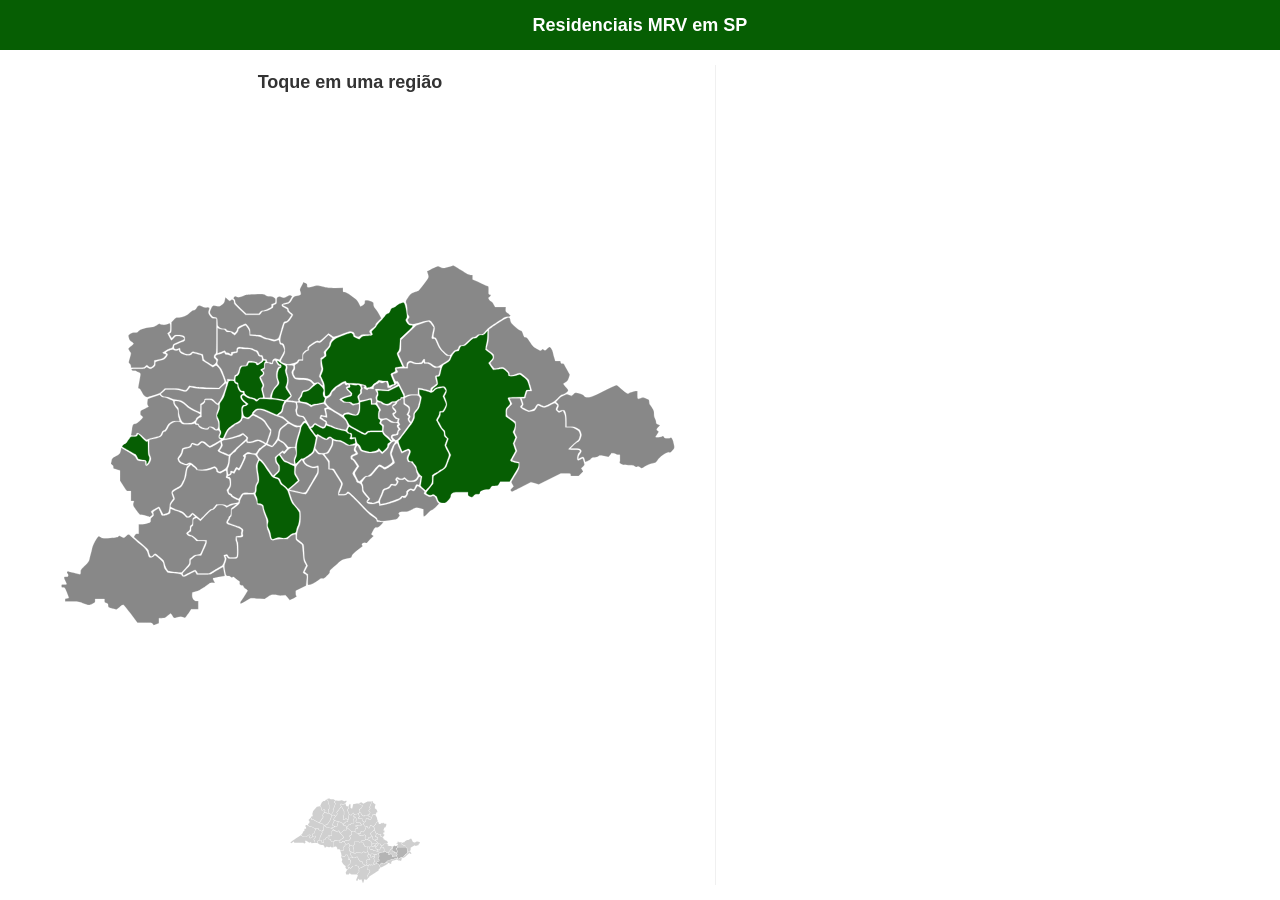
==== index.html @ 0317191c "Update index.html" ====
<!DOCTYPE html>
<html lang="pt-br">
<head>
    <meta charset="UTF-8">
    <meta name="viewport" content="width=device-width, initial-scale=1.0">
    <title>Dashboard MRV SP</title>
    <style>
        /* --- ESTILOS GERAIS --- */
        * { margin: 0; padding: 0; box-sizing: border-box; -webkit-tap-highlight-color: transparent; }
        html, body { height: 100%; font-family: 'Segoe UI', Arial, sans-serif; background: #ffffff; color: #333; }
        
        h1 { background: rgb(6, 94, 3); color: white; text-align: center; padding: 10px; font-size: 18px; height: 50px; display: flex; align-items: center; justify-content: center; }
        
        .container { display: flex; flex-direction: column; padding: 5px; gap: 5px; }
        
        .mapa-area { width: 100%; display: flex; flex-direction: column; order: 1; overflow: hidden; }
        .info { width: 100%; order: 2; padding: 10px; }

        /* Ajustes Mobile: Máxima Aproximação e Zoom */
        @media (max-width: 899px) {
            .container { padding: 0; gap: 0; }
            .titulo-mapa { margin-top: 5px; margin-bottom: 0 !important; font-size: 16px; }
            .caixa-maximizada { 
                transform: scale(1.25); 
                transform-origin: center top;
                margin-bottom: 40px; /* Compensa o scale para não sobrepor o próximo elemento */
            }
            .caixa-minimizada { margin-top: -10px !important; } /* Traz o mapa de baixo para cima */
        }

        /* Ajustes Desktop */
        @media (min-width: 900px) {
            body { overflow: hidden; }
            .container { flex-direction: row; gap: 30px; height: calc(100% - 50px); padding: 15px; }
            .mapa-area { flex: 1; height: 100%; order: 1; }
            .info { flex: 0 0 550px; height: 100%; overflow-y: auto; padding-left: 10px; border-left: 1px solid #f0f0f0; order: 2; }
        }

        .titulo-mapa { min-height: 35px; display: flex; align-items: center; justify-content: center; font-weight: bold; font-size: 18px; color: #333; text-align: center; z-index: 20; position: relative; }
        
        /* Caixas sem fundo e sem borda */
        .caixa-mapa { background: transparent; display: flex; align-items: center; justify-content: center; position: relative; width: 100%; border: none; }
        .caixa-maximizada { flex: 1; min-height: 320px; z-index: 1; }
        
        .caixa-minimizada { height: 90px; cursor: pointer; opacity: 0.4; filter: grayscale(1); overflow: hidden; z-index: 10; margin-top: 5px; }
        .caixa-minimizada:hover { opacity: 0.8; filter: grayscale(0.5); }
        
        svg { width: 100%; height: 100%; max-height: 65vh; display: block; }
        
        /* Efeito de HOVER em todos os paths */
        path { fill: #888888; stroke: #ffffff; stroke-width: 0.6; transition: fill 0.1s; cursor: default; }
        path:hover { fill: #555555; stroke: #000; }
        
        .com-mrv { fill: rgb(6, 94, 3) !important; cursor: pointer; }
        .com-mrv:hover { fill: rgb(255, 153, 0) !important; }
        
        /* Cor de Clique (Ativo) */
        .ativo { fill: rgb(255, 153, 0) !important; stroke: #000 !important; stroke-width: 1.5px !important; }

        /* --- INTERFACE DE INFO --- */
        #titulo-dinamico { margin-bottom: 12px; color: rgb(6, 94, 3); font-size: 20px; }
        .btRes { width: 100%; padding: 15px; border: 1px solid #eee; border-radius: 8px; cursor: pointer; text-align: left; background: #fafafa; margin-bottom: 8px; font-size: 14px; }
        .btRes-ativo { border-color: rgb(255, 153, 0); background: #fff !important; font-weight: bold; border-width: 2px; }
        
        #dica-corretor-box { background: #f0fdf4; border-radius: 8px; padding: 12px; margin-top: 10px; border-left: 5px solid rgb(6, 94, 3); display: none; font-size: 14px; margin-bottom: 15px; }
        #residencial-info { margin-top: 15px; padding: 15px; background: #fffcf5; border: 1px solid #ffeeba; border-left: 5px solid rgb(255, 153, 0); border-radius: 8px; display: none; margin-bottom: 30px; }
        
        .grid-tecnico { display: grid; grid-template-columns: 1fr 1fr; gap: 10px; margin-bottom: 15px; }
        .label { font-weight: bold; color: #333; font-size: 13px; }
        .detalhes-texto p { margin-bottom: 8px; font-size: 14px; line-height: 1.4; }
        
        .btn-acao { display: block; width: 100%; margin-top: 10px; padding: 15px; color: white; border: none; border-radius: 8px; font-weight: bold; cursor: pointer; text-align: center; font-size: 14px; text-decoration: none; }
        .btn-book { background: #16a34a; } .btn-video { background: #2563eb; }
    </style>
</head>
<body>

    <h1>Residenciais MRV em SP</h1>

    <div class="container">
        <div class="mapa-area" id="mapa-area-container">
            <div id="nome-regiao" class="titulo-mapa">Toque em uma região</div>
            
            <div id="container-gsp" class="caixa-mapa caixa-maximizada" onclick="trocarMapas(this)">
                <svg viewBox="80 -10 490 310" preserveAspectRatio="xMidYMid meet">
                    <g transform="translate(110.74, 10) scale(0.2645)">
<path
d="m 264.68517,1004.1541 c -2.66972,-3.394 -3.30162,-3.4932 -22.61075,-3.5483 l -19.86427,-0.057 -17.92017,-24.21796 c -9.85609,-13.31987 -19.09402,-24.6418 -20.52872,-25.15984 -1.87337,-0.67645 -4.99504,1.1338 -11.07633,6.42316 -7.13738,6.20789 -8.90883,7.12901 -11.27494,5.86271 -1.54393,-0.82629 -3.95698,-1.50234 -5.36231,-1.50234 -1.40533,0 -5.31849,-1.05534 -8.69592,-2.34519 -5.51733,-2.10709 -6.14079,-2.82543 -6.14079,-7.07528 0,-4.10446 -0.66365,-4.97006 -5.01765,-6.54449 -4.35387,-1.57438 -5.01765,-2.44008 -5.01765,-6.54406 v -4.72965 h -12.90252 -12.90253 v 5.03573 c 0,4.75085 -0.46633,5.24254 -8.243278,8.69147 -9.249406,4.10194 -9.315051,4.09674 -26.163454,-2.07861 -11.258203,-4.1264 -13.576992,-4.4669 -30.464295,-4.47343 l -18.278578,-0.007 v -4.30084 c 0,-3.9595 0.398227,-4.30084 5.017649,-4.30084 3.054973,0 5.020145,-0.70095 5.024031,-1.79202 0.0035,-0.98561 -2.415714,-7.75042 -5.376052,-15.03292 -5.230097,-12.86615 -5.514304,-13.24147 -10.04168,-13.26092 -4.216746,-0.0181 -4.659245,-0.4285 -4.659245,-4.32087 0,-4.20527 0.159291,-4.30085 7.16807,-4.30085 3.942438,0 7.168069,-0.3639 7.168069,-0.80866 0,-0.44477 -1.612815,-4.33465 -3.584035,-8.64417 -4.968598,-10.86247 -4.756452,-12.05137 2.150421,-12.05137 5.082256,0 5.734456,-0.38766 5.734456,-3.4085 0,-1.87467 -0.954133,-4.20036 -2.120296,-5.16819 -3.034551,-2.51845 -0.210865,-7.7347 3.255699,-6.01431 1.346747,0.66836 6.319389,2.02428 11.050315,3.01315 4.730926,0.98887 11.109913,2.69124 14.175526,3.78304 3.065612,1.09179 6.129962,1.64138 6.809666,1.2213 0.679703,-0.42008 1.235824,-3.34962 1.235824,-6.51009 0,-5.28704 0.902256,-6.6266 11.288948,-16.76036 10.062996,-9.81794 11.484491,-11.87032 13.089561,-18.89892 0.990338,-4.33668 2.610709,-10.78794 3.600823,-14.33614 0.990115,-3.54819 2.603894,-10.32202 3.586175,-15.05294 1.946539,-9.37505 15.13579,-33.62483 18.31063,-33.66596 1.01753,-0.0132 3.7595,1.38774 6.09326,3.11316 4.1731,3.08531 4.59234,3.10967 25.37786,1.47461 17.07967,-1.34355 21.48175,-2.13721 22.94371,-4.13655 1.69876,-2.3232 2.2043,-2.282 8.29237,0.67581 3.56582,1.73242 6.72759,3.14984 7.02614,3.14984 0.29855,0 3.2624,-2.27215 6.58635,-5.04923 6.27503,-5.24263 6.39861,-5.24232 12.30993,0.0316 14.25443,12.71737 22.24617,19.71245 26.35984,23.07247 14.9204,12.1869 18.83449,17.02597 21.41134,26.47129 2.43151,8.9126 2.69092,9.24927 7.44373,9.66066 3.74954,0.32455 5.73295,-0.43441 8.31344,-3.18122 l 3.38903,-3.60746 5.3848,4.26484 c 2.96164,2.34566 8.25578,7.00284 11.76476,10.34928 5.57041,5.31239 6.49175,7.05971 7.26087,13.77018 0.60516,5.27984 2.13027,9.29185 4.87202,12.81653 2.19512,2.82194 4.38382,5.70521 4.86378,6.40727 0.47996,0.70206 8.08872,1.89655 16.90839,2.65442 18.33872,1.57584 22.45416,2.77251 23.7677,6.91109 1.30946,4.12577 6.97586,3.62876 15.79581,-1.38549 6.90055,-3.92304 19.18677,-10.0013 20.21602,-10.0013 0.27377,0 1.49857,1.93538 2.72181,4.30084 l 2.22405,4.30084 h 19.23236 c 10.5778,0 19.60583,-0.60427 20.06228,-1.34283 0.45646,-0.73856 2.59118,-2.24925 4.74385,-3.35709 2.15268,-1.10785 9.34337,-5.3424 15.97934,-9.41013 6.63598,-4.06772 12.30032,-7.16094 12.58744,-6.87381 0.28713,0.28712 1.10943,3.99698 1.82736,8.24413 0.71791,4.24714 1.72415,9.70573 2.23608,12.1302 l 0.93076,4.40812 -12.67309,2.51323 c -6.97022,1.38228 -14.4472,2.8368 -16.61554,3.23227 -4.71414,0.85977 -4.67965,0.59401 -1.01067,7.78579 l 2.93177,5.74674 -6.41107,-0.33186 c -3.86346,-0.19999 -7.4422,0.48454 -9.00593,1.72261 -4.13833,3.27653 -4.90878,3.83766 -16.6732,12.14336 -7.92852,5.59756 -13.96586,8.61787 -20.78741,10.39941 l -9.61368,2.51073 -0.44826,6.21435 c -0.65945,9.14195 4.99856,17.37909 11.93751,17.37909 h 4.99731 v 11.46891 11.46891 h -9.91837 -9.91838 l -3.28889,5.37605 c -1.80891,2.95683 -3.95818,6.06773 -4.77617,6.91311 -0.81801,0.84537 -3.10009,3.91005 -5.07131,6.81041 -2.37937,3.50088 -4.30684,4.97991 -5.73446,4.40033 -8.07759,-3.27935 -12.03653,-3.57367 -18.70981,-1.39096 -9.82852,3.21475 -10.56709,2.99784 -14.26331,-4.18876 -1.8249,-3.5482 -3.9282,-6.45127 -4.67399,-6.45127 -0.7458,0 -4.5849,2.90307 -8.53134,6.45127 -6.78921,6.10408 -7.62992,6.45126 -15.62199,6.45126 h -8.44664 v 6.97692 6.97689 l -7.13674,2.9659 -7.13676,2.9659 z"
id="juquitiba"
class="regiao"
/>
<path
d="m 318.54992,859.60856 c -10.88773,-1.54888 -11.28658,-1.74769 -15.1919,-7.57247 -2.20583,-3.29 -4.83231,-9.85387 -5.83662,-14.58637 -1.13251,-5.33663 -2.99007,-9.59848 -4.89101,-11.22154 -15.71753,-13.42008 -19.39884,-16.23633 -21.22362,-16.23633 -1.1574,0 -3.61953,1.61282 -5.47139,3.58404 -5.13348,5.46434 -7.97637,4.62823 -10.61734,-3.12261 -1.25685,-3.68866 -2.33046,-8.04326 -2.38579,-9.67689 -0.0646,-1.90634 -4.55777,-6.7192 -12.54412,-13.43658 -6.84394,-5.75647 -15.93163,-13.54971 -20.19486,-17.3183 l -7.75135,-6.85197 2.68439,-4.54432 c 1.99223,-3.37257 3.71365,-4.54431 6.67614,-4.54431 h 3.99174 v -12.90252 -12.90253 h 7.60651 c 4.18358,0 11.60253,-1.34948 16.48656,-2.99884 8.82207,-2.97926 8.88005,-3.03478 8.88005,-8.50406 0,-4.51768 0.7956,-6.07174 4.43519,-8.66336 4.37873,-3.11793 4.77877,-5.07027 2.58847,-12.63275 -0.344,-1.18772 2.54802,-3.83755 7.24782,-6.64084 l 7.82022,-4.66453 4.0071,8.41303 c 2.2039,4.62716 4.00709,9.06708 4.00709,9.86647 0,1.79364 10.58959,1.92535 13.99719,0.17409 1.36915,-0.70364 4.26347,-1.98007 6.43181,-2.83649 3.5087,-1.38583 3.94244,-2.28715 3.94244,-8.19252 0,-5.76534 0.32896,-6.49712 2.50882,-5.58099 1.37986,0.57992 8.51814,3.16013 15.86285,5.73382 12.58142,4.40869 17.67091,7.61345 23.5475,14.82744 3.98176,4.88792 11.49509,4.15536 15.96541,-1.55665 l 3.61507,-4.6192 3.70367,3.47942 3.70369,3.47943 -3.63082,1.90237 c -3.26484,1.71062 -3.63079,2.76141 -3.63079,10.42521 0,7.50908 -0.42632,8.80219 -3.58404,10.8712 -2.86287,1.87582 -3.586,3.54117 -3.59383,8.27633 -0.009,5.16105 -0.65768,6.3692 -5.01764,9.33841 -2.75432,1.87573 -5.00786,4.04275 -5.00786,4.81558 0,3.18326 6.6016,8.21187 10.81201,8.23578 3.25664,0.0185 5.96384,1.65819 10.6922,6.47603 l 6.33144,6.45127 h 12.60403 c 10.22432,0 12.60403,0.40431 12.60403,2.14142 0,1.87743 -10.93463,27.91506 -14.15203,33.69892 -0.77199,1.38779 -3.89367,2.3069 -8.80229,2.59163 -6.24663,0.36235 -8.63648,1.32321 -13.37132,5.37605 -3.17089,2.71417 -6.29426,4.93485 -6.94082,4.93485 -0.64656,0 -1.17557,3.29242 -1.17557,7.31649 0,7.10697 -0.31294,7.66119 -10.92829,19.35379 l -10.92829,12.03729 -7.35029,-0.20137 c -4.04265,-0.11077 -12.38186,-0.91717 -18.53156,-1.79202 z"
id="saolourenco"
class="regiao"
/>
<path
d="m 347.91099,867.21938 c -1.71154,-2.74061 -0.92042,-3.96678 9.69045,-15.01931 11.31924,-11.79038 11.55414,-12.18147 11.55414,-19.23676 0,-3.96093 0.48384,-7.22001 1.07521,-7.24239 0.59137,-0.0224 3.9549,-2.60288 7.47453,-5.73445 5.64391,-5.02165 7.25159,-5.69676 13.61933,-5.7191 l 7.22001,-0.0253 3.41592,-7.50115 c 1.87876,-4.12562 5.26567,-11.42288 7.52648,-16.21612 2.2608,-4.79323 4.11055,-10.76065 4.11055,-13.26092 v -4.54596 h -11.95353 -11.95353 l -7.75866,-7.11632 c -5.17651,-4.74795 -9.03666,-7.13355 -11.5987,-7.16807 -2.11202,-0.0285 -4.91789,-1.1296 -6.23527,-2.44698 -2.23791,-2.23791 -2.17401,-2.5654 0.97281,-4.98577 1.85242,-1.4248 3.85189,-2.60488 4.44325,-2.62242 0.59137,-0.0175 1.07521,-2.91224 1.07521,-6.4327 0,-4.93358 0.65725,-6.75257 2.86723,-7.93531 2.40437,-1.28678 2.86723,-3.00174 2.86723,-10.62348 0,-8.78864 0.15018,-9.16173 4.5447,-11.29006 4.4101,-2.13587 4.71029,-2.068 10.13523,2.2916 l 5.59052,4.49266 14.96899,-15.37318 c 10.71174,-11.00098 15.93465,-15.37319 18.36436,-15.37319 2.28523,0 5.12375,-2.10927 8.68169,-6.45126 5.13905,-6.27153 5.5133,-6.45106 13.43362,-6.44414 6.43504,0.006 9.04798,0.72775 12.43291,3.43599 l 4.28561,3.42888 7.90011,-4.09329 c 4.34506,-2.25131 10.80318,-4.53015 14.35137,-5.06407 l 6.45126,-0.97079 -4.30084,3.84998 c -2.36546,2.11748 -6.07494,4.92459 -8.24328,6.23802 -3.64043,2.2051 -3.94244,3.08984 -3.94244,11.54951 0,8.07398 -0.42705,9.49739 -3.59769,11.99141 -1.97873,1.55647 -3.27777,3.34759 -2.88676,3.98027 0.39101,0.63267 -0.61754,2.83919 -2.24122,4.90337 -1.62369,2.06418 -3.1902,5.63393 -3.48113,7.93278 -0.52001,4.10888 -0.29849,4.25504 13.06887,8.62291 15.31145,5.00312 25.48816,9.48667 27.76805,12.23376 1.00376,1.20947 1.07914,3.05782 0.21713,5.32504 -0.72614,1.90992 -0.99871,5.15465 -0.60571,7.21052 0.67742,3.54369 0.31605,3.801 -6.95383,4.95139 l -7.66837,1.21345 -0.44602,6.1925 c -0.26142,3.62954 0.33194,7.12913 1.43362,8.45552 2.62152,3.15625 3.58608,38.33046 1.13219,41.28721 -1.22434,1.47525 -4.63828,2.11352 -11.30472,2.11352 -9.1327,0 -9.66405,-0.19194 -12.14149,-4.38591 -2.28829,-3.87377 -3.11955,-4.27272 -7.11876,-3.41656 -5.96039,1.276 -5.93899,1.23701 -3.66787,6.6813 2.26315,5.42518 2.1535,6.48508 -1.67319,16.17412 -1.60962,4.07549 -4.20973,7.84645 -6.02661,8.74045 -1.75756,0.86483 -10.27146,5.86456 -18.91978,11.11051 l -15.72421,9.53812 h -15.31529 -15.31528 l -2.96049,-5.01765 c -1.62827,-2.7597 -3.71798,-5.01764 -4.64381,-5.01764 -0.92582,0 -8.41755,3.54819 -16.64828,7.88487 -8.23073,4.33668 -15.08132,7.88488 -15.22354,7.88488 -0.14222,0 -1.09725,-1.34291 -2.12228,-2.98426 z"
id="embuguacu"
class="regiao"
/>
<path
d="m 693.44596,880.95574 c 0.36821,-8.27912 0.29149,-15.05615 -0.17049,-15.06007 -0.46197,-0.004 -2.61337,-1.45545 -4.78088,-3.22563 l -3.94092,-3.21851 4.25867,-8.3647 4.25867,-8.3647 -4.5715,-8.83867 c -4.3556,-8.42125 -4.60756,-9.80947 -5.33539,-29.39564 -0.73498,-19.77859 -0.89961,-20.66531 -4.34794,-23.41825 -1.97122,-1.57371 -5.84197,-4.73367 -8.60168,-7.02213 -2.75971,-2.28848 -5.50149,-4.16893 -6.09286,-4.17881 -0.59137,-0.01 -1.07028,-3.72744 -1.06426,-8.26124 0.011,-8.25083 3.44967,-21.66577 7.6253,-29.74749 3.13807,-6.07358 3.83453,-38.04819 0.91058,-41.8048 -1.12897,-1.45047 -6.04427,-7.17008 -10.92288,-12.71021 -7.96461,-9.0446 -9.39384,-11.67125 -13.99918,-25.72805 -5.79626,-17.69179 -5.63859,-17.01005 -3.64982,-15.78093 1.48183,0.91583 30.53878,7.26815 40.23834,8.79676 5.39355,0.85 5.92684,0.34766 13.47664,-12.69457 9.34415,-16.14198 17.86279,-30.49806 21.75204,-36.65776 4.30569,-6.81924 4.76981,-8.59784 4.76981,-18.27858 0,-5.89835 -0.54259,-10.72427 -1.20576,-10.72427 -0.66318,0 -4.10224,0.87171 -7.64237,1.93713 -5.70841,1.71798 -7.07225,1.65336 -12.05516,-0.57119 -3.09021,-1.37958 -7.60438,-3.3274 -10.03148,-4.32848 -4.18151,-1.72471 -9.20642,-8.1972 -9.20642,-11.85862 0,-0.92745 2.74179,-3.4243 6.09286,-5.54855 15.10273,-9.57366 20.41627,-14.04218 21.88513,-18.40473 l 1.52176,-4.51969 4.79055,5.87732 c 4.21073,5.16595 5.51021,5.87731 10.73657,5.87731 6.42835,0 6.29443,-0.10895 16.26013,13.2275 5.80842,7.77304 6.09286,8.62119 6.09286,18.16806 v 10.01438 l 5.93395,0.44083 c 5.78523,0.42979 6.11795,0.74624 13.27535,12.62655 4.03777,6.70215 9.45416,15.31588 12.03642,19.14163 4.68407,6.93969 4.8867,8.84294 1.70155,15.98191 -4.08162,9.1483 -5.70861,14.50985 -5.70861,18.81206 v 4.84257 h 10.52991 c 8.64289,0 10.9863,-0.50429 13.07658,-2.81403 2.2776,-2.51671 2.94483,-2.60667 6.31506,-0.85146 2.0726,1.07942 12.47758,11.19741 23.12217,22.48441 28.26929,29.97539 31.27408,32.81944 42.67719,40.39395 8.16556,5.42397 10.36652,7.6307 10.36652,10.3937 0,2.86706 0.72008,3.51062 3.94244,3.52353 2.16834,0.009 6.3922,0.42059 9.38633,0.91539 l 5.44389,0.8996 -6.87751,6.95287 c -5.66226,5.72431 -7.7842,6.95581 -12.00885,6.96949 -4.88465,0.0158 -5.36084,0.47331 -9.90459,9.5156 l -4.77324,9.49897 3.25598,2.45599 3.256,2.456 -3.82008,3.00488 c -2.10105,1.65269 -6.418,6.26772 -9.59324,10.25564 -4.97434,6.24752 -6.16163,7.04286 -8.58085,5.74814 -5.43618,-2.90937 -13.33134,2.36737 -9.83871,6.57573 0.99739,1.20178 1.56023,2.38144 1.25074,2.62147 -23.74985,18.42001 -28.52656,22.78092 -29.6339,27.05428 -1.28238,4.94887 -1.02815,4.83135 -18.23805,8.43039 -7.61083,1.59163 -10.17055,3.14612 -22.22102,13.49465 -7.49063,6.4327 -15.37955,13.19486 -17.53092,15.02703 -2.71484,2.31203 -3.68382,4.24722 -3.1671,6.32515 0.56315,2.26468 -1.33741,5.05092 -7.80281,11.43897 -7.60831,7.51732 -9.02486,8.34956 -12.89451,7.57563 -3.69993,-0.73998 -5.58452,0.14641 -12.65704,5.95304 -7.40908,6.08297 -19.99926,11.7162 -26.18551,11.7162 -1.44097,0 -1.70481,-3.35308 -1.18446,-15.05295 z"
id="saobernardo"
class="regiao"
/>
<path
d="m 720.39099,526.58834 c -1.97122,-2.89455 -4.35506,-6.03432 -5.29743,-6.97725 -1.19255,-1.19326 -1.32506,-3.18577 -0.43592,-6.55469 0.70261,-2.66215 2.40132,-10.37518 3.77491,-17.14007 l 2.49744,-12.2998 3.67294,1.9803 c 2.02011,1.08917 6.25344,3.53175 9.40739,5.42796 7.21183,4.33587 13.16789,4.49591 17.45435,0.46899 3.26044,-3.06302 3.34221,-3.06764 6.34475,-0.3584 2.58676,2.33408 2.92811,3.8515 2.28206,10.1447 -0.69015,6.72289 -2.21849,10.29147 -10.43274,24.3598 -2.83642,4.85786 -6.97742,6.19394 -19.23246,6.2053 -5.82634,0.005 -6.79844,-0.50381 -10.03529,-5.25684 z"
id="saocaetano"
class="regiao"
/>
<path
d="m 894.57507,718.96959 c -0.78848,-0.26303 -3.20771,-0.86951 -5.37605,-1.34774 -2.84102,-0.62661 -3.95557,-1.76305 -3.98944,-4.06784 -0.0348,-2.3709 -3.01395,-5.21133 -11.51544,-10.9794 -6.30764,-4.27961 -15.72405,-12.34369 -20.92536,-17.92018 -20.67784,-22.1694 -41.55169,-42.75892 -45.37327,-44.75523 -3.80739,-1.98889 -4.18922,-1.90268 -6.91372,1.56095 -2.55883,3.25304 -3.92198,3.66611 -12.0982,3.66611 -9.77261,0 -9.94444,-0.0861 -7.90365,-3.9619 2.0254,-3.84651 7.5515,-17.78419 8.87659,-22.3881 1.04031,-3.6145 0.0576,-5.84741 -7.8869,-17.92018 -4.99141,-7.58515 -10.57282,-16.53297 -12.40313,-19.88405 -3.1203,-5.71286 -3.71373,-6.09286 -9.51512,-6.09286 h -6.18727 v -10.90723 -10.90723 l -7.13094,-8.96156 c -3.92201,-4.92886 -6.71756,-9.37494 -6.21232,-9.88017 0.50523,-0.50524 2.90774,-0.92269 5.33891,-0.92767 3.47882,-0.007 4.98613,-0.99952 7.07686,-4.65925 10.01706,-17.53447 10.96278,-19.78403 10.96278,-26.0769 0,-6.12511 1.56897,-8.35558 3.58404,-5.09514 0.48731,0.78849 4.11071,1.43362 8.05199,1.43362 6.88127,0 12.55643,2.288 23.56257,9.4995 2.79241,1.82965 6.02045,2.19242 14.92318,1.67705 l 11.36003,-0.65762 -2.06863,4.95091 c -2.83447,6.78385 -2.59414,10.75709 0.79861,13.20244 4.24093,3.05669 3.60763,4.15204 -4.30085,7.43865 -6.82016,2.83433 -7.16806,3.24313 -7.16806,8.42253 0,4.46925 0.55074,5.5256 3.07696,5.90172 1.96839,0.29306 5.12764,3.70704 8.7689,9.47593 l 5.69194,9.01783 -5.66774,8.18554 c -3.11725,4.50205 -6.05878,9.27141 -6.53673,10.59859 -0.53528,1.48636 1.30181,5.77169 4.78371,11.15888 3.10899,4.81021 5.65271,9.96429 5.65271,11.45351 0,1.82101 1.63576,3.24753 4.99523,4.35625 7.48521,2.47034 10.77452,7.53981 10.77452,16.60563 0,7.23566 0.42207,8.09905 8.58287,17.55742 l 8.58287,9.94755 -2.66097,3.39505 c -3.91132,4.99034 -1.84368,9.19512 5.08445,10.3398 8.92927,1.47532 14.68155,1.08405 19.31895,-1.31402 5.44083,-2.81357 8.40109,-1.78257 8.40109,2.92596 0,1.99596 0.27514,3.62902 0.61142,3.62902 3.5367,0 30.49776,-6.16429 31.54605,-7.21258 0.764,-0.764 2.55908,-1.3891 3.98905,-1.3891 1.42998,0 3.72018,-0.59358 5.08933,-1.31906 1.36916,-0.72548 6.22255,-2.74539 10.78531,-4.48871 5.43523,-2.07666 8.94651,-4.41135 10.18259,-6.7705 1.21427,-2.31751 2.24753,-3.01696 2.89919,-1.96255 1.34557,2.17717 6.33494,2.08765 8.56764,-0.15372 4.02183,-4.03745 6.62863,-9.39853 5.72058,-11.76487 -0.66329,-1.72851 0.27888,-3.47683 3.07524,-5.70658 3.70754,-2.95628 4.3622,-3.04964 8.14663,-1.16172 5.48743,2.73749 7.02347,1.90562 10.93196,-5.92038 1.82049,-3.64516 3.74856,-6.62515 4.2846,-6.6222 1.93742,0.0107 9.69387,5.51773 15.10157,10.72206 4.0306,3.87905 5.097,5.74561 3.9424,6.90023 -2.8604,2.8604 -1.6721,4.53979 6.2274,8.80081 7.0368,3.79568 8.3144,4.04962 13.0546,2.59478 7.8509,-2.40947 10.2428,-0.45997 15.0275,12.24796 0.9762,2.59272 3.0169,5.3787 4.5348,6.19107 2.5082,1.34232 1.8691,2.31484 -7.0063,10.66121 -5.3713,5.0513 -10.8917,9.20042 -12.2673,9.22028 -1.3757,0.0199 -6.1609,3.90685 -10.6338,8.63778 -4.4729,4.73093 -8.9922,8.60168 -10.0429,8.60168 -1.4085,0 -1.9104,-2.62199 -1.9104,-9.97976 v -9.97975 l -7.4282,-2.20596 c -10.71838,-3.183 -13.10944,-2.84553 -24.99925,3.52849 -9.76637,5.23566 -11.63591,5.73446 -21.49339,5.73446 -7.82179,0 -11.4064,0.60983 -13.00987,2.2133 -1.99533,1.99533 -1.97942,2.47173 0.1615,4.83743 2.22765,2.46153 2.13131,2.924 -1.55477,7.46359 -2.16125,2.66171 -3.96747,4.95252 -4.01382,5.09071 -0.0464,0.13817 -6.76101,1.5897 -14.92144,3.22563 -13.16661,2.6395 -26.89391,3.64414 -31.01389,2.2698 z"
id="santoandre"
class="regiao"
/>
<path
d="m 675.78795,640.18654 c -0.61339,-0.61339 -18.22907,-4.57557 -28.36444,-6.37982 l -4.87082,-0.86709 10.08028,-8.98067 c 5.54415,-4.93937 11.76806,-10.30828 13.8309,-11.93091 2.06285,-1.62264 3.75063,-3.6723 3.75063,-4.55482 0,-0.88252 -2.60007,-5.98114 -5.77793,-11.33027 -5.59988,-9.42599 -5.74885,-10.00945 -4.83445,-18.93455 0.89207,-8.70708 1.3955,-9.70343 9.23908,-18.28506 l 8.2956,-9.0762 2.63171,4.82709 c 4.47421,8.20661 8.00564,11.12405 18.29095,15.11075 9.41748,3.65033 11.57216,3.79658 19.8227,1.34546 2.14715,-0.63788 2.50578,0.25029 2.48769,6.16094 -0.0116,3.79845 -0.81803,8.32303 -1.79202,10.05461 -0.97398,1.73159 -6.93189,11.89779 -13.23979,22.59155 -6.3079,10.69376 -12.96878,22.01825 -14.80195,25.16553 -2.9518,5.06779 -3.94936,5.72233 -8.72116,5.72233 -2.96346,0 -5.6756,-0.28749 -6.02698,-0.63887 z"
id="diadema"
class="regiao"
/>
<path
d="m 864.69567,667.56805 -6.94159,-1.65439 3.71596,-3.47553 c 2.04377,-1.91155 3.71595,-3.86459 3.71595,-4.34009 0,-0.47552 -1.89033,-3.10485 -4.20074,-5.84297 -14.51713,-17.20462 -14.43624,-17.06529 -14.43624,-24.86564 0,-4.39574 -0.90887,-8.72784 -2.22545,-10.60752 -2.08185,-2.97226 -1.94529,-3.57099 2.11636,-9.27907 7.82473,-10.99658 7.98219,-11.11946 14.2486,-11.11946 6.45253,0 8.88986,-2.08222 22.04162,-18.8302 3.32202,-4.23041 6.67184,-8.13394 7.44404,-8.6745 1.41282,-0.98903 8.43292,2.31067 12.00351,5.64209 1.05637,0.98561 2.93169,1.79202 4.16737,1.79202 2.71976,0 26.16883,-15.39986 27.08517,-17.78782 0.35736,-0.93125 -1.30376,-6.43045 -3.69136,-12.22045 -2.3876,-5.79 -4.3411,-11.57031 -4.3411,-12.84513 0,-1.27482 1.61282,-6.76437 3.58404,-12.199 1.97122,-5.43462 3.58403,-10.07576 3.58403,-10.31363 0,-0.23787 1.50545,-2.05689 3.34543,-4.04226 2.54852,-2.7499 3.74377,-3.21145 5.01765,-1.93757 0.91972,0.91972 1.67222,2.22372 1.67222,2.89777 0,0.67405 1.22343,3.93194 2.71873,7.23975 1.49529,3.30781 3.72032,8.43343 4.94449,11.39026 1.22418,2.95682 2.4657,5.37605 2.75893,5.37605 0.29324,0 4.3582,-1.87449 9.03324,-4.16554 6.99788,-3.42937 8.8434,-3.83707 10.44275,-2.30697 1.62787,1.5574 1.30263,3.28475 -2.00721,10.66005 -3.66359,8.16355 -3.81374,9.21398 -2.0716,14.49269 1.66512,5.04538 2.39551,5.6912 6.4364,5.6912 3.87324,0 5.56208,1.29279 11.23946,8.60361 4.59904,5.92226 6.6813,9.96119 6.6813,12.95964 0,2.39582 1.27173,6.84884 2.82608,9.8956 2.60789,5.11189 2.65649,5.87952 0.62941,9.94287 -3.59949,7.21536 -8.58673,10.20838 -17.01011,10.20838 -6.41672,0 -8.23171,-0.68324 -13.26916,-4.99511 -5.03174,-4.30698 -6.07896,-4.70197 -7.60166,-2.86723 -2.28808,2.75698 -10.63035,2.74294 -13.39583,-0.0225 -3.13007,-3.13007 -5.90846,-2.64203 -8.08222,1.41968 -1.66739,3.11555 -1.57707,3.93873 0.70935,6.46519 2.32202,2.56581 2.39403,3.31735 0.63312,6.60764 -1.81308,3.38777 -2.55476,3.63883 -8.47808,2.86988 -6.1732,-0.80139 -6.6446,-0.60567 -9.62323,3.99553 -2.37323,3.66602 -5.0515,5.44195 -11.05464,7.33017 -7.66674,2.41148 -7.99711,2.72924 -10.23029,9.83975 -1.26924,4.04129 -3.83058,10.57343 -5.69186,14.51587 -1.86128,3.94244 -3.67656,8.15576 -4.03395,9.36292 -0.51825,1.75051 -14.50209,7.53912 -16.8765,6.98602 -0.32495,-0.0757 -3.71452,-0.88209 -7.53239,-1.79202 z"
id="ribeiraopires"
class="regiao"
/>
<path
d="m 893.11002,667.68386 c -0.69348,-3.69658 0.0772,-6.83254 3.27776,-13.33689 2.30144,-4.67715 5.02485,-11.21494 6.05202,-14.52842 1.72135,-5.55281 2.46916,-6.21373 9.55096,-8.44123 5.77884,-1.81767 8.40437,-3.58329 10.59199,-7.12293 2.69023,-4.35288 3.25416,-4.60709 7.51159,-3.38608 6.71357,1.92543 7.17777,1.76534 10.71478,-3.69517 3.77333,-5.82533 4.0253,-8.30611 1.091,-10.74136 -1.17405,-0.97437 -1.74636,-2.39983 -1.27181,-3.16768 0.54523,-0.88219 1.43652,-0.8224 2.42136,0.16244 1.96139,1.96138 14.25724,2.04907 16.19084,0.11546 0.96835,-0.96834 2.80154,-0.0251 5.57259,2.86723 3.83011,3.99777 4.86654,4.31029 14.29442,4.31029 11.42822,0 14.58109,-1.51395 19.4039,-9.31742 3.01768,-4.88264 7.28338,-6.83352 7.05548,-3.2267 -0.062,0.98561 -0.9313,6.3079 -1.9311,11.82732 -1.3289,7.3358 -2.359,9.89187 -3.82922,9.50212 -1.10622,-0.29324 -3.04961,-0.82862 -4.31865,-1.18972 -1.60878,-0.45778 -3.0011,1.00575 -4.59883,4.83401 -3.7506,8.98667 -4.16107,9.31535 -9.36695,7.50057 -4.08795,-1.42506 -5.27254,-1.17242 -10.39403,2.21683 -4.93914,3.26857 -5.66606,4.38672 -4.99546,7.68405 1.18413,5.82234 -3.5418,10.83506 -9.07037,9.62078 -3.49324,-0.76724 -4.64845,-0.30365 -6.57673,2.63927 -1.28654,1.9635 -4.07068,4.24315 -6.187,5.06588 -22.56541,8.77247 -34.09925,12.40331 -43.55141,13.70994 l -6.73046,0.9304 z"
id="riograndedaserra"
class="regiao"
/>
<path
d="m 828.39849,599.59632 c -3.01617,-6.1038 -5.27219,-12.02063 -5.01338,-13.14851 0.25882,-1.12788 3.01486,-5.79733 6.12455,-10.37655 l 5.65398,-8.32585 -6.51647,-9.89137 c -3.58406,-5.44026 -7.79618,-10.22603 -9.36026,-10.63505 -1.67075,-0.43691 -2.84379,-1.95742 -2.84379,-3.68615 0,-2.24977 1.72722,-3.54699 7.33683,-5.51027 4.03526,-1.41228 7.6305,-3.31692 7.98943,-4.23255 0.35892,-0.91562 -1.04576,-4.23114 -3.12152,-7.36783 -3.61846,-5.46786 -3.68491,-5.91654 -1.61131,-10.87935 1.18953,-2.84696 2.76531,-5.17629 3.50172,-5.17629 0.73641,0 3.00421,3.51712 5.03955,7.81582 3.98579,8.41811 3.16015,7.95865 21.99924,12.24221 7.94809,1.80721 25.01276,0.10704 30.98008,-3.08658 2.49924,-1.33754 3.4786,-0.99258 6.21556,2.18933 1.78689,2.07737 3.76609,3.77704 4.39825,3.77704 0.63215,0 4.76568,-3.44724 9.18562,-7.66053 5.51987,-5.2618 8.33843,-9.18972 9.00128,-12.54412 1.28143,-6.48477 12.80953,-16.78753 15.90737,-14.21655 1.74114,1.44502 1.5284,2.47583 -1.43518,6.95411 -4.60376,6.95674 -10.73311,22.19806 -10.73311,26.68907 0,1.96889 1.62177,7.88843 3.60393,13.15455 3.45689,9.18412 3.50076,9.69116 1.07521,12.42804 -3.02629,3.41471 -16.80659,12.46939 -18.97715,12.46939 -0.84327,0 -4.08259,-1.68709 -7.19849,-3.7491 -3.79348,-2.51041 -6.74371,-3.46921 -8.92935,-2.90197 -1.79524,0.46593 -8.36264,7.04501 -14.59421,14.6202 -11.05998,13.44464 -14.92565,16.40231 -21.43782,16.40231 -1.90463,0 -5.77019,2.64663 -9.58357,6.56155 -10.45885,10.73738 -10.4016,10.74396 -16.65699,-1.915 z"
id="maua"
class="regiao"
/>
<path
d="m 1012.1314,628.60893 c -3.9424,-3.5141 -7.0027,-7.05358 -6.8006,-7.86552 0.202,-0.81194 0.9929,-5.88665 1.7574,-11.27714 0.7645,-5.39049 1.7291,-10.70061 2.1436,-11.80029 0.4528,-1.20118 -0.9446,-2.96312 -3.5002,-4.41332 -4.6882,-2.66036 -11.50288,-15.14189 -11.54786,-21.15061 -0.0158,-2.11497 -2.14514,-6.10099 -5.01765,-9.39292 -2.74458,-3.14534 -4.99015,-6.20969 -4.99015,-6.80967 0,-0.59998 -2.15439,-1.09088 -4.78753,-1.09088 -3.73908,0 -5.15188,-0.79967 -6.45126,-3.65149 -2.32052,-5.09298 -2.1506,-6.40748 2.0002,-15.47402 3.78801,-8.27411 3.5476,-11.08088 -1.29327,-15.09844 -1.67292,-1.3884 -3.79528,-0.90418 -10.70281,2.44188 l -8.6161,4.17369 -5.14521,-12.41323 c -4.90651,-11.83735 -6.40464,-18.74509 -4.07,-18.76635 0.59137,-0.005 2.68803,-2.37808 4.65925,-5.27263 1.97122,-2.89455 4.24985,-5.95449 5.06363,-6.79987 0.81378,-0.84537 6.28988,-7.9883 12.16911,-15.87318 5.87923,-7.88488 11.08433,-14.6587 11.56688,-15.05295 0.48255,-0.39424 3.01727,-4.58556 5.63271,-9.31404 3.62254,-6.54922 4.69912,-10.1351 4.5193,-15.05295 -0.21034,-5.75236 0.44717,-7.21938 6.03498,-13.46518 5.06168,-5.65771 6.73618,-8.97536 8.68308,-17.20337 5.2837,-22.33065 5.2266,-21.30897 1.4156,-25.32528 -2.6813,-2.82577 -3.4752,-5.22628 -3.4752,-10.50761 v -6.84513 l 4.6593,0.9391 c 12.2474,2.46855 23.4278,5.46949 24.6581,6.61848 2.8615,2.67238 7.5795,1.06217 12.9236,-4.41074 4.368,-4.47318 6.9472,-5.8629 12.1183,-6.52953 3.6131,-0.46578 7.9761,-1.13529 9.6956,-1.4878 2.2823,-0.46789 3.9958,0.58019 6.347,3.88216 l 3.2208,4.52308 -4.1331,7.64053 -4.1331,7.64054 3.3079,7.55096 c 7.0699,16.13879 6.9666,14.46653 1.526,24.70899 -4.5446,8.5558 -5.352,9.34066 -9.6202,9.35174 -4.2855,0.0111 -4.6642,0.3858 -4.7214,4.67134 -0.034,2.56258 -1.6427,7.23975 -3.5743,10.3937 -5.2872,8.63273 -5.5618,9.51523 -3.7402,12.02217 0.9247,1.27268 3.5642,6.18472 5.8656,10.91565 2.3013,4.73093 6.4858,10.8249 9.2989,13.54216 4.3293,4.18185 5.1147,5.9021 5.1147,11.20306 0,5.15505 0.7376,6.88322 4.1707,9.77199 l 4.1707,3.5094 -2.8581,7.50855 c -1.5719,4.12971 -3.1756,8.53916 -3.5639,9.7988 -0.3882,1.25963 2.3061,7.71089 5.9875,14.33613 7.4264,13.36506 7.3915,11.09544 0.4614,29.96608 -5.6432,15.3662 -7.1118,17.95537 -11.9939,21.1458 -2.7147,1.7741 -5.3105,3.22563 -5.7685,3.22563 -0.4579,0 -2.947,1.61282 -5.5314,3.58404 -2.5844,1.97122 -5.1357,3.58403 -5.6696,3.58403 -0.5338,0 -3.5373,1.69855 -6.6743,3.77455 l -5.7037,3.77453 v 10.24262 c 0,11.59058 -0.7864,13.14209 -14.3362,28.28627 l -3.584,4.00578 z"
id="suzano"
class="regiao com-mrv"
/>
<path
d="m 930.90478,491.72268 c -2.36925,-2.36926 -4.04875,-5.08469 -3.73221,-6.0343 0.31654,-0.94962 4.07874,-2.39805 8.36045,-3.21874 7.64564,-1.46548 7.79287,-1.58798 8.22858,-6.84665 0.28974,-3.49675 1.50825,-6.10014 3.51209,-7.50369 l 3.06842,-2.1492 -3.36276,-4.54839 c -3.24185,-4.38483 -3.26719,-4.61826 -0.70475,-6.49197 2.53307,-1.85222 2.54242,-2.13929 0.19894,-6.10648 -1.90437,-3.22384 -2.1334,-5.01951 -1.01532,-7.96029 1.89996,-4.99728 2.05534,-4.6822 -2.83926,-5.75724 -2.35566,-0.51739 -5.90612,-2.98787 -7.88991,-5.48996 l -3.6069,-4.54925 3.58907,-2.92108 c 4.91233,-3.99805 4.50769,-7.4862 -1.59324,-13.73412 l -5.18233,-5.30718 5.89913,-3.90386 c 3.24452,-2.14712 5.89913,-4.98706 5.89913,-6.31098 0,-2.42051 7.19524,-8.68077 9.97725,-8.68077 0.82041,0 1.49166,-0.96769 1.49166,-2.15043 0,-1.33803 1.35397,-2.15042 3.58404,-2.15042 3.40314,0 3.5859,0.41605 3.621,8.24328 l 0.037,8.24328 7.1311,4.8373 c 6.00377,4.07259 7.13026,5.54572 7.12574,9.31849 -0.003,2.46466 -1.33163,6.65665 -2.95263,9.31553 l -2.94728,4.83434 3.22037,3.42793 c 2.48477,2.64491 2.83175,3.81655 1.51902,5.12928 -2.644,2.644 -2.00612,7.18047 1.65258,11.75292 l 3.33968,4.17375 -17.32454,23.29637 c -19.19521,25.81187 -20.70697,26.83964 -28.30409,19.24253 z"
id="ferrazdevasconcelos"
class="regiao"
/>
<path
d="m 975.77111,441.82953 c -2.62475,-3.68612 -2.72924,-4.4762 -0.90986,-6.87966 2.8851,-3.81128 2.63021,-6.74122 -0.77124,-8.86546 -2.68835,-1.67891 -2.74473,-2.06941 -0.7168,-4.96468 1.28739,-1.83801 2.1857,-6.13429 2.16408,-10.34993 -0.036,-7.026 -0.21653,-7.32929 -7.16807,-12.04479 -6.997,-4.74633 -7.13103,-4.97548 -7.12769,-12.18571 l 0.003,-7.34842 7.54579,-3.94244 c 6.29272,-3.28775 9.34555,-3.94244 18.38368,-3.94244 9.48936,0 11.22752,0.41475 13.9693,3.33327 3.2073,3.41403 3.2643,7.68626 0.2231,16.73733 -0.6623,1.97121 -1.5836,5.89022 -2.0473,8.70891 -0.4637,2.81868 -1.96471,6.36687 -3.33557,7.88487 -9.0887,10.06421 -10.37437,12.38234 -10.37437,18.70542 0,4.00965 -1.28587,8.82242 -3.43658,12.86252 l -3.43657,6.45559 z"
id="poa"
class="regiao"
/>
<path
d="m 1057.1252,666.80557 c -1.8804,-1.48067 -4.2966,-5.67399 -5.3692,-9.31849 -1.0727,-3.64451 -2.4026,-6.62637 -2.9553,-6.62637 -0.5528,0 -2.3212,-1.22618 -3.9299,-2.72484 -2.5623,-2.38717 -3.6664,-2.5269 -8.909,-1.12757 -5.1083,1.36349 -6.7134,1.20466 -10.9649,-1.08493 -2.7393,-1.47523 -4.9806,-3.20679 -4.9806,-3.84792 0,-0.64112 4.491,-6.79226 9.9799,-13.6692 l 9.98,-12.50354 0.4137,-10.8204 c 0.3795,-9.92352 0.7109,-10.96583 3.9978,-12.57489 1.9712,-0.96498 9.6917,-5.80993 17.1567,-10.76658 12.3244,-8.18331 13.8211,-9.67128 16.275,-16.18016 1.4863,-3.94243 3.2186,-8.45832 3.8494,-10.03529 0.6308,-1.57698 2.5445,-6.50133 4.2525,-10.94299 l 3.1055,-8.07578 -6.6311,-13.20337 -6.6312,-13.20335 3.2768,-9.1367 3.2768,-9.13671 -4.6291,-4.77595 c -3.8011,-3.92179 -4.6313,-5.91754 -4.642,-11.15898 -0.011,-5.43443 -0.6808,-6.91071 -4.5068,-9.93394 -2.4968,-1.97297 -6.2532,-7.47255 -8.4531,-12.37579 -2.1777,-4.85365 -4.6656,-9.26123 -5.5286,-9.79459 -2.5162,-1.55511 -1.832,-4.948 2.0149,-9.9916 2.3125,-3.03175 3.5841,-6.55833 3.5841,-9.93965 0,-4.95617 0.253,-5.24092 4.6592,-5.24414 4.2124,-0.003 5.0698,-0.78904 8.94,-8.19529 5.2893,-10.12197 5.4638,-15.76158 0.8488,-27.421 l -3.6011,-9.09784 3.1782,-5.52233 c 3.8319,-6.65812 4.0086,-11.14791 0.6694,-17.01474 -2.887,-5.07247 -5.8119,-5.46874 -19.6259,-2.65891 -6.7289,1.3687 -9.7386,2.86862 -13.3472,6.65179 -4.202,4.40526 -4.6592,4.58282 -4.6592,1.80935 0,-2.0452 2.6673,-5.11355 7.9635,-9.16062 7.6769,-5.86629 7.9406,-6.29177 7.3261,-11.8198 -0.3506,-3.15395 -1.2778,-8.11846 -2.0604,-11.03225 -1.4055,-5.23239 -1.368,-5.30319 3.0377,-5.73446 4.2435,-0.41539 4.5834,-0.92536 6.9815,-10.47195 5.307,-21.12719 4.4996,-19.76503 15.3531,-25.90177 9.0625,-5.1241 10.2351,-6.32263 12.871,-13.1551 1.5951,-4.13454 5.0204,-10.39936 7.6117,-13.92182 3.8831,-5.27829 5.5363,-6.4143 9.4016,-6.46038 3.7517,-0.0447 5.0063,-0.84462 6.2713,-3.99835 4.0803,-10.17236 4.3031,-10.3937 10.4626,-10.3937 5.4203,0 6.7323,-0.85153 16.5668,-10.7521 9.5014,-9.56519 11.2731,-10.75211 16.0494,-10.75211 4.3032,0 6.0002,-0.85375 8.5488,-4.30084 2.7533,-3.72414 4.0888,-4.30084 9.9593,-4.30084 6.2087,0 7.2151,-0.513 11.9527,-6.09286 l 5.1731,-6.09286 -0.5255,14.33614 c -0.2891,7.88488 -1.3489,16.91664 -2.3552,20.07059 -1.0062,3.15395 -2.1163,8.63753 -2.4668,12.18572 l -0.6373,6.45126 10.1239,7.66798 c 12.7024,9.62095 13.3692,13.28819 4.1284,22.70391 l -5.9955,6.10899 6.3539,9.43393 6.3539,9.43394 7.1681,-0.7437 c 3.9424,-0.40904 10.1536,-1.29729 13.8026,-1.97388 6.475,-1.20057 6.8114,-1.07793 13.9778,5.09631 5.5911,4.81709 7.3431,7.28737 7.3431,10.3539 0,3.76314 0.4468,4.06751 6.8097,4.63841 4.1936,0.37627 10.0482,-0.39439 15.2397,-2.00606 4.6365,-1.43939 8.982,-2.61707 9.6568,-2.61707 0.6747,0 5.6283,3.53139 11.0079,7.84752 10.2232,8.20215 10.8793,9.46031 17.026,32.65208 0.5499,2.07475 -0.3043,2.50882 -4.9367,2.50882 -6.0354,0 -5.638,-0.60878 -10.2949,15.76975 l -1.019,3.58404 -22.4616,0.3948 c -16.5542,0.29098 -22.4599,0.85653 -22.4555,2.15042 0,0.9656 1.6116,4.92051 3.5741,8.78872 3.9255,7.73747 4.0743,7.20501 -4.6429,16.62025 -4.3462,4.6943 -4.6476,5.69013 -4.6592,15.39619 l -0.013,10.37725 8.9601,6.44136 c 16.987,12.21187 16.845,12.0589 16.845,18.13996 0,3.0738 -1.3923,8.5507 -3.094,12.17091 l -3.094,6.58219 3.6523,7.44693 3.6523,7.44693 -3.3996,8.35614 -3.3997,8.35613 3.4031,10.14657 3.403,10.14656 -5.7832,10.81937 c -3.1808,5.95065 -6.3366,11.43224 -7.013,12.18131 -0.6763,0.74906 -1.2297,2.46395 -1.2297,3.81087 0,1.88966 2.6192,3.04027 11.4689,5.03822 l 11.4689,2.58927 v 4.86967 c 0,3.34174 -2.3569,8.75558 -7.5115,17.25447 -4.1314,6.81166 -8.486,13.99764 -9.6769,15.96886 -1.191,1.97122 -3.4557,5.67661 -5.0326,8.23422 l -2.8673,4.65017 -12.9969,0.009 -12.9969,0.009 -3.223,5.73446 c -3.1979,5.68988 -3.2895,5.73445 -11.7812,5.73445 -8.2613,0 -8.6611,0.17414 -11.5188,5.01765 -2.6935,4.5651 -3.5619,5.02468 -9.6286,5.09561 -3.6674,0.0429 -9.5711,1.18649 -13.1193,2.54135 -5.2055,1.98769 -6.5389,3.21841 -6.9049,6.37331 -0.4216,3.63415 -0.9272,3.91082 -7.168,3.92291 -5.7375,0.0111 -7.2073,0.63692 -10.1015,4.30084 -3.8812,4.91343 -5.2008,5.14776 -11.4457,2.03242 -3.754,-1.87276 -4.5211,-3.08892 -4.5211,-7.16807 v -4.91265 h -19.4118 c -17.7195,0 -19.7817,0.27346 -23.6547,3.13683 -3.0626,2.26432 -4.2563,4.35782 -4.2915,7.52648 -0.035,3.18081 -1.9194,6.4623 -6.8416,11.91611 -6.5029,7.2051 -7.1047,7.52647 -14.0941,7.52647 -4.9733,0 -8.3912,-0.85833 -10.7201,-2.69212 z"
id="mogidascruzes"
class="regiao com-mrv"
/>
<path
d="m 1255.4157,636.23785 c -2.4922,-2.49215 -2.2019,-3.42265 2.6002,-8.33509 l 4.3205,-4.41982 -3.4448,-6.02331 c -3.2741,-5.72495 -3.3284,-6.21208 -1.0949,-9.83445 20.496,-33.24126 20.2701,-32.77193 20.2701,-42.10382 v -8.86717 l -9.5602,-2.35922 c -5.2582,-1.29757 -9.7835,-2.58242 -10.0563,-2.85521 -0.2728,-0.2728 1.2491,-3.65845 3.382,-7.52368 2.1328,-3.86522 5.2761,-9.557 6.9849,-12.64842 l 3.1071,-5.62072 -3.6487,-10.42863 -3.6488,-10.42864 3.6419,-8.44042 3.6419,-8.44042 -3.5636,-7.01191 c -3.332,-6.55637 -3.4348,-7.38691 -1.5811,-12.78417 1.1059,-3.22022 1.7956,-9.66179 1.5598,-14.56966 l -0.4226,-8.79739 -8.8959,-6.12686 c -14.8941,-10.25803 -15.3491,-10.84836 -15.3324,-19.89508 0.014,-7.64517 0.333,-8.32747 7.32,-15.66275 l 7.3052,-7.66938 -3.2985,-6.66676 c -1.8142,-3.66672 -3.5334,-7.15061 -3.8205,-7.74198 -0.2872,-0.59136 6.1638,-1.07521 14.3355,-1.07521 h 14.8576 l 2.9562,8.55236 c 2.8833,8.34165 2.8902,8.61203 0.2799,10.9743 -4.8305,4.37156 -3.2056,6.73694 8.6277,12.55931 8.776,4.31814 12.3024,5.35979 15.7697,4.65813 2.4563,-0.49706 6.4403,-1.30526 8.8535,-1.796 3.4108,-0.69361 5.3421,-2.58352 8.6749,-8.48887 l 4.2873,-7.59661 7.8247,3.58227 c 9.2181,4.2202 12.8088,3.80028 25.6917,-3.00462 12.5629,-6.63585 12.9926,-6.7164 17.0823,-3.2022 3.3068,2.84141 3.489,3.50935 1.833,6.71941 -3.492,6.76917 -3.6686,8.33633 -1.2369,10.97747 5.7071,6.19857 6.8471,6.5233 11.9595,3.40645 2.6378,-1.60817 5.1938,-2.92636 5.68,-2.9293 0.4863,-0.003 2.2604,3.3063 3.9425,7.35388 2.4829,5.97467 3.0583,10.29023 3.0583,22.93783 v 15.57857 h 9.4412 c 7.6845,0 11.1049,0.82804 18.3831,4.45027 7.6892,3.82678 9.2476,5.28295 11.1235,10.3937 1.9604,5.34092 1.9542,6.70678 -0.061,13.47336 -1.5228,5.11217 -3.1774,7.82399 -5.1533,8.44577 -3.1301,0.98499 -25.1314,21.73081 -25.1314,23.6973 0,0.65175 6.076,1.185 13.5021,1.185 7.4261,0 14.5225,0.39158 15.7697,0.87019 2.2725,0.87204 3.2574,6.29788 1.1432,6.29788 -4.1714,0 -8.4295,19.8604 -4.7462,22.13682 0.7136,0.44099 3.9313,-0.60407 7.1505,-2.32238 3.2192,-1.7183 6.2399,-2.73729 6.7128,-2.2644 0.7628,0.7628 1.9063,4.61516 4.4389,14.95439 0.5596,2.2843 -0.5187,4.26358 -4.0422,7.41971 l -4.8052,4.30437 2.6715,4.5459 2.6716,4.54592 -6.1957,6.31295 -6.1957,6.31296 h -11.1704 c -10.9594,0 -11.1704,-0.0677 -11.1704,-3.58404 0,-3.57093 -0.05,-3.58403 -13.591,-3.58403 h -13.5909 l -30.4927,15.10712 -30.4927,15.10712 -10.8068,-3.10102 -10.8067,-3.101 -25.5799,13.08212 c -14.069,7.19518 -26.0115,13.08215 -26.5389,13.08215 -0.5274,0 -1.7331,-0.77416 -2.6793,-1.72034 z"
id="biritibamirim"
class="regiao"
/>
<path
d="m 1611.695,570.56835 c -3.0038,-2.36278 -4.3587,-2.61075 -7.5777,-1.38687 -3.2546,1.23739 -4.4463,0.99577 -7.0217,-1.42364 -2.6968,-2.53358 -4.9972,-2.91396 -17.6219,-2.91396 -12.2114,0 -15.338,-0.4825 -19.6633,-3.0345 -4.1236,-2.43295 -4.9597,-3.64081 -4.2177,-6.09286 0.509,-1.68211 0.9275,-3.38092 0.9301,-3.77517 0,-0.39424 -0.072,-4.10372 -0.1651,-8.24328 l -0.1698,-7.52647 h -4.8421 c -2.6632,0 -5.6452,-0.96769 -6.6268,-2.15042 -1.8087,-2.17937 -12.901,-3.10359 -12.9043,-1.07521 -10e-4,0.59136 -1.5549,2.88113 -3.4532,5.08838 l -3.4515,4.01317 -12.4613,-2.33504 c -12.2635,-2.29797 -12.5117,-2.28772 -15.6346,0.64607 -2.3472,2.20509 -5.0543,2.98112 -10.3994,2.98112 -6.162,0 -7.7317,0.59601 -10.6597,4.04758 -1.8884,2.22617 -6.1225,5.10286 -9.4089,6.39265 l -5.9754,2.34508 -1.8221,-7.10946 c -2.0886,-8.14912 -3.9854,-8.8 -11.9502,-4.10062 l -5.0996,3.00882 v -4.18705 c 0,-2.4247 1.7934,-6.55738 4.2609,-9.81851 4.9616,-6.55739 5.3369,-9.30321 1.7191,-12.57731 -2.0256,-1.83309 -5.5189,-2.37262 -15.3624,-2.37262 h -12.7407 l 7.6031,-7.69868 c 4.1816,-4.23426 9.9419,-8.93035 12.8005,-10.43572 4.0171,-2.11542 5.7781,-4.35552 7.7536,-9.8631 1.4058,-3.91932 2.5586,-8.39472 2.5618,-9.94534 0.01,-3.90395 -4.4052,-15.10087 -5.952,-15.10087 -0.697,0 -3.8222,-1.61282 -6.9448,-3.58404 -4.8364,-3.05309 -7.3807,-3.58403 -17.1748,-3.58403 h -11.4974 v -15.60513 c 0,-10.59398 -0.7605,-17.95981 -2.3682,-22.93782 -2.3454,-7.26209 -2.4255,-7.3327 -8.315,-7.3327 -3.2707,0 -6.7281,0.78132 -7.683,1.73627 -1.3593,1.35928 -2.3496,1.12299 -4.5608,-1.08824 -2.5948,-2.59476 -2.6518,-3.15743 -0.7009,-6.91778 3.0841,-5.94459 2.6259,-9.45164 -1.7231,-13.18866 l -3.8468,-3.30545 6.2647,-6.89665 c 3.4455,-3.79315 7.5958,-7.50246 9.2228,-8.2429 16.1774,-7.36234 14.4887,-7.02597 21.613,-4.30518 l 6.5614,2.50582 4.8553,-4.70597 c 5.2087,-5.04844 4.8212,-5.02776 19.3047,-1.03025 5.1355,1.4174 8.7282,3.42541 10.5133,5.87594 2.3677,3.2503 3.7427,3.72296 10.8355,3.72474 7.5093,0.002 10.7582,-1.30905 42.9568,-17.33311 30.8302,-15.34301 35.1369,-17.11428 37.4769,-15.41338 1.454,1.05697 8.1148,6.59892 14.8016,12.31546 11.418,9.76109 15.0161,11.72511 17.2989,9.44238 1.8093,-1.8093 15.918,-6.21675 19.9005,-6.21675 h 3.9975 v 10.7521 c 0,11.99061 0.1222,12.09922 9.7806,8.69155 5.4069,-1.90767 6.4574,-1.82212 14.1579,1.15302 8.2512,3.18786 8.3214,3.2644 8.775,9.56348 0.2514,3.49245 0.8984,6.68306 1.4376,7.09026 0.5393,0.4072 3.3979,4.43991 6.3525,8.96158 4.6944,7.18416 5.372,9.3047 5.372,16.81032 0,6.06042 0.8426,9.97099 2.8619,13.28298 1.574,2.58164 2.8643,6.84245 2.8672,9.46847 0,4.20703 0.662,5.03252 5.5298,6.94463 l 5.5244,2.17005 -4.8076,4.66911 c -5.4585,5.30122 -6.1269,8.78517 -1.9404,10.11391 3.8397,1.21867 3.632,2.67275 -1.4336,10.0353 -2.3655,3.43808 -4.3009,6.61867 -4.3009,7.06797 0,1.79032 14.6378,0.68537 17.726,-1.33807 3.0753,-2.01502 3.4136,-1.92191 5.2094,1.43361 1.6764,3.13239 2.8814,3.58859 9.4786,3.58859 4.1569,0 7.9827,-0.68714 8.5018,-1.527 1.7691,-2.86249 6.1767,3.06837 7.8993,10.62939 4.2159,18.50417 4.3496,17.07413 -2.3501,25.14191 -3.3693,4.05725 -6.5311,6.72128 -7.0263,5.92005 -2.0076,-3.24837 -8.5261,-1.07989 -19.0557,6.33914 -6.9961,4.92939 -12.5375,10.16128 -15.0707,14.22892 -3.8329,6.15467 -4.4842,6.54234 -15.053,8.95988 -7.6576,1.75163 -13.4848,4.20359 -18.9938,7.9921 -4.371,3.00587 -8.6385,5.46522 -9.4836,5.46522 -0.845,0 -3.1824,-1.29474 -5.1941,-2.87721 z"
id="salesopolis"
class="regiao"
/>
<path
d="m 1295.2702,409.58399 c -5.1252,-2.50706 -9.5314,-4.67029 -9.7915,-4.80719 -0.2601,-0.1369 0.6322,-1.93562 1.983,-3.99717 2.3369,-3.56659 2.3143,-4.16326 -0.4675,-12.3101 l -2.9234,-8.56185 h 5.5997 c 4.5989,0 5.5997,-0.50034 5.5997,-2.79977 0,-1.53988 0.6004,-4.28166 1.3344,-6.09286 0.7339,-1.8112 1.7139,-5.06718 2.1777,-7.23552 0.7703,-3.60123 1.4092,-3.94244 7.3812,-3.94244 h 6.5378 l -1.0228,-4.65925 c -0.5626,-2.56258 -2.2108,-8.20744 -3.6627,-12.54412 -1.4519,-4.33668 -2.6557,-8.91514 -2.6751,-10.17434 -0.044,-2.89295 -3.1684,-6.3522 -12.219,-13.53082 -3.9414,-3.12615 -8.0195,-6.49033 -9.0625,-7.47594 -2.4352,-2.30121 -4.7816,-2.25995 -10.603,0.18641 -7.7921,3.27452 -14.7251,5.18964 -18.7874,5.18964 -3.3124,0 -3.8407,-0.59207 -3.8407,-4.30457 0,-3.22624 -1.4876,-5.65039 -5.9383,-9.67689 -10.9209,-9.87995 -10.2001,-9.66919 -23.9307,-6.99799 -10.7432,2.09003 -12.4298,2.12591 -13.4593,0.28631 -0.6473,-1.15673 -2.0121,-2.9414 -3.0328,-3.96593 -1.0207,-1.02453 -2.9842,-3.5882 -4.3632,-5.69705 -2.4852,-3.8003 -2.4621,-3.88436 2.6043,-9.49224 4.2813,-4.73892 5.1116,-6.71723 5.1116,-12.17888 0,-6.42259 -0.1513,-6.63091 -10.0353,-13.81994 -5.5194,-4.01449 -10.0353,-8.10034 -10.0353,-9.07967 0,-0.97934 1.2903,-6.29239 2.8672,-11.80679 2.0662,-7.22497 2.8673,-14.32397 2.8673,-25.40903 0,-15.21208 0.044,-15.41096 3.9424,-17.91348 2.1684,-1.39184 4.5876,-3.03354 5.3761,-3.64821 0.7885,-0.61468 10.3008,-6.90972 21.1386,-13.98899 23.0582,-15.06176 27.6232,-16.23767 29.0981,-7.49535 1.5861,9.40172 2.0519,10.11878 13.0083,20.02459 6.7558,6.10799 12.373,9.9894 15.1084,10.4397 3.8937,0.64097 4.6644,1.6648 7.2846,9.6769 2.6559,8.12163 3.3007,8.96008 6.8905,8.96008 3.4251,0 5.1124,1.79236 12.4832,13.26093 7.7507,12.05976 9.4037,13.74789 18.249,18.63698 11.0602,6.11325 11.945,6.29441 14.3927,2.94688 1.6689,-2.28232 2.0021,-2.28122 5.5115,0.0182 3.6742,2.4074 3.8225,2.3651 9.0742,-2.58847 2.9364,-2.76972 5.8137,-5.03586 6.3939,-5.03586 3.2353,0 8.1088,7.24313 9.6461,14.33614 0.9399,4.33668 2.8142,11.59435 4.1651,16.12815 l 2.4561,8.24328 h 7.5267 c 7.0729,0 7.5268,0.21617 7.5268,3.58404 0,3.00658 0.676,3.58403 4.1958,3.58403 3.1328,0 4.7067,0.99889 6.2122,3.94244 1.1089,2.16834 4.8745,9.10345 8.3679,15.41135 l 6.3517,11.46891 -2.629,8.24358 c -2.1812,6.83911 -3.7166,8.99183 -9.0124,12.63543 l -6.3833,4.39185 2.844,3.85113 c 1.5642,2.11812 4.7803,6.00746 7.1468,8.64299 4.1186,4.58664 4.2041,4.94254 1.9971,8.31087 -2.3071,3.52104 -12.0905,9.11829 -15.9378,9.11829 -1.1236,0 -6.2245,4.30697 -11.3354,9.57106 -7.1711,7.38598 -12.4487,11.16354 -23.1169,16.54639 -14.8386,7.48703 -13.7564,7.41455 -24.8328,1.66337 -6.6566,-3.45625 -9.0628,-2.51894 -13.241,5.15775 -3.443,6.32596 -4.7155,7.38086 -11.2401,9.31849 -4.0467,1.20172 -7.4018,2.14625 -7.4558,2.09891 -0.054,-0.0473 -4.2916,-2.13731 -9.4167,-4.64437 z"
id="guararema"
class="regiao"
/>
<path
d="m 961.23812,370.87592 c 0,-1.81353 -0.57562,-3.91019 -1.27915,-4.65925 -0.70354,-0.74906 -4.98873,-8.66648 -9.52265,-17.59426 -7.21416,-14.20546 -8.62434,-16.13675 -11.29346,-15.46684 -2.57264,0.64569 -3.64916,-0.51591 -6.87864,-7.4223 -5.55335,-11.87609 -5.5403,-11.98777 1.6523,-14.14242 8.54954,-2.56115 9.62073,-3.87207 6.74731,-8.25746 -1.29994,-1.98396 -2.36353,-4.27503 -2.36353,-5.09126 0,-0.93305 5.85501,-1.48405 15.76975,-1.48405 h 15.76975 v -5.93482 c 0,-8.81434 6.86118,-12.68669 13.53494,-7.63892 1.90141,1.43816 6.36936,2.10483 14.10634,2.10483 9.98982,0 11.64042,-0.37991 14.01442,-3.22563 2.3009,-2.75808 2.6979,-2.86198 2.7386,-0.71681 0.038,2.01417 1.3318,2.50882 6.5602,2.50882 5.3781,0 7.9026,1.02695 14.4928,5.89543 7.6317,5.63781 8.3534,5.86845 16.5154,5.27806 8.0402,-0.58157 8.4947,-0.44544 7.8382,2.34785 -0.3833,1.63087 -1.5382,6.6747 -2.5665,11.2085 -1.8087,7.97521 -2.0221,8.24328 -6.5612,8.24328 -5.5319,0 -5.7868,1.38996 -2.5405,13.85336 l 2.1511,8.2588 -3.9431,3.24777 c -2.1688,1.78628 -6.0354,4.71384 -8.5926,6.50569 -3.2564,2.28174 -4.6524,4.4019 -4.6593,7.07583 -0.01,3.50046 -0.3376,3.71764 -3.9522,2.61203 -8.1545,-2.49423 -19.8958,-5.4723 -25.0185,-6.34575 l -5.30631,-0.90474 -0.42816,9.01196 -0.42815,9.01196 -12.90958,0.1399 c -8.97131,0.0972 -14.30709,0.86257 -17.49058,2.50882 -5.88895,3.0453 -6.157,3.00488 -6.157,-0.92838 z"
id="itaquaquecetuba"
class="regiao"
/>
<path
d="m 960.09123,292.17051 c -0.94619,-0.94618 -1.72034,-2.19142 -1.72034,-2.7672 0,-0.97672 -5.02183,-12.39802 -11.77967,-26.79087 l -2.90645,-6.19016 3.75903,-3.92358 c 3.56446,-3.72049 3.75949,-4.69866 3.76809,-18.89808 l 0.009,-14.9745 20.90364,-20.07059 20.90364,-20.0706 15.28603,-5.32593 c 8.4073,-2.92926 16.6447,-5.34848 18.3053,-5.37605 2.0268,-0.0336 4.9945,2.59125 9.029,7.98604 l 6.0098,8.03616 -1.618,8.092 c -0.8899,4.45059 -2.2112,10.79689 -2.9362,14.10287 -1.9133,8.72482 -1.7904,9.04207 3.503,9.04207 4.7327,0 4.9212,0.24353 10.2656,13.26092 4.6327,11.28389 6.9543,14.81051 15.5719,23.65463 9.1029,9.34205 10.6849,10.3937 15.6361,10.3937 5.0246,0 5.4292,0.28343 4.605,3.22564 -1.9464,6.9489 -4.1025,9.18625 -14.7604,15.31642 -6.0781,3.49599 -12.5896,7.52803 -14.4701,8.96009 -5.6405,4.29562 -11.7819,3.32922 -19.8952,-3.13071 -6.0513,-4.81811 -8.2575,-5.73446 -13.8066,-5.73446 -6.5922,0 -6.6044,-0.009 -6.6044,-5.01764 0,-6.68279 -3.0071,-6.52 -6.6202,0.3584 -2.7116,5.16195 -3.1542,5.39331 -11.11407,5.80927 -6.10518,0.31904 -9.89179,-0.34217 -14.3675,-2.50882 -7.45102,-3.60698 -10.67157,-3.64075 -14.84909,-0.15573 -2.38064,1.986 -3.22563,4.22683 -3.22563,8.55399 0,4.69017 -0.51623,5.86306 -2.58051,5.86306 -1.41928,0 -3.35465,-0.77415 -4.30084,-1.72034 z"
id="aruja"
class="regiao"
/>
<path
d="m 1069.405,250.40953 c -8.8856,-9.03769 -10.7786,-11.96743 -15.6732,-24.25694 -3.7128,-9.32229 -6.3153,-13.98504 -7.8139,-13.99968 -5.6837,-0.0555 -6.2622,-1.95989 -3.8359,-12.62739 3.3555,-14.75336 3.0348,-17.14578 -3.5421,-26.41667 -5.4651,-7.70381 -6.2258,-8.24325 -11.6243,-8.24325 -3.177,0 -12.4544,2.25794 -20.6165,5.01765 -10.24212,3.46302 -17.41186,5.01398 -23.14083,5.00582 -8.2307,-0.0117 -8.3276,-0.0612 -11.47212,-5.85272 -3.15395,-5.80893 -3.15592,-5.8574 -0.3584,-8.86017 3.55918,-3.82034 3.5467,-6.11173 -0.0543,-9.97699 -2.36195,-2.53525 -2.86723,-5.05922 -2.86723,-14.32224 0,-6.75207 -0.85916,-13.30088 -2.15042,-16.39131 -3.07294,-7.35458 -2.88722,-8.10936 4.65924,-18.93507 6.10195,-8.753489 7.77813,-10.166492 16.12816,-13.595818 5.12517,-2.10489 10.07314,-3.822138 10.99549,-3.816109 0.92235,0.006 4.90731,-4.343639 8.85561,-9.665931 3.9482,-5.322291 10.1287,-13.534959 13.7343,-18.250372 7.1686,-9.374963 7.5757,-11.315883 4.3285,-20.640161 -1.202,-3.451699 -1.9991,-6.355364 -1.7712,-6.452587 0.228,-0.09722 4.6077,-2.202349 9.7329,-4.678057 21.5344,-10.402149 19.4182,-9.901698 26.4898,-6.26466 6.423,3.303442 8.7105,3.319024 19.7443,0.134493 2.9568,-0.853388 7.4727,-2.117 10.0353,-2.808026 2.5625,-0.691026 5.3404,-1.497433 6.173,-1.792017 0.8326,-0.294584 10.6416,5.431811 21.7979,12.725322 17.1272,11.197016 21.1867,13.260928 26.0833,13.260928 h 5.7991 v 6.197333 6.197332 l 10.3937,4.736435 c 5.7166,2.60504 14.9889,6.91263 20.6052,9.572421 5.6163,2.659792 10.9807,4.835985 11.9209,4.835985 1.2045,0 1.6134,3.282163 1.3842,11.110508 -0.2913,9.949315 -0.039,11.162509 2.4152,11.608065 4.9591,0.90036 5.1757,2.688496 0.7105,5.867944 -4.2989,3.061122 -4.3499,3.233342 -2.1922,7.405932 1.215,2.34955 3.78,4.86915 5.6999,5.5991 1.9678,0.74816 5.2215,4.465 7.4578,8.51944 l 3.967,7.19226 14.8029,0.0207 14.8028,0.0207 -0.3936,6.4004 c -0.3753,6.10217 -0.096,6.61267 5.9846,10.9562 3.508,2.50569 6.6314,4.77093 6.9408,5.03387 0.3095,0.26293 -0.2989,1.51628 -1.352,2.78521 -1.2831,1.54603 -3.3605,2.08218 -6.2972,1.62523 -4.1231,-0.64159 -13.644,3.49357 -14.8955,6.46955 -0.2629,0.62494 -1.1251,1.13627 -1.9162,1.13627 -0.791,0 -6.0595,3.10091 -11.7078,6.8909 -5.6483,3.79 -14.0118,9.37465 -18.5855,12.41035 -4.5738,3.0357 -11.3477,9.25248 -15.053,13.81507 -6.4978,8.00109 -6.9842,8.29851 -13.6987,8.37705 -5.6634,0.0662 -7.4876,0.74989 -9.781,3.66547 -2.0444,2.59911 -4.1933,3.58403 -7.8197,3.58403 -4.3391,0 -6.5173,1.51688 -16.4694,11.46891 -10.7233,10.72338 -11.8633,11.46892 -17.537,11.46892 -5.8362,0 -6.1526,0.23286 -8.2803,6.09286 -1.8895,5.2042 -2.8685,6.158 -6.7124,6.53947 -3.438,0.3412 -5.7773,2.10324 -9.9113,7.4654 -7.9024,10.24999 -11.1811,9.79226 -24.1192,-3.36727 z"
id="santaisabel"
class="regiao"
/>
<path
d="m 627.82203,283.26827 c -10.9685,-4.452 -11.19062,-5.43156 -3.99243,-17.60678 5.45386,-9.22482 6.24371,-11.62157 6.24371,-18.94611 0,-11.06475 -3.17626,-18.77077 -7.73691,-18.77077 -6.79266,0 -6.88744,-11.34303 -0.26726,-31.98613 2.6941,-8.40076 5.30546,-17.12765 5.80304,-19.39309 0.71782,-3.26822 2.09187,-4.47466 6.6526,-5.84109 4.8424,-1.45082 6.78639,-3.32743 12.33969,-11.91195 7.35143,-11.36415 7.62061,-9.74506 -2.92328,-17.58324 -2.5483,-1.89438 -3.83258,-4.18148 -3.83258,-6.82525 0,-3.39509 -1.15226,-4.54127 -7.88488,-7.84325 -4.33668,-2.12691 -7.88488,-4.33832 -7.88488,-4.91423 0,-0.57592 3.06435,-1.43162 6.80967,-1.90156 10.17547,-1.27674 13.50093,-3.58797 18.09918,-12.57912 4.37248,-8.549721 6.20596,-9.715968 18.53332,-11.788751 6.64892,-1.11798 7.28924,-2.532296 4.88678,-10.793729 -1.8155,-6.243053 -1.72342,-6.721752 2.85297,-14.832264 2.60097,-4.609551 4.72903,-8.964154 4.72903,-9.676894 0,-1.732246 0.6759,-1.65096 6.49731,0.781376 4.34971,1.817426 4.9716,2.71407 4.9716,7.16807 0,6.670702 0.24408,6.680471 22.39112,0.896206 4.99898,-1.305609 8.07724,-0.976313 20.0706,2.147043 12.373,3.222222 16.8425,3.665494 35.31183,3.502112 l 21.14581,-0.187056 v 5.817511 c 0,5.524208 0.21955,5.81751 4.35491,5.81751 3.1151,0 8.68274,3.065758 19.55678,10.768721 13.80564,9.779655 15.60744,11.590145 19.61746,19.712195 2.42857,4.91891 4.58204,9.19915 4.78551,9.51166 0.20346,0.31251 2.96354,-1.14818 6.13352,-3.24597 4.8973,-3.24087 5.7636,-4.5653 5.7636,-8.81147 0,-4.84712 0.16687,-4.99731 5.55222,-4.99731 3.05372,0 8.5373,1.32044 12.18571,2.93431 6.22972,2.7557 6.63351,3.26979 6.63351,8.44559 0,4.34959 1.2303,6.97953 5.83683,12.47703 3.21026,3.83117 8.02617,11.25951 10.70203,16.50742 l 4.86518,9.54165 -7.83479,7.11108 c -5.3533,4.85881 -7.8348,8.2046 -7.8348,10.56363 0,2.56805 -2.20363,5.05728 -8.60168,9.71646 -9.1915,6.69341 -9.9068,8.26228 -6.28638,13.78775 l 2.3153,3.53359 h -12.95741 c -11.71414,0 -13.36427,0.34235 -17.19776,3.56803 -3.99108,3.35826 -4.56639,3.45566 -9.78689,1.65702 -4.5311,-1.56112 -5.62413,-2.67364 -5.97036,-6.07683 -0.29165,-2.86674 -1.61022,-4.7247 -4.22824,-5.95788 -5.43903,-2.56197 -8.42843,-2.26574 -19.72558,1.95466 -31.81547,11.88566 -32.38424,12.05119 -35.59786,10.35992 -1.70693,-0.89831 -3.42608,-2.03548 -3.82032,-2.52701 -0.39424,-0.49155 -2.52593,-2.04561 -4.73709,-3.45348 l -4.02029,-2.55977 -12.7093,11.60276 c -7.16521,6.54138 -13.10922,10.95567 -13.62609,10.11935 -2.03572,-3.29387 -8.53824,-1.11166 -19.4306,6.52081 -10.4842,7.34648 -11.42287,8.40674 -11.42287,12.90253 0,3.6933 -0.61718,4.90865 -2.50882,4.94033 -1.37986,0.0231 -4.60549,1.9494 -7.16807,4.28064 -4.27025,3.88474 -4.65925,4.95844 -4.65925,12.86049 v 8.6219 h -6.35155 c -5.49181,0 -6.41356,0.43586 -6.80967,3.22004 -0.61386,4.31479 -7.95061,7.59618 -20.62956,9.22663 -8.76606,1.12728 -11.09142,0.91573 -17.20337,-1.56504 z"
id="mairipora"
class="regiao"
/>
<path
d="m 741.21991,372.38121 c -0.32191,-0.98561 -0.79707,-8.56584 -1.0559,-16.84496 -0.43386,-13.8775 -0.88163,-15.9179 -5.73427,-26.12968 l -5.26366,-11.07672 3.6776,-8.99387 c 3.25866,-7.96932 3.4958,-9.6826 2.08174,-15.0399 -0.87772,-3.32532 -1.99206,-9.45401 -2.4763,-13.61934 l -0.88045,-7.57329 6.57556,-4.61468 c 6.43459,-4.51574 6.55742,-4.74702 5.72942,-10.7879 -0.7947,-5.798 -0.45196,-6.61164 5.63866,-13.38587 4.22514,-4.69938 6.84684,-9.14256 7.52381,-12.75116 1.60559,-8.55852 10.57629,-16.58391 24.37781,-21.80894 28.52952,-10.8008 30.20496,-11.24718 34.19677,-9.11082 2.39022,1.2792 3.69964,3.19068 3.69964,5.40066 0,2.77871 1.51956,4.09269 8.09693,7.00152 l 8.09693,3.58084 4.53686,-4.3973 c 4.24144,-4.11097 5.44117,-4.4567 18.42493,-5.30957 14.78662,-0.9713 15.37944,-1.37255 12.23243,-8.27948 -1.52986,-3.35768 -1.15479,-4.07458 4.93725,-9.43702 3.62609,-3.19181 7.02838,-7.23184 7.56065,-8.97785 0.53228,-1.74601 5.61692,-8.01301 11.2992,-13.92667 5.68228,-5.91365 11.5367,-12.82497 13.00982,-15.35847 1.67924,-2.88797 4.23121,-4.94742 6.8409,-5.5206 3.29753,-0.72426 4.76633,-2.36719 7.06824,-7.90619 2.45262,-5.90169 3.63624,-7.129 7.59062,-7.87085 2.62692,-0.49281 6.78245,-3.04299 9.45978,-5.8053 3.94146,-4.06656 14.99637,-9.14869 19.90069,-9.14869 2.43741,0 6.0664,11.97714 7.94529,26.22275 1.85077,14.03238 1.84418,16.12062 -0.0576,18.22205 -2.61624,2.89092 -2.69182,4.79745 -0.35589,8.97677 3.47865,6.22381 7.35122,9.65858 11.00199,9.75821 10.2291,0.27913 9.68343,1.38934 -9.6188,19.57055 l -18.49831,17.42399 -0.94207,15.39686 c -0.92034,15.04185 -1.21109,16.00611 -7.33821,24.33764 -0.95579,1.29967 0.0825,5.10845 3.36494,12.34303 2.61101,5.75483 6.26393,13.79291 8.11759,17.8624 l 3.37031,7.39907 -10.31926,1.20261 c -9.78172,1.13997 -10.31259,1.38932 -10.19069,4.78665 0.0707,1.97122 0.39328,4.50231 0.71681,5.62466 0.3858,1.3384 -1.63179,2.88319 -5.86305,4.48916 -3.5482,1.34671 -6.64126,3.39623 -6.87347,4.5545 -0.23221,1.15828 1.86445,7.30675 4.65925,13.66326 2.79479,6.35652 5.08144,12.20794 5.08144,13.00317 0,0.79522 -2.09666,1.89417 -4.65924,2.44211 -2.56259,0.54795 -5.48124,1.65882 -6.48592,2.46862 -2.27956,1.83742 -2.35459,1.74161 -4.7804,-6.10429 l -1.99461,-6.45126 h -9.31849 c -5.12517,0 -10.84539,-0.55124 -12.7116,-1.22497 -2.63555,-0.95149 -4.07585,-0.52853 -6.45126,1.89448 -1.68199,1.71569 -5.1709,4.36388 -7.75314,5.88487 -2.58223,1.52098 -5.29485,4.34325 -6.02805,6.27169 -0.98417,2.58856 -2.75709,3.73472 -6.77393,4.3792 -2.99247,0.48012 -6.56983,1.09955 -7.94968,1.37651 -1.82478,0.36628 -2.50883,-0.42198 -2.50883,-2.89099 0,-2.72773 -1.05607,-3.65879 -5.37605,-4.73966 -2.95683,-0.73982 -7.31143,-1.87257 -9.67689,-2.51722 -3.93838,-1.07335 -8.03338,-1.37037 -32.61472,-2.36568 -6.98568,-0.28285 -8.24328,-0.74386 -8.24328,-3.0218 0,-2.26409 -0.73481,-2.54411 -4.65924,-1.77546 -2.56259,0.50191 -6.27207,2.1926 -8.24328,3.75708 -1.97122,1.56449 -6.16454,4.22279 -9.3185,5.90733 -7.68034,4.10208 -18.80625,15.35949 -21.46205,21.71573 -3.23976,7.75383 -12.6798,12.92167 -14.33677,7.84848 z"
id="guarulhos"
class="regiao com-mrv"
/>
<path
d="m 593.78995,282.78034 c -0.6379,-0.98561 -3.25067,-1.79202 -5.80614,-1.79202 -5.15365,0 -8.08699,-2.15107 -8.08699,-5.93034 0,-1.75502 -1.36141,-2.62224 -4.61369,-2.93891 -4.02251,-0.39167 -4.77556,-1.13812 -5.87687,-5.82529 -1.09061,-4.64163 -1.81506,-5.37605 -5.30303,-5.37605 -3.45995,0 -4.38927,-0.91492 -6.47397,-6.37362 -1.98167,-5.18893 -3.26945,-6.55442 -6.92823,-7.34632 -2.47178,-0.53499 -6.13752,-2.13359 -8.14609,-3.55246 -2.61172,-1.84493 -7.30783,-2.77881 -16.48656,-3.27857 -7.05903,-0.38434 -15.18038,-1.14062 -18.04744,-1.68062 -7.47345,-1.40759 -11.27372,1.02927 -11.27372,7.22908 0,4.2729 -0.47593,4.96721 -3.40484,4.96721 -1.87265,0 -5.47231,0.4135 -7.99923,0.91888 -3.57631,0.71526 -4.43997,1.50947 -3.89745,3.58404 0.84538,3.23274 -2.23721,3.56544 -4.76908,0.51473 -0.98158,-1.18273 -3.5976,-2.15042 -5.81338,-2.15042 -2.76962,0 -4.31311,-0.89609 -4.93872,-2.86723 -1.12406,-3.54158 -2.29882,-3.56808 -9.0172,-0.20343 -2.92542,1.46509 -7.09304,3.0902 -9.26138,3.61135 l -3.94244,0.94755 v -35.31573 -35.31574 l 3.5336,2.3153 c 1.94348,1.27342 6.38516,2.31531 9.87042,2.31531 5.1773,0 6.76652,0.6558 8.68517,3.58403 1.9151,2.92282 3.5104,3.58403 8.64709,3.58403 3.46431,0 6.51379,0.50715 6.77662,1.127 0.26283,0.61985 2.66961,2.66686 5.34839,4.54891 l 4.87053,3.4219 4.80637,-5.24465 c 3.00667,-3.28085 4.81349,-6.72876 4.8254,-9.20815 0.0165,-3.43937 1.25298,-4.57963 9.35024,-8.62274 5.13216,-2.56259 9.87071,-4.65925 10.5301,-4.65925 0.65939,0 3.54817,3.53827 6.41951,7.86283 3.99207,6.01248 5.22062,9.32462 5.22062,14.07458 v 6.21175 l 14.90996,1.54633 c 12.11998,1.25698 15.93791,2.24484 20.40339,5.27921 3.139,2.133 7.49472,3.73288 10.16291,3.73288 2.56821,0 8.0633,1.28993 12.21132,2.8665 8.97604,3.41161 12.32825,3.56166 17.66889,0.7909 5.08049,-2.63578 5.89157,-2.06831 7.07761,4.95179 0.79246,4.69055 1.54951,5.72695 4.18333,5.72695 1.93546,0 3.81192,1.28423 4.71313,3.22563 3.11229,6.70453 4.7216,11.3215 4.7216,13.54591 0,1.67472 -10.88092,22.42803 -13.55994,25.86306 -0.14712,0.18864 -2.93988,-0.70676 -6.20613,-1.98978 -5.47671,-2.15131 -6.21447,-2.15202 -9.48483,-0.009 -2.53604,1.66168 -3.67337,3.86199 -3.99262,7.72423 -0.28024,3.39027 -0.87816,4.73359 -1.60623,3.60865 z"
id="caieiras"
class="regiao"
/>
<path
d="m 594.89664,216.8935 c -3.12472,-1.18048 -8.90696,-2.59481 -12.8494,-3.14296 -3.94243,-0.54814 -9.89704,-2.73973 -13.23244,-4.87019 -3.91153,-2.49845 -8.03555,-3.87356 -11.61701,-3.87356 -3.05396,0 -9.51804,-0.41447 -14.36463,-0.92104 l -8.81198,-0.92103 v -7.21733 c 0,-5.96726 -0.91035,-8.53911 -5.25594,-14.84872 -2.89077,-4.19726 -6.27768,-7.58865 -7.52648,-7.53642 -1.24879,0.0522 -6.78641,2.47145 -12.30582,5.37605 -8.64147,4.54758 -10.10103,5.87844 -10.50851,9.58193 -0.5018,4.56079 -5.2673,10.7521 -8.27597,10.7521 -0.98897,0 -2.86568,-1.06756 -4.17047,-2.37235 -1.31081,-1.31081 -5.60982,-2.68343 -9.6075,-3.06755 -5.49483,-0.52799 -7.40289,-1.33669 -7.93255,-3.36211 -0.54884,-2.09876 -2.06367,-2.6669 -7.11081,-2.6669 -4.68931,0 -7.91199,-1.05984 -11.98791,-3.94244 -5.22847,-3.69771 -5.5764,-4.39851 -5.60511,-11.28971 -0.0168,-4.041 -0.42711,-9.32981 -0.91174,-11.75291 -0.79178,-3.95891 -1.47632,-4.44953 -6.75082,-4.83845 -5.01842,-0.37003 -6.4431,-1.26447 -9.82335,-6.16726 -4.91982,-7.1358 -4.92989,-7.99648 -0.21313,-18.2133 4.18275,-9.06011 4.93662,-9.38981 15.42902,-6.7478 5.86239,1.47617 6.58291,1.30135 13.29475,-3.22563 6.47601,-4.36793 7.26048,-5.51542 8.97279,-13.12519 l 1.87635,-8.3388 5.23636,5.11317 c 5.91521,5.77604 6.76255,6.01307 10.24131,2.86484 3.75049,-3.39414 8.4935,0.0278 8.4935,6.12779 0,4.97397 -0.2081,4.72393 19.73971,23.71761 l 11.66864,11.11051 h 19.61097 19.61097 l 3.39068,-3.94244 c 1.86487,-2.16834 3.39147,-4.42629 3.39243,-5.01765 9.6e-4,-0.59137 2.74353,-1.10764 6.09461,-1.14728 3.92965,-0.0465 9.40128,-1.74512 15.41135,-4.78439 8.18599,-4.13962 9.27036,-5.16331 8.92249,-8.42323 -0.32987,-3.09145 0.44789,-4.01605 4.65925,-5.5389 4.97726,-1.7998 5.05524,-1.95369 5.05524,-9.97681 0,-6.98017 0.48499,-8.46658 3.38185,-10.364677 2.95301,-1.934894 4.08918,-1.96378 8.96009,-0.227805 7.87591,2.806952 9.96214,2.606182 17.24039,-1.659164 5.47153,-3.206525 6.9766,-3.527808 10.0233,-2.139639 l 3.58503,1.633443 -4.72289,8.590902 c -2.59758,4.725 -5.60364,8.5909 -6.68014,8.5909 -1.07648,0 -5.44346,1.01347 -9.70437,2.25215 -6.37194,1.85237 -7.74712,2.81727 -7.74712,5.43581 0,2.43912 1.86633,4.09899 7.98048,7.09765 6.55721,3.21596 7.89746,4.48369 7.51496,7.10832 -0.34019,2.3344 1.15886,4.48548 5.56853,7.99056 l 6.03405,4.79624 -3.79378,5.95586 c -5.71525,8.97237 -9.15169,12.40479 -12.44363,12.42908 -5.55257,0.041 -5.37982,-0.29311 -12.96186,25.06629 -5.37707,17.98453 -6.53294,20.70392 -9.46777,22.2746 -6.7013,3.58642 -9.41194,3.91117 -15.00597,1.79783 z"
id="francodarocha"
class="regiao"
/>
<path
d="m 507.80918,131.48763 c -13.45384,-12.74738 -15.45359,-15.24212 -15.41135,-19.22605 0.0319,-3.00932 -0.94535,-5.2741 -2.85206,-6.60962 -2.82824,-1.98097 -2.83479,-2.11296 -0.26235,-5.28978 2.21786,-2.738948 3.12194,-2.999268 5.67359,-1.633664 1.66943,0.893451 4.6775,1.624454 6.6846,1.624454 3.81652,0 13.84829,-3.315797 18.76024,-6.200814 1.78708,-1.04964 11.95214,-1.865222 26.98304,-2.164953 23.45295,-0.467676 24.26075,-0.386098 29.38908,2.967951 3.98662,2.607341 6.68909,3.306834 11.07589,2.866818 4.17373,-0.418644 7.29262,0.297097 11.1105,2.549708 4.79469,2.82893 5.3079,3.71955 5.3079,9.21127 0,5.12359 -0.57417,6.34115 -3.65149,7.74327 -2.00832,0.91505 -4.66205,1.66373 -5.89717,1.66373 -1.68391,0 -2.08644,1.08497 -1.60912,4.33718 0.61037,4.15872 0.19888,4.54215 -10.00036,9.3185 -5.85032,2.73971 -12.41832,4.9813 -14.59557,4.9813 -2.71028,0 -4.99805,1.35627 -7.25471,4.30085 l -3.29607,4.30084 -17.34735,-0.0464 -17.34735,-0.0464 z"
id="franciscomorato"
class="regiao"
/>
<path
d="m 417.74561,281.1754 c -12.24595,-8.01137 -12.34515,-8.12452 -13.21641,-15.07603 -0.48282,-3.85225 -1.12138,-7.24762 -1.41903,-7.54527 -1.00246,-1.00246 -24.61,-7.61121 -27.297,-7.64159 -1.4635,-0.0165 -3.92954,1.58274 -5.48011,3.55396 -3.64391,4.63248 -12.80105,4.9308 -19.09765,0.62216 -2.36547,-1.61864 -5.75238,-3.5338 -7.52648,-4.25591 -2.37895,-0.96831 -3.22563,-2.49141 -3.22563,-5.80264 0,-3.70855 -0.43651,-4.31233 -2.50882,-3.47021 -11.0957,4.50889 -14.69455,3.48294 -14.69455,-4.1891 0,-4.2079 0.57951,-4.76264 7.52648,-7.2049 4.13956,-1.4553 8.1716,-3.07935 8.96008,-3.60901 0.78849,-0.52966 4.17541,-1.8276 7.52648,-2.88432 5.92967,-1.86985 6.09286,-2.08697 6.09286,-8.1063 0,-5.39909 -0.53744,-6.4629 -4.22965,-8.37222 -2.60287,-1.34599 -8.06773,-2.18723 -14.2087,-2.18723 -9.41698,0 -10.19142,0.25238 -13.74945,4.48086 -2.07371,2.46447 -3.99711,4.23857 -4.27422,3.94243 -0.2771,-0.29613 -1.93298,-3.10113 -3.67972,-6.23333 l -3.17588,-5.69491 3.02183,-2.00642 c 2.72006,-1.80606 3.0257,-3.38479 3.06061,-15.8093 l 0.0388,-13.80287 6.05407,-6.80073 c 5.99683,-6.73643 6.1354,-6.79931 14.65576,-6.65075 10.57094,0.1843 22.84342,-5.41644 31.47205,-14.36279 4.0039,-4.15132 6.85414,-5.87566 9.71219,-5.87566 3.26126,0 4.80033,-1.2502 7.94189,-6.45126 4.43283,-7.33886 6.23314,-7.73609 15.44235,-3.40724 4.64568,2.18372 7.98388,2.80431 11.81169,2.19587 7.46009,-1.18582 9.46301,0.33697 7.40663,5.63115 -2.92917,7.54118 -2.53763,10.68246 2.18803,17.55456 4.24311,6.17036 5.13192,6.73235 11.28404,7.13489 l 6.67813,0.43695 v 48.56772 c 0,46.72581 -0.10495,48.60103 -2.76759,49.44611 -1.60789,0.51033 -3.18332,2.77122 -3.75972,5.39555 -0.82888,3.77384 -0.37346,5.0493 2.76759,7.75113 6.04864,5.20282 4.70083,11.78673 -3.40834,16.64941 -3.42917,2.0563 -4.1172,1.80037 -15.9226,-5.92276 z"
id="cajamar"
class="regiao"
/>
<path
d="m 204.28998,291.27352 c 0,-2.39641 -1.37358,-5.34135 -3.36306,-7.21037 -3.67162,-3.44932 -3.79753,-2.13287 2.17326,-22.72389 1.4662,-5.05638 1.4041,-6.44491 -0.38473,-8.60168 -1.17324,-1.41457 -2.99882,-4.30506 -4.05685,-6.42329 -2.16806,-4.3406 -2.01141,-4.58607 7.4234,-11.63297 2.95683,-2.20847 5.37605,-4.90898 5.37605,-6.00113 0,-1.09216 -2.46042,-3.36857 -5.46761,-5.0587 -4.35347,-2.44679 -5.81411,-4.36851 -7.16807,-9.4308 -2.33541,-8.73182 -2.36491,-8.62903 3.64998,-12.71625 4.03192,-2.73976 7.18746,-3.63572 12.80491,-3.63572 6.48862,0 7.82204,-0.5108 10.29151,-3.94244 3.48828,-4.8474 19.38285,-10.01785 33.19854,-10.79938 7.56165,-0.42775 10.7459,-1.43082 16.88963,-5.32043 5.77654,-3.65714 7.96832,-4.39612 9.24681,-3.11763 2.3313,2.3313 16.83296,2.00613 21.17282,-0.47475 6.55385,-3.74652 7.16807,-2.98337 7.16807,8.90623 0,10.30721 -0.26361,11.26685 -3.88909,14.15771 l -3.88909,3.10105 4.82038,9.49692 c 2.65121,5.22331 5.29393,9.49693 5.87269,9.49693 0.57877,0 3.38364,-2.58051 6.23305,-5.73446 4.72107,-5.22566 5.81274,-5.73445 12.3039,-5.73445 8.31132,0 17.25573,3.75976 17.25573,7.25341 0,1.72965 -4.34841,4.20162 -15.21901,8.65167 -8.37045,3.42658 -15.41296,6.89457 -15.65001,7.70665 -0.23705,0.81208 -0.79259,3.14244 -1.23454,5.17859 -0.61485,2.83276 -2.242,4.15497 -6.9294,5.63078 -3.36923,1.06079 -7.09356,2.65244 -8.2763,3.537 -1.18273,0.88456 -4.56964,2.85201 -7.52647,4.37212 -2.95683,1.5201 -5.37605,3.22049 -5.37605,3.77864 0,0.55814 2.25794,1.83129 5.01765,2.82921 2.7597,0.99792 5.01765,2.19302 5.01765,2.65577 0,0.46276 -1.77838,2.97158 -3.95195,5.57516 -2.61709,3.13486 -5.88564,5.14706 -9.67689,5.95733 -3.14872,0.67295 -8.7893,1.95754 -12.53462,2.85464 l -6.80966,1.63108 v 6.28348 c 0,5.62788 -0.54728,6.65536 -5.24534,9.84778 -5.45071,3.70385 -8.01716,3.43794 -11.89307,-1.23225 -2.52961,-3.04799 -3.90804,-2.81678 -8.08017,1.35535 -3.43927,3.43928 -4.30518,3.58403 -21.43904,3.58403 h -17.85501 z"
id="piraporadobomjesus"
class="regiao"
/>
<path
d="m 243.66694,374.82894 c -3.0755,-1.51801 -5.80307,-5.06848 -9.31849,-12.12983 -3.49605,-7.02245 -5.77033,-9.9905 -7.66781,-10.00685 -2.91493,-0.0251 -2.90485,-0.34423 0.58971,-18.66022 4.28164,-22.44131 4.26632,-22.02817 0.91567,-24.69796 -1.70975,-1.36232 -4.19953,-2.49129 -5.53285,-2.50883 -1.33332,-0.0175 -2.82293,-0.677 -3.31024,-1.46549 -0.48732,-0.78849 -3.35944,-1.43361 -6.38249,-1.43361 -4.86357,0 -7.23685,-1.68396 -7.23685,-5.1349 0,-0.32976 8.28666,-0.59956 18.41479,-0.59956 16.5142,0 18.67916,-0.29212 20.97625,-2.83038 2.55034,-2.81809 2.57871,-2.81809 6.53636,0 5.22971,3.72389 7.48612,3.57507 14.31513,-0.94416 5.12616,-3.39234 5.70371,-4.37681 5.70371,-9.72232 0,-6.58871 -1.57239,-5.6867 19.15341,-10.98732 5.4727,-1.39964 7.85658,-3.00906 11.11051,-7.50098 4.91332,-6.78264 5.1482,-8.9507 1.1987,-11.06441 -2.93271,-1.56953 -2.93129,-1.58574 0.36476,-4.17842 1.8199,-1.43152 6.2091,-3.59041 9.75379,-4.79752 5.55377,-1.89128 6.75785,-1.91518 8.70821,-0.17286 2.66071,2.37691 8.95647,2.63972 12.88388,0.53783 2.28455,-1.22265 2.77298,-1.00927 2.77298,1.21142 0,6.17777 12.87938,13.17516 24.25017,13.17516 7.32431,0 8.68618,-0.44715 10.69377,-3.51113 2.27704,-3.4752 2.37778,-3.48965 9.84178,-1.4123 4.14766,1.15436 9.87744,2.73541 12.73285,3.51344 4.88842,1.33197 5.2474,1.83476 6.14588,8.60773 l 0.9542,7.19312 14.34951,9.34149 14.3495,9.34148 4.285,-3.05118 c 4.88739,-3.48013 5.73077,-3.08976 12.91096,5.97596 3.48729,4.40306 11.56553,23.47884 15.22004,35.94029 0.46852,1.59757 -2.11686,5.1248 -7.67792,10.47499 l -8.38427,8.06637 -27.95547,-0.71446 c -15.37551,-0.39295 -30.53598,-1.3279 -33.68993,-2.07767 -3.15395,-0.74978 -9.00695,-1.76215 -13.00666,-2.24972 l -7.27221,-0.88649 -4.51646,6.28905 c -4.4645,6.21671 -4.58696,6.27582 -10.64796,5.13905 -3.37234,-0.63249 -7.94761,-1.8427 -10.16728,-2.68936 -2.21967,-0.84665 -12.5214,-1.53937 -22.89274,-1.53937 h -18.85698 l -7.21315,6.92815 c -6.31487,6.06536 -9.23048,7.58289 -23.41233,12.18572 -18.41117,5.97548 -18.12739,5.93945 -23.98943,3.04605 z"
id="santanadeparnaiba"
class="regiao"
/>
<path
d="m 379.57434,411.43449 c -10.86624,-5.22493 -16.37157,-8.87915 -21.23457,-14.09465 -9.16275,-9.82692 -16.00963,-13.04591 -29.32538,-13.78704 -4.60272,-0.25617 -10.57028,-1.8035 -14.33614,-3.71721 -3.54819,-1.8031 -9.7902,-3.56811 -13.87113,-3.92224 -5.81784,-0.50486 -8.27462,-1.53605 -11.37872,-4.77603 -2.17737,-2.27269 -3.29804,-4.13216 -2.49037,-4.13216 0.80766,0 4.18116,-2.58051 7.49665,-5.73446 l 6.02816,-5.73445 16.06779,0.0109 c 11.91584,0.008 18.47571,0.74619 25.38629,2.85628 13.92313,4.25131 15.88018,3.92197 21.53396,-3.62376 2.84299,-3.79435 5.65879,-6.18579 6.77784,-5.75637 6.66673,2.55827 34.01149,5.07355 54.73191,5.03447 l 23.76052,-0.0448 8.60168,-7.81634 c 4.73093,-4.29898 9.15733,-7.82701 9.83645,-7.84006 4.11213,-0.079 -8.98528,37.90266 -16.56541,48.03862 -3.22824,4.31672 -6.26051,7.83032 -6.73836,7.808 -0.47784,-0.0223 -3.97369,-2.9254 -7.76853,-6.45127 -6.8868,-6.39867 -6.91965,-6.41066 -17.56177,-6.41066 -10.2575,0 -10.66205,0.12876 -10.66205,3.39353 0,2.37089 -1.72808,4.53711 -5.73446,7.18841 l -5.73446,3.79488 v 11.44857 c 0,6.29671 -0.48384,11.41998 -1.07521,11.38503 -0.59136,-0.0349 -7.67648,-3.2377 -15.74469,-7.11723 z"
id="barueri"
class="regiao"
/>
<path
d="m 237.29992,485.86622 c -11.69077,-10.80825 -16.53424,-12.50148 -18.0851,-6.32237 -0.80946,3.22516 -1.61728,3.58403 -8.0676,3.58403 -6.96331,0 -7.14192,-0.10419 -6.25262,-3.64745 0.5035,-2.0061 1.54144,-8.61865 2.30653,-14.69454 1.47948,-11.74908 3.38132,-14.63112 9.655,-14.63112 3.64954,0 20.40697,-14.75918 20.40697,-17.97352 0,-0.97203 -1.64805,-2.84717 -3.66234,-4.16698 -3.09747,-2.02954 -3.59499,-3.30389 -3.22563,-8.26215 0.47298,-6.34935 0.43112,-6.31179 13.33923,-11.97158 4.73093,-2.07436 8.82877,-3.99162 9.10632,-4.26059 0.27754,-0.26896 -0.48832,-1.90666 -1.70193,-3.63933 -1.61069,-2.29959 -1.98307,-5.13136 -1.37897,-10.48641 0.45517,-4.03486 1.02704,-7.5722 1.27083,-7.86075 0.24379,-0.28856 7.73363,-2.98326 16.6441,-5.98822 l 16.20084,-5.46357 3.15687,3.47939 c 2.10012,2.31469 4.708,3.4794 7.79065,3.4794 2.54859,0 7.25669,1.24127 10.46247,2.75839 3.20577,1.51712 8.2479,3.74214 11.20473,4.9445 4.64014,1.88685 5.37605,2.81538 5.37605,6.78318 0,4.28674 3.43006,10.14654 10.35032,17.68216 1.82868,1.99128 2.55221,5.11456 2.55221,11.01718 0,4.53092 0.55066,9.73156 1.22369,11.55699 0.67303,1.82543 1.65301,5.09306 2.17774,7.2614 l 0.95403,3.94244 h -9.26385 c -6.96662,0 -10.61733,0.78771 -14.72186,3.17653 -6.36147,3.70236 -7.47488,5.02125 -12.74918,15.10204 -2.92558,5.59168 -4.74543,7.52648 -7.07932,7.52648 -2.43729,0 -3.90001,1.75724 -6.52567,7.83969 -2.81506,6.52116 -4.11523,7.97964 -7.73059,8.67181 -12.28417,2.35186 -28.97124,7.02108 -30.86821,8.63726 -1.81587,1.54709 -3.81745,0.29093 -12.86571,-8.07429 z"
id="itapevi"
class="regiao"
/>
<path
d="m 346.38577,445.31596 c -4.28253,-4.55855 -10.20331,-22.47095 -10.20331,-30.86854 0,-4.45638 -0.86272,-7.70759 -2.53136,-9.53957 -6.09543,-6.69212 -8.93755,-11.28444 -8.93755,-14.4414 0,-2.98152 0.67002,-3.3907 5.55222,-3.3907 8.32459,0 18.27634,5.1117 26.51183,13.61775 5.42494,5.60316 10.75304,9.16941 20.26286,13.56251 19.19487,8.86715 19.35675,8.96278 19.3168,11.41117 -0.0203,1.24661 -2.60085,3.44867 -5.73446,4.89346 -3.2567,1.50155 -5.717,3.65109 -5.74306,5.01765 -0.0588,3.08528 -2.43194,6.02048 -8.06059,9.96987 -3.74441,2.62728 -6.47524,3.17299 -15.87826,3.17299 -10.10052,0 -11.70981,-0.37649 -14.55512,-3.40519 z"
id="jandira"
class="regiao"
/>
<path
d="m 437.73011,464.8231 c -0.26283,-0.60578 -2.16602,-2.40512 -4.22932,-3.99853 -4.40167,-3.39926 -15.60234,-3.23208 -15.60234,0.23288 0,1.37801 -1.78632,1.99984 -5.74496,1.99984 -7.20321,0 -20.06009,-6.61233 -20.06009,-10.31696 0,-1.77137 -1.08031,-2.58556 -3.43065,-2.58556 -4.86257,0 -5.50664,-3.25327 -1.93499,-9.7738 2.01991,-3.68763 4.71605,-6.22187 7.80935,-7.34042 l 4.72436,-1.70836 v -16.38058 -16.38059 l 4.9999,-3.23881 c 3.70058,-2.39714 5.00452,-4.26333 5.01765,-7.18125 0.0174,-3.86653 0.18553,-3.94243 8.73262,-3.94243 8.42534,0 8.99399,0.24276 17.11573,7.30684 4.62047,4.01876 9.08542,6.88375 9.92211,6.36665 2.68737,-1.66089 1.69334,10.47485 -1.34598,16.4324 -3.85758,7.56149 -3.8601,19.80645 -0.005,26.1288 3.35618,5.50463 3.87235,19.0265 0.87693,22.97247 -1.9446,2.56169 -5.98382,3.39221 -6.84496,1.40741 z"
id="carapicuiba"
class="regiao"
/>
<path
d="m 451.94678,489.30772 c -3.00859,-0.78622 -3.10389,-2.81071 -0.3584,-7.61345 2.63626,-4.61165 2.61806,-10.01326 -0.0456,-13.53493 -1.42417,-1.88292 -2.10483,-6.3245 -2.10483,-13.73477 0,-8.83758 -0.69077,-12.31351 -3.57804,-18.00457 -1.96792,-3.87895 -3.58073,-7.83993 -3.58403,-8.80217 -0.003,-0.96224 1.73651,-5.47812 3.86624,-10.0353 2.95796,-6.32939 3.77452,-10.03808 3.45838,-15.70732 -0.37391,-6.70518 0.13189,-8.15819 5.24005,-15.05295 3.10965,-4.19726 6.64599,-10.85701 7.85854,-14.79945 2.489,-8.09265 11.10393,-36.3267 11.92003,-39.06598 0.33328,-1.11864 3.1859,-1.79202 7.59154,-1.79202 6.23216,0 7.15753,0.39798 7.91163,3.40256 0.50359,2.00646 2.67704,4.15768 5.29712,5.24296 3.68595,1.52676 4.32402,2.46353 3.74416,5.49686 -0.43083,2.25371 0.66258,6.26039 2.8501,10.44394 2.92596,5.5958 4.32893,6.86495 7.99098,7.22873 5.70162,0.5664 6.66849,3.49948 1.87374,5.68412 -8.80038,4.00972 -4.96854,15.47495 8.32046,24.89562 3.28086,2.32583 1.90247,4.98506 -2.58397,4.98506 -6.2206,0 -8.47836,5.99431 -7.42404,19.71064 1.25519,16.32963 -1.43794,22.77864 -11.63432,27.85971 -6.63383,3.30578 -15.91514,9.22323 -17.57907,11.20782 -0.39424,0.47023 -2.87487,2.36306 -5.5125,4.2063 -4.3616,3.04798 -9.52588,11.94708 -14.45193,24.90356 -1.42865,3.75764 -3.35332,4.36798 -9.06625,2.87503 z"
id="osasco"
class="regiao com-mrv"
/>
<path
d="m 247.2984,557.83122 c 0,-6.24221 -0.2203,-6.36445 -14.56796,-8.0834 -8.01544,-0.9603 -8.15827,-1.06 -11.44896,-7.99113 -1.83274,-3.86029 -3.78509,-7.0187 -4.33855,-7.0187 -0.83017,0 -35.07416,-19.4673 -36.86018,-20.95457 -1.41731,-1.18023 4.52625,-7.71771 7.01657,-7.71771 1.73515,0 4.32784,-2.33571 6.7632,-6.09286 2.17215,-3.35107 4.34267,-6.41542 4.82337,-6.80967 0.48071,-0.39424 1.62203,-2.13772 2.53627,-3.87439 1.39212,-2.64444 3.09188,-3.22689 10.45926,-3.58404 7.04624,-0.34157 9.11198,-0.99707 10.37967,-3.29367 0.87048,-1.57698 1.76333,-3.1554 1.98413,-3.50761 0.22079,-0.35221 5.50627,4.4345 11.7455,10.63714 9.72641,9.66936 11.66236,11.01334 13.57629,9.42493 2.00125,-1.6609 2.23749,0.13111 2.28303,17.31833 0.0369,13.91296 0.61273,20.15391 2.09962,22.75496 3.05869,5.35061 2.57673,11.20637 -1.49405,18.15262 -2.00445,3.42035 -3.93983,6.21881 -4.30084,6.21881 -0.361,0 -0.65637,-2.51056 -0.65637,-5.57904 z"
id="vargemgrande"
class="regiao com-mrv"
/>
<path
d="m 245.43317,704.67714 c -6.15104,-1.83327 -12.32744,-3.03414 -13.72532,-2.66858 -2.4745,0.6471 -4.35027,-1.44711 -17.98294,-20.07711 -3.96181,-5.41407 -4.25881,-8.52069 -1.49707,-15.65939 0.79668,-2.0593 0.17248,-2.50882 -3.48364,-2.50882 h -4.45422 V 650.1439 636.52457 h -5.77688 c -5.74031,0 -5.83562,-0.0905 -15.05295,-14.29438 l -9.27606,-14.29439 v -14.27615 -14.27618 l -7.74712,-2.25215 c -4.26091,-1.23868 -8.45423,-2.25215 -9.31849,-2.25215 -0.86425,0 -1.57137,-2.14892 -1.57137,-4.77539 0,-3.64408 -0.86095,-5.23617 -3.63416,-6.72034 -2.42247,-1.29647 -3.33136,-2.69172 -2.72597,-4.18469 0.4995,-1.23186 1.2588,-4.70871 1.68733,-7.72634 0.81905,-5.7677 4.11312,-8.63189 16.57461,-14.41164 5.70131,-2.64431 7.91151,-6.34497 9.19399,-15.394 l 0.73504,-5.18634 18.83207,10.98837 c 13.38102,7.80772 19.46682,12.21371 21.02498,15.22163 5.00969,9.67086 4.68389,9.45607 15.85532,10.45313 l 10.62404,0.94821 0.44084,6.09286 c 0.33909,4.68672 1.02162,6.09286 2.95741,6.09286 3.64227,0 9.42701,-6.93329 11.61932,-13.92633 1.71357,-5.46595 1.60062,-6.74739 -1.18574,-13.45211 -2.60621,-6.27124 -3.07972,-10.24254 -3.07972,-25.82914 0,-17.94175 0.0835,-18.43623 3.22563,-19.10414 28.92074,-6.14751 30.87975,-7.02657 34.10252,-15.30274 1.83686,-4.71715 3.31057,-6.39298 5.90124,-6.71063 2.61557,-0.3207 4.71071,-2.75445 8.63913,-10.0353 4.18951,-7.76473 6.52269,-10.36049 12.14076,-13.50714 9.53409,-5.33998 20.07766,-5.51191 24.87478,-0.40562 3.15137,3.35448 4.27528,3.58404 17.54752,3.58404 7.79926,0 15.4379,-0.67295 16.97473,-1.49544 2.16298,-1.15759 2.98604,-0.99565 3.64318,0.71681 0.48777,1.27112 2.57088,2.21224 4.89666,2.21224 3.01433,0 4.16471,0.77052 4.50586,3.01798 0.73192,4.82173 11.26632,9.88455 20.56719,9.88455 6.89065,0 7.8464,-0.34925 7.8464,-2.86723 0,-4.42309 6.39123,-3.62662 12.90533,1.60825 4.32296,3.47402 6.57617,4.32768 10.0695,3.81497 3.57379,-0.52452 4.95958,0.0404 6.73081,2.74358 2.04148,3.1157 2.00637,3.82019 -0.41447,8.31541 -3.25481,6.04381 -1.65286,12.3643 3.43837,13.56618 2.76006,0.65156 0.68027,2.31801 -12.4287,9.95859 -8.65888,5.04685 -16.285,9.06085 -16.94693,8.92 -0.66192,-0.14086 -4.54734,-3.14297 -8.63427,-6.67137 -9.25923,-7.99383 -14.63188,-8.52072 -21.27083,-2.08599 -4.45804,4.3209 -4.47863,4.32505 -10.64219,2.15042 -8.68594,-3.06457 -9.86196,-2.80859 -12.49862,2.72052 -2.12938,4.46535 -3.27281,5.11991 -12.90741,7.38882 -8.98554,2.11606 -10.67439,2.99391 -11.25979,5.85273 -0.37881,1.84981 -1.04406,5.05774 -1.47838,7.12873 -0.43431,2.07099 -3.01481,6.67964 -5.73445,10.24145 -5.65136,7.40136 -5.64172,7.35509 -2.89999,13.91696 1.47667,3.53415 4.05259,5.91135 9.27083,8.55564 7.33167,3.71523 16.45892,4.84044 18.07344,2.22808 0.48731,-0.78848 1.65436,-1.40739 2.59343,-1.37535 0.93908,0.0321 -0.31475,1.80614 -2.78628,3.94244 -4.62081,3.99405 -4.68221,4.18524 -9.3048,28.97242 -0.95581,5.12517 -2.16436,9.64105 -2.68568,10.0353 -0.52132,0.39424 -2.76624,4.46721 -4.9887,9.05105 -3.77356,7.78294 -4.76427,8.69798 -14.97731,13.83298 -14.28881,7.18428 -15.77906,9.8296 -11.78889,20.92638 l 2.97551,8.275 -4.96528,6.76408 c -3.39761,4.62846 -4.9653,8.32532 -4.9653,11.70897 0,2.71968 -0.71353,8.49782 -1.58563,12.8403 -1.53868,7.66168 -1.78276,7.9661 -8.24328,10.2815 -3.66171,1.31233 -7.18347,2.38286 -7.82614,2.37896 -0.64268,-0.004 -3.40399,-4.84554 -6.13627,-10.7592 -2.73228,-5.91365 -5.43209,-10.72505 -5.99958,-10.692 -0.56749,0.0331 -4.25743,1.98397 -8.19986,4.33539 -3.94244,2.3514 -8.61961,5.0084 -10.39371,5.90447 -3.83498,1.93695 -4.02545,3.6899 -0.8877,8.16967 2.23562,3.1918 2.16313,3.48806 -1.6566,6.77026 -2.19699,1.88781 -4.05546,3.38853 -4.12994,3.33494 -0.0745,-0.0536 -5.16809,-1.5974 -11.31914,-3.43068 z"
id="cotia"
class="regiao"
/>
<path
d="m 467.35813,532.55623 c -3.94244,-1.85721 -7.99717,-3.41633 -9.01052,-3.46472 -1.01336,-0.0484 -3.41875,-1.12081 -5.34534,-2.38315 l -3.50287,-2.29517 4.41588,-6.41827 c 2.94225,-4.27641 4.1509,-7.45741 3.62183,-9.53215 -2.76481,-10.84214 -2.80911,-10.47367 1.45369,-12.09047 2.23657,-0.84829 7.67427,-1.91105 12.08377,-2.36169 4.40951,-0.45064 12.79615,-2.35318 18.63698,-4.22787 5.84084,-1.87468 12.55508,-3.86664 14.92054,-4.42657 2.36547,-0.55993 5.40932,-2.01693 6.76413,-3.23777 2.24699,-2.0248 2.89877,-1.85764 7.42297,1.90372 7.66832,6.37534 7.99212,5.70435 -10.63754,22.04359 -5.84361,5.12517 -12.02387,10.84333 -13.73391,12.70703 -5.35196,5.83288 -6.86307,7.32425 -12.5956,12.43101 -3.06712,2.73232 -5.97019,4.91415 -6.45126,4.84853 -0.48107,-0.0656 -4.10031,-1.63885 -8.04275,-3.49605 z"
id="taboaodaserra"
class="regiao"
/>
<path
d="m 446.21233,581.4852 c -1.37986,-1.04746 -2.50883,-3.21069 -2.50883,-4.80717 0,-2.53908 -6.65876,-8.64833 -8.60168,-7.89184 -17.45159,6.79486 -26.06983,8.92355 -36.19875,8.94103 -9.92792,0.0171 -11.11051,-0.26789 -11.11051,-2.67789 0,-1.48339 -2.41922,-4.52741 -5.37605,-6.76449 -2.95683,-2.23708 -6.98228,-5.53928 -8.94544,-7.33823 -4.08843,-3.74643 -8.11186,-4.10334 -12.11597,-1.07479 -3.87907,2.93399 -6.13771,2.66469 -14.53784,-1.73335 -4.78887,-2.50729 -7.85141,-5.21735 -8.83215,-7.81563 -0.82572,-2.1876 -1.08527,-4.16989 -0.57677,-4.4051 2.77769,-1.28483 8.62512,-11.42428 10.23923,-17.75486 l 1.85923,-7.29191 10.50635,-2.61626 c 9.75418,-2.42897 10.61887,-2.95722 12.07809,-7.37872 l 1.57176,-4.76245 5.08943,2.1265 c 7.83875,3.27524 12.19945,2.69977 16.47641,-2.17433 2.07566,-2.36547 4.9611,-4.2997 6.4121,-4.2983 1.451,0.001 6.18637,3.20509 10.52306,7.11932 4.33668,3.91423 9.17513,7.13478 10.7521,7.15678 1.57698,0.022 8.67337,-3.51931 15.76975,-7.86958 l 12.90253,-7.9096 1.32428,4.47964 c 1.07885,3.64943 0.68587,5.6483 -2.12048,10.78556 -1.89462,3.46826 -3.87306,6.30593 -4.39653,6.30593 -0.52348,0 -1.33984,1.01129 -1.81415,2.24731 -0.65359,1.70323 1.65212,3.39653 9.52352,6.99402 5.71223,2.61068 12.78649,5.59302 15.72057,6.62741 l 5.33469,1.8807 -0.88015,10.83747 c -1.2396,15.26341 -4.64925,21.82894 -14.55368,28.0242 -8.90671,5.57119 -9.88741,5.7917 -13.51412,3.03863 z"
id="embudasartes"
class="regiao"
/>
<path
d="m 391.27891,709.95527 c -5.75799,-5.10594 -15.03772,-12.37912 -16.54082,-12.96422 -0.65293,-0.25417 -3.21062,1.84249 -5.68376,4.65924 -2.47314,2.81675 -5.45649,5.12136 -6.62968,5.12136 -1.17318,0 -4.72871,-2.9001 -7.90116,-6.44466 -3.95012,-4.41344 -7.86243,-7.09891 -12.41297,-8.52046 -19.0153,-5.9402 -28.1492,-10.21628 -28.60686,-13.39242 -0.38296,-2.65766 3.79769,-10.63917 6.92307,-13.21726 0.47794,-0.39424 1.88953,-2.21048 3.13687,-4.03609 2.08341,-3.04926 2.05214,-3.90956 -0.38433,-10.57547 -1.45873,-3.9909 -2.97782,-7.58178 -3.37577,-7.97972 -1.9599,-1.95991 3.15508,-6.51478 13.1694,-11.72728 10.99299,-5.7219 11.14923,-5.88306 17.08761,-17.62598 3.29624,-6.5182 6.43372,-15.07691 6.97217,-19.01935 2.83855,-20.78322 2.88792,-20.93807 8.30729,-26.05092 4.79857,-4.52718 5.46134,-4.76446 7.52997,-2.69583 1.24755,1.24755 4.47038,3.9479 7.16184,6.00078 2.69145,2.05287 4.89355,4.56316 4.89355,5.57842 0,1.35074 3.94191,1.989 14.69455,2.37926 14.36891,0.52151 23.73623,-1.24749 33.07705,-6.24655 3.44418,-1.84326 8.13934,2.19124 8.13934,6.99405 0,2.59422 1.27409,3.96734 5.2053,5.6099 5.05558,2.11236 5.40881,2.0484 12.28098,-2.22357 3.89162,-2.41917 7.60469,-4.39848 8.25125,-4.39848 1.95723,0 3.22678,12.54536 1.58079,15.62091 -2.12076,3.96267 -2.07524,4.04186 3.35321,5.8334 5.39631,1.78094 6.55245,4.32089 6.58287,14.46201 0.0152,5.07147 -0.9777,7.88331 -4.45186,12.60744 l -4.47143,6.0802 2.3865,6.24897 c 1.68621,4.41526 3.41899,6.5081 5.90505,7.13206 1.93519,0.48571 3.51853,1.82921 3.51853,2.98557 0,2.1681 15.41617,10.74543 19.31291,10.74543 2.2949,0 2.9092,3.81998 1.07741,6.69982 -0.58848,0.92519 -5.25577,2.13136 -10.37173,2.68038 -5.11598,0.54901 -12.32597,2.48703 -16.0222,4.3067 -5.75079,2.83113 -6.96549,3.01323 -8.41883,1.26206 -1.2313,-1.48363 -5.10183,-2.04644 -14.07363,-2.04644 h -12.37524 l -5.01099,6.397 c -3.40741,4.34987 -6.11611,6.41435 -8.46436,6.45126 -2.454,0.0386 -7.23159,3.99556 -16.50923,13.6736 -7.18072,7.49063 -13.36822,13.60042 -13.74999,13.57731 -0.38178,-0.0231 -2.67348,-1.79722 -5.09267,-3.94243 z"
id="itapecericadaserra"
class="regiao"
/>
<path
d="m 507.05456,947.31739 c -1.36046,-1.36046 -0.003,-5.70212 2.59518,-8.30028 2.08897,-2.08898 17.20337,-25.98988 17.20337,-27.20426 0,-0.78503 -2.58051,-3.13504 -5.73446,-5.22223 -3.28767,-2.17568 -5.73445,-4.93698 -5.73445,-6.4716 0,-2.01133 -1.05658,-2.67672 -4.2504,-2.67672 -4.80437,0 -7.51766,-3.56405 -6.2893,-8.26131 0.60805,-2.32518 -0.28534,-3.53604 -4.01604,-5.44318 -2.63893,-1.34903 -6.51566,-4.35388 -8.61497,-6.67747 -3.31376,-3.6678 -4.22692,-4.00529 -6.92716,-2.56016 -2.50263,1.33937 -3.43737,1.23661 -4.78476,-0.52605 -0.92099,-1.20482 -4.20516,-2.38479 -7.29816,-2.62214 -6.36575,-0.48849 -6.48367,-0.71117 -9.49233,-17.92489 -1.67168,-9.56433 -1.57738,-10.94865 1.27959,-18.78417 3.36448,-9.22741 3.87383,-13.9586 1.65066,-15.33259 -2.17875,-1.34653 -1.71206,-3.58403 0.74754,-3.58403 1.19963,0 2.916,1.61282 3.81415,3.58403 1.54824,3.39803 2.24197,3.58404 13.3664,3.58404 16.40927,0 16.47864,-0.10338 16.47864,-24.556 0,-10.62192 -0.61211,-19.92546 -1.36023,-20.67452 -0.74813,-0.74906 -1.79827,-4.10372 -2.33365,-7.45479 l -0.97342,-6.09286 h 6.72874 c 9.51236,0 12.57637,-1.88711 10.77156,-6.63413 -0.93549,-2.46052 -0.91948,-5.47677 0.0474,-8.93396 1.37353,-4.91108 1.18446,-5.45033 -3.20152,-9.13117 -2.56369,-2.15152 -5.95151,-4.29903 -7.52848,-4.77224 -2.94328,-0.8832 -19.84396,-6.87508 -26.88026,-9.53 -4.64938,-1.75428 -4.86972,-3.45676 -1.07521,-8.30776 1.54191,-1.97122 2.81782,-4.64398 2.83535,-5.93948 0.0175,-1.29549 0.99957,-2.72678 2.1823,-3.18063 1.60375,-0.61542 2.15042,-3.17451 2.15042,-10.06658 v -9.24139 l 7.52647,-5.48942 c 13.12611,-9.57352 15.41087,-12.07124 15.41728,-16.85436 0.003,-2.44972 2.11979,-7.93933 4.745,-12.30715 l 4.73907,-7.88488 14.34517,-0.40564 14.34518,-0.40565 4.56446,8.8503 c 2.74423,5.32096 4.56445,10.99316 4.56445,14.22383 0,5.06967 0.30252,5.43029 5.34966,6.37714 8.58017,1.60965 9.93665,2.9088 10.82319,10.36575 0.44921,3.77846 3.12278,12.33391 5.94128,19.01211 4.3918,10.40604 5.12453,13.73099 5.12453,23.25374 0,8.68684 0.75316,12.76321 3.45146,18.68051 1.8983,4.16292 3.91985,10.71948 4.49234,14.57012 1.02355,6.88461 4.65063,12.35262 8.19382,12.35262 0.99082,0 4.05517,-0.74539 6.80967,-1.65642 2.7545,-0.91104 11.58859,-1.71745 19.63129,-1.79202 l 14.62311,-0.13559 5.44748,-5.19635 c 2.99613,-2.85799 7.16165,-5.59703 9.25675,-6.08675 2.09508,-0.48971 4.83687,-1.28473 6.09286,-1.76669 1.91776,-0.73592 2.2836,0.38157 2.2836,6.97532 0,7.4541 0.29841,8.09697 5.89392,12.6975 3.24164,2.66524 7.32754,5.73653 9.07976,6.82509 2.93571,1.82382 3.31597,3.71356 4.84317,24.06864 1.44449,19.25283 2.13033,22.93667 5.34087,28.6873 l 3.68355,6.59788 -4.38533,9.18065 c -2.41195,5.04934 -4.38534,9.6671 -4.38534,10.26167 0,0.59458 2.52458,2.66228 5.61016,4.59488 6.19569,3.88056 5.9886,2.40903 3.52068,25.01804 l -0.78245,7.16807 -14.20949,7.03883 -14.2095,7.03883 v 6.9389 c 0,3.8164 0.64513,6.93891 1.43362,6.93891 0.78848,0 1.43361,0.56522 1.43361,1.25603 0,1.58938 -20.05624,12.20969 -20.11128,10.64946 -0.0224,-0.63436 -2.55256,-3.9758 -5.62263,-7.4254 l -5.58194,-6.27202 -8.01433,1.00132 c -5.1246,0.64028 -9.93393,0.36781 -13.33806,-0.75566 -2.92804,-0.96632 -8.43471,-1.73057 -12.23705,-1.6983 -5.7533,0.0488 -8.35675,1.07115 -15.5152,6.09253 l -8.60185,6.03385 -13.19179,-0.75068 c -7.25548,-0.41287 -16.09486,-0.98177 -19.64305,-1.26423 -5.13037,-0.40841 -7.62539,0.26544 -12.18572,3.29112 -13.99002,9.28204 -20.45734,12.53642 -21.94897,11.04479 z"
id="parelheiros"
class="regiao"
/>
<path
d="m 594.10654,768.01306 c -1.35035,-1.03577 -2.62222,-4.95496 -3.12558,-9.63131 -0.46783,-4.34618 -2.81456,-11.89721 -5.22896,-16.82513 -4.12864,-8.42676 -4.28556,-9.35038 -2.73202,-16.08066 1.49898,-6.49393 1.31746,-7.95592 -2.00496,-16.14799 -8.37323,-20.64588 -9.71988,-24.65821 -9.71988,-28.96025 0,-5.31761 -5.5718,-9.43641 -12.76532,-9.43641 -4.36629,0 -4.43805,-0.11519 -4.43805,-7.12447 0,-4.4671 -1.06945,-9.02853 -2.86722,-12.22932 -3.12219,-5.5588 -3.68688,-10.07632 -1.43362,-11.46891 0.78849,-0.48732 1.43362,-4.75294 1.43362,-9.47916 0,-6.80377 0.74631,-9.69143 3.58403,-13.86751 4.21208,-6.19864 4.51317,-12.53205 1.4118,-29.69705 -3.18633,-17.63527 -2.4887,-25.50705 3.09223,-34.89137 1.11065,-1.86755 10.2888,7.92854 16.46609,17.57467 4.07943,6.37024 7.80567,11.90481 8.28052,12.29905 0.47486,0.39425 3.20141,4.29684 6.05901,8.67242 5.17342,7.92161 6.40811,8.6961 19.24561,12.07239 1.95741,0.5148 3.8314,3.23915 5.58768,8.1232 1.9292,5.36493 3.84312,7.97506 7.09014,9.6693 5.58758,2.91551 14.86783,12.50653 15.96774,16.50247 0.45744,1.66187 1.7014,5.27953 2.76436,8.03924 1.06296,2.7597 3.01541,8.70934 4.33879,13.22142 2.01512,6.87061 5.74539,13.64106 9.30273,16.88447 4.19553,3.82529 13.54972,15.92055 14.95553,19.33799 2.47617,6.01937 0.25232,31.17271 -3.36021,38.00656 -1.45885,2.75971 -3.09331,7.27559 -3.63215,10.0353 -1.80774,9.25858 -2.10755,9.65419 -8.03521,10.60205 -3.92656,0.62788 -7.74648,2.75601 -12.02347,6.69839 -7.23582,6.66974 -12.9034,8.09007 -23.34577,5.85058 -6.09588,-1.30733 -8.3103,-1.1172 -14.85688,1.27565 -4.23129,1.5466 -7.70237,2.79148 -7.7135,2.76641 -0.0111,-0.0251 -1.04482,-0.8315 -2.29708,-1.79202 z"
id="socorro"
class="regiao com-mrv"
/>
<path
d="m 492.27373,653.72993 c -4.55631,-2.3529 -8.37759,-5.38488 -8.79411,-6.97765 -0.40512,-1.5492 -2.21228,-3.03266 -4.0159,-3.29658 -2.09417,-0.30644 -3.76026,-1.93046 -4.61009,-4.49369 -1.09228,-3.29451 -0.66279,-5.0232 2.39653,-9.64616 3.13357,-4.73513 3.7273,-7.2508 3.7273,-15.79261 0,-11.94423 -1.57757,-15.70624 -6.58631,-15.70624 -4.67436,0 -3.22359,-2.32393 3.10031,-4.96622 3.30884,-1.38252 4.91962,-3.00666 4.91962,-4.96045 0,-2.52584 0.47984,-2.72245 3.67736,-1.50676 2.02255,0.76897 3.84358,1.39813 4.04673,1.39813 0.20315,0 1.83953,-2.94372 3.6364,-6.5416 3.02252,-6.05202 3.45234,-6.37391 5.74305,-4.30085 5.08337,4.60039 4.73712,5.09401 20.3554,-29.01897 1.55405,-3.39432 2.45428,-7.34127 2.0005,-8.771 -1.46738,-4.62329 5.88232,-6.43129 17.44834,-4.29222 9.293,1.71868 10.00964,2.13818 13.6549,7.99319 l 3.84717,6.1793 -3.656,8.26557 c -3.42409,7.74127 -3.55972,8.90212 -2.1382,18.30086 5.15669,34.09493 5.10129,31.6929 0.8965,38.86782 -2.81192,4.79819 -3.88504,8.71399 -4.05354,14.79136 -0.34721,12.52259 -1.6497,13.43366 -17.50559,12.24489 -15.73995,-1.18007 -17.70052,-0.38202 -23.00511,9.36427 -2.14466,3.94045 -4.60327,7.13343 -5.46356,7.09551 -0.8603,-0.0379 -5.19006,-1.94138 -9.6217,-4.2299 z"
id="mboimirim"
class="regiao"
/>
<path
d="m 471.85037,582.81968 c -0.73439,-6.24852 -0.35097,-8.9259 1.89905,-13.26093 1.75449,-3.3803 3.19735,-10.00855 3.82044,-17.55042 0.89482,-10.83086 1.47188,-12.63812 5.43004,-17.00612 2.43586,-2.68805 5.89193,-5.44841 7.68017,-6.13413 1.78823,-0.68571 3.80811,-2.70985 4.48861,-4.49809 0.6805,-1.78823 5.99123,-7.44272 11.80161,-12.56552 5.81038,-5.12281 11.85458,-10.48955 13.43156,-11.92609 2.78357,-2.53569 2.88059,-2.52536 3.32534,0.3541 0.40422,2.61711 1.46633,2.966 9.02934,2.966 5.63732,0 10.60257,-0.98144 14.5057,-2.86723 7.95558,-3.84371 10.41641,-3.60123 20.15585,1.98611 l 8.30867,4.76652 -3.97102,2.60191 c -2.18406,1.43105 -5.2382,3.78247 -6.78697,5.22537 -1.54877,1.4429 -3.33284,2.62346 -3.9646,2.62346 -0.63175,0 -3.52259,3.57542 -6.42408,7.94538 -5.81924,8.76441 -4.63088,8.4967 -20.70323,4.66402 -6.27543,-1.49646 -6.91914,-1.3502 -13.26093,3.01306 -7.14534,4.91612 -7.95146,6.45314 -4.42077,8.42901 1.92489,1.07722 1.15925,3.52313 -5.37606,17.17422 -7.21058,15.06162 -7.77034,15.80779 -10.40344,13.86806 -4.24861,-3.12984 -5.56937,-2.51595 -8.75192,4.06793 -1.82946,3.78466 -3.71743,5.86714 -5.01765,5.53458 -1.14652,-0.29324 -3.21355,-0.85233 -4.59341,-1.24241 -1.99073,-0.56278 -2.50882,0.18177 -2.50882,3.60542 0,3.89369 -2.01831,6.05504 -5.65433,6.05504 -0.61543,0 -1.53305,-3.52316 -2.03915,-7.82925 z"
id="campolimpo"
class="regiao"
/>
<path
d="m 583.37468,573.8975 c -7.6301,-11.23567 -15.37584,-21.41325 -17.21275,-22.61684 -4.50509,-2.95185 -9.0327,-7.86912 -11.39659,-12.37741 -1.79618,-3.42558 -1.57353,-4.27551 2.81662,-10.7521 2.62183,-3.86787 8.56665,-9.69172 13.21071,-12.94189 l 8.44374,-5.90939 6.42307,2.60366 c 3.53268,1.43201 7.53703,2.63971 8.89855,2.68376 2.15495,0.0697 11.71376,-10.40555 15.23216,-16.69258 1.03985,-1.85812 2.07144,-1.63179 7.13681,1.56584 3.2567,2.05586 6.52427,3.73793 7.26127,3.73793 1.23405,0 11.6195,13.12938 11.6195,14.68948 0,0.37731 -1.86588,3.03392 -4.1464,5.90357 -3.12279,3.92952 -4.35037,4.68601 -4.97265,3.06436 -1.48253,-3.86339 -1.71968,-3.72951 -17.2079,9.71427 l -6.97316,6.0527 0.79563,7.70978 c 0.63115,6.11583 1.70232,8.59623 5.18115,11.99743 3.63271,3.55164 4.3855,5.41792 4.3855,10.87225 0,6.12861 -0.54095,7.08806 -7.81117,13.85415 l -7.81118,7.26954 z"
id="santoamaro"
class="regiao"
/>
<path
d="m 636.12788,627.90274 c -0.99176,-1.58806 -4.87521,-5.09441 -8.62989,-7.79187 -5.18742,-3.7268 -7.43024,-6.58294 -9.34021,-11.89437 -2.01714,-5.6095 -3.44457,-7.32655 -7.2281,-8.69469 -2.59301,-0.93765 -5.79774,-1.70481 -7.12161,-1.70481 -3.90986,0 -2.83055,-2.05003 4.76103,-9.04307 7.06292,-6.50606 7.16807,-6.7284 7.16807,-15.15621 0,-7.48226 -0.5091,-9.06239 -4.06576,-12.61904 -2.73381,-2.73381 -4.34052,-6.1143 -4.90448,-10.31891 -0.73086,-5.44899 -0.36544,-6.69178 2.84149,-9.66386 2.02411,-1.87588 4.06984,-3.39534 4.54607,-3.37658 0.47623,0.0188 3.7133,4.21209 7.1935,9.31849 3.50982,5.14988 7.38676,9.28437 8.70603,9.28437 1.30812,0 6.52477,2.01068 11.59255,4.46817 5.06778,2.45749 10.57209,4.98645 12.23181,5.61991 2.78037,1.06116 2.96466,1.9781 2.34351,11.65999 -0.64823,10.10387 -0.4673,10.86119 4.70145,19.67987 l 5.37563,9.17163 -7.00232,6.63837 c -8.77911,8.3228 -19.44061,17.30999 -20.53485,17.30999 -0.4569,0 -1.64216,-1.29932 -2.63392,-2.88738 z"
id="cidadeademar"
class="regiao com-mrv"
/>
<path
d="m 641.5984,556.83722 c -5.09428,-2.58033 -9.71329,-4.41279 -10.26448,-4.07214 -0.55119,0.34065 -4.01021,-3.59603 -7.68672,-8.7482 l -6.68456,-9.36756 3.32971,-2.75219 c 2.865,-2.36809 3.55183,-2.46194 4.92136,-0.67247 2.42184,3.16446 3.71217,2.52808 9.16044,-4.5179 5.42154,-7.01139 11.97362,-10.60576 19.33297,-10.60576 4.50066,0 4.7019,0.26021 6.40384,8.28012 1.65722,7.80916 1.54669,8.74025 -1.94311,16.36975 -2.97908,6.51293 -3.52481,9.36976 -2.80002,14.6577 0.80104,5.84424 0.60229,6.5434 -1.80343,6.34412 -1.48703,-0.12317 -6.87173,-2.33514 -11.966,-4.91547 z"
id="jabaquara"
class="regiao"
/>
<path
d="m 659.66684,560.52261 c -2.32794,-7.27299 -2.22817,-10.37744 0.50574,-15.73634 2.46867,-4.83899 2.88531,-8.19519 2.71374,-21.86022 -0.21065,-16.77834 1.10027,-24.04591 8.15397,-45.2044 1.91128,-5.73314 3.47505,-12.21859 3.47505,-14.41212 0,-4.79739 7.87794,-16.02199 11.24497,-16.02199 1.95658,0 10.25924,11.12999 10.25924,13.75286 0,0.40341 4.51916,6.79899 10.04259,14.2124 l 10.04259,13.47893 -2.25655,11.89262 c -1.24111,6.54094 -3.32215,15.66984 -4.62455,20.28644 -2.31323,8.19973 -2.67233,8.60601 -15.53036,17.57071 -9.1697,6.39317 -13.92707,8.88345 -15.68327,8.20953 -1.88269,-0.72245 -4.43745,1.17558 -10.09115,7.49711 -5.27364,5.89658 -7.77708,7.81829 -8.25201,6.33447 z"
id="ipiranga"
class="regiao com-mrv"
/>
<path
d="m 634.18318,508.32765 c -2.74071,-3.59987 -8.23432,-8.20372 -12.71155,-10.65276 -8.76113,-4.79233 -8.53163,-3.94343 -5.56943,-20.6013 1.80689,-10.16104 2.64185,-11.30406 14.90784,-20.40819 3.14299,-2.3328 5.92957,-4.75203 6.1924,-5.37605 0.89454,-2.12386 6.01713,-1.14279 11.37794,2.17909 8.5638,5.30665 14.09906,7.07397 18.8722,6.02561 6.3227,-1.38869 6.31074,-1.28475 -3.37875,29.36829 -1.12159,3.54819 -2.85263,10.80587 -3.84676,16.12816 l -1.8075,9.67689 h -9.60485 -9.60485 z"
id="vilamariana"
class="regiao"
/>
<path
d="m 588.2241,508.68425 -6.48111,-2.80549 2.84312,-8.86662 c 1.56371,-4.87663 3.81942,-11.26945 5.01268,-14.20625 2.49313,-6.13599 3.41938,-16.57692 1.57189,-17.71873 -1.48291,-0.91649 -12.42219,-16.75624 -15.60315,-22.59291 -1.54574,-2.83625 -6.7717,-6.45643 -17.1771,-11.89912 -8.22549,-4.30245 -15.09074,-7.95794 -15.25611,-8.12331 -0.16537,-0.16537 1.84645,-2.71357 4.47072,-5.66265 7.62396,-8.56762 15.19066,-7.58247 43.76069,5.69746 5.91366,2.74879 15.74188,6.6449 21.84048,8.65803 7.78871,2.57102 13.03669,5.40788 17.6356,9.53315 l 6.54722,5.87292 -7.37304,5.73446 c -16.0564,12.488 -15.48568,11.64944 -18.01966,26.47656 -2.1733,12.71667 -2.79263,14.1783 -9.80548,23.14102 l -7.48565,9.56698 z"
id="pinheiros"
class="regiao"
/>
<path
d="m 576.21721,503.30667 c -0.73592,-0.7027 -4.36525,-2.94989 -8.06519,-4.99376 -7.77237,-4.2935 -17.43364,-4.92301 -22.38027,-1.45826 -1.77294,1.24182 -6.69151,2.61578 -10.93015,3.05325 -6.74018,0.69565 -7.78007,0.45745 -8.29246,-1.89945 -0.32221,-1.48217 0.0459,-4.15821 0.81797,-5.94678 1.14978,-2.66346 0.7763,-3.80845 -2.06392,-6.32738 -1.90725,-1.6915 -5.213,-4.67582 -7.34611,-6.63182 -3.84889,-3.5293 -3.90886,-3.53606 -7.88488,-0.8887 -7.11431,4.73693 -37.17551,13.91533 -43.37099,13.24219 l -4.07916,-0.4432 5.58374,-11.77475 c 4.78134,-10.0827 6.76973,-12.64346 13.83695,-17.81995 4.53927,-3.32485 8.60687,-6.56283 9.0391,-7.19551 0.43224,-0.63268 3.07048,-1.96803 5.86274,-2.96746 5.94848,-2.12911 14.11893,-8.69657 14.18437,-11.40147 0.0251,-1.03652 0.92855,-3.04903 2.00773,-4.47226 1.82647,-2.40878 2.331,-2.43356 7.29755,-0.3584 7.64529,3.1944 9.56773,2.83753 15.02056,-2.78837 2.67481,-2.75971 5.59835,-5.01765 6.49674,-5.01765 0.89839,0 7.70695,3.17845 15.13012,7.06321 10.30639,5.39364 14.17443,8.25424 16.36391,12.10193 1.57698,2.7713 5.92064,9.28501 9.65259,14.47492 l 6.78536,9.43619 -5.4521,16.43353 c -5.92361,17.85475 -6.23047,18.47413 -8.2142,16.57995 z"
id="butanta"
class="regiao"
/>
<path
d="m 519.38915,430.73055 c -2.71796,-1.47534 -4.11331,-3.60483 -4.65924,-7.11067 -0.42863,-2.75254 -1.12793,-7.24552 -1.55399,-9.98441 -0.89952,-5.7824 2.53363,-12.22358 6.51518,-12.22358 1.39894,0 4.06653,-1.2716 5.92798,-2.82577 l 3.38445,-2.82578 -5.01765,-3.94452 c -8.37967,-6.58752 -12.90252,-12.03743 -12.90252,-15.54718 0,-4.78746 5.09737,-6.06095 9.12287,-2.27919 3.36568,3.1619 11.30613,6.33933 19.71099,7.88752 2.84858,0.52471 6.33548,2.23165 7.74866,3.79321 3.39561,3.7521 5.22963,3.58243 9.40163,-0.86979 l 3.47553,-3.70897 19.35378,0.74072 c 10.64459,0.4074 22.90199,1.43929 27.23867,2.2931 4.33668,0.8538 10.94922,1.94903 14.69454,2.43384 3.74532,0.48481 6.80967,1.30811 6.80967,1.82956 0,0.52145 -1.29026,3.47884 -2.86723,6.57199 -1.57698,3.09315 -2.86723,6.86418 -2.86723,8.38008 0,3.95076 -3.12702,13.84094 -4.37615,13.84094 -0.5803,0 -3.15611,1.96265 -5.72403,4.36145 -4.48063,4.18553 -4.84816,4.27726 -9.1117,2.27422 -27.29287,-12.82242 -34.25305,-15.23736 -43.91607,-15.23736 -7.80386,0 -9.0419,0.44939 -14.28307,5.18447 -3.15622,2.85146 -5.73859,6.29599 -5.73859,7.65453 0,3.47292 -9.30035,11.54402 -13.22272,11.47504 -1.79511,-0.0316 -5.0098,-1.00512 -7.14376,-2.16345 z"
id="lapa"
class="regiao com-mrv"
/>
<path
d="m 650.1439,450.20477 c -6.21049,-3.2006 -13.73649,-8.59935 -17.81753,-12.78138 -5.64861,-5.78836 -8.31135,-7.42708 -13.27856,-8.17196 -3.41722,-0.51245 -6.4872,-1.37518 -6.82217,-1.91718 -0.33498,-0.54201 1.95598,-2.56423 5.09103,-4.49382 3.43956,-2.11703 6.00291,-4.92971 6.46368,-7.0924 3.02189,-14.18344 4.40548,-18.43987 7.2373,-22.26462 l 3.2166,-4.34446 12.85569,1.31161 c 11.30427,1.15332 12.95392,1.6776 13.6697,4.34445 1.31244,4.88982 0.97344,13.09124 -0.60642,14.6711 -0.99039,0.99039 -0.84216,4.19335 0.4611,9.96362 1.74817,7.7401 2.36221,8.65773 6.83565,10.21512 2.70322,0.94111 6.62532,1.74751 8.71578,1.79202 2.79205,0.0594 4.59941,1.43441 6.80967,5.18051 3.56943,6.04973 3.6174,6.36932 0.95603,6.36932 -1.12904,0 -3.52703,2.09666 -5.32887,4.65924 -1.80183,2.56259 -4.05763,5.46565 -5.01286,6.45126 -3.25651,3.36004 -12.27978,1.86201 -23.44582,-3.89243 z"
id="se"
class="regiao"
/>
<path
d="m 728.13774,456.33873 c -3.86647,-2.04403 -8.30246,-4.59418 -9.85776,-5.667 -4.40855,-3.04095 -7.54041,-2.32603 -10.30385,2.3521 -2.66966,4.51938 -7.12441,6.86235 -9.12602,4.79982 -0.64991,-0.66969 -4.37683,-7.34632 -8.28204,-14.83695 -6.8166,-13.07502 -7.32225,-13.65386 -12.65176,-14.4832 -10.197,-1.58679 -13.19235,-3.54612 -14.27938,-9.34051 -0.58682,-3.12801 -0.29417,-7.26095 0.71097,-10.0406 1.28408,-3.55107 1.3112,-6.19904 0.1092,-10.66294 -0.87952,-3.26626 -1.28636,-6.25142 -0.90411,-6.63367 0.38225,-0.38226 5.74695,0.0575 11.92154,0.97711 10.51946,1.56682 19.76325,5.09341 24.92669,9.50979 1.83725,1.57143 2.72329,1.57879 5.01765,0.0417 1.53252,-1.0267 6.65715,-2.67959 11.38808,-3.67308 4.73093,-0.99349 11.50475,-2.45142 15.05295,-3.23985 6.37011,-1.41548 6.51087,-1.36474 11.19073,4.03374 l 4.73947,5.46725 -4.02266,1.29822 c -5.32043,1.71705 -5.11873,1.28663 -3.54776,7.57064 0.75908,3.03642 1.76917,7.69807 2.24464,10.35921 0.93202,5.21641 0.58908,5.29289 -10.06408,2.24451 -2.4788,-0.7093 -3.34352,-0.0108 -4.65924,3.76346 -0.88856,2.54891 -1.61556,4.82116 -1.61556,5.04942 0,0.22827 3.79133,2.75518 8.42518,5.61535 l 8.42518,5.20032 -1.44409,5.68926 c -2.06278,8.12672 -4.89302,9.09997 -13.39397,4.6059 z"
id="mooca"
class="regiao"
/>
<path
d="m 792.78849,466.39247 c -14.17096,-3.12882 -25.47053,-6.37114 -28.22447,-8.09877 -1.82327,-1.1438 -6.70195,-3.17226 -10.84151,-4.50769 -6.67696,-2.15401 -7.52647,-2.87501 -7.52647,-6.38794 0,-3.05512 -1.14643,-4.57726 -5.01765,-6.66205 -2.75971,-1.4862 -5.01765,-3.15713 -5.01765,-3.71318 0,-0.55605 -1.29025,-1.42051 -2.86723,-1.92102 -3.43737,-1.09098 -3.84801,-5.01765 -0.52473,-5.01765 1.28837,0 4.84073,0.74849 7.89412,1.66331 3.05339,0.91482 5.80036,1.39866 6.10438,1.07521 0.55498,-0.59047 -0.80425,-9.62205 -2.70231,-17.9559 -0.93012,-4.08392 -0.66828,-4.53558 3.06587,-5.28848 3.33704,-0.67282 7.61817,1.3021 23.43663,10.81152 20.29541,12.20078 27.44177,18.55866 30.23342,26.89771 0.92387,2.7597 2.14829,5.66277 2.72094,6.45126 1.40426,1.93352 -3.93876,13.66257 -6.12834,13.45303 -0.95578,-0.0915 -3.02803,-0.45118 -4.605,-0.79936 z"
id="aricanduva"
class="regiao"
/>
<path
d="m 795.70906,502.34732 c -8.24191,-5.21576 -11.18825,-6.31691 -16.90207,-6.31691 -7.06705,0 -16.15525,-3.60356 -19.62147,-7.7801 -2.63916,-3.17999 -7.20708,-2.80004 -11.17721,0.9297 l -3.39017,3.1849 -6.73752,-3.48766 c -3.70564,-1.91822 -9.26897,-5.04317 -12.36296,-6.94434 -5.17955,-3.18271 -5.76437,-3.26667 -7.37839,-1.05936 -1.53777,2.10302 -2.66165,1.11258 -9.15484,-8.06787 l -7.40187,-10.4652 3.54589,-1.30839 c 1.95023,-0.71962 4.23292,-2.81628 5.07263,-4.65925 2.00704,-4.40496 3.13287,-4.26334 13.25112,1.6668 4.70872,2.75971 9.85941,5.01765 11.44598,5.01765 4.58123,0 8.43063,-2.7114 8.43063,-5.93828 0,-2.25612 0.60313,-2.72838 2.50882,-1.96443 1.37986,0.55316 5.28059,1.85832 8.66829,2.90035 3.38771,1.04204 7.02948,2.61666 8.09282,3.49915 2.04793,1.69963 28.33788,8.62557 32.85065,8.65433 1.4635,0.009 3.92954,1.62977 5.4801,3.60098 1.64197,2.08743 4.29166,3.58404 6.34539,3.58404 4.55147,0 6.7858,5.22628 3.96698,9.27907 -1.08175,1.5553 -1.96681,3.65196 -1.96681,4.65925 0,2.17278 5.49595,2.3962 10.65877,0.4333 3.12618,-1.18857 3.67737,-1.00055 3.67737,1.25441 0,1.4589 0.39012,4.60315 0.86693,6.98722 0.84343,4.21715 0.65282,4.39692 -7.03031,6.63046 -4.34348,1.26269 -8.76564,2.23534 -9.82702,2.16144 -1.06138,-0.0739 -6.42166,-2.97696 -11.91173,-6.45126 z"
id="vilaprudente"
class="regiao com-mrv"
/>
<path
d="m 844.39859,473.99246 c -3.15395,-1.75337 -12.6373,-6.89927 -21.07411,-11.43534 -14.56271,-7.82967 -15.51454,-8.62491 -18.79272,-15.70093 -1.8992,-4.09944 -5.41225,-9.66687 -7.80679,-12.37207 -3.50123,-3.95545 -4.05019,-5.40457 -2.80357,-7.40072 2.08435,-3.33758 10.47478,-4.22274 17.50407,-1.84661 3.15395,1.06613 9.10825,1.94781 13.23179,1.95929 7.29834,0.0203 7.57421,-0.12983 10.3937,-5.65648 2.25415,-4.41849 2.89749,-8.47145 2.90145,-18.27858 l 0.005,-12.60123 13.27004,-3.22563 c 7.29852,-1.7741 14.07006,-3.22563 15.04786,-3.22563 1.15131,0 1.77783,2.27346 1.77783,6.45126 v 6.45126 l 6.80966,0.0258 c 6.60989,0.025 6.95172,0.24291 11.65168,7.42761 3.95938,6.05261 4.54737,7.87365 3.22563,9.99009 -0.88901,1.42353 -1.61638,7.06939 -1.61638,12.54637 0,8.69906 0.36253,10.07321 2.86723,10.86817 3.22476,1.0235 3.64106,3.76022 1.25125,8.22562 -1.39901,2.61408 -1.00092,3.52146 2.96507,6.75834 4.09643,3.34334 4.53279,4.4168 4.1248,10.14721 l -0.45624,6.40833 -19.87167,0.24297 c -19.25326,0.23541 -19.99183,0.3581 -23.73307,3.94244 -4.52584,4.33603 -3.653,4.31207 -10.87259,0.2985 z"
id="itaquera"
class="regiao com-mrv"
/>
<path
d="m 859.45153,526.82542 c -3.54819,-1.03051 -8.85318,-2.27824 -11.78887,-2.77274 -4.82968,-0.81355 -5.5732,-1.56244 -7.81338,-7.86981 -1.56545,-4.40763 -3.89377,-7.80833 -6.33226,-9.24879 -2.91769,-1.72352 -4.35085,-4.28769 -5.88725,-10.53331 l -2.03076,-8.25524 -5.29778,0.47087 c -4.41124,0.39206 -5.25926,0.0322 -5.0676,-2.15043 0.73664,-8.38915 -0.14192,-10.50615 -4.36009,-10.50615 -2.80017,0 -4.87462,-1.12733 -6.42304,-3.49052 -2.10941,-3.21937 -2.08575,-3.9402 0.30457,-9.27914 1.5091,-3.3707 3.14408,-5.28147 3.91421,-4.57448 0.72742,0.66777 10.5339,6.14655 21.79218,12.17506 21.63705,11.58607 22.34526,11.71945 28.1531,5.30186 2.49429,-2.75616 4.25595,-3.00001 21.67264,-3.00001 h 18.95767 l 1.83296,4.42516 c 1.00813,2.43383 4.21643,5.92977 7.12956,7.76875 2.91313,1.83898 7.35673,5.94472 9.87466,9.12386 l 4.57805,5.78027 -4.36562,2.25754 c -3.63207,1.87822 -4.36562,3.12018 -4.36562,7.39137 0,4.31976 -1.15728,6.22033 -7.29826,11.98579 l -7.29826,6.85197 -4.8229,-5.21294 -4.82291,-5.21293 -2.22679,3.12644 c -1.48253,2.08149 -4.96571,3.69504 -10.42145,4.82765 -4.50707,0.93566 -8.85635,1.87948 -9.66508,2.09737 -0.80873,0.21789 -4.37348,-0.44697 -7.92168,-1.47747 z"
id="saomateus"
class="regiao com-mrv"
/>
<path
d="m 919.7635,490.20612 c -2.57429,-3.20336 -6.77119,-6.82126 -9.32644,-8.03978 -3.06548,-1.46182 -5.3115,-3.99159 -6.60251,-7.43663 -1.07612,-2.87164 -1.89451,-5.54372 -1.81863,-5.93796 0.0759,-0.39425 0.55587,-3.94244 1.06665,-7.88488 0.88979,-6.86775 0.74946,-7.26842 -3.34932,-9.56335 -3.94017,-2.2061 -4.1547,-2.722 -2.71646,-6.53235 1.22867,-3.25511 2.87282,-4.4413 7.71227,-5.56411 5.7561,-1.33548 6.56916,-1.12334 12.6737,3.30672 5.62494,4.08203 7.68574,4.73376 14.96835,4.73376 5.72818,0 9.01501,0.6864 10.21595,2.13345 1.43394,1.72779 1.33102,2.30215 -0.54127,3.02061 -3.26478,1.25282 -2.86857,6.25428 0.80525,10.16489 1.71442,1.82491 2.36883,3.31803 1.45425,3.31803 -0.91458,0 -2.37486,2.82759 -3.24508,6.28354 -1.55168,6.16229 -1.71918,6.30171 -8.67947,7.22503 -5.89915,0.78255 -7.33604,1.56956 -8.51181,4.66207 -1.0629,2.79565 -0.8705,4.55092 0.77395,7.06067 4.78585,7.30413 1.19136,6.6045 -4.87938,-0.94971 z"
id="cidadetiradentes"
class="regiao"
/>
<path
d="m 920.24577,440.20873 c -8.08583,-5.39085 -8.77502,-5.58641 -15.29655,-4.34049 -4.66371,0.89099 -7.95951,0.78972 -10.3937,-0.31938 -3.19186,-1.4543 -3.56448,-2.48088 -3.56448,-9.82011 0,-5.53642 0.69781,-8.77516 2.15042,-9.98072 3.10414,-2.57621 2.73448,-4.18864 -2.86723,-12.5067 -5.97375,-8.87051 -6.70561,-14.08511 -1.79201,-12.76832 1.77409,0.47544 4.3546,0.87324 5.73445,0.88401 1.37985,0.0108 2.50883,0.86517 2.50883,1.89868 0,1.05235 3.7432,3.00037 8.50778,4.42759 7.2905,2.18385 9.23831,2.28433 13.61346,0.70225 2.80812,-1.01543 5.47435,-3.00784 5.92496,-4.42759 0.60934,-1.91986 2.29027,-2.58135 6.55954,-2.58135 4.80221,0 5.42584,0.3144 3.81624,1.924 -1.0582,1.0582 -3.36222,2.69371 -5.12005,3.63447 -4.87229,2.60757 -4.33473,10.01753 1.1048,15.22893 5.24009,5.02032 5.32037,5.88454 0.65542,7.05537 -5.54011,1.39048 -5.6806,4.3698 -0.54338,11.52325 3.34994,4.66471 5.66521,6.50962 8.16924,6.50962 2.59744,0 3.27103,0.58207 2.6242,2.26767 -0.4786,1.24722 -0.87018,3.1826 -0.87018,4.30084 0,1.44311 -1.80727,2.03317 -6.22722,2.03317 -4.85939,0 -8.08707,-1.23998 -14.69454,-5.64519 z"
id="guaianases"
class="regiao"
/>
<path
d="m 905.35666,394.07747 c -1.95501,-0.78002 -4.53551,-2.29193 -5.73446,-3.3598 -1.19894,-1.06786 -4.92168,-2.67158 -8.27276,-3.56381 -5.86971,-1.56282 -6.09286,-1.83024 -6.09286,-7.30143 0,-3.12356 0.64513,-5.6792 1.43362,-5.6792 2.06884,0 1.76731,-11.97457 -0.35841,-14.23289 -1.48619,-1.5789 0.97608,-1.75499 14.42804,-1.03184 l 16.22005,0.87197 14.03709,-6.84879 14.03709,-6.84879 6.65842,13.14305 c 7.95552,15.70339 8.2349,17.81452 2.35757,17.81452 -3.3451,0 -4.30084,0.63716 -4.30084,2.86722 0,1.95364 -0.95574,2.86723 -2.99951,2.86723 -1.64973,0 -4.6398,1.29025 -6.6446,2.86723 -2.25509,1.77386 -5.81586,2.86723 -9.33766,2.86723 -3.9805,0 -6.9736,1.07792 -9.95195,3.58403 -4.44761,3.74242 -9.46115,4.38505 -15.47883,1.98407 z"
id="itaim"
class="regiao com-mrv"
/>
<path
d="m 870.92045,387.07575 c 0,-7.87475 -0.87041,-8.41972 -9.21671,-5.77074 -10.40894,3.30363 -23.02,5.64699 -24.17487,4.49212 -0.68278,-0.68279 -1.56953,-3.73877 -1.97054,-6.79107 -0.63071,-4.80064 -0.14186,-6.10821 3.62208,-9.68835 3.49685,-3.32609 4.19014,-4.94392 3.53098,-8.23972 -0.45873,-2.29366 -0.0659,-5.0099 0.89138,-6.16335 1.24655,-1.502 1.29505,-2.84066 0.1785,-4.92696 -2.35704,-4.40416 -1.85347,-5.92034 1.96632,-5.92034 4.11202,0 6.09874,2.44419 3.83046,4.71247 -2.58922,2.58922 -1.89611,3.7251 3.69969,6.06317 4.78143,1.99781 5.41621,1.99607 6.5433,-0.0179 0.98763,-1.76478 2.72529,-2.03442 8.32421,-1.2917 l 7.07604,0.93867 v -4.21593 c 0,-3.0092 1.21442,-5.1138 4.24279,-7.35276 2.33353,-1.72526 5.0042,-3.13684 5.93481,-3.13684 0.93061,0 2.48305,-1.08178 3.44985,-2.40397 1.51589,-2.07309 2.35599,-2.15621 6.10369,-0.60386 3.64071,1.50803 5.05603,1.43287 8.72272,-0.46325 2.40728,-1.24486 4.97577,-2.26337 5.70775,-2.26337 2.08374,0 4.76731,7.74343 4.27468,12.33454 -0.38066,3.54751 0.0993,4.21525 3.29671,4.58633 2.39247,0.27766 5.31107,-0.88578 8.09183,-3.22563 2.39227,-2.01297 5.76839,-3.65994 7.50249,-3.65994 1.97206,0 3.44051,-1.09985 3.92084,-2.93665 0.87236,-3.3359 5.41488,-3.26119 5.41488,0.089 0,1.25633 -5.58928,4.93467 -13.61933,8.96298 l -13.61933,6.83218 -16.98655,-1.55348 c -9.3426,-0.85442 -17.2969,-1.24313 -17.67622,-0.86381 -0.37932,0.37932 0.81277,3.30022 2.64909,6.4909 3.33775,5.79946 3.33793,5.80279 0.59609,10.89407 -2.30614,4.28225 -2.49179,5.91028 -1.16644,10.22868 2.30778,7.51942 -0.0753,12.03256 -6.35366,12.03256 h -4.78753 z"
id="saomiguel"
class="regiao"
/>
<path
d="m 815.82248,392.91648 c -2.14954,-2.37522 -4.44907,-2.98387 -11.42887,-3.02506 -7.07069,-0.0417 -9.54781,-0.71345 -12.98271,-3.52059 -2.33465,-1.90797 -3.94747,-3.678 -3.58404,-3.93339 2.78363,-1.95618 12.17015,-5.36082 18.98316,-6.88551 4.6638,-1.04371 8.19948,-2.61331 8.19948,-3.64 0,-0.99277 0.37258,-2.77595 0.82795,-3.96263 0.51009,-1.32928 -0.94796,-3.71338 -3.79793,-6.21011 -2.54424,-2.22889 -5.85021,-5.3357 -7.34662,-6.90402 -2.68594,-2.81504 -2.6628,-2.86652 1.81009,-4.02556 4.13183,-1.07066 4.45361,-1.56015 3.65398,-5.55832 -0.80908,-4.04536 -0.62771,-4.30251 2.34624,-3.32663 5.97218,1.95971 15.083,2.41793 17.91719,0.90112 5.13003,-2.74551 12.68872,7.50147 8.90049,12.06601 -0.9747,1.17445 -1.37231,3.87637 -0.91034,6.1862 0.65496,3.27483 -0.0311,4.91662 -3.40555,8.14954 -4.78289,4.5823 -5.02264,6.19793 -2.11666,14.26419 2.92717,8.12512 2.74879,8.83637 -2.46749,9.83803 -2.56258,0.49208 -6.29008,1.26943 -8.28332,1.72746 -2.58213,0.59334 -4.39775,-0.0221 -6.31505,-2.14073 z"
id="ermelimdomatarazzo"
class="regiao com-mrv"
/>
<path
d="m 774.9722,418.54357 c -17.31689,-10.06902 -24.02951,-15.11379 -29.29328,-22.01495 -3.23505,-4.24136 -3.61916,-5.74442 -2.66538,-10.42982 0.87813,-4.31376 2.16938,-5.99 6.09087,-7.90681 7.04878,-3.44543 8.26591,-4.77562 9.91408,-10.83498 0.88346,-3.24799 3.05954,-6.43252 5.5076,-8.05998 2.2259,-1.47977 5.05898,-4.45362 6.29574,-6.60855 1.25036,-2.17862 4.07977,-4.36559 6.3732,-4.92611 2.2685,-0.55442 6.50594,-2.90287 9.41653,-5.21877 5.79968,-4.61468 9.76096,-5.43255 9.76096,-2.0153 0,2.95124 3.84953,4.26467 6.36954,2.17325 1.61159,-1.3375 2.3411,-1.10937 3.52471,1.10223 1.29498,2.41969 0.92871,2.90157 -2.76725,3.64076 -6.46534,1.29307 -5.50829,5.70776 2.98411,13.76506 6.68541,6.34287 7.06436,7.05227 4.91525,9.20138 -1.28075,1.28075 -4.37921,2.3467 -6.88548,2.36878 -5.57819,0.0491 -23.19382,7.72701 -23.19382,10.10916 0,0.94816 1.263,2.43936 2.80668,3.31378 1.54368,0.87442 3.68642,2.39627 4.76165,3.38188 2.23574,2.04939 2.81586,2.13438 12.31498,1.80404 6.03164,-0.20976 7.60304,0.36034 11.55732,4.19299 4.00201,3.87889 5.10537,4.26874 8.78897,3.10541 2.31683,-0.73169 6.30909,-1.69205 8.87167,-2.13413 l 4.65925,-0.80377 v 8.52749 c 0,9.5517 -4.74447,21.50672 -8.53516,21.50672 -1.22615,0 -6.41989,-1.51256 -11.54165,-3.36125 -5.12175,-1.84869 -9.9574,-3.19178 -10.74589,-2.98463 -0.78849,0.20714 -3.75948,0.76373 -6.60221,1.23687 -3.20852,0.53402 -5.65502,1.94128 -6.45126,3.71087 -1.20691,2.68225 -2.16559,2.33723 -16.23173,-5.84162 z"
id="penha"
class="regiao"
/>
<path
d="m 696.59957,395.28178 c -4.38955,-3.09289 -8.1299,-4.34169 -14.82123,-4.94844 -7.62025,-0.69098 -9.18018,-1.31677 -10.49931,-4.21194 -1.31985,-2.89675 -0.98258,-3.99194 2.27711,-7.39432 2.10453,-2.19667 3.82643,-4.88052 3.82643,-5.96413 0,-1.0836 0.74657,-4.03481 1.65906,-6.55823 1.49633,-4.13804 2.36833,-4.67204 8.89051,-5.4445 6.4605,-0.76515 8.23233,-1.82595 16.61952,-9.95018 5.16344,-5.00155 11.20057,-9.85867 13.41585,-10.7936 3.82559,-1.61453 4.41932,-1.30832 11.82731,6.09967 7.93956,7.93956 9.18257,11.32525 6.20233,16.89387 -1.8979,3.54626 0.59795,13.73702 3.65134,14.90871 1.51481,0.58129 1.56559,1.83768 0.25383,6.28033 -0.90189,3.05451 -1.96598,5.87985 -2.36465,6.27851 -0.95277,0.95277 -21.3427,5.19469 -25.03156,5.20757 -1.57698,0.006 -4.48004,0.8478 -6.45126,1.87178 -3.21874,1.67202 -4.18246,1.44013 -9.45528,-2.2751 z"
id="vilamaria"
class="regiao com-mrv"
/>
<path
d="m 730.33562,341.80427 c -5.46202,-5.83929 -8.00154,-6.72912 -13.77066,-4.82514 -4.86153,1.60445 -5.30905,1.46797 -8.88989,-2.71117 -6.11992,-7.14248 -13.21861,-9.44175 -31.67533,-10.25967 l -16.43578,-0.72836 -3.27641,-4.87125 c -3.94112,-5.8595 -4.13398,-11.13387 -0.57631,-15.76089 1.93628,-2.5183 2.45605,-5.0284 1.95737,-9.45271 -0.6526,-5.78985 -0.46383,-6.13524 4.85824,-8.88886 3.38359,-1.75066 5.71541,-4.06821 5.99534,-5.95865 0.38008,-2.56675 1.41789,-3.0937 6.09286,-3.0937 h 5.63475 v -8.3714 c 0,-7.91124 0.31177,-8.65986 5.672,-13.61933 3.1196,-2.88636 6.6678,-5.24794 7.88488,-5.24794 1.53209,0 2.22597,-1.43339 2.25546,-4.65924 0.0384,-4.19615 1.11828,-5.3717 10.86521,-11.82731 5.95244,-3.94244 11.2676,-7.05654 11.81145,-6.92023 0.54386,0.13632 2.75267,0.69054 4.90846,1.23161 3.48392,0.87441 5.18283,-0.24551 15.28344,-10.07488 l 11.3638,-11.05864 5.47724,4.03459 c 3.01248,2.21902 5.7163,4.19221 6.00847,4.38487 0.29218,0.19265 -1.48192,2.89209 -3.94244,5.99875 -3.02815,3.82335 -4.47366,7.22639 -4.47366,10.53195 0,3.97689 -1.4638,6.39478 -7.88488,13.02418 -8.6656,8.94673 -8.44114,8.43137 -6.5477,15.03341 1.2737,4.44112 1.07004,4.81501 -4.2898,7.87541 l -5.62698,3.21294 -0.011,11.84676 c -0.006,6.51573 0.72101,13.01897 1.61573,14.45165 1.27956,2.0489 0.94474,4.41615 -1.56871,11.09106 -4.59498,12.20276 -4.87424,14.15866 -2.32376,16.27537 1.24613,1.0342 2.2657,2.42738 2.2657,3.09596 0,0.66857 1.66628,4.85846 3.70285,9.31085 4.2243,9.23527 3.04254,12.7056 -2.3599,6.93001 z"
id="tremembe"
class="regiao"
/>
<path
d="m 466.93525,331.52321 c -0.81815,-2.16834 -3.20028,-8.78088 -5.29362,-14.69454 -5.833,-16.47815 -6.15015,-17.0894 -13.06912,-25.18814 -6.43081,-7.52735 -6.4655,-7.62548 -4.73631,-13.39701 1.66055,-5.54243 1.56417,-5.95396 -2.0626,-8.80678 -2.0925,-1.64596 -3.80455,-4.13253 -3.80455,-5.52572 0,-2.59084 5.36616,-5.83554 9.74435,-5.892 1.34275,-0.0173 5.20658,-1.28652 8.58628,-2.82044 l 6.14491,-2.78896 1.59923,3.50993 c 1.22174,2.68142 2.36197,3.31849 4.83057,2.69892 1.86074,-0.46702 4.77364,0.19954 6.86751,1.5715 4.96889,3.25574 10.35003,2.38583 9.9433,-1.60744 -0.26757,-2.62692 0.66303,-3.1718 6.80966,-3.98718 6.9632,-0.9237 7.11958,-1.05201 7.11958,-5.84148 0,-6.37597 2.75593,-7.8657 11.26635,-6.09006 3.65961,0.76354 10.58185,1.27512 15.38277,1.13684 6.93061,-0.19963 10.14962,0.50396 15.62487,3.41518 3.79276,2.01663 7.60625,3.67271 8.47443,3.68018 0.86817,0.007 2.83819,2.87942 4.37782,6.3821 2.32926,5.29911 3.53293,6.44032 7.16807,6.79609 3.99543,0.39103 4.40088,0.91758 4.74487,6.16202 0.34244,5.22083 -0.1275,6.08757 -5.2467,9.67689 -6.39699,4.48523 -7.31515,4.73203 -7.31515,1.96629 0,-1.36226 -3.35828,-2.47563 -10.81066,-3.58403 -15.11738,-2.24843 -14.83917,-2.32325 -18.00931,4.84338 l -2.8537,6.45126 h -7.57554 c -8.4355,0 -9.07394,0.66826 -12.32688,12.90252 -2.25403,8.4774 -5.19699,12.90253 -8.5809,12.90253 -2.16493,0 -2.95582,1.39691 -3.73584,6.59848 l -0.9895,6.59847 -9.13364,-0.97813 -9.13363,-0.97812 v 4.41494 c 0,5.47807 -2.02801,5.71722 -4.00692,0.47251 z"
id="anhanguera"
class="regiao"
/>
<path
d="m 550.22588,382.38262 c -0.63347,-1.01467 -5.9902,-3.04296 -11.90386,-4.50732 -11.94112,-2.95688 -20.07059,-8.92538 -20.07059,-14.7354 0,-2.77202 -0.75047,-3.30281 -4.66969,-3.30281 -4.00762,0 -5.22716,-0.92294 -8.60168,-6.50969 -2.20949,-3.65797 -3.932,-8.61412 -3.932,-11.3135 0,-3.89335 -0.66117,-4.96974 -3.48849,-5.67936 -4.27914,-1.07399 -5.64643,-4.93886 -4.38617,-12.39826 0.7682,-4.54698 1.57428,-5.68134 4.05823,-5.71098 3.22993,-0.0385 8.04625,-8.0952 8.18613,-13.69361 0.0379,-1.51578 1.16988,-5.01391 2.51557,-7.77361 2.3208,-4.75942 2.86606,-5.03964 10.59481,-5.44496 7.88525,-0.41352 8.20078,-0.58695 9.78132,-5.37605 1.52524,-4.62152 2.04062,-4.94875 7.79412,-4.94875 10.1888,0 15.12097,1.46131 15.12097,4.48005 0,1.51938 1.00722,2.68802 2.31675,2.68802 2.71042,0 16.32023,-9.666 16.32023,-11.59101 0,-0.72133 1.61281,-1.31151 3.58403,-1.31151 4.05401,0 4.60914,1.66539 1.43361,4.30084 -1.4047,1.16581 -2.15042,4.35822 -2.15042,9.20603 0,7.18019 -0.16304,7.4803 -5.01764,9.23575 -5.97407,2.16025 -6.12837,2.95278 -1.43362,7.36327 4.75247,4.46471 4.53178,6.10488 -1.43361,10.65491 -2.75971,2.10493 -4.9807,4.92329 -4.93553,6.26301 0.0452,1.33973 2.22271,6.90709 4.83898,12.37191 4.68601,9.78804 4.7193,9.99781 2.23484,14.08316 -1.87667,3.08594 -2.22398,5.31237 -1.3573,8.70094 0.6406,2.5046 1.8559,7.20917 2.70069,10.4546 2.54339,9.77105 2.22677,10.58578 -4.11388,10.58578 -3.10742,0 -6.04642,0.64166 -6.53111,1.42591 -1.81441,2.93578 -6.24966,4.41286 -7.45469,2.48264 z"
id="pirituba"
class="regiao com-mrv"
/>
<path
d="m 574.16237,377.79471 c 0,-0.37365 -1.34434,-5.78468 -2.98741,-12.02451 -2.7749,-10.53814 -2.82589,-11.65749 -0.71681,-15.73601 3.08265,-5.96118 2.97628,-6.68453 -2.65898,-18.08109 l -4.92681,-9.96382 4.9282,-3.34879 c 5.84856,-3.9742 6.68556,-10.09819 1.97943,-14.48262 l -2.94877,-2.74719 3.66557,-0.92 c 3.32662,-0.83493 3.66558,-1.58978 3.66558,-8.16316 0,-3.98374 0.81042,-8.05358 1.80095,-9.0441 1.96181,-1.96182 12.02631,-1.41107 13.34989,0.73053 0.43347,0.70137 2.36287,1.27522 4.28755,1.27522 2.71531,0 3.49943,-0.7533 3.49943,-3.36185 0,-1.84901 1.22137,-4.46716 2.71415,-5.81811 2.60851,-2.36067 2.89159,-2.14614 7.27328,5.51226 3.56286,6.22722 5.31934,7.96854 8.03796,7.96854 1.91335,0 3.47882,0.64512 3.47882,1.43361 0,0.78849 -1.53635,1.43362 -3.4141,1.43362 -6.7442,0 -11.53823,21.57547 -7.5526,33.9904 3.77594,11.76175 3.63355,12.49205 -4.04143,20.72795 -6.78878,7.28493 -13.64031,21.72737 -13.6579,28.78966 -0.005,2.08449 -1.33984,2.50882 -7.89113,2.50882 -4.33668,0 -7.88487,-0.30571 -7.88487,-0.67936 z"
id="freguesiadoo"
class="regiao"
/>
<path
d="m 625.05566,384.27415 c -2.36546,-0.61017 -8.81672,-1.88561 -14.33614,-2.83431 -19.46986,-3.34655 -17.74376,-2.49394 -16.31823,-8.06036 0.69591,-2.71739 1.86025,-7.27746 2.58743,-10.1335 0.72717,-2.85603 3.20344,-7.21063 5.5028,-9.67689 13.28279,-14.24685 13.37976,-14.4855 9.55976,-23.52554 -3.3405,-7.9053 -3.29694,-19.83827 0.10186,-27.90405 1.86505,-4.42601 3.74412,-6.80617 5.37605,-6.80966 1.83064,-0.004 2.50882,-1.16797 2.50882,-4.30622 0,-3.28415 -0.65015,-4.30084 -2.7503,-4.30084 -2.37731,0 -8.71861,-7.7194 -8.71861,-10.61336 0,-1.48369 6.30582,2.18354 7.63684,4.4413 0.65206,1.10607 4.6841,3.61131 8.96008,5.56719 6.43217,2.94213 7.77452,4.18397 7.77452,7.1924 0,1.99995 -0.61502,4.78544 -1.36672,6.19 -1.387,2.59164 -0.60135,6.95458 3.63911,20.20888 2.38547,7.45623 1.55636,18.38352 -1.91769,25.27407 -2.25407,4.47079 -2.22035,4.57543 5.20493,16.15078 l 7.4737,11.65084 -6.87507,6.38803 c -7.29977,6.78265 -7.3932,6.81659 -14.04314,5.10124 z"
id="casaverde"
class="regiao com-mrv"
/>
<path
d="m 658.02878,387.7869 c -0.78849,-0.27286 -5.73906,-0.91314 -11.00128,-1.42285 l -9.56767,-0.92673 5.62523,-5.08206 c 3.09388,-2.79513 5.61448,-6.13596 5.60133,-7.42406 -0.0131,-1.2881 -2.92743,-7.16979 -6.4762,-13.07041 -3.81477,-6.3429 -6.08156,-11.61713 -5.54533,-12.90252 4.21074,-10.09361 4.33526,-21.19849 0.36939,-32.94209 -2.60534,-7.71481 -2.81579,-9.81874 -1.37947,-13.7908 0.93218,-2.57792 1.26978,-6.38086 0.75022,-8.45098 l -0.94467,-3.76384 9.13381,0.43132 c 8.8936,0.41998 9.14626,0.54049 9.60756,4.58239 0.29288,2.5662 -0.66499,5.69131 -2.50883,8.18523 -3.66288,4.95432 -3.73251,7.89657 -0.36489,15.41841 4.51108,10.07582 7.85181,11.66967 24.45968,11.66967 16.6677,0 24.18708,2.2929 29.41154,8.96852 l 3.39301,4.33547 -7.36154,7.50437 c -6.46104,6.58639 -8.22772,7.59624 -14.44243,8.25542 -7.93831,0.842 -10.31245,3.06596 -11.70874,10.96808 -0.49826,2.81984 -2.82405,7.15461 -5.16842,9.63282 -3.6277,3.8348 -4.02175,4.9557 -2.64591,7.52647 1.49528,2.79395 1.26315,3.01214 -3.09309,2.90746 -2.59033,-0.0623 -5.35481,-0.33643 -6.1433,-0.60929 z"
id="santana"
class="regiao"
/> 
          </g>
        </svg>
      </div>

      <div id="container-esp" class="caixa-mapa caixa-minimizada" onclick="trocarMapas(this)">
        <svg viewBox="540 -10 520 310" preserveAspectRatio="xMidYMid meet">
          <g transform="translate(592.4, 0) scale(0.2645)">
<path
d="m 804.97421,996.69903 c -9.23293,-0.52976 -9.37002,-0.59958 -14.92934,-7.60409 -3.08596,-3.88818 -6.64688,-7.06942 -7.91315,-7.06942 -1.26627,0 -4.85736,3.22563 -7.98021,7.16807 l -5.67791,7.16807 h -16.75933 -16.75933 l -0.93166,-4.65924 c -0.51241,-2.56259 -1.94907,-7.85398 -3.19258,-11.75864 l -2.26093,-7.0994 9.17154,-17.77566 c 5.04434,-9.77662 10.13922,-18.13786 11.32195,-18.58054 1.18274,-0.44268 4.08322,-2.15143 6.44554,-3.79722 2.36231,-1.64579 6.23306,-4.032 8.60168,-5.30269 3.4522,-1.85201 4.39815,-3.40066 4.76819,-7.80624 0.40907,-4.87011 4.40348,-10.67082 7.34803,-10.67082 0.50582,0 3.39819,3.25006 6.42749,7.22234 3.02931,3.97229 5.99241,7.03664 6.58466,6.80967 0.59226,-0.22697 9.34476,-8.36691 19.45,-18.08877 l 18.37316,-17.67609 10.29078,0.42947 10.29078,0.42947 8.20032,-6.75095 8.20032,-6.75095 8.81417,7.86297 c 8.02228,7.15655 9.4191,7.86355 15.5475,7.86942 l 6.73334,0.006 -3.40213,9.37962 -3.40214,9.37962 6.98086,5.31492 c 3.83947,2.92321 7.0176,6.01814 7.0625,6.87762 0.0449,0.85948 -1.19709,6.56249 -2.75998,12.67334 l -2.84163,11.11065 3.8848,5.09324 3.8848,5.09324 -3.16577,2.102 c -2.80167,1.86024 -7.27118,8.1547 -23.89393,33.65016 l -4.41573,6.7727 -29.38909,-0.24382 c -16.164,-0.1341 -33.5824,-0.48442 -38.70757,-0.77849 z"
id="apiai"
class="regiao"
/>
<path
d="m 952.17734,1103.3133 c -6.76641,-2.9518 -6.89946,-3.1323 -6.38728,-8.6643 0.41478,-4.48 -0.89506,-8.5609 -6.32696,-19.7122 -3.76752,-7.7344 -7.47348,-14.0625 -8.23546,-14.0625 -0.76199,0 -5.12722,2.2736 -9.70051,5.0525 l -8.31507,5.0526 -7.88488,-8.6695 c -4.33668,-4.7682 -8.56771,-8.6547 -9.40228,-8.6366 -0.83457,0.018 -5.24911,6.4842 -9.81008,14.3691 -4.56097,7.8848 -8.77688,14.3361 -9.36869,14.3361 -0.59181,0 -3.77394,-3.1996 -7.07141,-7.1102 l -5.99539,-7.1102 11.50543,-28.0702 c 6.32799,-15.4386 11.50544,-28.5987 11.50544,-29.2448 0,-0.646 -2.51904,-3.3192 -5.59788,-5.9404 l -5.59787,-4.7659 5.95628,-8.81956 c 3.27595,-4.85078 8.85934,-13.36338 12.40754,-18.9169 3.54819,-5.55351 8.22536,-11.17979 10.3937,-12.50283 4.85413,-2.96181 4.9009,-4.30021 0.3584,-10.25573 -4.15664,-5.44964 -4.38068,-8.00623 -1.43361,-16.35913 1.18273,-3.35222 2.15042,-7.47532 2.15042,-9.16245 0,-2.48688 2.91712,-4.46285 15.41135,-10.43917 8.47624,-4.05441 28.79362,-13.88263 45.14974,-21.84049 16.35611,-7.95786 30.42989,-14.46883 31.27506,-14.46883 0.84517,0 6.23757,2.17194 11.98307,4.82655 l 10.4465,4.82654 -1.8027,13.45203 c -2.7601,20.59642 -4.3652,37.20558 -3.6633,37.90752 0.3481,0.34802 5.2178,0.63276 10.8217,0.63276 h 10.1888 l 3.9084,10.50964 c 3.9706,10.67703 4.8111,15.29541 2.7838,15.29541 -0.6185,0 -2.344,2.09666 -3.8345,4.65924 -1.4904,2.56259 -3.1368,4.98181 -3.6585,5.37605 -2.1617,1.63342 -25.7892,36.40545 -25.7892,37.95325 0,0.9258 2.2579,4.8591 5.0176,8.7407 4.5148,6.3501 5.0134,7.9917 4.9754,16.3805 l -0.042,9.3231 -9.6377,10.4933 c -9.43622,10.274 -9.7275,10.458 -13.93548,8.8062 -14.8919,-5.8458 -22.93742,-8.3771 -23.6941,-7.4548 -0.47729,0.5818 -1.65543,4.606 -2.61808,8.9427 -1.62553,7.3229 -2.66261,11.5218 -7.64938,30.97 l -1.87576,7.3155 z"
id="registro"
class="regiao"
/>
<path
d="m 1021.414,1034.7108 c -0.032,-7.9365 -0.59,-9.6911 -4.8867,-15.3593 l -4.8508,-6.3992 4.5283,-6.4695 c 2.4906,-3.5582 5.6573,-7.73532 7.0371,-9.28245 1.3799,-1.54712 2.5088,-3.29035 2.5088,-3.87384 0,-0.58349 0.8348,-1.91338 1.8551,-2.95531 1.0203,-1.04193 5.9424,-7.66428 10.938,-14.71634 l 9.083,-12.82193 -3.1976,-8.68228 c -1.7586,-4.77526 -3.808,-10.77894 -4.5541,-13.34153 l -1.3566,-4.65924 h -10.8712 -10.8711 l 0.8794,-6.80967 c 0.4837,-3.74531 1.5342,-13.69988 2.3344,-22.12125 1.6965,-17.85273 2.3775,-19.9656 10.1023,-31.34087 4.4485,-6.5507 6.6235,-8.54168 9.3312,-8.54168 3.281,0 3.5306,0.50679 3.5306,7.16807 0,3.94244 0.3995,7.16807 0.8877,7.16807 0.4882,0 4.7369,-2.33831 9.4416,-5.19623 l 8.5539,-5.19624 4.1197,3.04582 c 5.2354,3.87072 7.3205,3.82614 17.8551,-0.38178 33.6176,-13.42812 44.2158,-16.64301 54.8652,-16.64301 6.0483,0 9.1656,0.71233 11.1691,2.55221 1.5286,1.40371 5.3597,4.46806 8.5136,6.80966 8.9831,6.66936 9.3185,7.20522 9.3185,14.88753 0,5.88662 1.188,9.39847 6.314,18.66567 3.4727,6.27816 5.7966,11.60929 5.1642,11.84696 -0.6324,0.23766 -5.7317,4.59798 -11.3317,9.6896 -10.0814,9.16619 -10.1818,9.32966 -10.1818,16.57608 v 7.31859 l -13.9777,9.01756 c -7.6878,4.95965 -17.2034,11.1302 -21.1458,13.71232 -15.7489,10.31479 -45.1148,29.31775 -56.6278,36.64431 -6.7021,4.2651 -12.4007,8.2547 -12.6636,8.8659 -0.2628,0.6111 -1.0791,1.1111 -1.814,1.1111 -0.7349,0 -4.8745,2.3493 -9.199,5.2207 -7.4378,4.9384 -7.8629,5.544 -7.8629,11.2029 0,5.5365 -0.4374,6.2158 -5.8699,9.1155 -3.2285,1.7233 -6.1315,3.1332 -6.4513,3.1332 -0.3197,0 -0.5975,-4.032 -0.6172,-8.9601 z"
id="miracatu"
class="regiao"
/>
<path
d="m 784.03672,911.95007 c -3.01377,-4.03683 -6.22257,-7.3397 -7.13066,-7.3397 -0.90809,0 -3.26064,1.26609 -5.22789,2.81352 -5.8915,4.63426 -7.96738,1.64704 -12.59971,-18.13122 -1.03265,-4.40903 -0.59588,-4.97006 12.73632,-16.35964 14.74003,-12.59228 13.89548,-11.18007 18.77934,-31.40167 0.66652,-2.75971 2.23933,-8.62254 3.49513,-13.02853 3.22449,-11.31314 3.03638,-12.19822 -4.16799,-19.61049 -6.45089,-6.63705 -6.45126,-6.63805 -6.45126,-17.1051 v -10.46766 h 35.75574 c 22.35334,0 36.08872,-0.53878 36.64409,-1.43739 0.4886,-0.79057 3.59102,-2.70723 6.89428,-4.25924 3.30325,-1.55202 7.99583,-4.12659 10.42795,-5.72127 l 4.42202,-2.89942 2.01428,3.93303 c 1.10785,2.16316 3.70325,6.86998 5.76756,10.45959 2.0643,3.58962 5.53442,9.71832 7.71138,13.61934 15.76654,28.25293 16.22173,28.86622 22.63506,30.49698 5.5299,1.40613 14.42237,3.32473 24.1133,5.2026 3.18706,0.61758 3.9626,1.87639 5.54071,8.99346 2.6687,12.0354 4.45286,17.59385 5.64731,17.59385 0.57866,0 2.30273,1.14097 3.83126,2.53548 1.52853,1.39451 7.61759,5.99492 13.53125,10.22314 5.91366,4.22821 11.33167,8.21496 12.04003,8.85942 1.03917,0.94546 -36.68546,20.13165 -69.33614,35.26333 l -6.40284,2.96734 -5.78288,-4.46285 c -3.1806,-2.45458 -5.93223,-4.51136 -6.11474,-4.57062 -0.18251,-0.0593 0.94646,-3.60504 2.50882,-7.87949 3.98917,-10.91388 3.84291,-11.39624 -3.45554,-11.39624 -6.51749,0 -5.98089,0.35108 -24.83914,-16.25132 l -3.17988,-2.7995 -9.4789,8.0918 -9.4789,8.09179 h -11.20574 c -10.8161,0 -11.35331,0.16201 -15.4496,4.65925 -2.33412,2.56258 -9.74973,10.05877 -16.47914,16.65819 l -12.23528,11.99895 z"
id="itapeva"
class="regiao"
/>
<path
d="m 736.58531,922.46795 c -13.1912,-17.40831 -12.73768,-16.28561 -9.98202,-24.71055 1.31416,-4.01781 2.38938,-7.94503 2.38938,-8.72717 0,-0.78215 -3.03112,-2.91887 -6.73583,-4.74828 -6.33968,-3.13059 -14.21,-9.83841 -19.07168,-16.25467 -1.18409,-1.56271 -7.261,-9.93768 -13.50426,-18.61104 -6.24325,-8.67337 -11.82596,-16.41488 -12.40602,-17.20337 -0.58006,-0.78849 -0.14371,-4.33668 0.96966,-7.88488 1.11338,-3.54819 2.62619,-8.38664 3.3618,-10.7521 3.69431,-11.87959 3.42435,-13.79651 -3.43222,-24.37144 l -6.50669,-10.03529 -0.01,-13.274 -0.01,-13.274 14.31009,7.18114 c 7.87056,3.94962 15.33179,7.18114 16.58052,7.18114 1.24874,0 7.0666,-2.21597 12.92858,-4.92437 l 10.65814,-4.92437 v -7.26135 -7.26135 h 10.76217 10.76217 l 7.158,15.21436 c 7.13746,15.17069 7.15801,15.25668 7.15801,29.95252 0,16.6874 -0.14811,16.47852 11.68426,16.47852 6.63967,0 7.60577,0.47681 13.56242,6.69372 3.52743,3.68155 6.09504,7.52364 5.7058,8.53798 -0.38924,1.01434 -2.70632,10.09828 -5.14907,20.18654 -3.32128,13.7165 -5.26546,19.06537 -7.70909,21.20951 -1.79725,1.57697 -8.21653,7.04473 -14.26506,12.15057 -6.16625,5.20521 -10.99733,10.41248 -10.99733,11.85367 0,1.41368 1.32425,7.51194 2.94279,13.55168 2.60839,9.73352 5.53451,14.58334 8.88452,14.7254 0.59137,0.0251 1.06811,1.81968 1.05943,3.98802 -0.013,3.25789 -1.48691,4.85289 -8.48829,9.1859 -13.72184,8.49215 -13.16995,8.58667 -22.61086,-3.87244 z"
id="itarare"
class="regiao"
/>
<path
d="m 1176.6386,897.62157 c -4.5499,-8.42855 -6.0867,-12.87551 -6.0684,-17.56035 0.024,-6.22586 0.084,-6.29941 7.8849,-9.67633 7.7577,-3.35833 7.8604,-3.48236 7.8604,-9.49461 0,-6.0441 0.065,-6.11997 8.2433,-9.68241 l 8.2433,-3.59058 3.2915,6.3512 c 2.4791,4.78343 3.9168,6.15277 5.8245,5.54731 5.9335,-1.88323 18.477,-5.18562 22.8473,-6.01513 2.6731,-0.50739 7.8061,-3.66729 11.8214,-7.27742 l 7.0968,-6.38065 9.6828,3.59861 c 5.3255,1.97924 11.1343,4.0155 12.9084,4.52503 3.914,1.12412 4.0357,2.70418 0.5917,7.67995 -1.4487,2.09294 -3.0446,4.94309 -3.5466,6.33366 -0.556,1.54063 -18.4085,11.20143 -45.699,24.72984 -24.6326,12.21084 -44.8096,22.20089 -44.838,22.20011 -0.028,-7.8e-4 -2.7932,-5.08048 -6.1443,-11.28823 z"
id="saovicente"
class="regiao"
/>
<path
d="m 1301.0046,855.94007 v -8.67425 h -7.8404 c -7.7098,0 -35.168,-7.95294 -35.168,-10.186 0,-0.56384 4.7501,-5.27648 10.5558,-10.47253 l 10.5557,-9.44737 h 10.8509 c 10.6262,0 10.9174,-0.0964 14.0682,-4.65924 1.7695,-2.56259 3.3846,-4.88633 3.5889,-5.16388 0.2044,-0.27754 1.8471,0.52886 3.6505,1.79202 4.6602,3.26417 5.7146,2.91889 10.3905,-3.40272 4.374,-5.91333 6.1317,-6.01959 11.4586,-0.69271 2.0154,2.01543 3.8414,1.38317 19.1072,-6.61618 9.2833,-4.8645 17.4916,-9.41124 18.2407,-10.10387 2.1637,-2.00061 4.7668,-1.4943 10.1093,1.96632 4.3141,2.79441 4.9806,3.99226 4.9853,8.96009 l 0.01,5.73446 -8.231,2.47114 c -4.5271,1.35913 -15.5612,4.54204 -24.5203,7.07314 -8.959,2.5311 -17.207,5.51981 -18.3288,6.64158 -3.0151,3.01516 -13.408,18.57371 -13.408,20.07237 0,0.71061 1.035,3.36673 2.3,5.90248 1.265,2.53575 2.0714,4.77665 1.792,4.97978 -0.2794,0.20313 -5.8302,3.09864 -12.3353,6.43448 l -11.8273,6.06515 z"
id="santos"
class="regiao"
/>
<path
d="m 1437.8253,818.52136 c -3.1847,-2.09937 -6.742,-2.77846 -14.5919,-2.7856 -10.2777,-0.009 -10.4126,-0.059 -13.6194,-5.00935 -3.1697,-4.89324 -3.4452,-5.00028 -12.9157,-5.01765 l -9.6769,-0.0177 v -6.12035 c 0,-5.97325 0.1992,-6.22981 8.2849,-10.67494 l 8.2848,-4.55459 4.2593,6.62363 c 2.3426,3.64299 4.6539,7.21145 5.1362,7.9299 0.4823,0.71845 8.2239,-3.52655 17.2034,-9.43332 14.8637,-9.77743 17.7393,-11.08935 32.0962,-14.64348 l 15.7697,-3.90388 17.9202,-18.20349 c 9.8561,-10.01191 20.5007,-20.05523 23.6546,-22.31848 3.154,-2.26325 6.0571,-4.47534 6.4513,-4.91575 0.3942,-0.44041 2.9747,-2.4861 5.7345,-4.54597 2.7597,-2.05988 6.6304,-7.01468 8.6016,-11.01068 3.6458,-7.39069 5.8863,-8.75977 23.1299,-14.13418 1.7064,-0.53185 4.9629,3.09888 11.9929,13.37135 5.3077,7.75579 9.9145,14.76975 10.2372,15.58658 0.589,1.49033 -10.0314,4.96612 -15.1741,4.96612 -1.8215,0 -3.8308,-2.17197 -5.968,-6.45127 -1.772,-3.54819 -3.928,-6.45126 -4.7911,-6.45126 -0.8631,0 -8.0064,6.19832 -15.874,13.77405 -7.8677,7.57572 -22.0464,20.23283 -31.5082,28.12691 -9.4619,7.89408 -19.0308,15.94104 -21.2644,17.88213 -2.7925,2.42686 -8.9498,4.70379 -19.7122,7.28944 l -15.6512,3.76018 v 12.59173 12.59172 l -5.376,3.34454 c -2.9569,1.8395 -6.0615,3.74624 -6.8991,4.2372 -0.8377,0.49097 -3.4182,-0.35661 -5.7345,-1.88349 z"
id="caraguatatuba"
class="regiao"
/>
<path
d="m 1409.8036,787.31406 c -2.6741,-4.40608 -7.1856,-13.14599 -10.0256,-19.422 l -5.1636,-11.41092 3.3716,-9.29545 c 3.8561,-10.63134 4.1488,-14.24502 1.4764,-18.23244 -1.0424,-1.55529 -2.7217,-4.89604 -3.7318,-7.42387 -1.7464,-4.37027 -1.5737,-4.91684 3.5139,-11.12567 5.7328,-6.99612 5.6271,-5.93847 2.2308,-22.31293 -0.741,-3.57234 -4.0268,-10.90586 -7.3019,-16.29673 -3.275,-5.39087 -5.4176,-10.33842 -4.7613,-10.99456 0.6564,-0.65614 6.2545,-5.01291 12.4404,-9.68172 l 11.2469,-8.48874 43.9472,-0.7184 c 40.4721,-0.66159 44.8623,-0.49295 55.5198,2.13262 l 11.5727,2.85101 2.5143,19.545 c 1.3828,10.74974 3.1102,23.46859 3.8387,28.26411 0.7284,4.79551 1.3244,11.65001 1.3244,15.23222 0,6.42437 -0.1514,6.63091 -11.1106,15.15937 -6.1107,4.75545 -18.7233,16.37652 -28.0278,25.82462 l -16.9174,17.17835 -12.7389,3.02759 c -17.2213,4.0929 -18.5721,4.6848 -34.4833,15.10999 l -13.8729,9.08963 z"
id="taubate"
class="regiao com-mrv"
/>
<path
d="m 1534.045,700.03623 c -0.8561,-9.45591 -1.8522,-17.84883 -5.1695,-43.55759 l -1.5874,-12.30225 -7.4127,-1.79337 c -4.077,-0.98635 -9.5094,-2.43548 -12.072,-3.22028 l -4.6592,-1.42691 V 627.0949 616.45398 h -12.9025 -12.9026 v -4.22229 c 0,-4.00512 -0.3424,-4.24477 -6.6576,-4.65925 l -6.6576,-0.43695 -2.4615,-7.88354 c -2.4478,-7.8398 -2.443,-7.90775 0.868,-12.2487 5.1253,-6.71963 13.7889,-10.69046 23.3246,-10.69046 h 8.1449 l 2.8301,-6.06997 c 2.5124,-5.38838 4.4399,-6.90924 17.1663,-13.54435 12.4348,-6.48311 15.4602,-7.48433 22.8117,-7.54937 7.6205,-0.0674 9.8343,-0.87044 21.9434,-7.95985 10.5866,-6.19804 14.7674,-7.88488 19.5426,-7.88488 h 6.0749 l 10.2815,20.48988 10.2816,20.48988 12.7432,3.16475 c 7.0088,1.74061 13.6436,3.1578 14.7439,3.1493 1.1004,-0.008 4.5813,-2.42773 7.7352,-5.37605 9.8451,-9.20321 9.9835,-9.26959 16.0237,-7.68018 3.0143,0.79319 9.6738,2.17616 14.799,3.07327 5.1252,0.89711 12.3828,2.34546 16.1282,3.21856 l 6.8096,1.58744 v 9.76428 9.76427 h -5.5934 -5.5935 l -3.5698,11.09328 c -3.1605,9.82163 -4.0394,11.20243 -7.6674,12.04549 -3.3397,0.77606 -20.6229,6.00928 -30.7012,9.29607 -1.486,0.48464 -3.1521,-0.98068 -4.9852,-4.38455 -3.1445,-5.83886 -4.4805,-6.13952 -11.0177,-2.47942 -2.5866,1.44818 -8.5736,4.75591 -13.3046,7.35051 -4.7309,2.59461 -14.8916,8.25162 -22.5794,12.57114 l -13.9777,7.85368 v 15.97755 15.97755 l -5.3761,5.86454 c -3.983,4.34499 -7.8083,6.67177 -14.7631,8.9799 -10.5021,3.48536 -15.7012,6.6084 -15.7012,9.43148 0,1.04147 -0.9127,2.65111 -2.0283,3.57698 -1.7036,1.41387 -2.1698,0.12216 -2.9112,-8.06774 z"
id="guaratinqueta"
class="regiao"
/>
<path
d="m 1379.1366,712.25306 c -18.7895,-5.47057 -17.9202,-4.81375 -17.9202,-13.54021 v -7.71095 h -10.7971 c -9.0192,0 -10.9303,-0.41312 -11.6057,-2.50882 -0.4448,-1.37986 -2.0786,-5.62736 -3.6307,-9.4389 l -2.8221,-6.93008 4.9649,-7.40606 c 3.7499,-5.59368 5.1505,-9.42543 5.7234,-15.65789 1.0794,-11.74196 5.6334,-19.00349 15.5447,-24.78633 l 8.1295,-4.74324 2.2526,5.62977 c 1.2389,3.09637 2.6418,5.62977 3.1175,5.62977 0.4757,0 4.3914,-1.93538 8.7016,-4.30084 4.3101,-2.36547 8.4115,-4.30085 9.1141,-4.30085 0.7026,0 5.5793,4.07536 10.837,9.05634 l 9.5594,9.05634 -13.0756,9.56108 c -7.1916,5.25859 -13.0757,10.22599 -13.0757,11.03866 0,0.81267 2.7999,6.14376 6.2219,11.84687 5.5032,9.17153 7.571,14.62878 10.0472,26.5165 0.4694,2.25355 -0.866,5.10002 -4.3717,9.3185 -2.7761,3.34059 -5.4598,6.19043 -5.9636,6.33297 -0.5039,0.14253 -5.432,-1.05565 -10.9514,-2.66263 z"
id="saojosedoscampos"
class="regiao com-mrv"
/>
<path
d="m 1338.7994,764.69083 c -3.0507,-2.13354 -3.0522,-2.16488 -0.3584,-7.74043 1.4877,-3.07901 2.7048,-6.30121 2.7048,-7.16044 0,-2.0044 -21.7896,-27.41005 -23.0789,-26.90885 -0.5335,0.20741 -4.6265,3.76402 -9.0955,7.90358 -7.7332,7.16304 -8.5025,7.52647 -15.9311,7.52647 h -7.8054 l 0.02,-11.82732 0.02,-11.82731 20.9202,-29.38908 c 11.5061,-16.164 21.9802,-31.15911 23.2758,-33.32246 1.652,-2.75854 3.5332,-3.93609 6.2981,-3.94244 3.5333,-0.008 3.9424,0.49919 3.9424,4.88911 0,2.694 -0.4839,5.11323 -1.0752,5.37606 -2.4313,1.08055 -8.9601,11.24747 -8.9601,13.95291 0,1.60283 0.9143,5.03279 2.0317,7.62212 1.1174,2.58934 2.8085,6.80455 3.7579,9.36713 l 1.7263,4.65925 h 10.5067 10.5066 l 0.4299,8.19027 c 0.4089,7.78795 0.6412,8.23951 4.7308,9.19261 2.3655,0.55128 9.3674,2.51051 15.5599,4.35385 11.2572,3.35098 11.2597,3.35279 15.3003,11.33394 l 4.0413,7.98242 -3.3392,9.93775 -3.3392,9.93775 -15.5451,0.72309 c -14.8517,0.69083 -15.9397,0.96264 -24.3881,6.09286 -4.8636,2.95337 -9.0569,5.33593 -9.3185,5.29457 -0.2616,-0.0414 -1.854,-1.03919 -3.5388,-2.21741 z"
id="jacarei"
class="regiao"
/>
<path
d="m 1159.1613,862.62424 c -8.4338,-6.82588 -10.0055,-7.53567 -18.1356,-8.19035 l -8.9016,-0.71681 3.0826,-9.2398 3.0827,-9.23981 13.9778,-5.61587 13.9777,-5.61587 v -11.19544 -11.19544 l -6.3989,-4.05478 c -8.3036,-5.26167 -8.3099,-8.09217 -0.052,-23.40856 3.5482,-6.58134 6.4513,-13.45896 6.4513,-15.2836 0,-1.82465 -1.6112,-9.51858 -3.5804,-17.09763 -1.9692,-7.57904 -3.2626,-14.29412 -2.8743,-14.92238 2.8299,-4.57888 26.8572,-12.84206 52.3304,-17.99683 9.856,-1.99448 21.267,-4.57491 25.3576,-5.73429 l 7.4375,-2.10795 9.2489,6.46545 c 8.8571,6.19152 9.6808,6.46544 19.4428,6.46544 h 10.1938 v 13.61934 13.61933 h 9.6319 9.6318 l 7.37,-7.27853 7.3701,-7.27852 9.52,11.11282 c 5.236,6.11205 9.52,11.89414 9.52,12.8491 0,0.95496 -0.9638,3.58413 -2.1416,5.8426 -3.045,5.83837 -2.7733,6.8817 2.9228,11.22632 3.4749,2.65043 5.6284,3.44071 6.8096,2.49898 0.9502,-0.75751 6.0184,-3.71551 11.2628,-6.57335 8.988,-4.89793 10.2869,-5.19606 22.6392,-5.19606 h 13.1042 l 4.9578,10.58675 c 2.7268,5.82271 4.9405,11.145 4.9194,11.82731 -0.021,0.68232 -3.408,2.93331 -7.5264,5.0022 l -7.4882,3.76163 -5.6927,-3.62451 -5.6927,-3.62451 -10.077,5.37099 c -5.5424,2.95404 -14.4193,7.60707 -19.7265,10.34007 l -9.6494,4.96909 -3.9553,-3.66753 c -2.1754,-2.01714 -4.3706,-3.66752 -4.8783,-3.66752 -0.5076,0 -3.2764,2.60493 -6.1528,5.78874 l -5.2298,5.78874 -4.4261,-2.56311 c -4.2706,-2.47302 -4.4832,-2.46947 -6.0476,0.10102 -5.5357,9.09592 -6.3028,9.52159 -17.1588,9.52159 h -10.3118 l -18.5171,16.66862 c -18.9254,17.0361 -23.1397,19.69818 -34.9191,22.0575 -3.7023,0.74152 -8.1097,1.74192 -9.7942,2.22308 -2.5513,0.72875 -3.6113,-0.22337 -6.347,-5.70104 -1.8063,-3.61673 -3.6536,-6.55153 -4.1052,-6.52174 -0.4516,0.0298 -5.0145,2.12644 -10.1396,4.65925 l -9.3185,4.60509 0.4463,5.79261 c 0.4443,5.76551 0.4106,5.80741 -7.1957,8.96008 -4.2032,1.74212 -7.9523,3.14368 -8.3313,3.11456 -0.379,-0.0291 -4.8444,-3.41603 -9.9231,-7.52647 z"
id="grandesaopaulo"
class="regiao com-mrv"
/>
<path
d="m 1406.1687,632.06791 c -12.6486,-11.71045 -12.5645,-11.5105 -6.0649,-14.42046 6.148,-2.75257 6.3804,-3.15306 7.5559,-13.02079 l 0.8111,-6.80966 h -11.4415 c -10.2167,0 -11.4415,-0.2867 -11.4415,-2.67832 0,-2.03264 1.9873,-3.24421 8.2433,-5.02575 12.5347,-3.56949 12.79,-3.85489 9.9404,-11.10941 -1.3255,-3.3744 -1.9271,-6.61351 -1.3368,-7.19802 0.5903,-0.5845 3.7696,-1.66607 7.0652,-2.40348 l 5.9918,-1.34075 1.238,5.20097 1.238,5.20097 7.8231,-0.11486 c 4.3027,-0.0632 12.6615,-0.61873 18.5752,-1.23457 10.2582,-1.06827 10.9013,-0.95889 14,2.38136 l 3.2479,3.50107 -2.8895,2.61494 c -3.5952,3.25357 -3.6322,6.65485 -0.172,15.78988 l 2.7152,7.16807 7.319,0.43333 c 7.3038,0.43242 7.3189,0.44351 7.3189,5.37605 v 4.94273 h 12.9025 12.9026 v 9.31849 9.31849 l -31.8979,0.009 c -17.5439,0.005 -37.1625,0.41845 -43.5969,0.91939 l -11.6989,0.9108 z"
id="pindamonhangaba"
class="regiao"
/>
<path
d="m 1256.2044,704.50002 -9.5192,-6.57246 -11.0553,2.28629 c -6.0804,1.25746 -11.2383,2.10332 -11.462,1.87967 -0.2236,-0.22364 1.4901,-3.45397 3.8083,-7.1785 3.8879,-6.24636 4.2149,-7.82155 4.2149,-20.29783 0,-13.39253 -0.042,-13.55615 -4.3008,-16.58841 -3.7834,-2.694 -4.3008,-3.91315 -4.3008,-10.13292 v -7.07045 l -10.3937,-0.0565 -10.3937,-0.0565 -4.642,-9.26202 -4.6419,-9.26203 h 9.1931 9.1931 l 11.0927,-12.18571 11.0928,-12.18572 h 14.0119 c 12.3257,0 15.4031,0.54456 25.5725,4.52514 6.3583,2.48883 11.5606,5.09697 11.5606,5.79587 0,0.6989 -2.9031,4.37435 -6.4513,8.16765 -3.5482,3.79331 -6.4513,7.31387 -6.4513,7.82346 0,0.5096 11.6123,0.92654 25.8051,0.92654 h 25.805 v 5.01765 c 0,5.73208 1.4607,6.13509 12.3227,3.40001 3.5333,-0.88969 6.7206,-1.32117 7.0829,-0.95884 0.3624,0.36234 -0.4687,3.34165 -1.8469,6.6207 -2.1773,5.18046 -3.093,5.96383 -6.9865,5.97649 -4.1927,0.0136 -5.7976,1.88177 -24.9529,29.04527 -28.6461,40.62218 -24.9436,36.7429 -35.1577,36.83623 -8.0302,0.0734 -9.3937,-0.41307 -18.1996,-6.49315 z"
id="bragancapaulista"
class="regiao"
/>
<path
d="m 1166.4962,710.95298 c -4.2083,-5.01261 -4.5521,-6.21724 -4.5521,-15.95067 v -10.52857 l 10.0353,-9.9584 10.0353,-9.9584 v -11.14896 -11.14895 h 19.3537 19.3538 l 0.04,7.52647 c 0.036,6.90992 0.444,7.82007 4.9782,11.11051 4.7769,3.46662 4.94,3.90058 4.9782,13.24626 0.037,9.02311 -0.3837,10.32239 -6.3577,19.64235 -5.4532,8.50759 -7.1983,10.17109 -11.8273,11.27442 -14.0863,3.35751 -28.9709,7.27821 -34.9264,9.19986 l -6.5584,2.11619 z"
id="jundiai"
class="regiao"
/>
<path
d="m 1041.2365,739.29279 c -10.0286,-9.35978 -11.6417,-11.66424 -17.669,-25.24223 l -6.6329,-14.9421 1.5409,-11.4493 c 2.7248,-20.24746 2.1252,-27.11978 -3.412,-39.10433 l -4.9528,-10.71964 10.2237,0.4199 10.2237,0.4199 4.0004,7.16807 c 2.8944,5.18633 4.0134,9.20392 4.0476,14.53183 0.044,6.88708 0.3024,7.41062 3.9896,8.0876 2.1684,0.39811 12.1185,2.80524 22.1114,5.34917 l 18.1689,4.62533 3.3328,6.28245 c 1.8331,3.45536 3.8859,6.28246 4.562,6.28246 0.676,0 3.0738,-1.55219 5.3284,-3.4493 l 4.0992,-3.44931 8.2934,2.62094 c 4.5614,1.44152 14.701,4.92908 22.5326,7.75015 7.8315,2.82106 14.7666,5.1292 15.4113,5.1292 2.1674,0 1.1989,-3.22353 -3.0362,-10.10655 -5.7633,-9.36641 -5.7889,-10.39036 -0.3741,-14.95624 l 4.736,-3.9935 9.3336,2.5265 9.3336,2.52649 -3.6759,3.83682 c -3.3539,3.50078 -3.6759,4.89997 -3.6759,15.97585 0,11.36737 0.2729,12.47008 4.2926,17.34662 l 4.2925,5.20759 -4.8147,2.84077 c -2.6482,1.56242 -6.999,3.5705 -9.6686,4.46239 -18.8662,6.30301 -44.7293,14.47445 -45.8125,14.47445 -0.717,0 -5.8327,-2.90306 -11.3683,-6.45126 l -10.0646,-6.45126 h -13.4644 -13.4644 l -1.5739,4.51477 c -0.8656,2.48312 -1.603,5.87003 -1.6385,7.52647 -0.036,1.65644 -0.842,4.74369 -1.792,6.86056 l -1.7274,3.84886 z"
id="itu"
class="regiao"
/>
<path
d="m 1099.3568,857.64377 -5.9596,-3.96253 3.8091,-9.91485 c 3.0795,-8.01553 4.9763,-10.74257 9.902,-14.23578 3.3511,-2.37652 6.0929,-5.11188 6.0929,-6.07858 0,-0.9667 -3.8708,-8.31403 -8.6017,-16.3274 -4.7309,-8.01337 -8.6017,-15.1498 -8.6017,-15.85873 0,-0.70893 2.4193,-5.01097 5.3761,-9.56008 5.1386,-7.90584 5.4077,-8.92785 6.0928,-23.14154 l 0.7168,-14.87042 22.9379,-7.65976 c 12.6158,-4.21287 23.3289,-7.68192 23.807,-7.709 0.8485,-0.0481 4.6892,13.57252 7.0606,25.03901 1.0659,5.15422 0.5043,7.1125 -5.5498,19.35378 -8.8679,17.93051 -8.6837,21.93265 1.284,27.89337 l 7.0881,4.23873 v 8.11062 8.11062 l -6.8097,2.44125 c -3.7453,1.34268 -10.3474,3.87702 -14.6714,5.63187 l -7.8617,3.19062 -3.6072,11.02062 -3.6072,11.02063 -10.0353,3.103 c -5.5194,1.70664 -10.6804,3.33341 -11.4689,3.61504 -0.7885,0.28163 -4.1154,-1.27109 -7.3931,-3.45049 z"
id="saoroque"
class="regiao"
/>
<path
d="m 1056.2215,759.45696 c 0.6403,-11.23622 1.6954,-17.6921 4.8034,-29.38908 0.3218,-1.21077 3.6315,-1.79202 10.2041,-1.79202 9.1911,0 10.3801,0.40244 21.5492,7.29405 l 11.8213,7.29405 v 12.05974 c 0,8.68985 -0.5007,12.06089 -1.792,12.06386 -0.9856,0.002 -5.7293,-1.66706 -10.5415,-3.70961 l -8.7496,-3.71373 -10.2605,6.57684 c -5.6433,3.61726 -11.9546,6.57683 -14.0252,6.57683 h -3.7647 z"
id="sorocaba"
class="regiao"
/>
<path
d="m 1009.7047,878.55116 -9.5947,-4.4445 5.0486,-10.02525 5.0487,-10.02525 -5.8326,-5.94293 -5.83253,-5.94294 5.14013,-5.1401 5.1401,-5.1401 -4.4111,-10.49856 c -2.426,-5.77421 -4.262,-10.60387 -4.0799,-10.73259 0.1821,-0.12872 6.5554,-2.67232 14.163,-5.65244 l 13.8318,-5.41841 4.9405,3.76827 c 2.7172,2.07255 5.8897,3.76827 7.0499,3.76827 2.3263,0 8.9821,-10.75544 7.8198,-12.63621 -0.4009,-0.64866 -5.861,-5.00598 -12.1336,-9.68293 -11.39,-8.4926 -11.4094,-8.51835 -15.0298,-19.97247 -1.9939,-6.3079 -4.0045,-12.82126 -4.468,-14.47412 -0.633,-2.25709 0.8559,-4.79984 5.981,-10.21439 l 6.8238,-7.20918 11.8398,10.74898 11.8398,10.74898 v 10.57591 10.57592 l 6.0929,-0.0136 c 4.6333,-0.0104 8.2621,-1.38982 15.1489,-5.75871 l 9.0561,-5.7451 6.5113,2.21064 c 3.5812,1.21585 8.0208,3.00159 9.8659,3.96831 l 3.3546,1.75766 -5.6611,8.90379 c -5.7084,8.97825 -6.7818,12.45212 -4.3182,13.97471 0.7386,0.45646 2.2472,2.59119 3.3524,4.74386 1.9651,3.8273 8.5537,15.63236 11.6624,20.89585 1.2547,2.12447 0.9976,3.03018 -1.3047,4.59681 -1.5769,1.07307 -3.9681,2.78554 -5.3136,3.80548 -3.0422,2.30611 -12.6587,24.60752 -11.3872,26.40765 0.5121,0.72495 2.7052,2.44703 4.8735,3.82684 2.1684,1.37982 3.9425,3.05356 3.9425,3.71943 0,0.66587 -5.9302,3.48114 -13.1782,6.25615 l -13.1782,5.04547 -5.4059,-3.57747 -5.4059,-3.57748 -7.2425,4.45635 c -3.9834,2.451 -7.5554,4.45635 -7.9378,4.45635 -0.3824,0 -0.6953,-2.25794 -0.6953,-5.01764 v -5.01765 h -6.9643 -6.9643 l -5.3092,8.60168 c -2.9201,4.73093 -5.7536,8.57682 -6.2967,8.54643 -0.543,-0.0304 -5.305,-2.05528 -10.5821,-4.49975 z"
id="votorantim"
class="regiao"
/>
<path
d="m 981.87009,875.42615 c -2.27998,-1.60757 -9.96575,-7.27206 -17.0795,-12.58776 l -12.93408,-9.66491 -2.62994,-11.64905 c -2.99786,-13.27867 -2.57124,-12.9386 -20.73562,-16.52874 -16.84217,-3.32882 -17.42932,-3.49572 -17.42932,-4.95456 0,-0.75076 -2.90306,-6.27535 -6.45126,-12.27687 -3.54819,-6.00151 -6.45126,-11.12728 -6.45126,-11.3906 0,-0.48016 -18.63154,-32.47532 -19.53256,-33.54245 -0.26386,-0.31251 -3.05954,1.13902 -6.21261,3.22563 -3.15307,2.0866 -6.04685,3.79383 -6.43062,3.79383 -0.38377,0 -3.74953,1.93537 -7.47948,4.30084 -6.28442,3.98546 -7.76088,4.30084 -20.13441,4.30084 -10.98764,0 -13.71231,-0.44437 -15.38305,-2.50883 -1.1167,-1.37985 -6.75524,-8.53726 -12.53009,-15.90536 -5.77486,-7.3681 -12.26353,-15.43217 -14.41927,-17.92017 -3.53803,-4.08333 -3.92177,-5.60508 -3.94244,-15.63415 l -0.0229,-11.1105 h 13.45899 c 12.65185,0 14.38079,0.38094 28.83032,6.35227 l 15.37134,6.35228 9.71911,-7.06908 9.71911,-7.06909 h 22.91758 c 21.32857,0 23.47948,0.2485 31.02171,3.58404 4.45728,1.97122 9.37631,3.58403 10.93118,3.58403 1.55485,0 8.88343,-4.19332 16.28572,-9.31849 7.40228,-5.12517 13.89829,-9.31849 14.43556,-9.31849 0.53728,0 3.78985,1.93538 7.22793,4.30084 3.43807,2.36547 7.50363,4.30085 9.03456,4.30085 1.53093,0 9.14141,-1.61282 16.91218,-3.58404 7.77073,-1.97122 14.83663,-3.58403 15.70183,-3.58403 1.4355,0 5.7421,8.27445 11.2865,21.68516 l 2.1493,5.1986 -7.1132,7.30263 c -4.351,4.46693 -7.1055,8.57183 -7.0933,10.57115 0.011,1.79769 2.1093,9.37482 4.663,16.83809 l 4.6431,13.56956 11.1227,8.35758 c 9.6367,7.24106 10.928,8.72133 9.6654,11.08043 -2.3256,4.34545 -4.3015,4.81413 -7.6408,1.8124 -5.5549,-4.9934 -6.546,-4.94217 -21.4198,1.10727 -18.04454,7.33901 -18.73625,7.91872 -16.20639,13.5822 5.59509,12.52552 6.55119,14.88939 6.55119,16.19631 0,0.78476 -2.3404,3.48181 -5.20103,5.99344 l -5.20108,4.5666 6.04545,6.15986 6.04546,6.15985 -4.6027,9.54341 c -3.65865,7.58593 -5.70155,10.07429 -9.95991,12.13171 -5.23422,2.5289 -5.45237,2.52121 -9.5026,-0.33453 z"
id="itapetinga"
class="regiao"
/>
<path
d="m 842.60657,721.37952 -4.65924,-2.22278 v -21.80138 c 0,-20.71545 -0.28512,-22.92219 -5.72407,-44.3034 -3.14824,-12.37612 -6.08685,-23.08901 -6.53024,-23.80643 -0.44339,-0.71743 3.81355,-6.83541 9.45987,-13.59552 l 10.26604,-12.2911 -0.21595,-17.8239 -0.21595,-17.8239 h 20.21729 c 21.90725,0 21.46253,-0.12265 38.45718,10.60561 l 5.78785,3.6537 8.03788,-3.67987 8.03789,-3.67987 9.61322,3.92836 c 5.28727,2.1606 12.35501,5.18163 15.70608,6.7134 l 6.09286,2.78504 v 8.18315 8.18315 l 7.81599,4.94989 c 7.78117,4.92784 7.81629,4.98263 7.88488,12.30082 0.0732,7.81216 0.5769,8.54964 9.07258,13.2837 4.02661,2.24375 7.92612,3.02 15.1711,3.02 h 9.75147 l 5.3263,12.26365 c 5.1647,11.89141 5.3007,12.64206 4.4812,24.72984 -1.499,22.11006 -1.962,24.25675 -5.4499,25.26729 -1.7382,0.50359 -9.2678,2.50489 -16.73244,4.44732 l -13.5721,3.5317 -7.55164,-5.01401 c -4.15341,-2.75771 -8.04542,-5.01102 -8.64891,-5.00736 -0.6035,0.004 -7.51662,4.52196 -15.36248,10.04067 -15.25218,10.72823 -15.01692,10.67763 -25.78685,5.5454 -4.88148,-2.3262 -9.14897,-2.68759 -31.5395,-2.67097 -28.45558,0.0212 -24.82711,-0.90004 -38.04076,9.65767 -4.57687,3.65692 -4.78092,3.66846 -11.14965,0.63013 z"
id="botucatu"
class="regiao"
/>
<path
d="m 1135.8237,693.07599 c -1.2728,-1.27286 -32.8412,-12.10939 -35.2764,-12.10939 -1.2178,0 -3.6529,1.3515 -5.4111,3.00333 l -3.1969,3.00332 -3.3077,-5.74719 -3.3077,-5.74719 -21.9017,-5.36548 -21.9017,-5.36547 v -7.02612 c 0,-4.86146 -1.125,-9.0411 -3.6514,-13.56642 -2.0083,-3.59717 -3.4598,-6.7156 -3.2256,-6.92984 1.4174,-1.2968 31.1716,-7.86904 35.6251,-7.86904 4.8781,0 5.7475,0.61654 9.2163,6.53562 2.6118,4.45675 4.3652,6.13436 5.5123,5.27413 0.9252,-0.69382 4.5852,-3.53459 8.1334,-6.31281 l 6.4513,-5.05132 12.1857,2.88454 c 6.7021,1.5865 12.4642,3.10872 12.8045,3.38271 0.3404,0.27398 -1.5372,2.72263 -4.1724,5.44143 l -4.7912,4.94328 3.4832,7.57937 c 5.6691,12.33547 5.8348,12.50008 13.5119,13.42055 11.449,1.37274 11.8932,1.75669 6.7173,5.80739 -5.5493,4.34302 -5.6711,5.9794 -1.0599,14.23899 3.2377,5.79912 3.3231,6.36875 0.9558,6.36875 -1.43,0 -2.9568,-0.35692 -3.3931,-0.79314 z"
id="capivari"
class="regiao"
/>
<path
d="m 828.62884,715.37334 c -0.48732,-0.78849 -1.76234,-1.43362 -2.83338,-1.43362 -1.07105,0 -6.67783,-2.78454 -12.45952,-6.18787 -5.78168,-3.40333 -15.67317,-8.94984 -21.98107,-12.32558 -16.55783,-8.86109 -16.22155,-8.341 -12.46699,-19.28117 1.73168,-5.04582 3.1485,-9.86137 3.1485,-10.70123 0,-0.83986 -2.31955,-5.48473 -5.15455,-10.32192 l -5.15455,-8.79491 3.72094,-8.57976 c 2.04651,-4.71887 3.72094,-9.10359 3.72094,-9.74381 0,-0.64022 0.9701,-3.48583 2.15579,-6.32358 1.8886,-4.52006 2.55492,-5.00176 5.37605,-3.88651 1.77114,0.70018 8.70383,2.67276 15.40598,4.38353 17.56618,4.48388 21.01369,6.21976 21.8735,11.01366 0.39959,2.22794 3.06048,13.07214 5.91308,24.09821 5.41979,20.949 5.78142,24.89197 4.25506,46.39541 -0.65908,9.28507 -1.47284,13.12276 -2.78262,13.12276 -1.01813,0 -2.24985,-0.64513 -2.73716,-1.43361 z"
id="avare"
class="regiao"
/>
<path
d="m 768.77545,800.36335 -3.94243,-0.59723 v -14.19844 c 0,-12.24196 -0.51645,-15.34016 -3.74797,-22.48419 -2.06139,-4.55717 -5.27828,-11.67268 -7.14864,-15.81224 l -3.40067,-7.52648 h -12.92195 -12.92196 v 7.00473 c 0,7.69645 1.25163,6.56274 -15.64663,14.17263 l -6.32814,2.84978 -8.72481,-4.25512 c -4.79864,-2.34033 -11.79931,-5.64977 -15.55704,-7.35434 l -6.83224,-3.09919 0.18534,-10.7521 c 0.18079,-10.48834 -1.29862,-15.875 -10.04023,-36.55716 -3.16445,-7.48691 -4.43611,-10.99941 -4.43611,-12.25317 0,-0.80082 8.31477,-1.36616 20.09286,-1.36616 h 20.09285 l 5.55611,-11.36973 5.5561,-11.36974 -2.66939,-9.77607 c -1.46817,-5.37684 -2.68818,-11.11515 -2.71114,-12.7518 -0.0651,-4.6372 5.79843,-9.20999 11.80956,-9.20999 h 5.21525 l 0.42681,-8.73058 0.42681,-8.73059 11.63777,-4.02684 c 15.87618,-5.49339 18.37955,-6.97901 24.74947,-14.68749 l 5.52437,-6.68525 4.77543,6.73584 c 2.62649,3.7047 5.15602,7.05839 5.62118,7.45264 0.46515,0.39424 2.21077,2.91852 3.87915,5.6095 3.12057,5.03328 3.13327,4.85634 -1.08973,15.1779 -0.64521,1.57697 -2.79104,7.00623 -4.76851,12.06501 l -3.59541,9.19779 4.94702,8.44079 c 2.72086,4.64244 4.94701,9.4894 4.94701,10.77102 0,2.63053 -2.57648,11.2969 -4.47682,15.05847 -3.01819,5.97426 -1.52676,7.37817 21.33814,20.086 l 22.56306,12.54006 -13.97773,0.004 -13.97774,0.004 0.013,12.54412 0.013,12.54413 12.9622,16.48656 c 7.12921,9.0676 14.21547,17.93809 15.74723,19.71219 l 2.78504,3.22563 h -20.0611 -20.06112 v 11.46891 11.46891 l -3.94244,-0.2148 c -2.16834,-0.11814 -5.71653,-0.48356 -7.88488,-0.81202 z"
id="piraju"
class="regiao"
/>
<path
d="m 653.83399,681.32501 c -0.50687,-2.16834 -1.62277,-5.71654 -2.47976,-7.88488 l -1.55818,-3.94244 H 634.20023 618.6044 v -9.21609 c 0,-5.40574 -0.7409,-10.00012 -1.79202,-11.11243 -0.98561,-1.04299 -4.31041,-5.02814 -7.38845,-8.8559 -5.03979,-6.26733 -6.03794,-6.87497 -10.0353,-6.10916 -5.14959,0.98656 -17.63171,4.46024 -21.28382,5.92313 -2.34731,0.94024 -2.50883,-1.19572 -2.50883,-33.17771 v -34.18264 l 6.68523,-9.69596 c 5.41653,-7.8559 7.38901,-9.6793 10.3937,-9.60816 2.03966,0.0483 13.70793,2.16169 25.92949,4.69644 l 22.22101,4.60863 0.42177,7.93203 0.42177,7.93203 11.04714,1.75758 c 6.07593,0.96667 13.93957,2.32523 17.47476,3.01901 3.53519,0.69378 6.88766,0.97709 7.44994,0.62959 0.56228,-0.34751 3.14105,-4.4858 5.73061,-9.19621 2.58956,-4.71041 5.18489,-8.56438 5.76739,-8.56438 1.12618,0 10.34269,4.99331 14.2124,7.69997 1.27269,0.89019 6.01875,5.03602 10.54678,9.21295 l 8.23279,7.59443 -1.71064,6.74171 c -0.94086,3.70794 -2.07222,12.70913 -2.51415,20.00264 l -0.80348,13.26093 -4.44861,0.042 c -2.8809,0.0272 -6.09055,1.53573 -9.10786,4.28063 -4.90788,4.4648 -5.459,6.37474 -3.38707,11.73805 0.69969,1.8112 2.03219,6.61221 2.9611,10.66893 1.63595,7.14443 1.528,7.69543 -3.44061,17.56177 l -5.12955,10.18593 h -19.89716 -19.89715 z"
id="ourinhos"
class="regiao"
/>
<path
d="m 452.30519,638.47558 c 0,-6.00738 -0.75361,-7.50905 -7.79122,-15.52498 l -7.79121,-8.87432 -11.92098,-1.59619 c -6.55654,-0.87791 -17.8633,-2.36826 -25.12614,-3.31189 -8.2167,-1.06756 -14.17397,-2.60431 -15.76975,-4.068 -1.41053,-1.29377 -5.14457,-4.26817 -8.29788,-6.60978 -3.15331,-2.3416 -6.98443,-5.38643 -8.5136,-6.76628 -1.52918,-1.37986 -3.32989,-2.50883 -4.00159,-2.50883 -0.6717,0 -1.0339,-5.20394 -0.80488,-11.56432 0.47792,-13.27348 -0.9293,-11.7744 20.09754,-21.40944 13.07882,-5.99304 26.35192,-7.8928 27.54026,-3.94179 0.29644,0.98561 2.28982,8.40456 4.42973,16.48656 l 3.89074,14.69454 h 13.44545 13.44546 v -20.00219 -20.00218 l 8.87879,-0.42682 8.87879,-0.42681 4.79206,-8.60168 c 2.63564,-4.73093 6.18768,-11.34347 7.89344,-14.69454 l 3.10138,-6.09286 h 8.75709 8.7571 l 4.22094,-10.3937 c 3.86799,-9.52461 4.59604,-10.43021 8.70691,-10.83022 l 4.48598,-0.43652 -1.29949,6.88778 c -0.71472,3.78828 -1.89198,12.37135 -2.61613,19.0735 -0.72414,6.70214 -1.75612,14.28238 -2.29325,16.84496 l -0.97662,4.65925 h 10.31359 10.31361 l 6.65338,14.29347 6.65341,14.29347 6.50843,0.78584 c 3.57963,0.43221 10.86304,1.47769 16.18533,2.32329 l 9.67689,1.53744 v 34.8531 34.8531 l -4.51476,1.57385 c -2.48314,0.86563 -8.80007,1.57387 -14.03766,1.57387 -9.39264,0 -9.60946,-0.0882 -15.85431,-6.45127 -3.48229,-3.54819 -6.78431,-6.45126 -7.33782,-6.45126 -0.55352,0 -4.27098,2.58051 -8.26102,5.73446 -3.99005,3.15395 -8.16629,5.73445 -9.28054,5.73445 -1.11425,0 -8.22622,-2.5805 -15.80439,-5.73445 -7.57818,-3.15395 -14.45465,-5.73446 -15.28106,-5.73446 -0.82641,0 -4.60618,2.90307 -8.39948,6.45126 -6.32552,5.91679 -7.50817,6.45127 -14.27472,6.45127 h -7.3778 z"
id="assis"
class="regiao"
/>
<path
d="m 183.5291,589.76388 -7.14153,-4.84941 H 117.42071 58.453858 L 55.97376,577.0296 c -1.364053,-4.33669 -2.926662,-7.88488 -3.472462,-7.88488 -0.545801,0 -8.229655,4.51588 -17.07523,10.0353 -8.845576,5.51941 -16.637873,10.03529 -17.316214,10.03529 -1.3946,0 -9.5290976,-11.27067 -8.6459284,-11.97928 0.3142545,-0.25214 8.3128864,-6.14316 17.7747384,-13.09116 9.461852,-6.948 21.719251,-16.00935 27.238664,-20.13635 5.519414,-4.127 27.89868,-18.87389 49.731702,-32.77089 l 39.69641,-25.26725 9.58032,6.82203 c 5.26917,3.75212 12.56572,8.90883 16.21454,11.45936 l 6.63421,4.63732 19.82932,0.0219 19.82933,0.0219 6.69252,-5.37606 c 3.68091,-2.95683 7.01511,-5.70228 7.40935,-6.10101 0.39425,-0.39873 3.29731,-2.63715 6.45126,-4.97427 3.15395,-2.33712 6.98507,-5.3978 8.51361,-6.80151 1.52853,-1.40371 4.81918,-2.55221 7.31255,-2.55221 5.13486,0 13.92294,2.72353 13.247,4.1054 -0.24543,0.50174 -3.47741,6.90331 -7.1822,14.2257 l -6.73598,13.31345 3.89143,5.62753 c 2.39511,3.46365 5.05117,5.64845 6.90754,5.68193 1.65888,0.0299 9.40039,-3.09774 17.20337,-6.95038 7.80298,-3.85263 19.99338,-9.73469 27.08976,-13.07124 7.09639,-3.33655 15.30604,-7.28588 18.24367,-8.77629 l 5.34113,-2.70983 2.90215,5.68866 c 1.59618,3.12877 2.90214,6.10569 2.90214,6.61539 0,0.50969 -4.46585,5.53512 -9.92409,11.16762 -9.09227,9.3825 -10.11367,11.05948 -12.18572,20.00676 -1.2439,5.37122 -2.25665,10.53223 -2.25059,11.46891 0.006,0.93668 2.55787,3.15732 5.67063,4.93476 4.57449,2.6121 5.82783,4.26128 6.53704,8.60169 0.4826,2.95348 1.76955,9.54155 2.8599,14.64015 1.09035,5.0986 1.85319,9.36388 1.69521,9.4784 -0.158,0.11453 -10.3274,0.62333 -22.59868,1.13067 l -22.31141,0.92244 -3.22696,-5.7416 c -3.82271,-6.80159 -5.6481,-7.03652 -17.44093,-2.24467 l -8.60599,3.49693 -18.4636,-12.81542 c -18.31451,-12.71192 -18.53422,-12.81542 -27.20588,-12.81542 -5.33551,0 -8.74225,0.60688 -8.74225,1.55736 0,0.85655 1.39151,6.34638 3.09225,12.19964 1.70072,5.85325 2.82969,10.83724 2.50882,11.07552 -0.32088,0.23829 -3.80905,2.73682 -7.75149,5.5523 l -7.16807,5.11905 z"
id="mirantedoparanapanema"
class="regiao"
/>
<path
d="m 330.61334,580.25523 c -0.81065,-4.13956 -2.20423,-11.41199 -3.09683,-16.16093 -1.39502,-7.42192 -2.30976,-9.0847 -6.51379,-11.84051 -5.43361,-3.56181 -5.81065,-5.6636 -2.95702,-16.48355 1.44247,-5.4693 3.96078,-9.02057 12.47507,-17.59207 l 10.66776,-10.73944 -4.1124,-7.85458 c -2.62562,-5.01487 -5.03085,-7.85458 -6.65282,-7.85458 -1.39722,0 -9.06472,3.22563 -17.03889,7.16807 -7.97416,3.94244 -14.81597,7.16807 -15.20401,7.16807 -1.00636,0 -0.85006,-20.81022 0.22343,-29.74749 l 0.90404,-7.52647 8.04359,-0.0171 8.04359,-0.0171 6.9785,-17.54463 c 3.83818,-9.64954 7.7884,-19.48 8.77826,-21.84547 0.98987,-2.36546 3.33311,-8.41374 5.20722,-13.44061 3.1108,-8.34406 3.96911,-9.38147 9.85872,-11.91594 3.54819,-1.52689 8.32447,-3.70398 10.61396,-4.83796 2.28948,-1.13399 6.6146,-2.0618 9.61139,-2.0618 h 5.44869 l 0.42391,9.45525 0.4239,9.45525 7.88488,3.29162 c 32.31909,13.49192 36.41867,15.7044 39.59647,21.36957 l 3.10951,5.54345 -5.69656,12.35799 c -3.13311,6.79689 -7.01006,15.26105 -8.61545,18.80925 -6.87486,15.1947 -14.28105,31.02224 -15.70897,33.57117 -0.84684,1.51166 -1.88117,10.65502 -2.29851,20.31857 l -0.7588,17.57009 -15.53258,6.9201 -15.53258,6.9201 -0.0334,12.54412 -0.0334,12.54412 H 345.6037 332.08718 Z"
id="presidenteprudente"
class="regiao"
/>
<path
d="m 258.85872,518.78526 -3.14559,-4.25462 5.99435,-11.75895 c 3.29689,-6.4674 6.56458,-12.3718 7.26154,-13.12086 3.3131,-3.56079 1.1173,-6.09454 -7.31284,-8.43832 -4.71902,-1.31201 -9.72479,-2.38547 -11.12394,-2.38547 -1.39915,0 -8.03462,4.35461 -14.7455,9.6769 -24.28631,19.26107 -20.42351,17.56177 -39.92073,17.56177 h -17.21697 l -15.4934,-10.84677 c -8.52138,-5.96572 -15.49341,-11.40688 -15.49341,-12.09147 0,-0.68458 2.58051,-4.06868 5.73446,-7.52022 19.23088,-21.04538 17.91656,-19.05459 17.96571,-27.21247 l 0.0455,-7.55851 9.98976,-6.8908 9.98977,-6.89079 v -12.8214 -12.82139 h 10.7521 10.7521 v -10.49405 c 0,-9.98102 -0.25291,-10.78953 -5.17326,-16.53785 l -5.17326,-6.0438 3.19764,-8.55039 c 3.38527,-9.05213 4.50791,-9.7112 12.31101,-7.22737 2.286,0.72767 6.41589,1.69463 9.17753,2.14881 2.90763,0.47819 10.56787,4.74884 18.19861,10.14588 l 13.17745,9.32011 11.19047,0.005 c 8.30496,0.004 12.29947,0.68073 15.49132,2.62455 2.36546,1.44056 7.35934,4.32517 11.09752,6.41025 3.73816,2.08508 14.16953,8.02446 23.18082,13.19862 18.91392,10.86013 18.03183,7.532 8.35451,31.52174 -3.18072,7.88488 -7.8903,19.6304 -10.46574,26.10116 l -4.6826,11.76502 -8.72461,0.4207 -8.72461,0.4207 -0.41994,20.7874 -0.41995,20.7874 -13.75965,6.45126 c -19.65353,9.21463 -18.28812,8.95749 -21.8662,4.11787 z"
id="santoanastacio"
class="regiao"
/>
<path
d="m 407.14635,427.0709 c -5.51942,-2.32118 -11.97195,-5.12761 -14.33897,-6.23651 -2.36701,-1.1089 -7.36673,-3.32918 -11.1105,-4.93394 l -6.80684,-2.91776 v -9.36943 -9.36944 h -8.10445 c -6.02636,0 -10.4385,1.10279 -17.20719,4.30084 -5.00651,2.36547 -9.69285,4.30085 -10.41408,4.30085 -0.72123,0 -6.22166,-2.90307 -12.22318,-6.45127 -6.00152,-3.54819 -11.16327,-6.45126 -11.47056,-6.45126 -0.30728,0 -7.22381,-3.98258 -15.37006,-8.85018 -14.56953,-8.70568 -15.0227,-8.86367 -27.7559,-9.67689 -12.24691,-0.78216 -13.36723,-1.13451 -20.7874,-6.53776 -4.31357,-3.14107 -9.39283,-7.12095 -11.28725,-8.84418 -3.71422,-3.37859 -3.7754,-1.89588 0.80092,-19.41077 0.4199,-1.60707 2.40849,-2.57532 5.8887,-2.86722 4.52501,-0.37955 5.38803,-1.03798 6.21493,-4.74159 0.52813,-2.36546 1.98921,-8.0946 3.24684,-12.73141 l 2.28661,-8.43058 -7.0172,-10.08826 -7.0172,-10.08827 12.35142,-13.37907 c 6.79327,-7.35849 12.95257,-13.37907 13.68732,-13.37907 0.73474,0 3.50871,1.34287 6.16436,2.98415 4.7229,2.91891 4.82846,3.19915 4.82846,12.81792 0,5.40857 0.52439,10.15785 1.1653,10.55396 0.64092,0.39611 5.04867,-0.62211 9.79502,-2.26271 l 8.62972,-2.98291 10.63398,5.77201 c 5.84869,3.1746 15.79499,8.52636 22.10289,11.8928 6.3079,3.36644 15.0171,8.02863 19.35379,10.36042 27.20765,14.62932 34.83379,18.06882 46.59245,21.0139 16.99873,4.25751 25.42338,7.25984 27.51334,9.80505 0.93955,1.14422 4.43942,5.07298 7.77747,8.73057 12.6428,13.85303 11.81844,10.8875 6.98051,25.11143 -5.00256,14.70798 -4.98274,14.38719 -1.69732,27.47218 l 2.53421,10.0931 -11.76649,9.61909 c -6.47156,5.2905 -12.30015,9.56812 -12.95241,9.50581 -0.65227,-0.0623 -5.70183,-2.01242 -11.22124,-4.3336 z"
id="adamantina"
class="regiao"
/>
<path
d="m 372.73961,316.34305 c -6.3079,-3.39468 -17.27504,-9.28054 -24.37143,-13.07968 -7.09639,-3.79913 -17.09585,-9.18465 -22.22102,-11.96781 -25.88716,-14.0577 -24.06512,-13.39451 -30.61845,-11.14449 -3.26628,1.12144 -7.06767,2.48274 -8.44753,3.02512 -2.24304,0.88166 -2.50882,-0.0676 -2.50882,-8.9603 0,-9.40176 -0.21589,-10.05783 -3.94244,-11.9807 -7.80587,-4.02776 -8.13999,-5.0363 -4.00573,-12.0909 3.53269,-6.02808 4.15144,-6.42993 9.90049,-6.42993 4.60565,0 6.84343,-0.81787 8.9888,-3.28526 4.71244,-5.41978 4.85822,-6.11791 2.79451,-13.38278 -2.59316,-9.12874 -4.28941,-18.09075 -3.76443,-19.88911 0.23018,-0.78849 0.95746,-3.36899 1.61618,-5.73446 0.65872,-2.36546 2.23363,-7.84903 3.4998,-12.18571 1.26617,-4.33669 3.12864,-10.9306 4.13883,-14.65315 1.8516,-6.82313 3.31789,-8.71113 24.24851,-31.2225 24.22588,-26.0555 25.0712,-26.8193 30.68782,-27.72864 5.94213,-0.96203 14.04541,-2.71315 26.3647,-5.69738 l 8.05893,-1.95221 8.78603,11.10953 8.78602,11.10954 v 12.8553 c 0,14.27313 0.0414,14.3463 10.27625,18.17248 l 6.69221,2.5018 9.53924,-5.15212 9.53922,-5.15211 5.63118,4.52533 c 3.09713,2.48893 5.63116,4.92546 5.63116,5.4145 0,0.48904 -3.22563,4.06629 -7.16807,7.94945 -7.88401,7.76547 -8.53393,9.63284 -4.36806,12.55073 2.67681,1.87491 2.17218,2.95488 -11.46891,24.5448 -7.84791,12.42098 -14.26892,23.03451 -14.26892,23.58562 0,0.55111 3.55809,3.78091 7.90684,7.17734 4.84157,3.78132 7.51715,6.83076 6.90163,7.866 -0.55287,0.92986 -2.108,3.30348 -3.45582,5.2747 -1.34782,1.97122 -9.37201,14.22861 -17.83151,27.23866 -21.50913,33.07931 -28.26521,43.01213 -29.23705,42.98446 -0.46269,-0.0132 -6.00225,-2.80142 -12.31016,-6.19612 z"
id="andradina"
class="regiao"
/>
<path
d="m 481.73761,195.68001 c -3.13011,-4.33212 -6.15758,-7.87659 -6.72772,-7.87659 -0.57013,0 -3.36328,1.37277 -6.207,3.05062 -5.82192,3.43501 -3.95666,4.23514 -16.48203,-7.07014 l -5.00197,-4.51474 7.5108,-7.60526 c 4.13094,-4.1829 7.51079,-8.31388 7.51079,-9.17996 0,-0.86609 -3.49453,-4.2131 -7.76563,-7.43781 l -7.76563,-5.86311 -9.87966,5.43064 -9.87966,5.43064 -6.79427,-2.9654 -6.79427,-2.96541 0.26438,-12.49623 c 0.26394,-12.47484 -0.58714,-15.44785 -6.12224,-21.38634 -1.03992,-1.11572 -3.96883,-4.69345 -6.50868,-7.95053 l -4.61791,-5.92196 5.47204,-13.39643 c 3.00962,-7.368036 6.79495,-16.299497 8.41185,-19.847691 1.61689,-3.548194 3.89371,-8.756333 5.05958,-11.573641 1.45818,-3.523641 5.19593,-7.304042 11.97582,-12.112465 5.42082,-3.844548 10.07108,-7.506897 10.33391,-8.138551 0.26283,-0.631655 4.45615,-1.174709 9.31849,-1.206789 l 8.84062,-0.05833 10.0353,-9.25562 c 8.62051,-7.950759 10.79321,-9.256261 15.41135,-9.260164 4.89408,-0.0041 5.382,0.348902 5.44243,3.937896 0.048,2.851987 1.61577,5.132021 5.66808,8.24328 5.50144,4.223874 5.60287,4.471145 5.66807,13.817168 0.0504,7.220853 1.30727,12.926683 5.21072,23.654629 2.82939,7.776067 5.79241,16.396245 6.58449,19.155952 0.79208,2.759707 2.02532,5.630518 2.74054,6.379582 0.71521,0.749063 1.29923,11.071084 1.29782,22.937824 l -0.003,21.57589 -6.55431,4.14089 c -5.4311,3.43127 -6.41324,4.70294 -5.73114,7.42065 0.45274,1.80387 1.48835,9.2948 2.30134,16.64652 0.813,7.3517 1.85954,16.64642 2.32564,20.65492 l 0.84747,7.28819 -8.41925,2.49301 c -4.63059,1.37117 -9.06438,2.76493 -9.85287,3.09724 -0.78849,0.33231 -3.99461,-2.94027 -7.12473,-7.27238 z"
id="jales"
class="regiao"
/>
<path
d="m 524.43269,206.38762 c -7.24489,-4.73033 -13.52522,-9.71793 -13.9563,-11.08357 -0.43108,-1.36564 -1.45894,-8.61168 -2.28414,-16.10231 -0.8252,-7.49063 -1.88227,-16.90435 -2.34905,-20.91937 -0.83656,-7.19568 -0.77359,-7.34645 4.40505,-10.54702 l 5.25374,-3.24699 -0.4928,-26.72694 -0.49279,-26.726937 -6.23952,-16.48656 c -4.82784,-12.756504 -6.37515,-18.969072 -6.839,-27.459071 -0.59911,-10.965531 -0.60352,-10.975887 -6.94592,-16.27636 -5.38355,-4.499155 -6.34643,-6.099728 -6.34643,-10.549602 0,-5.21137 0.0587,-5.2622 8.96009,-7.755221 16.49725,-4.6204171 16.96473,-4.6036387 29.92061,1.073894 11.53225,5.053672 12.63165,5.257673 27.49414,5.101699 l 15.48154,-0.16247 10.68191,6.657743 c 10.25408,6.391085 10.68191,6.876609 10.68191,12.122208 0,5.271741 -0.30336,5.607715 -8.60168,9.526217 -4.73092,2.233964 -8.60168,4.497831 -8.60168,5.030816 0,0.532985 4.44164,4.916562 9.87031,9.741282 11.54142,10.257402 11.50295,6.445016 0.39834,39.471132 -5.58498,16.61023 -9.04466,24.27762 -15.20091,33.68846 -4.38365,6.70111 -7.97025,12.82963 -7.97023,13.61892 3e-5,0.7893 2.25797,3.23668 5.01765,5.43864 4.32666,3.45224 5.01761,4.84694 5.01761,10.12818 0,5.58807 -0.43958,6.33423 -5.01765,8.51737 -4.74065,2.26067 -5.01765,2.78617 -5.01765,9.51937 0,6.82675 -0.46747,7.66787 -11.11051,19.99086 -6.11077,7.07534 -11.43307,12.89845 -11.82731,12.94024 -0.39424,0.0418 -6.64444,-3.79429 -13.88933,-8.52461 z"
id="fernandopolis"
class="regiao"
/>
<path
d="m 586.78129,229.10293 -7.99013,-8.87698 -12.7081,2.43523 c -15.99411,3.06493 -15.24632,3.11109 -20.44325,-1.26183 l -4.3711,-3.67806 11.42918,-13.11189 c 10.79445,-12.38371 11.42918,-13.48526 11.42918,-19.83498 0,-6.16388 0.41735,-6.96932 5.01765,-9.68357 4.77574,-2.81775 5.01765,-3.34392 5.01765,-10.91392 0,-7.1277 -0.47337,-8.37638 -4.55947,-12.02732 l -4.55947,-4.07388 7.97674,-12.75087 c 4.38721,-7.01298 8.70065,-15.00881 9.58543,-17.76852 0.88478,-2.75971 4.50802,-13.76086 8.05164,-24.447015 3.54362,-10.686152 6.44295,-20.457662 6.44295,-21.714465 0,-1.256805 -3.97277,-5.905465 -8.82839,-10.330355 -4.85561,-4.424891 -8.56508,-8.264211 -8.24328,-8.531821 0.32181,-0.267611 3.64946,-1.989274 7.39478,-3.825918 6.67762,-3.274601 6.80966,-3.469408 6.80966,-10.046534 v -6.707183 l 11.11051,2.176613 c 15.93705,3.122161 31.37869,2.878854 52.68531,-0.830141 10.25034,-1.78435 20.2498,-3.503002 22.22102,-3.819227 2.51007,-0.402668 7.25712,1.737124 15.84189,7.140935 l 12.25786,7.715889 11.39677,-2.95085 c 19.09814,-4.944888 18.58861,-4.94567 20.65027,0.03166 1.7521,4.229894 1.52199,4.799917 -5.86535,14.52977 -4.9385,6.504487 -12.83839,14.118851 -22.0841,21.285919 l -14.3951,11.158764 -6.20398,-2.634832 c -11.55709,-4.908311 -16.60826,-7.145787 -19.10528,-8.462917 -4.52495,-2.386818 -7.61778,-1.377674 -13.15402,4.291953 -3.58388,3.670227 -5.08956,6.268311 -4.36185,7.526473 0.61123,1.056785 4.18649,6.201536 7.94503,11.432782 l 6.83369,9.51136 -3.1212,4.34358 c -3.69226,5.1383 -43.75497,56.49311 -51.50566,66.02307 -2.95683,3.63562 -5.37605,7.76093 -5.37605,9.16736 0,1.40645 2.34331,6.08645 5.20737,10.40004 l 5.20738,7.84288 -5.8488,7.54642 c -3.21684,4.15052 -8.44492,10.44948 -11.61795,13.99767 -3.17304,3.5482 -5.78746,6.93511 -5.80984,7.52648 -0.0982,2.59591 -2.89959,0.48622 -10.35959,-7.80177 z"
id="votuporanga"
class="regiao"
/>
<path
d="m 682.97455,328.89239 c -13.99935,-13.99934 -9.29651,-12.05913 -60.78612,-25.07802 -15.76975,-3.9873 -31.30762,-7.96067 -34.5286,-8.82972 -4.60594,-1.24271 -6.94239,-3.13517 -10.94295,-8.86341 l -5.08661,-7.28334 13.22293,-18.89213 c 7.27261,-10.39067 19.13204,-26.02658 26.35429,-34.74646 7.22225,-8.71989 13.13136,-16.47922 13.13136,-17.24297 0,-0.76374 -2.56561,-5.05115 -5.70136,-9.52759 -3.13576,-4.47643 -5.25915,-8.8545 -4.71866,-9.72904 0.80552,-1.30335 23.32017,-30.40002 29.53569,-38.17025 0.94608,-1.18273 3.64464,-4.7304 5.99678,-7.88371 2.35215,-3.15331 5.24433,-6.81395 6.42706,-8.13477 1.18273,-1.32081 5.05349,-6.29512 8.60168,-11.05402 3.5482,-4.7589 6.87066,-8.67849 7.38324,-8.7102 0.78183,-0.0484 15.79212,25.5031 30.44673,51.82834 3.59485,6.45772 3.74484,7.633 3.74484,29.34401 v 22.61685 l -7.39061,7.48356 c -7.26929,7.36072 -7.35209,7.54234 -5.04453,11.06412 4.08532,6.23499 8.13429,13.83585 8.13429,15.26995 0,0.76117 -2.25794,6.27224 -5.01764,12.24681 -2.75971,5.97457 -5.01765,11.6582 -5.01765,12.63029 0,0.97209 4.99973,3.85544 11.11051,6.40744 l 11.1105,4.63999 8.31578,-8.95383 8.31578,-8.95385 11.75482,6.2026 c 16.92318,8.92976 16.28011,7.71007 11.48796,21.78922 l -4.08964,12.01515 -10.33458,0.71681 c -7.24731,0.50266 -11.30753,1.52844 -13.59151,3.43373 -3.64378,3.03965 -25.14663,22.08133 -28.08916,24.87413 -1.04193,0.98891 -2.01423,1.79803 -2.16066,1.79803 -0.14644,0 -5.80472,-5.53847 -12.57396,-12.30772 z"
id="josebonifacio"
class="regiao"
/>
<path
d="m 703.54602,280.14669 c -6.88437,-3.23638 -9.34804,-6.46504 -6.34803,-8.31916 0.64815,-0.40056 2.93512,-5.20578 5.08217,-10.67824 l 3.90372,-9.94991 -2.95863,-5.26759 c -1.62724,-2.89717 -4.01351,-6.87755 -5.30282,-8.84528 -2.29821,-3.50752 -2.21331,-3.7106 4.32772,-10.35148 l 6.67192,-6.77379 v -24.50612 -24.50613 l -6.25278,-11.28498 c -3.43904,-6.20673 -9.24517,-16.33801 -12.90253,-22.51394 -3.65735,-6.17593 -6.64974,-11.42668 -6.64974,-11.66834 0,-1.37649 -11.79788,-20.02779 -17.58191,-27.795292 -3.73424,-5.014788 -6.78952,-9.571256 -6.78952,-10.125484 0,-0.554228 1.7741,-2.69854 3.94244,-4.76514 l 3.94243,-3.757454 15.57921,6.399799 c 8.56856,3.519889 16.63263,6.064855 17.92017,5.655479 1.28753,-0.409377 3.95379,-2.202974 5.92501,-3.985772 7.83145,-7.08288 19.96121,-15.330361 20.72622,-14.092546 0.73571,1.190405 1.42667,4.215834 5.09205,22.29589 0.66242,3.267541 2.45114,6.56918 4.18134,7.71799 1.66302,1.10421 5.09561,3.81665 7.62797,6.02764 l 4.60429,4.01999 6.84672,-3.72645 c 3.76569,-2.04955 7.21336,-3.35982 7.66147,-2.9117 0.44812,0.44812 1.74923,5.55213 2.89136,11.34226 1.14214,5.79013 2.31977,11.63768 2.61697,12.99457 0.39579,1.80706 -2.48905,4.21442 -10.78343,8.99862 -6.22808,3.59235 -11.32377,7.17405 -11.32377,7.95934 0,0.78529 1.88493,6.09024 4.18874,11.78879 2.3038,5.69854 7.17704,18.1025 10.82941,27.56435 3.65237,9.46186 7.52283,19.21551 8.60102,21.67478 1.65048,3.76464 1.65538,5.80406 0.031,12.90253 -1.06117,4.63711 -2.6782,13.26956 -3.59341,19.18322 -0.91521,5.91365 -2.21726,13.65517 -2.89343,17.20336 -0.67617,3.5482 -1.60772,9.35433 -2.07011,12.90253 -1.36307,10.45972 -2.03066,10.77115 -11.62898,5.42502 -4.66501,-2.59835 -10.94973,-6.01091 -13.96605,-7.58347 l -5.4842,-2.8592 -8.36372,8.96009 c -4.60005,4.92804 -8.90598,8.92169 -9.56874,8.87477 -0.66276,-0.0469 -4.59194,-1.67752 -8.7315,-3.62355 z"
id="saojosedoriopreto"
class="regiao"
/>
<path
d="m 437.57952,347.15574 c -9.23276,-10.48675 -12.18016,-12.9199 -17.20336,-14.20174 -3.33396,-0.85077 -11.54532,-2.94853 -18.24746,-4.66168 -6.70215,-1.71315 -12.41132,-3.33728 -12.68705,-3.60918 -0.27573,-0.27191 2.71773,-5.21474 6.65214,-10.98409 8.05984,-11.81882 35.10034,-53.04034 41.1238,-62.6906 l 3.94805,-6.32525 -4.2996,-3.71005 c -2.36478,-2.04053 -6.05992,-5.00389 -8.21141,-6.58525 l -3.91182,-2.8752 13.21172,-20.77943 c 7.26645,-11.42868 13.46824,-21.04848 13.78175,-21.37732 0.31351,-0.32884 3.11993,1.45127 6.2365,3.95581 l 5.66648,4.55371 5.28435,-2.96804 c 2.90639,-1.63243 5.72501,-2.44485 6.26359,-1.8054 0.53858,0.63946 3.08362,3.90444 5.65564,7.25551 2.57202,3.35108 5.48123,6.09286 6.46492,6.09286 0.98369,0 6.08794,-1.34953 11.3428,-2.99896 l 9.55428,-2.99896 12.78146,8.06483 c 18.61594,11.74626 27.39631,19.05597 26.44079,22.0121 -0.43429,1.34357 -2.29711,6.31361 -4.1396,11.04453 -9.45376,24.27416 -18.32514,47.71093 -19.27876,50.93132 -1.87916,6.34601 -28.86239,45.97218 -32.15763,47.22503 -1.72013,0.65399 -11.98501,5.44782 -22.81085,10.65294 -10.82584,5.20512 -19.82639,9.45791 -20.00122,9.45063 -0.17483,-0.007 -5.33161,-5.70794 -11.45951,-12.66812 z"
id="aracatuba"
class="regiao"
/>
<path
d="m 534.73799,390.4802 c -22.72446,-2.46642 -43.65948,-5.21583 -46.59246,-6.11902 -1.97122,-0.60702 -10.81183,-5.84543 -19.64581,-11.64091 l -16.06178,-10.53721 5.30968,-2.56319 c 2.92032,-1.40976 11.76093,-5.52307 19.64581,-9.1407 7.88488,-3.61763 15.7437,-7.27084 17.46406,-8.11824 3.30617,-1.62854 27.56823,-37.58409 31.50873,-46.69487 2.97654,-6.88201 3.29271,-7.69721 11.25281,-29.01387 6.36815,-17.05352 13.7767,-35.99822 14.48606,-37.04287 0.36527,-0.53792 9.3739,-2.66183 18.95686,-4.46933 6.20056,-1.16953 6.23987,-1.15007 13.95864,6.90875 4.25732,4.44488 7.74916,8.58901 7.75967,9.20919 0.0105,0.62019 -5.16671,8.53481 -11.5049,17.58805 -6.33819,9.05324 -11.90446,17.45193 -12.36948,18.66376 -0.4888,1.2738 1.36539,5.41342 4.39515,9.8125 5.97367,8.6735 6.27712,6.57544 -4.16387,28.78963 -15.27116,32.49083 -17.91261,38.33923 -17.91261,39.66001 0,1.20912 6.76236,4.61327 27.56008,13.87365 2.93649,1.3075 5.35571,2.75711 5.37605,3.22135 0.0828,1.88888 -38.82526,18.6101 -42.56983,18.29492 -1.40361,-0.11815 -4.4874,-0.42487 -6.85286,-0.6816 z"
id="birigui"
class="regiao"
/>
<path
d="m 602.11784,374.1232 c -11.70853,-2.90627 -14.1039,-3.80605 -29.81057,-11.19786 -6.47033,-3.04503 -13.16988,-5.98219 -14.88789,-6.527 l -3.12366,-0.99058 3.42968,-6.74542 c 1.88632,-3.70998 6.23249,-12.87412 9.65816,-20.36476 3.42566,-7.49063 8.03931,-17.5667 10.25255,-22.39125 l 4.02408,-8.77193 5.21118,1.26355 c 2.86614,0.69495 8.11424,1.91062 11.66243,2.70149 3.5482,0.79087 12.2574,2.96572 19.35379,4.833 14.24647,3.74869 13.7308,2.97544 10.13483,15.19707 -1.04399,3.5482 -2.61647,9.03177 -3.49441,12.18572 -0.87794,3.15395 -3.24045,11.21803 -5.25002,17.92018 -3.21004,10.70589 -6.38671,21.92717 -6.9405,24.51668 -0.10139,0.47413 -4.70024,-0.25887 -10.21965,-1.62889 z"
id="penapolis"
class="regiao"
/>
<path
d="m 654.14654,454.96923 -5.31586,-2.20588 -0.4186,-10.2244 -0.4186,-10.2244 -5.73445,-3.24202 c -3.15395,-1.78312 -6.06974,-3.25265 -6.47954,-3.26562 -0.74891,-0.0237 -10.4847,11.87979 -12.86052,15.72396 -1.09494,1.77165 -1.63423,1.74511 -3.86865,-0.19038 -1.42799,-1.23695 -6.97069,-4.62033 -12.31711,-7.51861 -22.58814,-12.24496 -31.62276,-18.02606 -40.5679,-25.95872 -0.88912,-0.78849 -4.91122,-4.01412 -8.93799,-7.16807 -4.02677,-3.15396 -7.34727,-6.23427 -7.37889,-6.84515 -0.0316,-0.61089 1.39404,-1.66783 3.16813,-2.34877 1.7741,-0.68093 7.59639,-3.24547 12.93843,-5.69897 5.34204,-2.4535 9.93719,-4.4609 10.21146,-4.4609 0.27427,0 3.64503,-1.42276 7.49057,-3.16168 3.84555,-1.73892 7.59197,-2.99043 8.32538,-2.78114 0.73341,0.2093 4.2816,0.99258 7.88487,1.74063 3.60328,0.74806 8.22412,1.73284 10.26854,2.18839 4.04,0.90024 4.66417,-0.10643 8.5292,-13.75596 1.00471,-3.54819 2.93983,-9.99945 4.30026,-14.33613 1.36044,-4.33669 4.56757,-15.14255 7.12697,-24.01304 2.55941,-8.87048 5.37627,-16.1414 6.2597,-16.15759 0.88344,-0.0162 8.92517,2.06635 17.87052,4.62787 l 16.26428,4.65731 11.97754,12.5604 c 6.58765,6.90821 14.62155,17.08756 17.85311,22.62077 6.37765,10.92004 6.01585,10.77647 17.7787,7.05466 7.95642,-2.51744 8.86817,-1.8783 15.28414,10.71411 l 6.129,12.02919 -2.47502,13.41745 c -1.36126,7.3796 -2.81093,15.191 -3.2215,17.35866 -0.70623,3.72868 -1.0689,3.89491 -6.7257,3.08251 -3.28857,-0.47228 -8.42595,-1.47169 -11.4164,-2.2209 -5.87582,-1.47211 -3.69012,-2.91558 -34.70401,22.91902 -1.57697,1.31362 -6.09199,4.96793 -10.03337,8.12068 -3.94138,3.15276 -8.0195,6.5387 -9.06249,7.52431 -1.04299,0.98561 -2.01154,1.75877 -2.15234,1.71814 -0.1408,-0.0406 -2.64814,-1.06651 -5.57186,-2.27973 z"
id="lins"
class="regiao"
/>
<path
d="m 419.94896,576.67119 c -0.90285,-4.08494 -3.22849,-12.41373 -6.40492,-22.93782 l -1.83897,-6.09286 h -9.16604 -9.16604 l 1.01694,-16.07136 c 0.94679,-14.96251 1.45517,-17.01491 7.36852,-29.74748 3.49336,-7.52187 7.66051,-16.5792 9.26034,-20.1274 1.59983,-3.54819 5.33742,-11.61227 8.30575,-17.92017 7.39186,-15.70819 7.61184,-16.77188 4.88037,-23.59848 l -2.39269,-5.97994 3.98827,-3.13096 c 10.82334,-8.49679 20.76846,-17.09835 20.75331,-17.94959 -0.009,-0.52312 -1.26577,-6.03793 -2.79214,-12.25513 l -2.77521,-11.304 3.58022,-10.91702 c 1.96912,-6.00436 3.83713,-11.68866 4.15112,-12.63178 0.46988,-1.41135 12.77868,5.53853 21.50757,12.14375 0.78849,0.59666 4.65924,3.11272 8.60168,5.59125 7.24603,4.55543 16.19632,6.14498 56.76557,10.0814 7.30324,0.70864 9.1735,1.69445 20.85572,10.99303 7.05817,5.61803 12.84224,10.85972 12.85351,11.64821 0.0113,0.78849 -4.85793,4.65924 -10.82043,8.60168 l -10.8409,7.16807 -0.38859,28.27763 -0.38859,28.27762 -22.45577,0.39465 -22.45577,0.39466 -4.17674,10.32895 -4.17674,10.32895 -8.81925,0.42315 -8.81924,0.42316 -8.38893,15.41135 -8.38893,15.41134 h -8.45604 -8.45603 v 19.35379 19.35379 H 431.5451 c -10.5328,0 -10.74039,-0.0706 -11.59614,-3.94244 z"
id="tupa"
class="regiao"
/>
<path
d="m 571.29514,568.37438 c -1.18273,-0.24076 -8.02617,-1.21403 -15.20764,-2.16281 l -13.05722,-1.72506 -6.73212,-14.15746 -6.73211,-14.15745 h -9.44191 -9.44192 l 0.92662,-7.52647 c 0.50963,-4.13956 1.73914,-13.97774 2.73222,-21.86262 l 1.80562,-14.33613 16.82213,-0.4039 16.82212,-0.4039 v -28.49056 -28.49056 l 6.80967,-3.95855 c 3.74531,-2.17721 8.80594,-5.46414 11.24583,-7.3043 2.43988,-1.84015 5.12836,-3.34574 5.9744,-3.34574 0.84603,0 6.26871,2.79531 12.0504,6.2118 5.78168,3.41649 14.38291,8.33387 19.11384,10.92752 4.73092,2.59364 10.6417,5.94464 13.13506,7.44666 l 4.53337,2.73096 6.81911,-8.67963 c 3.7505,-4.7738 7.19406,-8.48018 7.65234,-8.23642 0.45828,0.24377 2.60733,1.33248 4.77567,2.41935 3.75311,1.88123 3.94244,2.4721 3.94244,12.30336 v 10.32721 l 6.49255,2.47953 c 5.0713,1.93675 8.75772,5.19608 16.84031,14.88931 5.69126,6.82538 10.67241,12.73235 11.06922,13.12659 0.39681,0.39425 3.17076,3.76516 6.16435,7.49092 2.9936,3.72576 6.24261,7.59651 7.22004,8.60168 0.97744,1.00517 3.65402,4.31183 5.94799,7.34814 3.70057,4.89811 3.90475,5.66947 1.81083,6.8413 -1.29803,0.7264 -3.19829,2.12127 -4.22283,3.09971 -1.02453,0.97843 -3.67945,2.94234 -5.89983,4.36425 -2.22039,1.4219 -5.12345,3.48727 -6.45127,4.58971 -1.32781,1.10244 -9.51059,7.04201 -18.18396,13.19904 -8.67336,6.15704 -17.80297,12.70564 -20.28802,14.55246 l -4.51827,3.35786 -25.84748,-5.18303 c -14.21611,-2.85066 -26.4874,-5.18303 -27.26954,-5.18303 -0.78214,0 -4.42422,4.51589 -8.09352,10.0353 -3.6693,5.51942 -6.78319,9.96046 -6.91976,9.869 -0.13657,-0.0915 -1.216,-0.36329 -2.39873,-0.60404 z"
id="marilia"
class="regiao"
/>
<path
d="m 663.76324,579.12894 c -3.15395,-0.64771 -8.79881,-1.58584 -12.54413,-2.08474 l -6.80966,-0.9071 v -6.95812 c 0,-6.74274 0.23299,-7.12767 7.52647,-12.43485 4.13956,-3.01218 8.1716,-6.01455 8.96009,-6.67194 0.78849,-0.65737 7.95456,-5.82803 15.9246,-11.49034 27.50567,-19.5414 30.66785,-22.05884 30.66785,-24.41495 0,-0.92358 -1.47315,-3.28545 -3.27366,-5.24861 -1.80052,-1.96317 -11.84443,-13.88172 -22.31982,-26.48569 l -19.04615,-22.9163 3.32443,-2.67561 c 1.82844,-1.47159 6.2275,-5.10534 9.77569,-8.07498 3.5482,-2.96965 11.28971,-9.40229 17.20337,-14.29476 5.91366,-4.89247 12.20855,-10.1389 13.98864,-11.65874 3.9209,-3.34765 6.6856,-3.42839 17.89888,-0.52274 4.75572,1.23233 9.11199,1.71618 9.68061,1.07521 0.56862,-0.64096 1.82669,-5.35871 2.79571,-10.48388 3.28621,-17.38077 4.83372,-24.37143 5.39507,-24.37143 0.53938,0 36.65818,28.27567 45.686,35.76538 7.8762,6.5343 15.31348,12.24973 16.57618,12.73855 1.49746,0.57971 1.62495,34.76778 0.13725,36.80425 -0.57929,0.79297 -3.63377,3.33938 -6.78772,5.65867 -3.15395,2.3193 -6.05702,4.58224 -6.45126,5.02877 -0.39424,0.44653 -4.11775,3.36569 -8.27448,6.48703 -5.02511,3.77342 -7.2829,6.39123 -6.73768,7.81205 0.451,1.17529 4.39997,7.46207 8.7755,13.97062 l 7.95548,11.83373 -11.25311,13.29051 c -19.63926,23.19499 -17.40272,21.46717 -25.6118,19.78614 -3.93004,-0.80477 -10.96914,-2.13626 -15.64245,-2.95882 -4.67331,-0.82258 -9.0149,-1.81572 -9.64799,-2.20699 -0.63309,-0.39127 -7.03182,3.32296 -14.21941,8.25381 l -13.06834,8.96524 -7.41228,-3.88084 c -4.07675,-2.13445 -8.07442,-3.88082 -8.8837,-3.88082 -0.80929,0 -3.92441,4.19332 -6.92251,9.31849 -5.85267,10.00498 -6.1469,10.1377 -17.36567,7.8338 z"
id="bauru"
class="regiao"
/>
<path
d="m 987.75998,635.32049 c -0.78849,-0.76984 -3.69156,-2.64011 -6.45126,-4.15615 -4.70673,-2.58563 -5.04421,-3.25728 -5.44626,-10.83896 l -0.42861,-8.08251 -7.77401,-4.70411 -7.77401,-4.70411 -0.0511,-8.60169 -0.0511,-8.60168 -15.73933,-6.4964 -15.73932,-6.4964 6.35567,-9.47408 6.35567,-9.47408 6.88524,1.33138 c 3.78689,0.73226 9.60085,2.02807 12.91991,2.87957 6.91,1.77276 11.43623,0.99041 15.49807,-2.67881 1.56129,-1.41036 5.56666,-4.3384 8.90083,-6.50674 5.35385,-3.48182 7.42613,-3.94244 17.73683,-3.94244 12.4297,0 13.8331,0.5446 39.2801,15.24328 3.9423,2.27723 8.8841,5.01806 10.9816,6.09074 2.7261,1.3942 4.7127,4.45582 6.967,10.73715 1.7344,4.83276 3.9597,10.72221 4.9451,13.08767 5.0619,12.15108 5.0046,11.49986 1.3989,15.90963 -2.734,3.3439 -3.4122,5.87579 -3.4537,12.89382 l -0.052,8.73286 -11.8273,4.09529 c -10.902,3.77491 -13.79,4.1368 -36.9157,4.62589 -15.1446,0.3203 -25.65636,-0.0242 -26.52177,-0.86912 z"
id="piracicaba"
class="regiao"
/>
<path
d="m 806.13047,620.62079 c -22.2841,-6.07044 -21.60812,-5.6451 -31.53134,-19.84033 -4.97712,-7.11981 -10.017,-12.93131 -11.19973,-12.91444 -1.18273,0.0169 -4.72787,3.29568 -7.87809,7.28626 -6.24028,7.90493 -9.66159,10.09856 -21.98498,14.09605 -4.47023,1.45006 -9.20863,3.07 -10.52978,3.59987 -2.20464,0.88421 -2.24653,0.33548 -0.50964,-6.6755 3.39313,-13.69645 3.66861,-16.78997 1.6017,-17.98656 -3.02991,-1.75413 -17.02889,-14.8088 -16.42967,-15.32142 0.29498,-0.25234 5.79469,-4.05488 12.22157,-8.45008 10.64921,-7.28277 12.11092,-7.88279 16.48656,-6.76768 15.30746,3.90107 28.83507,5.96207 30.61529,4.6644 0.79339,-0.57834 4.98671,-5.24484 9.31849,-10.37001 4.33177,-5.12517 8.65228,-10.1409 9.60113,-11.14606 4.82275,-5.10902 11.89416,-14.40516 11.89416,-15.63618 0,-0.76928 -3.84065,-6.90324 -8.53477,-13.63102 l -8.53477,-12.23232 6.9578,-5.57512 c 3.82678,-3.06631 10.24793,-8.1429 14.26922,-11.2813 l 7.31143,-5.70618 0.0826,-12.9308 c 0.0454,-7.11194 0.53908,-15.50424 1.09697,-18.64956 0.99106,-5.58739 1.21787,-5.77368 9.87317,-8.10953 4.87235,-1.31492 9.43595,-2.74746 10.14133,-3.18341 1.9005,-1.17458 20.27201,5.57828 22.25582,8.18061 0.93991,1.23296 4.28943,5.47258 7.44338,9.42136 l 5.73446,7.17962 9.56604,0.0575 9.56604,0.0575 6.28798,7.52647 c 3.4584,4.13956 9.64349,12.13005 13.74466,17.75665 11.04964,15.15953 10.41754,14.91345 20.33762,7.91763 l 8.47007,-5.97325 4.72136,2.85497 c 10.47436,6.33375 10.92931,6.34018 19.64075,0.27752 12.30184,-8.56135 14.07488,-9.29881 17.13654,-7.12757 7.77162,5.51141 15.97015,13.3297 15.97015,15.22947 0,1.19369 -0.84979,3.18882 -1.88842,4.43364 -1.03863,1.24482 -4.25603,6.32778 -7.1498,11.29547 l -5.26137,9.03216 5.10739,10.14193 c 2.80907,5.57806 4.57495,10.59465 3.92417,11.14797 -0.65077,0.55333 -4.68867,3.51793 -8.9731,6.58801 -8.51906,6.10448 -10.41304,6.31172 -24.67337,2.69976 -12.83694,-3.25142 -13.05467,-3.16096 -20.76512,8.62634 -6.92982,10.59394 -14.38263,16.56278 -20.68062,16.56278 -1.47075,0 -6.73209,-2.57437 -11.69183,-5.72083 l -9.01771,-5.72084 -23.29622,-0.0136 -23.29623,-0.0136 -0.007,17.56177 -0.007,17.56177 -10.13283,11.82732 c -5.57306,6.50502 -10.56979,11.76909 -11.10385,11.69794 -0.53406,-0.0711 -7.86965,-2.00862 -16.30131,-4.3055 z"
id="jau"
class="regiao"
/>
<path
d="m 1081.5349,632.57387 c -2.9863,-4.62791 -4.3031,-5.42855 -9.5533,-5.80862 l -6.0897,-0.44083 v -7.03576 c 0,-8.62278 4.1215,-13.91504 17.7531,-22.79637 l 9.1482,-5.96031 9.1288,1.59014 c 5.0208,0.87458 11.8706,1.95248 15.2216,2.39534 3.3511,0.44286 6.0929,1.51402 6.0929,2.38036 0,0.86634 -1.6692,5.94345 -3.7094,11.28247 l -3.7093,9.7073 h -9.1067 -9.1066 l -0.4449,5.20388 c -0.3482,4.07249 -1.7186,6.2525 -6.303,10.02703 l -5.858,4.82316 z"
id="americana"
class="regiao"
/>
<path
d="m 1111.4092,630.35168 c -9.8142,-2.60638 -11.1105,-3.33837 -11.1105,-6.27375 0,-3.13588 0.5275,-3.32311 9.3635,-3.32311 6.2323,0 9.5532,-0.59925 9.931,-1.79202 0.3121,-0.98561 2.3231,-6.65692 4.4687,-12.60292 3.6392,-10.08494 4.381,-11.07878 11.0462,-14.80012 l 7.1451,-3.98921 5.5227,5.39286 c 4.7702,4.65792 5.2585,5.69802 3.5835,7.63205 -1.0667,1.23155 -6.5783,9.17429 -12.248,17.65054 -11.6316,17.38926 -10.186,16.75753 -27.7022,12.10568 z"
id="sumare"
class="regiao"
/>
<path
d="m 1156.9107,670.30253 c -5.5281,-1.76647 -13.5424,-3.67492 -17.8097,-4.24099 -10.4481,-1.38598 -11.8585,-2.3469 -15.8018,-10.76604 l -3.3955,-7.24954 7.1044,-7.55271 c 3.9074,-4.15399 12.0756,-15.13295 18.1516,-24.39768 l 11.0473,-16.84496 h 9.1335 9.1335 l 8.4296,13.26018 c 4.6362,7.2931 10.225,16.64743 12.4194,20.7874 l 3.9899,7.52722 h -9.3659 -9.366 v 11.17797 c 0,11.04985 -0.062,11.2388 -5.4364,16.48656 -2.9901,2.91973 -6.0545,5.24464 -6.8097,5.16647 -0.7553,-0.0782 -5.8961,-1.58741 -11.4242,-3.35388 z"
id="campinas"
class="regiao"
/>
<path
d="m 1068.2684,587.96309 c -2.2254,-6.01342 -5.0005,-13.55001 -6.167,-16.74798 -1.5194,-4.16575 -3.6182,-6.60482 -7.4016,-8.60169 -2.9045,-1.53295 -11.09,-6.04739 -18.1901,-10.03208 -7.1002,-3.9847 -14.0383,-7.67392 -15.4182,-8.19829 -1.3799,-0.52437 -2.5088,-1.61604 -2.5088,-2.42594 0,-1.42772 9.6861,-23.11758 10.8382,-24.26965 0.3148,-0.31483 3.2966,1.23036 6.6262,3.43377 l 6.0538,4.0062 4.8414,-5.58842 c 2.6628,-3.07364 6.2417,-7.35667 7.9531,-9.51786 2.7727,-3.50138 4.0532,-3.93084 11.7547,-3.94243 l 8.643,-0.013 2.7497,17.87879 2.7496,17.87879 9.3947,3.92553 c 16.4161,6.85935 26.2689,12.38942 39.1298,21.96229 15.6292,11.63333 16.0195,13.60281 4.0828,20.59875 -9.1812,5.38097 -7.5807,5.32929 -27.0287,0.87274 -10.926,-2.50369 -15.9572,-1.77656 -23.1045,3.33921 -10.6489,7.62205 -10.4704,7.6763 -14.9981,-4.55872 z"
id="limeira"
class="regiao"
/>
<path
d="m 1185.2316,609.28591 -7.4134,-11.46891 h -10.5058 c -10.4806,0 -10.5203,-0.0148 -16.5388,-6.14713 -4.8665,-4.95868 -6.0329,-7.16017 -6.0329,-11.38702 0,-5.37925 -2.1547,-7.51565 -23.5237,-23.32385 l -3.8758,-2.86723 4.0437,-8.29101 4.0437,-8.29101 5.6462,5.78219 c 3.1053,3.1802 6.4162,5.78218 7.3575,5.78218 1.8769,0 12.0429,-24.92548 12.0429,-29.52752 0,-2.2972 -3.0469,-4.09767 -15.4114,-9.10691 -8.4762,-3.43399 -15.889,-6.65542 -16.4728,-7.15873 -1.0163,-0.8762 0.2837,-4.90107 7.6133,-23.57092 2.9935,-7.62503 4.001,-8.75485 10.4862,-11.75948 l 7.1745,-3.32399 4.8504,5.66662 4.8504,5.66663 h 16.3749 c 17.926,0 18.4996,0.33435 14.3473,8.36401 -1.1151,2.15643 -2.4501,6.17333 -2.9666,8.92645 l -0.9391,5.00567 15.3325,7.84731 c 8.7937,4.50069 17.7012,10.2632 20.8868,13.51217 4.817,4.91288 5.5543,6.53648 5.5543,12.23114 v 6.5663 l 6.8096,1.95731 c 10.1067,2.90495 14.2428,5.34629 17.0184,10.0451 2.0064,3.39647 4.8291,4.98247 14.4215,8.10283 12.2581,3.9875 13.4592,5.26308 10.1349,10.76321 -1.603,2.65221 -1.1932,3.48748 3.8853,7.91935 l 5.6773,4.95442 -4.2437,3.69048 c -12.2688,10.66947 -11.9153,10.53781 -28.2896,10.53781 -10.6659,0 -15.7364,0.56286 -17.0681,1.89465 -1.0419,1.04205 -6.0302,6.52563 -11.0852,12.18572 l -9.1908,10.29107 h -8.7903 -8.7903 z"
id="mogimirim"
class="regiao"
/>
<path
d="m 1198.3234,503.6661 -14.5139,-7.87364 2.8625,-8.12431 c 1.5743,-4.46837 3.4285,-8.73717 4.1202,-9.48623 2.8702,-3.10792 0.4228,-3.65527 -16.304,-3.6464 l -17.5618,0.009 -4.6592,-5.3697 c -2.5626,-2.95333 -4.6593,-5.86058 -4.6593,-6.46056 0,-2.06194 -6.6374,-1.08707 -12.7692,1.87549 -5.8253,2.8145 -6.2795,2.83983 -8.8709,0.49461 -1.9687,-1.78161 -2.7313,-4.40747 -2.7313,-9.40445 0,-6.34355 -0.4249,-7.20794 -4.9999,-10.17151 -4.5578,-2.95241 -5.0015,-3.84585 -5.0177,-10.10364 -0.017,-6.58651 -0.2774,-7.02242 -6.4237,-10.7521 -3.5232,-2.138 -6.4263,-4.54102 -6.4512,-5.34003 -0.025,-0.79901 2.2534,-4.86612 5.0629,-9.03801 l 5.1082,-7.58525 -3.7283,-6.01494 c -2.0506,-3.30822 -5.8966,-9.55185 -8.5467,-13.87474 l -4.8183,-7.85981 5.9213,-7.19314 c 3.2567,-3.95623 6.9421,-8.16083 8.1899,-9.34356 6.6273,-6.28209 14.3622,-18.23194 18.5902,-28.72061 l 4.7662,-11.82385 10.1513,-4.71799 c 5.5832,-2.59489 10.5743,-4.27825 11.0914,-3.7408 4.0521,4.21187 6.9447,12.64534 6.9447,20.24724 v 8.43074 l 8.9601,0.50519 c 8.667,0.48868 9.3352,0.26705 20.429,-6.77578 6.3079,-4.00454 12.1954,-7.71147 13.0834,-8.23761 0.9275,-0.54957 3.298,1.47277 5.571,4.7527 2.1761,3.14013 4.6753,5.71458 5.5536,5.72099 0.8784,0.006 4.2215,-3.00126 7.4291,-6.68374 l 5.832,-6.6954 3.2946,8.11735 3.2946,8.11736 h 12.736 12.736 v 10.5933 c 0,9.69654 -0.4927,11.48661 -5.8206,21.1458 -3.2014,5.80388 -6.1797,11.68148 -6.6185,13.06133 -0.591,1.85851 -2.341,2.50883 -6.7511,2.50883 -5.9221,0 -5.9659,0.0395 -8.3469,7.52647 -1.3164,4.13956 -4.3597,13.01004 -6.7628,19.71219 -2.4031,6.70214 -4.3779,12.66956 -4.3885,13.26093 -0.011,0.59136 3.2065,1.07521 7.1489,1.07521 h 7.1681 v 12.90252 12.90253 h -7.1681 -7.1681 v 10.7521 10.75211 h 4.8543 c 4.1116,0 5.2083,0.74598 7.1681,4.8759 1.2726,2.68175 2.3138,5.46422 2.3138,6.18325 0,1.93758 -17.6828,26.64902 -19.3538,27.04676 -0.7885,0.18766 -7.9649,-3.20192 -15.9476,-7.5324 z"
id="saojoaodaboavista"
class="regiao"
/>
<path
d="m 1097.1297,545.18508 -13.9212,-6.56262 -0.7764,-6.60149 c -0.4271,-3.63081 -1.7089,-11.94359 -2.8485,-18.47285 -1.966,-11.26383 -2.5717,-12.51108 -11.8346,-24.37143 -5.3693,-6.87504 -11.6297,-15.00444 -13.9119,-18.06534 l -4.1495,-5.56526 7.7438,-7.36068 c 4.259,-4.04837 14.195,-13.15627 22.0799,-20.23978 7.8848,-7.08351 14.5511,-13.36295 14.814,-13.95432 0.6316,-1.42113 5.9734,-1.39217 5.9734,0.0324 0,0.60918 2.2579,2.32358 5.0176,3.80978 4.7419,2.55367 5.0177,3.11072 5.0177,10.13556 0,7.02484 0.2757,7.58188 5.0176,10.13555 4.5801,2.46652 5.0177,3.25959 5.0177,9.09344 0,4.56882 0.8798,7.32775 3.0854,9.67552 l 3.0854,3.28427 -5.0635,12.57789 c -7.6115,18.90749 -8.7121,21.94922 -8.11,22.41262 0.3033,0.23337 8.0922,3.51347 17.3088,7.28911 l 16.7574,6.86479 -4.4259,12.37712 c -2.4342,6.80741 -4.6663,12.65944 -4.9601,13.00451 -0.2939,0.34507 -3.4191,-2.20387 -6.9451,-5.66431 -5.999,-5.88757 -6.5338,-6.12345 -8.3262,-3.67224 -1.0534,1.44071 -3.1355,5.76375 -4.6268,9.60675 -1.6543,4.26298 -3.5666,6.94953 -4.9047,6.89046 -1.2063,-0.0533 -8.4577,-3.05001 -16.1143,-6.65945 z"
id="pirassununga"
class="regiao"
/>
<path
d="m 990.42152,540.16844 c -0.75013,-1.01553 -3.13225,-5.45302 -5.29359,-9.86107 l -3.92971,-8.01466 7.22332,-12.27271 c 3.97282,-6.75 7.22331,-13.16077 7.22331,-14.24616 0,-1.08539 -1.15117,-2.92322 -2.55817,-4.08407 -1.40699,-1.16084 -6.18705,-5.17497 -10.62235,-8.92029 -4.4353,-3.74531 -8.82354,-6.80966 -9.75166,-6.80966 -0.92811,0 -6.35352,3.22563 -12.05646,7.16806 -5.70293,3.94244 -10.89802,7.16807 -11.54464,7.16807 -0.64662,0 -4.33272,-1.94255 -8.19133,-4.31678 l -7.01567,-4.31678 -8.52886,6.01471 c -4.69087,3.3081 -8.74413,5.73449 -9.00724,5.392 -0.26311,-0.3425 -4.52493,-6.06047 -9.47071,-12.7066 l -8.99233,-12.08388 3.35247,-2.57879 c 4.31519,-3.31932 4.51419,-3.30265 11.23735,0.9415 3.12261,1.97121 6.23655,3.58403 6.91987,3.58403 0.68331,0 3.01834,-7.25767 5.18895,-16.12816 2.17061,-8.87048 4.39464,-16.60824 4.94228,-17.19501 0.54765,-0.58677 6.3406,1.18732 12.87323,3.94244 6.53262,2.75511 13.00377,5.00929 14.38033,5.00929 1.37656,0 7.1966,-5.32229 12.93343,-11.82731 8.42338,-9.55132 11.25306,-14.03434 14.70458,-23.29623 2.35069,-6.3079 6.47903,-17.30708 9.17407,-24.44262 2.69505,-7.13554 4.90009,-13.63616 4.90009,-14.44583 0,-0.90173 2.76992,-0.59641 7.14892,0.788 l 7.1489,2.26011 0.058,7.16806 0.058,7.16807 8.9215,3.96005 c 10.7193,4.75801 11.3689,4.79159 13.3069,0.68801 8.3532,-17.68736 18.4885,-34.71729 20.5175,-34.47482 1.2847,0.15352 8.3369,3.54044 15.6715,7.52648 7.3346,3.98603 13.8347,7.24734 14.4446,7.24734 1.9874,0 6.8176,6.2343 13.6298,17.59179 l 6.6821,11.14052 -5.6294,8.28969 c -4.5067,6.63637 -32.9253,34.1436 -51.4228,49.77367 -1.7741,1.49908 -3.2199,3.38864 -3.2129,4.19902 0.01,0.81037 6.1754,9.53748 13.7077,19.39358 l 13.6949,17.92017 -9.0484,1.02511 c -8.5733,0.97129 -9.3872,1.40504 -15.4997,8.26028 -3.5482,3.97933 -7.1079,7.22751 -7.9105,7.21816 -0.8026,-0.009 -3.9171,-1.68715 -6.9212,-3.72847 -3.004,-2.04131 -5.6701,-3.49284 -5.9245,-3.22563 -0.2544,0.26722 -3.3533,6.93711 -6.8864,14.82199 l -6.4239,14.33614 -11.4184,0.41281 c -8.05745,0.29131 -11.81973,-0.13065 -12.78218,-1.43362 z"
id="saocarlos"
class="regiao"
/>
<path
d="m 910.78577,461.69998 -6.72712,-3.59841 -3.40057,3.19466 c -4.4185,4.15097 -5.45275,4.04079 -10.38385,-1.10617 -3.68064,-3.84176 -5.04824,-4.30451 -12.81233,-4.33522 l -8.69188,-0.0344 -8.24328,-9.93875 -8.24328,-9.93875 v -12.70661 -12.7066 l 6.6689,-5.99254 c 7.33325,-6.58952 8.17398,-6.83055 13.4017,-3.84211 6.09162,3.48228 8.11805,2.56288 13.42919,-6.09286 3.91166,-6.37496 4.66886,-8.62311 3.3409,-9.91912 -0.94443,-0.92171 -7.84584,-4.73799 -15.33648,-8.48062 -7.49063,-3.74263 -13.82562,-6.95803 -14.07774,-7.14533 -0.25213,-0.18729 0.92228,-3.04692 2.60979,-6.35472 2.20224,-4.31676 3.74779,-5.80904 5.47606,-5.28733 1.32432,0.39976 7.89143,2.48822 14.59358,4.64101 16.6269,5.34072 21.35003,5.69812 36.81993,2.78619 l 13.35655,-2.51414 v -7.47583 -7.47583 l 10.62836,-3.0882 c 5.8456,-1.69851 11.39225,-3.0882 12.3259,-3.0882 0.93364,0 4.84879,3.38691 8.70032,7.52647 6.30962,6.78147 7.00528,8.19501 7.0279,14.28033 l 0.0251,6.75385 12.07977,0.41422 12.07976,0.41421 -2.64324,7.16807 c -1.45378,3.94244 -4.34968,11.68396 -6.43533,17.20337 -2.08566,5.51941 -5.13311,13.86348 -6.77213,18.54236 -2.29119,6.54064 -5.28932,10.91223 -12.97043,18.91222 l -9.99039,10.40515 -7.25305,-2.85888 c -3.98917,-1.57239 -10.01141,-4.11547 -13.38275,-5.65129 -3.37134,-1.53582 -6.78536,-2.79241 -7.58672,-2.79241 -0.80135,0 -2.15854,2.74179 -3.01598,6.09286 -0.85743,3.35108 -2.17255,7.96323 -2.92248,10.24923 -0.74994,2.286 -1.39262,5.51163 -1.42818,7.16807 -0.0356,1.65643 -0.84197,4.64492 -1.79202,6.64108 l -1.72735,3.62937 z"
id="araraquara"
class="regiao"
/>
<path
d="m 1021.8083,389.42047 c -5.9062,-2.89581 -6.0929,-3.19799 -6.0929,-9.86482 0,-7.41805 0.2212,-7.2091 -11.5706,-10.93353 -2.8157,-0.88933 -11.04109,-1.61696 -18.27862,-1.61696 h -13.15915 v -6.8343 c 0,-6.06925 -0.73497,-7.67447 -6.5658,-14.33998 l -6.56581,-7.5057 3.29453,-5.3722 c 1.81199,-2.95471 4.43666,-6.6149 5.8326,-8.13375 1.39594,-1.51885 2.86224,-3.78289 3.25843,-5.03119 0.3962,-1.2483 4.8143,-4.84326 9.81801,-7.98881 l 9.09766,-5.71918 2.68428,-17.45377 c 2.34141,-15.22437 3.05795,-17.54108 5.60973,-18.13733 1.60904,-0.37596 6.72674,-1.73131 11.37274,-3.01189 4.646,-1.28058 8.5557,-2.15133 8.6882,-1.935 0.1325,0.21632 2.3659,3.78023 4.9631,7.91979 l 4.7222,7.52647 h 14.2656 14.2655 l 3.5052,-7.92575 c 1.9278,-4.35916 3.5051,-8.54844 3.5051,-9.3095 0,-1.47096 9.8753,-23.95882 18.0485,-41.09964 l 4.9154,-10.30883 7.5135,2.9269 c 10.461,4.07514 17.1468,6.57078 19.863,7.4143 1.2729,0.3953 5.4663,6.0311 9.3185,12.524 3.8523,6.4929 8.0193,13.48183 9.2599,15.53097 2.1653,3.57627 4.6029,14.03801 6.3109,27.08454 0.4432,3.38551 1.43,7.25626 2.1929,8.60168 0.7629,1.34542 2.94,6.08046 4.8379,10.52231 l 3.4507,8.07611 -11.3594,5.18054 c -6.3055,2.87563 -11.7169,6.29867 -12.1629,7.69365 -0.9873,3.08806 -2.4234,6.66357 -5.415,13.48187 -1.2631,2.87887 -2.2965,5.79377 -2.2965,6.47754 0,1.35688 -7.5405,10.78494 -19.1234,23.91073 -4.0692,4.61115 -7.7957,9.02486 -8.2811,9.80825 -0.5091,0.82161 -8.5448,-2.57442 -18.9899,-8.02552 -9.959,-5.19741 -18.6895,-9.44984 -19.4011,-9.44984 -0.7116,0 -3.2307,3.70948 -5.598,8.24328 -12.7671,24.45148 -15.9076,29.76163 -17.6864,29.90469 -1.0751,0.0864 -4.6964,-1.18711 -8.0475,-2.83013 z"
id="ribeiraopreto"
class="regiao"
/>
<path
d="m 806.16888,434.70732 c -0.26283,-0.61122 -7.83218,-6.9012 -16.82079,-13.97774 -8.9886,-7.07653 -22.92682,-18.06021 -30.9738,-24.40818 l -14.63088,-11.54174 6.86764,-6.99399 c 3.77721,-3.8467 8.35153,-9.94262 10.16516,-13.5465 1.81364,-3.60387 4.46138,-8.58409 5.88387,-11.06714 l 2.58635,-4.51464 6.75338,1.84509 c 3.71436,1.01479 7.81439,2.28291 9.11118,2.81804 1.80376,0.74434 4.33029,-1.9043 10.7521,-11.27178 l 8.39431,-12.24475 16.84496,-0.0364 16.84497,-0.0364 v -16.94192 c 0,-12.34515 -0.77047,-19.83292 -2.83967,-27.59707 -2.81747,-10.57192 -2.81776,-10.67351 -0.0368,-13.00556 11.92421,-9.99939 11.66397,-9.6766 10.12285,-12.55619 -0.82123,-1.5345 -2.30379,-3.66412 -3.29456,-4.73249 -0.99077,-1.06837 -3.27225,-4.02175 -5.06995,-6.56305 l -3.26855,-4.62056 h 6.28514 6.28515 l 10.24433,14.63437 10.24433,14.63437 v 10.45387 10.45388 h -4.30084 c -5.3543,0 -5.43032,1.65152 -0.69281,15.05295 1.95115,5.51941 3.55036,11.16426 3.55379,12.54412 0.006,2.29221 2.1427,2.50882 24.75106,2.50882 h 24.74482 l 7.51149,12.85101 c 5.04203,8.62613 7.51151,14.44354 7.51151,17.69507 v 4.84406 l -13.43844,2.52955 c -7.39114,1.39125 -14.97138,2.09391 -16.84497,1.56147 -1.87359,-0.53244 -10.66881,-3.28515 -19.54495,-6.11714 -8.87613,-2.83199 -16.30068,-4.88489 -16.499,-4.562 -1.53177,2.49398 -8.26073,16.53187 -8.24298,17.19646 0.0123,0.4618 6.79624,4.30776 15.07536,8.54659 8.27912,4.23882 15.05294,8.27728 15.05294,8.97435 0,0.99506 -3.37255,6.50213 -6.64433,10.84956 -0.22263,0.29583 -3.0509,-0.5209 -6.28503,-1.81494 -6.65456,-2.66264 -7.195,-2.46483 -16.29936,5.96586 l -6.61162,6.12237 v 13.34235 13.34234 l -8.50539,-2.78865 c -8.5023,-2.78764 -8.50903,-2.78755 -18.50113,0.24747 -10.50596,3.19108 -15.44463,3.7764 -16.24084,1.9248 z"
id="taquaritinga"
class="regiao"
/>
<path
d="m 928.50415,340.84171 c -2.2882,-4.46057 -6.43857,-11.56906 -9.3413,-15.99918 l -2.43286,-3.71302 h -23.65231 c -26.7812,0 -23.47604,1.58306 -28.43493,-13.61933 -3.10718,-9.52561 -2.96345,-10.7521 1.26005,-10.7521 3.5585,0 3.58403,-0.0923 3.58403,-12.95199 V 270.8541 l -10.3937,-14.95008 -10.3937,-14.95009 -7.52647,-0.0534 c -4.13956,-0.0294 -7.52648,-0.54003 -7.52648,-1.13482 0,-2.17251 7.21591,-20.90345 8.77791,-22.78554 0.88466,-1.06594 3.26474,-1.93808 5.28907,-1.93808 3.78799,0 13.2173,-1.58028 31.56573,-5.29017 5.78003,-1.16867 10.61848,-1.90801 10.7521,-1.64298 4.60111,9.12633 16.7295,34.37848 16.7295,34.83198 0,0.34572 -4.19332,3.62087 -9.31849,7.27811 -5.12517,3.65725 -9.31849,7.52372 -9.31849,8.59217 0,1.06845 1.35398,4.23746 3.00884,7.04223 l 3.00883,5.0996 h 24.94664 24.94663 v 13.27857 13.27857 l 12.18572,9.19934 c 6.70215,5.05964 12.18572,9.75157 12.18572,10.4265 0,1.54248 -4.19609,8.13024 -7.49865,11.7727 -1.37712,1.51885 -2.84575,3.83876 -3.26362,5.15536 -0.41787,1.31659 -3.4896,3.23125 -6.82606,4.25481 -3.33646,1.02355 -8.83063,2.73568 -12.20926,3.80473 -7.98873,2.52776 -8.16139,2.50585 -10.10445,-1.2819 z"
id="jaboticabal"
class="regiao"
/>
<path
d="m 735.92897,370.46103 c -3.75748,-7.37468 -7.0156,-12.05755 -8.38909,-12.05755 -1.23511,0 -6.02119,0.9834 -10.63574,2.18534 -4.61455,1.20194 -8.53881,2.00835 -8.72057,1.79202 -0.18175,-0.21634 -1.39982,-2.32871 -2.70681,-4.69417 -1.30698,-2.36546 -3.51704,-6.19807 -4.91123,-8.5169 l -2.53489,-4.21606 12.25538,-10.81743 c 6.74046,-5.94958 14.51333,-12.91725 17.27304,-15.4837 4.67757,-4.35001 5.70523,-4.66711 15.1627,-4.6787 l 10.14506,-0.0124 4.8144,-13.97773 c 2.64792,-7.68776 5.26247,-16.8808 5.81011,-20.429 0.54764,-3.54819 2.74589,-16.12816 4.88499,-27.95547 2.13911,-11.82731 4.23441,-24.56856 4.65623,-28.31387 0.42182,-3.74532 1.10532,-6.80967 1.51889,-6.80967 0.41356,0 5.785,2.90307 11.93652,6.45126 6.15152,3.5482 11.8041,6.45126 12.56129,6.45126 0.75719,0 5.78697,-5.32229 11.1773,-11.82731 5.39033,-6.50502 11.67191,-13.91689 13.95906,-16.47081 l 4.15846,-4.6435 4.91956,9.4293 4.91957,9.4293 -3.82148,10.98395 c -5.99477,17.23058 -6.03293,16.36292 1.16314,26.44731 l 6.49604,9.10337 -6.3665,4.92 c -5.74991,4.44352 -6.30846,5.40595 -5.7674,9.93765 0.3295,2.75971 1.41867,7.59816 2.42038,10.75211 1.00171,3.15395 2.0733,13.31469 2.3813,22.57942 l 0.56001,16.84496 h -16.5386 -16.53859 l -8.03648,11.46891 c -4.42006,6.3079 -8.22422,11.46891 -8.4537,11.46891 -0.22947,0 -3.15995,-0.96769 -6.51216,-2.15042 -10.2085,-3.60177 -11.97295,-3.02736 -16.51411,5.37605 -8.55275,15.82689 -9.7728,17.72759 -15.10153,23.52647 l -5.4811,5.96469 z"
id="catanduva"
class="regiao"
/>
<path
d="m 958.64087,303.82622 -13.1725,-10.1112 v -12.0978 -12.09781 h -24.22669 -24.22669 l -2.84317,-5.45474 -2.84317,-5.45475 9.78079,-6.37257 c 5.37944,-3.50491 9.81936,-7.04179 9.8665,-7.85973 0.0471,-0.81794 -3.97781,-9.68842 -8.94432,-19.71219 -4.9665,-10.02376 -8.67598,-18.23958 -8.24328,-18.25736 0.43271,-0.0178 4.33493,-3.22886 8.67161,-7.13574 4.33668,-3.90687 8.53,-7.09671 9.31849,-7.08853 0.78849,0.008 4.65925,1.81459 8.60168,4.01424 l 7.16807,3.99935 0.41906,8.55731 0.41906,8.5573 8.16118,4.9579 c 4.48865,2.72685 8.81595,5.21592 9.61624,5.53127 0.80028,0.31535 1.77762,1.01361 2.17187,1.55169 0.95032,1.29704 18.50922,11.49469 19.78899,11.49282 0.54913,-8e-4 2.80972,-3.22644 5.02355,-7.16807 l 4.02513,-7.16661 h 19.9879 c 16.14293,0 19.98793,0.38472 19.98793,1.99995 0,4.79404 8.8201,9.83043 38.2792,21.85795 l 8.8901,3.62964 -2.9664,7.40203 c -1.6315,4.07112 -3.5657,9.4987 -4.2982,12.06128 l -1.3319,4.65925 h -12.1803 -12.1803 l -5.3141,-8.64165 c -4.3186,-7.02273 -5.8512,-8.48174 -8.1813,-7.78809 -7.0984,2.11314 -13.3574,3.81722 -18.92266,5.15187 -5.82233,1.39631 -6.04763,1.66413 -6.85831,8.15282 -3.42153,27.38593 -3.61907,28.12099 -8.39174,31.22528 -13.28064,8.63811 -10.30846,8.92227 -25.05232,-2.39511 z"
id="sertaozinho"
class="regiao"
/>
<path
d="m 1056.5734,247.29768 c -3.9424,-1.8761 -12.9742,-5.98615 -20.0705,-9.13345 -14.0152,-6.21587 -17.8993,-10.21925 -17.9127,-18.4629 l -0.01,-4.65924 h 11.2394 11.2395 l 1.8312,-6.09286 c 1.0072,-3.35108 2.7232,-8.94957 3.8135,-12.44111 3.2871,-10.52696 2.8281,-11.70053 -8.053,-20.58986 -5.5194,-4.50908 -10.0333,-8.67927 -10.0308,-9.26709 0,-0.58782 5.1635,-6.15575 11.4689,-12.37317 6.3054,-6.21743 11.4644,-11.83296 11.4644,-12.47896 0,-0.646 -1.4515,-2.6843 -3.2256,-4.52956 -1.7741,-1.84526 -4.4533,-4.77617 -5.9537,-6.51314 -2.997,-3.46945 -3.2063,-2.58536 5.0748,-21.42766 1.469,-3.34247 2.6709,-6.47061 2.6709,-6.9514 0,-0.4808 1.0334,-3.229618 2.2966,-6.108488 1.2631,-2.87887 2.8581,-6.524562 3.5445,-8.101537 5.901,-13.55833 7.0614,-18.632294 7.0614,-30.875772 V 44.442031 h 10.0353 10.0353 v 7.754388 7.754388 l 17.1955,13.873934 c 9.4575,7.630662 17.5434,14.436966 17.9687,15.125118 0.4253,0.688152 0.13,2.406398 -0.6563,3.818326 -6.3874,11.469795 -7.6916,16.043225 -8.342,29.252445 l -0.6787,13.78279 12.2901,8.43823 12.2901,8.43823 5.5914,17.20337 5.5915,17.20336 -7.1477,0.71681 c -7.0282,0.70482 -7.1936,0.83389 -9.8882,7.71583 -1.5072,3.84945 -4.008,9.78147 -5.5573,13.18228 -1.5492,3.40079 -2.8167,6.82569 -2.8167,7.61091 0,3.17925 -3.2068,2.79439 -16.6024,-1.99252 -7.7145,-2.75676 -14.8603,-5.01229 -15.8795,-5.01229 -1.7831,0 -3.0899,2.46243 -12.1727,22.93782 -2.2735,5.12517 -4.7686,10.4387 -5.5446,11.80786 -0.776,1.36916 -1.411,3.46582 -1.411,4.65925 0,2.92331 -2.261,2.62576 -10.7521,-1.41488 z"
id="franca"
class="regiao"
/>
<path
d="m 785.81308,218.21624 -11.27626,-6.75819 -12.01259,-30.8221 -12.01259,-30.8221 3.21825,-2.4446 c 1.77004,-1.34453 6.66363,-4.24787 10.87465,-6.45186 4.21102,-2.20399 7.85581,-4.32983 8.09952,-4.72407 0.24371,-0.39424 -1.05005,-7.80182 -2.87503,-16.46129 l -3.31814,-15.74448 8.20445,-13.996688 8.20446,-13.996683 4.57594,4.721175 4.57594,4.721174 v 22.522232 22.52223 l 8.85574,4.28978 c 4.87066,2.35938 9.60347,4.28978 10.51737,4.28978 1.58442,0 2.76022,-4.15657 9.53017,-33.68993 1.6267,-7.096387 3.74327,-15.483028 4.70347,-18.636979 1.96947,-6.469095 -0.0437,-5.890255 32.33949,-9.298382 8.27912,-0.871325 19.42257,-2.208583 24.76322,-2.971684 l 9.71028,-1.387458 27.20527,13.823594 c 14.96292,7.602976 27.20529,14.002009 27.20529,14.220069 0,0.21806 -3.19615,7.10511 -7.10255,15.30457 l -7.10255,14.90809 -15.83527,11.26553 c -8.70941,6.19605 -15.83527,12.00164 -15.83527,12.90132 0,0.89968 2.25794,3.82427 5.01765,6.49908 4.82455,4.67615 5.01764,5.2627 5.01764,15.24208 v 10.37879 l -10.48738,8.56955 c -11.4529,9.35851 -10.74036,9.14129 -50.18461,15.29903 -3.01282,0.47034 -6.23845,1.13946 -7.16807,1.48695 -0.95371,0.35649 -4.18368,-4.05298 -7.41251,-10.11936 -3.14727,-5.91313 -6.4976,-10.75115 -7.44518,-10.75115 -0.94759,0 -2.63622,1.30398 -3.75253,2.89774 -1.11631,1.59375 -4.22194,5.30322 -6.90141,8.24328 -2.67947,2.94005 -8.00977,9.05502 -11.84512,13.58882 -3.83535,4.53381 -7.37884,8.22012 -7.87443,8.1918 -0.49558,-0.0283 -5.97537,-3.09266 -12.17731,-6.80966 z"
id="barretos"
class="regiao"
/>
<path
d="m 963.38854,234.45791 c -1.57697,-0.97291 -9.47977,-5.83907 -17.56177,-10.81368 l -14.69454,-9.04477 v -8.11638 c 0,-8.72386 -0.11793,-8.85358 -15.05295,-16.55911 -2.46737,-1.27301 -2.92607,-3.17175 -3.2892,-13.61515 -0.37688,-10.83891 -0.82343,-12.55488 -4.17848,-16.05679 l -3.75649,-3.92094 4.12567,-3.25922 c 2.26912,-1.79257 8.98788,-6.73779 14.93058,-10.98938 5.94269,-4.25159 11.43502,-8.76747 12.20516,-10.0353 3.81658,-6.28294 15.13405,-31.89075 14.52778,-32.871719 -0.38192,-0.61797 -12.02477,-6.850535 -25.87299,-13.850142 -13.84822,-6.999607 -25.17814,-13.094407 -25.17758,-13.544 5.5e-4,-0.449593 7.35792,-3.813118 16.34972,-7.474499 l 16.34872,-6.657058 12.9594,9.165883 c 7.12766,5.041234 13.67149,9.165882 14.54184,9.165882 0.87034,0 5.11218,-2.257942 9.42629,-5.017649 4.31412,-2.759707 8.10236,-5.017649 8.41832,-5.017649 0.31596,0 7.07159,-3.930288 15.01252,-8.733973 14.16096,-8.566337 14.70656,-8.757969 28.42836,-9.984155 7.6947,-0.687599 19.6352,-1.273194 26.5345,-1.301323 l 12.5441,-0.05114 -0.022,11.110508 c -0.019,9.804396 -1.6744,18.124316 -4.4925,22.579419 -1.091,1.724697 -19.8574,47.610915 -19.8574,48.553765 0,0.36318 2.5633,3.45737 5.6962,6.87598 3.1328,3.41861 5.7133,6.55335 5.7344,6.96609 0.021,0.41274 -5.1227,5.88118 -11.4306,12.15208 -6.3079,6.27091 -11.4689,12.10685 -11.4689,12.96877 0,1.59801 0.9367,2.49055 13.8956,13.24098 l 7.4003,6.13914 -2.8243,10.34742 c -1.5533,5.69107 -3.1628,11.47638 -3.5765,12.85623 -0.6286,2.09686 -2.5018,2.50883 -11.4076,2.50883 h -10.6555 v 5.73445 5.73446 h -21.24026 -21.24022 l -3.1989,5.69168 c -3.92607,6.98549 -4.48605,7.34046 -8.08118,5.12246 z"
id="saojoaquimdabarra"
class="regiao"
/>
                        </g>
                </svg>
            </div>
        </div>

        <div class="info" id="painel-info">
            <h2 id="titulo-dinamico"></h2>
            <div id="btRes-container"></div>
            <div id="dica-corretor-box"></div>
            <div id="residencial-info"></div>
        </div>
    </div>

    <script>
        const LINK_PLANILHA = "https://docs.google.com/spreadsheets/d/e/2PACX-1vTqmzCyl1ScBsPr6d4wtq3tADya58_T9DVkhcUSDgmbwNwyZoc4tPrOMUrt8kB7UJH6tiHr_KVxfS2W/pub?output=csv";
        
        let dadosGerais = [];
        let pathSelecionado = null;

        const DICIONARIO_NOMES = {
            "juquitiba": "Juquitiba", "saolourenco": "São Lourenço", "embuguacu": "Embuguaçu",
            "saobernardo": "São Bernardo do Campo", "diadema": "Diadema", "santoandre": "Santo Andre",
            "saocaetano": "São Caetãno", "maua": "Mauá", "ribeiraopires": "Ribeirao Pires",
            "riograndedaserra": "Rio Grande da Serra", "suzano": "Suzano", "ferrazdevasconcelos": "Ferraz de Vasconcelos",
            "poa": "Poa", "mogidascruzes": "Mogi das Cruzes", "biritibamirim": "Biritiba Mirim",
            "guararema": "Guararema", "salesopolis": "Salesopolis", "santaisabel": "Santa Isabel",
            "aruja": "Aruja", "guarulhos": "Guarulhos", "mairipora": "Mairipora",
            "caieiras": "Caieiras", "franciscomorato": "Francisco Morato", "francodarocha": "Franco da Rocha",
            "piraporadobomjesus": "Pirapora do Bom Jesus", "cajamar": "Cajamar", "santanadeparnaiba": "Santana de Parnaiba",
            "barueri": "Barueri", "itapevi": "Itapevi", "jandira": "Jandira",
            "carapicuiba": "Carapicuiba", "osasco": "Osasco", "vargemgrande": "Vargem Grande Paulista",
            "cotia": "Cotia", "embudasartes": "Embu das Artes", "taboaodaserra": "Taboao da Serra",
            "itapecericadaserra": "Itapecerica da Serra", "socorro": "Socorro", "parelheiros": "Parelheiros",
            "campolimpo": "Campo Limpo", "mboimirim": "M Boi Mirim", "cidadeademar": "Cidade Ademar",
            "santoamaro": "Santo Amaro", "ipiranga": "Ipiranga", "jabaquara": "Jabaquara",
            "pinheiros": "Pinheiros", "vilamariana": "Vila Mariana", "lapa": "Lapa",
            "butanta": "Butanta", "mooca": "Mooca", "sé": "Sé", "vilaprudente": "Vila Prudente",
            "aricanduva": "Aricanduva", "saomateus": "São Mateus", "itaquera": "Itaquera",
            "guaianases": "Guaianases", "cidadetiradentes": "Cidade Tiradentes", "saomiguel": "São Miguel",
            "itaim": "Itaim", "penha": "Penha", "ermelimdomatarazzo": "Ermelimdo Matarazzo",
            "tremembe": "Tremembe", "vilamaria": "Vila Maria", "anhanguera": "Anhanguera",
            "pirituba": "Pirituba", "casaverde": "Casa Verde", "freguesiadoo": "Freguesia do Ó",
            "santana": "Santana", "itaquaquecetuba": "Itaquaquecetuba", "miracatu": "Miracatu",
            "registro": "Registro", "apiai": "Apiai", "itarare": "Itarare", "itapeva": "Itapeva",
            "caraguatatuba": "Caraguatatuba", "santos": "Santos", "saovicente": "São Vicente",
            "guaratinqueta": "Guaratinqueta", "taubate": "Taubate", "saojosedoscampos": "São Jose dos Campos",
            "jacarei": "Jacarei", "grandesaopaulo": "Grande São Paulo", "bragancapaulista": "Braganca Paulista",
            "pindamonhangaba": "Pindamonhangaba", "sorocaba": "Sorocaba", "jundiai": "Jundiai",
            "itu": "Itu", "saoroque": "Saoroque", "itapetinga": "Itapetinga", "votorantim": "Votorantim",
            "capivari": "Capivari", "botucatu": "Botucatu", "piraju": "Piraju", "avare": "Avare",
            "assis": "Assis", "ourinhos": "Ourinhos", "presidenteprudente": "Presidente Prudente",
            "mirantedoparanapanema": "Mirante do Paranapanema", "adamantina": "Adamantina",
            "santoanastacio": "Santo Anastacio", "jales": "Jales", "andradina": "Andradina",
            "fernandopolis": "Fernandopolis", "votuporanga": "Votuporanga", "saojosedoriopreto": "São Jose do Rio Preto",
            "josebonifacio": "Jose Bonifacio", "birigui": "Birigui", "aracatuba": "Aracatuba",
            "lins": "Lins", "penapolis": "Penapolis", "marilia": "Marilia", "tupa": "Tupã",
            "jau": "Jau", "piracicaba": "Piracicaba", "campinas": "Campinas", "sumare": "Sumare",
            "americana": "Americana", "mogimirim": "Mogi Mirim", "limeira": "Limeira",
            "saocarlos": "São Carlos", "pirassununga": "Pirassununga", "saojoaodaboavista": "São João da Boa Vista",
            "ribeiraopreto": "Ribeirao Preto", "araraquara": "Araraquara", "jaboticabal": "Jaboticabal",
            "taquaritinga": "Taquaritinga", "catanduva": "Catanduva", "franca": "Franca",
            "sertaozinho": "Sertãozinho", "saojoaquimdabarra": "São Joaquim da Barra", "barretos": "Barretos",
            "bauru": "Bauru"
        };

        function obterNomeFormatado(idPath) {
            if (!idPath) return "Toque em uma região";
            const idLimpo = idPath.toLowerCase().trim();
            return DICIONARIO_NOMES[idLimpo] || idLimpo.toUpperCase();
        }

        async function carregarDados() {
            try {
                const resposta = await fetch(LINK_PLANILHA + "&cb=" + new Date().getTime());
                const texto = await resposta.text();
                const linhas = texto.split(/\r?\n/).filter(l => l.trim() !== "");
                const sep = linhas[0].includes(';') ? ';' : ',';
                
                dadosGerais = linhas.slice(1).map(linha => {
                    const col = parseCSVLine(linha, sep);
                    const get = (idx) => col[idx] ? col[idx].replace(/^["']|["']$/g, '').trim() : '';
                    return {
                        id: get(0).toLowerCase(),
                        nome: get(2), estoque: get(3),
                        endereco: get(4) + ", " + get(5),
                        previsao: get(7), valor: get(8),
                        plantas: `de ${get(9)} até ${get(10)}`,
                        obra: get(11), local: get(12),
                        mobilidade: get(13), cultura: get(14), comercio: get(15), saude: get(16),
                        dica: get(17), book: get(18), video1: get(19)
                    };
                }).filter(item => item.id !== "");
            } catch (e) { console.error("Erro no carregamento:", e); }
        }

        function parseCSVLine(line, sep) {
            const result = []; let cur = ''; let inQuotes = false;
            for (let i = 0; i < line.length; i++) {
                const char = line[i];
                if (char === '"') inQuotes = !inQuotes;
                else if (char === sep && !inQuotes) { result.push(cur.trim()); cur = ''; }
                else cur += char;
            }
            result.push(cur.trim()); return result;
        }

        function resetInterface() {
            document.getElementById("btRes-container").innerHTML = "";
            document.getElementById("titulo-dinamico").textContent = "";
            document.getElementById("residencial-info").style.display = "none";
            document.getElementById("dica-corretor-box").style.display = "none";
        }

        function gerarBotoes(idPath) {
            resetInterface();
            const container = document.getElementById("btRes-container");
            const titulo = document.getElementById("titulo-dinamico");
            
            titulo.textContent = "MRV em " + obterNomeFormatado(idPath);
            const filtrados = dadosGerais.filter(d => d.id === idPath.toLowerCase());
            
            if(filtrados.length === 0) {
                container.innerHTML = "<p style='color:#999; font-style:italic;'>Nenhum residencial cadastrado.</p>";
                return;
            }

            filtrados.forEach(res => {
                const btn = document.createElement("button");
                btn.className = "btRes";
                btn.innerHTML = `<strong>${res.nome}</strong> - restam ${res.estoque} unidades`;
                btn.onclick = () => {
                    document.querySelectorAll(".btRes").forEach(b => b.classList.remove("btRes-ativo"));
                    btn.classList.add("btRes-ativo");
                    abrirFicha(res);
                };
                container.appendChild(btn);
            });

            if(window.innerWidth < 900) {
                setTimeout(() => {
                    document.getElementById("painel-info").scrollIntoView({ behavior: 'smooth', block: 'start' });
                }, 150);
            }
        }

        function abrirFicha(res) {
            const infoBox = document.getElementById("residencial-info");
            const dicaBox = document.getElementById("dica-corretor-box");
            infoBox.style.display = "block";
            
            if (res.dica) {
                dicaBox.innerHTML = `💡 <strong>Dica do Corretor:</strong> ${res.dica}`;
                dicaBox.style.display = "block";
            } else { dicaBox.style.display = "none"; }

            infoBox.innerHTML = `
                <h3 style="color:rgb(6,94,3); margin-bottom:10px;">${res.nome}</h3>
                <p style="margin-bottom:10px;">📍 ${res.endereco}</p>
                <div class="grid-tecnico">
                    <div><span class="label">💰 Preço:</span><br>${res.valor}</div>
                    <div><span class="label">🔑 Entrega:</span><br>${res.previsao}</div>
                    <div><span class="label">📐 Plantas:</span><br>${res.plantas}</div>
                    <div><span class="label">🏗️ Obra:</span><br>${res.obra}</div>
                </div>
                <div class="detalhes-texto">
                    <p><span class="label">📍 Localização:</span> ${res.local}</p>
                    <p><span class="label">🚲 Mobilidade:</span> ${res.mobilidade}</p>
                    <p><span class="label">🎭 Cultura/Lazer:</span> ${res.cultura}</p>
                    <p><span class="label">🛒 Comércio:</span> ${res.comercio}</p>
                    <p><span class="label">🏥 Saúde:</span> ${res.saude}</p>
                </div>
                <div style="margin-top:20px;">
                    ${res.book ? `<button class="btn-acao btn-book" onclick="copiarLink('${res.book}', this)">📋 Link do Book PDF</button>` : ''}
                    ${res.video1 ? `<button class="btn-acao btn-video" onclick="copiarLink('${res.video1}', this)">🎥 Vídeo Decorado</button>` : ''}
                </div>`;
            
            if(window.innerWidth < 900) {
                setTimeout(() => {
                    infoBox.scrollIntoView({ behavior: 'smooth', block: 'start' });
                }, 150);
            }
        }

        function copiarLink(url, btn) {
            navigator.clipboard.writeText(url).then(() => {
                const txt = btn.innerHTML; btn.innerHTML = "✅ Copiado!";
                setTimeout(() => btn.innerHTML = txt, 2000);
            });
        }

        function configurarEventos() {
            const display = document.getElementById("nome-regiao");
            document.querySelectorAll("path").forEach(p => {
                p.onclick = (e) => {
                    if (p.closest(".caixa-minimizada")) return;

                    if (p.id === "grandesaopaulo") {
                        e.stopPropagation();
                        trocarMapas(document.getElementById("container-gsp"));
                        return;
                    }

                    if (!p.classList.contains("com-mrv")) {
                        e.stopPropagation();
                        display.textContent = obterNomeFormatado(p.id);
                        if(pathSelecionado) pathSelecionado.classList.remove("ativo");
                        pathSelecionado = null;
                        resetInterface();
                        return;
                    }

                    e.stopPropagation();
                    display.textContent = obterNomeFormatado(p.id);
                    
                    if (pathSelecionado === p) {
                        p.classList.remove("ativo");
                        pathSelecionado = null;
                        resetInterface();
                    } else {
                        if (pathSelecionado) pathSelecionado.classList.remove("ativo");
                        pathSelecionado = p;
                        p.classList.add("ativo");
                        gerarBotoes(p.id);
                    }
                };
                
                // Hover universal
                p.onmouseenter = () => {
                    if (!p.closest(".caixa-minimizada")) {
                        display.textContent = obterNomeFormatado(p.id);
                    }
                };
            });
        }

        function trocarMapas(el) {
            if (!el.classList.contains("caixa-minimizada")) return;
            const container = document.getElementById("mapa-area-container");
            const atualMax = document.querySelector(".caixa-maximizada");
            
            el.classList.replace("caixa-minimizada", "caixa-maximizada");
            atualMax.classList.replace("caixa-maximizada", "caixa-minimizada");
            
            container.insertBefore(el, document.getElementById("nome-regiao").nextSibling);
            
            pathSelecionado = null;
            document.querySelectorAll("path").forEach(path => path.classList.remove("ativo"));
            document.getElementById("nome-regiao").textContent = "Toque em uma região";
            resetInterface(); 
            window.scrollTo({ top: 0, behavior: 'smooth' });
        }

        window.onload = async () => { await carregarDados(); configurarEventos(); };
    </script>
</body>
</html>
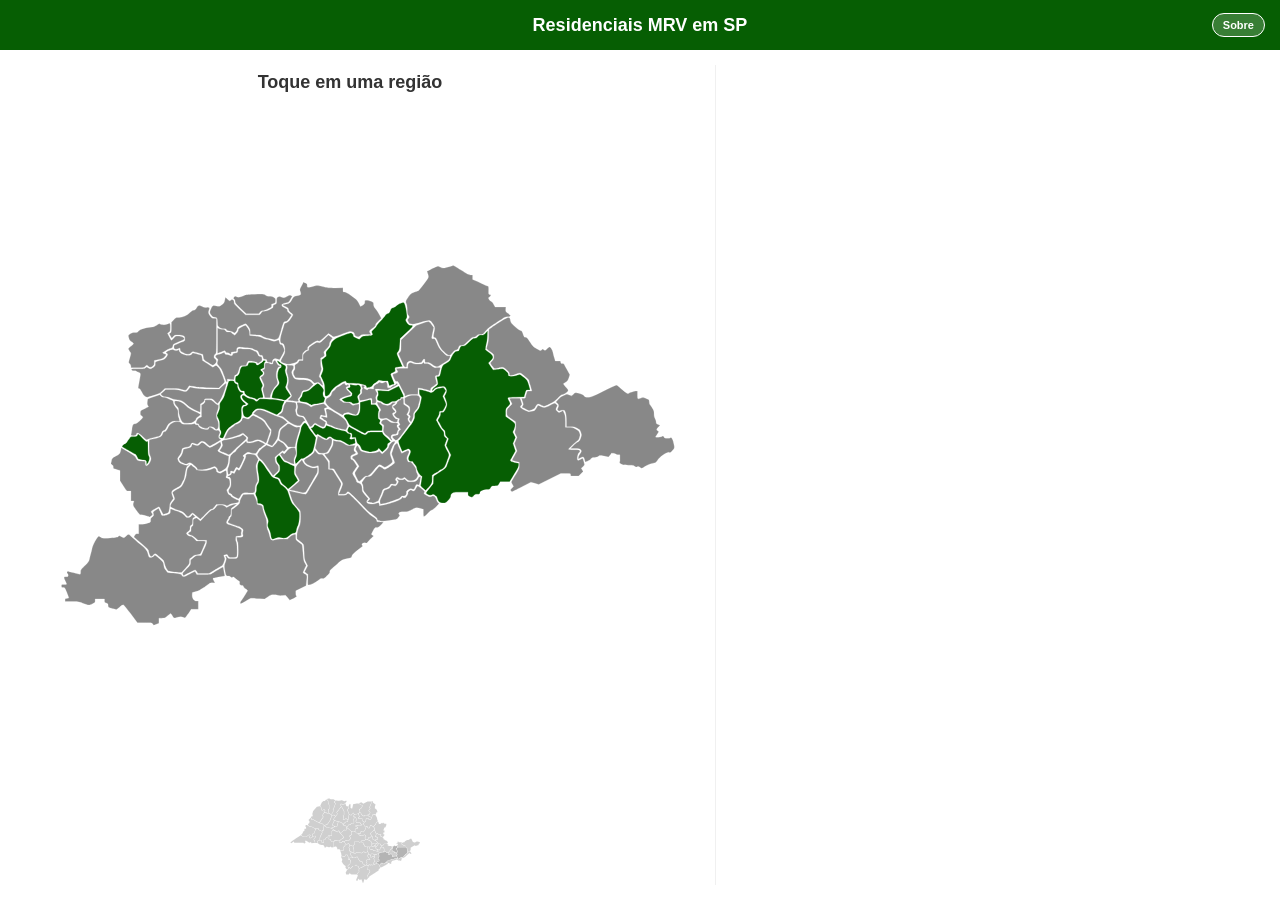
==== commit b341dd51: "Update index.html" ====
--- a/index.html
+++ b/index.html
@@ -6,30 +6,60 @@
     <meta name="viewport" content="width=device-width, initial-scale=1.0">
     <title>Dashboard MRV SP</title>
     <style>
-        /* --- ESTILOS GERAIS --- */
+        /* --- ESTILOS GERAIS (MANTIDOS) --- */
         * { margin: 0; padding: 0; box-sizing: border-box; -webkit-tap-highlight-color: transparent; }
         html, body { height: 100%; font-family: 'Segoe UI', Arial, sans-serif; background: #ffffff; color: #333; }
         
-        h1 { background: rgb(6, 94, 3); color: white; text-align: center; padding: 10px; font-size: 18px; height: 50px; display: flex; align-items: center; justify-content: center; }
-        
+        header { 
+            background: rgb(6, 94, 3); 
+            color: white; 
+            display: grid;
+            grid-template-columns: 80px 1fr 80px; 
+            align-items: center; 
+            padding: 0 15px; 
+            height: 50px; 
+            position: sticky;
+            top: 0;
+            z-index: 100;
+        }
+        header h1 { 
+            grid-column: 2; 
+            text-align: center; 
+            font-size: 18px; 
+            font-weight: bold; 
+        }
+        .btn-sobre { 
+            grid-column: 3;
+            justify-self: end;
+            background: rgba(255,255,255,0.2); 
+            border: 1px solid white; 
+            color: white; 
+            padding: 5px 10px; 
+            border-radius: 20px; 
+            font-size: 11px; 
+            cursor: pointer; 
+            font-weight: bold;
+            white-space: nowrap;
+        }
+
         .container { display: flex; flex-direction: column; padding: 5px; gap: 5px; }
-        
         .mapa-area { width: 100%; display: flex; flex-direction: column; order: 1; overflow: hidden; }
         .info { width: 100%; order: 2; padding: 10px; }
 
-        /* Ajustes Mobile: Máxima Aproximação e Zoom */
         @media (max-width: 899px) {
             .container { padding: 0; gap: 0; }
+            header { grid-template-columns: 50px 1fr 50px; padding: 0 10px; }
+            header h1 { font-size: 16px; }
+            .btn-sobre { font-size: 10px; padding: 4px 8px; }
             .titulo-mapa { margin-top: 5px; margin-bottom: 0 !important; font-size: 16px; }
             .caixa-maximizada { 
                 transform: scale(1.25); 
                 transform-origin: center top;
-                margin-bottom: 40px; /* Compensa o scale para não sobrepor o próximo elemento */
+                margin-bottom: 40px; 
             }
-            .caixa-minimizada { margin-top: -10px !important; } /* Traz o mapa de baixo para cima */
-        }
-
-        /* Ajustes Desktop */
+            .caixa-minimizada { margin-top: -10px !important; }
+        }
+
         @media (min-width: 900px) {
             body { overflow: hidden; }
             .container { flex-direction: row; gap: 30px; height: calc(100% - 50px); padding: 15px; }
@@ -38,45 +68,95 @@
         }
 
         .titulo-mapa { min-height: 35px; display: flex; align-items: center; justify-content: center; font-weight: bold; font-size: 18px; color: #333; text-align: center; z-index: 20; position: relative; }
-        
-        /* Caixas sem fundo e sem borda */
         .caixa-mapa { background: transparent; display: flex; align-items: center; justify-content: center; position: relative; width: 100%; border: none; }
         .caixa-maximizada { flex: 1; min-height: 320px; z-index: 1; }
-        
         .caixa-minimizada { height: 90px; cursor: pointer; opacity: 0.4; filter: grayscale(1); overflow: hidden; z-index: 10; margin-top: 5px; }
-        .caixa-minimizada:hover { opacity: 0.8; filter: grayscale(0.5); }
         
         svg { width: 100%; height: 100%; max-height: 65vh; display: block; }
+        path { fill: #888888; stroke: #ffffff; stroke-width: 0.6; transition: fill 0.1s; cursor: default; outline: none; }
         
-        /* Efeito de HOVER em todos os paths */
-        path { fill: #888888; stroke: #ffffff; stroke-width: 0.6; transition: fill 0.1s; cursor: default; }
-        path:hover { fill: #555555; stroke: #000; }
+        @media (min-width: 900px) {
+            path:hover { fill: #555555; stroke: #000; }
+            .com-mrv:hover { fill: rgb(255, 153, 0) !important; }
+        }
         
         .com-mrv { fill: rgb(6, 94, 3) !important; cursor: pointer; }
-        .com-mrv:hover { fill: rgb(255, 153, 0) !important; }
-        
-        /* Cor de Clique (Ativo) */
         .ativo { fill: rgb(255, 153, 0) !important; stroke: #000 !important; stroke-width: 1.5px !important; }
+
+        /* --- ESTILOS DE ESTOQUE --- */
+        .estoque-alerta { color: #dc2626 !important; font-weight: bold; }
+        .estoque-vendido { text-decoration: line-through !important; color: #dc2626 !important; font-style: italic; font-weight: bold; }
+
+        /* --- MODAL --- */
+        .modal-overlay { 
+            position: fixed; top: 0; left: 0; width: 100%; height: 100%; 
+            background: rgba(0,0,0,0.6); display: none; align-items: center; 
+            justify-content: center; z-index: 200; padding: 20px;
+        }
+        .modal-box { 
+            background: white; padding: 30px 25px 25px 25px; border-radius: 12px; 
+            max-width: 500px; width: 100%; position: relative; box-shadow: 0 10px 25px rgba(0,0,0,0.2); 
+        }
+        .modal-box p { font-size: 15px; line-height: 1.6; color: #444; margin-bottom: 15px; }
+        .modal-box .contato-link { 
+            display: inline-block; background: #25d366; color: white; 
+            text-decoration: none; padding: 12px 15px; border-radius: 8px; 
+            font-weight: bold; margin-top: 10px; width: 100%; text-align: center;
+        }
+        .btn-fechar-modal { 
+            position: absolute; top: 5px; right: 12px; font-size: 28px; 
+            cursor: pointer; color: #888; border: none; background: none; 
+        }
 
         /* --- INTERFACE DE INFO --- */
         #titulo-dinamico { margin-bottom: 12px; color: rgb(6, 94, 3); font-size: 20px; }
-        .btRes { width: 100%; padding: 15px; border: 1px solid #eee; border-radius: 8px; cursor: pointer; text-align: left; background: #fafafa; margin-bottom: 8px; font-size: 14px; }
-        .btRes-ativo { border-color: rgb(255, 153, 0); background: #fff !important; font-weight: bold; border-width: 2px; }
+        
+        /* BOTÕES DE RESIDENCIAIS COM HOVER */
+        .btRes { 
+            width: 100%; padding: 15px; border: 1px solid #eee; border-radius: 8px; 
+            cursor: pointer; text-align: left; background: #fafafa; margin-bottom: 8px; 
+            font-size: 14px; transition: all 0.2s;
+        }
+        .btRes:hover { 
+            background: #f0f0f0; 
+            border-color: #ccc;
+            transform: translateX(3px);
+        }
+        .btRes-ativo { 
+            border-color: rgb(255, 153, 0) !important; 
+            background: #fff !important; 
+            font-weight: bold; 
+            border-width: 2px !important; 
+        }
         
         #dica-corretor-box { background: #f0fdf4; border-radius: 8px; padding: 12px; margin-top: 10px; border-left: 5px solid rgb(6, 94, 3); display: none; font-size: 14px; margin-bottom: 15px; }
+        #obs-box { background: #fff1f2; border-left: 5px solid #dc2626; border-radius: 8px; padding: 12px; margin-top: 10px; font-size: 14px; display: none; color: #7f1d1d; margin-bottom: 15px; }
+
         #residencial-info { margin-top: 15px; padding: 15px; background: #fffcf5; border: 1px solid #ffeeba; border-left: 5px solid rgb(255, 153, 0); border-radius: 8px; display: none; margin-bottom: 30px; }
-        
         .grid-tecnico { display: grid; grid-template-columns: 1fr 1fr; gap: 10px; margin-bottom: 15px; }
         .label { font-weight: bold; color: #333; font-size: 13px; }
         .detalhes-texto p { margin-bottom: 8px; font-size: 14px; line-height: 1.4; }
-        
         .btn-acao { display: block; width: 100%; margin-top: 10px; padding: 15px; color: white; border: none; border-radius: 8px; font-weight: bold; cursor: pointer; text-align: center; font-size: 14px; text-decoration: none; }
         .btn-book { background: #16a34a; } .btn-video { background: #2563eb; }
     </style>
 </head>
 <body>
 
-    <h1>Residenciais MRV em SP</h1>
+    <header>
+        <h1>Residenciais MRV em SP</h1>
+        <button class="btn-sobre" onclick="toggleModal(true)">Sobre</button>
+    </header>
+
+    <div id="modalSobre" class="modal-overlay">
+        <div class="modal-box">
+            <button class="btn-fechar-modal" onclick="toggleModal(false)">&times;</button>
+            <p>Este dashboard foi desenvolvido para agilizar o acesso a informações básicas sobre os residenciais MRV de SP, auxiliando no atendimento rápido aos leads.</p>
+            <p>As informações mostradas podem estar desatualizadas ou apresentar divergências.</p>
+            <a href="https://wa.me/5511992617026?text=Olá Carlos, tenho uma sugestão/correção para o Dashboard MRV" target="_blank" class="contato-link">
+                Carlos Custódio - (11) 99261-7026
+            </a>
+        </div>
+    </div>
 
     <div class="container">
         <div class="mapa-area" id="mapa-area-container">
@@ -387,7 +467,7 @@
 />
 <path
 d="m 815.82248,392.91648 c -2.14954,-2.37522 -4.44907,-2.98387 -11.42887,-3.02506 -7.07069,-0.0417 -9.54781,-0.71345 -12.98271,-3.52059 -2.33465,-1.90797 -3.94747,-3.678 -3.58404,-3.93339 2.78363,-1.95618 12.17015,-5.36082 18.98316,-6.88551 4.6638,-1.04371 8.19948,-2.61331 8.19948,-3.64 0,-0.99277 0.37258,-2.77595 0.82795,-3.96263 0.51009,-1.32928 -0.94796,-3.71338 -3.79793,-6.21011 -2.54424,-2.22889 -5.85021,-5.3357 -7.34662,-6.90402 -2.68594,-2.81504 -2.6628,-2.86652 1.81009,-4.02556 4.13183,-1.07066 4.45361,-1.56015 3.65398,-5.55832 -0.80908,-4.04536 -0.62771,-4.30251 2.34624,-3.32663 5.97218,1.95971 15.083,2.41793 17.91719,0.90112 5.13003,-2.74551 12.68872,7.50147 8.90049,12.06601 -0.9747,1.17445 -1.37231,3.87637 -0.91034,6.1862 0.65496,3.27483 -0.0311,4.91662 -3.40555,8.14954 -4.78289,4.5823 -5.02264,6.19793 -2.11666,14.26419 2.92717,8.12512 2.74879,8.83637 -2.46749,9.83803 -2.56258,0.49208 -6.29008,1.26943 -8.28332,1.72746 -2.58213,0.59334 -4.39775,-0.0221 -6.31505,-2.14073 z"
-id="ermelimdomatarazzo"
+id="ermelinomatarazzo"
 class="regiao com-mrv"
 />
 <path
@@ -752,7 +832,7 @@
 id="saojoaquimdabarra"
 class="regiao"
 />
-                        </g>
+                    </g>
                 </svg>
             </div>
         </div>
@@ -761,6 +841,7 @@
             <h2 id="titulo-dinamico"></h2>
             <div id="btRes-container"></div>
             <div id="dica-corretor-box"></div>
+            <div id="obs-box"></div>
             <div id="residencial-info"></div>
         </div>
     </div>
@@ -791,7 +872,7 @@
             "butanta": "Butanta", "mooca": "Mooca", "sé": "Sé", "vilaprudente": "Vila Prudente",
             "aricanduva": "Aricanduva", "saomateus": "São Mateus", "itaquera": "Itaquera",
             "guaianases": "Guaianases", "cidadetiradentes": "Cidade Tiradentes", "saomiguel": "São Miguel",
-            "itaim": "Itaim", "penha": "Penha", "ermelimdomatarazzo": "Ermelimdo Matarazzo",
+            "itaim": "Itaim", "penha": "Penha", "ermelinomatarazzo": "Ermelino Matarazzo",
             "tremembe": "Tremembe", "vilamaria": "Vila Maria", "anhanguera": "Anhanguera",
             "pirituba": "Pirituba", "casaverde": "Casa Verde", "freguesiadoo": "Freguesia do Ó",
             "santana": "Santana", "itaquaquecetuba": "Itaquaquecetuba", "miracatu": "Miracatu",
@@ -817,6 +898,10 @@
             "bauru": "Bauru"
         };
 
+        function toggleModal(show) {
+            document.getElementById("modalSobre").style.display = show ? 'flex' : 'none';
+        }
+
         function obterNomeFormatado(idPath) {
             if (!idPath) return "Toque em uma região";
             const idLimpo = idPath.toLowerCase().trim();
@@ -835,13 +920,13 @@
                     const get = (idx) => col[idx] ? col[idx].replace(/^["']|["']$/g, '').trim() : '';
                     return {
                         id: get(0).toLowerCase(),
-                        nome: get(2), estoque: get(3),
+                        nome: get(2), estoque: parseInt(get(3)) || 0,
                         endereco: get(4) + ", " + get(5),
                         previsao: get(7), valor: get(8),
                         plantas: `de ${get(9)} até ${get(10)}`,
                         obra: get(11), local: get(12),
                         mobilidade: get(13), cultura: get(14), comercio: get(15), saude: get(16),
-                        dica: get(17), book: get(18), video1: get(19)
+                        dica: get(17), obs: get(18), book: get(19), video1: get(20)
                     };
                 }).filter(item => item.id !== "");
             } catch (e) { console.error("Erro no carregamento:", e); }
@@ -863,6 +948,14 @@
             document.getElementById("titulo-dinamico").textContent = "";
             document.getElementById("residencial-info").style.display = "none";
             document.getElementById("dica-corretor-box").style.display = "none";
+            document.getElementById("obs-box").style.display = "none";
+        }
+
+        // Função auxiliar para gerar o texto do estoque
+        function formatarEstoque(qtd) {
+            if (qtd === 0) return `<span class="estoque-vendido">VENDIDO</span>`;
+            if (qtd <= 5) return `<span class="estoque-alerta">restam ${qtd} unidades</span>`;
+            return `<span>restam ${qtd} unidades</span>`;
         }
 
         function gerarBotoes(idPath) {
@@ -881,7 +974,10 @@
             filtrados.forEach(res => {
                 const btn = document.createElement("button");
                 btn.className = "btRes";
-                btn.innerHTML = `<strong>${res.nome}</strong> - restam ${res.estoque} unidades`;
+                
+                const statusHtml = formatarEstoque(res.estoque);
+                btn.innerHTML = `<strong>${res.nome}</strong> - ${statusHtml}`;
+                
                 btn.onclick = () => {
                     document.querySelectorAll(".btRes").forEach(b => b.classList.remove("btRes-ativo"));
                     btn.classList.add("btRes-ativo");
@@ -900,6 +996,7 @@
         function abrirFicha(res) {
             const infoBox = document.getElementById("residencial-info");
             const dicaBox = document.getElementById("dica-corretor-box");
+            const obsBox = document.getElementById("obs-box");
             infoBox.style.display = "block";
             
             if (res.dica) {
@@ -907,25 +1004,33 @@
                 dicaBox.style.display = "block";
             } else { dicaBox.style.display = "none"; }
 
+            if (res.obs) {
+                obsBox.innerHTML = `⚠️ <strong>Obs:</strong> ${res.obs}`;
+                obsBox.style.display = "block";
+            } else { obsBox.style.display = "none"; }
+
+            // Título da ficha sincronizado com o texto do botão (incluindo o status do estoque)
+            const statusHtml = formatarEstoque(res.estoque);
+
             infoBox.innerHTML = `
-                <h3 style="color:rgb(6,94,3); margin-bottom:10px;">${res.nome}</h3>
+                <h3 style="color:rgb(6,94,3); margin-bottom:10px;">${res.nome} - ${statusHtml}</h3>
                 <p style="margin-bottom:10px;">📍 ${res.endereco}</p>
                 <div class="grid-tecnico">
                     <div><span class="label">💰 Preço:</span><br>${res.valor}</div>
                     <div><span class="label">🔑 Entrega:</span><br>${res.previsao}</div>
                     <div><span class="label">📐 Plantas:</span><br>${res.plantas}</div>
-                    <div><span class="label">🏗️ Obra:</span><br>${res.obra}</div>
+                    <div><span class="label">🏗️ Obra:</span><br>${res.obra}%</div>
                 </div>
                 <div class="detalhes-texto">
                     <p><span class="label">📍 Localização:</span> ${res.local}</p>
-                    <p><span class="label">🚲 Mobilidade:</span> ${res.mobilidade}</p>
+                    <p><span class="label">🚜 Mobilidade:</span> ${res.mobilidade}</p>
                     <p><span class="label">🎭 Cultura/Lazer:</span> ${res.cultura}</p>
                     <p><span class="label">🛒 Comércio:</span> ${res.comercio}</p>
-                    <p><span class="label">🏥 Saúde:</span> ${res.saude}</p>
+                    <p><span class="label">🏥 Saúde/Educação:</span> ${res.saude}</p>
                 </div>
                 <div style="margin-top:20px;">
-                    ${res.book ? `<button class="btn-acao btn-book" onclick="copiarLink('${res.book}', this)">📋 Link do Book PDF</button>` : ''}
-                    ${res.video1 ? `<button class="btn-acao btn-video" onclick="copiarLink('${res.video1}', this)">🎥 Vídeo Decorado</button>` : ''}
+                    ${res.book ? `<a href="${res.book}" target="_blank" class="btn-acao btn-book" style="text-decoration:none">📄 Link do Book PDF</a>` : ''}
+                    ${res.video1 ? `<a href="${res.video1}" target="_blank" class="btn-acao btn-video" style="text-decoration:none">🎥 Vídeo do Empreendimento</a>` : ''}
                 </div>`;
             
             if(window.innerWidth < 900) {
@@ -935,25 +1040,16 @@
             }
         }
 
-        function copiarLink(url, btn) {
-            navigator.clipboard.writeText(url).then(() => {
-                const txt = btn.innerHTML; btn.innerHTML = "✅ Copiado!";
-                setTimeout(() => btn.innerHTML = txt, 2000);
-            });
-        }
-
         function configurarEventos() {
             const display = document.getElementById("nome-regiao");
             document.querySelectorAll("path").forEach(p => {
                 p.onclick = (e) => {
                     if (p.closest(".caixa-minimizada")) return;
-
                     if (p.id === "grandesaopaulo") {
                         e.stopPropagation();
                         trocarMapas(document.getElementById("container-gsp"));
                         return;
                     }
-
                     if (!p.classList.contains("com-mrv")) {
                         e.stopPropagation();
                         display.textContent = obterNomeFormatado(p.id);
@@ -962,10 +1058,8 @@
                         resetInterface();
                         return;
                     }
-
                     e.stopPropagation();
                     display.textContent = obterNomeFormatado(p.id);
-                    
                     if (pathSelecionado === p) {
                         p.classList.remove("ativo");
                         pathSelecionado = null;
@@ -977,10 +1071,8 @@
                         gerarBotoes(p.id);
                     }
                 };
-                
-                // Hover universal
                 p.onmouseenter = () => {
-                    if (!p.closest(".caixa-minimizada")) {
+                    if (window.innerWidth >= 900 && !p.closest(".caixa-minimizada")) {
                         display.textContent = obterNomeFormatado(p.id);
                     }
                 };
@@ -991,12 +1083,9 @@
             if (!el.classList.contains("caixa-minimizada")) return;
             const container = document.getElementById("mapa-area-container");
             const atualMax = document.querySelector(".caixa-maximizada");
-            
             el.classList.replace("caixa-minimizada", "caixa-maximizada");
             atualMax.classList.replace("caixa-maximizada", "caixa-minimizada");
-            
             container.insertBefore(el, document.getElementById("nome-regiao").nextSibling);
-            
             pathSelecionado = null;
             document.querySelectorAll("path").forEach(path => path.classList.remove("ativo"));
             document.getElementById("nome-regiao").textContent = "Toque em uma região";
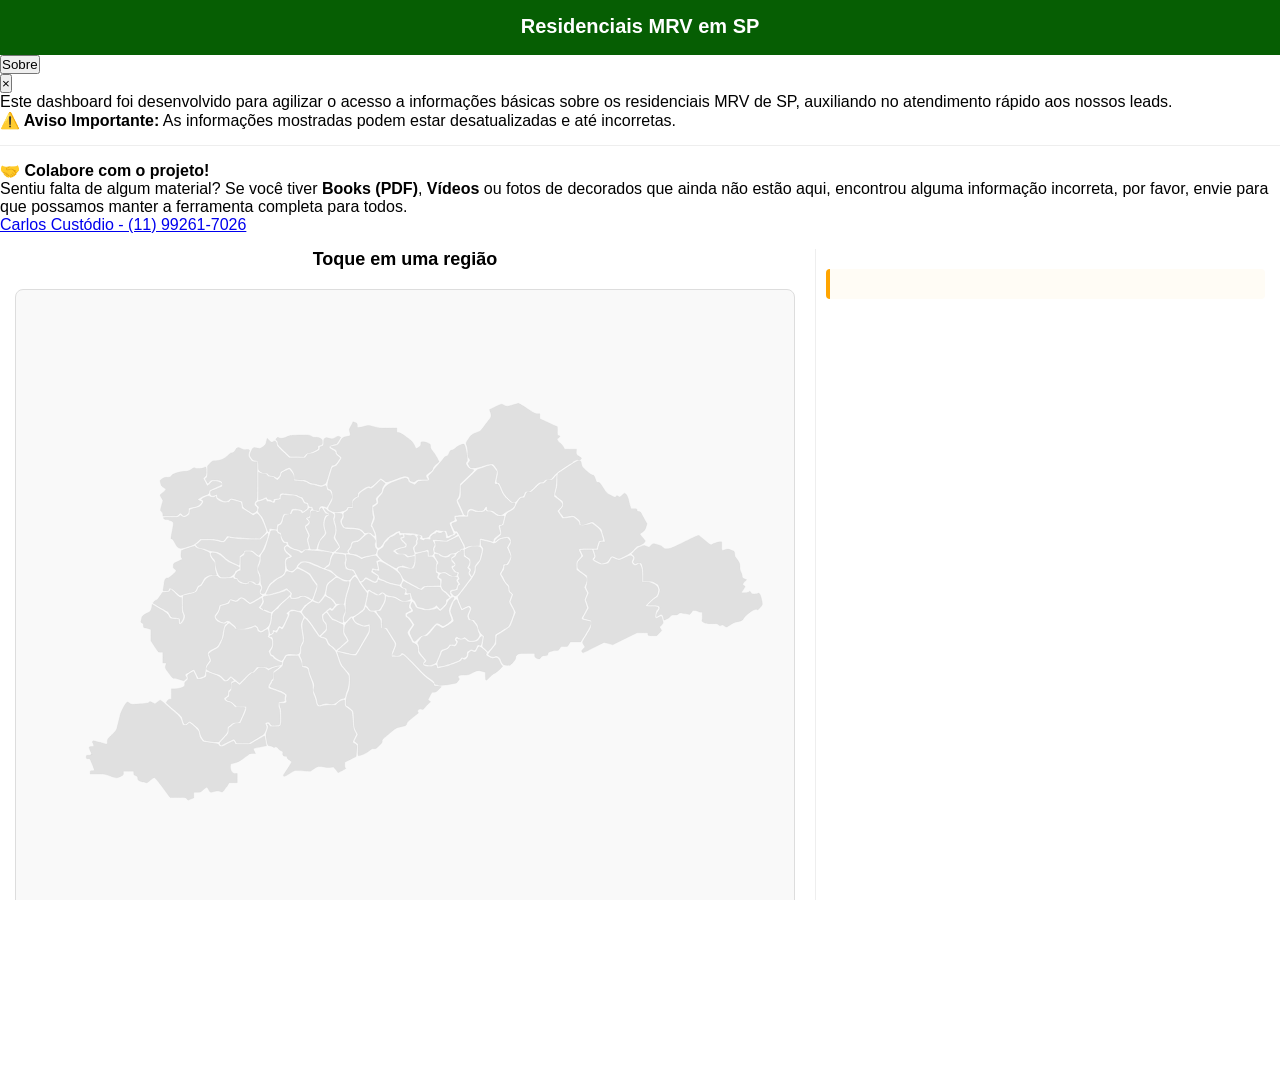
==== commit bcff09c7: "Update index.html" ====
--- a/index.html
+++ b/index.html
@@ -1,3 +1,4 @@
+
 
 <!DOCTYPE html>
 <html lang="pt-br">
@@ -5,140 +6,7 @@
     <meta charset="UTF-8">
     <meta name="viewport" content="width=device-width, initial-scale=1.0">
     <title>Dashboard MRV SP</title>
-    <style>
-        /* --- ESTILOS GERAIS (MANTIDOS) --- */
-        * { margin: 0; padding: 0; box-sizing: border-box; -webkit-tap-highlight-color: transparent; }
-        html, body { height: 100%; font-family: 'Segoe UI', Arial, sans-serif; background: #ffffff; color: #333; }
-        
-        header { 
-            background: rgb(6, 94, 3); 
-            color: white; 
-            display: grid;
-            grid-template-columns: 80px 1fr 80px; 
-            align-items: center; 
-            padding: 0 15px; 
-            height: 50px; 
-            position: sticky;
-            top: 0;
-            z-index: 100;
-        }
-        header h1 { 
-            grid-column: 2; 
-            text-align: center; 
-            font-size: 18px; 
-            font-weight: bold; 
-        }
-        .btn-sobre { 
-            grid-column: 3;
-            justify-self: end;
-            background: rgba(255,255,255,0.2); 
-            border: 1px solid white; 
-            color: white; 
-            padding: 5px 10px; 
-            border-radius: 20px; 
-            font-size: 11px; 
-            cursor: pointer; 
-            font-weight: bold;
-            white-space: nowrap;
-        }
-
-        .container { display: flex; flex-direction: column; padding: 5px; gap: 5px; }
-        .mapa-area { width: 100%; display: flex; flex-direction: column; order: 1; overflow: hidden; }
-        .info { width: 100%; order: 2; padding: 10px; }
-
-        @media (max-width: 899px) {
-            .container { padding: 0; gap: 0; }
-            header { grid-template-columns: 50px 1fr 50px; padding: 0 10px; }
-            header h1 { font-size: 16px; }
-            .btn-sobre { font-size: 10px; padding: 4px 8px; }
-            .titulo-mapa { margin-top: 5px; margin-bottom: 0 !important; font-size: 16px; }
-            .caixa-maximizada { 
-                transform: scale(1.25); 
-                transform-origin: center top;
-                margin-bottom: 40px; 
-            }
-            .caixa-minimizada { margin-top: -10px !important; }
-        }
-
-        @media (min-width: 900px) {
-            body { overflow: hidden; }
-            .container { flex-direction: row; gap: 30px; height: calc(100% - 50px); padding: 15px; }
-            .mapa-area { flex: 1; height: 100%; order: 1; }
-            .info { flex: 0 0 550px; height: 100%; overflow-y: auto; padding-left: 10px; border-left: 1px solid #f0f0f0; order: 2; }
-        }
-
-        .titulo-mapa { min-height: 35px; display: flex; align-items: center; justify-content: center; font-weight: bold; font-size: 18px; color: #333; text-align: center; z-index: 20; position: relative; }
-        .caixa-mapa { background: transparent; display: flex; align-items: center; justify-content: center; position: relative; width: 100%; border: none; }
-        .caixa-maximizada { flex: 1; min-height: 320px; z-index: 1; }
-        .caixa-minimizada { height: 90px; cursor: pointer; opacity: 0.4; filter: grayscale(1); overflow: hidden; z-index: 10; margin-top: 5px; }
-        
-        svg { width: 100%; height: 100%; max-height: 65vh; display: block; }
-        path { fill: #888888; stroke: #ffffff; stroke-width: 0.6; transition: fill 0.1s; cursor: default; outline: none; }
-        
-        @media (min-width: 900px) {
-            path:hover { fill: #555555; stroke: #000; }
-            .com-mrv:hover { fill: rgb(255, 153, 0) !important; }
-        }
-        
-        .com-mrv { fill: rgb(6, 94, 3) !important; cursor: pointer; }
-        .ativo { fill: rgb(255, 153, 0) !important; stroke: #000 !important; stroke-width: 1.5px !important; }
-
-        /* --- ESTILOS DE ESTOQUE --- */
-        .estoque-alerta { color: #dc2626 !important; font-weight: bold; }
-        .estoque-vendido { text-decoration: line-through !important; color: #dc2626 !important; font-style: italic; font-weight: bold; }
-
-        /* --- MODAL --- */
-        .modal-overlay { 
-            position: fixed; top: 0; left: 0; width: 100%; height: 100%; 
-            background: rgba(0,0,0,0.6); display: none; align-items: center; 
-            justify-content: center; z-index: 200; padding: 20px;
-        }
-        .modal-box { 
-            background: white; padding: 30px 25px 25px 25px; border-radius: 12px; 
-            max-width: 500px; width: 100%; position: relative; box-shadow: 0 10px 25px rgba(0,0,0,0.2); 
-        }
-        .modal-box p { font-size: 15px; line-height: 1.6; color: #444; margin-bottom: 15px; }
-        .modal-box .contato-link { 
-            display: inline-block; background: #25d366; color: white; 
-            text-decoration: none; padding: 12px 15px; border-radius: 8px; 
-            font-weight: bold; margin-top: 10px; width: 100%; text-align: center;
-        }
-        .btn-fechar-modal { 
-            position: absolute; top: 5px; right: 12px; font-size: 28px; 
-            cursor: pointer; color: #888; border: none; background: none; 
-        }
-
-        /* --- INTERFACE DE INFO --- */
-        #titulo-dinamico { margin-bottom: 12px; color: rgb(6, 94, 3); font-size: 20px; }
-        
-        /* BOTÕES DE RESIDENCIAIS COM HOVER */
-        .btRes { 
-            width: 100%; padding: 15px; border: 1px solid #eee; border-radius: 8px; 
-            cursor: pointer; text-align: left; background: #fafafa; margin-bottom: 8px; 
-            font-size: 14px; transition: all 0.2s;
-        }
-        .btRes:hover { 
-            background: #f0f0f0; 
-            border-color: #ccc;
-            transform: translateX(3px);
-        }
-        .btRes-ativo { 
-            border-color: rgb(255, 153, 0) !important; 
-            background: #fff !important; 
-            font-weight: bold; 
-            border-width: 2px !important; 
-        }
-        
-        #dica-corretor-box { background: #f0fdf4; border-radius: 8px; padding: 12px; margin-top: 10px; border-left: 5px solid rgb(6, 94, 3); display: none; font-size: 14px; margin-bottom: 15px; }
-        #obs-box { background: #fff1f2; border-left: 5px solid #dc2626; border-radius: 8px; padding: 12px; margin-top: 10px; font-size: 14px; display: none; color: #7f1d1d; margin-bottom: 15px; }
-
-        #residencial-info { margin-top: 15px; padding: 15px; background: #fffcf5; border: 1px solid #ffeeba; border-left: 5px solid rgb(255, 153, 0); border-radius: 8px; display: none; margin-bottom: 30px; }
-        .grid-tecnico { display: grid; grid-template-columns: 1fr 1fr; gap: 10px; margin-bottom: 15px; }
-        .label { font-weight: bold; color: #333; font-size: 13px; }
-        .detalhes-texto p { margin-bottom: 8px; font-size: 14px; line-height: 1.4; }
-        .btn-acao { display: block; width: 100%; margin-top: 10px; padding: 15px; color: white; border: none; border-radius: 8px; font-weight: bold; cursor: pointer; text-align: center; font-size: 14px; text-decoration: none; }
-        .btn-book { background: #16a34a; } .btn-video { background: #2563eb; }
-    </style>
+    <link rel="stylesheet" href="style.css">
 </head>
 <body>
 
@@ -150,10 +18,17 @@
     <div id="modalSobre" class="modal-overlay">
         <div class="modal-box">
             <button class="btn-fechar-modal" onclick="toggleModal(false)">&times;</button>
-            <p>Este dashboard foi desenvolvido para agilizar o acesso a informações básicas sobre os residenciais MRV de SP, auxiliando no atendimento rápido aos leads.</p>
-            <p>As informações mostradas podem estar desatualizadas ou apresentar divergências.</p>
+            <p>Este dashboard foi desenvolvido para agilizar o acesso a informações básicas sobre os residenciais MRV de SP, auxiliando no atendimento rápido aos nossos leads.</p>
+                
+                <p><strong>⚠️ Aviso Importante:</strong> As informações mostradas podem estar desatualizadas e até incorretas.</p>
+                
+                <hr style="margin: 15px 0; border: 0; border-top: 1px solid #eee;">
+                
+                <p><strong>🤝 Colabore com o projeto!</strong><br>
+                Sentiu falta de algum material? Se você tiver <strong>Books (PDF)</strong>, <strong>Vídeos</strong> ou fotos de decorados que ainda não estão aqui, encontrou alguma informação incorreta, por favor, envie para que possamos manter a ferramenta completa para todos.</p>
             <a href="https://wa.me/5511992617026?text=Olá Carlos, tenho uma sugestão/correção para o Dashboard MRV" target="_blank" class="contato-link">
                 Carlos Custódio - (11) 99261-7026
+            
             </a>
         </div>
     </div>
@@ -168,409 +43,409 @@
 <path
 d="m 264.68517,1004.1541 c -2.66972,-3.394 -3.30162,-3.4932 -22.61075,-3.5483 l -19.86427,-0.057 -17.92017,-24.21796 c -9.85609,-13.31987 -19.09402,-24.6418 -20.52872,-25.15984 -1.87337,-0.67645 -4.99504,1.1338 -11.07633,6.42316 -7.13738,6.20789 -8.90883,7.12901 -11.27494,5.86271 -1.54393,-0.82629 -3.95698,-1.50234 -5.36231,-1.50234 -1.40533,0 -5.31849,-1.05534 -8.69592,-2.34519 -5.51733,-2.10709 -6.14079,-2.82543 -6.14079,-7.07528 0,-4.10446 -0.66365,-4.97006 -5.01765,-6.54449 -4.35387,-1.57438 -5.01765,-2.44008 -5.01765,-6.54406 v -4.72965 h -12.90252 -12.90253 v 5.03573 c 0,4.75085 -0.46633,5.24254 -8.243278,8.69147 -9.249406,4.10194 -9.315051,4.09674 -26.163454,-2.07861 -11.258203,-4.1264 -13.576992,-4.4669 -30.464295,-4.47343 l -18.278578,-0.007 v -4.30084 c 0,-3.9595 0.398227,-4.30084 5.017649,-4.30084 3.054973,0 5.020145,-0.70095 5.024031,-1.79202 0.0035,-0.98561 -2.415714,-7.75042 -5.376052,-15.03292 -5.230097,-12.86615 -5.514304,-13.24147 -10.04168,-13.26092 -4.216746,-0.0181 -4.659245,-0.4285 -4.659245,-4.32087 0,-4.20527 0.159291,-4.30085 7.16807,-4.30085 3.942438,0 7.168069,-0.3639 7.168069,-0.80866 0,-0.44477 -1.612815,-4.33465 -3.584035,-8.64417 -4.968598,-10.86247 -4.756452,-12.05137 2.150421,-12.05137 5.082256,0 5.734456,-0.38766 5.734456,-3.4085 0,-1.87467 -0.954133,-4.20036 -2.120296,-5.16819 -3.034551,-2.51845 -0.210865,-7.7347 3.255699,-6.01431 1.346747,0.66836 6.319389,2.02428 11.050315,3.01315 4.730926,0.98887 11.109913,2.69124 14.175526,3.78304 3.065612,1.09179 6.129962,1.64138 6.809666,1.2213 0.679703,-0.42008 1.235824,-3.34962 1.235824,-6.51009 0,-5.28704 0.902256,-6.6266 11.288948,-16.76036 10.062996,-9.81794 11.484491,-11.87032 13.089561,-18.89892 0.990338,-4.33668 2.610709,-10.78794 3.600823,-14.33614 0.990115,-3.54819 2.603894,-10.32202 3.586175,-15.05294 1.946539,-9.37505 15.13579,-33.62483 18.31063,-33.66596 1.01753,-0.0132 3.7595,1.38774 6.09326,3.11316 4.1731,3.08531 4.59234,3.10967 25.37786,1.47461 17.07967,-1.34355 21.48175,-2.13721 22.94371,-4.13655 1.69876,-2.3232 2.2043,-2.282 8.29237,0.67581 3.56582,1.73242 6.72759,3.14984 7.02614,3.14984 0.29855,0 3.2624,-2.27215 6.58635,-5.04923 6.27503,-5.24263 6.39861,-5.24232 12.30993,0.0316 14.25443,12.71737 22.24617,19.71245 26.35984,23.07247 14.9204,12.1869 18.83449,17.02597 21.41134,26.47129 2.43151,8.9126 2.69092,9.24927 7.44373,9.66066 3.74954,0.32455 5.73295,-0.43441 8.31344,-3.18122 l 3.38903,-3.60746 5.3848,4.26484 c 2.96164,2.34566 8.25578,7.00284 11.76476,10.34928 5.57041,5.31239 6.49175,7.05971 7.26087,13.77018 0.60516,5.27984 2.13027,9.29185 4.87202,12.81653 2.19512,2.82194 4.38382,5.70521 4.86378,6.40727 0.47996,0.70206 8.08872,1.89655 16.90839,2.65442 18.33872,1.57584 22.45416,2.77251 23.7677,6.91109 1.30946,4.12577 6.97586,3.62876 15.79581,-1.38549 6.90055,-3.92304 19.18677,-10.0013 20.21602,-10.0013 0.27377,0 1.49857,1.93538 2.72181,4.30084 l 2.22405,4.30084 h 19.23236 c 10.5778,0 19.60583,-0.60427 20.06228,-1.34283 0.45646,-0.73856 2.59118,-2.24925 4.74385,-3.35709 2.15268,-1.10785 9.34337,-5.3424 15.97934,-9.41013 6.63598,-4.06772 12.30032,-7.16094 12.58744,-6.87381 0.28713,0.28712 1.10943,3.99698 1.82736,8.24413 0.71791,4.24714 1.72415,9.70573 2.23608,12.1302 l 0.93076,4.40812 -12.67309,2.51323 c -6.97022,1.38228 -14.4472,2.8368 -16.61554,3.23227 -4.71414,0.85977 -4.67965,0.59401 -1.01067,7.78579 l 2.93177,5.74674 -6.41107,-0.33186 c -3.86346,-0.19999 -7.4422,0.48454 -9.00593,1.72261 -4.13833,3.27653 -4.90878,3.83766 -16.6732,12.14336 -7.92852,5.59756 -13.96586,8.61787 -20.78741,10.39941 l -9.61368,2.51073 -0.44826,6.21435 c -0.65945,9.14195 4.99856,17.37909 11.93751,17.37909 h 4.99731 v 11.46891 11.46891 h -9.91837 -9.91838 l -3.28889,5.37605 c -1.80891,2.95683 -3.95818,6.06773 -4.77617,6.91311 -0.81801,0.84537 -3.10009,3.91005 -5.07131,6.81041 -2.37937,3.50088 -4.30684,4.97991 -5.73446,4.40033 -8.07759,-3.27935 -12.03653,-3.57367 -18.70981,-1.39096 -9.82852,3.21475 -10.56709,2.99784 -14.26331,-4.18876 -1.8249,-3.5482 -3.9282,-6.45127 -4.67399,-6.45127 -0.7458,0 -4.5849,2.90307 -8.53134,6.45127 -6.78921,6.10408 -7.62992,6.45126 -15.62199,6.45126 h -8.44664 v 6.97692 6.97689 l -7.13674,2.9659 -7.13676,2.9659 z"
 id="juquitiba"
-class="regiao"
+class="semmrv"
 />
 <path
 d="m 318.54992,859.60856 c -10.88773,-1.54888 -11.28658,-1.74769 -15.1919,-7.57247 -2.20583,-3.29 -4.83231,-9.85387 -5.83662,-14.58637 -1.13251,-5.33663 -2.99007,-9.59848 -4.89101,-11.22154 -15.71753,-13.42008 -19.39884,-16.23633 -21.22362,-16.23633 -1.1574,0 -3.61953,1.61282 -5.47139,3.58404 -5.13348,5.46434 -7.97637,4.62823 -10.61734,-3.12261 -1.25685,-3.68866 -2.33046,-8.04326 -2.38579,-9.67689 -0.0646,-1.90634 -4.55777,-6.7192 -12.54412,-13.43658 -6.84394,-5.75647 -15.93163,-13.54971 -20.19486,-17.3183 l -7.75135,-6.85197 2.68439,-4.54432 c 1.99223,-3.37257 3.71365,-4.54431 6.67614,-4.54431 h 3.99174 v -12.90252 -12.90253 h 7.60651 c 4.18358,0 11.60253,-1.34948 16.48656,-2.99884 8.82207,-2.97926 8.88005,-3.03478 8.88005,-8.50406 0,-4.51768 0.7956,-6.07174 4.43519,-8.66336 4.37873,-3.11793 4.77877,-5.07027 2.58847,-12.63275 -0.344,-1.18772 2.54802,-3.83755 7.24782,-6.64084 l 7.82022,-4.66453 4.0071,8.41303 c 2.2039,4.62716 4.00709,9.06708 4.00709,9.86647 0,1.79364 10.58959,1.92535 13.99719,0.17409 1.36915,-0.70364 4.26347,-1.98007 6.43181,-2.83649 3.5087,-1.38583 3.94244,-2.28715 3.94244,-8.19252 0,-5.76534 0.32896,-6.49712 2.50882,-5.58099 1.37986,0.57992 8.51814,3.16013 15.86285,5.73382 12.58142,4.40869 17.67091,7.61345 23.5475,14.82744 3.98176,4.88792 11.49509,4.15536 15.96541,-1.55665 l 3.61507,-4.6192 3.70367,3.47942 3.70369,3.47943 -3.63082,1.90237 c -3.26484,1.71062 -3.63079,2.76141 -3.63079,10.42521 0,7.50908 -0.42632,8.80219 -3.58404,10.8712 -2.86287,1.87582 -3.586,3.54117 -3.59383,8.27633 -0.009,5.16105 -0.65768,6.3692 -5.01764,9.33841 -2.75432,1.87573 -5.00786,4.04275 -5.00786,4.81558 0,3.18326 6.6016,8.21187 10.81201,8.23578 3.25664,0.0185 5.96384,1.65819 10.6922,6.47603 l 6.33144,6.45127 h 12.60403 c 10.22432,0 12.60403,0.40431 12.60403,2.14142 0,1.87743 -10.93463,27.91506 -14.15203,33.69892 -0.77199,1.38779 -3.89367,2.3069 -8.80229,2.59163 -6.24663,0.36235 -8.63648,1.32321 -13.37132,5.37605 -3.17089,2.71417 -6.29426,4.93485 -6.94082,4.93485 -0.64656,0 -1.17557,3.29242 -1.17557,7.31649 0,7.10697 -0.31294,7.66119 -10.92829,19.35379 l -10.92829,12.03729 -7.35029,-0.20137 c -4.04265,-0.11077 -12.38186,-0.91717 -18.53156,-1.79202 z"
 id="saolourenco"
-class="regiao"
+class="semmrv"
 />
 <path
 d="m 347.91099,867.21938 c -1.71154,-2.74061 -0.92042,-3.96678 9.69045,-15.01931 11.31924,-11.79038 11.55414,-12.18147 11.55414,-19.23676 0,-3.96093 0.48384,-7.22001 1.07521,-7.24239 0.59137,-0.0224 3.9549,-2.60288 7.47453,-5.73445 5.64391,-5.02165 7.25159,-5.69676 13.61933,-5.7191 l 7.22001,-0.0253 3.41592,-7.50115 c 1.87876,-4.12562 5.26567,-11.42288 7.52648,-16.21612 2.2608,-4.79323 4.11055,-10.76065 4.11055,-13.26092 v -4.54596 h -11.95353 -11.95353 l -7.75866,-7.11632 c -5.17651,-4.74795 -9.03666,-7.13355 -11.5987,-7.16807 -2.11202,-0.0285 -4.91789,-1.1296 -6.23527,-2.44698 -2.23791,-2.23791 -2.17401,-2.5654 0.97281,-4.98577 1.85242,-1.4248 3.85189,-2.60488 4.44325,-2.62242 0.59137,-0.0175 1.07521,-2.91224 1.07521,-6.4327 0,-4.93358 0.65725,-6.75257 2.86723,-7.93531 2.40437,-1.28678 2.86723,-3.00174 2.86723,-10.62348 0,-8.78864 0.15018,-9.16173 4.5447,-11.29006 4.4101,-2.13587 4.71029,-2.068 10.13523,2.2916 l 5.59052,4.49266 14.96899,-15.37318 c 10.71174,-11.00098 15.93465,-15.37319 18.36436,-15.37319 2.28523,0 5.12375,-2.10927 8.68169,-6.45126 5.13905,-6.27153 5.5133,-6.45106 13.43362,-6.44414 6.43504,0.006 9.04798,0.72775 12.43291,3.43599 l 4.28561,3.42888 7.90011,-4.09329 c 4.34506,-2.25131 10.80318,-4.53015 14.35137,-5.06407 l 6.45126,-0.97079 -4.30084,3.84998 c -2.36546,2.11748 -6.07494,4.92459 -8.24328,6.23802 -3.64043,2.2051 -3.94244,3.08984 -3.94244,11.54951 0,8.07398 -0.42705,9.49739 -3.59769,11.99141 -1.97873,1.55647 -3.27777,3.34759 -2.88676,3.98027 0.39101,0.63267 -0.61754,2.83919 -2.24122,4.90337 -1.62369,2.06418 -3.1902,5.63393 -3.48113,7.93278 -0.52001,4.10888 -0.29849,4.25504 13.06887,8.62291 15.31145,5.00312 25.48816,9.48667 27.76805,12.23376 1.00376,1.20947 1.07914,3.05782 0.21713,5.32504 -0.72614,1.90992 -0.99871,5.15465 -0.60571,7.21052 0.67742,3.54369 0.31605,3.801 -6.95383,4.95139 l -7.66837,1.21345 -0.44602,6.1925 c -0.26142,3.62954 0.33194,7.12913 1.43362,8.45552 2.62152,3.15625 3.58608,38.33046 1.13219,41.28721 -1.22434,1.47525 -4.63828,2.11352 -11.30472,2.11352 -9.1327,0 -9.66405,-0.19194 -12.14149,-4.38591 -2.28829,-3.87377 -3.11955,-4.27272 -7.11876,-3.41656 -5.96039,1.276 -5.93899,1.23701 -3.66787,6.6813 2.26315,5.42518 2.1535,6.48508 -1.67319,16.17412 -1.60962,4.07549 -4.20973,7.84645 -6.02661,8.74045 -1.75756,0.86483 -10.27146,5.86456 -18.91978,11.11051 l -15.72421,9.53812 h -15.31529 -15.31528 l -2.96049,-5.01765 c -1.62827,-2.7597 -3.71798,-5.01764 -4.64381,-5.01764 -0.92582,0 -8.41755,3.54819 -16.64828,7.88487 -8.23073,4.33668 -15.08132,7.88488 -15.22354,7.88488 -0.14222,0 -1.09725,-1.34291 -2.12228,-2.98426 z"
 id="embuguacu"
-class="regiao"
+class="semmrv"
 />
 <path
 d="m 693.44596,880.95574 c 0.36821,-8.27912 0.29149,-15.05615 -0.17049,-15.06007 -0.46197,-0.004 -2.61337,-1.45545 -4.78088,-3.22563 l -3.94092,-3.21851 4.25867,-8.3647 4.25867,-8.3647 -4.5715,-8.83867 c -4.3556,-8.42125 -4.60756,-9.80947 -5.33539,-29.39564 -0.73498,-19.77859 -0.89961,-20.66531 -4.34794,-23.41825 -1.97122,-1.57371 -5.84197,-4.73367 -8.60168,-7.02213 -2.75971,-2.28848 -5.50149,-4.16893 -6.09286,-4.17881 -0.59137,-0.01 -1.07028,-3.72744 -1.06426,-8.26124 0.011,-8.25083 3.44967,-21.66577 7.6253,-29.74749 3.13807,-6.07358 3.83453,-38.04819 0.91058,-41.8048 -1.12897,-1.45047 -6.04427,-7.17008 -10.92288,-12.71021 -7.96461,-9.0446 -9.39384,-11.67125 -13.99918,-25.72805 -5.79626,-17.69179 -5.63859,-17.01005 -3.64982,-15.78093 1.48183,0.91583 30.53878,7.26815 40.23834,8.79676 5.39355,0.85 5.92684,0.34766 13.47664,-12.69457 9.34415,-16.14198 17.86279,-30.49806 21.75204,-36.65776 4.30569,-6.81924 4.76981,-8.59784 4.76981,-18.27858 0,-5.89835 -0.54259,-10.72427 -1.20576,-10.72427 -0.66318,0 -4.10224,0.87171 -7.64237,1.93713 -5.70841,1.71798 -7.07225,1.65336 -12.05516,-0.57119 -3.09021,-1.37958 -7.60438,-3.3274 -10.03148,-4.32848 -4.18151,-1.72471 -9.20642,-8.1972 -9.20642,-11.85862 0,-0.92745 2.74179,-3.4243 6.09286,-5.54855 15.10273,-9.57366 20.41627,-14.04218 21.88513,-18.40473 l 1.52176,-4.51969 4.79055,5.87732 c 4.21073,5.16595 5.51021,5.87731 10.73657,5.87731 6.42835,0 6.29443,-0.10895 16.26013,13.2275 5.80842,7.77304 6.09286,8.62119 6.09286,18.16806 v 10.01438 l 5.93395,0.44083 c 5.78523,0.42979 6.11795,0.74624 13.27535,12.62655 4.03777,6.70215 9.45416,15.31588 12.03642,19.14163 4.68407,6.93969 4.8867,8.84294 1.70155,15.98191 -4.08162,9.1483 -5.70861,14.50985 -5.70861,18.81206 v 4.84257 h 10.52991 c 8.64289,0 10.9863,-0.50429 13.07658,-2.81403 2.2776,-2.51671 2.94483,-2.60667 6.31506,-0.85146 2.0726,1.07942 12.47758,11.19741 23.12217,22.48441 28.26929,29.97539 31.27408,32.81944 42.67719,40.39395 8.16556,5.42397 10.36652,7.6307 10.36652,10.3937 0,2.86706 0.72008,3.51062 3.94244,3.52353 2.16834,0.009 6.3922,0.42059 9.38633,0.91539 l 5.44389,0.8996 -6.87751,6.95287 c -5.66226,5.72431 -7.7842,6.95581 -12.00885,6.96949 -4.88465,0.0158 -5.36084,0.47331 -9.90459,9.5156 l -4.77324,9.49897 3.25598,2.45599 3.256,2.456 -3.82008,3.00488 c -2.10105,1.65269 -6.418,6.26772 -9.59324,10.25564 -4.97434,6.24752 -6.16163,7.04286 -8.58085,5.74814 -5.43618,-2.90937 -13.33134,2.36737 -9.83871,6.57573 0.99739,1.20178 1.56023,2.38144 1.25074,2.62147 -23.74985,18.42001 -28.52656,22.78092 -29.6339,27.05428 -1.28238,4.94887 -1.02815,4.83135 -18.23805,8.43039 -7.61083,1.59163 -10.17055,3.14612 -22.22102,13.49465 -7.49063,6.4327 -15.37955,13.19486 -17.53092,15.02703 -2.71484,2.31203 -3.68382,4.24722 -3.1671,6.32515 0.56315,2.26468 -1.33741,5.05092 -7.80281,11.43897 -7.60831,7.51732 -9.02486,8.34956 -12.89451,7.57563 -3.69993,-0.73998 -5.58452,0.14641 -12.65704,5.95304 -7.40908,6.08297 -19.99926,11.7162 -26.18551,11.7162 -1.44097,0 -1.70481,-3.35308 -1.18446,-15.05295 z"
 id="saobernardo"
-class="regiao"
+class="semmrv"
 />
 <path
 d="m 720.39099,526.58834 c -1.97122,-2.89455 -4.35506,-6.03432 -5.29743,-6.97725 -1.19255,-1.19326 -1.32506,-3.18577 -0.43592,-6.55469 0.70261,-2.66215 2.40132,-10.37518 3.77491,-17.14007 l 2.49744,-12.2998 3.67294,1.9803 c 2.02011,1.08917 6.25344,3.53175 9.40739,5.42796 7.21183,4.33587 13.16789,4.49591 17.45435,0.46899 3.26044,-3.06302 3.34221,-3.06764 6.34475,-0.3584 2.58676,2.33408 2.92811,3.8515 2.28206,10.1447 -0.69015,6.72289 -2.21849,10.29147 -10.43274,24.3598 -2.83642,4.85786 -6.97742,6.19394 -19.23246,6.2053 -5.82634,0.005 -6.79844,-0.50381 -10.03529,-5.25684 z"
 id="saocaetano"
-class="regiao"
+class="semmrv"
 />
 <path
 d="m 894.57507,718.96959 c -0.78848,-0.26303 -3.20771,-0.86951 -5.37605,-1.34774 -2.84102,-0.62661 -3.95557,-1.76305 -3.98944,-4.06784 -0.0348,-2.3709 -3.01395,-5.21133 -11.51544,-10.9794 -6.30764,-4.27961 -15.72405,-12.34369 -20.92536,-17.92018 -20.67784,-22.1694 -41.55169,-42.75892 -45.37327,-44.75523 -3.80739,-1.98889 -4.18922,-1.90268 -6.91372,1.56095 -2.55883,3.25304 -3.92198,3.66611 -12.0982,3.66611 -9.77261,0 -9.94444,-0.0861 -7.90365,-3.9619 2.0254,-3.84651 7.5515,-17.78419 8.87659,-22.3881 1.04031,-3.6145 0.0576,-5.84741 -7.8869,-17.92018 -4.99141,-7.58515 -10.57282,-16.53297 -12.40313,-19.88405 -3.1203,-5.71286 -3.71373,-6.09286 -9.51512,-6.09286 h -6.18727 v -10.90723 -10.90723 l -7.13094,-8.96156 c -3.92201,-4.92886 -6.71756,-9.37494 -6.21232,-9.88017 0.50523,-0.50524 2.90774,-0.92269 5.33891,-0.92767 3.47882,-0.007 4.98613,-0.99952 7.07686,-4.65925 10.01706,-17.53447 10.96278,-19.78403 10.96278,-26.0769 0,-6.12511 1.56897,-8.35558 3.58404,-5.09514 0.48731,0.78849 4.11071,1.43362 8.05199,1.43362 6.88127,0 12.55643,2.288 23.56257,9.4995 2.79241,1.82965 6.02045,2.19242 14.92318,1.67705 l 11.36003,-0.65762 -2.06863,4.95091 c -2.83447,6.78385 -2.59414,10.75709 0.79861,13.20244 4.24093,3.05669 3.60763,4.15204 -4.30085,7.43865 -6.82016,2.83433 -7.16806,3.24313 -7.16806,8.42253 0,4.46925 0.55074,5.5256 3.07696,5.90172 1.96839,0.29306 5.12764,3.70704 8.7689,9.47593 l 5.69194,9.01783 -5.66774,8.18554 c -3.11725,4.50205 -6.05878,9.27141 -6.53673,10.59859 -0.53528,1.48636 1.30181,5.77169 4.78371,11.15888 3.10899,4.81021 5.65271,9.96429 5.65271,11.45351 0,1.82101 1.63576,3.24753 4.99523,4.35625 7.48521,2.47034 10.77452,7.53981 10.77452,16.60563 0,7.23566 0.42207,8.09905 8.58287,17.55742 l 8.58287,9.94755 -2.66097,3.39505 c -3.91132,4.99034 -1.84368,9.19512 5.08445,10.3398 8.92927,1.47532 14.68155,1.08405 19.31895,-1.31402 5.44083,-2.81357 8.40109,-1.78257 8.40109,2.92596 0,1.99596 0.27514,3.62902 0.61142,3.62902 3.5367,0 30.49776,-6.16429 31.54605,-7.21258 0.764,-0.764 2.55908,-1.3891 3.98905,-1.3891 1.42998,0 3.72018,-0.59358 5.08933,-1.31906 1.36916,-0.72548 6.22255,-2.74539 10.78531,-4.48871 5.43523,-2.07666 8.94651,-4.41135 10.18259,-6.7705 1.21427,-2.31751 2.24753,-3.01696 2.89919,-1.96255 1.34557,2.17717 6.33494,2.08765 8.56764,-0.15372 4.02183,-4.03745 6.62863,-9.39853 5.72058,-11.76487 -0.66329,-1.72851 0.27888,-3.47683 3.07524,-5.70658 3.70754,-2.95628 4.3622,-3.04964 8.14663,-1.16172 5.48743,2.73749 7.02347,1.90562 10.93196,-5.92038 1.82049,-3.64516 3.74856,-6.62515 4.2846,-6.6222 1.93742,0.0107 9.69387,5.51773 15.10157,10.72206 4.0306,3.87905 5.097,5.74561 3.9424,6.90023 -2.8604,2.8604 -1.6721,4.53979 6.2274,8.80081 7.0368,3.79568 8.3144,4.04962 13.0546,2.59478 7.8509,-2.40947 10.2428,-0.45997 15.0275,12.24796 0.9762,2.59272 3.0169,5.3787 4.5348,6.19107 2.5082,1.34232 1.8691,2.31484 -7.0063,10.66121 -5.3713,5.0513 -10.8917,9.20042 -12.2673,9.22028 -1.3757,0.0199 -6.1609,3.90685 -10.6338,8.63778 -4.4729,4.73093 -8.9922,8.60168 -10.0429,8.60168 -1.4085,0 -1.9104,-2.62199 -1.9104,-9.97976 v -9.97975 l -7.4282,-2.20596 c -10.71838,-3.183 -13.10944,-2.84553 -24.99925,3.52849 -9.76637,5.23566 -11.63591,5.73446 -21.49339,5.73446 -7.82179,0 -11.4064,0.60983 -13.00987,2.2133 -1.99533,1.99533 -1.97942,2.47173 0.1615,4.83743 2.22765,2.46153 2.13131,2.924 -1.55477,7.46359 -2.16125,2.66171 -3.96747,4.95252 -4.01382,5.09071 -0.0464,0.13817 -6.76101,1.5897 -14.92144,3.22563 -13.16661,2.6395 -26.89391,3.64414 -31.01389,2.2698 z"
 id="santoandre"
-class="regiao"
+class="semmrv"
 />
 <path
 d="m 675.78795,640.18654 c -0.61339,-0.61339 -18.22907,-4.57557 -28.36444,-6.37982 l -4.87082,-0.86709 10.08028,-8.98067 c 5.54415,-4.93937 11.76806,-10.30828 13.8309,-11.93091 2.06285,-1.62264 3.75063,-3.6723 3.75063,-4.55482 0,-0.88252 -2.60007,-5.98114 -5.77793,-11.33027 -5.59988,-9.42599 -5.74885,-10.00945 -4.83445,-18.93455 0.89207,-8.70708 1.3955,-9.70343 9.23908,-18.28506 l 8.2956,-9.0762 2.63171,4.82709 c 4.47421,8.20661 8.00564,11.12405 18.29095,15.11075 9.41748,3.65033 11.57216,3.79658 19.8227,1.34546 2.14715,-0.63788 2.50578,0.25029 2.48769,6.16094 -0.0116,3.79845 -0.81803,8.32303 -1.79202,10.05461 -0.97398,1.73159 -6.93189,11.89779 -13.23979,22.59155 -6.3079,10.69376 -12.96878,22.01825 -14.80195,25.16553 -2.9518,5.06779 -3.94936,5.72233 -8.72116,5.72233 -2.96346,0 -5.6756,-0.28749 -6.02698,-0.63887 z"
 id="diadema"
-class="regiao"
+class="semmrv"
 />
 <path
 d="m 864.69567,667.56805 -6.94159,-1.65439 3.71596,-3.47553 c 2.04377,-1.91155 3.71595,-3.86459 3.71595,-4.34009 0,-0.47552 -1.89033,-3.10485 -4.20074,-5.84297 -14.51713,-17.20462 -14.43624,-17.06529 -14.43624,-24.86564 0,-4.39574 -0.90887,-8.72784 -2.22545,-10.60752 -2.08185,-2.97226 -1.94529,-3.57099 2.11636,-9.27907 7.82473,-10.99658 7.98219,-11.11946 14.2486,-11.11946 6.45253,0 8.88986,-2.08222 22.04162,-18.8302 3.32202,-4.23041 6.67184,-8.13394 7.44404,-8.6745 1.41282,-0.98903 8.43292,2.31067 12.00351,5.64209 1.05637,0.98561 2.93169,1.79202 4.16737,1.79202 2.71976,0 26.16883,-15.39986 27.08517,-17.78782 0.35736,-0.93125 -1.30376,-6.43045 -3.69136,-12.22045 -2.3876,-5.79 -4.3411,-11.57031 -4.3411,-12.84513 0,-1.27482 1.61282,-6.76437 3.58404,-12.199 1.97122,-5.43462 3.58403,-10.07576 3.58403,-10.31363 0,-0.23787 1.50545,-2.05689 3.34543,-4.04226 2.54852,-2.7499 3.74377,-3.21145 5.01765,-1.93757 0.91972,0.91972 1.67222,2.22372 1.67222,2.89777 0,0.67405 1.22343,3.93194 2.71873,7.23975 1.49529,3.30781 3.72032,8.43343 4.94449,11.39026 1.22418,2.95682 2.4657,5.37605 2.75893,5.37605 0.29324,0 4.3582,-1.87449 9.03324,-4.16554 6.99788,-3.42937 8.8434,-3.83707 10.44275,-2.30697 1.62787,1.5574 1.30263,3.28475 -2.00721,10.66005 -3.66359,8.16355 -3.81374,9.21398 -2.0716,14.49269 1.66512,5.04538 2.39551,5.6912 6.4364,5.6912 3.87324,0 5.56208,1.29279 11.23946,8.60361 4.59904,5.92226 6.6813,9.96119 6.6813,12.95964 0,2.39582 1.27173,6.84884 2.82608,9.8956 2.60789,5.11189 2.65649,5.87952 0.62941,9.94287 -3.59949,7.21536 -8.58673,10.20838 -17.01011,10.20838 -6.41672,0 -8.23171,-0.68324 -13.26916,-4.99511 -5.03174,-4.30698 -6.07896,-4.70197 -7.60166,-2.86723 -2.28808,2.75698 -10.63035,2.74294 -13.39583,-0.0225 -3.13007,-3.13007 -5.90846,-2.64203 -8.08222,1.41968 -1.66739,3.11555 -1.57707,3.93873 0.70935,6.46519 2.32202,2.56581 2.39403,3.31735 0.63312,6.60764 -1.81308,3.38777 -2.55476,3.63883 -8.47808,2.86988 -6.1732,-0.80139 -6.6446,-0.60567 -9.62323,3.99553 -2.37323,3.66602 -5.0515,5.44195 -11.05464,7.33017 -7.66674,2.41148 -7.99711,2.72924 -10.23029,9.83975 -1.26924,4.04129 -3.83058,10.57343 -5.69186,14.51587 -1.86128,3.94244 -3.67656,8.15576 -4.03395,9.36292 -0.51825,1.75051 -14.50209,7.53912 -16.8765,6.98602 -0.32495,-0.0757 -3.71452,-0.88209 -7.53239,-1.79202 z"
 id="ribeiraopires"
-class="regiao"
+class="semmrv"
 />
 <path
 d="m 893.11002,667.68386 c -0.69348,-3.69658 0.0772,-6.83254 3.27776,-13.33689 2.30144,-4.67715 5.02485,-11.21494 6.05202,-14.52842 1.72135,-5.55281 2.46916,-6.21373 9.55096,-8.44123 5.77884,-1.81767 8.40437,-3.58329 10.59199,-7.12293 2.69023,-4.35288 3.25416,-4.60709 7.51159,-3.38608 6.71357,1.92543 7.17777,1.76534 10.71478,-3.69517 3.77333,-5.82533 4.0253,-8.30611 1.091,-10.74136 -1.17405,-0.97437 -1.74636,-2.39983 -1.27181,-3.16768 0.54523,-0.88219 1.43652,-0.8224 2.42136,0.16244 1.96139,1.96138 14.25724,2.04907 16.19084,0.11546 0.96835,-0.96834 2.80154,-0.0251 5.57259,2.86723 3.83011,3.99777 4.86654,4.31029 14.29442,4.31029 11.42822,0 14.58109,-1.51395 19.4039,-9.31742 3.01768,-4.88264 7.28338,-6.83352 7.05548,-3.2267 -0.062,0.98561 -0.9313,6.3079 -1.9311,11.82732 -1.3289,7.3358 -2.359,9.89187 -3.82922,9.50212 -1.10622,-0.29324 -3.04961,-0.82862 -4.31865,-1.18972 -1.60878,-0.45778 -3.0011,1.00575 -4.59883,4.83401 -3.7506,8.98667 -4.16107,9.31535 -9.36695,7.50057 -4.08795,-1.42506 -5.27254,-1.17242 -10.39403,2.21683 -4.93914,3.26857 -5.66606,4.38672 -4.99546,7.68405 1.18413,5.82234 -3.5418,10.83506 -9.07037,9.62078 -3.49324,-0.76724 -4.64845,-0.30365 -6.57673,2.63927 -1.28654,1.9635 -4.07068,4.24315 -6.187,5.06588 -22.56541,8.77247 -34.09925,12.40331 -43.55141,13.70994 l -6.73046,0.9304 z"
 id="riograndedaserra"
-class="regiao"
+class="semmrv"
 />
 <path
 d="m 828.39849,599.59632 c -3.01617,-6.1038 -5.27219,-12.02063 -5.01338,-13.14851 0.25882,-1.12788 3.01486,-5.79733 6.12455,-10.37655 l 5.65398,-8.32585 -6.51647,-9.89137 c -3.58406,-5.44026 -7.79618,-10.22603 -9.36026,-10.63505 -1.67075,-0.43691 -2.84379,-1.95742 -2.84379,-3.68615 0,-2.24977 1.72722,-3.54699 7.33683,-5.51027 4.03526,-1.41228 7.6305,-3.31692 7.98943,-4.23255 0.35892,-0.91562 -1.04576,-4.23114 -3.12152,-7.36783 -3.61846,-5.46786 -3.68491,-5.91654 -1.61131,-10.87935 1.18953,-2.84696 2.76531,-5.17629 3.50172,-5.17629 0.73641,0 3.00421,3.51712 5.03955,7.81582 3.98579,8.41811 3.16015,7.95865 21.99924,12.24221 7.94809,1.80721 25.01276,0.10704 30.98008,-3.08658 2.49924,-1.33754 3.4786,-0.99258 6.21556,2.18933 1.78689,2.07737 3.76609,3.77704 4.39825,3.77704 0.63215,0 4.76568,-3.44724 9.18562,-7.66053 5.51987,-5.2618 8.33843,-9.18972 9.00128,-12.54412 1.28143,-6.48477 12.80953,-16.78753 15.90737,-14.21655 1.74114,1.44502 1.5284,2.47583 -1.43518,6.95411 -4.60376,6.95674 -10.73311,22.19806 -10.73311,26.68907 0,1.96889 1.62177,7.88843 3.60393,13.15455 3.45689,9.18412 3.50076,9.69116 1.07521,12.42804 -3.02629,3.41471 -16.80659,12.46939 -18.97715,12.46939 -0.84327,0 -4.08259,-1.68709 -7.19849,-3.7491 -3.79348,-2.51041 -6.74371,-3.46921 -8.92935,-2.90197 -1.79524,0.46593 -8.36264,7.04501 -14.59421,14.6202 -11.05998,13.44464 -14.92565,16.40231 -21.43782,16.40231 -1.90463,0 -5.77019,2.64663 -9.58357,6.56155 -10.45885,10.73738 -10.4016,10.74396 -16.65699,-1.915 z"
 id="maua"
-class="regiao"
+class="semmrv"
 />
 <path
 d="m 1012.1314,628.60893 c -3.9424,-3.5141 -7.0027,-7.05358 -6.8006,-7.86552 0.202,-0.81194 0.9929,-5.88665 1.7574,-11.27714 0.7645,-5.39049 1.7291,-10.70061 2.1436,-11.80029 0.4528,-1.20118 -0.9446,-2.96312 -3.5002,-4.41332 -4.6882,-2.66036 -11.50288,-15.14189 -11.54786,-21.15061 -0.0158,-2.11497 -2.14514,-6.10099 -5.01765,-9.39292 -2.74458,-3.14534 -4.99015,-6.20969 -4.99015,-6.80967 0,-0.59998 -2.15439,-1.09088 -4.78753,-1.09088 -3.73908,0 -5.15188,-0.79967 -6.45126,-3.65149 -2.32052,-5.09298 -2.1506,-6.40748 2.0002,-15.47402 3.78801,-8.27411 3.5476,-11.08088 -1.29327,-15.09844 -1.67292,-1.3884 -3.79528,-0.90418 -10.70281,2.44188 l -8.6161,4.17369 -5.14521,-12.41323 c -4.90651,-11.83735 -6.40464,-18.74509 -4.07,-18.76635 0.59137,-0.005 2.68803,-2.37808 4.65925,-5.27263 1.97122,-2.89455 4.24985,-5.95449 5.06363,-6.79987 0.81378,-0.84537 6.28988,-7.9883 12.16911,-15.87318 5.87923,-7.88488 11.08433,-14.6587 11.56688,-15.05295 0.48255,-0.39424 3.01727,-4.58556 5.63271,-9.31404 3.62254,-6.54922 4.69912,-10.1351 4.5193,-15.05295 -0.21034,-5.75236 0.44717,-7.21938 6.03498,-13.46518 5.06168,-5.65771 6.73618,-8.97536 8.68308,-17.20337 5.2837,-22.33065 5.2266,-21.30897 1.4156,-25.32528 -2.6813,-2.82577 -3.4752,-5.22628 -3.4752,-10.50761 v -6.84513 l 4.6593,0.9391 c 12.2474,2.46855 23.4278,5.46949 24.6581,6.61848 2.8615,2.67238 7.5795,1.06217 12.9236,-4.41074 4.368,-4.47318 6.9472,-5.8629 12.1183,-6.52953 3.6131,-0.46578 7.9761,-1.13529 9.6956,-1.4878 2.2823,-0.46789 3.9958,0.58019 6.347,3.88216 l 3.2208,4.52308 -4.1331,7.64053 -4.1331,7.64054 3.3079,7.55096 c 7.0699,16.13879 6.9666,14.46653 1.526,24.70899 -4.5446,8.5558 -5.352,9.34066 -9.6202,9.35174 -4.2855,0.0111 -4.6642,0.3858 -4.7214,4.67134 -0.034,2.56258 -1.6427,7.23975 -3.5743,10.3937 -5.2872,8.63273 -5.5618,9.51523 -3.7402,12.02217 0.9247,1.27268 3.5642,6.18472 5.8656,10.91565 2.3013,4.73093 6.4858,10.8249 9.2989,13.54216 4.3293,4.18185 5.1147,5.9021 5.1147,11.20306 0,5.15505 0.7376,6.88322 4.1707,9.77199 l 4.1707,3.5094 -2.8581,7.50855 c -1.5719,4.12971 -3.1756,8.53916 -3.5639,9.7988 -0.3882,1.25963 2.3061,7.71089 5.9875,14.33613 7.4264,13.36506 7.3915,11.09544 0.4614,29.96608 -5.6432,15.3662 -7.1118,17.95537 -11.9939,21.1458 -2.7147,1.7741 -5.3105,3.22563 -5.7685,3.22563 -0.4579,0 -2.947,1.61282 -5.5314,3.58404 -2.5844,1.97122 -5.1357,3.58403 -5.6696,3.58403 -0.5338,0 -3.5373,1.69855 -6.6743,3.77455 l -5.7037,3.77453 v 10.24262 c 0,11.59058 -0.7864,13.14209 -14.3362,28.28627 l -3.584,4.00578 z"
 id="suzano"
-class="regiao com-mrv"
+class="commrv"
 />
 <path
 d="m 930.90478,491.72268 c -2.36925,-2.36926 -4.04875,-5.08469 -3.73221,-6.0343 0.31654,-0.94962 4.07874,-2.39805 8.36045,-3.21874 7.64564,-1.46548 7.79287,-1.58798 8.22858,-6.84665 0.28974,-3.49675 1.50825,-6.10014 3.51209,-7.50369 l 3.06842,-2.1492 -3.36276,-4.54839 c -3.24185,-4.38483 -3.26719,-4.61826 -0.70475,-6.49197 2.53307,-1.85222 2.54242,-2.13929 0.19894,-6.10648 -1.90437,-3.22384 -2.1334,-5.01951 -1.01532,-7.96029 1.89996,-4.99728 2.05534,-4.6822 -2.83926,-5.75724 -2.35566,-0.51739 -5.90612,-2.98787 -7.88991,-5.48996 l -3.6069,-4.54925 3.58907,-2.92108 c 4.91233,-3.99805 4.50769,-7.4862 -1.59324,-13.73412 l -5.18233,-5.30718 5.89913,-3.90386 c 3.24452,-2.14712 5.89913,-4.98706 5.89913,-6.31098 0,-2.42051 7.19524,-8.68077 9.97725,-8.68077 0.82041,0 1.49166,-0.96769 1.49166,-2.15043 0,-1.33803 1.35397,-2.15042 3.58404,-2.15042 3.40314,0 3.5859,0.41605 3.621,8.24328 l 0.037,8.24328 7.1311,4.8373 c 6.00377,4.07259 7.13026,5.54572 7.12574,9.31849 -0.003,2.46466 -1.33163,6.65665 -2.95263,9.31553 l -2.94728,4.83434 3.22037,3.42793 c 2.48477,2.64491 2.83175,3.81655 1.51902,5.12928 -2.644,2.644 -2.00612,7.18047 1.65258,11.75292 l 3.33968,4.17375 -17.32454,23.29637 c -19.19521,25.81187 -20.70697,26.83964 -28.30409,19.24253 z"
 id="ferrazdevasconcelos"
-class="regiao"
+class="semmrv"
 />
 <path
 d="m 975.77111,441.82953 c -2.62475,-3.68612 -2.72924,-4.4762 -0.90986,-6.87966 2.8851,-3.81128 2.63021,-6.74122 -0.77124,-8.86546 -2.68835,-1.67891 -2.74473,-2.06941 -0.7168,-4.96468 1.28739,-1.83801 2.1857,-6.13429 2.16408,-10.34993 -0.036,-7.026 -0.21653,-7.32929 -7.16807,-12.04479 -6.997,-4.74633 -7.13103,-4.97548 -7.12769,-12.18571 l 0.003,-7.34842 7.54579,-3.94244 c 6.29272,-3.28775 9.34555,-3.94244 18.38368,-3.94244 9.48936,0 11.22752,0.41475 13.9693,3.33327 3.2073,3.41403 3.2643,7.68626 0.2231,16.73733 -0.6623,1.97121 -1.5836,5.89022 -2.0473,8.70891 -0.4637,2.81868 -1.96471,6.36687 -3.33557,7.88487 -9.0887,10.06421 -10.37437,12.38234 -10.37437,18.70542 0,4.00965 -1.28587,8.82242 -3.43658,12.86252 l -3.43657,6.45559 z"
 id="poa"
-class="regiao"
+class="semmrv"
 />
 <path
 d="m 1057.1252,666.80557 c -1.8804,-1.48067 -4.2966,-5.67399 -5.3692,-9.31849 -1.0727,-3.64451 -2.4026,-6.62637 -2.9553,-6.62637 -0.5528,0 -2.3212,-1.22618 -3.9299,-2.72484 -2.5623,-2.38717 -3.6664,-2.5269 -8.909,-1.12757 -5.1083,1.36349 -6.7134,1.20466 -10.9649,-1.08493 -2.7393,-1.47523 -4.9806,-3.20679 -4.9806,-3.84792 0,-0.64112 4.491,-6.79226 9.9799,-13.6692 l 9.98,-12.50354 0.4137,-10.8204 c 0.3795,-9.92352 0.7109,-10.96583 3.9978,-12.57489 1.9712,-0.96498 9.6917,-5.80993 17.1567,-10.76658 12.3244,-8.18331 13.8211,-9.67128 16.275,-16.18016 1.4863,-3.94243 3.2186,-8.45832 3.8494,-10.03529 0.6308,-1.57698 2.5445,-6.50133 4.2525,-10.94299 l 3.1055,-8.07578 -6.6311,-13.20337 -6.6312,-13.20335 3.2768,-9.1367 3.2768,-9.13671 -4.6291,-4.77595 c -3.8011,-3.92179 -4.6313,-5.91754 -4.642,-11.15898 -0.011,-5.43443 -0.6808,-6.91071 -4.5068,-9.93394 -2.4968,-1.97297 -6.2532,-7.47255 -8.4531,-12.37579 -2.1777,-4.85365 -4.6656,-9.26123 -5.5286,-9.79459 -2.5162,-1.55511 -1.832,-4.948 2.0149,-9.9916 2.3125,-3.03175 3.5841,-6.55833 3.5841,-9.93965 0,-4.95617 0.253,-5.24092 4.6592,-5.24414 4.2124,-0.003 5.0698,-0.78904 8.94,-8.19529 5.2893,-10.12197 5.4638,-15.76158 0.8488,-27.421 l -3.6011,-9.09784 3.1782,-5.52233 c 3.8319,-6.65812 4.0086,-11.14791 0.6694,-17.01474 -2.887,-5.07247 -5.8119,-5.46874 -19.6259,-2.65891 -6.7289,1.3687 -9.7386,2.86862 -13.3472,6.65179 -4.202,4.40526 -4.6592,4.58282 -4.6592,1.80935 0,-2.0452 2.6673,-5.11355 7.9635,-9.16062 7.6769,-5.86629 7.9406,-6.29177 7.3261,-11.8198 -0.3506,-3.15395 -1.2778,-8.11846 -2.0604,-11.03225 -1.4055,-5.23239 -1.368,-5.30319 3.0377,-5.73446 4.2435,-0.41539 4.5834,-0.92536 6.9815,-10.47195 5.307,-21.12719 4.4996,-19.76503 15.3531,-25.90177 9.0625,-5.1241 10.2351,-6.32263 12.871,-13.1551 1.5951,-4.13454 5.0204,-10.39936 7.6117,-13.92182 3.8831,-5.27829 5.5363,-6.4143 9.4016,-6.46038 3.7517,-0.0447 5.0063,-0.84462 6.2713,-3.99835 4.0803,-10.17236 4.3031,-10.3937 10.4626,-10.3937 5.4203,0 6.7323,-0.85153 16.5668,-10.7521 9.5014,-9.56519 11.2731,-10.75211 16.0494,-10.75211 4.3032,0 6.0002,-0.85375 8.5488,-4.30084 2.7533,-3.72414 4.0888,-4.30084 9.9593,-4.30084 6.2087,0 7.2151,-0.513 11.9527,-6.09286 l 5.1731,-6.09286 -0.5255,14.33614 c -0.2891,7.88488 -1.3489,16.91664 -2.3552,20.07059 -1.0062,3.15395 -2.1163,8.63753 -2.4668,12.18572 l -0.6373,6.45126 10.1239,7.66798 c 12.7024,9.62095 13.3692,13.28819 4.1284,22.70391 l -5.9955,6.10899 6.3539,9.43393 6.3539,9.43394 7.1681,-0.7437 c 3.9424,-0.40904 10.1536,-1.29729 13.8026,-1.97388 6.475,-1.20057 6.8114,-1.07793 13.9778,5.09631 5.5911,4.81709 7.3431,7.28737 7.3431,10.3539 0,3.76314 0.4468,4.06751 6.8097,4.63841 4.1936,0.37627 10.0482,-0.39439 15.2397,-2.00606 4.6365,-1.43939 8.982,-2.61707 9.6568,-2.61707 0.6747,0 5.6283,3.53139 11.0079,7.84752 10.2232,8.20215 10.8793,9.46031 17.026,32.65208 0.5499,2.07475 -0.3043,2.50882 -4.9367,2.50882 -6.0354,0 -5.638,-0.60878 -10.2949,15.76975 l -1.019,3.58404 -22.4616,0.3948 c -16.5542,0.29098 -22.4599,0.85653 -22.4555,2.15042 0,0.9656 1.6116,4.92051 3.5741,8.78872 3.9255,7.73747 4.0743,7.20501 -4.6429,16.62025 -4.3462,4.6943 -4.6476,5.69013 -4.6592,15.39619 l -0.013,10.37725 8.9601,6.44136 c 16.987,12.21187 16.845,12.0589 16.845,18.13996 0,3.0738 -1.3923,8.5507 -3.094,12.17091 l -3.094,6.58219 3.6523,7.44693 3.6523,7.44693 -3.3996,8.35614 -3.3997,8.35613 3.4031,10.14657 3.403,10.14656 -5.7832,10.81937 c -3.1808,5.95065 -6.3366,11.43224 -7.013,12.18131 -0.6763,0.74906 -1.2297,2.46395 -1.2297,3.81087 0,1.88966 2.6192,3.04027 11.4689,5.03822 l 11.4689,2.58927 v 4.86967 c 0,3.34174 -2.3569,8.75558 -7.5115,17.25447 -4.1314,6.81166 -8.486,13.99764 -9.6769,15.96886 -1.191,1.97122 -3.4557,5.67661 -5.0326,8.23422 l -2.8673,4.65017 -12.9969,0.009 -12.9969,0.009 -3.223,5.73446 c -3.1979,5.68988 -3.2895,5.73445 -11.7812,5.73445 -8.2613,0 -8.6611,0.17414 -11.5188,5.01765 -2.6935,4.5651 -3.5619,5.02468 -9.6286,5.09561 -3.6674,0.0429 -9.5711,1.18649 -13.1193,2.54135 -5.2055,1.98769 -6.5389,3.21841 -6.9049,6.37331 -0.4216,3.63415 -0.9272,3.91082 -7.168,3.92291 -5.7375,0.0111 -7.2073,0.63692 -10.1015,4.30084 -3.8812,4.91343 -5.2008,5.14776 -11.4457,2.03242 -3.754,-1.87276 -4.5211,-3.08892 -4.5211,-7.16807 v -4.91265 h -19.4118 c -17.7195,0 -19.7817,0.27346 -23.6547,3.13683 -3.0626,2.26432 -4.2563,4.35782 -4.2915,7.52648 -0.035,3.18081 -1.9194,6.4623 -6.8416,11.91611 -6.5029,7.2051 -7.1047,7.52647 -14.0941,7.52647 -4.9733,0 -8.3912,-0.85833 -10.7201,-2.69212 z"
 id="mogidascruzes"
-class="regiao com-mrv"
+class="commrv"
 />
 <path
 d="m 1255.4157,636.23785 c -2.4922,-2.49215 -2.2019,-3.42265 2.6002,-8.33509 l 4.3205,-4.41982 -3.4448,-6.02331 c -3.2741,-5.72495 -3.3284,-6.21208 -1.0949,-9.83445 20.496,-33.24126 20.2701,-32.77193 20.2701,-42.10382 v -8.86717 l -9.5602,-2.35922 c -5.2582,-1.29757 -9.7835,-2.58242 -10.0563,-2.85521 -0.2728,-0.2728 1.2491,-3.65845 3.382,-7.52368 2.1328,-3.86522 5.2761,-9.557 6.9849,-12.64842 l 3.1071,-5.62072 -3.6487,-10.42863 -3.6488,-10.42864 3.6419,-8.44042 3.6419,-8.44042 -3.5636,-7.01191 c -3.332,-6.55637 -3.4348,-7.38691 -1.5811,-12.78417 1.1059,-3.22022 1.7956,-9.66179 1.5598,-14.56966 l -0.4226,-8.79739 -8.8959,-6.12686 c -14.8941,-10.25803 -15.3491,-10.84836 -15.3324,-19.89508 0.014,-7.64517 0.333,-8.32747 7.32,-15.66275 l 7.3052,-7.66938 -3.2985,-6.66676 c -1.8142,-3.66672 -3.5334,-7.15061 -3.8205,-7.74198 -0.2872,-0.59136 6.1638,-1.07521 14.3355,-1.07521 h 14.8576 l 2.9562,8.55236 c 2.8833,8.34165 2.8902,8.61203 0.2799,10.9743 -4.8305,4.37156 -3.2056,6.73694 8.6277,12.55931 8.776,4.31814 12.3024,5.35979 15.7697,4.65813 2.4563,-0.49706 6.4403,-1.30526 8.8535,-1.796 3.4108,-0.69361 5.3421,-2.58352 8.6749,-8.48887 l 4.2873,-7.59661 7.8247,3.58227 c 9.2181,4.2202 12.8088,3.80028 25.6917,-3.00462 12.5629,-6.63585 12.9926,-6.7164 17.0823,-3.2022 3.3068,2.84141 3.489,3.50935 1.833,6.71941 -3.492,6.76917 -3.6686,8.33633 -1.2369,10.97747 5.7071,6.19857 6.8471,6.5233 11.9595,3.40645 2.6378,-1.60817 5.1938,-2.92636 5.68,-2.9293 0.4863,-0.003 2.2604,3.3063 3.9425,7.35388 2.4829,5.97467 3.0583,10.29023 3.0583,22.93783 v 15.57857 h 9.4412 c 7.6845,0 11.1049,0.82804 18.3831,4.45027 7.6892,3.82678 9.2476,5.28295 11.1235,10.3937 1.9604,5.34092 1.9542,6.70678 -0.061,13.47336 -1.5228,5.11217 -3.1774,7.82399 -5.1533,8.44577 -3.1301,0.98499 -25.1314,21.73081 -25.1314,23.6973 0,0.65175 6.076,1.185 13.5021,1.185 7.4261,0 14.5225,0.39158 15.7697,0.87019 2.2725,0.87204 3.2574,6.29788 1.1432,6.29788 -4.1714,0 -8.4295,19.8604 -4.7462,22.13682 0.7136,0.44099 3.9313,-0.60407 7.1505,-2.32238 3.2192,-1.7183 6.2399,-2.73729 6.7128,-2.2644 0.7628,0.7628 1.9063,4.61516 4.4389,14.95439 0.5596,2.2843 -0.5187,4.26358 -4.0422,7.41971 l -4.8052,4.30437 2.6715,4.5459 2.6716,4.54592 -6.1957,6.31295 -6.1957,6.31296 h -11.1704 c -10.9594,0 -11.1704,-0.0677 -11.1704,-3.58404 0,-3.57093 -0.05,-3.58403 -13.591,-3.58403 h -13.5909 l -30.4927,15.10712 -30.4927,15.10712 -10.8068,-3.10102 -10.8067,-3.101 -25.5799,13.08212 c -14.069,7.19518 -26.0115,13.08215 -26.5389,13.08215 -0.5274,0 -1.7331,-0.77416 -2.6793,-1.72034 z"
 id="biritibamirim"
-class="regiao"
+class="semmrv"
 />
 <path
 d="m 1611.695,570.56835 c -3.0038,-2.36278 -4.3587,-2.61075 -7.5777,-1.38687 -3.2546,1.23739 -4.4463,0.99577 -7.0217,-1.42364 -2.6968,-2.53358 -4.9972,-2.91396 -17.6219,-2.91396 -12.2114,0 -15.338,-0.4825 -19.6633,-3.0345 -4.1236,-2.43295 -4.9597,-3.64081 -4.2177,-6.09286 0.509,-1.68211 0.9275,-3.38092 0.9301,-3.77517 0,-0.39424 -0.072,-4.10372 -0.1651,-8.24328 l -0.1698,-7.52647 h -4.8421 c -2.6632,0 -5.6452,-0.96769 -6.6268,-2.15042 -1.8087,-2.17937 -12.901,-3.10359 -12.9043,-1.07521 -10e-4,0.59136 -1.5549,2.88113 -3.4532,5.08838 l -3.4515,4.01317 -12.4613,-2.33504 c -12.2635,-2.29797 -12.5117,-2.28772 -15.6346,0.64607 -2.3472,2.20509 -5.0543,2.98112 -10.3994,2.98112 -6.162,0 -7.7317,0.59601 -10.6597,4.04758 -1.8884,2.22617 -6.1225,5.10286 -9.4089,6.39265 l -5.9754,2.34508 -1.8221,-7.10946 c -2.0886,-8.14912 -3.9854,-8.8 -11.9502,-4.10062 l -5.0996,3.00882 v -4.18705 c 0,-2.4247 1.7934,-6.55738 4.2609,-9.81851 4.9616,-6.55739 5.3369,-9.30321 1.7191,-12.57731 -2.0256,-1.83309 -5.5189,-2.37262 -15.3624,-2.37262 h -12.7407 l 7.6031,-7.69868 c 4.1816,-4.23426 9.9419,-8.93035 12.8005,-10.43572 4.0171,-2.11542 5.7781,-4.35552 7.7536,-9.8631 1.4058,-3.91932 2.5586,-8.39472 2.5618,-9.94534 0.01,-3.90395 -4.4052,-15.10087 -5.952,-15.10087 -0.697,0 -3.8222,-1.61282 -6.9448,-3.58404 -4.8364,-3.05309 -7.3807,-3.58403 -17.1748,-3.58403 h -11.4974 v -15.60513 c 0,-10.59398 -0.7605,-17.95981 -2.3682,-22.93782 -2.3454,-7.26209 -2.4255,-7.3327 -8.315,-7.3327 -3.2707,0 -6.7281,0.78132 -7.683,1.73627 -1.3593,1.35928 -2.3496,1.12299 -4.5608,-1.08824 -2.5948,-2.59476 -2.6518,-3.15743 -0.7009,-6.91778 3.0841,-5.94459 2.6259,-9.45164 -1.7231,-13.18866 l -3.8468,-3.30545 6.2647,-6.89665 c 3.4455,-3.79315 7.5958,-7.50246 9.2228,-8.2429 16.1774,-7.36234 14.4887,-7.02597 21.613,-4.30518 l 6.5614,2.50582 4.8553,-4.70597 c 5.2087,-5.04844 4.8212,-5.02776 19.3047,-1.03025 5.1355,1.4174 8.7282,3.42541 10.5133,5.87594 2.3677,3.2503 3.7427,3.72296 10.8355,3.72474 7.5093,0.002 10.7582,-1.30905 42.9568,-17.33311 30.8302,-15.34301 35.1369,-17.11428 37.4769,-15.41338 1.454,1.05697 8.1148,6.59892 14.8016,12.31546 11.418,9.76109 15.0161,11.72511 17.2989,9.44238 1.8093,-1.8093 15.918,-6.21675 19.9005,-6.21675 h 3.9975 v 10.7521 c 0,11.99061 0.1222,12.09922 9.7806,8.69155 5.4069,-1.90767 6.4574,-1.82212 14.1579,1.15302 8.2512,3.18786 8.3214,3.2644 8.775,9.56348 0.2514,3.49245 0.8984,6.68306 1.4376,7.09026 0.5393,0.4072 3.3979,4.43991 6.3525,8.96158 4.6944,7.18416 5.372,9.3047 5.372,16.81032 0,6.06042 0.8426,9.97099 2.8619,13.28298 1.574,2.58164 2.8643,6.84245 2.8672,9.46847 0,4.20703 0.662,5.03252 5.5298,6.94463 l 5.5244,2.17005 -4.8076,4.66911 c -5.4585,5.30122 -6.1269,8.78517 -1.9404,10.11391 3.8397,1.21867 3.632,2.67275 -1.4336,10.0353 -2.3655,3.43808 -4.3009,6.61867 -4.3009,7.06797 0,1.79032 14.6378,0.68537 17.726,-1.33807 3.0753,-2.01502 3.4136,-1.92191 5.2094,1.43361 1.6764,3.13239 2.8814,3.58859 9.4786,3.58859 4.1569,0 7.9827,-0.68714 8.5018,-1.527 1.7691,-2.86249 6.1767,3.06837 7.8993,10.62939 4.2159,18.50417 4.3496,17.07413 -2.3501,25.14191 -3.3693,4.05725 -6.5311,6.72128 -7.0263,5.92005 -2.0076,-3.24837 -8.5261,-1.07989 -19.0557,6.33914 -6.9961,4.92939 -12.5375,10.16128 -15.0707,14.22892 -3.8329,6.15467 -4.4842,6.54234 -15.053,8.95988 -7.6576,1.75163 -13.4848,4.20359 -18.9938,7.9921 -4.371,3.00587 -8.6385,5.46522 -9.4836,5.46522 -0.845,0 -3.1824,-1.29474 -5.1941,-2.87721 z"
 id="salesopolis"
-class="regiao"
+class="semmrv"
 />
 <path
 d="m 1295.2702,409.58399 c -5.1252,-2.50706 -9.5314,-4.67029 -9.7915,-4.80719 -0.2601,-0.1369 0.6322,-1.93562 1.983,-3.99717 2.3369,-3.56659 2.3143,-4.16326 -0.4675,-12.3101 l -2.9234,-8.56185 h 5.5997 c 4.5989,0 5.5997,-0.50034 5.5997,-2.79977 0,-1.53988 0.6004,-4.28166 1.3344,-6.09286 0.7339,-1.8112 1.7139,-5.06718 2.1777,-7.23552 0.7703,-3.60123 1.4092,-3.94244 7.3812,-3.94244 h 6.5378 l -1.0228,-4.65925 c -0.5626,-2.56258 -2.2108,-8.20744 -3.6627,-12.54412 -1.4519,-4.33668 -2.6557,-8.91514 -2.6751,-10.17434 -0.044,-2.89295 -3.1684,-6.3522 -12.219,-13.53082 -3.9414,-3.12615 -8.0195,-6.49033 -9.0625,-7.47594 -2.4352,-2.30121 -4.7816,-2.25995 -10.603,0.18641 -7.7921,3.27452 -14.7251,5.18964 -18.7874,5.18964 -3.3124,0 -3.8407,-0.59207 -3.8407,-4.30457 0,-3.22624 -1.4876,-5.65039 -5.9383,-9.67689 -10.9209,-9.87995 -10.2001,-9.66919 -23.9307,-6.99799 -10.7432,2.09003 -12.4298,2.12591 -13.4593,0.28631 -0.6473,-1.15673 -2.0121,-2.9414 -3.0328,-3.96593 -1.0207,-1.02453 -2.9842,-3.5882 -4.3632,-5.69705 -2.4852,-3.8003 -2.4621,-3.88436 2.6043,-9.49224 4.2813,-4.73892 5.1116,-6.71723 5.1116,-12.17888 0,-6.42259 -0.1513,-6.63091 -10.0353,-13.81994 -5.5194,-4.01449 -10.0353,-8.10034 -10.0353,-9.07967 0,-0.97934 1.2903,-6.29239 2.8672,-11.80679 2.0662,-7.22497 2.8673,-14.32397 2.8673,-25.40903 0,-15.21208 0.044,-15.41096 3.9424,-17.91348 2.1684,-1.39184 4.5876,-3.03354 5.3761,-3.64821 0.7885,-0.61468 10.3008,-6.90972 21.1386,-13.98899 23.0582,-15.06176 27.6232,-16.23767 29.0981,-7.49535 1.5861,9.40172 2.0519,10.11878 13.0083,20.02459 6.7558,6.10799 12.373,9.9894 15.1084,10.4397 3.8937,0.64097 4.6644,1.6648 7.2846,9.6769 2.6559,8.12163 3.3007,8.96008 6.8905,8.96008 3.4251,0 5.1124,1.79236 12.4832,13.26093 7.7507,12.05976 9.4037,13.74789 18.249,18.63698 11.0602,6.11325 11.945,6.29441 14.3927,2.94688 1.6689,-2.28232 2.0021,-2.28122 5.5115,0.0182 3.6742,2.4074 3.8225,2.3651 9.0742,-2.58847 2.9364,-2.76972 5.8137,-5.03586 6.3939,-5.03586 3.2353,0 8.1088,7.24313 9.6461,14.33614 0.9399,4.33668 2.8142,11.59435 4.1651,16.12815 l 2.4561,8.24328 h 7.5267 c 7.0729,0 7.5268,0.21617 7.5268,3.58404 0,3.00658 0.676,3.58403 4.1958,3.58403 3.1328,0 4.7067,0.99889 6.2122,3.94244 1.1089,2.16834 4.8745,9.10345 8.3679,15.41135 l 6.3517,11.46891 -2.629,8.24358 c -2.1812,6.83911 -3.7166,8.99183 -9.0124,12.63543 l -6.3833,4.39185 2.844,3.85113 c 1.5642,2.11812 4.7803,6.00746 7.1468,8.64299 4.1186,4.58664 4.2041,4.94254 1.9971,8.31087 -2.3071,3.52104 -12.0905,9.11829 -15.9378,9.11829 -1.1236,0 -6.2245,4.30697 -11.3354,9.57106 -7.1711,7.38598 -12.4487,11.16354 -23.1169,16.54639 -14.8386,7.48703 -13.7564,7.41455 -24.8328,1.66337 -6.6566,-3.45625 -9.0628,-2.51894 -13.241,5.15775 -3.443,6.32596 -4.7155,7.38086 -11.2401,9.31849 -4.0467,1.20172 -7.4018,2.14625 -7.4558,2.09891 -0.054,-0.0473 -4.2916,-2.13731 -9.4167,-4.64437 z"
 id="guararema"
-class="regiao"
+class="semmrv"
 />
 <path
 d="m 961.23812,370.87592 c 0,-1.81353 -0.57562,-3.91019 -1.27915,-4.65925 -0.70354,-0.74906 -4.98873,-8.66648 -9.52265,-17.59426 -7.21416,-14.20546 -8.62434,-16.13675 -11.29346,-15.46684 -2.57264,0.64569 -3.64916,-0.51591 -6.87864,-7.4223 -5.55335,-11.87609 -5.5403,-11.98777 1.6523,-14.14242 8.54954,-2.56115 9.62073,-3.87207 6.74731,-8.25746 -1.29994,-1.98396 -2.36353,-4.27503 -2.36353,-5.09126 0,-0.93305 5.85501,-1.48405 15.76975,-1.48405 h 15.76975 v -5.93482 c 0,-8.81434 6.86118,-12.68669 13.53494,-7.63892 1.90141,1.43816 6.36936,2.10483 14.10634,2.10483 9.98982,0 11.64042,-0.37991 14.01442,-3.22563 2.3009,-2.75808 2.6979,-2.86198 2.7386,-0.71681 0.038,2.01417 1.3318,2.50882 6.5602,2.50882 5.3781,0 7.9026,1.02695 14.4928,5.89543 7.6317,5.63781 8.3534,5.86845 16.5154,5.27806 8.0402,-0.58157 8.4947,-0.44544 7.8382,2.34785 -0.3833,1.63087 -1.5382,6.6747 -2.5665,11.2085 -1.8087,7.97521 -2.0221,8.24328 -6.5612,8.24328 -5.5319,0 -5.7868,1.38996 -2.5405,13.85336 l 2.1511,8.2588 -3.9431,3.24777 c -2.1688,1.78628 -6.0354,4.71384 -8.5926,6.50569 -3.2564,2.28174 -4.6524,4.4019 -4.6593,7.07583 -0.01,3.50046 -0.3376,3.71764 -3.9522,2.61203 -8.1545,-2.49423 -19.8958,-5.4723 -25.0185,-6.34575 l -5.30631,-0.90474 -0.42816,9.01196 -0.42815,9.01196 -12.90958,0.1399 c -8.97131,0.0972 -14.30709,0.86257 -17.49058,2.50882 -5.88895,3.0453 -6.157,3.00488 -6.157,-0.92838 z"
 id="itaquaquecetuba"
-class="regiao"
+class="semmrv"
 />
 <path
 d="m 960.09123,292.17051 c -0.94619,-0.94618 -1.72034,-2.19142 -1.72034,-2.7672 0,-0.97672 -5.02183,-12.39802 -11.77967,-26.79087 l -2.90645,-6.19016 3.75903,-3.92358 c 3.56446,-3.72049 3.75949,-4.69866 3.76809,-18.89808 l 0.009,-14.9745 20.90364,-20.07059 20.90364,-20.0706 15.28603,-5.32593 c 8.4073,-2.92926 16.6447,-5.34848 18.3053,-5.37605 2.0268,-0.0336 4.9945,2.59125 9.029,7.98604 l 6.0098,8.03616 -1.618,8.092 c -0.8899,4.45059 -2.2112,10.79689 -2.9362,14.10287 -1.9133,8.72482 -1.7904,9.04207 3.503,9.04207 4.7327,0 4.9212,0.24353 10.2656,13.26092 4.6327,11.28389 6.9543,14.81051 15.5719,23.65463 9.1029,9.34205 10.6849,10.3937 15.6361,10.3937 5.0246,0 5.4292,0.28343 4.605,3.22564 -1.9464,6.9489 -4.1025,9.18625 -14.7604,15.31642 -6.0781,3.49599 -12.5896,7.52803 -14.4701,8.96009 -5.6405,4.29562 -11.7819,3.32922 -19.8952,-3.13071 -6.0513,-4.81811 -8.2575,-5.73446 -13.8066,-5.73446 -6.5922,0 -6.6044,-0.009 -6.6044,-5.01764 0,-6.68279 -3.0071,-6.52 -6.6202,0.3584 -2.7116,5.16195 -3.1542,5.39331 -11.11407,5.80927 -6.10518,0.31904 -9.89179,-0.34217 -14.3675,-2.50882 -7.45102,-3.60698 -10.67157,-3.64075 -14.84909,-0.15573 -2.38064,1.986 -3.22563,4.22683 -3.22563,8.55399 0,4.69017 -0.51623,5.86306 -2.58051,5.86306 -1.41928,0 -3.35465,-0.77415 -4.30084,-1.72034 z"
 id="aruja"
-class="regiao"
+class="semmrv"
 />
 <path
 d="m 1069.405,250.40953 c -8.8856,-9.03769 -10.7786,-11.96743 -15.6732,-24.25694 -3.7128,-9.32229 -6.3153,-13.98504 -7.8139,-13.99968 -5.6837,-0.0555 -6.2622,-1.95989 -3.8359,-12.62739 3.3555,-14.75336 3.0348,-17.14578 -3.5421,-26.41667 -5.4651,-7.70381 -6.2258,-8.24325 -11.6243,-8.24325 -3.177,0 -12.4544,2.25794 -20.6165,5.01765 -10.24212,3.46302 -17.41186,5.01398 -23.14083,5.00582 -8.2307,-0.0117 -8.3276,-0.0612 -11.47212,-5.85272 -3.15395,-5.80893 -3.15592,-5.8574 -0.3584,-8.86017 3.55918,-3.82034 3.5467,-6.11173 -0.0543,-9.97699 -2.36195,-2.53525 -2.86723,-5.05922 -2.86723,-14.32224 0,-6.75207 -0.85916,-13.30088 -2.15042,-16.39131 -3.07294,-7.35458 -2.88722,-8.10936 4.65924,-18.93507 6.10195,-8.753489 7.77813,-10.166492 16.12816,-13.595818 5.12517,-2.10489 10.07314,-3.822138 10.99549,-3.816109 0.92235,0.006 4.90731,-4.343639 8.85561,-9.665931 3.9482,-5.322291 10.1287,-13.534959 13.7343,-18.250372 7.1686,-9.374963 7.5757,-11.315883 4.3285,-20.640161 -1.202,-3.451699 -1.9991,-6.355364 -1.7712,-6.452587 0.228,-0.09722 4.6077,-2.202349 9.7329,-4.678057 21.5344,-10.402149 19.4182,-9.901698 26.4898,-6.26466 6.423,3.303442 8.7105,3.319024 19.7443,0.134493 2.9568,-0.853388 7.4727,-2.117 10.0353,-2.808026 2.5625,-0.691026 5.3404,-1.497433 6.173,-1.792017 0.8326,-0.294584 10.6416,5.431811 21.7979,12.725322 17.1272,11.197016 21.1867,13.260928 26.0833,13.260928 h 5.7991 v 6.197333 6.197332 l 10.3937,4.736435 c 5.7166,2.60504 14.9889,6.91263 20.6052,9.572421 5.6163,2.659792 10.9807,4.835985 11.9209,4.835985 1.2045,0 1.6134,3.282163 1.3842,11.110508 -0.2913,9.949315 -0.039,11.162509 2.4152,11.608065 4.9591,0.90036 5.1757,2.688496 0.7105,5.867944 -4.2989,3.061122 -4.3499,3.233342 -2.1922,7.405932 1.215,2.34955 3.78,4.86915 5.6999,5.5991 1.9678,0.74816 5.2215,4.465 7.4578,8.51944 l 3.967,7.19226 14.8029,0.0207 14.8028,0.0207 -0.3936,6.4004 c -0.3753,6.10217 -0.096,6.61267 5.9846,10.9562 3.508,2.50569 6.6314,4.77093 6.9408,5.03387 0.3095,0.26293 -0.2989,1.51628 -1.352,2.78521 -1.2831,1.54603 -3.3605,2.08218 -6.2972,1.62523 -4.1231,-0.64159 -13.644,3.49357 -14.8955,6.46955 -0.2629,0.62494 -1.1251,1.13627 -1.9162,1.13627 -0.791,0 -6.0595,3.10091 -11.7078,6.8909 -5.6483,3.79 -14.0118,9.37465 -18.5855,12.41035 -4.5738,3.0357 -11.3477,9.25248 -15.053,13.81507 -6.4978,8.00109 -6.9842,8.29851 -13.6987,8.37705 -5.6634,0.0662 -7.4876,0.74989 -9.781,3.66547 -2.0444,2.59911 -4.1933,3.58403 -7.8197,3.58403 -4.3391,0 -6.5173,1.51688 -16.4694,11.46891 -10.7233,10.72338 -11.8633,11.46892 -17.537,11.46892 -5.8362,0 -6.1526,0.23286 -8.2803,6.09286 -1.8895,5.2042 -2.8685,6.158 -6.7124,6.53947 -3.438,0.3412 -5.7773,2.10324 -9.9113,7.4654 -7.9024,10.24999 -11.1811,9.79226 -24.1192,-3.36727 z"
 id="santaisabel"
-class="regiao"
+class="semmrv"
 />
 <path
 d="m 627.82203,283.26827 c -10.9685,-4.452 -11.19062,-5.43156 -3.99243,-17.60678 5.45386,-9.22482 6.24371,-11.62157 6.24371,-18.94611 0,-11.06475 -3.17626,-18.77077 -7.73691,-18.77077 -6.79266,0 -6.88744,-11.34303 -0.26726,-31.98613 2.6941,-8.40076 5.30546,-17.12765 5.80304,-19.39309 0.71782,-3.26822 2.09187,-4.47466 6.6526,-5.84109 4.8424,-1.45082 6.78639,-3.32743 12.33969,-11.91195 7.35143,-11.36415 7.62061,-9.74506 -2.92328,-17.58324 -2.5483,-1.89438 -3.83258,-4.18148 -3.83258,-6.82525 0,-3.39509 -1.15226,-4.54127 -7.88488,-7.84325 -4.33668,-2.12691 -7.88488,-4.33832 -7.88488,-4.91423 0,-0.57592 3.06435,-1.43162 6.80967,-1.90156 10.17547,-1.27674 13.50093,-3.58797 18.09918,-12.57912 4.37248,-8.549721 6.20596,-9.715968 18.53332,-11.788751 6.64892,-1.11798 7.28924,-2.532296 4.88678,-10.793729 -1.8155,-6.243053 -1.72342,-6.721752 2.85297,-14.832264 2.60097,-4.609551 4.72903,-8.964154 4.72903,-9.676894 0,-1.732246 0.6759,-1.65096 6.49731,0.781376 4.34971,1.817426 4.9716,2.71407 4.9716,7.16807 0,6.670702 0.24408,6.680471 22.39112,0.896206 4.99898,-1.305609 8.07724,-0.976313 20.0706,2.147043 12.373,3.222222 16.8425,3.665494 35.31183,3.502112 l 21.14581,-0.187056 v 5.817511 c 0,5.524208 0.21955,5.81751 4.35491,5.81751 3.1151,0 8.68274,3.065758 19.55678,10.768721 13.80564,9.779655 15.60744,11.590145 19.61746,19.712195 2.42857,4.91891 4.58204,9.19915 4.78551,9.51166 0.20346,0.31251 2.96354,-1.14818 6.13352,-3.24597 4.8973,-3.24087 5.7636,-4.5653 5.7636,-8.81147 0,-4.84712 0.16687,-4.99731 5.55222,-4.99731 3.05372,0 8.5373,1.32044 12.18571,2.93431 6.22972,2.7557 6.63351,3.26979 6.63351,8.44559 0,4.34959 1.2303,6.97953 5.83683,12.47703 3.21026,3.83117 8.02617,11.25951 10.70203,16.50742 l 4.86518,9.54165 -7.83479,7.11108 c -5.3533,4.85881 -7.8348,8.2046 -7.8348,10.56363 0,2.56805 -2.20363,5.05728 -8.60168,9.71646 -9.1915,6.69341 -9.9068,8.26228 -6.28638,13.78775 l 2.3153,3.53359 h -12.95741 c -11.71414,0 -13.36427,0.34235 -17.19776,3.56803 -3.99108,3.35826 -4.56639,3.45566 -9.78689,1.65702 -4.5311,-1.56112 -5.62413,-2.67364 -5.97036,-6.07683 -0.29165,-2.86674 -1.61022,-4.7247 -4.22824,-5.95788 -5.43903,-2.56197 -8.42843,-2.26574 -19.72558,1.95466 -31.81547,11.88566 -32.38424,12.05119 -35.59786,10.35992 -1.70693,-0.89831 -3.42608,-2.03548 -3.82032,-2.52701 -0.39424,-0.49155 -2.52593,-2.04561 -4.73709,-3.45348 l -4.02029,-2.55977 -12.7093,11.60276 c -7.16521,6.54138 -13.10922,10.95567 -13.62609,10.11935 -2.03572,-3.29387 -8.53824,-1.11166 -19.4306,6.52081 -10.4842,7.34648 -11.42287,8.40674 -11.42287,12.90253 0,3.6933 -0.61718,4.90865 -2.50882,4.94033 -1.37986,0.0231 -4.60549,1.9494 -7.16807,4.28064 -4.27025,3.88474 -4.65925,4.95844 -4.65925,12.86049 v 8.6219 h -6.35155 c -5.49181,0 -6.41356,0.43586 -6.80967,3.22004 -0.61386,4.31479 -7.95061,7.59618 -20.62956,9.22663 -8.76606,1.12728 -11.09142,0.91573 -17.20337,-1.56504 z"
 id="mairipora"
-class="regiao"
+class="semmrv"
 />
 <path
 d="m 741.21991,372.38121 c -0.32191,-0.98561 -0.79707,-8.56584 -1.0559,-16.84496 -0.43386,-13.8775 -0.88163,-15.9179 -5.73427,-26.12968 l -5.26366,-11.07672 3.6776,-8.99387 c 3.25866,-7.96932 3.4958,-9.6826 2.08174,-15.0399 -0.87772,-3.32532 -1.99206,-9.45401 -2.4763,-13.61934 l -0.88045,-7.57329 6.57556,-4.61468 c 6.43459,-4.51574 6.55742,-4.74702 5.72942,-10.7879 -0.7947,-5.798 -0.45196,-6.61164 5.63866,-13.38587 4.22514,-4.69938 6.84684,-9.14256 7.52381,-12.75116 1.60559,-8.55852 10.57629,-16.58391 24.37781,-21.80894 28.52952,-10.8008 30.20496,-11.24718 34.19677,-9.11082 2.39022,1.2792 3.69964,3.19068 3.69964,5.40066 0,2.77871 1.51956,4.09269 8.09693,7.00152 l 8.09693,3.58084 4.53686,-4.3973 c 4.24144,-4.11097 5.44117,-4.4567 18.42493,-5.30957 14.78662,-0.9713 15.37944,-1.37255 12.23243,-8.27948 -1.52986,-3.35768 -1.15479,-4.07458 4.93725,-9.43702 3.62609,-3.19181 7.02838,-7.23184 7.56065,-8.97785 0.53228,-1.74601 5.61692,-8.01301 11.2992,-13.92667 5.68228,-5.91365 11.5367,-12.82497 13.00982,-15.35847 1.67924,-2.88797 4.23121,-4.94742 6.8409,-5.5206 3.29753,-0.72426 4.76633,-2.36719 7.06824,-7.90619 2.45262,-5.90169 3.63624,-7.129 7.59062,-7.87085 2.62692,-0.49281 6.78245,-3.04299 9.45978,-5.8053 3.94146,-4.06656 14.99637,-9.14869 19.90069,-9.14869 2.43741,0 6.0664,11.97714 7.94529,26.22275 1.85077,14.03238 1.84418,16.12062 -0.0576,18.22205 -2.61624,2.89092 -2.69182,4.79745 -0.35589,8.97677 3.47865,6.22381 7.35122,9.65858 11.00199,9.75821 10.2291,0.27913 9.68343,1.38934 -9.6188,19.57055 l -18.49831,17.42399 -0.94207,15.39686 c -0.92034,15.04185 -1.21109,16.00611 -7.33821,24.33764 -0.95579,1.29967 0.0825,5.10845 3.36494,12.34303 2.61101,5.75483 6.26393,13.79291 8.11759,17.8624 l 3.37031,7.39907 -10.31926,1.20261 c -9.78172,1.13997 -10.31259,1.38932 -10.19069,4.78665 0.0707,1.97122 0.39328,4.50231 0.71681,5.62466 0.3858,1.3384 -1.63179,2.88319 -5.86305,4.48916 -3.5482,1.34671 -6.64126,3.39623 -6.87347,4.5545 -0.23221,1.15828 1.86445,7.30675 4.65925,13.66326 2.79479,6.35652 5.08144,12.20794 5.08144,13.00317 0,0.79522 -2.09666,1.89417 -4.65924,2.44211 -2.56259,0.54795 -5.48124,1.65882 -6.48592,2.46862 -2.27956,1.83742 -2.35459,1.74161 -4.7804,-6.10429 l -1.99461,-6.45126 h -9.31849 c -5.12517,0 -10.84539,-0.55124 -12.7116,-1.22497 -2.63555,-0.95149 -4.07585,-0.52853 -6.45126,1.89448 -1.68199,1.71569 -5.1709,4.36388 -7.75314,5.88487 -2.58223,1.52098 -5.29485,4.34325 -6.02805,6.27169 -0.98417,2.58856 -2.75709,3.73472 -6.77393,4.3792 -2.99247,0.48012 -6.56983,1.09955 -7.94968,1.37651 -1.82478,0.36628 -2.50883,-0.42198 -2.50883,-2.89099 0,-2.72773 -1.05607,-3.65879 -5.37605,-4.73966 -2.95683,-0.73982 -7.31143,-1.87257 -9.67689,-2.51722 -3.93838,-1.07335 -8.03338,-1.37037 -32.61472,-2.36568 -6.98568,-0.28285 -8.24328,-0.74386 -8.24328,-3.0218 0,-2.26409 -0.73481,-2.54411 -4.65924,-1.77546 -2.56259,0.50191 -6.27207,2.1926 -8.24328,3.75708 -1.97122,1.56449 -6.16454,4.22279 -9.3185,5.90733 -7.68034,4.10208 -18.80625,15.35949 -21.46205,21.71573 -3.23976,7.75383 -12.6798,12.92167 -14.33677,7.84848 z"
 id="guarulhos"
-class="regiao com-mrv"
+class="commrv"
 />
 <path
 d="m 593.78995,282.78034 c -0.6379,-0.98561 -3.25067,-1.79202 -5.80614,-1.79202 -5.15365,0 -8.08699,-2.15107 -8.08699,-5.93034 0,-1.75502 -1.36141,-2.62224 -4.61369,-2.93891 -4.02251,-0.39167 -4.77556,-1.13812 -5.87687,-5.82529 -1.09061,-4.64163 -1.81506,-5.37605 -5.30303,-5.37605 -3.45995,0 -4.38927,-0.91492 -6.47397,-6.37362 -1.98167,-5.18893 -3.26945,-6.55442 -6.92823,-7.34632 -2.47178,-0.53499 -6.13752,-2.13359 -8.14609,-3.55246 -2.61172,-1.84493 -7.30783,-2.77881 -16.48656,-3.27857 -7.05903,-0.38434 -15.18038,-1.14062 -18.04744,-1.68062 -7.47345,-1.40759 -11.27372,1.02927 -11.27372,7.22908 0,4.2729 -0.47593,4.96721 -3.40484,4.96721 -1.87265,0 -5.47231,0.4135 -7.99923,0.91888 -3.57631,0.71526 -4.43997,1.50947 -3.89745,3.58404 0.84538,3.23274 -2.23721,3.56544 -4.76908,0.51473 -0.98158,-1.18273 -3.5976,-2.15042 -5.81338,-2.15042 -2.76962,0 -4.31311,-0.89609 -4.93872,-2.86723 -1.12406,-3.54158 -2.29882,-3.56808 -9.0172,-0.20343 -2.92542,1.46509 -7.09304,3.0902 -9.26138,3.61135 l -3.94244,0.94755 v -35.31573 -35.31574 l 3.5336,2.3153 c 1.94348,1.27342 6.38516,2.31531 9.87042,2.31531 5.1773,0 6.76652,0.6558 8.68517,3.58403 1.9151,2.92282 3.5104,3.58403 8.64709,3.58403 3.46431,0 6.51379,0.50715 6.77662,1.127 0.26283,0.61985 2.66961,2.66686 5.34839,4.54891 l 4.87053,3.4219 4.80637,-5.24465 c 3.00667,-3.28085 4.81349,-6.72876 4.8254,-9.20815 0.0165,-3.43937 1.25298,-4.57963 9.35024,-8.62274 5.13216,-2.56259 9.87071,-4.65925 10.5301,-4.65925 0.65939,0 3.54817,3.53827 6.41951,7.86283 3.99207,6.01248 5.22062,9.32462 5.22062,14.07458 v 6.21175 l 14.90996,1.54633 c 12.11998,1.25698 15.93791,2.24484 20.40339,5.27921 3.139,2.133 7.49472,3.73288 10.16291,3.73288 2.56821,0 8.0633,1.28993 12.21132,2.8665 8.97604,3.41161 12.32825,3.56166 17.66889,0.7909 5.08049,-2.63578 5.89157,-2.06831 7.07761,4.95179 0.79246,4.69055 1.54951,5.72695 4.18333,5.72695 1.93546,0 3.81192,1.28423 4.71313,3.22563 3.11229,6.70453 4.7216,11.3215 4.7216,13.54591 0,1.67472 -10.88092,22.42803 -13.55994,25.86306 -0.14712,0.18864 -2.93988,-0.70676 -6.20613,-1.98978 -5.47671,-2.15131 -6.21447,-2.15202 -9.48483,-0.009 -2.53604,1.66168 -3.67337,3.86199 -3.99262,7.72423 -0.28024,3.39027 -0.87816,4.73359 -1.60623,3.60865 z"
 id="caieiras"
-class="regiao"
+class="semmrv"
 />
 <path
 d="m 594.89664,216.8935 c -3.12472,-1.18048 -8.90696,-2.59481 -12.8494,-3.14296 -3.94243,-0.54814 -9.89704,-2.73973 -13.23244,-4.87019 -3.91153,-2.49845 -8.03555,-3.87356 -11.61701,-3.87356 -3.05396,0 -9.51804,-0.41447 -14.36463,-0.92104 l -8.81198,-0.92103 v -7.21733 c 0,-5.96726 -0.91035,-8.53911 -5.25594,-14.84872 -2.89077,-4.19726 -6.27768,-7.58865 -7.52648,-7.53642 -1.24879,0.0522 -6.78641,2.47145 -12.30582,5.37605 -8.64147,4.54758 -10.10103,5.87844 -10.50851,9.58193 -0.5018,4.56079 -5.2673,10.7521 -8.27597,10.7521 -0.98897,0 -2.86568,-1.06756 -4.17047,-2.37235 -1.31081,-1.31081 -5.60982,-2.68343 -9.6075,-3.06755 -5.49483,-0.52799 -7.40289,-1.33669 -7.93255,-3.36211 -0.54884,-2.09876 -2.06367,-2.6669 -7.11081,-2.6669 -4.68931,0 -7.91199,-1.05984 -11.98791,-3.94244 -5.22847,-3.69771 -5.5764,-4.39851 -5.60511,-11.28971 -0.0168,-4.041 -0.42711,-9.32981 -0.91174,-11.75291 -0.79178,-3.95891 -1.47632,-4.44953 -6.75082,-4.83845 -5.01842,-0.37003 -6.4431,-1.26447 -9.82335,-6.16726 -4.91982,-7.1358 -4.92989,-7.99648 -0.21313,-18.2133 4.18275,-9.06011 4.93662,-9.38981 15.42902,-6.7478 5.86239,1.47617 6.58291,1.30135 13.29475,-3.22563 6.47601,-4.36793 7.26048,-5.51542 8.97279,-13.12519 l 1.87635,-8.3388 5.23636,5.11317 c 5.91521,5.77604 6.76255,6.01307 10.24131,2.86484 3.75049,-3.39414 8.4935,0.0278 8.4935,6.12779 0,4.97397 -0.2081,4.72393 19.73971,23.71761 l 11.66864,11.11051 h 19.61097 19.61097 l 3.39068,-3.94244 c 1.86487,-2.16834 3.39147,-4.42629 3.39243,-5.01765 9.6e-4,-0.59137 2.74353,-1.10764 6.09461,-1.14728 3.92965,-0.0465 9.40128,-1.74512 15.41135,-4.78439 8.18599,-4.13962 9.27036,-5.16331 8.92249,-8.42323 -0.32987,-3.09145 0.44789,-4.01605 4.65925,-5.5389 4.97726,-1.7998 5.05524,-1.95369 5.05524,-9.97681 0,-6.98017 0.48499,-8.46658 3.38185,-10.364677 2.95301,-1.934894 4.08918,-1.96378 8.96009,-0.227805 7.87591,2.806952 9.96214,2.606182 17.24039,-1.659164 5.47153,-3.206525 6.9766,-3.527808 10.0233,-2.139639 l 3.58503,1.633443 -4.72289,8.590902 c -2.59758,4.725 -5.60364,8.5909 -6.68014,8.5909 -1.07648,0 -5.44346,1.01347 -9.70437,2.25215 -6.37194,1.85237 -7.74712,2.81727 -7.74712,5.43581 0,2.43912 1.86633,4.09899 7.98048,7.09765 6.55721,3.21596 7.89746,4.48369 7.51496,7.10832 -0.34019,2.3344 1.15886,4.48548 5.56853,7.99056 l 6.03405,4.79624 -3.79378,5.95586 c -5.71525,8.97237 -9.15169,12.40479 -12.44363,12.42908 -5.55257,0.041 -5.37982,-0.29311 -12.96186,25.06629 -5.37707,17.98453 -6.53294,20.70392 -9.46777,22.2746 -6.7013,3.58642 -9.41194,3.91117 -15.00597,1.79783 z"
 id="francodarocha"
-class="regiao"
+class="semmrv"
 />
 <path
 d="m 507.80918,131.48763 c -13.45384,-12.74738 -15.45359,-15.24212 -15.41135,-19.22605 0.0319,-3.00932 -0.94535,-5.2741 -2.85206,-6.60962 -2.82824,-1.98097 -2.83479,-2.11296 -0.26235,-5.28978 2.21786,-2.738948 3.12194,-2.999268 5.67359,-1.633664 1.66943,0.893451 4.6775,1.624454 6.6846,1.624454 3.81652,0 13.84829,-3.315797 18.76024,-6.200814 1.78708,-1.04964 11.95214,-1.865222 26.98304,-2.164953 23.45295,-0.467676 24.26075,-0.386098 29.38908,2.967951 3.98662,2.607341 6.68909,3.306834 11.07589,2.866818 4.17373,-0.418644 7.29262,0.297097 11.1105,2.549708 4.79469,2.82893 5.3079,3.71955 5.3079,9.21127 0,5.12359 -0.57417,6.34115 -3.65149,7.74327 -2.00832,0.91505 -4.66205,1.66373 -5.89717,1.66373 -1.68391,0 -2.08644,1.08497 -1.60912,4.33718 0.61037,4.15872 0.19888,4.54215 -10.00036,9.3185 -5.85032,2.73971 -12.41832,4.9813 -14.59557,4.9813 -2.71028,0 -4.99805,1.35627 -7.25471,4.30085 l -3.29607,4.30084 -17.34735,-0.0464 -17.34735,-0.0464 z"
 id="franciscomorato"
-class="regiao"
+class="semmrv"
 />
 <path
 d="m 417.74561,281.1754 c -12.24595,-8.01137 -12.34515,-8.12452 -13.21641,-15.07603 -0.48282,-3.85225 -1.12138,-7.24762 -1.41903,-7.54527 -1.00246,-1.00246 -24.61,-7.61121 -27.297,-7.64159 -1.4635,-0.0165 -3.92954,1.58274 -5.48011,3.55396 -3.64391,4.63248 -12.80105,4.9308 -19.09765,0.62216 -2.36547,-1.61864 -5.75238,-3.5338 -7.52648,-4.25591 -2.37895,-0.96831 -3.22563,-2.49141 -3.22563,-5.80264 0,-3.70855 -0.43651,-4.31233 -2.50882,-3.47021 -11.0957,4.50889 -14.69455,3.48294 -14.69455,-4.1891 0,-4.2079 0.57951,-4.76264 7.52648,-7.2049 4.13956,-1.4553 8.1716,-3.07935 8.96008,-3.60901 0.78849,-0.52966 4.17541,-1.8276 7.52648,-2.88432 5.92967,-1.86985 6.09286,-2.08697 6.09286,-8.1063 0,-5.39909 -0.53744,-6.4629 -4.22965,-8.37222 -2.60287,-1.34599 -8.06773,-2.18723 -14.2087,-2.18723 -9.41698,0 -10.19142,0.25238 -13.74945,4.48086 -2.07371,2.46447 -3.99711,4.23857 -4.27422,3.94243 -0.2771,-0.29613 -1.93298,-3.10113 -3.67972,-6.23333 l -3.17588,-5.69491 3.02183,-2.00642 c 2.72006,-1.80606 3.0257,-3.38479 3.06061,-15.8093 l 0.0388,-13.80287 6.05407,-6.80073 c 5.99683,-6.73643 6.1354,-6.79931 14.65576,-6.65075 10.57094,0.1843 22.84342,-5.41644 31.47205,-14.36279 4.0039,-4.15132 6.85414,-5.87566 9.71219,-5.87566 3.26126,0 4.80033,-1.2502 7.94189,-6.45126 4.43283,-7.33886 6.23314,-7.73609 15.44235,-3.40724 4.64568,2.18372 7.98388,2.80431 11.81169,2.19587 7.46009,-1.18582 9.46301,0.33697 7.40663,5.63115 -2.92917,7.54118 -2.53763,10.68246 2.18803,17.55456 4.24311,6.17036 5.13192,6.73235 11.28404,7.13489 l 6.67813,0.43695 v 48.56772 c 0,46.72581 -0.10495,48.60103 -2.76759,49.44611 -1.60789,0.51033 -3.18332,2.77122 -3.75972,5.39555 -0.82888,3.77384 -0.37346,5.0493 2.76759,7.75113 6.04864,5.20282 4.70083,11.78673 -3.40834,16.64941 -3.42917,2.0563 -4.1172,1.80037 -15.9226,-5.92276 z"
 id="cajamar"
-class="regiao"
+class="semmrv"
 />
 <path
 d="m 204.28998,291.27352 c 0,-2.39641 -1.37358,-5.34135 -3.36306,-7.21037 -3.67162,-3.44932 -3.79753,-2.13287 2.17326,-22.72389 1.4662,-5.05638 1.4041,-6.44491 -0.38473,-8.60168 -1.17324,-1.41457 -2.99882,-4.30506 -4.05685,-6.42329 -2.16806,-4.3406 -2.01141,-4.58607 7.4234,-11.63297 2.95683,-2.20847 5.37605,-4.90898 5.37605,-6.00113 0,-1.09216 -2.46042,-3.36857 -5.46761,-5.0587 -4.35347,-2.44679 -5.81411,-4.36851 -7.16807,-9.4308 -2.33541,-8.73182 -2.36491,-8.62903 3.64998,-12.71625 4.03192,-2.73976 7.18746,-3.63572 12.80491,-3.63572 6.48862,0 7.82204,-0.5108 10.29151,-3.94244 3.48828,-4.8474 19.38285,-10.01785 33.19854,-10.79938 7.56165,-0.42775 10.7459,-1.43082 16.88963,-5.32043 5.77654,-3.65714 7.96832,-4.39612 9.24681,-3.11763 2.3313,2.3313 16.83296,2.00613 21.17282,-0.47475 6.55385,-3.74652 7.16807,-2.98337 7.16807,8.90623 0,10.30721 -0.26361,11.26685 -3.88909,14.15771 l -3.88909,3.10105 4.82038,9.49692 c 2.65121,5.22331 5.29393,9.49693 5.87269,9.49693 0.57877,0 3.38364,-2.58051 6.23305,-5.73446 4.72107,-5.22566 5.81274,-5.73445 12.3039,-5.73445 8.31132,0 17.25573,3.75976 17.25573,7.25341 0,1.72965 -4.34841,4.20162 -15.21901,8.65167 -8.37045,3.42658 -15.41296,6.89457 -15.65001,7.70665 -0.23705,0.81208 -0.79259,3.14244 -1.23454,5.17859 -0.61485,2.83276 -2.242,4.15497 -6.9294,5.63078 -3.36923,1.06079 -7.09356,2.65244 -8.2763,3.537 -1.18273,0.88456 -4.56964,2.85201 -7.52647,4.37212 -2.95683,1.5201 -5.37605,3.22049 -5.37605,3.77864 0,0.55814 2.25794,1.83129 5.01765,2.82921 2.7597,0.99792 5.01765,2.19302 5.01765,2.65577 0,0.46276 -1.77838,2.97158 -3.95195,5.57516 -2.61709,3.13486 -5.88564,5.14706 -9.67689,5.95733 -3.14872,0.67295 -8.7893,1.95754 -12.53462,2.85464 l -6.80966,1.63108 v 6.28348 c 0,5.62788 -0.54728,6.65536 -5.24534,9.84778 -5.45071,3.70385 -8.01716,3.43794 -11.89307,-1.23225 -2.52961,-3.04799 -3.90804,-2.81678 -8.08017,1.35535 -3.43927,3.43928 -4.30518,3.58403 -21.43904,3.58403 h -17.85501 z"
 id="piraporadobomjesus"
-class="regiao"
+class="semmrv"
 />
 <path
 d="m 243.66694,374.82894 c -3.0755,-1.51801 -5.80307,-5.06848 -9.31849,-12.12983 -3.49605,-7.02245 -5.77033,-9.9905 -7.66781,-10.00685 -2.91493,-0.0251 -2.90485,-0.34423 0.58971,-18.66022 4.28164,-22.44131 4.26632,-22.02817 0.91567,-24.69796 -1.70975,-1.36232 -4.19953,-2.49129 -5.53285,-2.50883 -1.33332,-0.0175 -2.82293,-0.677 -3.31024,-1.46549 -0.48732,-0.78849 -3.35944,-1.43361 -6.38249,-1.43361 -4.86357,0 -7.23685,-1.68396 -7.23685,-5.1349 0,-0.32976 8.28666,-0.59956 18.41479,-0.59956 16.5142,0 18.67916,-0.29212 20.97625,-2.83038 2.55034,-2.81809 2.57871,-2.81809 6.53636,0 5.22971,3.72389 7.48612,3.57507 14.31513,-0.94416 5.12616,-3.39234 5.70371,-4.37681 5.70371,-9.72232 0,-6.58871 -1.57239,-5.6867 19.15341,-10.98732 5.4727,-1.39964 7.85658,-3.00906 11.11051,-7.50098 4.91332,-6.78264 5.1482,-8.9507 1.1987,-11.06441 -2.93271,-1.56953 -2.93129,-1.58574 0.36476,-4.17842 1.8199,-1.43152 6.2091,-3.59041 9.75379,-4.79752 5.55377,-1.89128 6.75785,-1.91518 8.70821,-0.17286 2.66071,2.37691 8.95647,2.63972 12.88388,0.53783 2.28455,-1.22265 2.77298,-1.00927 2.77298,1.21142 0,6.17777 12.87938,13.17516 24.25017,13.17516 7.32431,0 8.68618,-0.44715 10.69377,-3.51113 2.27704,-3.4752 2.37778,-3.48965 9.84178,-1.4123 4.14766,1.15436 9.87744,2.73541 12.73285,3.51344 4.88842,1.33197 5.2474,1.83476 6.14588,8.60773 l 0.9542,7.19312 14.34951,9.34149 14.3495,9.34148 4.285,-3.05118 c 4.88739,-3.48013 5.73077,-3.08976 12.91096,5.97596 3.48729,4.40306 11.56553,23.47884 15.22004,35.94029 0.46852,1.59757 -2.11686,5.1248 -7.67792,10.47499 l -8.38427,8.06637 -27.95547,-0.71446 c -15.37551,-0.39295 -30.53598,-1.3279 -33.68993,-2.07767 -3.15395,-0.74978 -9.00695,-1.76215 -13.00666,-2.24972 l -7.27221,-0.88649 -4.51646,6.28905 c -4.4645,6.21671 -4.58696,6.27582 -10.64796,5.13905 -3.37234,-0.63249 -7.94761,-1.8427 -10.16728,-2.68936 -2.21967,-0.84665 -12.5214,-1.53937 -22.89274,-1.53937 h -18.85698 l -7.21315,6.92815 c -6.31487,6.06536 -9.23048,7.58289 -23.41233,12.18572 -18.41117,5.97548 -18.12739,5.93945 -23.98943,3.04605 z"
 id="santanadeparnaiba"
-class="regiao"
+class="semmrv"
 />
 <path
 d="m 379.57434,411.43449 c -10.86624,-5.22493 -16.37157,-8.87915 -21.23457,-14.09465 -9.16275,-9.82692 -16.00963,-13.04591 -29.32538,-13.78704 -4.60272,-0.25617 -10.57028,-1.8035 -14.33614,-3.71721 -3.54819,-1.8031 -9.7902,-3.56811 -13.87113,-3.92224 -5.81784,-0.50486 -8.27462,-1.53605 -11.37872,-4.77603 -2.17737,-2.27269 -3.29804,-4.13216 -2.49037,-4.13216 0.80766,0 4.18116,-2.58051 7.49665,-5.73446 l 6.02816,-5.73445 16.06779,0.0109 c 11.91584,0.008 18.47571,0.74619 25.38629,2.85628 13.92313,4.25131 15.88018,3.92197 21.53396,-3.62376 2.84299,-3.79435 5.65879,-6.18579 6.77784,-5.75637 6.66673,2.55827 34.01149,5.07355 54.73191,5.03447 l 23.76052,-0.0448 8.60168,-7.81634 c 4.73093,-4.29898 9.15733,-7.82701 9.83645,-7.84006 4.11213,-0.079 -8.98528,37.90266 -16.56541,48.03862 -3.22824,4.31672 -6.26051,7.83032 -6.73836,7.808 -0.47784,-0.0223 -3.97369,-2.9254 -7.76853,-6.45127 -6.8868,-6.39867 -6.91965,-6.41066 -17.56177,-6.41066 -10.2575,0 -10.66205,0.12876 -10.66205,3.39353 0,2.37089 -1.72808,4.53711 -5.73446,7.18841 l -5.73446,3.79488 v 11.44857 c 0,6.29671 -0.48384,11.41998 -1.07521,11.38503 -0.59136,-0.0349 -7.67648,-3.2377 -15.74469,-7.11723 z"
 id="barueri"
-class="regiao"
+class="semmrv"
 />
 <path
 d="m 237.29992,485.86622 c -11.69077,-10.80825 -16.53424,-12.50148 -18.0851,-6.32237 -0.80946,3.22516 -1.61728,3.58403 -8.0676,3.58403 -6.96331,0 -7.14192,-0.10419 -6.25262,-3.64745 0.5035,-2.0061 1.54144,-8.61865 2.30653,-14.69454 1.47948,-11.74908 3.38132,-14.63112 9.655,-14.63112 3.64954,0 20.40697,-14.75918 20.40697,-17.97352 0,-0.97203 -1.64805,-2.84717 -3.66234,-4.16698 -3.09747,-2.02954 -3.59499,-3.30389 -3.22563,-8.26215 0.47298,-6.34935 0.43112,-6.31179 13.33923,-11.97158 4.73093,-2.07436 8.82877,-3.99162 9.10632,-4.26059 0.27754,-0.26896 -0.48832,-1.90666 -1.70193,-3.63933 -1.61069,-2.29959 -1.98307,-5.13136 -1.37897,-10.48641 0.45517,-4.03486 1.02704,-7.5722 1.27083,-7.86075 0.24379,-0.28856 7.73363,-2.98326 16.6441,-5.98822 l 16.20084,-5.46357 3.15687,3.47939 c 2.10012,2.31469 4.708,3.4794 7.79065,3.4794 2.54859,0 7.25669,1.24127 10.46247,2.75839 3.20577,1.51712 8.2479,3.74214 11.20473,4.9445 4.64014,1.88685 5.37605,2.81538 5.37605,6.78318 0,4.28674 3.43006,10.14654 10.35032,17.68216 1.82868,1.99128 2.55221,5.11456 2.55221,11.01718 0,4.53092 0.55066,9.73156 1.22369,11.55699 0.67303,1.82543 1.65301,5.09306 2.17774,7.2614 l 0.95403,3.94244 h -9.26385 c -6.96662,0 -10.61733,0.78771 -14.72186,3.17653 -6.36147,3.70236 -7.47488,5.02125 -12.74918,15.10204 -2.92558,5.59168 -4.74543,7.52648 -7.07932,7.52648 -2.43729,0 -3.90001,1.75724 -6.52567,7.83969 -2.81506,6.52116 -4.11523,7.97964 -7.73059,8.67181 -12.28417,2.35186 -28.97124,7.02108 -30.86821,8.63726 -1.81587,1.54709 -3.81745,0.29093 -12.86571,-8.07429 z"
 id="itapevi"
-class="regiao"
+class="semmrv"
 />
 <path
 d="m 346.38577,445.31596 c -4.28253,-4.55855 -10.20331,-22.47095 -10.20331,-30.86854 0,-4.45638 -0.86272,-7.70759 -2.53136,-9.53957 -6.09543,-6.69212 -8.93755,-11.28444 -8.93755,-14.4414 0,-2.98152 0.67002,-3.3907 5.55222,-3.3907 8.32459,0 18.27634,5.1117 26.51183,13.61775 5.42494,5.60316 10.75304,9.16941 20.26286,13.56251 19.19487,8.86715 19.35675,8.96278 19.3168,11.41117 -0.0203,1.24661 -2.60085,3.44867 -5.73446,4.89346 -3.2567,1.50155 -5.717,3.65109 -5.74306,5.01765 -0.0588,3.08528 -2.43194,6.02048 -8.06059,9.96987 -3.74441,2.62728 -6.47524,3.17299 -15.87826,3.17299 -10.10052,0 -11.70981,-0.37649 -14.55512,-3.40519 z"
 id="jandira"
-class="regiao"
+class="semmrv"
 />
 <path
 d="m 437.73011,464.8231 c -0.26283,-0.60578 -2.16602,-2.40512 -4.22932,-3.99853 -4.40167,-3.39926 -15.60234,-3.23208 -15.60234,0.23288 0,1.37801 -1.78632,1.99984 -5.74496,1.99984 -7.20321,0 -20.06009,-6.61233 -20.06009,-10.31696 0,-1.77137 -1.08031,-2.58556 -3.43065,-2.58556 -4.86257,0 -5.50664,-3.25327 -1.93499,-9.7738 2.01991,-3.68763 4.71605,-6.22187 7.80935,-7.34042 l 4.72436,-1.70836 v -16.38058 -16.38059 l 4.9999,-3.23881 c 3.70058,-2.39714 5.00452,-4.26333 5.01765,-7.18125 0.0174,-3.86653 0.18553,-3.94243 8.73262,-3.94243 8.42534,0 8.99399,0.24276 17.11573,7.30684 4.62047,4.01876 9.08542,6.88375 9.92211,6.36665 2.68737,-1.66089 1.69334,10.47485 -1.34598,16.4324 -3.85758,7.56149 -3.8601,19.80645 -0.005,26.1288 3.35618,5.50463 3.87235,19.0265 0.87693,22.97247 -1.9446,2.56169 -5.98382,3.39221 -6.84496,1.40741 z"
 id="carapicuiba"
-class="regiao"
+class="semmrv"
 />
 <path
 d="m 451.94678,489.30772 c -3.00859,-0.78622 -3.10389,-2.81071 -0.3584,-7.61345 2.63626,-4.61165 2.61806,-10.01326 -0.0456,-13.53493 -1.42417,-1.88292 -2.10483,-6.3245 -2.10483,-13.73477 0,-8.83758 -0.69077,-12.31351 -3.57804,-18.00457 -1.96792,-3.87895 -3.58073,-7.83993 -3.58403,-8.80217 -0.003,-0.96224 1.73651,-5.47812 3.86624,-10.0353 2.95796,-6.32939 3.77452,-10.03808 3.45838,-15.70732 -0.37391,-6.70518 0.13189,-8.15819 5.24005,-15.05295 3.10965,-4.19726 6.64599,-10.85701 7.85854,-14.79945 2.489,-8.09265 11.10393,-36.3267 11.92003,-39.06598 0.33328,-1.11864 3.1859,-1.79202 7.59154,-1.79202 6.23216,0 7.15753,0.39798 7.91163,3.40256 0.50359,2.00646 2.67704,4.15768 5.29712,5.24296 3.68595,1.52676 4.32402,2.46353 3.74416,5.49686 -0.43083,2.25371 0.66258,6.26039 2.8501,10.44394 2.92596,5.5958 4.32893,6.86495 7.99098,7.22873 5.70162,0.5664 6.66849,3.49948 1.87374,5.68412 -8.80038,4.00972 -4.96854,15.47495 8.32046,24.89562 3.28086,2.32583 1.90247,4.98506 -2.58397,4.98506 -6.2206,0 -8.47836,5.99431 -7.42404,19.71064 1.25519,16.32963 -1.43794,22.77864 -11.63432,27.85971 -6.63383,3.30578 -15.91514,9.22323 -17.57907,11.20782 -0.39424,0.47023 -2.87487,2.36306 -5.5125,4.2063 -4.3616,3.04798 -9.52588,11.94708 -14.45193,24.90356 -1.42865,3.75764 -3.35332,4.36798 -9.06625,2.87503 z"
 id="osasco"
-class="regiao com-mrv"
+class="commrv"
 />
 <path
 d="m 247.2984,557.83122 c 0,-6.24221 -0.2203,-6.36445 -14.56796,-8.0834 -8.01544,-0.9603 -8.15827,-1.06 -11.44896,-7.99113 -1.83274,-3.86029 -3.78509,-7.0187 -4.33855,-7.0187 -0.83017,0 -35.07416,-19.4673 -36.86018,-20.95457 -1.41731,-1.18023 4.52625,-7.71771 7.01657,-7.71771 1.73515,0 4.32784,-2.33571 6.7632,-6.09286 2.17215,-3.35107 4.34267,-6.41542 4.82337,-6.80967 0.48071,-0.39424 1.62203,-2.13772 2.53627,-3.87439 1.39212,-2.64444 3.09188,-3.22689 10.45926,-3.58404 7.04624,-0.34157 9.11198,-0.99707 10.37967,-3.29367 0.87048,-1.57698 1.76333,-3.1554 1.98413,-3.50761 0.22079,-0.35221 5.50627,4.4345 11.7455,10.63714 9.72641,9.66936 11.66236,11.01334 13.57629,9.42493 2.00125,-1.6609 2.23749,0.13111 2.28303,17.31833 0.0369,13.91296 0.61273,20.15391 2.09962,22.75496 3.05869,5.35061 2.57673,11.20637 -1.49405,18.15262 -2.00445,3.42035 -3.93983,6.21881 -4.30084,6.21881 -0.361,0 -0.65637,-2.51056 -0.65637,-5.57904 z"
 id="vargemgrande"
-class="regiao com-mrv"
+class="commrv"
 />
 <path
 d="m 245.43317,704.67714 c -6.15104,-1.83327 -12.32744,-3.03414 -13.72532,-2.66858 -2.4745,0.6471 -4.35027,-1.44711 -17.98294,-20.07711 -3.96181,-5.41407 -4.25881,-8.52069 -1.49707,-15.65939 0.79668,-2.0593 0.17248,-2.50882 -3.48364,-2.50882 h -4.45422 V 650.1439 636.52457 h -5.77688 c -5.74031,0 -5.83562,-0.0905 -15.05295,-14.29438 l -9.27606,-14.29439 v -14.27615 -14.27618 l -7.74712,-2.25215 c -4.26091,-1.23868 -8.45423,-2.25215 -9.31849,-2.25215 -0.86425,0 -1.57137,-2.14892 -1.57137,-4.77539 0,-3.64408 -0.86095,-5.23617 -3.63416,-6.72034 -2.42247,-1.29647 -3.33136,-2.69172 -2.72597,-4.18469 0.4995,-1.23186 1.2588,-4.70871 1.68733,-7.72634 0.81905,-5.7677 4.11312,-8.63189 16.57461,-14.41164 5.70131,-2.64431 7.91151,-6.34497 9.19399,-15.394 l 0.73504,-5.18634 18.83207,10.98837 c 13.38102,7.80772 19.46682,12.21371 21.02498,15.22163 5.00969,9.67086 4.68389,9.45607 15.85532,10.45313 l 10.62404,0.94821 0.44084,6.09286 c 0.33909,4.68672 1.02162,6.09286 2.95741,6.09286 3.64227,0 9.42701,-6.93329 11.61932,-13.92633 1.71357,-5.46595 1.60062,-6.74739 -1.18574,-13.45211 -2.60621,-6.27124 -3.07972,-10.24254 -3.07972,-25.82914 0,-17.94175 0.0835,-18.43623 3.22563,-19.10414 28.92074,-6.14751 30.87975,-7.02657 34.10252,-15.30274 1.83686,-4.71715 3.31057,-6.39298 5.90124,-6.71063 2.61557,-0.3207 4.71071,-2.75445 8.63913,-10.0353 4.18951,-7.76473 6.52269,-10.36049 12.14076,-13.50714 9.53409,-5.33998 20.07766,-5.51191 24.87478,-0.40562 3.15137,3.35448 4.27528,3.58404 17.54752,3.58404 7.79926,0 15.4379,-0.67295 16.97473,-1.49544 2.16298,-1.15759 2.98604,-0.99565 3.64318,0.71681 0.48777,1.27112 2.57088,2.21224 4.89666,2.21224 3.01433,0 4.16471,0.77052 4.50586,3.01798 0.73192,4.82173 11.26632,9.88455 20.56719,9.88455 6.89065,0 7.8464,-0.34925 7.8464,-2.86723 0,-4.42309 6.39123,-3.62662 12.90533,1.60825 4.32296,3.47402 6.57617,4.32768 10.0695,3.81497 3.57379,-0.52452 4.95958,0.0404 6.73081,2.74358 2.04148,3.1157 2.00637,3.82019 -0.41447,8.31541 -3.25481,6.04381 -1.65286,12.3643 3.43837,13.56618 2.76006,0.65156 0.68027,2.31801 -12.4287,9.95859 -8.65888,5.04685 -16.285,9.06085 -16.94693,8.92 -0.66192,-0.14086 -4.54734,-3.14297 -8.63427,-6.67137 -9.25923,-7.99383 -14.63188,-8.52072 -21.27083,-2.08599 -4.45804,4.3209 -4.47863,4.32505 -10.64219,2.15042 -8.68594,-3.06457 -9.86196,-2.80859 -12.49862,2.72052 -2.12938,4.46535 -3.27281,5.11991 -12.90741,7.38882 -8.98554,2.11606 -10.67439,2.99391 -11.25979,5.85273 -0.37881,1.84981 -1.04406,5.05774 -1.47838,7.12873 -0.43431,2.07099 -3.01481,6.67964 -5.73445,10.24145 -5.65136,7.40136 -5.64172,7.35509 -2.89999,13.91696 1.47667,3.53415 4.05259,5.91135 9.27083,8.55564 7.33167,3.71523 16.45892,4.84044 18.07344,2.22808 0.48731,-0.78848 1.65436,-1.40739 2.59343,-1.37535 0.93908,0.0321 -0.31475,1.80614 -2.78628,3.94244 -4.62081,3.99405 -4.68221,4.18524 -9.3048,28.97242 -0.95581,5.12517 -2.16436,9.64105 -2.68568,10.0353 -0.52132,0.39424 -2.76624,4.46721 -4.9887,9.05105 -3.77356,7.78294 -4.76427,8.69798 -14.97731,13.83298 -14.28881,7.18428 -15.77906,9.8296 -11.78889,20.92638 l 2.97551,8.275 -4.96528,6.76408 c -3.39761,4.62846 -4.9653,8.32532 -4.9653,11.70897 0,2.71968 -0.71353,8.49782 -1.58563,12.8403 -1.53868,7.66168 -1.78276,7.9661 -8.24328,10.2815 -3.66171,1.31233 -7.18347,2.38286 -7.82614,2.37896 -0.64268,-0.004 -3.40399,-4.84554 -6.13627,-10.7592 -2.73228,-5.91365 -5.43209,-10.72505 -5.99958,-10.692 -0.56749,0.0331 -4.25743,1.98397 -8.19986,4.33539 -3.94244,2.3514 -8.61961,5.0084 -10.39371,5.90447 -3.83498,1.93695 -4.02545,3.6899 -0.8877,8.16967 2.23562,3.1918 2.16313,3.48806 -1.6566,6.77026 -2.19699,1.88781 -4.05546,3.38853 -4.12994,3.33494 -0.0745,-0.0536 -5.16809,-1.5974 -11.31914,-3.43068 z"
 id="cotia"
-class="regiao"
+class="semmrv"
 />
 <path
 d="m 467.35813,532.55623 c -3.94244,-1.85721 -7.99717,-3.41633 -9.01052,-3.46472 -1.01336,-0.0484 -3.41875,-1.12081 -5.34534,-2.38315 l -3.50287,-2.29517 4.41588,-6.41827 c 2.94225,-4.27641 4.1509,-7.45741 3.62183,-9.53215 -2.76481,-10.84214 -2.80911,-10.47367 1.45369,-12.09047 2.23657,-0.84829 7.67427,-1.91105 12.08377,-2.36169 4.40951,-0.45064 12.79615,-2.35318 18.63698,-4.22787 5.84084,-1.87468 12.55508,-3.86664 14.92054,-4.42657 2.36547,-0.55993 5.40932,-2.01693 6.76413,-3.23777 2.24699,-2.0248 2.89877,-1.85764 7.42297,1.90372 7.66832,6.37534 7.99212,5.70435 -10.63754,22.04359 -5.84361,5.12517 -12.02387,10.84333 -13.73391,12.70703 -5.35196,5.83288 -6.86307,7.32425 -12.5956,12.43101 -3.06712,2.73232 -5.97019,4.91415 -6.45126,4.84853 -0.48107,-0.0656 -4.10031,-1.63885 -8.04275,-3.49605 z"
 id="taboaodaserra"
-class="regiao"
+class="semmrv"
 />
 <path
 d="m 446.21233,581.4852 c -1.37986,-1.04746 -2.50883,-3.21069 -2.50883,-4.80717 0,-2.53908 -6.65876,-8.64833 -8.60168,-7.89184 -17.45159,6.79486 -26.06983,8.92355 -36.19875,8.94103 -9.92792,0.0171 -11.11051,-0.26789 -11.11051,-2.67789 0,-1.48339 -2.41922,-4.52741 -5.37605,-6.76449 -2.95683,-2.23708 -6.98228,-5.53928 -8.94544,-7.33823 -4.08843,-3.74643 -8.11186,-4.10334 -12.11597,-1.07479 -3.87907,2.93399 -6.13771,2.66469 -14.53784,-1.73335 -4.78887,-2.50729 -7.85141,-5.21735 -8.83215,-7.81563 -0.82572,-2.1876 -1.08527,-4.16989 -0.57677,-4.4051 2.77769,-1.28483 8.62512,-11.42428 10.23923,-17.75486 l 1.85923,-7.29191 10.50635,-2.61626 c 9.75418,-2.42897 10.61887,-2.95722 12.07809,-7.37872 l 1.57176,-4.76245 5.08943,2.1265 c 7.83875,3.27524 12.19945,2.69977 16.47641,-2.17433 2.07566,-2.36547 4.9611,-4.2997 6.4121,-4.2983 1.451,0.001 6.18637,3.20509 10.52306,7.11932 4.33668,3.91423 9.17513,7.13478 10.7521,7.15678 1.57698,0.022 8.67337,-3.51931 15.76975,-7.86958 l 12.90253,-7.9096 1.32428,4.47964 c 1.07885,3.64943 0.68587,5.6483 -2.12048,10.78556 -1.89462,3.46826 -3.87306,6.30593 -4.39653,6.30593 -0.52348,0 -1.33984,1.01129 -1.81415,2.24731 -0.65359,1.70323 1.65212,3.39653 9.52352,6.99402 5.71223,2.61068 12.78649,5.59302 15.72057,6.62741 l 5.33469,1.8807 -0.88015,10.83747 c -1.2396,15.26341 -4.64925,21.82894 -14.55368,28.0242 -8.90671,5.57119 -9.88741,5.7917 -13.51412,3.03863 z"
 id="embudasartes"
-class="regiao"
+class="semmrv"
 />
 <path
 d="m 391.27891,709.95527 c -5.75799,-5.10594 -15.03772,-12.37912 -16.54082,-12.96422 -0.65293,-0.25417 -3.21062,1.84249 -5.68376,4.65924 -2.47314,2.81675 -5.45649,5.12136 -6.62968,5.12136 -1.17318,0 -4.72871,-2.9001 -7.90116,-6.44466 -3.95012,-4.41344 -7.86243,-7.09891 -12.41297,-8.52046 -19.0153,-5.9402 -28.1492,-10.21628 -28.60686,-13.39242 -0.38296,-2.65766 3.79769,-10.63917 6.92307,-13.21726 0.47794,-0.39424 1.88953,-2.21048 3.13687,-4.03609 2.08341,-3.04926 2.05214,-3.90956 -0.38433,-10.57547 -1.45873,-3.9909 -2.97782,-7.58178 -3.37577,-7.97972 -1.9599,-1.95991 3.15508,-6.51478 13.1694,-11.72728 10.99299,-5.7219 11.14923,-5.88306 17.08761,-17.62598 3.29624,-6.5182 6.43372,-15.07691 6.97217,-19.01935 2.83855,-20.78322 2.88792,-20.93807 8.30729,-26.05092 4.79857,-4.52718 5.46134,-4.76446 7.52997,-2.69583 1.24755,1.24755 4.47038,3.9479 7.16184,6.00078 2.69145,2.05287 4.89355,4.56316 4.89355,5.57842 0,1.35074 3.94191,1.989 14.69455,2.37926 14.36891,0.52151 23.73623,-1.24749 33.07705,-6.24655 3.44418,-1.84326 8.13934,2.19124 8.13934,6.99405 0,2.59422 1.27409,3.96734 5.2053,5.6099 5.05558,2.11236 5.40881,2.0484 12.28098,-2.22357 3.89162,-2.41917 7.60469,-4.39848 8.25125,-4.39848 1.95723,0 3.22678,12.54536 1.58079,15.62091 -2.12076,3.96267 -2.07524,4.04186 3.35321,5.8334 5.39631,1.78094 6.55245,4.32089 6.58287,14.46201 0.0152,5.07147 -0.9777,7.88331 -4.45186,12.60744 l -4.47143,6.0802 2.3865,6.24897 c 1.68621,4.41526 3.41899,6.5081 5.90505,7.13206 1.93519,0.48571 3.51853,1.82921 3.51853,2.98557 0,2.1681 15.41617,10.74543 19.31291,10.74543 2.2949,0 2.9092,3.81998 1.07741,6.69982 -0.58848,0.92519 -5.25577,2.13136 -10.37173,2.68038 -5.11598,0.54901 -12.32597,2.48703 -16.0222,4.3067 -5.75079,2.83113 -6.96549,3.01323 -8.41883,1.26206 -1.2313,-1.48363 -5.10183,-2.04644 -14.07363,-2.04644 h -12.37524 l -5.01099,6.397 c -3.40741,4.34987 -6.11611,6.41435 -8.46436,6.45126 -2.454,0.0386 -7.23159,3.99556 -16.50923,13.6736 -7.18072,7.49063 -13.36822,13.60042 -13.74999,13.57731 -0.38178,-0.0231 -2.67348,-1.79722 -5.09267,-3.94243 z"
 id="itapecericadaserra"
-class="regiao"
+class="semmrv"
 />
 <path
 d="m 507.05456,947.31739 c -1.36046,-1.36046 -0.003,-5.70212 2.59518,-8.30028 2.08897,-2.08898 17.20337,-25.98988 17.20337,-27.20426 0,-0.78503 -2.58051,-3.13504 -5.73446,-5.22223 -3.28767,-2.17568 -5.73445,-4.93698 -5.73445,-6.4716 0,-2.01133 -1.05658,-2.67672 -4.2504,-2.67672 -4.80437,0 -7.51766,-3.56405 -6.2893,-8.26131 0.60805,-2.32518 -0.28534,-3.53604 -4.01604,-5.44318 -2.63893,-1.34903 -6.51566,-4.35388 -8.61497,-6.67747 -3.31376,-3.6678 -4.22692,-4.00529 -6.92716,-2.56016 -2.50263,1.33937 -3.43737,1.23661 -4.78476,-0.52605 -0.92099,-1.20482 -4.20516,-2.38479 -7.29816,-2.62214 -6.36575,-0.48849 -6.48367,-0.71117 -9.49233,-17.92489 -1.67168,-9.56433 -1.57738,-10.94865 1.27959,-18.78417 3.36448,-9.22741 3.87383,-13.9586 1.65066,-15.33259 -2.17875,-1.34653 -1.71206,-3.58403 0.74754,-3.58403 1.19963,0 2.916,1.61282 3.81415,3.58403 1.54824,3.39803 2.24197,3.58404 13.3664,3.58404 16.40927,0 16.47864,-0.10338 16.47864,-24.556 0,-10.62192 -0.61211,-19.92546 -1.36023,-20.67452 -0.74813,-0.74906 -1.79827,-4.10372 -2.33365,-7.45479 l -0.97342,-6.09286 h 6.72874 c 9.51236,0 12.57637,-1.88711 10.77156,-6.63413 -0.93549,-2.46052 -0.91948,-5.47677 0.0474,-8.93396 1.37353,-4.91108 1.18446,-5.45033 -3.20152,-9.13117 -2.56369,-2.15152 -5.95151,-4.29903 -7.52848,-4.77224 -2.94328,-0.8832 -19.84396,-6.87508 -26.88026,-9.53 -4.64938,-1.75428 -4.86972,-3.45676 -1.07521,-8.30776 1.54191,-1.97122 2.81782,-4.64398 2.83535,-5.93948 0.0175,-1.29549 0.99957,-2.72678 2.1823,-3.18063 1.60375,-0.61542 2.15042,-3.17451 2.15042,-10.06658 v -9.24139 l 7.52647,-5.48942 c 13.12611,-9.57352 15.41087,-12.07124 15.41728,-16.85436 0.003,-2.44972 2.11979,-7.93933 4.745,-12.30715 l 4.73907,-7.88488 14.34517,-0.40564 14.34518,-0.40565 4.56446,8.8503 c 2.74423,5.32096 4.56445,10.99316 4.56445,14.22383 0,5.06967 0.30252,5.43029 5.34966,6.37714 8.58017,1.60965 9.93665,2.9088 10.82319,10.36575 0.44921,3.77846 3.12278,12.33391 5.94128,19.01211 4.3918,10.40604 5.12453,13.73099 5.12453,23.25374 0,8.68684 0.75316,12.76321 3.45146,18.68051 1.8983,4.16292 3.91985,10.71948 4.49234,14.57012 1.02355,6.88461 4.65063,12.35262 8.19382,12.35262 0.99082,0 4.05517,-0.74539 6.80967,-1.65642 2.7545,-0.91104 11.58859,-1.71745 19.63129,-1.79202 l 14.62311,-0.13559 5.44748,-5.19635 c 2.99613,-2.85799 7.16165,-5.59703 9.25675,-6.08675 2.09508,-0.48971 4.83687,-1.28473 6.09286,-1.76669 1.91776,-0.73592 2.2836,0.38157 2.2836,6.97532 0,7.4541 0.29841,8.09697 5.89392,12.6975 3.24164,2.66524 7.32754,5.73653 9.07976,6.82509 2.93571,1.82382 3.31597,3.71356 4.84317,24.06864 1.44449,19.25283 2.13033,22.93667 5.34087,28.6873 l 3.68355,6.59788 -4.38533,9.18065 c -2.41195,5.04934 -4.38534,9.6671 -4.38534,10.26167 0,0.59458 2.52458,2.66228 5.61016,4.59488 6.19569,3.88056 5.9886,2.40903 3.52068,25.01804 l -0.78245,7.16807 -14.20949,7.03883 -14.2095,7.03883 v 6.9389 c 0,3.8164 0.64513,6.93891 1.43362,6.93891 0.78848,0 1.43361,0.56522 1.43361,1.25603 0,1.58938 -20.05624,12.20969 -20.11128,10.64946 -0.0224,-0.63436 -2.55256,-3.9758 -5.62263,-7.4254 l -5.58194,-6.27202 -8.01433,1.00132 c -5.1246,0.64028 -9.93393,0.36781 -13.33806,-0.75566 -2.92804,-0.96632 -8.43471,-1.73057 -12.23705,-1.6983 -5.7533,0.0488 -8.35675,1.07115 -15.5152,6.09253 l -8.60185,6.03385 -13.19179,-0.75068 c -7.25548,-0.41287 -16.09486,-0.98177 -19.64305,-1.26423 -5.13037,-0.40841 -7.62539,0.26544 -12.18572,3.29112 -13.99002,9.28204 -20.45734,12.53642 -21.94897,11.04479 z"
 id="parelheiros"
-class="regiao"
+class="semmrv"
 />
 <path
 d="m 594.10654,768.01306 c -1.35035,-1.03577 -2.62222,-4.95496 -3.12558,-9.63131 -0.46783,-4.34618 -2.81456,-11.89721 -5.22896,-16.82513 -4.12864,-8.42676 -4.28556,-9.35038 -2.73202,-16.08066 1.49898,-6.49393 1.31746,-7.95592 -2.00496,-16.14799 -8.37323,-20.64588 -9.71988,-24.65821 -9.71988,-28.96025 0,-5.31761 -5.5718,-9.43641 -12.76532,-9.43641 -4.36629,0 -4.43805,-0.11519 -4.43805,-7.12447 0,-4.4671 -1.06945,-9.02853 -2.86722,-12.22932 -3.12219,-5.5588 -3.68688,-10.07632 -1.43362,-11.46891 0.78849,-0.48732 1.43362,-4.75294 1.43362,-9.47916 0,-6.80377 0.74631,-9.69143 3.58403,-13.86751 4.21208,-6.19864 4.51317,-12.53205 1.4118,-29.69705 -3.18633,-17.63527 -2.4887,-25.50705 3.09223,-34.89137 1.11065,-1.86755 10.2888,7.92854 16.46609,17.57467 4.07943,6.37024 7.80567,11.90481 8.28052,12.29905 0.47486,0.39425 3.20141,4.29684 6.05901,8.67242 5.17342,7.92161 6.40811,8.6961 19.24561,12.07239 1.95741,0.5148 3.8314,3.23915 5.58768,8.1232 1.9292,5.36493 3.84312,7.97506 7.09014,9.6693 5.58758,2.91551 14.86783,12.50653 15.96774,16.50247 0.45744,1.66187 1.7014,5.27953 2.76436,8.03924 1.06296,2.7597 3.01541,8.70934 4.33879,13.22142 2.01512,6.87061 5.74539,13.64106 9.30273,16.88447 4.19553,3.82529 13.54972,15.92055 14.95553,19.33799 2.47617,6.01937 0.25232,31.17271 -3.36021,38.00656 -1.45885,2.75971 -3.09331,7.27559 -3.63215,10.0353 -1.80774,9.25858 -2.10755,9.65419 -8.03521,10.60205 -3.92656,0.62788 -7.74648,2.75601 -12.02347,6.69839 -7.23582,6.66974 -12.9034,8.09007 -23.34577,5.85058 -6.09588,-1.30733 -8.3103,-1.1172 -14.85688,1.27565 -4.23129,1.5466 -7.70237,2.79148 -7.7135,2.76641 -0.0111,-0.0251 -1.04482,-0.8315 -2.29708,-1.79202 z"
-id="socorro"
-class="regiao com-mrv"
+id="interlagos"
+class="commrv"
 />
 <path
 d="m 492.27373,653.72993 c -4.55631,-2.3529 -8.37759,-5.38488 -8.79411,-6.97765 -0.40512,-1.5492 -2.21228,-3.03266 -4.0159,-3.29658 -2.09417,-0.30644 -3.76026,-1.93046 -4.61009,-4.49369 -1.09228,-3.29451 -0.66279,-5.0232 2.39653,-9.64616 3.13357,-4.73513 3.7273,-7.2508 3.7273,-15.79261 0,-11.94423 -1.57757,-15.70624 -6.58631,-15.70624 -4.67436,0 -3.22359,-2.32393 3.10031,-4.96622 3.30884,-1.38252 4.91962,-3.00666 4.91962,-4.96045 0,-2.52584 0.47984,-2.72245 3.67736,-1.50676 2.02255,0.76897 3.84358,1.39813 4.04673,1.39813 0.20315,0 1.83953,-2.94372 3.6364,-6.5416 3.02252,-6.05202 3.45234,-6.37391 5.74305,-4.30085 5.08337,4.60039 4.73712,5.09401 20.3554,-29.01897 1.55405,-3.39432 2.45428,-7.34127 2.0005,-8.771 -1.46738,-4.62329 5.88232,-6.43129 17.44834,-4.29222 9.293,1.71868 10.00964,2.13818 13.6549,7.99319 l 3.84717,6.1793 -3.656,8.26557 c -3.42409,7.74127 -3.55972,8.90212 -2.1382,18.30086 5.15669,34.09493 5.10129,31.6929 0.8965,38.86782 -2.81192,4.79819 -3.88504,8.71399 -4.05354,14.79136 -0.34721,12.52259 -1.6497,13.43366 -17.50559,12.24489 -15.73995,-1.18007 -17.70052,-0.38202 -23.00511,9.36427 -2.14466,3.94045 -4.60327,7.13343 -5.46356,7.09551 -0.8603,-0.0379 -5.19006,-1.94138 -9.6217,-4.2299 z"
 id="mboimirim"
-class="regiao"
+class="semmrv"
 />
 <path
 d="m 471.85037,582.81968 c -0.73439,-6.24852 -0.35097,-8.9259 1.89905,-13.26093 1.75449,-3.3803 3.19735,-10.00855 3.82044,-17.55042 0.89482,-10.83086 1.47188,-12.63812 5.43004,-17.00612 2.43586,-2.68805 5.89193,-5.44841 7.68017,-6.13413 1.78823,-0.68571 3.80811,-2.70985 4.48861,-4.49809 0.6805,-1.78823 5.99123,-7.44272 11.80161,-12.56552 5.81038,-5.12281 11.85458,-10.48955 13.43156,-11.92609 2.78357,-2.53569 2.88059,-2.52536 3.32534,0.3541 0.40422,2.61711 1.46633,2.966 9.02934,2.966 5.63732,0 10.60257,-0.98144 14.5057,-2.86723 7.95558,-3.84371 10.41641,-3.60123 20.15585,1.98611 l 8.30867,4.76652 -3.97102,2.60191 c -2.18406,1.43105 -5.2382,3.78247 -6.78697,5.22537 -1.54877,1.4429 -3.33284,2.62346 -3.9646,2.62346 -0.63175,0 -3.52259,3.57542 -6.42408,7.94538 -5.81924,8.76441 -4.63088,8.4967 -20.70323,4.66402 -6.27543,-1.49646 -6.91914,-1.3502 -13.26093,3.01306 -7.14534,4.91612 -7.95146,6.45314 -4.42077,8.42901 1.92489,1.07722 1.15925,3.52313 -5.37606,17.17422 -7.21058,15.06162 -7.77034,15.80779 -10.40344,13.86806 -4.24861,-3.12984 -5.56937,-2.51595 -8.75192,4.06793 -1.82946,3.78466 -3.71743,5.86714 -5.01765,5.53458 -1.14652,-0.29324 -3.21355,-0.85233 -4.59341,-1.24241 -1.99073,-0.56278 -2.50882,0.18177 -2.50882,3.60542 0,3.89369 -2.01831,6.05504 -5.65433,6.05504 -0.61543,0 -1.53305,-3.52316 -2.03915,-7.82925 z"
 id="campolimpo"
-class="regiao"
+class="semmrv"
 />
 <path
 d="m 583.37468,573.8975 c -7.6301,-11.23567 -15.37584,-21.41325 -17.21275,-22.61684 -4.50509,-2.95185 -9.0327,-7.86912 -11.39659,-12.37741 -1.79618,-3.42558 -1.57353,-4.27551 2.81662,-10.7521 2.62183,-3.86787 8.56665,-9.69172 13.21071,-12.94189 l 8.44374,-5.90939 6.42307,2.60366 c 3.53268,1.43201 7.53703,2.63971 8.89855,2.68376 2.15495,0.0697 11.71376,-10.40555 15.23216,-16.69258 1.03985,-1.85812 2.07144,-1.63179 7.13681,1.56584 3.2567,2.05586 6.52427,3.73793 7.26127,3.73793 1.23405,0 11.6195,13.12938 11.6195,14.68948 0,0.37731 -1.86588,3.03392 -4.1464,5.90357 -3.12279,3.92952 -4.35037,4.68601 -4.97265,3.06436 -1.48253,-3.86339 -1.71968,-3.72951 -17.2079,9.71427 l -6.97316,6.0527 0.79563,7.70978 c 0.63115,6.11583 1.70232,8.59623 5.18115,11.99743 3.63271,3.55164 4.3855,5.41792 4.3855,10.87225 0,6.12861 -0.54095,7.08806 -7.81117,13.85415 l -7.81118,7.26954 z"
 id="santoamaro"
-class="regiao"
+class="semmrv"
 />
 <path
 d="m 636.12788,627.90274 c -0.99176,-1.58806 -4.87521,-5.09441 -8.62989,-7.79187 -5.18742,-3.7268 -7.43024,-6.58294 -9.34021,-11.89437 -2.01714,-5.6095 -3.44457,-7.32655 -7.2281,-8.69469 -2.59301,-0.93765 -5.79774,-1.70481 -7.12161,-1.70481 -3.90986,0 -2.83055,-2.05003 4.76103,-9.04307 7.06292,-6.50606 7.16807,-6.7284 7.16807,-15.15621 0,-7.48226 -0.5091,-9.06239 -4.06576,-12.61904 -2.73381,-2.73381 -4.34052,-6.1143 -4.90448,-10.31891 -0.73086,-5.44899 -0.36544,-6.69178 2.84149,-9.66386 2.02411,-1.87588 4.06984,-3.39534 4.54607,-3.37658 0.47623,0.0188 3.7133,4.21209 7.1935,9.31849 3.50982,5.14988 7.38676,9.28437 8.70603,9.28437 1.30812,0 6.52477,2.01068 11.59255,4.46817 5.06778,2.45749 10.57209,4.98645 12.23181,5.61991 2.78037,1.06116 2.96466,1.9781 2.34351,11.65999 -0.64823,10.10387 -0.4673,10.86119 4.70145,19.67987 l 5.37563,9.17163 -7.00232,6.63837 c -8.77911,8.3228 -19.44061,17.30999 -20.53485,17.30999 -0.4569,0 -1.64216,-1.29932 -2.63392,-2.88738 z"
 id="cidadeademar"
-class="regiao com-mrv"
+class="commrv"
 />
 <path
 d="m 641.5984,556.83722 c -5.09428,-2.58033 -9.71329,-4.41279 -10.26448,-4.07214 -0.55119,0.34065 -4.01021,-3.59603 -7.68672,-8.7482 l -6.68456,-9.36756 3.32971,-2.75219 c 2.865,-2.36809 3.55183,-2.46194 4.92136,-0.67247 2.42184,3.16446 3.71217,2.52808 9.16044,-4.5179 5.42154,-7.01139 11.97362,-10.60576 19.33297,-10.60576 4.50066,0 4.7019,0.26021 6.40384,8.28012 1.65722,7.80916 1.54669,8.74025 -1.94311,16.36975 -2.97908,6.51293 -3.52481,9.36976 -2.80002,14.6577 0.80104,5.84424 0.60229,6.5434 -1.80343,6.34412 -1.48703,-0.12317 -6.87173,-2.33514 -11.966,-4.91547 z"
 id="jabaquara"
-class="regiao"
+class="semmrv"
 />
 <path
 d="m 659.66684,560.52261 c -2.32794,-7.27299 -2.22817,-10.37744 0.50574,-15.73634 2.46867,-4.83899 2.88531,-8.19519 2.71374,-21.86022 -0.21065,-16.77834 1.10027,-24.04591 8.15397,-45.2044 1.91128,-5.73314 3.47505,-12.21859 3.47505,-14.41212 0,-4.79739 7.87794,-16.02199 11.24497,-16.02199 1.95658,0 10.25924,11.12999 10.25924,13.75286 0,0.40341 4.51916,6.79899 10.04259,14.2124 l 10.04259,13.47893 -2.25655,11.89262 c -1.24111,6.54094 -3.32215,15.66984 -4.62455,20.28644 -2.31323,8.19973 -2.67233,8.60601 -15.53036,17.57071 -9.1697,6.39317 -13.92707,8.88345 -15.68327,8.20953 -1.88269,-0.72245 -4.43745,1.17558 -10.09115,7.49711 -5.27364,5.89658 -7.77708,7.81829 -8.25201,6.33447 z"
 id="ipiranga"
-class="regiao com-mrv"
+class="commrv"
 />
 <path
 d="m 634.18318,508.32765 c -2.74071,-3.59987 -8.23432,-8.20372 -12.71155,-10.65276 -8.76113,-4.79233 -8.53163,-3.94343 -5.56943,-20.6013 1.80689,-10.16104 2.64185,-11.30406 14.90784,-20.40819 3.14299,-2.3328 5.92957,-4.75203 6.1924,-5.37605 0.89454,-2.12386 6.01713,-1.14279 11.37794,2.17909 8.5638,5.30665 14.09906,7.07397 18.8722,6.02561 6.3227,-1.38869 6.31074,-1.28475 -3.37875,29.36829 -1.12159,3.54819 -2.85263,10.80587 -3.84676,16.12816 l -1.8075,9.67689 h -9.60485 -9.60485 z"
 id="vilamariana"
-class="regiao"
+class="semmrv"
 />
 <path
 d="m 588.2241,508.68425 -6.48111,-2.80549 2.84312,-8.86662 c 1.56371,-4.87663 3.81942,-11.26945 5.01268,-14.20625 2.49313,-6.13599 3.41938,-16.57692 1.57189,-17.71873 -1.48291,-0.91649 -12.42219,-16.75624 -15.60315,-22.59291 -1.54574,-2.83625 -6.7717,-6.45643 -17.1771,-11.89912 -8.22549,-4.30245 -15.09074,-7.95794 -15.25611,-8.12331 -0.16537,-0.16537 1.84645,-2.71357 4.47072,-5.66265 7.62396,-8.56762 15.19066,-7.58247 43.76069,5.69746 5.91366,2.74879 15.74188,6.6449 21.84048,8.65803 7.78871,2.57102 13.03669,5.40788 17.6356,9.53315 l 6.54722,5.87292 -7.37304,5.73446 c -16.0564,12.488 -15.48568,11.64944 -18.01966,26.47656 -2.1733,12.71667 -2.79263,14.1783 -9.80548,23.14102 l -7.48565,9.56698 z"
 id="pinheiros"
-class="regiao"
+class="semmrv"
 />
 <path
 d="m 576.21721,503.30667 c -0.73592,-0.7027 -4.36525,-2.94989 -8.06519,-4.99376 -7.77237,-4.2935 -17.43364,-4.92301 -22.38027,-1.45826 -1.77294,1.24182 -6.69151,2.61578 -10.93015,3.05325 -6.74018,0.69565 -7.78007,0.45745 -8.29246,-1.89945 -0.32221,-1.48217 0.0459,-4.15821 0.81797,-5.94678 1.14978,-2.66346 0.7763,-3.80845 -2.06392,-6.32738 -1.90725,-1.6915 -5.213,-4.67582 -7.34611,-6.63182 -3.84889,-3.5293 -3.90886,-3.53606 -7.88488,-0.8887 -7.11431,4.73693 -37.17551,13.91533 -43.37099,13.24219 l -4.07916,-0.4432 5.58374,-11.77475 c 4.78134,-10.0827 6.76973,-12.64346 13.83695,-17.81995 4.53927,-3.32485 8.60687,-6.56283 9.0391,-7.19551 0.43224,-0.63268 3.07048,-1.96803 5.86274,-2.96746 5.94848,-2.12911 14.11893,-8.69657 14.18437,-11.40147 0.0251,-1.03652 0.92855,-3.04903 2.00773,-4.47226 1.82647,-2.40878 2.331,-2.43356 7.29755,-0.3584 7.64529,3.1944 9.56773,2.83753 15.02056,-2.78837 2.67481,-2.75971 5.59835,-5.01765 6.49674,-5.01765 0.89839,0 7.70695,3.17845 15.13012,7.06321 10.30639,5.39364 14.17443,8.25424 16.36391,12.10193 1.57698,2.7713 5.92064,9.28501 9.65259,14.47492 l 6.78536,9.43619 -5.4521,16.43353 c -5.92361,17.85475 -6.23047,18.47413 -8.2142,16.57995 z"
 id="butanta"
-class="regiao"
+class="semmrv"
 />
 <path
 d="m 519.38915,430.73055 c -2.71796,-1.47534 -4.11331,-3.60483 -4.65924,-7.11067 -0.42863,-2.75254 -1.12793,-7.24552 -1.55399,-9.98441 -0.89952,-5.7824 2.53363,-12.22358 6.51518,-12.22358 1.39894,0 4.06653,-1.2716 5.92798,-2.82577 l 3.38445,-2.82578 -5.01765,-3.94452 c -8.37967,-6.58752 -12.90252,-12.03743 -12.90252,-15.54718 0,-4.78746 5.09737,-6.06095 9.12287,-2.27919 3.36568,3.1619 11.30613,6.33933 19.71099,7.88752 2.84858,0.52471 6.33548,2.23165 7.74866,3.79321 3.39561,3.7521 5.22963,3.58243 9.40163,-0.86979 l 3.47553,-3.70897 19.35378,0.74072 c 10.64459,0.4074 22.90199,1.43929 27.23867,2.2931 4.33668,0.8538 10.94922,1.94903 14.69454,2.43384 3.74532,0.48481 6.80967,1.30811 6.80967,1.82956 0,0.52145 -1.29026,3.47884 -2.86723,6.57199 -1.57698,3.09315 -2.86723,6.86418 -2.86723,8.38008 0,3.95076 -3.12702,13.84094 -4.37615,13.84094 -0.5803,0 -3.15611,1.96265 -5.72403,4.36145 -4.48063,4.18553 -4.84816,4.27726 -9.1117,2.27422 -27.29287,-12.82242 -34.25305,-15.23736 -43.91607,-15.23736 -7.80386,0 -9.0419,0.44939 -14.28307,5.18447 -3.15622,2.85146 -5.73859,6.29599 -5.73859,7.65453 0,3.47292 -9.30035,11.54402 -13.22272,11.47504 -1.79511,-0.0316 -5.0098,-1.00512 -7.14376,-2.16345 z"
 id="lapa"
-class="regiao com-mrv"
+class="commrv"
 />
 <path
 d="m 650.1439,450.20477 c -6.21049,-3.2006 -13.73649,-8.59935 -17.81753,-12.78138 -5.64861,-5.78836 -8.31135,-7.42708 -13.27856,-8.17196 -3.41722,-0.51245 -6.4872,-1.37518 -6.82217,-1.91718 -0.33498,-0.54201 1.95598,-2.56423 5.09103,-4.49382 3.43956,-2.11703 6.00291,-4.92971 6.46368,-7.0924 3.02189,-14.18344 4.40548,-18.43987 7.2373,-22.26462 l 3.2166,-4.34446 12.85569,1.31161 c 11.30427,1.15332 12.95392,1.6776 13.6697,4.34445 1.31244,4.88982 0.97344,13.09124 -0.60642,14.6711 -0.99039,0.99039 -0.84216,4.19335 0.4611,9.96362 1.74817,7.7401 2.36221,8.65773 6.83565,10.21512 2.70322,0.94111 6.62532,1.74751 8.71578,1.79202 2.79205,0.0594 4.59941,1.43441 6.80967,5.18051 3.56943,6.04973 3.6174,6.36932 0.95603,6.36932 -1.12904,0 -3.52703,2.09666 -5.32887,4.65924 -1.80183,2.56259 -4.05763,5.46565 -5.01286,6.45126 -3.25651,3.36004 -12.27978,1.86201 -23.44582,-3.89243 z"
 id="se"
-class="regiao"
+class="semmrv"
 />
 <path
 d="m 728.13774,456.33873 c -3.86647,-2.04403 -8.30246,-4.59418 -9.85776,-5.667 -4.40855,-3.04095 -7.54041,-2.32603 -10.30385,2.3521 -2.66966,4.51938 -7.12441,6.86235 -9.12602,4.79982 -0.64991,-0.66969 -4.37683,-7.34632 -8.28204,-14.83695 -6.8166,-13.07502 -7.32225,-13.65386 -12.65176,-14.4832 -10.197,-1.58679 -13.19235,-3.54612 -14.27938,-9.34051 -0.58682,-3.12801 -0.29417,-7.26095 0.71097,-10.0406 1.28408,-3.55107 1.3112,-6.19904 0.1092,-10.66294 -0.87952,-3.26626 -1.28636,-6.25142 -0.90411,-6.63367 0.38225,-0.38226 5.74695,0.0575 11.92154,0.97711 10.51946,1.56682 19.76325,5.09341 24.92669,9.50979 1.83725,1.57143 2.72329,1.57879 5.01765,0.0417 1.53252,-1.0267 6.65715,-2.67959 11.38808,-3.67308 4.73093,-0.99349 11.50475,-2.45142 15.05295,-3.23985 6.37011,-1.41548 6.51087,-1.36474 11.19073,4.03374 l 4.73947,5.46725 -4.02266,1.29822 c -5.32043,1.71705 -5.11873,1.28663 -3.54776,7.57064 0.75908,3.03642 1.76917,7.69807 2.24464,10.35921 0.93202,5.21641 0.58908,5.29289 -10.06408,2.24451 -2.4788,-0.7093 -3.34352,-0.0108 -4.65924,3.76346 -0.88856,2.54891 -1.61556,4.82116 -1.61556,5.04942 0,0.22827 3.79133,2.75518 8.42518,5.61535 l 8.42518,5.20032 -1.44409,5.68926 c -2.06278,8.12672 -4.89302,9.09997 -13.39397,4.6059 z"
 id="mooca"
-class="regiao"
+class="semmrv"
 />
 <path
 d="m 792.78849,466.39247 c -14.17096,-3.12882 -25.47053,-6.37114 -28.22447,-8.09877 -1.82327,-1.1438 -6.70195,-3.17226 -10.84151,-4.50769 -6.67696,-2.15401 -7.52647,-2.87501 -7.52647,-6.38794 0,-3.05512 -1.14643,-4.57726 -5.01765,-6.66205 -2.75971,-1.4862 -5.01765,-3.15713 -5.01765,-3.71318 0,-0.55605 -1.29025,-1.42051 -2.86723,-1.92102 -3.43737,-1.09098 -3.84801,-5.01765 -0.52473,-5.01765 1.28837,0 4.84073,0.74849 7.89412,1.66331 3.05339,0.91482 5.80036,1.39866 6.10438,1.07521 0.55498,-0.59047 -0.80425,-9.62205 -2.70231,-17.9559 -0.93012,-4.08392 -0.66828,-4.53558 3.06587,-5.28848 3.33704,-0.67282 7.61817,1.3021 23.43663,10.81152 20.29541,12.20078 27.44177,18.55866 30.23342,26.89771 0.92387,2.7597 2.14829,5.66277 2.72094,6.45126 1.40426,1.93352 -3.93876,13.66257 -6.12834,13.45303 -0.95578,-0.0915 -3.02803,-0.45118 -4.605,-0.79936 z"
 id="aricanduva"
-class="regiao"
+class="semmrv"
 />
 <path
 d="m 795.70906,502.34732 c -8.24191,-5.21576 -11.18825,-6.31691 -16.90207,-6.31691 -7.06705,0 -16.15525,-3.60356 -19.62147,-7.7801 -2.63916,-3.17999 -7.20708,-2.80004 -11.17721,0.9297 l -3.39017,3.1849 -6.73752,-3.48766 c -3.70564,-1.91822 -9.26897,-5.04317 -12.36296,-6.94434 -5.17955,-3.18271 -5.76437,-3.26667 -7.37839,-1.05936 -1.53777,2.10302 -2.66165,1.11258 -9.15484,-8.06787 l -7.40187,-10.4652 3.54589,-1.30839 c 1.95023,-0.71962 4.23292,-2.81628 5.07263,-4.65925 2.00704,-4.40496 3.13287,-4.26334 13.25112,1.6668 4.70872,2.75971 9.85941,5.01765 11.44598,5.01765 4.58123,0 8.43063,-2.7114 8.43063,-5.93828 0,-2.25612 0.60313,-2.72838 2.50882,-1.96443 1.37986,0.55316 5.28059,1.85832 8.66829,2.90035 3.38771,1.04204 7.02948,2.61666 8.09282,3.49915 2.04793,1.69963 28.33788,8.62557 32.85065,8.65433 1.4635,0.009 3.92954,1.62977 5.4801,3.60098 1.64197,2.08743 4.29166,3.58404 6.34539,3.58404 4.55147,0 6.7858,5.22628 3.96698,9.27907 -1.08175,1.5553 -1.96681,3.65196 -1.96681,4.65925 0,2.17278 5.49595,2.3962 10.65877,0.4333 3.12618,-1.18857 3.67737,-1.00055 3.67737,1.25441 0,1.4589 0.39012,4.60315 0.86693,6.98722 0.84343,4.21715 0.65282,4.39692 -7.03031,6.63046 -4.34348,1.26269 -8.76564,2.23534 -9.82702,2.16144 -1.06138,-0.0739 -6.42166,-2.97696 -11.91173,-6.45126 z"
 id="vilaprudente"
-class="regiao com-mrv"
+class="commrv"
 />
 <path
 d="m 844.39859,473.99246 c -3.15395,-1.75337 -12.6373,-6.89927 -21.07411,-11.43534 -14.56271,-7.82967 -15.51454,-8.62491 -18.79272,-15.70093 -1.8992,-4.09944 -5.41225,-9.66687 -7.80679,-12.37207 -3.50123,-3.95545 -4.05019,-5.40457 -2.80357,-7.40072 2.08435,-3.33758 10.47478,-4.22274 17.50407,-1.84661 3.15395,1.06613 9.10825,1.94781 13.23179,1.95929 7.29834,0.0203 7.57421,-0.12983 10.3937,-5.65648 2.25415,-4.41849 2.89749,-8.47145 2.90145,-18.27858 l 0.005,-12.60123 13.27004,-3.22563 c 7.29852,-1.7741 14.07006,-3.22563 15.04786,-3.22563 1.15131,0 1.77783,2.27346 1.77783,6.45126 v 6.45126 l 6.80966,0.0258 c 6.60989,0.025 6.95172,0.24291 11.65168,7.42761 3.95938,6.05261 4.54737,7.87365 3.22563,9.99009 -0.88901,1.42353 -1.61638,7.06939 -1.61638,12.54637 0,8.69906 0.36253,10.07321 2.86723,10.86817 3.22476,1.0235 3.64106,3.76022 1.25125,8.22562 -1.39901,2.61408 -1.00092,3.52146 2.96507,6.75834 4.09643,3.34334 4.53279,4.4168 4.1248,10.14721 l -0.45624,6.40833 -19.87167,0.24297 c -19.25326,0.23541 -19.99183,0.3581 -23.73307,3.94244 -4.52584,4.33603 -3.653,4.31207 -10.87259,0.2985 z"
 id="itaquera"
-class="regiao com-mrv"
+class="commrv"
 />
 <path
 d="m 859.45153,526.82542 c -3.54819,-1.03051 -8.85318,-2.27824 -11.78887,-2.77274 -4.82968,-0.81355 -5.5732,-1.56244 -7.81338,-7.86981 -1.56545,-4.40763 -3.89377,-7.80833 -6.33226,-9.24879 -2.91769,-1.72352 -4.35085,-4.28769 -5.88725,-10.53331 l -2.03076,-8.25524 -5.29778,0.47087 c -4.41124,0.39206 -5.25926,0.0322 -5.0676,-2.15043 0.73664,-8.38915 -0.14192,-10.50615 -4.36009,-10.50615 -2.80017,0 -4.87462,-1.12733 -6.42304,-3.49052 -2.10941,-3.21937 -2.08575,-3.9402 0.30457,-9.27914 1.5091,-3.3707 3.14408,-5.28147 3.91421,-4.57448 0.72742,0.66777 10.5339,6.14655 21.79218,12.17506 21.63705,11.58607 22.34526,11.71945 28.1531,5.30186 2.49429,-2.75616 4.25595,-3.00001 21.67264,-3.00001 h 18.95767 l 1.83296,4.42516 c 1.00813,2.43383 4.21643,5.92977 7.12956,7.76875 2.91313,1.83898 7.35673,5.94472 9.87466,9.12386 l 4.57805,5.78027 -4.36562,2.25754 c -3.63207,1.87822 -4.36562,3.12018 -4.36562,7.39137 0,4.31976 -1.15728,6.22033 -7.29826,11.98579 l -7.29826,6.85197 -4.8229,-5.21294 -4.82291,-5.21293 -2.22679,3.12644 c -1.48253,2.08149 -4.96571,3.69504 -10.42145,4.82765 -4.50707,0.93566 -8.85635,1.87948 -9.66508,2.09737 -0.80873,0.21789 -4.37348,-0.44697 -7.92168,-1.47747 z"
 id="saomateus"
-class="regiao com-mrv"
+class="commrv"
 />
 <path
 d="m 919.7635,490.20612 c -2.57429,-3.20336 -6.77119,-6.82126 -9.32644,-8.03978 -3.06548,-1.46182 -5.3115,-3.99159 -6.60251,-7.43663 -1.07612,-2.87164 -1.89451,-5.54372 -1.81863,-5.93796 0.0759,-0.39425 0.55587,-3.94244 1.06665,-7.88488 0.88979,-6.86775 0.74946,-7.26842 -3.34932,-9.56335 -3.94017,-2.2061 -4.1547,-2.722 -2.71646,-6.53235 1.22867,-3.25511 2.87282,-4.4413 7.71227,-5.56411 5.7561,-1.33548 6.56916,-1.12334 12.6737,3.30672 5.62494,4.08203 7.68574,4.73376 14.96835,4.73376 5.72818,0 9.01501,0.6864 10.21595,2.13345 1.43394,1.72779 1.33102,2.30215 -0.54127,3.02061 -3.26478,1.25282 -2.86857,6.25428 0.80525,10.16489 1.71442,1.82491 2.36883,3.31803 1.45425,3.31803 -0.91458,0 -2.37486,2.82759 -3.24508,6.28354 -1.55168,6.16229 -1.71918,6.30171 -8.67947,7.22503 -5.89915,0.78255 -7.33604,1.56956 -8.51181,4.66207 -1.0629,2.79565 -0.8705,4.55092 0.77395,7.06067 4.78585,7.30413 1.19136,6.6045 -4.87938,-0.94971 z"
 id="cidadetiradentes"
-class="regiao"
+class="semmrv"
 />
 <path
 d="m 920.24577,440.20873 c -8.08583,-5.39085 -8.77502,-5.58641 -15.29655,-4.34049 -4.66371,0.89099 -7.95951,0.78972 -10.3937,-0.31938 -3.19186,-1.4543 -3.56448,-2.48088 -3.56448,-9.82011 0,-5.53642 0.69781,-8.77516 2.15042,-9.98072 3.10414,-2.57621 2.73448,-4.18864 -2.86723,-12.5067 -5.97375,-8.87051 -6.70561,-14.08511 -1.79201,-12.76832 1.77409,0.47544 4.3546,0.87324 5.73445,0.88401 1.37985,0.0108 2.50883,0.86517 2.50883,1.89868 0,1.05235 3.7432,3.00037 8.50778,4.42759 7.2905,2.18385 9.23831,2.28433 13.61346,0.70225 2.80812,-1.01543 5.47435,-3.00784 5.92496,-4.42759 0.60934,-1.91986 2.29027,-2.58135 6.55954,-2.58135 4.80221,0 5.42584,0.3144 3.81624,1.924 -1.0582,1.0582 -3.36222,2.69371 -5.12005,3.63447 -4.87229,2.60757 -4.33473,10.01753 1.1048,15.22893 5.24009,5.02032 5.32037,5.88454 0.65542,7.05537 -5.54011,1.39048 -5.6806,4.3698 -0.54338,11.52325 3.34994,4.66471 5.66521,6.50962 8.16924,6.50962 2.59744,0 3.27103,0.58207 2.6242,2.26767 -0.4786,1.24722 -0.87018,3.1826 -0.87018,4.30084 0,1.44311 -1.80727,2.03317 -6.22722,2.03317 -4.85939,0 -8.08707,-1.23998 -14.69454,-5.64519 z"
 id="guaianases"
-class="regiao"
+class="semmrv"
 />
 <path
 d="m 905.35666,394.07747 c -1.95501,-0.78002 -4.53551,-2.29193 -5.73446,-3.3598 -1.19894,-1.06786 -4.92168,-2.67158 -8.27276,-3.56381 -5.86971,-1.56282 -6.09286,-1.83024 -6.09286,-7.30143 0,-3.12356 0.64513,-5.6792 1.43362,-5.6792 2.06884,0 1.76731,-11.97457 -0.35841,-14.23289 -1.48619,-1.5789 0.97608,-1.75499 14.42804,-1.03184 l 16.22005,0.87197 14.03709,-6.84879 14.03709,-6.84879 6.65842,13.14305 c 7.95552,15.70339 8.2349,17.81452 2.35757,17.81452 -3.3451,0 -4.30084,0.63716 -4.30084,2.86722 0,1.95364 -0.95574,2.86723 -2.99951,2.86723 -1.64973,0 -4.6398,1.29025 -6.6446,2.86723 -2.25509,1.77386 -5.81586,2.86723 -9.33766,2.86723 -3.9805,0 -6.9736,1.07792 -9.95195,3.58403 -4.44761,3.74242 -9.46115,4.38505 -15.47883,1.98407 z"
 id="itaim"
-class="regiao com-mrv"
+class="commrv"
 />
 <path
 d="m 870.92045,387.07575 c 0,-7.87475 -0.87041,-8.41972 -9.21671,-5.77074 -10.40894,3.30363 -23.02,5.64699 -24.17487,4.49212 -0.68278,-0.68279 -1.56953,-3.73877 -1.97054,-6.79107 -0.63071,-4.80064 -0.14186,-6.10821 3.62208,-9.68835 3.49685,-3.32609 4.19014,-4.94392 3.53098,-8.23972 -0.45873,-2.29366 -0.0659,-5.0099 0.89138,-6.16335 1.24655,-1.502 1.29505,-2.84066 0.1785,-4.92696 -2.35704,-4.40416 -1.85347,-5.92034 1.96632,-5.92034 4.11202,0 6.09874,2.44419 3.83046,4.71247 -2.58922,2.58922 -1.89611,3.7251 3.69969,6.06317 4.78143,1.99781 5.41621,1.99607 6.5433,-0.0179 0.98763,-1.76478 2.72529,-2.03442 8.32421,-1.2917 l 7.07604,0.93867 v -4.21593 c 0,-3.0092 1.21442,-5.1138 4.24279,-7.35276 2.33353,-1.72526 5.0042,-3.13684 5.93481,-3.13684 0.93061,0 2.48305,-1.08178 3.44985,-2.40397 1.51589,-2.07309 2.35599,-2.15621 6.10369,-0.60386 3.64071,1.50803 5.05603,1.43287 8.72272,-0.46325 2.40728,-1.24486 4.97577,-2.26337 5.70775,-2.26337 2.08374,0 4.76731,7.74343 4.27468,12.33454 -0.38066,3.54751 0.0993,4.21525 3.29671,4.58633 2.39247,0.27766 5.31107,-0.88578 8.09183,-3.22563 2.39227,-2.01297 5.76839,-3.65994 7.50249,-3.65994 1.97206,0 3.44051,-1.09985 3.92084,-2.93665 0.87236,-3.3359 5.41488,-3.26119 5.41488,0.089 0,1.25633 -5.58928,4.93467 -13.61933,8.96298 l -13.61933,6.83218 -16.98655,-1.55348 c -9.3426,-0.85442 -17.2969,-1.24313 -17.67622,-0.86381 -0.37932,0.37932 0.81277,3.30022 2.64909,6.4909 3.33775,5.79946 3.33793,5.80279 0.59609,10.89407 -2.30614,4.28225 -2.49179,5.91028 -1.16644,10.22868 2.30778,7.51942 -0.0753,12.03256 -6.35366,12.03256 h -4.78753 z"
 id="saomiguel"
-class="regiao"
+class="semmrv"
 />
 <path
 d="m 815.82248,392.91648 c -2.14954,-2.37522 -4.44907,-2.98387 -11.42887,-3.02506 -7.07069,-0.0417 -9.54781,-0.71345 -12.98271,-3.52059 -2.33465,-1.90797 -3.94747,-3.678 -3.58404,-3.93339 2.78363,-1.95618 12.17015,-5.36082 18.98316,-6.88551 4.6638,-1.04371 8.19948,-2.61331 8.19948,-3.64 0,-0.99277 0.37258,-2.77595 0.82795,-3.96263 0.51009,-1.32928 -0.94796,-3.71338 -3.79793,-6.21011 -2.54424,-2.22889 -5.85021,-5.3357 -7.34662,-6.90402 -2.68594,-2.81504 -2.6628,-2.86652 1.81009,-4.02556 4.13183,-1.07066 4.45361,-1.56015 3.65398,-5.55832 -0.80908,-4.04536 -0.62771,-4.30251 2.34624,-3.32663 5.97218,1.95971 15.083,2.41793 17.91719,0.90112 5.13003,-2.74551 12.68872,7.50147 8.90049,12.06601 -0.9747,1.17445 -1.37231,3.87637 -0.91034,6.1862 0.65496,3.27483 -0.0311,4.91662 -3.40555,8.14954 -4.78289,4.5823 -5.02264,6.19793 -2.11666,14.26419 2.92717,8.12512 2.74879,8.83637 -2.46749,9.83803 -2.56258,0.49208 -6.29008,1.26943 -8.28332,1.72746 -2.58213,0.59334 -4.39775,-0.0221 -6.31505,-2.14073 z"
 id="ermelinomatarazzo"
-class="regiao com-mrv"
+class="commrv"
 />
 <path
 d="m 774.9722,418.54357 c -17.31689,-10.06902 -24.02951,-15.11379 -29.29328,-22.01495 -3.23505,-4.24136 -3.61916,-5.74442 -2.66538,-10.42982 0.87813,-4.31376 2.16938,-5.99 6.09087,-7.90681 7.04878,-3.44543 8.26591,-4.77562 9.91408,-10.83498 0.88346,-3.24799 3.05954,-6.43252 5.5076,-8.05998 2.2259,-1.47977 5.05898,-4.45362 6.29574,-6.60855 1.25036,-2.17862 4.07977,-4.36559 6.3732,-4.92611 2.2685,-0.55442 6.50594,-2.90287 9.41653,-5.21877 5.79968,-4.61468 9.76096,-5.43255 9.76096,-2.0153 0,2.95124 3.84953,4.26467 6.36954,2.17325 1.61159,-1.3375 2.3411,-1.10937 3.52471,1.10223 1.29498,2.41969 0.92871,2.90157 -2.76725,3.64076 -6.46534,1.29307 -5.50829,5.70776 2.98411,13.76506 6.68541,6.34287 7.06436,7.05227 4.91525,9.20138 -1.28075,1.28075 -4.37921,2.3467 -6.88548,2.36878 -5.57819,0.0491 -23.19382,7.72701 -23.19382,10.10916 0,0.94816 1.263,2.43936 2.80668,3.31378 1.54368,0.87442 3.68642,2.39627 4.76165,3.38188 2.23574,2.04939 2.81586,2.13438 12.31498,1.80404 6.03164,-0.20976 7.60304,0.36034 11.55732,4.19299 4.00201,3.87889 5.10537,4.26874 8.78897,3.10541 2.31683,-0.73169 6.30909,-1.69205 8.87167,-2.13413 l 4.65925,-0.80377 v 8.52749 c 0,9.5517 -4.74447,21.50672 -8.53516,21.50672 -1.22615,0 -6.41989,-1.51256 -11.54165,-3.36125 -5.12175,-1.84869 -9.9574,-3.19178 -10.74589,-2.98463 -0.78849,0.20714 -3.75948,0.76373 -6.60221,1.23687 -3.20852,0.53402 -5.65502,1.94128 -6.45126,3.71087 -1.20691,2.68225 -2.16559,2.33723 -16.23173,-5.84162 z"
 id="penha"
-class="regiao"
+class="semmrv"
 />
 <path
 d="m 696.59957,395.28178 c -4.38955,-3.09289 -8.1299,-4.34169 -14.82123,-4.94844 -7.62025,-0.69098 -9.18018,-1.31677 -10.49931,-4.21194 -1.31985,-2.89675 -0.98258,-3.99194 2.27711,-7.39432 2.10453,-2.19667 3.82643,-4.88052 3.82643,-5.96413 0,-1.0836 0.74657,-4.03481 1.65906,-6.55823 1.49633,-4.13804 2.36833,-4.67204 8.89051,-5.4445 6.4605,-0.76515 8.23233,-1.82595 16.61952,-9.95018 5.16344,-5.00155 11.20057,-9.85867 13.41585,-10.7936 3.82559,-1.61453 4.41932,-1.30832 11.82731,6.09967 7.93956,7.93956 9.18257,11.32525 6.20233,16.89387 -1.8979,3.54626 0.59795,13.73702 3.65134,14.90871 1.51481,0.58129 1.56559,1.83768 0.25383,6.28033 -0.90189,3.05451 -1.96598,5.87985 -2.36465,6.27851 -0.95277,0.95277 -21.3427,5.19469 -25.03156,5.20757 -1.57698,0.006 -4.48004,0.8478 -6.45126,1.87178 -3.21874,1.67202 -4.18246,1.44013 -9.45528,-2.2751 z"
 id="vilamaria"
-class="regiao com-mrv"
+class="commrv"
 />
 <path
 d="m 730.33562,341.80427 c -5.46202,-5.83929 -8.00154,-6.72912 -13.77066,-4.82514 -4.86153,1.60445 -5.30905,1.46797 -8.88989,-2.71117 -6.11992,-7.14248 -13.21861,-9.44175 -31.67533,-10.25967 l -16.43578,-0.72836 -3.27641,-4.87125 c -3.94112,-5.8595 -4.13398,-11.13387 -0.57631,-15.76089 1.93628,-2.5183 2.45605,-5.0284 1.95737,-9.45271 -0.6526,-5.78985 -0.46383,-6.13524 4.85824,-8.88886 3.38359,-1.75066 5.71541,-4.06821 5.99534,-5.95865 0.38008,-2.56675 1.41789,-3.0937 6.09286,-3.0937 h 5.63475 v -8.3714 c 0,-7.91124 0.31177,-8.65986 5.672,-13.61933 3.1196,-2.88636 6.6678,-5.24794 7.88488,-5.24794 1.53209,0 2.22597,-1.43339 2.25546,-4.65924 0.0384,-4.19615 1.11828,-5.3717 10.86521,-11.82731 5.95244,-3.94244 11.2676,-7.05654 11.81145,-6.92023 0.54386,0.13632 2.75267,0.69054 4.90846,1.23161 3.48392,0.87441 5.18283,-0.24551 15.28344,-10.07488 l 11.3638,-11.05864 5.47724,4.03459 c 3.01248,2.21902 5.7163,4.19221 6.00847,4.38487 0.29218,0.19265 -1.48192,2.89209 -3.94244,5.99875 -3.02815,3.82335 -4.47366,7.22639 -4.47366,10.53195 0,3.97689 -1.4638,6.39478 -7.88488,13.02418 -8.6656,8.94673 -8.44114,8.43137 -6.5477,15.03341 1.2737,4.44112 1.07004,4.81501 -4.2898,7.87541 l -5.62698,3.21294 -0.011,11.84676 c -0.006,6.51573 0.72101,13.01897 1.61573,14.45165 1.27956,2.0489 0.94474,4.41615 -1.56871,11.09106 -4.59498,12.20276 -4.87424,14.15866 -2.32376,16.27537 1.24613,1.0342 2.2657,2.42738 2.2657,3.09596 0,0.66857 1.66628,4.85846 3.70285,9.31085 4.2243,9.23527 3.04254,12.7056 -2.3599,6.93001 z"
 id="tremembe"
-class="regiao"
+class="semmrv"
 />
 <path
 d="m 466.93525,331.52321 c -0.81815,-2.16834 -3.20028,-8.78088 -5.29362,-14.69454 -5.833,-16.47815 -6.15015,-17.0894 -13.06912,-25.18814 -6.43081,-7.52735 -6.4655,-7.62548 -4.73631,-13.39701 1.66055,-5.54243 1.56417,-5.95396 -2.0626,-8.80678 -2.0925,-1.64596 -3.80455,-4.13253 -3.80455,-5.52572 0,-2.59084 5.36616,-5.83554 9.74435,-5.892 1.34275,-0.0173 5.20658,-1.28652 8.58628,-2.82044 l 6.14491,-2.78896 1.59923,3.50993 c 1.22174,2.68142 2.36197,3.31849 4.83057,2.69892 1.86074,-0.46702 4.77364,0.19954 6.86751,1.5715 4.96889,3.25574 10.35003,2.38583 9.9433,-1.60744 -0.26757,-2.62692 0.66303,-3.1718 6.80966,-3.98718 6.9632,-0.9237 7.11958,-1.05201 7.11958,-5.84148 0,-6.37597 2.75593,-7.8657 11.26635,-6.09006 3.65961,0.76354 10.58185,1.27512 15.38277,1.13684 6.93061,-0.19963 10.14962,0.50396 15.62487,3.41518 3.79276,2.01663 7.60625,3.67271 8.47443,3.68018 0.86817,0.007 2.83819,2.87942 4.37782,6.3821 2.32926,5.29911 3.53293,6.44032 7.16807,6.79609 3.99543,0.39103 4.40088,0.91758 4.74487,6.16202 0.34244,5.22083 -0.1275,6.08757 -5.2467,9.67689 -6.39699,4.48523 -7.31515,4.73203 -7.31515,1.96629 0,-1.36226 -3.35828,-2.47563 -10.81066,-3.58403 -15.11738,-2.24843 -14.83917,-2.32325 -18.00931,4.84338 l -2.8537,6.45126 h -7.57554 c -8.4355,0 -9.07394,0.66826 -12.32688,12.90252 -2.25403,8.4774 -5.19699,12.90253 -8.5809,12.90253 -2.16493,0 -2.95582,1.39691 -3.73584,6.59848 l -0.9895,6.59847 -9.13364,-0.97813 -9.13363,-0.97812 v 4.41494 c 0,5.47807 -2.02801,5.71722 -4.00692,0.47251 z"
 id="anhanguera"
-class="regiao"
+class="semmrv"
 />
 <path
 d="m 550.22588,382.38262 c -0.63347,-1.01467 -5.9902,-3.04296 -11.90386,-4.50732 -11.94112,-2.95688 -20.07059,-8.92538 -20.07059,-14.7354 0,-2.77202 -0.75047,-3.30281 -4.66969,-3.30281 -4.00762,0 -5.22716,-0.92294 -8.60168,-6.50969 -2.20949,-3.65797 -3.932,-8.61412 -3.932,-11.3135 0,-3.89335 -0.66117,-4.96974 -3.48849,-5.67936 -4.27914,-1.07399 -5.64643,-4.93886 -4.38617,-12.39826 0.7682,-4.54698 1.57428,-5.68134 4.05823,-5.71098 3.22993,-0.0385 8.04625,-8.0952 8.18613,-13.69361 0.0379,-1.51578 1.16988,-5.01391 2.51557,-7.77361 2.3208,-4.75942 2.86606,-5.03964 10.59481,-5.44496 7.88525,-0.41352 8.20078,-0.58695 9.78132,-5.37605 1.52524,-4.62152 2.04062,-4.94875 7.79412,-4.94875 10.1888,0 15.12097,1.46131 15.12097,4.48005 0,1.51938 1.00722,2.68802 2.31675,2.68802 2.71042,0 16.32023,-9.666 16.32023,-11.59101 0,-0.72133 1.61281,-1.31151 3.58403,-1.31151 4.05401,0 4.60914,1.66539 1.43361,4.30084 -1.4047,1.16581 -2.15042,4.35822 -2.15042,9.20603 0,7.18019 -0.16304,7.4803 -5.01764,9.23575 -5.97407,2.16025 -6.12837,2.95278 -1.43362,7.36327 4.75247,4.46471 4.53178,6.10488 -1.43361,10.65491 -2.75971,2.10493 -4.9807,4.92329 -4.93553,6.26301 0.0452,1.33973 2.22271,6.90709 4.83898,12.37191 4.68601,9.78804 4.7193,9.99781 2.23484,14.08316 -1.87667,3.08594 -2.22398,5.31237 -1.3573,8.70094 0.6406,2.5046 1.8559,7.20917 2.70069,10.4546 2.54339,9.77105 2.22677,10.58578 -4.11388,10.58578 -3.10742,0 -6.04642,0.64166 -6.53111,1.42591 -1.81441,2.93578 -6.24966,4.41286 -7.45469,2.48264 z"
 id="pirituba"
-class="regiao com-mrv"
+class="commrv"
 />
 <path
 d="m 574.16237,377.79471 c 0,-0.37365 -1.34434,-5.78468 -2.98741,-12.02451 -2.7749,-10.53814 -2.82589,-11.65749 -0.71681,-15.73601 3.08265,-5.96118 2.97628,-6.68453 -2.65898,-18.08109 l -4.92681,-9.96382 4.9282,-3.34879 c 5.84856,-3.9742 6.68556,-10.09819 1.97943,-14.48262 l -2.94877,-2.74719 3.66557,-0.92 c 3.32662,-0.83493 3.66558,-1.58978 3.66558,-8.16316 0,-3.98374 0.81042,-8.05358 1.80095,-9.0441 1.96181,-1.96182 12.02631,-1.41107 13.34989,0.73053 0.43347,0.70137 2.36287,1.27522 4.28755,1.27522 2.71531,0 3.49943,-0.7533 3.49943,-3.36185 0,-1.84901 1.22137,-4.46716 2.71415,-5.81811 2.60851,-2.36067 2.89159,-2.14614 7.27328,5.51226 3.56286,6.22722 5.31934,7.96854 8.03796,7.96854 1.91335,0 3.47882,0.64512 3.47882,1.43361 0,0.78849 -1.53635,1.43362 -3.4141,1.43362 -6.7442,0 -11.53823,21.57547 -7.5526,33.9904 3.77594,11.76175 3.63355,12.49205 -4.04143,20.72795 -6.78878,7.28493 -13.64031,21.72737 -13.6579,28.78966 -0.005,2.08449 -1.33984,2.50882 -7.89113,2.50882 -4.33668,0 -7.88487,-0.30571 -7.88487,-0.67936 z"
 id="freguesiadoo"
-class="regiao"
+class="semmrv"
 />
 <path
 d="m 625.05566,384.27415 c -2.36546,-0.61017 -8.81672,-1.88561 -14.33614,-2.83431 -19.46986,-3.34655 -17.74376,-2.49394 -16.31823,-8.06036 0.69591,-2.71739 1.86025,-7.27746 2.58743,-10.1335 0.72717,-2.85603 3.20344,-7.21063 5.5028,-9.67689 13.28279,-14.24685 13.37976,-14.4855 9.55976,-23.52554 -3.3405,-7.9053 -3.29694,-19.83827 0.10186,-27.90405 1.86505,-4.42601 3.74412,-6.80617 5.37605,-6.80966 1.83064,-0.004 2.50882,-1.16797 2.50882,-4.30622 0,-3.28415 -0.65015,-4.30084 -2.7503,-4.30084 -2.37731,0 -8.71861,-7.7194 -8.71861,-10.61336 0,-1.48369 6.30582,2.18354 7.63684,4.4413 0.65206,1.10607 4.6841,3.61131 8.96008,5.56719 6.43217,2.94213 7.77452,4.18397 7.77452,7.1924 0,1.99995 -0.61502,4.78544 -1.36672,6.19 -1.387,2.59164 -0.60135,6.95458 3.63911,20.20888 2.38547,7.45623 1.55636,18.38352 -1.91769,25.27407 -2.25407,4.47079 -2.22035,4.57543 5.20493,16.15078 l 7.4737,11.65084 -6.87507,6.38803 c -7.29977,6.78265 -7.3932,6.81659 -14.04314,5.10124 z"
 id="casaverde"
-class="regiao com-mrv"
+class="commrv"
 />
 <path
 d="m 658.02878,387.7869 c -0.78849,-0.27286 -5.73906,-0.91314 -11.00128,-1.42285 l -9.56767,-0.92673 5.62523,-5.08206 c 3.09388,-2.79513 5.61448,-6.13596 5.60133,-7.42406 -0.0131,-1.2881 -2.92743,-7.16979 -6.4762,-13.07041 -3.81477,-6.3429 -6.08156,-11.61713 -5.54533,-12.90252 4.21074,-10.09361 4.33526,-21.19849 0.36939,-32.94209 -2.60534,-7.71481 -2.81579,-9.81874 -1.37947,-13.7908 0.93218,-2.57792 1.26978,-6.38086 0.75022,-8.45098 l -0.94467,-3.76384 9.13381,0.43132 c 8.8936,0.41998 9.14626,0.54049 9.60756,4.58239 0.29288,2.5662 -0.66499,5.69131 -2.50883,8.18523 -3.66288,4.95432 -3.73251,7.89657 -0.36489,15.41841 4.51108,10.07582 7.85181,11.66967 24.45968,11.66967 16.6677,0 24.18708,2.2929 29.41154,8.96852 l 3.39301,4.33547 -7.36154,7.50437 c -6.46104,6.58639 -8.22772,7.59624 -14.44243,8.25542 -7.93831,0.842 -10.31245,3.06596 -11.70874,10.96808 -0.49826,2.81984 -2.82405,7.15461 -5.16842,9.63282 -3.6277,3.8348 -4.02175,4.9557 -2.64591,7.52647 1.49528,2.79395 1.26315,3.01214 -3.09309,2.90746 -2.59033,-0.0623 -5.35481,-0.33643 -6.1433,-0.60929 z"
 id="santana"
-class="regiao"
+class="semmrv"
 /> 
-          </g>
-        </svg>
-      </div>
+                    </g>
+                </svg>
+            </div>
 
-      <div id="container-esp" class="caixa-mapa caixa-minimizada" onclick="trocarMapas(this)">
-        <svg viewBox="540 -10 520 310" preserveAspectRatio="xMidYMid meet">
-          <g transform="translate(592.4, 0) scale(0.2645)">
+            <div id="container-esp" class="caixa-mapa caixa-minimizada" onclick="trocarMapas(this)">
+                <svg viewBox="540 -10 520 310" preserveAspectRatio="xMidYMid meet">
+                    <g transform="translate(592.4, 0) scale(0.2645)">
 <path
 d="m 804.97421,996.69903 c -9.23293,-0.52976 -9.37002,-0.59958 -14.92934,-7.60409 -3.08596,-3.88818 -6.64688,-7.06942 -7.91315,-7.06942 -1.26627,0 -4.85736,3.22563 -7.98021,7.16807 l -5.67791,7.16807 h -16.75933 -16.75933 l -0.93166,-4.65924 c -0.51241,-2.56259 -1.94907,-7.85398 -3.19258,-11.75864 l -2.26093,-7.0994 9.17154,-17.77566 c 5.04434,-9.77662 10.13922,-18.13786 11.32195,-18.58054 1.18274,-0.44268 4.08322,-2.15143 6.44554,-3.79722 2.36231,-1.64579 6.23306,-4.032 8.60168,-5.30269 3.4522,-1.85201 4.39815,-3.40066 4.76819,-7.80624 0.40907,-4.87011 4.40348,-10.67082 7.34803,-10.67082 0.50582,0 3.39819,3.25006 6.42749,7.22234 3.02931,3.97229 5.99241,7.03664 6.58466,6.80967 0.59226,-0.22697 9.34476,-8.36691 19.45,-18.08877 l 18.37316,-17.67609 10.29078,0.42947 10.29078,0.42947 8.20032,-6.75095 8.20032,-6.75095 8.81417,7.86297 c 8.02228,7.15655 9.4191,7.86355 15.5475,7.86942 l 6.73334,0.006 -3.40213,9.37962 -3.40214,9.37962 6.98086,5.31492 c 3.83947,2.92321 7.0176,6.01814 7.0625,6.87762 0.0449,0.85948 -1.19709,6.56249 -2.75998,12.67334 l -2.84163,11.11065 3.8848,5.09324 3.8848,5.09324 -3.16577,2.102 c -2.80167,1.86024 -7.27118,8.1547 -23.89393,33.65016 l -4.41573,6.7727 -29.38909,-0.24382 c -16.164,-0.1341 -33.5824,-0.48442 -38.70757,-0.77849 z"
 id="apiai"
-class="regiao"
+class="semmrv"
 />
 <path
 d="m 952.17734,1103.3133 c -6.76641,-2.9518 -6.89946,-3.1323 -6.38728,-8.6643 0.41478,-4.48 -0.89506,-8.5609 -6.32696,-19.7122 -3.76752,-7.7344 -7.47348,-14.0625 -8.23546,-14.0625 -0.76199,0 -5.12722,2.2736 -9.70051,5.0525 l -8.31507,5.0526 -7.88488,-8.6695 c -4.33668,-4.7682 -8.56771,-8.6547 -9.40228,-8.6366 -0.83457,0.018 -5.24911,6.4842 -9.81008,14.3691 -4.56097,7.8848 -8.77688,14.3361 -9.36869,14.3361 -0.59181,0 -3.77394,-3.1996 -7.07141,-7.1102 l -5.99539,-7.1102 11.50543,-28.0702 c 6.32799,-15.4386 11.50544,-28.5987 11.50544,-29.2448 0,-0.646 -2.51904,-3.3192 -5.59788,-5.9404 l -5.59787,-4.7659 5.95628,-8.81956 c 3.27595,-4.85078 8.85934,-13.36338 12.40754,-18.9169 3.54819,-5.55351 8.22536,-11.17979 10.3937,-12.50283 4.85413,-2.96181 4.9009,-4.30021 0.3584,-10.25573 -4.15664,-5.44964 -4.38068,-8.00623 -1.43361,-16.35913 1.18273,-3.35222 2.15042,-7.47532 2.15042,-9.16245 0,-2.48688 2.91712,-4.46285 15.41135,-10.43917 8.47624,-4.05441 28.79362,-13.88263 45.14974,-21.84049 16.35611,-7.95786 30.42989,-14.46883 31.27506,-14.46883 0.84517,0 6.23757,2.17194 11.98307,4.82655 l 10.4465,4.82654 -1.8027,13.45203 c -2.7601,20.59642 -4.3652,37.20558 -3.6633,37.90752 0.3481,0.34802 5.2178,0.63276 10.8217,0.63276 h 10.1888 l 3.9084,10.50964 c 3.9706,10.67703 4.8111,15.29541 2.7838,15.29541 -0.6185,0 -2.344,2.09666 -3.8345,4.65924 -1.4904,2.56259 -3.1368,4.98181 -3.6585,5.37605 -2.1617,1.63342 -25.7892,36.40545 -25.7892,37.95325 0,0.9258 2.2579,4.8591 5.0176,8.7407 4.5148,6.3501 5.0134,7.9917 4.9754,16.3805 l -0.042,9.3231 -9.6377,10.4933 c -9.43622,10.274 -9.7275,10.458 -13.93548,8.8062 -14.8919,-5.8458 -22.93742,-8.3771 -23.6941,-7.4548 -0.47729,0.5818 -1.65543,4.606 -2.61808,8.9427 -1.62553,7.3229 -2.66261,11.5218 -7.64938,30.97 l -1.87576,7.3155 z"
 id="registro"
-class="regiao"
+class="semmrv"
 />
 <path
 d="m 1021.414,1034.7108 c -0.032,-7.9365 -0.59,-9.6911 -4.8867,-15.3593 l -4.8508,-6.3992 4.5283,-6.4695 c 2.4906,-3.5582 5.6573,-7.73532 7.0371,-9.28245 1.3799,-1.54712 2.5088,-3.29035 2.5088,-3.87384 0,-0.58349 0.8348,-1.91338 1.8551,-2.95531 1.0203,-1.04193 5.9424,-7.66428 10.938,-14.71634 l 9.083,-12.82193 -3.1976,-8.68228 c -1.7586,-4.77526 -3.808,-10.77894 -4.5541,-13.34153 l -1.3566,-4.65924 h -10.8712 -10.8711 l 0.8794,-6.80967 c 0.4837,-3.74531 1.5342,-13.69988 2.3344,-22.12125 1.6965,-17.85273 2.3775,-19.9656 10.1023,-31.34087 4.4485,-6.5507 6.6235,-8.54168 9.3312,-8.54168 3.281,0 3.5306,0.50679 3.5306,7.16807 0,3.94244 0.3995,7.16807 0.8877,7.16807 0.4882,0 4.7369,-2.33831 9.4416,-5.19623 l 8.5539,-5.19624 4.1197,3.04582 c 5.2354,3.87072 7.3205,3.82614 17.8551,-0.38178 33.6176,-13.42812 44.2158,-16.64301 54.8652,-16.64301 6.0483,0 9.1656,0.71233 11.1691,2.55221 1.5286,1.40371 5.3597,4.46806 8.5136,6.80966 8.9831,6.66936 9.3185,7.20522 9.3185,14.88753 0,5.88662 1.188,9.39847 6.314,18.66567 3.4727,6.27816 5.7966,11.60929 5.1642,11.84696 -0.6324,0.23766 -5.7317,4.59798 -11.3317,9.6896 -10.0814,9.16619 -10.1818,9.32966 -10.1818,16.57608 v 7.31859 l -13.9777,9.01756 c -7.6878,4.95965 -17.2034,11.1302 -21.1458,13.71232 -15.7489,10.31479 -45.1148,29.31775 -56.6278,36.64431 -6.7021,4.2651 -12.4007,8.2547 -12.6636,8.8659 -0.2628,0.6111 -1.0791,1.1111 -1.814,1.1111 -0.7349,0 -4.8745,2.3493 -9.199,5.2207 -7.4378,4.9384 -7.8629,5.544 -7.8629,11.2029 0,5.5365 -0.4374,6.2158 -5.8699,9.1155 -3.2285,1.7233 -6.1315,3.1332 -6.4513,3.1332 -0.3197,0 -0.5975,-4.032 -0.6172,-8.9601 z"
 id="miracatu"
-class="regiao"
+class="semmrv"
 />
 <path
 d="m 784.03672,911.95007 c -3.01377,-4.03683 -6.22257,-7.3397 -7.13066,-7.3397 -0.90809,0 -3.26064,1.26609 -5.22789,2.81352 -5.8915,4.63426 -7.96738,1.64704 -12.59971,-18.13122 -1.03265,-4.40903 -0.59588,-4.97006 12.73632,-16.35964 14.74003,-12.59228 13.89548,-11.18007 18.77934,-31.40167 0.66652,-2.75971 2.23933,-8.62254 3.49513,-13.02853 3.22449,-11.31314 3.03638,-12.19822 -4.16799,-19.61049 -6.45089,-6.63705 -6.45126,-6.63805 -6.45126,-17.1051 v -10.46766 h 35.75574 c 22.35334,0 36.08872,-0.53878 36.64409,-1.43739 0.4886,-0.79057 3.59102,-2.70723 6.89428,-4.25924 3.30325,-1.55202 7.99583,-4.12659 10.42795,-5.72127 l 4.42202,-2.89942 2.01428,3.93303 c 1.10785,2.16316 3.70325,6.86998 5.76756,10.45959 2.0643,3.58962 5.53442,9.71832 7.71138,13.61934 15.76654,28.25293 16.22173,28.86622 22.63506,30.49698 5.5299,1.40613 14.42237,3.32473 24.1133,5.2026 3.18706,0.61758 3.9626,1.87639 5.54071,8.99346 2.6687,12.0354 4.45286,17.59385 5.64731,17.59385 0.57866,0 2.30273,1.14097 3.83126,2.53548 1.52853,1.39451 7.61759,5.99492 13.53125,10.22314 5.91366,4.22821 11.33167,8.21496 12.04003,8.85942 1.03917,0.94546 -36.68546,20.13165 -69.33614,35.26333 l -6.40284,2.96734 -5.78288,-4.46285 c -3.1806,-2.45458 -5.93223,-4.51136 -6.11474,-4.57062 -0.18251,-0.0593 0.94646,-3.60504 2.50882,-7.87949 3.98917,-10.91388 3.84291,-11.39624 -3.45554,-11.39624 -6.51749,0 -5.98089,0.35108 -24.83914,-16.25132 l -3.17988,-2.7995 -9.4789,8.0918 -9.4789,8.09179 h -11.20574 c -10.8161,0 -11.35331,0.16201 -15.4496,4.65925 -2.33412,2.56258 -9.74973,10.05877 -16.47914,16.65819 l -12.23528,11.99895 z"
 id="itapeva"
-class="regiao"
+class="semmrv"
 />
 <path
 d="m 736.58531,922.46795 c -13.1912,-17.40831 -12.73768,-16.28561 -9.98202,-24.71055 1.31416,-4.01781 2.38938,-7.94503 2.38938,-8.72717 0,-0.78215 -3.03112,-2.91887 -6.73583,-4.74828 -6.33968,-3.13059 -14.21,-9.83841 -19.07168,-16.25467 -1.18409,-1.56271 -7.261,-9.93768 -13.50426,-18.61104 -6.24325,-8.67337 -11.82596,-16.41488 -12.40602,-17.20337 -0.58006,-0.78849 -0.14371,-4.33668 0.96966,-7.88488 1.11338,-3.54819 2.62619,-8.38664 3.3618,-10.7521 3.69431,-11.87959 3.42435,-13.79651 -3.43222,-24.37144 l -6.50669,-10.03529 -0.01,-13.274 -0.01,-13.274 14.31009,7.18114 c 7.87056,3.94962 15.33179,7.18114 16.58052,7.18114 1.24874,0 7.0666,-2.21597 12.92858,-4.92437 l 10.65814,-4.92437 v -7.26135 -7.26135 h 10.76217 10.76217 l 7.158,15.21436 c 7.13746,15.17069 7.15801,15.25668 7.15801,29.95252 0,16.6874 -0.14811,16.47852 11.68426,16.47852 6.63967,0 7.60577,0.47681 13.56242,6.69372 3.52743,3.68155 6.09504,7.52364 5.7058,8.53798 -0.38924,1.01434 -2.70632,10.09828 -5.14907,20.18654 -3.32128,13.7165 -5.26546,19.06537 -7.70909,21.20951 -1.79725,1.57697 -8.21653,7.04473 -14.26506,12.15057 -6.16625,5.20521 -10.99733,10.41248 -10.99733,11.85367 0,1.41368 1.32425,7.51194 2.94279,13.55168 2.60839,9.73352 5.53451,14.58334 8.88452,14.7254 0.59137,0.0251 1.06811,1.81968 1.05943,3.98802 -0.013,3.25789 -1.48691,4.85289 -8.48829,9.1859 -13.72184,8.49215 -13.16995,8.58667 -22.61086,-3.87244 z"
 id="itarare"
-class="regiao"
+class="semmrv"
 />
 <path
 d="m 1176.6386,897.62157 c -4.5499,-8.42855 -6.0867,-12.87551 -6.0684,-17.56035 0.024,-6.22586 0.084,-6.29941 7.8849,-9.67633 7.7577,-3.35833 7.8604,-3.48236 7.8604,-9.49461 0,-6.0441 0.065,-6.11997 8.2433,-9.68241 l 8.2433,-3.59058 3.2915,6.3512 c 2.4791,4.78343 3.9168,6.15277 5.8245,5.54731 5.9335,-1.88323 18.477,-5.18562 22.8473,-6.01513 2.6731,-0.50739 7.8061,-3.66729 11.8214,-7.27742 l 7.0968,-6.38065 9.6828,3.59861 c 5.3255,1.97924 11.1343,4.0155 12.9084,4.52503 3.914,1.12412 4.0357,2.70418 0.5917,7.67995 -1.4487,2.09294 -3.0446,4.94309 -3.5466,6.33366 -0.556,1.54063 -18.4085,11.20143 -45.699,24.72984 -24.6326,12.21084 -44.8096,22.20089 -44.838,22.20011 -0.028,-7.8e-4 -2.7932,-5.08048 -6.1443,-11.28823 z"
 id="saovicente"
-class="regiao"
+class="semmrv"
 />
 <path
 d="m 1301.0046,855.94007 v -8.67425 h -7.8404 c -7.7098,0 -35.168,-7.95294 -35.168,-10.186 0,-0.56384 4.7501,-5.27648 10.5558,-10.47253 l 10.5557,-9.44737 h 10.8509 c 10.6262,0 10.9174,-0.0964 14.0682,-4.65924 1.7695,-2.56259 3.3846,-4.88633 3.5889,-5.16388 0.2044,-0.27754 1.8471,0.52886 3.6505,1.79202 4.6602,3.26417 5.7146,2.91889 10.3905,-3.40272 4.374,-5.91333 6.1317,-6.01959 11.4586,-0.69271 2.0154,2.01543 3.8414,1.38317 19.1072,-6.61618 9.2833,-4.8645 17.4916,-9.41124 18.2407,-10.10387 2.1637,-2.00061 4.7668,-1.4943 10.1093,1.96632 4.3141,2.79441 4.9806,3.99226 4.9853,8.96009 l 0.01,5.73446 -8.231,2.47114 c -4.5271,1.35913 -15.5612,4.54204 -24.5203,7.07314 -8.959,2.5311 -17.207,5.51981 -18.3288,6.64158 -3.0151,3.01516 -13.408,18.57371 -13.408,20.07237 0,0.71061 1.035,3.36673 2.3,5.90248 1.265,2.53575 2.0714,4.77665 1.792,4.97978 -0.2794,0.20313 -5.8302,3.09864 -12.3353,6.43448 l -11.8273,6.06515 z"
 id="santos"
-class="regiao"
+class="semmrv"
 />
 <path
 d="m 1437.8253,818.52136 c -3.1847,-2.09937 -6.742,-2.77846 -14.5919,-2.7856 -10.2777,-0.009 -10.4126,-0.059 -13.6194,-5.00935 -3.1697,-4.89324 -3.4452,-5.00028 -12.9157,-5.01765 l -9.6769,-0.0177 v -6.12035 c 0,-5.97325 0.1992,-6.22981 8.2849,-10.67494 l 8.2848,-4.55459 4.2593,6.62363 c 2.3426,3.64299 4.6539,7.21145 5.1362,7.9299 0.4823,0.71845 8.2239,-3.52655 17.2034,-9.43332 14.8637,-9.77743 17.7393,-11.08935 32.0962,-14.64348 l 15.7697,-3.90388 17.9202,-18.20349 c 9.8561,-10.01191 20.5007,-20.05523 23.6546,-22.31848 3.154,-2.26325 6.0571,-4.47534 6.4513,-4.91575 0.3942,-0.44041 2.9747,-2.4861 5.7345,-4.54597 2.7597,-2.05988 6.6304,-7.01468 8.6016,-11.01068 3.6458,-7.39069 5.8863,-8.75977 23.1299,-14.13418 1.7064,-0.53185 4.9629,3.09888 11.9929,13.37135 5.3077,7.75579 9.9145,14.76975 10.2372,15.58658 0.589,1.49033 -10.0314,4.96612 -15.1741,4.96612 -1.8215,0 -3.8308,-2.17197 -5.968,-6.45127 -1.772,-3.54819 -3.928,-6.45126 -4.7911,-6.45126 -0.8631,0 -8.0064,6.19832 -15.874,13.77405 -7.8677,7.57572 -22.0464,20.23283 -31.5082,28.12691 -9.4619,7.89408 -19.0308,15.94104 -21.2644,17.88213 -2.7925,2.42686 -8.9498,4.70379 -19.7122,7.28944 l -15.6512,3.76018 v 12.59173 12.59172 l -5.376,3.34454 c -2.9569,1.8395 -6.0615,3.74624 -6.8991,4.2372 -0.8377,0.49097 -3.4182,-0.35661 -5.7345,-1.88349 z"
 id="caraguatatuba"
-class="regiao"
+class="semmrv"
 />
 <path
 d="m 1409.8036,787.31406 c -2.6741,-4.40608 -7.1856,-13.14599 -10.0256,-19.422 l -5.1636,-11.41092 3.3716,-9.29545 c 3.8561,-10.63134 4.1488,-14.24502 1.4764,-18.23244 -1.0424,-1.55529 -2.7217,-4.89604 -3.7318,-7.42387 -1.7464,-4.37027 -1.5737,-4.91684 3.5139,-11.12567 5.7328,-6.99612 5.6271,-5.93847 2.2308,-22.31293 -0.741,-3.57234 -4.0268,-10.90586 -7.3019,-16.29673 -3.275,-5.39087 -5.4176,-10.33842 -4.7613,-10.99456 0.6564,-0.65614 6.2545,-5.01291 12.4404,-9.68172 l 11.2469,-8.48874 43.9472,-0.7184 c 40.4721,-0.66159 44.8623,-0.49295 55.5198,2.13262 l 11.5727,2.85101 2.5143,19.545 c 1.3828,10.74974 3.1102,23.46859 3.8387,28.26411 0.7284,4.79551 1.3244,11.65001 1.3244,15.23222 0,6.42437 -0.1514,6.63091 -11.1106,15.15937 -6.1107,4.75545 -18.7233,16.37652 -28.0278,25.82462 l -16.9174,17.17835 -12.7389,3.02759 c -17.2213,4.0929 -18.5721,4.6848 -34.4833,15.10999 l -13.8729,9.08963 z"
 id="taubate"
-class="regiao com-mrv"
+class="commrv"
 />
 <path
 d="m 1534.045,700.03623 c -0.8561,-9.45591 -1.8522,-17.84883 -5.1695,-43.55759 l -1.5874,-12.30225 -7.4127,-1.79337 c -4.077,-0.98635 -9.5094,-2.43548 -12.072,-3.22028 l -4.6592,-1.42691 V 627.0949 616.45398 h -12.9025 -12.9026 v -4.22229 c 0,-4.00512 -0.3424,-4.24477 -6.6576,-4.65925 l -6.6576,-0.43695 -2.4615,-7.88354 c -2.4478,-7.8398 -2.443,-7.90775 0.868,-12.2487 5.1253,-6.71963 13.7889,-10.69046 23.3246,-10.69046 h 8.1449 l 2.8301,-6.06997 c 2.5124,-5.38838 4.4399,-6.90924 17.1663,-13.54435 12.4348,-6.48311 15.4602,-7.48433 22.8117,-7.54937 7.6205,-0.0674 9.8343,-0.87044 21.9434,-7.95985 10.5866,-6.19804 14.7674,-7.88488 19.5426,-7.88488 h 6.0749 l 10.2815,20.48988 10.2816,20.48988 12.7432,3.16475 c 7.0088,1.74061 13.6436,3.1578 14.7439,3.1493 1.1004,-0.008 4.5813,-2.42773 7.7352,-5.37605 9.8451,-9.20321 9.9835,-9.26959 16.0237,-7.68018 3.0143,0.79319 9.6738,2.17616 14.799,3.07327 5.1252,0.89711 12.3828,2.34546 16.1282,3.21856 l 6.8096,1.58744 v 9.76428 9.76427 h -5.5934 -5.5935 l -3.5698,11.09328 c -3.1605,9.82163 -4.0394,11.20243 -7.6674,12.04549 -3.3397,0.77606 -20.6229,6.00928 -30.7012,9.29607 -1.486,0.48464 -3.1521,-0.98068 -4.9852,-4.38455 -3.1445,-5.83886 -4.4805,-6.13952 -11.0177,-2.47942 -2.5866,1.44818 -8.5736,4.75591 -13.3046,7.35051 -4.7309,2.59461 -14.8916,8.25162 -22.5794,12.57114 l -13.9777,7.85368 v 15.97755 15.97755 l -5.3761,5.86454 c -3.983,4.34499 -7.8083,6.67177 -14.7631,8.9799 -10.5021,3.48536 -15.7012,6.6084 -15.7012,9.43148 0,1.04147 -0.9127,2.65111 -2.0283,3.57698 -1.7036,1.41387 -2.1698,0.12216 -2.9112,-8.06774 z"
 id="guaratinqueta"
-class="regiao"
+class="semmrv"
 />
 <path
 d="m 1379.1366,712.25306 c -18.7895,-5.47057 -17.9202,-4.81375 -17.9202,-13.54021 v -7.71095 h -10.7971 c -9.0192,0 -10.9303,-0.41312 -11.6057,-2.50882 -0.4448,-1.37986 -2.0786,-5.62736 -3.6307,-9.4389 l -2.8221,-6.93008 4.9649,-7.40606 c 3.7499,-5.59368 5.1505,-9.42543 5.7234,-15.65789 1.0794,-11.74196 5.6334,-19.00349 15.5447,-24.78633 l 8.1295,-4.74324 2.2526,5.62977 c 1.2389,3.09637 2.6418,5.62977 3.1175,5.62977 0.4757,0 4.3914,-1.93538 8.7016,-4.30084 4.3101,-2.36547 8.4115,-4.30085 9.1141,-4.30085 0.7026,0 5.5793,4.07536 10.837,9.05634 l 9.5594,9.05634 -13.0756,9.56108 c -7.1916,5.25859 -13.0757,10.22599 -13.0757,11.03866 0,0.81267 2.7999,6.14376 6.2219,11.84687 5.5032,9.17153 7.571,14.62878 10.0472,26.5165 0.4694,2.25355 -0.866,5.10002 -4.3717,9.3185 -2.7761,3.34059 -5.4598,6.19043 -5.9636,6.33297 -0.5039,0.14253 -5.432,-1.05565 -10.9514,-2.66263 z"
 id="saojosedoscampos"
-class="regiao com-mrv"
+class="commrv"
 />
 <path
 d="m 1338.7994,764.69083 c -3.0507,-2.13354 -3.0522,-2.16488 -0.3584,-7.74043 1.4877,-3.07901 2.7048,-6.30121 2.7048,-7.16044 0,-2.0044 -21.7896,-27.41005 -23.0789,-26.90885 -0.5335,0.20741 -4.6265,3.76402 -9.0955,7.90358 -7.7332,7.16304 -8.5025,7.52647 -15.9311,7.52647 h -7.8054 l 0.02,-11.82732 0.02,-11.82731 20.9202,-29.38908 c 11.5061,-16.164 21.9802,-31.15911 23.2758,-33.32246 1.652,-2.75854 3.5332,-3.93609 6.2981,-3.94244 3.5333,-0.008 3.9424,0.49919 3.9424,4.88911 0,2.694 -0.4839,5.11323 -1.0752,5.37606 -2.4313,1.08055 -8.9601,11.24747 -8.9601,13.95291 0,1.60283 0.9143,5.03279 2.0317,7.62212 1.1174,2.58934 2.8085,6.80455 3.7579,9.36713 l 1.7263,4.65925 h 10.5067 10.5066 l 0.4299,8.19027 c 0.4089,7.78795 0.6412,8.23951 4.7308,9.19261 2.3655,0.55128 9.3674,2.51051 15.5599,4.35385 11.2572,3.35098 11.2597,3.35279 15.3003,11.33394 l 4.0413,7.98242 -3.3392,9.93775 -3.3392,9.93775 -15.5451,0.72309 c -14.8517,0.69083 -15.9397,0.96264 -24.3881,6.09286 -4.8636,2.95337 -9.0569,5.33593 -9.3185,5.29457 -0.2616,-0.0414 -1.854,-1.03919 -3.5388,-2.21741 z"
@@ -580,207 +455,207 @@
 <path
 d="m 1159.1613,862.62424 c -8.4338,-6.82588 -10.0055,-7.53567 -18.1356,-8.19035 l -8.9016,-0.71681 3.0826,-9.2398 3.0827,-9.23981 13.9778,-5.61587 13.9777,-5.61587 v -11.19544 -11.19544 l -6.3989,-4.05478 c -8.3036,-5.26167 -8.3099,-8.09217 -0.052,-23.40856 3.5482,-6.58134 6.4513,-13.45896 6.4513,-15.2836 0,-1.82465 -1.6112,-9.51858 -3.5804,-17.09763 -1.9692,-7.57904 -3.2626,-14.29412 -2.8743,-14.92238 2.8299,-4.57888 26.8572,-12.84206 52.3304,-17.99683 9.856,-1.99448 21.267,-4.57491 25.3576,-5.73429 l 7.4375,-2.10795 9.2489,6.46545 c 8.8571,6.19152 9.6808,6.46544 19.4428,6.46544 h 10.1938 v 13.61934 13.61933 h 9.6319 9.6318 l 7.37,-7.27853 7.3701,-7.27852 9.52,11.11282 c 5.236,6.11205 9.52,11.89414 9.52,12.8491 0,0.95496 -0.9638,3.58413 -2.1416,5.8426 -3.045,5.83837 -2.7733,6.8817 2.9228,11.22632 3.4749,2.65043 5.6284,3.44071 6.8096,2.49898 0.9502,-0.75751 6.0184,-3.71551 11.2628,-6.57335 8.988,-4.89793 10.2869,-5.19606 22.6392,-5.19606 h 13.1042 l 4.9578,10.58675 c 2.7268,5.82271 4.9405,11.145 4.9194,11.82731 -0.021,0.68232 -3.408,2.93331 -7.5264,5.0022 l -7.4882,3.76163 -5.6927,-3.62451 -5.6927,-3.62451 -10.077,5.37099 c -5.5424,2.95404 -14.4193,7.60707 -19.7265,10.34007 l -9.6494,4.96909 -3.9553,-3.66753 c -2.1754,-2.01714 -4.3706,-3.66752 -4.8783,-3.66752 -0.5076,0 -3.2764,2.60493 -6.1528,5.78874 l -5.2298,5.78874 -4.4261,-2.56311 c -4.2706,-2.47302 -4.4832,-2.46947 -6.0476,0.10102 -5.5357,9.09592 -6.3028,9.52159 -17.1588,9.52159 h -10.3118 l -18.5171,16.66862 c -18.9254,17.0361 -23.1397,19.69818 -34.9191,22.0575 -3.7023,0.74152 -8.1097,1.74192 -9.7942,2.22308 -2.5513,0.72875 -3.6113,-0.22337 -6.347,-5.70104 -1.8063,-3.61673 -3.6536,-6.55153 -4.1052,-6.52174 -0.4516,0.0298 -5.0145,2.12644 -10.1396,4.65925 l -9.3185,4.60509 0.4463,5.79261 c 0.4443,5.76551 0.4106,5.80741 -7.1957,8.96008 -4.2032,1.74212 -7.9523,3.14368 -8.3313,3.11456 -0.379,-0.0291 -4.8444,-3.41603 -9.9231,-7.52647 z"
 id="grandesaopaulo"
-class="regiao com-mrv"
+class="commrv"
 />
 <path
 d="m 1406.1687,632.06791 c -12.6486,-11.71045 -12.5645,-11.5105 -6.0649,-14.42046 6.148,-2.75257 6.3804,-3.15306 7.5559,-13.02079 l 0.8111,-6.80966 h -11.4415 c -10.2167,0 -11.4415,-0.2867 -11.4415,-2.67832 0,-2.03264 1.9873,-3.24421 8.2433,-5.02575 12.5347,-3.56949 12.79,-3.85489 9.9404,-11.10941 -1.3255,-3.3744 -1.9271,-6.61351 -1.3368,-7.19802 0.5903,-0.5845 3.7696,-1.66607 7.0652,-2.40348 l 5.9918,-1.34075 1.238,5.20097 1.238,5.20097 7.8231,-0.11486 c 4.3027,-0.0632 12.6615,-0.61873 18.5752,-1.23457 10.2582,-1.06827 10.9013,-0.95889 14,2.38136 l 3.2479,3.50107 -2.8895,2.61494 c -3.5952,3.25357 -3.6322,6.65485 -0.172,15.78988 l 2.7152,7.16807 7.319,0.43333 c 7.3038,0.43242 7.3189,0.44351 7.3189,5.37605 v 4.94273 h 12.9025 12.9026 v 9.31849 9.31849 l -31.8979,0.009 c -17.5439,0.005 -37.1625,0.41845 -43.5969,0.91939 l -11.6989,0.9108 z"
 id="pindamonhangaba"
-class="regiao"
+class="semmrv"
 />
 <path
 d="m 1256.2044,704.50002 -9.5192,-6.57246 -11.0553,2.28629 c -6.0804,1.25746 -11.2383,2.10332 -11.462,1.87967 -0.2236,-0.22364 1.4901,-3.45397 3.8083,-7.1785 3.8879,-6.24636 4.2149,-7.82155 4.2149,-20.29783 0,-13.39253 -0.042,-13.55615 -4.3008,-16.58841 -3.7834,-2.694 -4.3008,-3.91315 -4.3008,-10.13292 v -7.07045 l -10.3937,-0.0565 -10.3937,-0.0565 -4.642,-9.26202 -4.6419,-9.26203 h 9.1931 9.1931 l 11.0927,-12.18571 11.0928,-12.18572 h 14.0119 c 12.3257,0 15.4031,0.54456 25.5725,4.52514 6.3583,2.48883 11.5606,5.09697 11.5606,5.79587 0,0.6989 -2.9031,4.37435 -6.4513,8.16765 -3.5482,3.79331 -6.4513,7.31387 -6.4513,7.82346 0,0.5096 11.6123,0.92654 25.8051,0.92654 h 25.805 v 5.01765 c 0,5.73208 1.4607,6.13509 12.3227,3.40001 3.5333,-0.88969 6.7206,-1.32117 7.0829,-0.95884 0.3624,0.36234 -0.4687,3.34165 -1.8469,6.6207 -2.1773,5.18046 -3.093,5.96383 -6.9865,5.97649 -4.1927,0.0136 -5.7976,1.88177 -24.9529,29.04527 -28.6461,40.62218 -24.9436,36.7429 -35.1577,36.83623 -8.0302,0.0734 -9.3937,-0.41307 -18.1996,-6.49315 z"
 id="bragancapaulista"
-class="regiao"
+class="semmrv"
 />
 <path
 d="m 1166.4962,710.95298 c -4.2083,-5.01261 -4.5521,-6.21724 -4.5521,-15.95067 v -10.52857 l 10.0353,-9.9584 10.0353,-9.9584 v -11.14896 -11.14895 h 19.3537 19.3538 l 0.04,7.52647 c 0.036,6.90992 0.444,7.82007 4.9782,11.11051 4.7769,3.46662 4.94,3.90058 4.9782,13.24626 0.037,9.02311 -0.3837,10.32239 -6.3577,19.64235 -5.4532,8.50759 -7.1983,10.17109 -11.8273,11.27442 -14.0863,3.35751 -28.9709,7.27821 -34.9264,9.19986 l -6.5584,2.11619 z"
 id="jundiai"
-class="regiao"
+class="semmrv"
 />
 <path
 d="m 1041.2365,739.29279 c -10.0286,-9.35978 -11.6417,-11.66424 -17.669,-25.24223 l -6.6329,-14.9421 1.5409,-11.4493 c 2.7248,-20.24746 2.1252,-27.11978 -3.412,-39.10433 l -4.9528,-10.71964 10.2237,0.4199 10.2237,0.4199 4.0004,7.16807 c 2.8944,5.18633 4.0134,9.20392 4.0476,14.53183 0.044,6.88708 0.3024,7.41062 3.9896,8.0876 2.1684,0.39811 12.1185,2.80524 22.1114,5.34917 l 18.1689,4.62533 3.3328,6.28245 c 1.8331,3.45536 3.8859,6.28246 4.562,6.28246 0.676,0 3.0738,-1.55219 5.3284,-3.4493 l 4.0992,-3.44931 8.2934,2.62094 c 4.5614,1.44152 14.701,4.92908 22.5326,7.75015 7.8315,2.82106 14.7666,5.1292 15.4113,5.1292 2.1674,0 1.1989,-3.22353 -3.0362,-10.10655 -5.7633,-9.36641 -5.7889,-10.39036 -0.3741,-14.95624 l 4.736,-3.9935 9.3336,2.5265 9.3336,2.52649 -3.6759,3.83682 c -3.3539,3.50078 -3.6759,4.89997 -3.6759,15.97585 0,11.36737 0.2729,12.47008 4.2926,17.34662 l 4.2925,5.20759 -4.8147,2.84077 c -2.6482,1.56242 -6.999,3.5705 -9.6686,4.46239 -18.8662,6.30301 -44.7293,14.47445 -45.8125,14.47445 -0.717,0 -5.8327,-2.90306 -11.3683,-6.45126 l -10.0646,-6.45126 h -13.4644 -13.4644 l -1.5739,4.51477 c -0.8656,2.48312 -1.603,5.87003 -1.6385,7.52647 -0.036,1.65644 -0.842,4.74369 -1.792,6.86056 l -1.7274,3.84886 z"
 id="itu"
-class="regiao"
+class="semmrv"
 />
 <path
 d="m 1099.3568,857.64377 -5.9596,-3.96253 3.8091,-9.91485 c 3.0795,-8.01553 4.9763,-10.74257 9.902,-14.23578 3.3511,-2.37652 6.0929,-5.11188 6.0929,-6.07858 0,-0.9667 -3.8708,-8.31403 -8.6017,-16.3274 -4.7309,-8.01337 -8.6017,-15.1498 -8.6017,-15.85873 0,-0.70893 2.4193,-5.01097 5.3761,-9.56008 5.1386,-7.90584 5.4077,-8.92785 6.0928,-23.14154 l 0.7168,-14.87042 22.9379,-7.65976 c 12.6158,-4.21287 23.3289,-7.68192 23.807,-7.709 0.8485,-0.0481 4.6892,13.57252 7.0606,25.03901 1.0659,5.15422 0.5043,7.1125 -5.5498,19.35378 -8.8679,17.93051 -8.6837,21.93265 1.284,27.89337 l 7.0881,4.23873 v 8.11062 8.11062 l -6.8097,2.44125 c -3.7453,1.34268 -10.3474,3.87702 -14.6714,5.63187 l -7.8617,3.19062 -3.6072,11.02062 -3.6072,11.02063 -10.0353,3.103 c -5.5194,1.70664 -10.6804,3.33341 -11.4689,3.61504 -0.7885,0.28163 -4.1154,-1.27109 -7.3931,-3.45049 z"
 id="saoroque"
-class="regiao"
+class="semmrv"
 />
 <path
 d="m 1056.2215,759.45696 c 0.6403,-11.23622 1.6954,-17.6921 4.8034,-29.38908 0.3218,-1.21077 3.6315,-1.79202 10.2041,-1.79202 9.1911,0 10.3801,0.40244 21.5492,7.29405 l 11.8213,7.29405 v 12.05974 c 0,8.68985 -0.5007,12.06089 -1.792,12.06386 -0.9856,0.002 -5.7293,-1.66706 -10.5415,-3.70961 l -8.7496,-3.71373 -10.2605,6.57684 c -5.6433,3.61726 -11.9546,6.57683 -14.0252,6.57683 h -3.7647 z"
 id="sorocaba"
-class="regiao"
+class="semmrv"
 />
 <path
 d="m 1009.7047,878.55116 -9.5947,-4.4445 5.0486,-10.02525 5.0487,-10.02525 -5.8326,-5.94293 -5.83253,-5.94294 5.14013,-5.1401 5.1401,-5.1401 -4.4111,-10.49856 c -2.426,-5.77421 -4.262,-10.60387 -4.0799,-10.73259 0.1821,-0.12872 6.5554,-2.67232 14.163,-5.65244 l 13.8318,-5.41841 4.9405,3.76827 c 2.7172,2.07255 5.8897,3.76827 7.0499,3.76827 2.3263,0 8.9821,-10.75544 7.8198,-12.63621 -0.4009,-0.64866 -5.861,-5.00598 -12.1336,-9.68293 -11.39,-8.4926 -11.4094,-8.51835 -15.0298,-19.97247 -1.9939,-6.3079 -4.0045,-12.82126 -4.468,-14.47412 -0.633,-2.25709 0.8559,-4.79984 5.981,-10.21439 l 6.8238,-7.20918 11.8398,10.74898 11.8398,10.74898 v 10.57591 10.57592 l 6.0929,-0.0136 c 4.6333,-0.0104 8.2621,-1.38982 15.1489,-5.75871 l 9.0561,-5.7451 6.5113,2.21064 c 3.5812,1.21585 8.0208,3.00159 9.8659,3.96831 l 3.3546,1.75766 -5.6611,8.90379 c -5.7084,8.97825 -6.7818,12.45212 -4.3182,13.97471 0.7386,0.45646 2.2472,2.59119 3.3524,4.74386 1.9651,3.8273 8.5537,15.63236 11.6624,20.89585 1.2547,2.12447 0.9976,3.03018 -1.3047,4.59681 -1.5769,1.07307 -3.9681,2.78554 -5.3136,3.80548 -3.0422,2.30611 -12.6587,24.60752 -11.3872,26.40765 0.5121,0.72495 2.7052,2.44703 4.8735,3.82684 2.1684,1.37982 3.9425,3.05356 3.9425,3.71943 0,0.66587 -5.9302,3.48114 -13.1782,6.25615 l -13.1782,5.04547 -5.4059,-3.57747 -5.4059,-3.57748 -7.2425,4.45635 c -3.9834,2.451 -7.5554,4.45635 -7.9378,4.45635 -0.3824,0 -0.6953,-2.25794 -0.6953,-5.01764 v -5.01765 h -6.9643 -6.9643 l -5.3092,8.60168 c -2.9201,4.73093 -5.7536,8.57682 -6.2967,8.54643 -0.543,-0.0304 -5.305,-2.05528 -10.5821,-4.49975 z"
 id="votorantim"
-class="regiao"
+class="semmrv"
 />
 <path
 d="m 981.87009,875.42615 c -2.27998,-1.60757 -9.96575,-7.27206 -17.0795,-12.58776 l -12.93408,-9.66491 -2.62994,-11.64905 c -2.99786,-13.27867 -2.57124,-12.9386 -20.73562,-16.52874 -16.84217,-3.32882 -17.42932,-3.49572 -17.42932,-4.95456 0,-0.75076 -2.90306,-6.27535 -6.45126,-12.27687 -3.54819,-6.00151 -6.45126,-11.12728 -6.45126,-11.3906 0,-0.48016 -18.63154,-32.47532 -19.53256,-33.54245 -0.26386,-0.31251 -3.05954,1.13902 -6.21261,3.22563 -3.15307,2.0866 -6.04685,3.79383 -6.43062,3.79383 -0.38377,0 -3.74953,1.93537 -7.47948,4.30084 -6.28442,3.98546 -7.76088,4.30084 -20.13441,4.30084 -10.98764,0 -13.71231,-0.44437 -15.38305,-2.50883 -1.1167,-1.37985 -6.75524,-8.53726 -12.53009,-15.90536 -5.77486,-7.3681 -12.26353,-15.43217 -14.41927,-17.92017 -3.53803,-4.08333 -3.92177,-5.60508 -3.94244,-15.63415 l -0.0229,-11.1105 h 13.45899 c 12.65185,0 14.38079,0.38094 28.83032,6.35227 l 15.37134,6.35228 9.71911,-7.06908 9.71911,-7.06909 h 22.91758 c 21.32857,0 23.47948,0.2485 31.02171,3.58404 4.45728,1.97122 9.37631,3.58403 10.93118,3.58403 1.55485,0 8.88343,-4.19332 16.28572,-9.31849 7.40228,-5.12517 13.89829,-9.31849 14.43556,-9.31849 0.53728,0 3.78985,1.93538 7.22793,4.30084 3.43807,2.36547 7.50363,4.30085 9.03456,4.30085 1.53093,0 9.14141,-1.61282 16.91218,-3.58404 7.77073,-1.97122 14.83663,-3.58403 15.70183,-3.58403 1.4355,0 5.7421,8.27445 11.2865,21.68516 l 2.1493,5.1986 -7.1132,7.30263 c -4.351,4.46693 -7.1055,8.57183 -7.0933,10.57115 0.011,1.79769 2.1093,9.37482 4.663,16.83809 l 4.6431,13.56956 11.1227,8.35758 c 9.6367,7.24106 10.928,8.72133 9.6654,11.08043 -2.3256,4.34545 -4.3015,4.81413 -7.6408,1.8124 -5.5549,-4.9934 -6.546,-4.94217 -21.4198,1.10727 -18.04454,7.33901 -18.73625,7.91872 -16.20639,13.5822 5.59509,12.52552 6.55119,14.88939 6.55119,16.19631 0,0.78476 -2.3404,3.48181 -5.20103,5.99344 l -5.20108,4.5666 6.04545,6.15986 6.04546,6.15985 -4.6027,9.54341 c -3.65865,7.58593 -5.70155,10.07429 -9.95991,12.13171 -5.23422,2.5289 -5.45237,2.52121 -9.5026,-0.33453 z"
 id="itapetinga"
-class="regiao"
+class="semmrv"
 />
 <path
 d="m 842.60657,721.37952 -4.65924,-2.22278 v -21.80138 c 0,-20.71545 -0.28512,-22.92219 -5.72407,-44.3034 -3.14824,-12.37612 -6.08685,-23.08901 -6.53024,-23.80643 -0.44339,-0.71743 3.81355,-6.83541 9.45987,-13.59552 l 10.26604,-12.2911 -0.21595,-17.8239 -0.21595,-17.8239 h 20.21729 c 21.90725,0 21.46253,-0.12265 38.45718,10.60561 l 5.78785,3.6537 8.03788,-3.67987 8.03789,-3.67987 9.61322,3.92836 c 5.28727,2.1606 12.35501,5.18163 15.70608,6.7134 l 6.09286,2.78504 v 8.18315 8.18315 l 7.81599,4.94989 c 7.78117,4.92784 7.81629,4.98263 7.88488,12.30082 0.0732,7.81216 0.5769,8.54964 9.07258,13.2837 4.02661,2.24375 7.92612,3.02 15.1711,3.02 h 9.75147 l 5.3263,12.26365 c 5.1647,11.89141 5.3007,12.64206 4.4812,24.72984 -1.499,22.11006 -1.962,24.25675 -5.4499,25.26729 -1.7382,0.50359 -9.2678,2.50489 -16.73244,4.44732 l -13.5721,3.5317 -7.55164,-5.01401 c -4.15341,-2.75771 -8.04542,-5.01102 -8.64891,-5.00736 -0.6035,0.004 -7.51662,4.52196 -15.36248,10.04067 -15.25218,10.72823 -15.01692,10.67763 -25.78685,5.5454 -4.88148,-2.3262 -9.14897,-2.68759 -31.5395,-2.67097 -28.45558,0.0212 -24.82711,-0.90004 -38.04076,9.65767 -4.57687,3.65692 -4.78092,3.66846 -11.14965,0.63013 z"
 id="botucatu"
-class="regiao"
+class="semmrv"
 />
 <path
 d="m 1135.8237,693.07599 c -1.2728,-1.27286 -32.8412,-12.10939 -35.2764,-12.10939 -1.2178,0 -3.6529,1.3515 -5.4111,3.00333 l -3.1969,3.00332 -3.3077,-5.74719 -3.3077,-5.74719 -21.9017,-5.36548 -21.9017,-5.36547 v -7.02612 c 0,-4.86146 -1.125,-9.0411 -3.6514,-13.56642 -2.0083,-3.59717 -3.4598,-6.7156 -3.2256,-6.92984 1.4174,-1.2968 31.1716,-7.86904 35.6251,-7.86904 4.8781,0 5.7475,0.61654 9.2163,6.53562 2.6118,4.45675 4.3652,6.13436 5.5123,5.27413 0.9252,-0.69382 4.5852,-3.53459 8.1334,-6.31281 l 6.4513,-5.05132 12.1857,2.88454 c 6.7021,1.5865 12.4642,3.10872 12.8045,3.38271 0.3404,0.27398 -1.5372,2.72263 -4.1724,5.44143 l -4.7912,4.94328 3.4832,7.57937 c 5.6691,12.33547 5.8348,12.50008 13.5119,13.42055 11.449,1.37274 11.8932,1.75669 6.7173,5.80739 -5.5493,4.34302 -5.6711,5.9794 -1.0599,14.23899 3.2377,5.79912 3.3231,6.36875 0.9558,6.36875 -1.43,0 -2.9568,-0.35692 -3.3931,-0.79314 z"
 id="capivari"
-class="regiao"
+class="semmrv"
 />
 <path
 d="m 828.62884,715.37334 c -0.48732,-0.78849 -1.76234,-1.43362 -2.83338,-1.43362 -1.07105,0 -6.67783,-2.78454 -12.45952,-6.18787 -5.78168,-3.40333 -15.67317,-8.94984 -21.98107,-12.32558 -16.55783,-8.86109 -16.22155,-8.341 -12.46699,-19.28117 1.73168,-5.04582 3.1485,-9.86137 3.1485,-10.70123 0,-0.83986 -2.31955,-5.48473 -5.15455,-10.32192 l -5.15455,-8.79491 3.72094,-8.57976 c 2.04651,-4.71887 3.72094,-9.10359 3.72094,-9.74381 0,-0.64022 0.9701,-3.48583 2.15579,-6.32358 1.8886,-4.52006 2.55492,-5.00176 5.37605,-3.88651 1.77114,0.70018 8.70383,2.67276 15.40598,4.38353 17.56618,4.48388 21.01369,6.21976 21.8735,11.01366 0.39959,2.22794 3.06048,13.07214 5.91308,24.09821 5.41979,20.949 5.78142,24.89197 4.25506,46.39541 -0.65908,9.28507 -1.47284,13.12276 -2.78262,13.12276 -1.01813,0 -2.24985,-0.64513 -2.73716,-1.43361 z"
 id="avare"
-class="regiao"
+class="semmrv"
 />
 <path
 d="m 768.77545,800.36335 -3.94243,-0.59723 v -14.19844 c 0,-12.24196 -0.51645,-15.34016 -3.74797,-22.48419 -2.06139,-4.55717 -5.27828,-11.67268 -7.14864,-15.81224 l -3.40067,-7.52648 h -12.92195 -12.92196 v 7.00473 c 0,7.69645 1.25163,6.56274 -15.64663,14.17263 l -6.32814,2.84978 -8.72481,-4.25512 c -4.79864,-2.34033 -11.79931,-5.64977 -15.55704,-7.35434 l -6.83224,-3.09919 0.18534,-10.7521 c 0.18079,-10.48834 -1.29862,-15.875 -10.04023,-36.55716 -3.16445,-7.48691 -4.43611,-10.99941 -4.43611,-12.25317 0,-0.80082 8.31477,-1.36616 20.09286,-1.36616 h 20.09285 l 5.55611,-11.36973 5.5561,-11.36974 -2.66939,-9.77607 c -1.46817,-5.37684 -2.68818,-11.11515 -2.71114,-12.7518 -0.0651,-4.6372 5.79843,-9.20999 11.80956,-9.20999 h 5.21525 l 0.42681,-8.73058 0.42681,-8.73059 11.63777,-4.02684 c 15.87618,-5.49339 18.37955,-6.97901 24.74947,-14.68749 l 5.52437,-6.68525 4.77543,6.73584 c 2.62649,3.7047 5.15602,7.05839 5.62118,7.45264 0.46515,0.39424 2.21077,2.91852 3.87915,5.6095 3.12057,5.03328 3.13327,4.85634 -1.08973,15.1779 -0.64521,1.57697 -2.79104,7.00623 -4.76851,12.06501 l -3.59541,9.19779 4.94702,8.44079 c 2.72086,4.64244 4.94701,9.4894 4.94701,10.77102 0,2.63053 -2.57648,11.2969 -4.47682,15.05847 -3.01819,5.97426 -1.52676,7.37817 21.33814,20.086 l 22.56306,12.54006 -13.97773,0.004 -13.97774,0.004 0.013,12.54412 0.013,12.54413 12.9622,16.48656 c 7.12921,9.0676 14.21547,17.93809 15.74723,19.71219 l 2.78504,3.22563 h -20.0611 -20.06112 v 11.46891 11.46891 l -3.94244,-0.2148 c -2.16834,-0.11814 -5.71653,-0.48356 -7.88488,-0.81202 z"
 id="piraju"
-class="regiao"
+class="semmrv"
 />
 <path
 d="m 653.83399,681.32501 c -0.50687,-2.16834 -1.62277,-5.71654 -2.47976,-7.88488 l -1.55818,-3.94244 H 634.20023 618.6044 v -9.21609 c 0,-5.40574 -0.7409,-10.00012 -1.79202,-11.11243 -0.98561,-1.04299 -4.31041,-5.02814 -7.38845,-8.8559 -5.03979,-6.26733 -6.03794,-6.87497 -10.0353,-6.10916 -5.14959,0.98656 -17.63171,4.46024 -21.28382,5.92313 -2.34731,0.94024 -2.50883,-1.19572 -2.50883,-33.17771 v -34.18264 l 6.68523,-9.69596 c 5.41653,-7.8559 7.38901,-9.6793 10.3937,-9.60816 2.03966,0.0483 13.70793,2.16169 25.92949,4.69644 l 22.22101,4.60863 0.42177,7.93203 0.42177,7.93203 11.04714,1.75758 c 6.07593,0.96667 13.93957,2.32523 17.47476,3.01901 3.53519,0.69378 6.88766,0.97709 7.44994,0.62959 0.56228,-0.34751 3.14105,-4.4858 5.73061,-9.19621 2.58956,-4.71041 5.18489,-8.56438 5.76739,-8.56438 1.12618,0 10.34269,4.99331 14.2124,7.69997 1.27269,0.89019 6.01875,5.03602 10.54678,9.21295 l 8.23279,7.59443 -1.71064,6.74171 c -0.94086,3.70794 -2.07222,12.70913 -2.51415,20.00264 l -0.80348,13.26093 -4.44861,0.042 c -2.8809,0.0272 -6.09055,1.53573 -9.10786,4.28063 -4.90788,4.4648 -5.459,6.37474 -3.38707,11.73805 0.69969,1.8112 2.03219,6.61221 2.9611,10.66893 1.63595,7.14443 1.528,7.69543 -3.44061,17.56177 l -5.12955,10.18593 h -19.89716 -19.89715 z"
 id="ourinhos"
-class="regiao"
+class="semmrv"
 />
 <path
 d="m 452.30519,638.47558 c 0,-6.00738 -0.75361,-7.50905 -7.79122,-15.52498 l -7.79121,-8.87432 -11.92098,-1.59619 c -6.55654,-0.87791 -17.8633,-2.36826 -25.12614,-3.31189 -8.2167,-1.06756 -14.17397,-2.60431 -15.76975,-4.068 -1.41053,-1.29377 -5.14457,-4.26817 -8.29788,-6.60978 -3.15331,-2.3416 -6.98443,-5.38643 -8.5136,-6.76628 -1.52918,-1.37986 -3.32989,-2.50883 -4.00159,-2.50883 -0.6717,0 -1.0339,-5.20394 -0.80488,-11.56432 0.47792,-13.27348 -0.9293,-11.7744 20.09754,-21.40944 13.07882,-5.99304 26.35192,-7.8928 27.54026,-3.94179 0.29644,0.98561 2.28982,8.40456 4.42973,16.48656 l 3.89074,14.69454 h 13.44545 13.44546 v -20.00219 -20.00218 l 8.87879,-0.42682 8.87879,-0.42681 4.79206,-8.60168 c 2.63564,-4.73093 6.18768,-11.34347 7.89344,-14.69454 l 3.10138,-6.09286 h 8.75709 8.7571 l 4.22094,-10.3937 c 3.86799,-9.52461 4.59604,-10.43021 8.70691,-10.83022 l 4.48598,-0.43652 -1.29949,6.88778 c -0.71472,3.78828 -1.89198,12.37135 -2.61613,19.0735 -0.72414,6.70214 -1.75612,14.28238 -2.29325,16.84496 l -0.97662,4.65925 h 10.31359 10.31361 l 6.65338,14.29347 6.65341,14.29347 6.50843,0.78584 c 3.57963,0.43221 10.86304,1.47769 16.18533,2.32329 l 9.67689,1.53744 v 34.8531 34.8531 l -4.51476,1.57385 c -2.48314,0.86563 -8.80007,1.57387 -14.03766,1.57387 -9.39264,0 -9.60946,-0.0882 -15.85431,-6.45127 -3.48229,-3.54819 -6.78431,-6.45126 -7.33782,-6.45126 -0.55352,0 -4.27098,2.58051 -8.26102,5.73446 -3.99005,3.15395 -8.16629,5.73445 -9.28054,5.73445 -1.11425,0 -8.22622,-2.5805 -15.80439,-5.73445 -7.57818,-3.15395 -14.45465,-5.73446 -15.28106,-5.73446 -0.82641,0 -4.60618,2.90307 -8.39948,6.45126 -6.32552,5.91679 -7.50817,6.45127 -14.27472,6.45127 h -7.3778 z"
 id="assis"
-class="regiao"
+class="semmrv"
 />
 <path
 d="m 183.5291,589.76388 -7.14153,-4.84941 H 117.42071 58.453858 L 55.97376,577.0296 c -1.364053,-4.33669 -2.926662,-7.88488 -3.472462,-7.88488 -0.545801,0 -8.229655,4.51588 -17.07523,10.0353 -8.845576,5.51941 -16.637873,10.03529 -17.316214,10.03529 -1.3946,0 -9.5290976,-11.27067 -8.6459284,-11.97928 0.3142545,-0.25214 8.3128864,-6.14316 17.7747384,-13.09116 9.461852,-6.948 21.719251,-16.00935 27.238664,-20.13635 5.519414,-4.127 27.89868,-18.87389 49.731702,-32.77089 l 39.69641,-25.26725 9.58032,6.82203 c 5.26917,3.75212 12.56572,8.90883 16.21454,11.45936 l 6.63421,4.63732 19.82932,0.0219 19.82933,0.0219 6.69252,-5.37606 c 3.68091,-2.95683 7.01511,-5.70228 7.40935,-6.10101 0.39425,-0.39873 3.29731,-2.63715 6.45126,-4.97427 3.15395,-2.33712 6.98507,-5.3978 8.51361,-6.80151 1.52853,-1.40371 4.81918,-2.55221 7.31255,-2.55221 5.13486,0 13.92294,2.72353 13.247,4.1054 -0.24543,0.50174 -3.47741,6.90331 -7.1822,14.2257 l -6.73598,13.31345 3.89143,5.62753 c 2.39511,3.46365 5.05117,5.64845 6.90754,5.68193 1.65888,0.0299 9.40039,-3.09774 17.20337,-6.95038 7.80298,-3.85263 19.99338,-9.73469 27.08976,-13.07124 7.09639,-3.33655 15.30604,-7.28588 18.24367,-8.77629 l 5.34113,-2.70983 2.90215,5.68866 c 1.59618,3.12877 2.90214,6.10569 2.90214,6.61539 0,0.50969 -4.46585,5.53512 -9.92409,11.16762 -9.09227,9.3825 -10.11367,11.05948 -12.18572,20.00676 -1.2439,5.37122 -2.25665,10.53223 -2.25059,11.46891 0.006,0.93668 2.55787,3.15732 5.67063,4.93476 4.57449,2.6121 5.82783,4.26128 6.53704,8.60169 0.4826,2.95348 1.76955,9.54155 2.8599,14.64015 1.09035,5.0986 1.85319,9.36388 1.69521,9.4784 -0.158,0.11453 -10.3274,0.62333 -22.59868,1.13067 l -22.31141,0.92244 -3.22696,-5.7416 c -3.82271,-6.80159 -5.6481,-7.03652 -17.44093,-2.24467 l -8.60599,3.49693 -18.4636,-12.81542 c -18.31451,-12.71192 -18.53422,-12.81542 -27.20588,-12.81542 -5.33551,0 -8.74225,0.60688 -8.74225,1.55736 0,0.85655 1.39151,6.34638 3.09225,12.19964 1.70072,5.85325 2.82969,10.83724 2.50882,11.07552 -0.32088,0.23829 -3.80905,2.73682 -7.75149,5.5523 l -7.16807,5.11905 z"
 id="mirantedoparanapanema"
-class="regiao"
+class="semmrv"
 />
 <path
 d="m 330.61334,580.25523 c -0.81065,-4.13956 -2.20423,-11.41199 -3.09683,-16.16093 -1.39502,-7.42192 -2.30976,-9.0847 -6.51379,-11.84051 -5.43361,-3.56181 -5.81065,-5.6636 -2.95702,-16.48355 1.44247,-5.4693 3.96078,-9.02057 12.47507,-17.59207 l 10.66776,-10.73944 -4.1124,-7.85458 c -2.62562,-5.01487 -5.03085,-7.85458 -6.65282,-7.85458 -1.39722,0 -9.06472,3.22563 -17.03889,7.16807 -7.97416,3.94244 -14.81597,7.16807 -15.20401,7.16807 -1.00636,0 -0.85006,-20.81022 0.22343,-29.74749 l 0.90404,-7.52647 8.04359,-0.0171 8.04359,-0.0171 6.9785,-17.54463 c 3.83818,-9.64954 7.7884,-19.48 8.77826,-21.84547 0.98987,-2.36546 3.33311,-8.41374 5.20722,-13.44061 3.1108,-8.34406 3.96911,-9.38147 9.85872,-11.91594 3.54819,-1.52689 8.32447,-3.70398 10.61396,-4.83796 2.28948,-1.13399 6.6146,-2.0618 9.61139,-2.0618 h 5.44869 l 0.42391,9.45525 0.4239,9.45525 7.88488,3.29162 c 32.31909,13.49192 36.41867,15.7044 39.59647,21.36957 l 3.10951,5.54345 -5.69656,12.35799 c -3.13311,6.79689 -7.01006,15.26105 -8.61545,18.80925 -6.87486,15.1947 -14.28105,31.02224 -15.70897,33.57117 -0.84684,1.51166 -1.88117,10.65502 -2.29851,20.31857 l -0.7588,17.57009 -15.53258,6.9201 -15.53258,6.9201 -0.0334,12.54412 -0.0334,12.54412 H 345.6037 332.08718 Z"
 id="presidenteprudente"
-class="regiao"
+class="semmrv"
 />
 <path
 d="m 258.85872,518.78526 -3.14559,-4.25462 5.99435,-11.75895 c 3.29689,-6.4674 6.56458,-12.3718 7.26154,-13.12086 3.3131,-3.56079 1.1173,-6.09454 -7.31284,-8.43832 -4.71902,-1.31201 -9.72479,-2.38547 -11.12394,-2.38547 -1.39915,0 -8.03462,4.35461 -14.7455,9.6769 -24.28631,19.26107 -20.42351,17.56177 -39.92073,17.56177 h -17.21697 l -15.4934,-10.84677 c -8.52138,-5.96572 -15.49341,-11.40688 -15.49341,-12.09147 0,-0.68458 2.58051,-4.06868 5.73446,-7.52022 19.23088,-21.04538 17.91656,-19.05459 17.96571,-27.21247 l 0.0455,-7.55851 9.98976,-6.8908 9.98977,-6.89079 v -12.8214 -12.82139 h 10.7521 10.7521 v -10.49405 c 0,-9.98102 -0.25291,-10.78953 -5.17326,-16.53785 l -5.17326,-6.0438 3.19764,-8.55039 c 3.38527,-9.05213 4.50791,-9.7112 12.31101,-7.22737 2.286,0.72767 6.41589,1.69463 9.17753,2.14881 2.90763,0.47819 10.56787,4.74884 18.19861,10.14588 l 13.17745,9.32011 11.19047,0.005 c 8.30496,0.004 12.29947,0.68073 15.49132,2.62455 2.36546,1.44056 7.35934,4.32517 11.09752,6.41025 3.73816,2.08508 14.16953,8.02446 23.18082,13.19862 18.91392,10.86013 18.03183,7.532 8.35451,31.52174 -3.18072,7.88488 -7.8903,19.6304 -10.46574,26.10116 l -4.6826,11.76502 -8.72461,0.4207 -8.72461,0.4207 -0.41994,20.7874 -0.41995,20.7874 -13.75965,6.45126 c -19.65353,9.21463 -18.28812,8.95749 -21.8662,4.11787 z"
 id="santoanastacio"
-class="regiao"
+class="semmrv"
 />
 <path
 d="m 407.14635,427.0709 c -5.51942,-2.32118 -11.97195,-5.12761 -14.33897,-6.23651 -2.36701,-1.1089 -7.36673,-3.32918 -11.1105,-4.93394 l -6.80684,-2.91776 v -9.36943 -9.36944 h -8.10445 c -6.02636,0 -10.4385,1.10279 -17.20719,4.30084 -5.00651,2.36547 -9.69285,4.30085 -10.41408,4.30085 -0.72123,0 -6.22166,-2.90307 -12.22318,-6.45127 -6.00152,-3.54819 -11.16327,-6.45126 -11.47056,-6.45126 -0.30728,0 -7.22381,-3.98258 -15.37006,-8.85018 -14.56953,-8.70568 -15.0227,-8.86367 -27.7559,-9.67689 -12.24691,-0.78216 -13.36723,-1.13451 -20.7874,-6.53776 -4.31357,-3.14107 -9.39283,-7.12095 -11.28725,-8.84418 -3.71422,-3.37859 -3.7754,-1.89588 0.80092,-19.41077 0.4199,-1.60707 2.40849,-2.57532 5.8887,-2.86722 4.52501,-0.37955 5.38803,-1.03798 6.21493,-4.74159 0.52813,-2.36546 1.98921,-8.0946 3.24684,-12.73141 l 2.28661,-8.43058 -7.0172,-10.08826 -7.0172,-10.08827 12.35142,-13.37907 c 6.79327,-7.35849 12.95257,-13.37907 13.68732,-13.37907 0.73474,0 3.50871,1.34287 6.16436,2.98415 4.7229,2.91891 4.82846,3.19915 4.82846,12.81792 0,5.40857 0.52439,10.15785 1.1653,10.55396 0.64092,0.39611 5.04867,-0.62211 9.79502,-2.26271 l 8.62972,-2.98291 10.63398,5.77201 c 5.84869,3.1746 15.79499,8.52636 22.10289,11.8928 6.3079,3.36644 15.0171,8.02863 19.35379,10.36042 27.20765,14.62932 34.83379,18.06882 46.59245,21.0139 16.99873,4.25751 25.42338,7.25984 27.51334,9.80505 0.93955,1.14422 4.43942,5.07298 7.77747,8.73057 12.6428,13.85303 11.81844,10.8875 6.98051,25.11143 -5.00256,14.70798 -4.98274,14.38719 -1.69732,27.47218 l 2.53421,10.0931 -11.76649,9.61909 c -6.47156,5.2905 -12.30015,9.56812 -12.95241,9.50581 -0.65227,-0.0623 -5.70183,-2.01242 -11.22124,-4.3336 z"
 id="adamantina"
-class="regiao"
+class="semmrv"
 />
 <path
 d="m 372.73961,316.34305 c -6.3079,-3.39468 -17.27504,-9.28054 -24.37143,-13.07968 -7.09639,-3.79913 -17.09585,-9.18465 -22.22102,-11.96781 -25.88716,-14.0577 -24.06512,-13.39451 -30.61845,-11.14449 -3.26628,1.12144 -7.06767,2.48274 -8.44753,3.02512 -2.24304,0.88166 -2.50882,-0.0676 -2.50882,-8.9603 0,-9.40176 -0.21589,-10.05783 -3.94244,-11.9807 -7.80587,-4.02776 -8.13999,-5.0363 -4.00573,-12.0909 3.53269,-6.02808 4.15144,-6.42993 9.90049,-6.42993 4.60565,0 6.84343,-0.81787 8.9888,-3.28526 4.71244,-5.41978 4.85822,-6.11791 2.79451,-13.38278 -2.59316,-9.12874 -4.28941,-18.09075 -3.76443,-19.88911 0.23018,-0.78849 0.95746,-3.36899 1.61618,-5.73446 0.65872,-2.36546 2.23363,-7.84903 3.4998,-12.18571 1.26617,-4.33669 3.12864,-10.9306 4.13883,-14.65315 1.8516,-6.82313 3.31789,-8.71113 24.24851,-31.2225 24.22588,-26.0555 25.0712,-26.8193 30.68782,-27.72864 5.94213,-0.96203 14.04541,-2.71315 26.3647,-5.69738 l 8.05893,-1.95221 8.78603,11.10953 8.78602,11.10954 v 12.8553 c 0,14.27313 0.0414,14.3463 10.27625,18.17248 l 6.69221,2.5018 9.53924,-5.15212 9.53922,-5.15211 5.63118,4.52533 c 3.09713,2.48893 5.63116,4.92546 5.63116,5.4145 0,0.48904 -3.22563,4.06629 -7.16807,7.94945 -7.88401,7.76547 -8.53393,9.63284 -4.36806,12.55073 2.67681,1.87491 2.17218,2.95488 -11.46891,24.5448 -7.84791,12.42098 -14.26892,23.03451 -14.26892,23.58562 0,0.55111 3.55809,3.78091 7.90684,7.17734 4.84157,3.78132 7.51715,6.83076 6.90163,7.866 -0.55287,0.92986 -2.108,3.30348 -3.45582,5.2747 -1.34782,1.97122 -9.37201,14.22861 -17.83151,27.23866 -21.50913,33.07931 -28.26521,43.01213 -29.23705,42.98446 -0.46269,-0.0132 -6.00225,-2.80142 -12.31016,-6.19612 z"
 id="andradina"
-class="regiao"
+class="semmrv"
 />
 <path
 d="m 481.73761,195.68001 c -3.13011,-4.33212 -6.15758,-7.87659 -6.72772,-7.87659 -0.57013,0 -3.36328,1.37277 -6.207,3.05062 -5.82192,3.43501 -3.95666,4.23514 -16.48203,-7.07014 l -5.00197,-4.51474 7.5108,-7.60526 c 4.13094,-4.1829 7.51079,-8.31388 7.51079,-9.17996 0,-0.86609 -3.49453,-4.2131 -7.76563,-7.43781 l -7.76563,-5.86311 -9.87966,5.43064 -9.87966,5.43064 -6.79427,-2.9654 -6.79427,-2.96541 0.26438,-12.49623 c 0.26394,-12.47484 -0.58714,-15.44785 -6.12224,-21.38634 -1.03992,-1.11572 -3.96883,-4.69345 -6.50868,-7.95053 l -4.61791,-5.92196 5.47204,-13.39643 c 3.00962,-7.368036 6.79495,-16.299497 8.41185,-19.847691 1.61689,-3.548194 3.89371,-8.756333 5.05958,-11.573641 1.45818,-3.523641 5.19593,-7.304042 11.97582,-12.112465 5.42082,-3.844548 10.07108,-7.506897 10.33391,-8.138551 0.26283,-0.631655 4.45615,-1.174709 9.31849,-1.206789 l 8.84062,-0.05833 10.0353,-9.25562 c 8.62051,-7.950759 10.79321,-9.256261 15.41135,-9.260164 4.89408,-0.0041 5.382,0.348902 5.44243,3.937896 0.048,2.851987 1.61577,5.132021 5.66808,8.24328 5.50144,4.223874 5.60287,4.471145 5.66807,13.817168 0.0504,7.220853 1.30727,12.926683 5.21072,23.654629 2.82939,7.776067 5.79241,16.396245 6.58449,19.155952 0.79208,2.759707 2.02532,5.630518 2.74054,6.379582 0.71521,0.749063 1.29923,11.071084 1.29782,22.937824 l -0.003,21.57589 -6.55431,4.14089 c -5.4311,3.43127 -6.41324,4.70294 -5.73114,7.42065 0.45274,1.80387 1.48835,9.2948 2.30134,16.64652 0.813,7.3517 1.85954,16.64642 2.32564,20.65492 l 0.84747,7.28819 -8.41925,2.49301 c -4.63059,1.37117 -9.06438,2.76493 -9.85287,3.09724 -0.78849,0.33231 -3.99461,-2.94027 -7.12473,-7.27238 z"
 id="jales"
-class="regiao"
+class="semmrv"
 />
 <path
 d="m 524.43269,206.38762 c -7.24489,-4.73033 -13.52522,-9.71793 -13.9563,-11.08357 -0.43108,-1.36564 -1.45894,-8.61168 -2.28414,-16.10231 -0.8252,-7.49063 -1.88227,-16.90435 -2.34905,-20.91937 -0.83656,-7.19568 -0.77359,-7.34645 4.40505,-10.54702 l 5.25374,-3.24699 -0.4928,-26.72694 -0.49279,-26.726937 -6.23952,-16.48656 c -4.82784,-12.756504 -6.37515,-18.969072 -6.839,-27.459071 -0.59911,-10.965531 -0.60352,-10.975887 -6.94592,-16.27636 -5.38355,-4.499155 -6.34643,-6.099728 -6.34643,-10.549602 0,-5.21137 0.0587,-5.2622 8.96009,-7.755221 16.49725,-4.6204171 16.96473,-4.6036387 29.92061,1.073894 11.53225,5.053672 12.63165,5.257673 27.49414,5.101699 l 15.48154,-0.16247 10.68191,6.657743 c 10.25408,6.391085 10.68191,6.876609 10.68191,12.122208 0,5.271741 -0.30336,5.607715 -8.60168,9.526217 -4.73092,2.233964 -8.60168,4.497831 -8.60168,5.030816 0,0.532985 4.44164,4.916562 9.87031,9.741282 11.54142,10.257402 11.50295,6.445016 0.39834,39.471132 -5.58498,16.61023 -9.04466,24.27762 -15.20091,33.68846 -4.38365,6.70111 -7.97025,12.82963 -7.97023,13.61892 3e-5,0.7893 2.25797,3.23668 5.01765,5.43864 4.32666,3.45224 5.01761,4.84694 5.01761,10.12818 0,5.58807 -0.43958,6.33423 -5.01765,8.51737 -4.74065,2.26067 -5.01765,2.78617 -5.01765,9.51937 0,6.82675 -0.46747,7.66787 -11.11051,19.99086 -6.11077,7.07534 -11.43307,12.89845 -11.82731,12.94024 -0.39424,0.0418 -6.64444,-3.79429 -13.88933,-8.52461 z"
 id="fernandopolis"
-class="regiao"
+class="semmrv"
 />
 <path
 d="m 586.78129,229.10293 -7.99013,-8.87698 -12.7081,2.43523 c -15.99411,3.06493 -15.24632,3.11109 -20.44325,-1.26183 l -4.3711,-3.67806 11.42918,-13.11189 c 10.79445,-12.38371 11.42918,-13.48526 11.42918,-19.83498 0,-6.16388 0.41735,-6.96932 5.01765,-9.68357 4.77574,-2.81775 5.01765,-3.34392 5.01765,-10.91392 0,-7.1277 -0.47337,-8.37638 -4.55947,-12.02732 l -4.55947,-4.07388 7.97674,-12.75087 c 4.38721,-7.01298 8.70065,-15.00881 9.58543,-17.76852 0.88478,-2.75971 4.50802,-13.76086 8.05164,-24.447015 3.54362,-10.686152 6.44295,-20.457662 6.44295,-21.714465 0,-1.256805 -3.97277,-5.905465 -8.82839,-10.330355 -4.85561,-4.424891 -8.56508,-8.264211 -8.24328,-8.531821 0.32181,-0.267611 3.64946,-1.989274 7.39478,-3.825918 6.67762,-3.274601 6.80966,-3.469408 6.80966,-10.046534 v -6.707183 l 11.11051,2.176613 c 15.93705,3.122161 31.37869,2.878854 52.68531,-0.830141 10.25034,-1.78435 20.2498,-3.503002 22.22102,-3.819227 2.51007,-0.402668 7.25712,1.737124 15.84189,7.140935 l 12.25786,7.715889 11.39677,-2.95085 c 19.09814,-4.944888 18.58861,-4.94567 20.65027,0.03166 1.7521,4.229894 1.52199,4.799917 -5.86535,14.52977 -4.9385,6.504487 -12.83839,14.118851 -22.0841,21.285919 l -14.3951,11.158764 -6.20398,-2.634832 c -11.55709,-4.908311 -16.60826,-7.145787 -19.10528,-8.462917 -4.52495,-2.386818 -7.61778,-1.377674 -13.15402,4.291953 -3.58388,3.670227 -5.08956,6.268311 -4.36185,7.526473 0.61123,1.056785 4.18649,6.201536 7.94503,11.432782 l 6.83369,9.51136 -3.1212,4.34358 c -3.69226,5.1383 -43.75497,56.49311 -51.50566,66.02307 -2.95683,3.63562 -5.37605,7.76093 -5.37605,9.16736 0,1.40645 2.34331,6.08645 5.20737,10.40004 l 5.20738,7.84288 -5.8488,7.54642 c -3.21684,4.15052 -8.44492,10.44948 -11.61795,13.99767 -3.17304,3.5482 -5.78746,6.93511 -5.80984,7.52648 -0.0982,2.59591 -2.89959,0.48622 -10.35959,-7.80177 z"
 id="votuporanga"
-class="regiao"
+class="semmrv"
 />
 <path
 d="m 682.97455,328.89239 c -13.99935,-13.99934 -9.29651,-12.05913 -60.78612,-25.07802 -15.76975,-3.9873 -31.30762,-7.96067 -34.5286,-8.82972 -4.60594,-1.24271 -6.94239,-3.13517 -10.94295,-8.86341 l -5.08661,-7.28334 13.22293,-18.89213 c 7.27261,-10.39067 19.13204,-26.02658 26.35429,-34.74646 7.22225,-8.71989 13.13136,-16.47922 13.13136,-17.24297 0,-0.76374 -2.56561,-5.05115 -5.70136,-9.52759 -3.13576,-4.47643 -5.25915,-8.8545 -4.71866,-9.72904 0.80552,-1.30335 23.32017,-30.40002 29.53569,-38.17025 0.94608,-1.18273 3.64464,-4.7304 5.99678,-7.88371 2.35215,-3.15331 5.24433,-6.81395 6.42706,-8.13477 1.18273,-1.32081 5.05349,-6.29512 8.60168,-11.05402 3.5482,-4.7589 6.87066,-8.67849 7.38324,-8.7102 0.78183,-0.0484 15.79212,25.5031 30.44673,51.82834 3.59485,6.45772 3.74484,7.633 3.74484,29.34401 v 22.61685 l -7.39061,7.48356 c -7.26929,7.36072 -7.35209,7.54234 -5.04453,11.06412 4.08532,6.23499 8.13429,13.83585 8.13429,15.26995 0,0.76117 -2.25794,6.27224 -5.01764,12.24681 -2.75971,5.97457 -5.01765,11.6582 -5.01765,12.63029 0,0.97209 4.99973,3.85544 11.11051,6.40744 l 11.1105,4.63999 8.31578,-8.95383 8.31578,-8.95385 11.75482,6.2026 c 16.92318,8.92976 16.28011,7.71007 11.48796,21.78922 l -4.08964,12.01515 -10.33458,0.71681 c -7.24731,0.50266 -11.30753,1.52844 -13.59151,3.43373 -3.64378,3.03965 -25.14663,22.08133 -28.08916,24.87413 -1.04193,0.98891 -2.01423,1.79803 -2.16066,1.79803 -0.14644,0 -5.80472,-5.53847 -12.57396,-12.30772 z"
 id="josebonifacio"
-class="regiao"
+class="semmrv"
 />
 <path
 d="m 703.54602,280.14669 c -6.88437,-3.23638 -9.34804,-6.46504 -6.34803,-8.31916 0.64815,-0.40056 2.93512,-5.20578 5.08217,-10.67824 l 3.90372,-9.94991 -2.95863,-5.26759 c -1.62724,-2.89717 -4.01351,-6.87755 -5.30282,-8.84528 -2.29821,-3.50752 -2.21331,-3.7106 4.32772,-10.35148 l 6.67192,-6.77379 v -24.50612 -24.50613 l -6.25278,-11.28498 c -3.43904,-6.20673 -9.24517,-16.33801 -12.90253,-22.51394 -3.65735,-6.17593 -6.64974,-11.42668 -6.64974,-11.66834 0,-1.37649 -11.79788,-20.02779 -17.58191,-27.795292 -3.73424,-5.014788 -6.78952,-9.571256 -6.78952,-10.125484 0,-0.554228 1.7741,-2.69854 3.94244,-4.76514 l 3.94243,-3.757454 15.57921,6.399799 c 8.56856,3.519889 16.63263,6.064855 17.92017,5.655479 1.28753,-0.409377 3.95379,-2.202974 5.92501,-3.985772 7.83145,-7.08288 19.96121,-15.330361 20.72622,-14.092546 0.73571,1.190405 1.42667,4.215834 5.09205,22.29589 0.66242,3.267541 2.45114,6.56918 4.18134,7.71799 1.66302,1.10421 5.09561,3.81665 7.62797,6.02764 l 4.60429,4.01999 6.84672,-3.72645 c 3.76569,-2.04955 7.21336,-3.35982 7.66147,-2.9117 0.44812,0.44812 1.74923,5.55213 2.89136,11.34226 1.14214,5.79013 2.31977,11.63768 2.61697,12.99457 0.39579,1.80706 -2.48905,4.21442 -10.78343,8.99862 -6.22808,3.59235 -11.32377,7.17405 -11.32377,7.95934 0,0.78529 1.88493,6.09024 4.18874,11.78879 2.3038,5.69854 7.17704,18.1025 10.82941,27.56435 3.65237,9.46186 7.52283,19.21551 8.60102,21.67478 1.65048,3.76464 1.65538,5.80406 0.031,12.90253 -1.06117,4.63711 -2.6782,13.26956 -3.59341,19.18322 -0.91521,5.91365 -2.21726,13.65517 -2.89343,17.20336 -0.67617,3.5482 -1.60772,9.35433 -2.07011,12.90253 -1.36307,10.45972 -2.03066,10.77115 -11.62898,5.42502 -4.66501,-2.59835 -10.94973,-6.01091 -13.96605,-7.58347 l -5.4842,-2.8592 -8.36372,8.96009 c -4.60005,4.92804 -8.90598,8.92169 -9.56874,8.87477 -0.66276,-0.0469 -4.59194,-1.67752 -8.7315,-3.62355 z"
 id="saojosedoriopreto"
-class="regiao"
+class="semmrv"
 />
 <path
 d="m 437.57952,347.15574 c -9.23276,-10.48675 -12.18016,-12.9199 -17.20336,-14.20174 -3.33396,-0.85077 -11.54532,-2.94853 -18.24746,-4.66168 -6.70215,-1.71315 -12.41132,-3.33728 -12.68705,-3.60918 -0.27573,-0.27191 2.71773,-5.21474 6.65214,-10.98409 8.05984,-11.81882 35.10034,-53.04034 41.1238,-62.6906 l 3.94805,-6.32525 -4.2996,-3.71005 c -2.36478,-2.04053 -6.05992,-5.00389 -8.21141,-6.58525 l -3.91182,-2.8752 13.21172,-20.77943 c 7.26645,-11.42868 13.46824,-21.04848 13.78175,-21.37732 0.31351,-0.32884 3.11993,1.45127 6.2365,3.95581 l 5.66648,4.55371 5.28435,-2.96804 c 2.90639,-1.63243 5.72501,-2.44485 6.26359,-1.8054 0.53858,0.63946 3.08362,3.90444 5.65564,7.25551 2.57202,3.35108 5.48123,6.09286 6.46492,6.09286 0.98369,0 6.08794,-1.34953 11.3428,-2.99896 l 9.55428,-2.99896 12.78146,8.06483 c 18.61594,11.74626 27.39631,19.05597 26.44079,22.0121 -0.43429,1.34357 -2.29711,6.31361 -4.1396,11.04453 -9.45376,24.27416 -18.32514,47.71093 -19.27876,50.93132 -1.87916,6.34601 -28.86239,45.97218 -32.15763,47.22503 -1.72013,0.65399 -11.98501,5.44782 -22.81085,10.65294 -10.82584,5.20512 -19.82639,9.45791 -20.00122,9.45063 -0.17483,-0.007 -5.33161,-5.70794 -11.45951,-12.66812 z"
 id="aracatuba"
-class="regiao"
+class="semmrv"
 />
 <path
 d="m 534.73799,390.4802 c -22.72446,-2.46642 -43.65948,-5.21583 -46.59246,-6.11902 -1.97122,-0.60702 -10.81183,-5.84543 -19.64581,-11.64091 l -16.06178,-10.53721 5.30968,-2.56319 c 2.92032,-1.40976 11.76093,-5.52307 19.64581,-9.1407 7.88488,-3.61763 15.7437,-7.27084 17.46406,-8.11824 3.30617,-1.62854 27.56823,-37.58409 31.50873,-46.69487 2.97654,-6.88201 3.29271,-7.69721 11.25281,-29.01387 6.36815,-17.05352 13.7767,-35.99822 14.48606,-37.04287 0.36527,-0.53792 9.3739,-2.66183 18.95686,-4.46933 6.20056,-1.16953 6.23987,-1.15007 13.95864,6.90875 4.25732,4.44488 7.74916,8.58901 7.75967,9.20919 0.0105,0.62019 -5.16671,8.53481 -11.5049,17.58805 -6.33819,9.05324 -11.90446,17.45193 -12.36948,18.66376 -0.4888,1.2738 1.36539,5.41342 4.39515,9.8125 5.97367,8.6735 6.27712,6.57544 -4.16387,28.78963 -15.27116,32.49083 -17.91261,38.33923 -17.91261,39.66001 0,1.20912 6.76236,4.61327 27.56008,13.87365 2.93649,1.3075 5.35571,2.75711 5.37605,3.22135 0.0828,1.88888 -38.82526,18.6101 -42.56983,18.29492 -1.40361,-0.11815 -4.4874,-0.42487 -6.85286,-0.6816 z"
 id="birigui"
-class="regiao"
+class="semmrv"
 />
 <path
 d="m 602.11784,374.1232 c -11.70853,-2.90627 -14.1039,-3.80605 -29.81057,-11.19786 -6.47033,-3.04503 -13.16988,-5.98219 -14.88789,-6.527 l -3.12366,-0.99058 3.42968,-6.74542 c 1.88632,-3.70998 6.23249,-12.87412 9.65816,-20.36476 3.42566,-7.49063 8.03931,-17.5667 10.25255,-22.39125 l 4.02408,-8.77193 5.21118,1.26355 c 2.86614,0.69495 8.11424,1.91062 11.66243,2.70149 3.5482,0.79087 12.2574,2.96572 19.35379,4.833 14.24647,3.74869 13.7308,2.97544 10.13483,15.19707 -1.04399,3.5482 -2.61647,9.03177 -3.49441,12.18572 -0.87794,3.15395 -3.24045,11.21803 -5.25002,17.92018 -3.21004,10.70589 -6.38671,21.92717 -6.9405,24.51668 -0.10139,0.47413 -4.70024,-0.25887 -10.21965,-1.62889 z"
 id="penapolis"
-class="regiao"
+class="semmrv"
 />
 <path
 d="m 654.14654,454.96923 -5.31586,-2.20588 -0.4186,-10.2244 -0.4186,-10.2244 -5.73445,-3.24202 c -3.15395,-1.78312 -6.06974,-3.25265 -6.47954,-3.26562 -0.74891,-0.0237 -10.4847,11.87979 -12.86052,15.72396 -1.09494,1.77165 -1.63423,1.74511 -3.86865,-0.19038 -1.42799,-1.23695 -6.97069,-4.62033 -12.31711,-7.51861 -22.58814,-12.24496 -31.62276,-18.02606 -40.5679,-25.95872 -0.88912,-0.78849 -4.91122,-4.01412 -8.93799,-7.16807 -4.02677,-3.15396 -7.34727,-6.23427 -7.37889,-6.84515 -0.0316,-0.61089 1.39404,-1.66783 3.16813,-2.34877 1.7741,-0.68093 7.59639,-3.24547 12.93843,-5.69897 5.34204,-2.4535 9.93719,-4.4609 10.21146,-4.4609 0.27427,0 3.64503,-1.42276 7.49057,-3.16168 3.84555,-1.73892 7.59197,-2.99043 8.32538,-2.78114 0.73341,0.2093 4.2816,0.99258 7.88487,1.74063 3.60328,0.74806 8.22412,1.73284 10.26854,2.18839 4.04,0.90024 4.66417,-0.10643 8.5292,-13.75596 1.00471,-3.54819 2.93983,-9.99945 4.30026,-14.33613 1.36044,-4.33669 4.56757,-15.14255 7.12697,-24.01304 2.55941,-8.87048 5.37627,-16.1414 6.2597,-16.15759 0.88344,-0.0162 8.92517,2.06635 17.87052,4.62787 l 16.26428,4.65731 11.97754,12.5604 c 6.58765,6.90821 14.62155,17.08756 17.85311,22.62077 6.37765,10.92004 6.01585,10.77647 17.7787,7.05466 7.95642,-2.51744 8.86817,-1.8783 15.28414,10.71411 l 6.129,12.02919 -2.47502,13.41745 c -1.36126,7.3796 -2.81093,15.191 -3.2215,17.35866 -0.70623,3.72868 -1.0689,3.89491 -6.7257,3.08251 -3.28857,-0.47228 -8.42595,-1.47169 -11.4164,-2.2209 -5.87582,-1.47211 -3.69012,-2.91558 -34.70401,22.91902 -1.57697,1.31362 -6.09199,4.96793 -10.03337,8.12068 -3.94138,3.15276 -8.0195,6.5387 -9.06249,7.52431 -1.04299,0.98561 -2.01154,1.75877 -2.15234,1.71814 -0.1408,-0.0406 -2.64814,-1.06651 -5.57186,-2.27973 z"
 id="lins"
-class="regiao"
+class="semmrv"
 />
 <path
 d="m 419.94896,576.67119 c -0.90285,-4.08494 -3.22849,-12.41373 -6.40492,-22.93782 l -1.83897,-6.09286 h -9.16604 -9.16604 l 1.01694,-16.07136 c 0.94679,-14.96251 1.45517,-17.01491 7.36852,-29.74748 3.49336,-7.52187 7.66051,-16.5792 9.26034,-20.1274 1.59983,-3.54819 5.33742,-11.61227 8.30575,-17.92017 7.39186,-15.70819 7.61184,-16.77188 4.88037,-23.59848 l -2.39269,-5.97994 3.98827,-3.13096 c 10.82334,-8.49679 20.76846,-17.09835 20.75331,-17.94959 -0.009,-0.52312 -1.26577,-6.03793 -2.79214,-12.25513 l -2.77521,-11.304 3.58022,-10.91702 c 1.96912,-6.00436 3.83713,-11.68866 4.15112,-12.63178 0.46988,-1.41135 12.77868,5.53853 21.50757,12.14375 0.78849,0.59666 4.65924,3.11272 8.60168,5.59125 7.24603,4.55543 16.19632,6.14498 56.76557,10.0814 7.30324,0.70864 9.1735,1.69445 20.85572,10.99303 7.05817,5.61803 12.84224,10.85972 12.85351,11.64821 0.0113,0.78849 -4.85793,4.65924 -10.82043,8.60168 l -10.8409,7.16807 -0.38859,28.27763 -0.38859,28.27762 -22.45577,0.39465 -22.45577,0.39466 -4.17674,10.32895 -4.17674,10.32895 -8.81925,0.42315 -8.81924,0.42316 -8.38893,15.41135 -8.38893,15.41134 h -8.45604 -8.45603 v 19.35379 19.35379 H 431.5451 c -10.5328,0 -10.74039,-0.0706 -11.59614,-3.94244 z"
 id="tupa"
-class="regiao"
+class="semmrv"
 />
 <path
 d="m 571.29514,568.37438 c -1.18273,-0.24076 -8.02617,-1.21403 -15.20764,-2.16281 l -13.05722,-1.72506 -6.73212,-14.15746 -6.73211,-14.15745 h -9.44191 -9.44192 l 0.92662,-7.52647 c 0.50963,-4.13956 1.73914,-13.97774 2.73222,-21.86262 l 1.80562,-14.33613 16.82213,-0.4039 16.82212,-0.4039 v -28.49056 -28.49056 l 6.80967,-3.95855 c 3.74531,-2.17721 8.80594,-5.46414 11.24583,-7.3043 2.43988,-1.84015 5.12836,-3.34574 5.9744,-3.34574 0.84603,0 6.26871,2.79531 12.0504,6.2118 5.78168,3.41649 14.38291,8.33387 19.11384,10.92752 4.73092,2.59364 10.6417,5.94464 13.13506,7.44666 l 4.53337,2.73096 6.81911,-8.67963 c 3.7505,-4.7738 7.19406,-8.48018 7.65234,-8.23642 0.45828,0.24377 2.60733,1.33248 4.77567,2.41935 3.75311,1.88123 3.94244,2.4721 3.94244,12.30336 v 10.32721 l 6.49255,2.47953 c 5.0713,1.93675 8.75772,5.19608 16.84031,14.88931 5.69126,6.82538 10.67241,12.73235 11.06922,13.12659 0.39681,0.39425 3.17076,3.76516 6.16435,7.49092 2.9936,3.72576 6.24261,7.59651 7.22004,8.60168 0.97744,1.00517 3.65402,4.31183 5.94799,7.34814 3.70057,4.89811 3.90475,5.66947 1.81083,6.8413 -1.29803,0.7264 -3.19829,2.12127 -4.22283,3.09971 -1.02453,0.97843 -3.67945,2.94234 -5.89983,4.36425 -2.22039,1.4219 -5.12345,3.48727 -6.45127,4.58971 -1.32781,1.10244 -9.51059,7.04201 -18.18396,13.19904 -8.67336,6.15704 -17.80297,12.70564 -20.28802,14.55246 l -4.51827,3.35786 -25.84748,-5.18303 c -14.21611,-2.85066 -26.4874,-5.18303 -27.26954,-5.18303 -0.78214,0 -4.42422,4.51589 -8.09352,10.0353 -3.6693,5.51942 -6.78319,9.96046 -6.91976,9.869 -0.13657,-0.0915 -1.216,-0.36329 -2.39873,-0.60404 z"
 id="marilia"
-class="regiao"
+class="semmrv"
 />
 <path
 d="m 663.76324,579.12894 c -3.15395,-0.64771 -8.79881,-1.58584 -12.54413,-2.08474 l -6.80966,-0.9071 v -6.95812 c 0,-6.74274 0.23299,-7.12767 7.52647,-12.43485 4.13956,-3.01218 8.1716,-6.01455 8.96009,-6.67194 0.78849,-0.65737 7.95456,-5.82803 15.9246,-11.49034 27.50567,-19.5414 30.66785,-22.05884 30.66785,-24.41495 0,-0.92358 -1.47315,-3.28545 -3.27366,-5.24861 -1.80052,-1.96317 -11.84443,-13.88172 -22.31982,-26.48569 l -19.04615,-22.9163 3.32443,-2.67561 c 1.82844,-1.47159 6.2275,-5.10534 9.77569,-8.07498 3.5482,-2.96965 11.28971,-9.40229 17.20337,-14.29476 5.91366,-4.89247 12.20855,-10.1389 13.98864,-11.65874 3.9209,-3.34765 6.6856,-3.42839 17.89888,-0.52274 4.75572,1.23233 9.11199,1.71618 9.68061,1.07521 0.56862,-0.64096 1.82669,-5.35871 2.79571,-10.48388 3.28621,-17.38077 4.83372,-24.37143 5.39507,-24.37143 0.53938,0 36.65818,28.27567 45.686,35.76538 7.8762,6.5343 15.31348,12.24973 16.57618,12.73855 1.49746,0.57971 1.62495,34.76778 0.13725,36.80425 -0.57929,0.79297 -3.63377,3.33938 -6.78772,5.65867 -3.15395,2.3193 -6.05702,4.58224 -6.45126,5.02877 -0.39424,0.44653 -4.11775,3.36569 -8.27448,6.48703 -5.02511,3.77342 -7.2829,6.39123 -6.73768,7.81205 0.451,1.17529 4.39997,7.46207 8.7755,13.97062 l 7.95548,11.83373 -11.25311,13.29051 c -19.63926,23.19499 -17.40272,21.46717 -25.6118,19.78614 -3.93004,-0.80477 -10.96914,-2.13626 -15.64245,-2.95882 -4.67331,-0.82258 -9.0149,-1.81572 -9.64799,-2.20699 -0.63309,-0.39127 -7.03182,3.32296 -14.21941,8.25381 l -13.06834,8.96524 -7.41228,-3.88084 c -4.07675,-2.13445 -8.07442,-3.88082 -8.8837,-3.88082 -0.80929,0 -3.92441,4.19332 -6.92251,9.31849 -5.85267,10.00498 -6.1469,10.1377 -17.36567,7.8338 z"
 id="bauru"
-class="regiao"
+class="semmrv"
 />
 <path
 d="m 987.75998,635.32049 c -0.78849,-0.76984 -3.69156,-2.64011 -6.45126,-4.15615 -4.70673,-2.58563 -5.04421,-3.25728 -5.44626,-10.83896 l -0.42861,-8.08251 -7.77401,-4.70411 -7.77401,-4.70411 -0.0511,-8.60169 -0.0511,-8.60168 -15.73933,-6.4964 -15.73932,-6.4964 6.35567,-9.47408 6.35567,-9.47408 6.88524,1.33138 c 3.78689,0.73226 9.60085,2.02807 12.91991,2.87957 6.91,1.77276 11.43623,0.99041 15.49807,-2.67881 1.56129,-1.41036 5.56666,-4.3384 8.90083,-6.50674 5.35385,-3.48182 7.42613,-3.94244 17.73683,-3.94244 12.4297,0 13.8331,0.5446 39.2801,15.24328 3.9423,2.27723 8.8841,5.01806 10.9816,6.09074 2.7261,1.3942 4.7127,4.45582 6.967,10.73715 1.7344,4.83276 3.9597,10.72221 4.9451,13.08767 5.0619,12.15108 5.0046,11.49986 1.3989,15.90963 -2.734,3.3439 -3.4122,5.87579 -3.4537,12.89382 l -0.052,8.73286 -11.8273,4.09529 c -10.902,3.77491 -13.79,4.1368 -36.9157,4.62589 -15.1446,0.3203 -25.65636,-0.0242 -26.52177,-0.86912 z"
 id="piracicaba"
-class="regiao"
+class="semmrv"
 />
 <path
 d="m 806.13047,620.62079 c -22.2841,-6.07044 -21.60812,-5.6451 -31.53134,-19.84033 -4.97712,-7.11981 -10.017,-12.93131 -11.19973,-12.91444 -1.18273,0.0169 -4.72787,3.29568 -7.87809,7.28626 -6.24028,7.90493 -9.66159,10.09856 -21.98498,14.09605 -4.47023,1.45006 -9.20863,3.07 -10.52978,3.59987 -2.20464,0.88421 -2.24653,0.33548 -0.50964,-6.6755 3.39313,-13.69645 3.66861,-16.78997 1.6017,-17.98656 -3.02991,-1.75413 -17.02889,-14.8088 -16.42967,-15.32142 0.29498,-0.25234 5.79469,-4.05488 12.22157,-8.45008 10.64921,-7.28277 12.11092,-7.88279 16.48656,-6.76768 15.30746,3.90107 28.83507,5.96207 30.61529,4.6644 0.79339,-0.57834 4.98671,-5.24484 9.31849,-10.37001 4.33177,-5.12517 8.65228,-10.1409 9.60113,-11.14606 4.82275,-5.10902 11.89416,-14.40516 11.89416,-15.63618 0,-0.76928 -3.84065,-6.90324 -8.53477,-13.63102 l -8.53477,-12.23232 6.9578,-5.57512 c 3.82678,-3.06631 10.24793,-8.1429 14.26922,-11.2813 l 7.31143,-5.70618 0.0826,-12.9308 c 0.0454,-7.11194 0.53908,-15.50424 1.09697,-18.64956 0.99106,-5.58739 1.21787,-5.77368 9.87317,-8.10953 4.87235,-1.31492 9.43595,-2.74746 10.14133,-3.18341 1.9005,-1.17458 20.27201,5.57828 22.25582,8.18061 0.93991,1.23296 4.28943,5.47258 7.44338,9.42136 l 5.73446,7.17962 9.56604,0.0575 9.56604,0.0575 6.28798,7.52647 c 3.4584,4.13956 9.64349,12.13005 13.74466,17.75665 11.04964,15.15953 10.41754,14.91345 20.33762,7.91763 l 8.47007,-5.97325 4.72136,2.85497 c 10.47436,6.33375 10.92931,6.34018 19.64075,0.27752 12.30184,-8.56135 14.07488,-9.29881 17.13654,-7.12757 7.77162,5.51141 15.97015,13.3297 15.97015,15.22947 0,1.19369 -0.84979,3.18882 -1.88842,4.43364 -1.03863,1.24482 -4.25603,6.32778 -7.1498,11.29547 l -5.26137,9.03216 5.10739,10.14193 c 2.80907,5.57806 4.57495,10.59465 3.92417,11.14797 -0.65077,0.55333 -4.68867,3.51793 -8.9731,6.58801 -8.51906,6.10448 -10.41304,6.31172 -24.67337,2.69976 -12.83694,-3.25142 -13.05467,-3.16096 -20.76512,8.62634 -6.92982,10.59394 -14.38263,16.56278 -20.68062,16.56278 -1.47075,0 -6.73209,-2.57437 -11.69183,-5.72083 l -9.01771,-5.72084 -23.29622,-0.0136 -23.29623,-0.0136 -0.007,17.56177 -0.007,17.56177 -10.13283,11.82732 c -5.57306,6.50502 -10.56979,11.76909 -11.10385,11.69794 -0.53406,-0.0711 -7.86965,-2.00862 -16.30131,-4.3055 z"
 id="jau"
-class="regiao"
+class="semmrv"
 />
 <path
 d="m 1081.5349,632.57387 c -2.9863,-4.62791 -4.3031,-5.42855 -9.5533,-5.80862 l -6.0897,-0.44083 v -7.03576 c 0,-8.62278 4.1215,-13.91504 17.7531,-22.79637 l 9.1482,-5.96031 9.1288,1.59014 c 5.0208,0.87458 11.8706,1.95248 15.2216,2.39534 3.3511,0.44286 6.0929,1.51402 6.0929,2.38036 0,0.86634 -1.6692,5.94345 -3.7094,11.28247 l -3.7093,9.7073 h -9.1067 -9.1066 l -0.4449,5.20388 c -0.3482,4.07249 -1.7186,6.2525 -6.303,10.02703 l -5.858,4.82316 z"
 id="americana"
-class="regiao"
+class="semmrv"
 />
 <path
 d="m 1111.4092,630.35168 c -9.8142,-2.60638 -11.1105,-3.33837 -11.1105,-6.27375 0,-3.13588 0.5275,-3.32311 9.3635,-3.32311 6.2323,0 9.5532,-0.59925 9.931,-1.79202 0.3121,-0.98561 2.3231,-6.65692 4.4687,-12.60292 3.6392,-10.08494 4.381,-11.07878 11.0462,-14.80012 l 7.1451,-3.98921 5.5227,5.39286 c 4.7702,4.65792 5.2585,5.69802 3.5835,7.63205 -1.0667,1.23155 -6.5783,9.17429 -12.248,17.65054 -11.6316,17.38926 -10.186,16.75753 -27.7022,12.10568 z"
 id="sumare"
-class="regiao"
+class="semmrv"
 />
 <path
 d="m 1156.9107,670.30253 c -5.5281,-1.76647 -13.5424,-3.67492 -17.8097,-4.24099 -10.4481,-1.38598 -11.8585,-2.3469 -15.8018,-10.76604 l -3.3955,-7.24954 7.1044,-7.55271 c 3.9074,-4.15399 12.0756,-15.13295 18.1516,-24.39768 l 11.0473,-16.84496 h 9.1335 9.1335 l 8.4296,13.26018 c 4.6362,7.2931 10.225,16.64743 12.4194,20.7874 l 3.9899,7.52722 h -9.3659 -9.366 v 11.17797 c 0,11.04985 -0.062,11.2388 -5.4364,16.48656 -2.9901,2.91973 -6.0545,5.24464 -6.8097,5.16647 -0.7553,-0.0782 -5.8961,-1.58741 -11.4242,-3.35388 z"
 id="campinas"
-class="regiao"
+class="semmrv"
 />
 <path
 d="m 1068.2684,587.96309 c -2.2254,-6.01342 -5.0005,-13.55001 -6.167,-16.74798 -1.5194,-4.16575 -3.6182,-6.60482 -7.4016,-8.60169 -2.9045,-1.53295 -11.09,-6.04739 -18.1901,-10.03208 -7.1002,-3.9847 -14.0383,-7.67392 -15.4182,-8.19829 -1.3799,-0.52437 -2.5088,-1.61604 -2.5088,-2.42594 0,-1.42772 9.6861,-23.11758 10.8382,-24.26965 0.3148,-0.31483 3.2966,1.23036 6.6262,3.43377 l 6.0538,4.0062 4.8414,-5.58842 c 2.6628,-3.07364 6.2417,-7.35667 7.9531,-9.51786 2.7727,-3.50138 4.0532,-3.93084 11.7547,-3.94243 l 8.643,-0.013 2.7497,17.87879 2.7496,17.87879 9.3947,3.92553 c 16.4161,6.85935 26.2689,12.38942 39.1298,21.96229 15.6292,11.63333 16.0195,13.60281 4.0828,20.59875 -9.1812,5.38097 -7.5807,5.32929 -27.0287,0.87274 -10.926,-2.50369 -15.9572,-1.77656 -23.1045,3.33921 -10.6489,7.62205 -10.4704,7.6763 -14.9981,-4.55872 z"
 id="limeira"
-class="regiao"
+class="semmrv"
 />
 <path
 d="m 1185.2316,609.28591 -7.4134,-11.46891 h -10.5058 c -10.4806,0 -10.5203,-0.0148 -16.5388,-6.14713 -4.8665,-4.95868 -6.0329,-7.16017 -6.0329,-11.38702 0,-5.37925 -2.1547,-7.51565 -23.5237,-23.32385 l -3.8758,-2.86723 4.0437,-8.29101 4.0437,-8.29101 5.6462,5.78219 c 3.1053,3.1802 6.4162,5.78218 7.3575,5.78218 1.8769,0 12.0429,-24.92548 12.0429,-29.52752 0,-2.2972 -3.0469,-4.09767 -15.4114,-9.10691 -8.4762,-3.43399 -15.889,-6.65542 -16.4728,-7.15873 -1.0163,-0.8762 0.2837,-4.90107 7.6133,-23.57092 2.9935,-7.62503 4.001,-8.75485 10.4862,-11.75948 l 7.1745,-3.32399 4.8504,5.66662 4.8504,5.66663 h 16.3749 c 17.926,0 18.4996,0.33435 14.3473,8.36401 -1.1151,2.15643 -2.4501,6.17333 -2.9666,8.92645 l -0.9391,5.00567 15.3325,7.84731 c 8.7937,4.50069 17.7012,10.2632 20.8868,13.51217 4.817,4.91288 5.5543,6.53648 5.5543,12.23114 v 6.5663 l 6.8096,1.95731 c 10.1067,2.90495 14.2428,5.34629 17.0184,10.0451 2.0064,3.39647 4.8291,4.98247 14.4215,8.10283 12.2581,3.9875 13.4592,5.26308 10.1349,10.76321 -1.603,2.65221 -1.1932,3.48748 3.8853,7.91935 l 5.6773,4.95442 -4.2437,3.69048 c -12.2688,10.66947 -11.9153,10.53781 -28.2896,10.53781 -10.6659,0 -15.7364,0.56286 -17.0681,1.89465 -1.0419,1.04205 -6.0302,6.52563 -11.0852,12.18572 l -9.1908,10.29107 h -8.7903 -8.7903 z"
 id="mogimirim"
-class="regiao"
+class="semmrv"
 />
 <path
 d="m 1198.3234,503.6661 -14.5139,-7.87364 2.8625,-8.12431 c 1.5743,-4.46837 3.4285,-8.73717 4.1202,-9.48623 2.8702,-3.10792 0.4228,-3.65527 -16.304,-3.6464 l -17.5618,0.009 -4.6592,-5.3697 c -2.5626,-2.95333 -4.6593,-5.86058 -4.6593,-6.46056 0,-2.06194 -6.6374,-1.08707 -12.7692,1.87549 -5.8253,2.8145 -6.2795,2.83983 -8.8709,0.49461 -1.9687,-1.78161 -2.7313,-4.40747 -2.7313,-9.40445 0,-6.34355 -0.4249,-7.20794 -4.9999,-10.17151 -4.5578,-2.95241 -5.0015,-3.84585 -5.0177,-10.10364 -0.017,-6.58651 -0.2774,-7.02242 -6.4237,-10.7521 -3.5232,-2.138 -6.4263,-4.54102 -6.4512,-5.34003 -0.025,-0.79901 2.2534,-4.86612 5.0629,-9.03801 l 5.1082,-7.58525 -3.7283,-6.01494 c -2.0506,-3.30822 -5.8966,-9.55185 -8.5467,-13.87474 l -4.8183,-7.85981 5.9213,-7.19314 c 3.2567,-3.95623 6.9421,-8.16083 8.1899,-9.34356 6.6273,-6.28209 14.3622,-18.23194 18.5902,-28.72061 l 4.7662,-11.82385 10.1513,-4.71799 c 5.5832,-2.59489 10.5743,-4.27825 11.0914,-3.7408 4.0521,4.21187 6.9447,12.64534 6.9447,20.24724 v 8.43074 l 8.9601,0.50519 c 8.667,0.48868 9.3352,0.26705 20.429,-6.77578 6.3079,-4.00454 12.1954,-7.71147 13.0834,-8.23761 0.9275,-0.54957 3.298,1.47277 5.571,4.7527 2.1761,3.14013 4.6753,5.71458 5.5536,5.72099 0.8784,0.006 4.2215,-3.00126 7.4291,-6.68374 l 5.832,-6.6954 3.2946,8.11735 3.2946,8.11736 h 12.736 12.736 v 10.5933 c 0,9.69654 -0.4927,11.48661 -5.8206,21.1458 -3.2014,5.80388 -6.1797,11.68148 -6.6185,13.06133 -0.591,1.85851 -2.341,2.50883 -6.7511,2.50883 -5.9221,0 -5.9659,0.0395 -8.3469,7.52647 -1.3164,4.13956 -4.3597,13.01004 -6.7628,19.71219 -2.4031,6.70214 -4.3779,12.66956 -4.3885,13.26093 -0.011,0.59136 3.2065,1.07521 7.1489,1.07521 h 7.1681 v 12.90252 12.90253 h -7.1681 -7.1681 v 10.7521 10.75211 h 4.8543 c 4.1116,0 5.2083,0.74598 7.1681,4.8759 1.2726,2.68175 2.3138,5.46422 2.3138,6.18325 0,1.93758 -17.6828,26.64902 -19.3538,27.04676 -0.7885,0.18766 -7.9649,-3.20192 -15.9476,-7.5324 z"
 id="saojoaodaboavista"
-class="regiao"
+class="semmrv"
 />
 <path
 d="m 1097.1297,545.18508 -13.9212,-6.56262 -0.7764,-6.60149 c -0.4271,-3.63081 -1.7089,-11.94359 -2.8485,-18.47285 -1.966,-11.26383 -2.5717,-12.51108 -11.8346,-24.37143 -5.3693,-6.87504 -11.6297,-15.00444 -13.9119,-18.06534 l -4.1495,-5.56526 7.7438,-7.36068 c 4.259,-4.04837 14.195,-13.15627 22.0799,-20.23978 7.8848,-7.08351 14.5511,-13.36295 14.814,-13.95432 0.6316,-1.42113 5.9734,-1.39217 5.9734,0.0324 0,0.60918 2.2579,2.32358 5.0176,3.80978 4.7419,2.55367 5.0177,3.11072 5.0177,10.13556 0,7.02484 0.2757,7.58188 5.0176,10.13555 4.5801,2.46652 5.0177,3.25959 5.0177,9.09344 0,4.56882 0.8798,7.32775 3.0854,9.67552 l 3.0854,3.28427 -5.0635,12.57789 c -7.6115,18.90749 -8.7121,21.94922 -8.11,22.41262 0.3033,0.23337 8.0922,3.51347 17.3088,7.28911 l 16.7574,6.86479 -4.4259,12.37712 c -2.4342,6.80741 -4.6663,12.65944 -4.9601,13.00451 -0.2939,0.34507 -3.4191,-2.20387 -6.9451,-5.66431 -5.999,-5.88757 -6.5338,-6.12345 -8.3262,-3.67224 -1.0534,1.44071 -3.1355,5.76375 -4.6268,9.60675 -1.6543,4.26298 -3.5666,6.94953 -4.9047,6.89046 -1.2063,-0.0533 -8.4577,-3.05001 -16.1143,-6.65945 z"
 id="pirassununga"
-class="regiao"
+class="semmrv"
 />
 <path
 d="m 990.42152,540.16844 c -0.75013,-1.01553 -3.13225,-5.45302 -5.29359,-9.86107 l -3.92971,-8.01466 7.22332,-12.27271 c 3.97282,-6.75 7.22331,-13.16077 7.22331,-14.24616 0,-1.08539 -1.15117,-2.92322 -2.55817,-4.08407 -1.40699,-1.16084 -6.18705,-5.17497 -10.62235,-8.92029 -4.4353,-3.74531 -8.82354,-6.80966 -9.75166,-6.80966 -0.92811,0 -6.35352,3.22563 -12.05646,7.16806 -5.70293,3.94244 -10.89802,7.16807 -11.54464,7.16807 -0.64662,0 -4.33272,-1.94255 -8.19133,-4.31678 l -7.01567,-4.31678 -8.52886,6.01471 c -4.69087,3.3081 -8.74413,5.73449 -9.00724,5.392 -0.26311,-0.3425 -4.52493,-6.06047 -9.47071,-12.7066 l -8.99233,-12.08388 3.35247,-2.57879 c 4.31519,-3.31932 4.51419,-3.30265 11.23735,0.9415 3.12261,1.97121 6.23655,3.58403 6.91987,3.58403 0.68331,0 3.01834,-7.25767 5.18895,-16.12816 2.17061,-8.87048 4.39464,-16.60824 4.94228,-17.19501 0.54765,-0.58677 6.3406,1.18732 12.87323,3.94244 6.53262,2.75511 13.00377,5.00929 14.38033,5.00929 1.37656,0 7.1966,-5.32229 12.93343,-11.82731 8.42338,-9.55132 11.25306,-14.03434 14.70458,-23.29623 2.35069,-6.3079 6.47903,-17.30708 9.17407,-24.44262 2.69505,-7.13554 4.90009,-13.63616 4.90009,-14.44583 0,-0.90173 2.76992,-0.59641 7.14892,0.788 l 7.1489,2.26011 0.058,7.16806 0.058,7.16807 8.9215,3.96005 c 10.7193,4.75801 11.3689,4.79159 13.3069,0.68801 8.3532,-17.68736 18.4885,-34.71729 20.5175,-34.47482 1.2847,0.15352 8.3369,3.54044 15.6715,7.52648 7.3346,3.98603 13.8347,7.24734 14.4446,7.24734 1.9874,0 6.8176,6.2343 13.6298,17.59179 l 6.6821,11.14052 -5.6294,8.28969 c -4.5067,6.63637 -32.9253,34.1436 -51.4228,49.77367 -1.7741,1.49908 -3.2199,3.38864 -3.2129,4.19902 0.01,0.81037 6.1754,9.53748 13.7077,19.39358 l 13.6949,17.92017 -9.0484,1.02511 c -8.5733,0.97129 -9.3872,1.40504 -15.4997,8.26028 -3.5482,3.97933 -7.1079,7.22751 -7.9105,7.21816 -0.8026,-0.009 -3.9171,-1.68715 -6.9212,-3.72847 -3.004,-2.04131 -5.6701,-3.49284 -5.9245,-3.22563 -0.2544,0.26722 -3.3533,6.93711 -6.8864,14.82199 l -6.4239,14.33614 -11.4184,0.41281 c -8.05745,0.29131 -11.81973,-0.13065 -12.78218,-1.43362 z"
@@ -790,48 +665,48 @@
 <path
 d="m 910.78577,461.69998 -6.72712,-3.59841 -3.40057,3.19466 c -4.4185,4.15097 -5.45275,4.04079 -10.38385,-1.10617 -3.68064,-3.84176 -5.04824,-4.30451 -12.81233,-4.33522 l -8.69188,-0.0344 -8.24328,-9.93875 -8.24328,-9.93875 v -12.70661 -12.7066 l 6.6689,-5.99254 c 7.33325,-6.58952 8.17398,-6.83055 13.4017,-3.84211 6.09162,3.48228 8.11805,2.56288 13.42919,-6.09286 3.91166,-6.37496 4.66886,-8.62311 3.3409,-9.91912 -0.94443,-0.92171 -7.84584,-4.73799 -15.33648,-8.48062 -7.49063,-3.74263 -13.82562,-6.95803 -14.07774,-7.14533 -0.25213,-0.18729 0.92228,-3.04692 2.60979,-6.35472 2.20224,-4.31676 3.74779,-5.80904 5.47606,-5.28733 1.32432,0.39976 7.89143,2.48822 14.59358,4.64101 16.6269,5.34072 21.35003,5.69812 36.81993,2.78619 l 13.35655,-2.51414 v -7.47583 -7.47583 l 10.62836,-3.0882 c 5.8456,-1.69851 11.39225,-3.0882 12.3259,-3.0882 0.93364,0 4.84879,3.38691 8.70032,7.52647 6.30962,6.78147 7.00528,8.19501 7.0279,14.28033 l 0.0251,6.75385 12.07977,0.41422 12.07976,0.41421 -2.64324,7.16807 c -1.45378,3.94244 -4.34968,11.68396 -6.43533,17.20337 -2.08566,5.51941 -5.13311,13.86348 -6.77213,18.54236 -2.29119,6.54064 -5.28932,10.91223 -12.97043,18.91222 l -9.99039,10.40515 -7.25305,-2.85888 c -3.98917,-1.57239 -10.01141,-4.11547 -13.38275,-5.65129 -3.37134,-1.53582 -6.78536,-2.79241 -7.58672,-2.79241 -0.80135,0 -2.15854,2.74179 -3.01598,6.09286 -0.85743,3.35108 -2.17255,7.96323 -2.92248,10.24923 -0.74994,2.286 -1.39262,5.51163 -1.42818,7.16807 -0.0356,1.65643 -0.84197,4.64492 -1.79202,6.64108 l -1.72735,3.62937 z"
 id="araraquara"
-class="regiao"
+class="semmrv"
 />
 <path
 d="m 1021.8083,389.42047 c -5.9062,-2.89581 -6.0929,-3.19799 -6.0929,-9.86482 0,-7.41805 0.2212,-7.2091 -11.5706,-10.93353 -2.8157,-0.88933 -11.04109,-1.61696 -18.27862,-1.61696 h -13.15915 v -6.8343 c 0,-6.06925 -0.73497,-7.67447 -6.5658,-14.33998 l -6.56581,-7.5057 3.29453,-5.3722 c 1.81199,-2.95471 4.43666,-6.6149 5.8326,-8.13375 1.39594,-1.51885 2.86224,-3.78289 3.25843,-5.03119 0.3962,-1.2483 4.8143,-4.84326 9.81801,-7.98881 l 9.09766,-5.71918 2.68428,-17.45377 c 2.34141,-15.22437 3.05795,-17.54108 5.60973,-18.13733 1.60904,-0.37596 6.72674,-1.73131 11.37274,-3.01189 4.646,-1.28058 8.5557,-2.15133 8.6882,-1.935 0.1325,0.21632 2.3659,3.78023 4.9631,7.91979 l 4.7222,7.52647 h 14.2656 14.2655 l 3.5052,-7.92575 c 1.9278,-4.35916 3.5051,-8.54844 3.5051,-9.3095 0,-1.47096 9.8753,-23.95882 18.0485,-41.09964 l 4.9154,-10.30883 7.5135,2.9269 c 10.461,4.07514 17.1468,6.57078 19.863,7.4143 1.2729,0.3953 5.4663,6.0311 9.3185,12.524 3.8523,6.4929 8.0193,13.48183 9.2599,15.53097 2.1653,3.57627 4.6029,14.03801 6.3109,27.08454 0.4432,3.38551 1.43,7.25626 2.1929,8.60168 0.7629,1.34542 2.94,6.08046 4.8379,10.52231 l 3.4507,8.07611 -11.3594,5.18054 c -6.3055,2.87563 -11.7169,6.29867 -12.1629,7.69365 -0.9873,3.08806 -2.4234,6.66357 -5.415,13.48187 -1.2631,2.87887 -2.2965,5.79377 -2.2965,6.47754 0,1.35688 -7.5405,10.78494 -19.1234,23.91073 -4.0692,4.61115 -7.7957,9.02486 -8.2811,9.80825 -0.5091,0.82161 -8.5448,-2.57442 -18.9899,-8.02552 -9.959,-5.19741 -18.6895,-9.44984 -19.4011,-9.44984 -0.7116,0 -3.2307,3.70948 -5.598,8.24328 -12.7671,24.45148 -15.9076,29.76163 -17.6864,29.90469 -1.0751,0.0864 -4.6964,-1.18711 -8.0475,-2.83013 z"
 id="ribeiraopreto"
-class="regiao"
+class="semmrv"
 />
 <path
 d="m 806.16888,434.70732 c -0.26283,-0.61122 -7.83218,-6.9012 -16.82079,-13.97774 -8.9886,-7.07653 -22.92682,-18.06021 -30.9738,-24.40818 l -14.63088,-11.54174 6.86764,-6.99399 c 3.77721,-3.8467 8.35153,-9.94262 10.16516,-13.5465 1.81364,-3.60387 4.46138,-8.58409 5.88387,-11.06714 l 2.58635,-4.51464 6.75338,1.84509 c 3.71436,1.01479 7.81439,2.28291 9.11118,2.81804 1.80376,0.74434 4.33029,-1.9043 10.7521,-11.27178 l 8.39431,-12.24475 16.84496,-0.0364 16.84497,-0.0364 v -16.94192 c 0,-12.34515 -0.77047,-19.83292 -2.83967,-27.59707 -2.81747,-10.57192 -2.81776,-10.67351 -0.0368,-13.00556 11.92421,-9.99939 11.66397,-9.6766 10.12285,-12.55619 -0.82123,-1.5345 -2.30379,-3.66412 -3.29456,-4.73249 -0.99077,-1.06837 -3.27225,-4.02175 -5.06995,-6.56305 l -3.26855,-4.62056 h 6.28514 6.28515 l 10.24433,14.63437 10.24433,14.63437 v 10.45387 10.45388 h -4.30084 c -5.3543,0 -5.43032,1.65152 -0.69281,15.05295 1.95115,5.51941 3.55036,11.16426 3.55379,12.54412 0.006,2.29221 2.1427,2.50882 24.75106,2.50882 h 24.74482 l 7.51149,12.85101 c 5.04203,8.62613 7.51151,14.44354 7.51151,17.69507 v 4.84406 l -13.43844,2.52955 c -7.39114,1.39125 -14.97138,2.09391 -16.84497,1.56147 -1.87359,-0.53244 -10.66881,-3.28515 -19.54495,-6.11714 -8.87613,-2.83199 -16.30068,-4.88489 -16.499,-4.562 -1.53177,2.49398 -8.26073,16.53187 -8.24298,17.19646 0.0123,0.4618 6.79624,4.30776 15.07536,8.54659 8.27912,4.23882 15.05294,8.27728 15.05294,8.97435 0,0.99506 -3.37255,6.50213 -6.64433,10.84956 -0.22263,0.29583 -3.0509,-0.5209 -6.28503,-1.81494 -6.65456,-2.66264 -7.195,-2.46483 -16.29936,5.96586 l -6.61162,6.12237 v 13.34235 13.34234 l -8.50539,-2.78865 c -8.5023,-2.78764 -8.50903,-2.78755 -18.50113,0.24747 -10.50596,3.19108 -15.44463,3.7764 -16.24084,1.9248 z"
 id="taquaritinga"
-class="regiao"
+class="semmrv"
 />
 <path
 d="m 928.50415,340.84171 c -2.2882,-4.46057 -6.43857,-11.56906 -9.3413,-15.99918 l -2.43286,-3.71302 h -23.65231 c -26.7812,0 -23.47604,1.58306 -28.43493,-13.61933 -3.10718,-9.52561 -2.96345,-10.7521 1.26005,-10.7521 3.5585,0 3.58403,-0.0923 3.58403,-12.95199 V 270.8541 l -10.3937,-14.95008 -10.3937,-14.95009 -7.52647,-0.0534 c -4.13956,-0.0294 -7.52648,-0.54003 -7.52648,-1.13482 0,-2.17251 7.21591,-20.90345 8.77791,-22.78554 0.88466,-1.06594 3.26474,-1.93808 5.28907,-1.93808 3.78799,0 13.2173,-1.58028 31.56573,-5.29017 5.78003,-1.16867 10.61848,-1.90801 10.7521,-1.64298 4.60111,9.12633 16.7295,34.37848 16.7295,34.83198 0,0.34572 -4.19332,3.62087 -9.31849,7.27811 -5.12517,3.65725 -9.31849,7.52372 -9.31849,8.59217 0,1.06845 1.35398,4.23746 3.00884,7.04223 l 3.00883,5.0996 h 24.94664 24.94663 v 13.27857 13.27857 l 12.18572,9.19934 c 6.70215,5.05964 12.18572,9.75157 12.18572,10.4265 0,1.54248 -4.19609,8.13024 -7.49865,11.7727 -1.37712,1.51885 -2.84575,3.83876 -3.26362,5.15536 -0.41787,1.31659 -3.4896,3.23125 -6.82606,4.25481 -3.33646,1.02355 -8.83063,2.73568 -12.20926,3.80473 -7.98873,2.52776 -8.16139,2.50585 -10.10445,-1.2819 z"
 id="jaboticabal"
-class="regiao"
+class="semmrv"
 />
 <path
 d="m 735.92897,370.46103 c -3.75748,-7.37468 -7.0156,-12.05755 -8.38909,-12.05755 -1.23511,0 -6.02119,0.9834 -10.63574,2.18534 -4.61455,1.20194 -8.53881,2.00835 -8.72057,1.79202 -0.18175,-0.21634 -1.39982,-2.32871 -2.70681,-4.69417 -1.30698,-2.36546 -3.51704,-6.19807 -4.91123,-8.5169 l -2.53489,-4.21606 12.25538,-10.81743 c 6.74046,-5.94958 14.51333,-12.91725 17.27304,-15.4837 4.67757,-4.35001 5.70523,-4.66711 15.1627,-4.6787 l 10.14506,-0.0124 4.8144,-13.97773 c 2.64792,-7.68776 5.26247,-16.8808 5.81011,-20.429 0.54764,-3.54819 2.74589,-16.12816 4.88499,-27.95547 2.13911,-11.82731 4.23441,-24.56856 4.65623,-28.31387 0.42182,-3.74532 1.10532,-6.80967 1.51889,-6.80967 0.41356,0 5.785,2.90307 11.93652,6.45126 6.15152,3.5482 11.8041,6.45126 12.56129,6.45126 0.75719,0 5.78697,-5.32229 11.1773,-11.82731 5.39033,-6.50502 11.67191,-13.91689 13.95906,-16.47081 l 4.15846,-4.6435 4.91956,9.4293 4.91957,9.4293 -3.82148,10.98395 c -5.99477,17.23058 -6.03293,16.36292 1.16314,26.44731 l 6.49604,9.10337 -6.3665,4.92 c -5.74991,4.44352 -6.30846,5.40595 -5.7674,9.93765 0.3295,2.75971 1.41867,7.59816 2.42038,10.75211 1.00171,3.15395 2.0733,13.31469 2.3813,22.57942 l 0.56001,16.84496 h -16.5386 -16.53859 l -8.03648,11.46891 c -4.42006,6.3079 -8.22422,11.46891 -8.4537,11.46891 -0.22947,0 -3.15995,-0.96769 -6.51216,-2.15042 -10.2085,-3.60177 -11.97295,-3.02736 -16.51411,5.37605 -8.55275,15.82689 -9.7728,17.72759 -15.10153,23.52647 l -5.4811,5.96469 z"
 id="catanduva"
-class="regiao"
+class="semmrv"
 />
 <path
 d="m 958.64087,303.82622 -13.1725,-10.1112 v -12.0978 -12.09781 h -24.22669 -24.22669 l -2.84317,-5.45474 -2.84317,-5.45475 9.78079,-6.37257 c 5.37944,-3.50491 9.81936,-7.04179 9.8665,-7.85973 0.0471,-0.81794 -3.97781,-9.68842 -8.94432,-19.71219 -4.9665,-10.02376 -8.67598,-18.23958 -8.24328,-18.25736 0.43271,-0.0178 4.33493,-3.22886 8.67161,-7.13574 4.33668,-3.90687 8.53,-7.09671 9.31849,-7.08853 0.78849,0.008 4.65925,1.81459 8.60168,4.01424 l 7.16807,3.99935 0.41906,8.55731 0.41906,8.5573 8.16118,4.9579 c 4.48865,2.72685 8.81595,5.21592 9.61624,5.53127 0.80028,0.31535 1.77762,1.01361 2.17187,1.55169 0.95032,1.29704 18.50922,11.49469 19.78899,11.49282 0.54913,-8e-4 2.80972,-3.22644 5.02355,-7.16807 l 4.02513,-7.16661 h 19.9879 c 16.14293,0 19.98793,0.38472 19.98793,1.99995 0,4.79404 8.8201,9.83043 38.2792,21.85795 l 8.8901,3.62964 -2.9664,7.40203 c -1.6315,4.07112 -3.5657,9.4987 -4.2982,12.06128 l -1.3319,4.65925 h -12.1803 -12.1803 l -5.3141,-8.64165 c -4.3186,-7.02273 -5.8512,-8.48174 -8.1813,-7.78809 -7.0984,2.11314 -13.3574,3.81722 -18.92266,5.15187 -5.82233,1.39631 -6.04763,1.66413 -6.85831,8.15282 -3.42153,27.38593 -3.61907,28.12099 -8.39174,31.22528 -13.28064,8.63811 -10.30846,8.92227 -25.05232,-2.39511 z"
 id="sertaozinho"
-class="regiao"
+class="semmrv"
 />
 <path
 d="m 1056.5734,247.29768 c -3.9424,-1.8761 -12.9742,-5.98615 -20.0705,-9.13345 -14.0152,-6.21587 -17.8993,-10.21925 -17.9127,-18.4629 l -0.01,-4.65924 h 11.2394 11.2395 l 1.8312,-6.09286 c 1.0072,-3.35108 2.7232,-8.94957 3.8135,-12.44111 3.2871,-10.52696 2.8281,-11.70053 -8.053,-20.58986 -5.5194,-4.50908 -10.0333,-8.67927 -10.0308,-9.26709 0,-0.58782 5.1635,-6.15575 11.4689,-12.37317 6.3054,-6.21743 11.4644,-11.83296 11.4644,-12.47896 0,-0.646 -1.4515,-2.6843 -3.2256,-4.52956 -1.7741,-1.84526 -4.4533,-4.77617 -5.9537,-6.51314 -2.997,-3.46945 -3.2063,-2.58536 5.0748,-21.42766 1.469,-3.34247 2.6709,-6.47061 2.6709,-6.9514 0,-0.4808 1.0334,-3.229618 2.2966,-6.108488 1.2631,-2.87887 2.8581,-6.524562 3.5445,-8.101537 5.901,-13.55833 7.0614,-18.632294 7.0614,-30.875772 V 44.442031 h 10.0353 10.0353 v 7.754388 7.754388 l 17.1955,13.873934 c 9.4575,7.630662 17.5434,14.436966 17.9687,15.125118 0.4253,0.688152 0.13,2.406398 -0.6563,3.818326 -6.3874,11.469795 -7.6916,16.043225 -8.342,29.252445 l -0.6787,13.78279 12.2901,8.43823 12.2901,8.43823 5.5914,17.20337 5.5915,17.20336 -7.1477,0.71681 c -7.0282,0.70482 -7.1936,0.83389 -9.8882,7.71583 -1.5072,3.84945 -4.008,9.78147 -5.5573,13.18228 -1.5492,3.40079 -2.8167,6.82569 -2.8167,7.61091 0,3.17925 -3.2068,2.79439 -16.6024,-1.99252 -7.7145,-2.75676 -14.8603,-5.01229 -15.8795,-5.01229 -1.7831,0 -3.0899,2.46243 -12.1727,22.93782 -2.2735,5.12517 -4.7686,10.4387 -5.5446,11.80786 -0.776,1.36916 -1.411,3.46582 -1.411,4.65925 0,2.92331 -2.261,2.62576 -10.7521,-1.41488 z"
 id="franca"
-class="regiao"
+class="semmrv"
 />
 <path
 d="m 785.81308,218.21624 -11.27626,-6.75819 -12.01259,-30.8221 -12.01259,-30.8221 3.21825,-2.4446 c 1.77004,-1.34453 6.66363,-4.24787 10.87465,-6.45186 4.21102,-2.20399 7.85581,-4.32983 8.09952,-4.72407 0.24371,-0.39424 -1.05005,-7.80182 -2.87503,-16.46129 l -3.31814,-15.74448 8.20445,-13.996688 8.20446,-13.996683 4.57594,4.721175 4.57594,4.721174 v 22.522232 22.52223 l 8.85574,4.28978 c 4.87066,2.35938 9.60347,4.28978 10.51737,4.28978 1.58442,0 2.76022,-4.15657 9.53017,-33.68993 1.6267,-7.096387 3.74327,-15.483028 4.70347,-18.636979 1.96947,-6.469095 -0.0437,-5.890255 32.33949,-9.298382 8.27912,-0.871325 19.42257,-2.208583 24.76322,-2.971684 l 9.71028,-1.387458 27.20527,13.823594 c 14.96292,7.602976 27.20529,14.002009 27.20529,14.220069 0,0.21806 -3.19615,7.10511 -7.10255,15.30457 l -7.10255,14.90809 -15.83527,11.26553 c -8.70941,6.19605 -15.83527,12.00164 -15.83527,12.90132 0,0.89968 2.25794,3.82427 5.01765,6.49908 4.82455,4.67615 5.01764,5.2627 5.01764,15.24208 v 10.37879 l -10.48738,8.56955 c -11.4529,9.35851 -10.74036,9.14129 -50.18461,15.29903 -3.01282,0.47034 -6.23845,1.13946 -7.16807,1.48695 -0.95371,0.35649 -4.18368,-4.05298 -7.41251,-10.11936 -3.14727,-5.91313 -6.4976,-10.75115 -7.44518,-10.75115 -0.94759,0 -2.63622,1.30398 -3.75253,2.89774 -1.11631,1.59375 -4.22194,5.30322 -6.90141,8.24328 -2.67947,2.94005 -8.00977,9.05502 -11.84512,13.58882 -3.83535,4.53381 -7.37884,8.22012 -7.87443,8.1918 -0.49558,-0.0283 -5.97537,-3.09266 -12.17731,-6.80966 z"
 id="barretos"
-class="regiao"
+class="semmrv"
 />
 <path
 d="m 963.38854,234.45791 c -1.57697,-0.97291 -9.47977,-5.83907 -17.56177,-10.81368 l -14.69454,-9.04477 v -8.11638 c 0,-8.72386 -0.11793,-8.85358 -15.05295,-16.55911 -2.46737,-1.27301 -2.92607,-3.17175 -3.2892,-13.61515 -0.37688,-10.83891 -0.82343,-12.55488 -4.17848,-16.05679 l -3.75649,-3.92094 4.12567,-3.25922 c 2.26912,-1.79257 8.98788,-6.73779 14.93058,-10.98938 5.94269,-4.25159 11.43502,-8.76747 12.20516,-10.0353 3.81658,-6.28294 15.13405,-31.89075 14.52778,-32.871719 -0.38192,-0.61797 -12.02477,-6.850535 -25.87299,-13.850142 -13.84822,-6.999607 -25.17814,-13.094407 -25.17758,-13.544 5.5e-4,-0.449593 7.35792,-3.813118 16.34972,-7.474499 l 16.34872,-6.657058 12.9594,9.165883 c 7.12766,5.041234 13.67149,9.165882 14.54184,9.165882 0.87034,0 5.11218,-2.257942 9.42629,-5.017649 4.31412,-2.759707 8.10236,-5.017649 8.41832,-5.017649 0.31596,0 7.07159,-3.930288 15.01252,-8.733973 14.16096,-8.566337 14.70656,-8.757969 28.42836,-9.984155 7.6947,-0.687599 19.6352,-1.273194 26.5345,-1.301323 l 12.5441,-0.05114 -0.022,11.110508 c -0.019,9.804396 -1.6744,18.124316 -4.4925,22.579419 -1.091,1.724697 -19.8574,47.610915 -19.8574,48.553765 0,0.36318 2.5633,3.45737 5.6962,6.87598 3.1328,3.41861 5.7133,6.55335 5.7344,6.96609 0.021,0.41274 -5.1227,5.88118 -11.4306,12.15208 -6.3079,6.27091 -11.4689,12.10685 -11.4689,12.96877 0,1.59801 0.9367,2.49055 13.8956,13.24098 l 7.4003,6.13914 -2.8243,10.34742 c -1.5533,5.69107 -3.1628,11.47638 -3.5765,12.85623 -0.6286,2.09686 -2.5018,2.50883 -11.4076,2.50883 h -10.6555 v 5.73445 5.73446 h -21.24026 -21.24022 l -3.1989,5.69168 c -3.92607,6.98549 -4.48605,7.34046 -8.08118,5.12246 z"
 id="saojoaquimdabarra"
-class="regiao"
-/>
+class="semmrv"
+/> 
                     </g>
                 </svg>
             </div>
@@ -846,254 +721,6 @@
         </div>
     </div>
 
-    <script>
-        const LINK_PLANILHA = "https://docs.google.com/spreadsheets/d/e/2PACX-1vTqmzCyl1ScBsPr6d4wtq3tADya58_T9DVkhcUSDgmbwNwyZoc4tPrOMUrt8kB7UJH6tiHr_KVxfS2W/pub?output=csv";
-        
-        let dadosGerais = [];
-        let pathSelecionado = null;
-
-        const DICIONARIO_NOMES = {
-            "juquitiba": "Juquitiba", "saolourenco": "São Lourenço", "embuguacu": "Embuguaçu",
-            "saobernardo": "São Bernardo do Campo", "diadema": "Diadema", "santoandre": "Santo Andre",
-            "saocaetano": "São Caetãno", "maua": "Mauá", "ribeiraopires": "Ribeirao Pires",
-            "riograndedaserra": "Rio Grande da Serra", "suzano": "Suzano", "ferrazdevasconcelos": "Ferraz de Vasconcelos",
-            "poa": "Poa", "mogidascruzes": "Mogi das Cruzes", "biritibamirim": "Biritiba Mirim",
-            "guararema": "Guararema", "salesopolis": "Salesopolis", "santaisabel": "Santa Isabel",
-            "aruja": "Aruja", "guarulhos": "Guarulhos", "mairipora": "Mairipora",
-            "caieiras": "Caieiras", "franciscomorato": "Francisco Morato", "francodarocha": "Franco da Rocha",
-            "piraporadobomjesus": "Pirapora do Bom Jesus", "cajamar": "Cajamar", "santanadeparnaiba": "Santana de Parnaiba",
-            "barueri": "Barueri", "itapevi": "Itapevi", "jandira": "Jandira",
-            "carapicuiba": "Carapicuiba", "osasco": "Osasco", "vargemgrande": "Vargem Grande Paulista",
-            "cotia": "Cotia", "embudasartes": "Embu das Artes", "taboaodaserra": "Taboao da Serra",
-            "itapecericadaserra": "Itapecerica da Serra", "socorro": "Socorro", "parelheiros": "Parelheiros",
-            "campolimpo": "Campo Limpo", "mboimirim": "M Boi Mirim", "cidadeademar": "Cidade Ademar",
-            "santoamaro": "Santo Amaro", "ipiranga": "Ipiranga", "jabaquara": "Jabaquara",
-            "pinheiros": "Pinheiros", "vilamariana": "Vila Mariana", "lapa": "Lapa",
-            "butanta": "Butanta", "mooca": "Mooca", "sé": "Sé", "vilaprudente": "Vila Prudente",
-            "aricanduva": "Aricanduva", "saomateus": "São Mateus", "itaquera": "Itaquera",
-            "guaianases": "Guaianases", "cidadetiradentes": "Cidade Tiradentes", "saomiguel": "São Miguel",
-            "itaim": "Itaim", "penha": "Penha", "ermelinomatarazzo": "Ermelino Matarazzo",
-            "tremembe": "Tremembe", "vilamaria": "Vila Maria", "anhanguera": "Anhanguera",
-            "pirituba": "Pirituba", "casaverde": "Casa Verde", "freguesiadoo": "Freguesia do Ó",
-            "santana": "Santana", "itaquaquecetuba": "Itaquaquecetuba", "miracatu": "Miracatu",
-            "registro": "Registro", "apiai": "Apiai", "itarare": "Itarare", "itapeva": "Itapeva",
-            "caraguatatuba": "Caraguatatuba", "santos": "Santos", "saovicente": "São Vicente",
-            "guaratinqueta": "Guaratinqueta", "taubate": "Taubate", "saojosedoscampos": "São Jose dos Campos",
-            "jacarei": "Jacarei", "grandesaopaulo": "Grande São Paulo", "bragancapaulista": "Braganca Paulista",
-            "pindamonhangaba": "Pindamonhangaba", "sorocaba": "Sorocaba", "jundiai": "Jundiai",
-            "itu": "Itu", "saoroque": "Saoroque", "itapetinga": "Itapetinga", "votorantim": "Votorantim",
-            "capivari": "Capivari", "botucatu": "Botucatu", "piraju": "Piraju", "avare": "Avare",
-            "assis": "Assis", "ourinhos": "Ourinhos", "presidenteprudente": "Presidente Prudente",
-            "mirantedoparanapanema": "Mirante do Paranapanema", "adamantina": "Adamantina",
-            "santoanastacio": "Santo Anastacio", "jales": "Jales", "andradina": "Andradina",
-            "fernandopolis": "Fernandopolis", "votuporanga": "Votuporanga", "saojosedoriopreto": "São Jose do Rio Preto",
-            "josebonifacio": "Jose Bonifacio", "birigui": "Birigui", "aracatuba": "Aracatuba",
-            "lins": "Lins", "penapolis": "Penapolis", "marilia": "Marilia", "tupa": "Tupã",
-            "jau": "Jau", "piracicaba": "Piracicaba", "campinas": "Campinas", "sumare": "Sumare",
-            "americana": "Americana", "mogimirim": "Mogi Mirim", "limeira": "Limeira",
-            "saocarlos": "São Carlos", "pirassununga": "Pirassununga", "saojoaodaboavista": "São João da Boa Vista",
-            "ribeiraopreto": "Ribeirao Preto", "araraquara": "Araraquara", "jaboticabal": "Jaboticabal",
-            "taquaritinga": "Taquaritinga", "catanduva": "Catanduva", "franca": "Franca",
-            "sertaozinho": "Sertãozinho", "saojoaquimdabarra": "São Joaquim da Barra", "barretos": "Barretos",
-            "bauru": "Bauru"
-        };
-
-        function toggleModal(show) {
-            document.getElementById("modalSobre").style.display = show ? 'flex' : 'none';
-        }
-
-        function obterNomeFormatado(idPath) {
-            if (!idPath) return "Toque em uma região";
-            const idLimpo = idPath.toLowerCase().trim();
-            return DICIONARIO_NOMES[idLimpo] || idLimpo.toUpperCase();
-        }
-
-        async function carregarDados() {
-            try {
-                const resposta = await fetch(LINK_PLANILHA + "&cb=" + new Date().getTime());
-                const texto = await resposta.text();
-                const linhas = texto.split(/\r?\n/).filter(l => l.trim() !== "");
-                const sep = linhas[0].includes(';') ? ';' : ',';
-                
-                dadosGerais = linhas.slice(1).map(linha => {
-                    const col = parseCSVLine(linha, sep);
-                    const get = (idx) => col[idx] ? col[idx].replace(/^["']|["']$/g, '').trim() : '';
-                    return {
-                        id: get(0).toLowerCase(),
-                        nome: get(2), estoque: parseInt(get(3)) || 0,
-                        endereco: get(4) + ", " + get(5),
-                        previsao: get(7), valor: get(8),
-                        plantas: `de ${get(9)} até ${get(10)}`,
-                        obra: get(11), local: get(12),
-                        mobilidade: get(13), cultura: get(14), comercio: get(15), saude: get(16),
-                        dica: get(17), obs: get(18), book: get(19), video1: get(20)
-                    };
-                }).filter(item => item.id !== "");
-            } catch (e) { console.error("Erro no carregamento:", e); }
-        }
-
-        function parseCSVLine(line, sep) {
-            const result = []; let cur = ''; let inQuotes = false;
-            for (let i = 0; i < line.length; i++) {
-                const char = line[i];
-                if (char === '"') inQuotes = !inQuotes;
-                else if (char === sep && !inQuotes) { result.push(cur.trim()); cur = ''; }
-                else cur += char;
-            }
-            result.push(cur.trim()); return result;
-        }
-
-        function resetInterface() {
-            document.getElementById("btRes-container").innerHTML = "";
-            document.getElementById("titulo-dinamico").textContent = "";
-            document.getElementById("residencial-info").style.display = "none";
-            document.getElementById("dica-corretor-box").style.display = "none";
-            document.getElementById("obs-box").style.display = "none";
-        }
-
-        // Função auxiliar para gerar o texto do estoque
-        function formatarEstoque(qtd) {
-            if (qtd === 0) return `<span class="estoque-vendido">VENDIDO</span>`;
-            if (qtd <= 5) return `<span class="estoque-alerta">restam ${qtd} unidades</span>`;
-            return `<span>restam ${qtd} unidades</span>`;
-        }
-
-        function gerarBotoes(idPath) {
-            resetInterface();
-            const container = document.getElementById("btRes-container");
-            const titulo = document.getElementById("titulo-dinamico");
-            
-            titulo.textContent = "MRV em " + obterNomeFormatado(idPath);
-            const filtrados = dadosGerais.filter(d => d.id === idPath.toLowerCase());
-            
-            if(filtrados.length === 0) {
-                container.innerHTML = "<p style='color:#999; font-style:italic;'>Nenhum residencial cadastrado.</p>";
-                return;
-            }
-
-            filtrados.forEach(res => {
-                const btn = document.createElement("button");
-                btn.className = "btRes";
-                
-                const statusHtml = formatarEstoque(res.estoque);
-                btn.innerHTML = `<strong>${res.nome}</strong> - ${statusHtml}`;
-                
-                btn.onclick = () => {
-                    document.querySelectorAll(".btRes").forEach(b => b.classList.remove("btRes-ativo"));
-                    btn.classList.add("btRes-ativo");
-                    abrirFicha(res);
-                };
-                container.appendChild(btn);
-            });
-
-            if(window.innerWidth < 900) {
-                setTimeout(() => {
-                    document.getElementById("painel-info").scrollIntoView({ behavior: 'smooth', block: 'start' });
-                }, 150);
-            }
-        }
-
-        function abrirFicha(res) {
-            const infoBox = document.getElementById("residencial-info");
-            const dicaBox = document.getElementById("dica-corretor-box");
-            const obsBox = document.getElementById("obs-box");
-            infoBox.style.display = "block";
-            
-            if (res.dica) {
-                dicaBox.innerHTML = `💡 <strong>Dica do Corretor:</strong> ${res.dica}`;
-                dicaBox.style.display = "block";
-            } else { dicaBox.style.display = "none"; }
-
-            if (res.obs) {
-                obsBox.innerHTML = `⚠️ <strong>Obs:</strong> ${res.obs}`;
-                obsBox.style.display = "block";
-            } else { obsBox.style.display = "none"; }
-
-            // Título da ficha sincronizado com o texto do botão (incluindo o status do estoque)
-            const statusHtml = formatarEstoque(res.estoque);
-
-            infoBox.innerHTML = `
-                <h3 style="color:rgb(6,94,3); margin-bottom:10px;">${res.nome} - ${statusHtml}</h3>
-                <p style="margin-bottom:10px;">📍 ${res.endereco}</p>
-                <div class="grid-tecnico">
-                    <div><span class="label">💰 Preço:</span><br>${res.valor}</div>
-                    <div><span class="label">🔑 Entrega:</span><br>${res.previsao}</div>
-                    <div><span class="label">📐 Plantas:</span><br>${res.plantas}</div>
-                    <div><span class="label">🏗️ Obra:</span><br>${res.obra}%</div>
-                </div>
-                <div class="detalhes-texto">
-                    <p><span class="label">📍 Localização:</span> ${res.local}</p>
-                    <p><span class="label">🚜 Mobilidade:</span> ${res.mobilidade}</p>
-                    <p><span class="label">🎭 Cultura/Lazer:</span> ${res.cultura}</p>
-                    <p><span class="label">🛒 Comércio:</span> ${res.comercio}</p>
-                    <p><span class="label">🏥 Saúde/Educação:</span> ${res.saude}</p>
-                </div>
-                <div style="margin-top:20px;">
-                    ${res.book ? `<a href="${res.book}" target="_blank" class="btn-acao btn-book" style="text-decoration:none">📄 Link do Book PDF</a>` : ''}
-                    ${res.video1 ? `<a href="${res.video1}" target="_blank" class="btn-acao btn-video" style="text-decoration:none">🎥 Vídeo do Empreendimento</a>` : ''}
-                </div>`;
-            
-            if(window.innerWidth < 900) {
-                setTimeout(() => {
-                    infoBox.scrollIntoView({ behavior: 'smooth', block: 'start' });
-                }, 150);
-            }
-        }
-
-        function configurarEventos() {
-            const display = document.getElementById("nome-regiao");
-            document.querySelectorAll("path").forEach(p => {
-                p.onclick = (e) => {
-                    if (p.closest(".caixa-minimizada")) return;
-                    if (p.id === "grandesaopaulo") {
-                        e.stopPropagation();
-                        trocarMapas(document.getElementById("container-gsp"));
-                        return;
-                    }
-                    if (!p.classList.contains("com-mrv")) {
-                        e.stopPropagation();
-                        display.textContent = obterNomeFormatado(p.id);
-                        if(pathSelecionado) pathSelecionado.classList.remove("ativo");
-                        pathSelecionado = null;
-                        resetInterface();
-                        return;
-                    }
-                    e.stopPropagation();
-                    display.textContent = obterNomeFormatado(p.id);
-                    if (pathSelecionado === p) {
-                        p.classList.remove("ativo");
-                        pathSelecionado = null;
-                        resetInterface();
-                    } else {
-                        if (pathSelecionado) pathSelecionado.classList.remove("ativo");
-                        pathSelecionado = p;
-                        p.classList.add("ativo");
-                        gerarBotoes(p.id);
-                    }
-                };
-                p.onmouseenter = () => {
-                    if (window.innerWidth >= 900 && !p.closest(".caixa-minimizada")) {
-                        display.textContent = obterNomeFormatado(p.id);
-                    }
-                };
-            });
-        }
-
-        function trocarMapas(el) {
-            if (!el.classList.contains("caixa-minimizada")) return;
-            const container = document.getElementById("mapa-area-container");
-            const atualMax = document.querySelector(".caixa-maximizada");
-            el.classList.replace("caixa-minimizada", "caixa-maximizada");
-            atualMax.classList.replace("caixa-maximizada", "caixa-minimizada");
-            container.insertBefore(el, document.getElementById("nome-regiao").nextSibling);
-            pathSelecionado = null;
-            document.querySelectorAll("path").forEach(path => path.classList.remove("ativo"));
-            document.getElementById("nome-regiao").textContent = "Toque em uma região";
-            resetInterface(); 
-            window.scrollTo({ top: 0, behavior: 'smooth' });
-        }
-
-        window.onload = async () => { await carregarDados(); configurarEventos(); };
-    </script>
+    <script src="script.js"></script>
 </body>
 </html>
--- a/style.css
+++ b/style.css
@@ -0,0 +1,47 @@
+* { margin: 0; padding: 0; box-sizing: border-box; }
+html, body { height: 100%; font-family: Arial, sans-serif; overflow: hidden; }
+h1 { background: rgb(6, 94, 3); color: white; text-align: center; padding: 15px; font-size: 20px; height: 55px; }
+
+.container { 
+    display: flex; 
+    height: calc(100% - 55px); 
+    padding: 15px; 
+    gap: 20px; 
+}
+
+/* Área da esquerda fixa */
+.mapa-area { 
+    flex: 1; 
+    display: flex; 
+    flex-direction: column; 
+    height: 100%;
+}
+
+.titulo-mapa { height: 40px; font-weight: bold; text-align: center; font-size: 18px; }
+
+/* As caixas de mapa */
+.caixa-mapa { width: 100%; background: #f9f9f9; border: 1px solid #ddd; border-radius: 8px; margin-bottom: 10px; }
+
+.caixa-maximizada { flex: 1; display: flex; align-items: center; justify-content: center; }
+
+.caixa-minimizada { height: 130px; cursor: pointer; display: flex; align-items: center; justify-content: center; }
+
+svg { width: 95%; height: 95%; }
+
+/* CORES E HOVER */
+path { fill: #e0e0e0; stroke: #ccc; stroke-width: 0.5; }
+path:hover { fill: #999 !important; } /* Hover mais visível para caminhos normais */
+
+.com-mrv { fill: rgb(6, 94, 3) !important; cursor: pointer; }
+.com-mrv:hover { fill: rgb(255, 153, 0) !important; } /* Laranja no hover do verde */
+
+.ativo { fill: rgb(255, 153, 0) !important; stroke: #000 !important; stroke-width: 1.5px !important; }
+
+/* Coluna Direita */
+.info { flex: 0 0 450px; overflow-y: auto; padding-left: 10px; border-left: 1px solid #eee; }
+#btRes-container { display: flex; flex-direction: column; gap: 10px; }
+.btRes { padding: 12px; border: 1px solid #ddd; border-radius: 5px; cursor: pointer; text-align: left; }
+.btRes:hover { background: #f0f0f0; }
+.btRes-ativo { background: rgb(255, 153, 0) !important; color: white; font-weight: bold; }
+
+#residencial-info { margin-top: 20px; padding: 15px; background: #fffcf5; border-left: 4px solid orange; border-radius: 4px; }
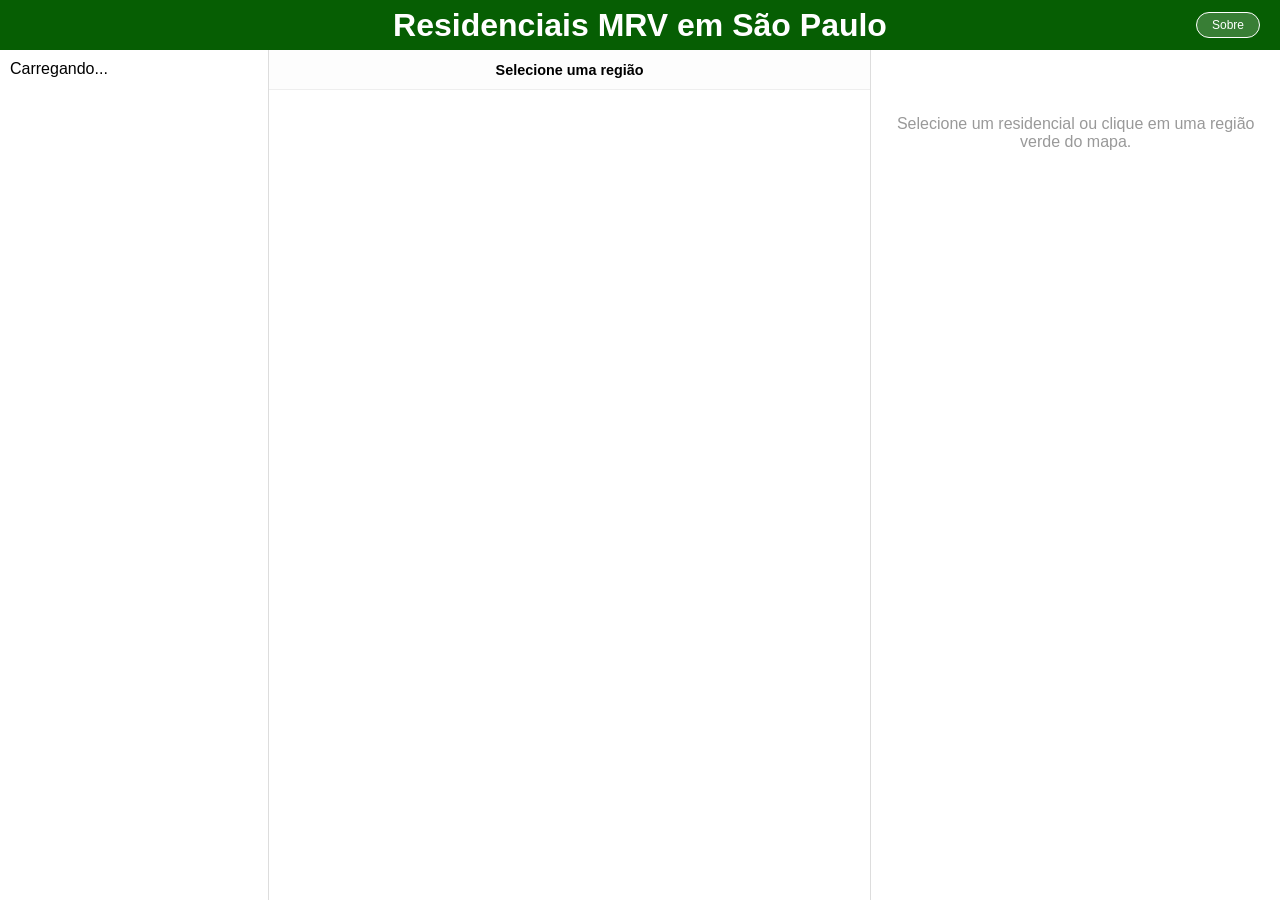
==== commit b7db3643: "Update index.html" ====
--- a/index.html
+++ b/index.html
@@ -1,726 +1,360 @@
-
-
 <!DOCTYPE html>
 <html lang="pt-br">
 <head>
     <meta charset="UTF-8">
     <meta name="viewport" content="width=device-width, initial-scale=1.0">
     <title>Dashboard MRV SP</title>
-    <link rel="stylesheet" href="style.css">
+    <style>
+        * { margin: 0; padding: 0; box-sizing: border-box; font-family: 'Segoe UI', sans-serif; }
+        body, html { height: 100vh; overflow: hidden; background: #fff; }
+        
+        header { 
+            background: rgb(6, 94, 3); height: 50px; display: flex; 
+            align-items: center; justify-content: center; color: white; 
+            z-index: 100; position: relative;
+        }
+
+        /* BOTÃO SOBRE */
+        .btn-sobre {
+            position: absolute; right: 20px; background: rgba(255,255,255,0.2);
+            color: white; border: 1px solid white; padding: 5px 15px;
+            border-radius: 20px; cursor: pointer; font-size: 0.75rem; transition: 0.3s;
+        }
+        .btn-sobre:hover { background: white; color: rgb(6, 94, 3); }
+        
+        .main-wrapper { display: flex; height: calc(100% - 50px); width: 100%; background: #fff; }
+
+        .col-lateral-esq { width: 21%; background: #fff; overflow-y: auto; padding: 10px; border-right: 1px solid #ddd; }
+        .col-lateral-dir { width: 32%; background: #fff; padding: 15px; overflow-y: auto; border-left: 1px solid #ddd; }
+        .col-central { flex: 1; display: flex; flex-direction: column; background: #fff; position: relative; overflow: hidden; }
+
+        .btRes { 
+            width: 100%; padding: 8px 12px; margin-bottom: 4px; background: transparent; 
+            border: none; border-left: 5px solid rgb(6, 94, 3); 
+            text-align: left; cursor: pointer; font-size: 0.72rem; 
+            border-radius: 4px; display: flex; justify-content: space-between; align-items: center;
+        }
+        .btRes:hover { background: #e0e0e0; border-left-color: #ff8c00; }
+        .btRes strong { white-space: nowrap; overflow: hidden; text-overflow: ellipsis; max-width: 65%; text-transform: uppercase; }
+        .btRes.ativo { border-left-color: #ff8c00 !important; background: #fff5e6 !important; font-weight: bold; }
+        .estoque-status { font-size: 0.65rem; font-weight: bold; color: #666; }
+
+        .centro-topo { height: 40px; display: flex; align-items: center; justify-content: center; font-weight: bold; font-size: 0.9rem; border-bottom: 1px solid #eee; background: #fdfdfd; }
+        .container-mapas { flex: 1; display: flex; flex-direction: column; overflow: hidden; position: relative; }
+        .caixa-troca { width: 100%; display: flex; align-items: center; justify-content: center; overflow: hidden; position: relative; }
+        .pos-cima { height: 78%; z-index: 5; }
+        .pos-baixo { height: 22%; z-index: 10; cursor: pointer; opacity: 0.8; }
+        
+        svg { width: 100%; height: 100%; display: block; padding: 10px; pointer-events: auto; }
+        path { stroke: #fff; stroke-width: 0.5; fill: #838383; transition: fill 0.15s; pointer-events: auto; }
+        path:hover { fill: #bbb; }
+        .commrv, #grandesaopaulo { fill: rgb(6, 94, 3) !important; cursor: pointer; }
+        .commrv:hover, #grandesaopaulo:hover { fill: #ff8c00 !important; }
+        .path-ativo { fill: #ff8c00 !important; stroke: #000; stroke-width: 1.2px; }
+
+        .ficha-card { border-left: 5px solid #ff8c00; padding: 12px; border-radius: 4px; background: #fafafa; margin-top: 15px; }
+        .ficha-header { font-size: 0.9rem; color: #065e03; font-weight: bold; text-transform: uppercase; margin-bottom: 8px; display: block; }
+        .local-info { font-size: 0.75rem; color: #333; margin-bottom: 12px; display: flex; align-items: flex-start; gap: 6px; line-height: 1.4; border-bottom: 1px solid #eee; padding-bottom: 8px; }
+        
+        .ficha-grid { display: grid; grid-template-columns: 1fr 1fr; gap: 10px; margin-bottom: 15px; }
+        .grid-item { font-size: 0.72rem; color: #333; }
+        .grid-label { font-weight: bold; color: #666; margin-bottom: 2px; font-size: 0.65rem; text-transform: uppercase; }
+
+        .bloco-texto { margin-bottom: 10px; padding: 10px; border-radius: 6px; font-size: 0.75rem; line-height: 1.5; }
+        .bloco-label { font-weight: bold; text-transform: uppercase; font-size: 0.6rem; display: block; margin-bottom: 5px; }
+        .dica-box { background: #fff5e6; border: 1px solid #ffe0b3; color: #7a5a00; }
+        .obs-box { background: #f1f3f5; border-left: 4px solid #adb5bd; color: #495057; }
+
+        .secao-titulo { font-size: 0.65rem; font-weight: bold; color: #999; text-transform: uppercase; margin: 15px 0 8px 0; display: block; border-top: 1px solid #eee; padding-top: 10px; }
+        .bloco-destaques { background: #fff; padding: 8px; border-radius: 6px; border: 1px solid #eee; margin-bottom: 15px; }
+        .destaque-item { font-size: 0.7rem; color: #555; display: flex; align-items: flex-start; gap: 8px; margin-bottom: 6px; line-height: 1.2; }
+        .destaque-icon { font-size: 0.85rem; min-width: 18px; text-align: center; }
+        .destaque-texto strong { color: #065e03; font-size: 0.6rem; text-transform: uppercase; display: block; }
+
+        .linha-link { display: flex; align-items: center; justify-content: space-between; padding: 8px; background: #fff; border: 1px solid #eee; border-radius: 6px; margin-bottom: 6px; gap: 8px; }
+        .link-nome { font-size: 0.72rem; font-weight: bold; color: #444; display: flex; align-items: center; gap: 6px; flex: 1; overflow: hidden; text-overflow: ellipsis; white-space: nowrap; }
+        .btn-mini { padding: 6px 10px; border: none; border-radius: 4px; color: white; font-size: 0.62rem; font-weight: bold; cursor: pointer; }
+        .btn-abrir { background: #065e03; }
+        .btn-copiar { background: #ff8c00; }
+
+        /* MODAL SOBRE */
+        .modal-overlay {
+            position: fixed; top:0; left:0; width:100%; height:100%;
+            background: rgba(0,0,0,0.6); display: none; align-items: center;
+            justify-content: center; z-index: 1000;
+        }
+        .modal-caixa {
+            background: white; width: 90%; max-width: 500px; padding: 25px;
+            border-radius: 12px; position: relative; text-align: center;
+            box-shadow: 0 10px 30px rgba(0,0,0,0.3);
+        }
+        .modal-fechar { position: absolute; top: 10px; right: 15px; cursor: pointer; font-size: 1.5rem; color: #999; }
+        .modal-titulo { color: #065e03; font-weight: bold; margin-bottom: 15px; }
+        .modal-texto { font-size: 0.85rem; color: #444; line-height: 1.6; margin-bottom: 20px; text-align: left; }
+        .btn-whatsapp {
+            display: inline-block; background: #25d366; color: white; padding: 12px 25px;
+            text-decoration: none; border-radius: 30px; font-weight: bold; font-size: 0.9rem;
+            transition: 0.3s;
+        }
+        .btn-whatsapp:hover { background: #128c7e; transform: scale(1.05); }
+
+        #toast {
+            visibility: hidden; min-width: 200px; background-color: #333; color: #fff;
+            text-align: center; border-radius: 4px; padding: 10px; position: fixed;
+            z-index: 1000; left: 50%; top: 30px; transform: translateX(-50%); font-size: 0.8rem;
+        }
+        #toast.show { visibility: visible; animation: fadein 0.5s, fadeout 0.5s 1.5s; }
+        @keyframes fadein { from {top: 0; opacity: 0;} to {top: 30px; opacity: 1;} }
+        @keyframes fadeout { from {top: 30px; opacity: 1;} to {top: 0; opacity: 0;} }
+    </style>
 </head>
 <body>
 
     <header>
-        <h1>Residenciais MRV em SP</h1>
+        <h1>Residenciais MRV em São Paulo</h1>
         <button class="btn-sobre" onclick="toggleModal(true)">Sobre</button>
     </header>
 
-    <div id="modalSobre" class="modal-overlay">
-        <div class="modal-box">
-            <button class="btn-fechar-modal" onclick="toggleModal(false)">&times;</button>
-            <p>Este dashboard foi desenvolvido para agilizar o acesso a informações básicas sobre os residenciais MRV de SP, auxiliando no atendimento rápido aos nossos leads.</p>
-                
-                <p><strong>⚠️ Aviso Importante:</strong> As informações mostradas podem estar desatualizadas e até incorretas.</p>
-                
-                <hr style="margin: 15px 0; border: 0; border-top: 1px solid #eee;">
-                
-                <p><strong>🤝 Colabore com o projeto!</strong><br>
-                Sentiu falta de algum material? Se você tiver <strong>Books (PDF)</strong>, <strong>Vídeos</strong> ou fotos de decorados que ainda não estão aqui, encontrou alguma informação incorreta, por favor, envie para que possamos manter a ferramenta completa para todos.</p>
-            <a href="https://wa.me/5511992617026?text=Olá Carlos, tenho uma sugestão/correção para o Dashboard MRV" target="_blank" class="contato-link">
-                Carlos Custódio - (11) 99261-7026
-            
+    <div class="main-wrapper">
+        <aside class="col-lateral-esq" id="menu-residenciais">Carregando...</aside>
+        
+        <main class="col-central">
+            <div class="centro-topo" id="display-nome">Selecione uma região</div>
+            <div class="container-mapas" id="container-mapas">
+                <div id="caixa-a" class="caixa-troca pos-cima"></div>
+                <div id="caixa-b" class="caixa-troca pos-baixo"></div>
+            </div>
+        </main>
+
+        <aside class="col-lateral-dir" id="detalhes-residencial">
+            <div style="text-align: center; color: #999; margin-top: 50px;">Selecione um residencial ou clique em uma região verde do mapa.</div>
+        </aside>
+    </div>
+
+    <div class="modal-overlay" id="modal-sobre" onclick="toggleModal(false)">
+        <div class="modal-caixa" onclick="event.stopPropagation()">
+            <span class="modal-fechar" onclick="toggleModal(false)">&times;</span>
+            <div class="modal-titulo">Sobre o Projeto</div>
+            <div class="modal-texto">
+                Este dashboard foi desenvolvido para agilizar o acesso a informações básicas sobre os residenciais MRV de SP, auxiliando no atendimento rápido aos nossos leads.<br><br>
+                <strong>⚠️ Aviso Importante:</strong> As informações mostradas podem estar desatualizadas e até incorretas.<br><br>
+                <strong>🤝 Colabore com o projeto!</strong><br>
+                Sentiu falta de algum material? Se você tiver Books (PDF), Vídeos ou fotos de decorados que ainda não estão aqui, se encontrou alguma informação incorretase ou se pode colaborar com dicas melhores ou observações sobre um residencial, por favor, envie para que possamos manter a ferramenta completa para todos.
+            </div>
+            <a href="https://wa.me/551192617026?text=Olá Carlos, gostaria de colaborar com o Dashboard MRV!" target="_blank" class="btn-whatsapp">
+                Carlos Custódio - (11) 9261-7026
             </a>
         </div>
     </div>
 
-    <div class="container">
-        <div class="mapa-area" id="mapa-area-container">
-            <div id="nome-regiao" class="titulo-mapa">Toque em uma região</div>
-            
-            <div id="container-gsp" class="caixa-mapa caixa-maximizada" onclick="trocarMapas(this)">
-                <svg viewBox="80 -10 490 310" preserveAspectRatio="xMidYMid meet">
-                    <g transform="translate(110.74, 10) scale(0.2645)">
-<path
-d="m 264.68517,1004.1541 c -2.66972,-3.394 -3.30162,-3.4932 -22.61075,-3.5483 l -19.86427,-0.057 -17.92017,-24.21796 c -9.85609,-13.31987 -19.09402,-24.6418 -20.52872,-25.15984 -1.87337,-0.67645 -4.99504,1.1338 -11.07633,6.42316 -7.13738,6.20789 -8.90883,7.12901 -11.27494,5.86271 -1.54393,-0.82629 -3.95698,-1.50234 -5.36231,-1.50234 -1.40533,0 -5.31849,-1.05534 -8.69592,-2.34519 -5.51733,-2.10709 -6.14079,-2.82543 -6.14079,-7.07528 0,-4.10446 -0.66365,-4.97006 -5.01765,-6.54449 -4.35387,-1.57438 -5.01765,-2.44008 -5.01765,-6.54406 v -4.72965 h -12.90252 -12.90253 v 5.03573 c 0,4.75085 -0.46633,5.24254 -8.243278,8.69147 -9.249406,4.10194 -9.315051,4.09674 -26.163454,-2.07861 -11.258203,-4.1264 -13.576992,-4.4669 -30.464295,-4.47343 l -18.278578,-0.007 v -4.30084 c 0,-3.9595 0.398227,-4.30084 5.017649,-4.30084 3.054973,0 5.020145,-0.70095 5.024031,-1.79202 0.0035,-0.98561 -2.415714,-7.75042 -5.376052,-15.03292 -5.230097,-12.86615 -5.514304,-13.24147 -10.04168,-13.26092 -4.216746,-0.0181 -4.659245,-0.4285 -4.659245,-4.32087 0,-4.20527 0.159291,-4.30085 7.16807,-4.30085 3.942438,0 7.168069,-0.3639 7.168069,-0.80866 0,-0.44477 -1.612815,-4.33465 -3.584035,-8.64417 -4.968598,-10.86247 -4.756452,-12.05137 2.150421,-12.05137 5.082256,0 5.734456,-0.38766 5.734456,-3.4085 0,-1.87467 -0.954133,-4.20036 -2.120296,-5.16819 -3.034551,-2.51845 -0.210865,-7.7347 3.255699,-6.01431 1.346747,0.66836 6.319389,2.02428 11.050315,3.01315 4.730926,0.98887 11.109913,2.69124 14.175526,3.78304 3.065612,1.09179 6.129962,1.64138 6.809666,1.2213 0.679703,-0.42008 1.235824,-3.34962 1.235824,-6.51009 0,-5.28704 0.902256,-6.6266 11.288948,-16.76036 10.062996,-9.81794 11.484491,-11.87032 13.089561,-18.89892 0.990338,-4.33668 2.610709,-10.78794 3.600823,-14.33614 0.990115,-3.54819 2.603894,-10.32202 3.586175,-15.05294 1.946539,-9.37505 15.13579,-33.62483 18.31063,-33.66596 1.01753,-0.0132 3.7595,1.38774 6.09326,3.11316 4.1731,3.08531 4.59234,3.10967 25.37786,1.47461 17.07967,-1.34355 21.48175,-2.13721 22.94371,-4.13655 1.69876,-2.3232 2.2043,-2.282 8.29237,0.67581 3.56582,1.73242 6.72759,3.14984 7.02614,3.14984 0.29855,0 3.2624,-2.27215 6.58635,-5.04923 6.27503,-5.24263 6.39861,-5.24232 12.30993,0.0316 14.25443,12.71737 22.24617,19.71245 26.35984,23.07247 14.9204,12.1869 18.83449,17.02597 21.41134,26.47129 2.43151,8.9126 2.69092,9.24927 7.44373,9.66066 3.74954,0.32455 5.73295,-0.43441 8.31344,-3.18122 l 3.38903,-3.60746 5.3848,4.26484 c 2.96164,2.34566 8.25578,7.00284 11.76476,10.34928 5.57041,5.31239 6.49175,7.05971 7.26087,13.77018 0.60516,5.27984 2.13027,9.29185 4.87202,12.81653 2.19512,2.82194 4.38382,5.70521 4.86378,6.40727 0.47996,0.70206 8.08872,1.89655 16.90839,2.65442 18.33872,1.57584 22.45416,2.77251 23.7677,6.91109 1.30946,4.12577 6.97586,3.62876 15.79581,-1.38549 6.90055,-3.92304 19.18677,-10.0013 20.21602,-10.0013 0.27377,0 1.49857,1.93538 2.72181,4.30084 l 2.22405,4.30084 h 19.23236 c 10.5778,0 19.60583,-0.60427 20.06228,-1.34283 0.45646,-0.73856 2.59118,-2.24925 4.74385,-3.35709 2.15268,-1.10785 9.34337,-5.3424 15.97934,-9.41013 6.63598,-4.06772 12.30032,-7.16094 12.58744,-6.87381 0.28713,0.28712 1.10943,3.99698 1.82736,8.24413 0.71791,4.24714 1.72415,9.70573 2.23608,12.1302 l 0.93076,4.40812 -12.67309,2.51323 c -6.97022,1.38228 -14.4472,2.8368 -16.61554,3.23227 -4.71414,0.85977 -4.67965,0.59401 -1.01067,7.78579 l 2.93177,5.74674 -6.41107,-0.33186 c -3.86346,-0.19999 -7.4422,0.48454 -9.00593,1.72261 -4.13833,3.27653 -4.90878,3.83766 -16.6732,12.14336 -7.92852,5.59756 -13.96586,8.61787 -20.78741,10.39941 l -9.61368,2.51073 -0.44826,6.21435 c -0.65945,9.14195 4.99856,17.37909 11.93751,17.37909 h 4.99731 v 11.46891 11.46891 h -9.91837 -9.91838 l -3.28889,5.37605 c -1.80891,2.95683 -3.95818,6.06773 -4.77617,6.91311 -0.81801,0.84537 -3.10009,3.91005 -5.07131,6.81041 -2.37937,3.50088 -4.30684,4.97991 -5.73446,4.40033 -8.07759,-3.27935 -12.03653,-3.57367 -18.70981,-1.39096 -9.82852,3.21475 -10.56709,2.99784 -14.26331,-4.18876 -1.8249,-3.5482 -3.9282,-6.45127 -4.67399,-6.45127 -0.7458,0 -4.5849,2.90307 -8.53134,6.45127 -6.78921,6.10408 -7.62992,6.45126 -15.62199,6.45126 h -8.44664 v 6.97692 6.97689 l -7.13674,2.9659 -7.13676,2.9659 z"
-id="juquitiba"
-class="semmrv"
-/>
-<path
-d="m 318.54992,859.60856 c -10.88773,-1.54888 -11.28658,-1.74769 -15.1919,-7.57247 -2.20583,-3.29 -4.83231,-9.85387 -5.83662,-14.58637 -1.13251,-5.33663 -2.99007,-9.59848 -4.89101,-11.22154 -15.71753,-13.42008 -19.39884,-16.23633 -21.22362,-16.23633 -1.1574,0 -3.61953,1.61282 -5.47139,3.58404 -5.13348,5.46434 -7.97637,4.62823 -10.61734,-3.12261 -1.25685,-3.68866 -2.33046,-8.04326 -2.38579,-9.67689 -0.0646,-1.90634 -4.55777,-6.7192 -12.54412,-13.43658 -6.84394,-5.75647 -15.93163,-13.54971 -20.19486,-17.3183 l -7.75135,-6.85197 2.68439,-4.54432 c 1.99223,-3.37257 3.71365,-4.54431 6.67614,-4.54431 h 3.99174 v -12.90252 -12.90253 h 7.60651 c 4.18358,0 11.60253,-1.34948 16.48656,-2.99884 8.82207,-2.97926 8.88005,-3.03478 8.88005,-8.50406 0,-4.51768 0.7956,-6.07174 4.43519,-8.66336 4.37873,-3.11793 4.77877,-5.07027 2.58847,-12.63275 -0.344,-1.18772 2.54802,-3.83755 7.24782,-6.64084 l 7.82022,-4.66453 4.0071,8.41303 c 2.2039,4.62716 4.00709,9.06708 4.00709,9.86647 0,1.79364 10.58959,1.92535 13.99719,0.17409 1.36915,-0.70364 4.26347,-1.98007 6.43181,-2.83649 3.5087,-1.38583 3.94244,-2.28715 3.94244,-8.19252 0,-5.76534 0.32896,-6.49712 2.50882,-5.58099 1.37986,0.57992 8.51814,3.16013 15.86285,5.73382 12.58142,4.40869 17.67091,7.61345 23.5475,14.82744 3.98176,4.88792 11.49509,4.15536 15.96541,-1.55665 l 3.61507,-4.6192 3.70367,3.47942 3.70369,3.47943 -3.63082,1.90237 c -3.26484,1.71062 -3.63079,2.76141 -3.63079,10.42521 0,7.50908 -0.42632,8.80219 -3.58404,10.8712 -2.86287,1.87582 -3.586,3.54117 -3.59383,8.27633 -0.009,5.16105 -0.65768,6.3692 -5.01764,9.33841 -2.75432,1.87573 -5.00786,4.04275 -5.00786,4.81558 0,3.18326 6.6016,8.21187 10.81201,8.23578 3.25664,0.0185 5.96384,1.65819 10.6922,6.47603 l 6.33144,6.45127 h 12.60403 c 10.22432,0 12.60403,0.40431 12.60403,2.14142 0,1.87743 -10.93463,27.91506 -14.15203,33.69892 -0.77199,1.38779 -3.89367,2.3069 -8.80229,2.59163 -6.24663,0.36235 -8.63648,1.32321 -13.37132,5.37605 -3.17089,2.71417 -6.29426,4.93485 -6.94082,4.93485 -0.64656,0 -1.17557,3.29242 -1.17557,7.31649 0,7.10697 -0.31294,7.66119 -10.92829,19.35379 l -10.92829,12.03729 -7.35029,-0.20137 c -4.04265,-0.11077 -12.38186,-0.91717 -18.53156,-1.79202 z"
-id="saolourenco"
-class="semmrv"
-/>
-<path
-d="m 347.91099,867.21938 c -1.71154,-2.74061 -0.92042,-3.96678 9.69045,-15.01931 11.31924,-11.79038 11.55414,-12.18147 11.55414,-19.23676 0,-3.96093 0.48384,-7.22001 1.07521,-7.24239 0.59137,-0.0224 3.9549,-2.60288 7.47453,-5.73445 5.64391,-5.02165 7.25159,-5.69676 13.61933,-5.7191 l 7.22001,-0.0253 3.41592,-7.50115 c 1.87876,-4.12562 5.26567,-11.42288 7.52648,-16.21612 2.2608,-4.79323 4.11055,-10.76065 4.11055,-13.26092 v -4.54596 h -11.95353 -11.95353 l -7.75866,-7.11632 c -5.17651,-4.74795 -9.03666,-7.13355 -11.5987,-7.16807 -2.11202,-0.0285 -4.91789,-1.1296 -6.23527,-2.44698 -2.23791,-2.23791 -2.17401,-2.5654 0.97281,-4.98577 1.85242,-1.4248 3.85189,-2.60488 4.44325,-2.62242 0.59137,-0.0175 1.07521,-2.91224 1.07521,-6.4327 0,-4.93358 0.65725,-6.75257 2.86723,-7.93531 2.40437,-1.28678 2.86723,-3.00174 2.86723,-10.62348 0,-8.78864 0.15018,-9.16173 4.5447,-11.29006 4.4101,-2.13587 4.71029,-2.068 10.13523,2.2916 l 5.59052,4.49266 14.96899,-15.37318 c 10.71174,-11.00098 15.93465,-15.37319 18.36436,-15.37319 2.28523,0 5.12375,-2.10927 8.68169,-6.45126 5.13905,-6.27153 5.5133,-6.45106 13.43362,-6.44414 6.43504,0.006 9.04798,0.72775 12.43291,3.43599 l 4.28561,3.42888 7.90011,-4.09329 c 4.34506,-2.25131 10.80318,-4.53015 14.35137,-5.06407 l 6.45126,-0.97079 -4.30084,3.84998 c -2.36546,2.11748 -6.07494,4.92459 -8.24328,6.23802 -3.64043,2.2051 -3.94244,3.08984 -3.94244,11.54951 0,8.07398 -0.42705,9.49739 -3.59769,11.99141 -1.97873,1.55647 -3.27777,3.34759 -2.88676,3.98027 0.39101,0.63267 -0.61754,2.83919 -2.24122,4.90337 -1.62369,2.06418 -3.1902,5.63393 -3.48113,7.93278 -0.52001,4.10888 -0.29849,4.25504 13.06887,8.62291 15.31145,5.00312 25.48816,9.48667 27.76805,12.23376 1.00376,1.20947 1.07914,3.05782 0.21713,5.32504 -0.72614,1.90992 -0.99871,5.15465 -0.60571,7.21052 0.67742,3.54369 0.31605,3.801 -6.95383,4.95139 l -7.66837,1.21345 -0.44602,6.1925 c -0.26142,3.62954 0.33194,7.12913 1.43362,8.45552 2.62152,3.15625 3.58608,38.33046 1.13219,41.28721 -1.22434,1.47525 -4.63828,2.11352 -11.30472,2.11352 -9.1327,0 -9.66405,-0.19194 -12.14149,-4.38591 -2.28829,-3.87377 -3.11955,-4.27272 -7.11876,-3.41656 -5.96039,1.276 -5.93899,1.23701 -3.66787,6.6813 2.26315,5.42518 2.1535,6.48508 -1.67319,16.17412 -1.60962,4.07549 -4.20973,7.84645 -6.02661,8.74045 -1.75756,0.86483 -10.27146,5.86456 -18.91978,11.11051 l -15.72421,9.53812 h -15.31529 -15.31528 l -2.96049,-5.01765 c -1.62827,-2.7597 -3.71798,-5.01764 -4.64381,-5.01764 -0.92582,0 -8.41755,3.54819 -16.64828,7.88487 -8.23073,4.33668 -15.08132,7.88488 -15.22354,7.88488 -0.14222,0 -1.09725,-1.34291 -2.12228,-2.98426 z"
-id="embuguacu"
-class="semmrv"
-/>
-<path
-d="m 693.44596,880.95574 c 0.36821,-8.27912 0.29149,-15.05615 -0.17049,-15.06007 -0.46197,-0.004 -2.61337,-1.45545 -4.78088,-3.22563 l -3.94092,-3.21851 4.25867,-8.3647 4.25867,-8.3647 -4.5715,-8.83867 c -4.3556,-8.42125 -4.60756,-9.80947 -5.33539,-29.39564 -0.73498,-19.77859 -0.89961,-20.66531 -4.34794,-23.41825 -1.97122,-1.57371 -5.84197,-4.73367 -8.60168,-7.02213 -2.75971,-2.28848 -5.50149,-4.16893 -6.09286,-4.17881 -0.59137,-0.01 -1.07028,-3.72744 -1.06426,-8.26124 0.011,-8.25083 3.44967,-21.66577 7.6253,-29.74749 3.13807,-6.07358 3.83453,-38.04819 0.91058,-41.8048 -1.12897,-1.45047 -6.04427,-7.17008 -10.92288,-12.71021 -7.96461,-9.0446 -9.39384,-11.67125 -13.99918,-25.72805 -5.79626,-17.69179 -5.63859,-17.01005 -3.64982,-15.78093 1.48183,0.91583 30.53878,7.26815 40.23834,8.79676 5.39355,0.85 5.92684,0.34766 13.47664,-12.69457 9.34415,-16.14198 17.86279,-30.49806 21.75204,-36.65776 4.30569,-6.81924 4.76981,-8.59784 4.76981,-18.27858 0,-5.89835 -0.54259,-10.72427 -1.20576,-10.72427 -0.66318,0 -4.10224,0.87171 -7.64237,1.93713 -5.70841,1.71798 -7.07225,1.65336 -12.05516,-0.57119 -3.09021,-1.37958 -7.60438,-3.3274 -10.03148,-4.32848 -4.18151,-1.72471 -9.20642,-8.1972 -9.20642,-11.85862 0,-0.92745 2.74179,-3.4243 6.09286,-5.54855 15.10273,-9.57366 20.41627,-14.04218 21.88513,-18.40473 l 1.52176,-4.51969 4.79055,5.87732 c 4.21073,5.16595 5.51021,5.87731 10.73657,5.87731 6.42835,0 6.29443,-0.10895 16.26013,13.2275 5.80842,7.77304 6.09286,8.62119 6.09286,18.16806 v 10.01438 l 5.93395,0.44083 c 5.78523,0.42979 6.11795,0.74624 13.27535,12.62655 4.03777,6.70215 9.45416,15.31588 12.03642,19.14163 4.68407,6.93969 4.8867,8.84294 1.70155,15.98191 -4.08162,9.1483 -5.70861,14.50985 -5.70861,18.81206 v 4.84257 h 10.52991 c 8.64289,0 10.9863,-0.50429 13.07658,-2.81403 2.2776,-2.51671 2.94483,-2.60667 6.31506,-0.85146 2.0726,1.07942 12.47758,11.19741 23.12217,22.48441 28.26929,29.97539 31.27408,32.81944 42.67719,40.39395 8.16556,5.42397 10.36652,7.6307 10.36652,10.3937 0,2.86706 0.72008,3.51062 3.94244,3.52353 2.16834,0.009 6.3922,0.42059 9.38633,0.91539 l 5.44389,0.8996 -6.87751,6.95287 c -5.66226,5.72431 -7.7842,6.95581 -12.00885,6.96949 -4.88465,0.0158 -5.36084,0.47331 -9.90459,9.5156 l -4.77324,9.49897 3.25598,2.45599 3.256,2.456 -3.82008,3.00488 c -2.10105,1.65269 -6.418,6.26772 -9.59324,10.25564 -4.97434,6.24752 -6.16163,7.04286 -8.58085,5.74814 -5.43618,-2.90937 -13.33134,2.36737 -9.83871,6.57573 0.99739,1.20178 1.56023,2.38144 1.25074,2.62147 -23.74985,18.42001 -28.52656,22.78092 -29.6339,27.05428 -1.28238,4.94887 -1.02815,4.83135 -18.23805,8.43039 -7.61083,1.59163 -10.17055,3.14612 -22.22102,13.49465 -7.49063,6.4327 -15.37955,13.19486 -17.53092,15.02703 -2.71484,2.31203 -3.68382,4.24722 -3.1671,6.32515 0.56315,2.26468 -1.33741,5.05092 -7.80281,11.43897 -7.60831,7.51732 -9.02486,8.34956 -12.89451,7.57563 -3.69993,-0.73998 -5.58452,0.14641 -12.65704,5.95304 -7.40908,6.08297 -19.99926,11.7162 -26.18551,11.7162 -1.44097,0 -1.70481,-3.35308 -1.18446,-15.05295 z"
-id="saobernardo"
-class="semmrv"
-/>
-<path
-d="m 720.39099,526.58834 c -1.97122,-2.89455 -4.35506,-6.03432 -5.29743,-6.97725 -1.19255,-1.19326 -1.32506,-3.18577 -0.43592,-6.55469 0.70261,-2.66215 2.40132,-10.37518 3.77491,-17.14007 l 2.49744,-12.2998 3.67294,1.9803 c 2.02011,1.08917 6.25344,3.53175 9.40739,5.42796 7.21183,4.33587 13.16789,4.49591 17.45435,0.46899 3.26044,-3.06302 3.34221,-3.06764 6.34475,-0.3584 2.58676,2.33408 2.92811,3.8515 2.28206,10.1447 -0.69015,6.72289 -2.21849,10.29147 -10.43274,24.3598 -2.83642,4.85786 -6.97742,6.19394 -19.23246,6.2053 -5.82634,0.005 -6.79844,-0.50381 -10.03529,-5.25684 z"
-id="saocaetano"
-class="semmrv"
-/>
-<path
-d="m 894.57507,718.96959 c -0.78848,-0.26303 -3.20771,-0.86951 -5.37605,-1.34774 -2.84102,-0.62661 -3.95557,-1.76305 -3.98944,-4.06784 -0.0348,-2.3709 -3.01395,-5.21133 -11.51544,-10.9794 -6.30764,-4.27961 -15.72405,-12.34369 -20.92536,-17.92018 -20.67784,-22.1694 -41.55169,-42.75892 -45.37327,-44.75523 -3.80739,-1.98889 -4.18922,-1.90268 -6.91372,1.56095 -2.55883,3.25304 -3.92198,3.66611 -12.0982,3.66611 -9.77261,0 -9.94444,-0.0861 -7.90365,-3.9619 2.0254,-3.84651 7.5515,-17.78419 8.87659,-22.3881 1.04031,-3.6145 0.0576,-5.84741 -7.8869,-17.92018 -4.99141,-7.58515 -10.57282,-16.53297 -12.40313,-19.88405 -3.1203,-5.71286 -3.71373,-6.09286 -9.51512,-6.09286 h -6.18727 v -10.90723 -10.90723 l -7.13094,-8.96156 c -3.92201,-4.92886 -6.71756,-9.37494 -6.21232,-9.88017 0.50523,-0.50524 2.90774,-0.92269 5.33891,-0.92767 3.47882,-0.007 4.98613,-0.99952 7.07686,-4.65925 10.01706,-17.53447 10.96278,-19.78403 10.96278,-26.0769 0,-6.12511 1.56897,-8.35558 3.58404,-5.09514 0.48731,0.78849 4.11071,1.43362 8.05199,1.43362 6.88127,0 12.55643,2.288 23.56257,9.4995 2.79241,1.82965 6.02045,2.19242 14.92318,1.67705 l 11.36003,-0.65762 -2.06863,4.95091 c -2.83447,6.78385 -2.59414,10.75709 0.79861,13.20244 4.24093,3.05669 3.60763,4.15204 -4.30085,7.43865 -6.82016,2.83433 -7.16806,3.24313 -7.16806,8.42253 0,4.46925 0.55074,5.5256 3.07696,5.90172 1.96839,0.29306 5.12764,3.70704 8.7689,9.47593 l 5.69194,9.01783 -5.66774,8.18554 c -3.11725,4.50205 -6.05878,9.27141 -6.53673,10.59859 -0.53528,1.48636 1.30181,5.77169 4.78371,11.15888 3.10899,4.81021 5.65271,9.96429 5.65271,11.45351 0,1.82101 1.63576,3.24753 4.99523,4.35625 7.48521,2.47034 10.77452,7.53981 10.77452,16.60563 0,7.23566 0.42207,8.09905 8.58287,17.55742 l 8.58287,9.94755 -2.66097,3.39505 c -3.91132,4.99034 -1.84368,9.19512 5.08445,10.3398 8.92927,1.47532 14.68155,1.08405 19.31895,-1.31402 5.44083,-2.81357 8.40109,-1.78257 8.40109,2.92596 0,1.99596 0.27514,3.62902 0.61142,3.62902 3.5367,0 30.49776,-6.16429 31.54605,-7.21258 0.764,-0.764 2.55908,-1.3891 3.98905,-1.3891 1.42998,0 3.72018,-0.59358 5.08933,-1.31906 1.36916,-0.72548 6.22255,-2.74539 10.78531,-4.48871 5.43523,-2.07666 8.94651,-4.41135 10.18259,-6.7705 1.21427,-2.31751 2.24753,-3.01696 2.89919,-1.96255 1.34557,2.17717 6.33494,2.08765 8.56764,-0.15372 4.02183,-4.03745 6.62863,-9.39853 5.72058,-11.76487 -0.66329,-1.72851 0.27888,-3.47683 3.07524,-5.70658 3.70754,-2.95628 4.3622,-3.04964 8.14663,-1.16172 5.48743,2.73749 7.02347,1.90562 10.93196,-5.92038 1.82049,-3.64516 3.74856,-6.62515 4.2846,-6.6222 1.93742,0.0107 9.69387,5.51773 15.10157,10.72206 4.0306,3.87905 5.097,5.74561 3.9424,6.90023 -2.8604,2.8604 -1.6721,4.53979 6.2274,8.80081 7.0368,3.79568 8.3144,4.04962 13.0546,2.59478 7.8509,-2.40947 10.2428,-0.45997 15.0275,12.24796 0.9762,2.59272 3.0169,5.3787 4.5348,6.19107 2.5082,1.34232 1.8691,2.31484 -7.0063,10.66121 -5.3713,5.0513 -10.8917,9.20042 -12.2673,9.22028 -1.3757,0.0199 -6.1609,3.90685 -10.6338,8.63778 -4.4729,4.73093 -8.9922,8.60168 -10.0429,8.60168 -1.4085,0 -1.9104,-2.62199 -1.9104,-9.97976 v -9.97975 l -7.4282,-2.20596 c -10.71838,-3.183 -13.10944,-2.84553 -24.99925,3.52849 -9.76637,5.23566 -11.63591,5.73446 -21.49339,5.73446 -7.82179,0 -11.4064,0.60983 -13.00987,2.2133 -1.99533,1.99533 -1.97942,2.47173 0.1615,4.83743 2.22765,2.46153 2.13131,2.924 -1.55477,7.46359 -2.16125,2.66171 -3.96747,4.95252 -4.01382,5.09071 -0.0464,0.13817 -6.76101,1.5897 -14.92144,3.22563 -13.16661,2.6395 -26.89391,3.64414 -31.01389,2.2698 z"
-id="santoandre"
-class="semmrv"
-/>
-<path
-d="m 675.78795,640.18654 c -0.61339,-0.61339 -18.22907,-4.57557 -28.36444,-6.37982 l -4.87082,-0.86709 10.08028,-8.98067 c 5.54415,-4.93937 11.76806,-10.30828 13.8309,-11.93091 2.06285,-1.62264 3.75063,-3.6723 3.75063,-4.55482 0,-0.88252 -2.60007,-5.98114 -5.77793,-11.33027 -5.59988,-9.42599 -5.74885,-10.00945 -4.83445,-18.93455 0.89207,-8.70708 1.3955,-9.70343 9.23908,-18.28506 l 8.2956,-9.0762 2.63171,4.82709 c 4.47421,8.20661 8.00564,11.12405 18.29095,15.11075 9.41748,3.65033 11.57216,3.79658 19.8227,1.34546 2.14715,-0.63788 2.50578,0.25029 2.48769,6.16094 -0.0116,3.79845 -0.81803,8.32303 -1.79202,10.05461 -0.97398,1.73159 -6.93189,11.89779 -13.23979,22.59155 -6.3079,10.69376 -12.96878,22.01825 -14.80195,25.16553 -2.9518,5.06779 -3.94936,5.72233 -8.72116,5.72233 -2.96346,0 -5.6756,-0.28749 -6.02698,-0.63887 z"
-id="diadema"
-class="semmrv"
-/>
-<path
-d="m 864.69567,667.56805 -6.94159,-1.65439 3.71596,-3.47553 c 2.04377,-1.91155 3.71595,-3.86459 3.71595,-4.34009 0,-0.47552 -1.89033,-3.10485 -4.20074,-5.84297 -14.51713,-17.20462 -14.43624,-17.06529 -14.43624,-24.86564 0,-4.39574 -0.90887,-8.72784 -2.22545,-10.60752 -2.08185,-2.97226 -1.94529,-3.57099 2.11636,-9.27907 7.82473,-10.99658 7.98219,-11.11946 14.2486,-11.11946 6.45253,0 8.88986,-2.08222 22.04162,-18.8302 3.32202,-4.23041 6.67184,-8.13394 7.44404,-8.6745 1.41282,-0.98903 8.43292,2.31067 12.00351,5.64209 1.05637,0.98561 2.93169,1.79202 4.16737,1.79202 2.71976,0 26.16883,-15.39986 27.08517,-17.78782 0.35736,-0.93125 -1.30376,-6.43045 -3.69136,-12.22045 -2.3876,-5.79 -4.3411,-11.57031 -4.3411,-12.84513 0,-1.27482 1.61282,-6.76437 3.58404,-12.199 1.97122,-5.43462 3.58403,-10.07576 3.58403,-10.31363 0,-0.23787 1.50545,-2.05689 3.34543,-4.04226 2.54852,-2.7499 3.74377,-3.21145 5.01765,-1.93757 0.91972,0.91972 1.67222,2.22372 1.67222,2.89777 0,0.67405 1.22343,3.93194 2.71873,7.23975 1.49529,3.30781 3.72032,8.43343 4.94449,11.39026 1.22418,2.95682 2.4657,5.37605 2.75893,5.37605 0.29324,0 4.3582,-1.87449 9.03324,-4.16554 6.99788,-3.42937 8.8434,-3.83707 10.44275,-2.30697 1.62787,1.5574 1.30263,3.28475 -2.00721,10.66005 -3.66359,8.16355 -3.81374,9.21398 -2.0716,14.49269 1.66512,5.04538 2.39551,5.6912 6.4364,5.6912 3.87324,0 5.56208,1.29279 11.23946,8.60361 4.59904,5.92226 6.6813,9.96119 6.6813,12.95964 0,2.39582 1.27173,6.84884 2.82608,9.8956 2.60789,5.11189 2.65649,5.87952 0.62941,9.94287 -3.59949,7.21536 -8.58673,10.20838 -17.01011,10.20838 -6.41672,0 -8.23171,-0.68324 -13.26916,-4.99511 -5.03174,-4.30698 -6.07896,-4.70197 -7.60166,-2.86723 -2.28808,2.75698 -10.63035,2.74294 -13.39583,-0.0225 -3.13007,-3.13007 -5.90846,-2.64203 -8.08222,1.41968 -1.66739,3.11555 -1.57707,3.93873 0.70935,6.46519 2.32202,2.56581 2.39403,3.31735 0.63312,6.60764 -1.81308,3.38777 -2.55476,3.63883 -8.47808,2.86988 -6.1732,-0.80139 -6.6446,-0.60567 -9.62323,3.99553 -2.37323,3.66602 -5.0515,5.44195 -11.05464,7.33017 -7.66674,2.41148 -7.99711,2.72924 -10.23029,9.83975 -1.26924,4.04129 -3.83058,10.57343 -5.69186,14.51587 -1.86128,3.94244 -3.67656,8.15576 -4.03395,9.36292 -0.51825,1.75051 -14.50209,7.53912 -16.8765,6.98602 -0.32495,-0.0757 -3.71452,-0.88209 -7.53239,-1.79202 z"
-id="ribeiraopires"
-class="semmrv"
-/>
-<path
-d="m 893.11002,667.68386 c -0.69348,-3.69658 0.0772,-6.83254 3.27776,-13.33689 2.30144,-4.67715 5.02485,-11.21494 6.05202,-14.52842 1.72135,-5.55281 2.46916,-6.21373 9.55096,-8.44123 5.77884,-1.81767 8.40437,-3.58329 10.59199,-7.12293 2.69023,-4.35288 3.25416,-4.60709 7.51159,-3.38608 6.71357,1.92543 7.17777,1.76534 10.71478,-3.69517 3.77333,-5.82533 4.0253,-8.30611 1.091,-10.74136 -1.17405,-0.97437 -1.74636,-2.39983 -1.27181,-3.16768 0.54523,-0.88219 1.43652,-0.8224 2.42136,0.16244 1.96139,1.96138 14.25724,2.04907 16.19084,0.11546 0.96835,-0.96834 2.80154,-0.0251 5.57259,2.86723 3.83011,3.99777 4.86654,4.31029 14.29442,4.31029 11.42822,0 14.58109,-1.51395 19.4039,-9.31742 3.01768,-4.88264 7.28338,-6.83352 7.05548,-3.2267 -0.062,0.98561 -0.9313,6.3079 -1.9311,11.82732 -1.3289,7.3358 -2.359,9.89187 -3.82922,9.50212 -1.10622,-0.29324 -3.04961,-0.82862 -4.31865,-1.18972 -1.60878,-0.45778 -3.0011,1.00575 -4.59883,4.83401 -3.7506,8.98667 -4.16107,9.31535 -9.36695,7.50057 -4.08795,-1.42506 -5.27254,-1.17242 -10.39403,2.21683 -4.93914,3.26857 -5.66606,4.38672 -4.99546,7.68405 1.18413,5.82234 -3.5418,10.83506 -9.07037,9.62078 -3.49324,-0.76724 -4.64845,-0.30365 -6.57673,2.63927 -1.28654,1.9635 -4.07068,4.24315 -6.187,5.06588 -22.56541,8.77247 -34.09925,12.40331 -43.55141,13.70994 l -6.73046,0.9304 z"
-id="riograndedaserra"
-class="semmrv"
-/>
-<path
-d="m 828.39849,599.59632 c -3.01617,-6.1038 -5.27219,-12.02063 -5.01338,-13.14851 0.25882,-1.12788 3.01486,-5.79733 6.12455,-10.37655 l 5.65398,-8.32585 -6.51647,-9.89137 c -3.58406,-5.44026 -7.79618,-10.22603 -9.36026,-10.63505 -1.67075,-0.43691 -2.84379,-1.95742 -2.84379,-3.68615 0,-2.24977 1.72722,-3.54699 7.33683,-5.51027 4.03526,-1.41228 7.6305,-3.31692 7.98943,-4.23255 0.35892,-0.91562 -1.04576,-4.23114 -3.12152,-7.36783 -3.61846,-5.46786 -3.68491,-5.91654 -1.61131,-10.87935 1.18953,-2.84696 2.76531,-5.17629 3.50172,-5.17629 0.73641,0 3.00421,3.51712 5.03955,7.81582 3.98579,8.41811 3.16015,7.95865 21.99924,12.24221 7.94809,1.80721 25.01276,0.10704 30.98008,-3.08658 2.49924,-1.33754 3.4786,-0.99258 6.21556,2.18933 1.78689,2.07737 3.76609,3.77704 4.39825,3.77704 0.63215,0 4.76568,-3.44724 9.18562,-7.66053 5.51987,-5.2618 8.33843,-9.18972 9.00128,-12.54412 1.28143,-6.48477 12.80953,-16.78753 15.90737,-14.21655 1.74114,1.44502 1.5284,2.47583 -1.43518,6.95411 -4.60376,6.95674 -10.73311,22.19806 -10.73311,26.68907 0,1.96889 1.62177,7.88843 3.60393,13.15455 3.45689,9.18412 3.50076,9.69116 1.07521,12.42804 -3.02629,3.41471 -16.80659,12.46939 -18.97715,12.46939 -0.84327,0 -4.08259,-1.68709 -7.19849,-3.7491 -3.79348,-2.51041 -6.74371,-3.46921 -8.92935,-2.90197 -1.79524,0.46593 -8.36264,7.04501 -14.59421,14.6202 -11.05998,13.44464 -14.92565,16.40231 -21.43782,16.40231 -1.90463,0 -5.77019,2.64663 -9.58357,6.56155 -10.45885,10.73738 -10.4016,10.74396 -16.65699,-1.915 z"
-id="maua"
-class="semmrv"
-/>
-<path
-d="m 1012.1314,628.60893 c -3.9424,-3.5141 -7.0027,-7.05358 -6.8006,-7.86552 0.202,-0.81194 0.9929,-5.88665 1.7574,-11.27714 0.7645,-5.39049 1.7291,-10.70061 2.1436,-11.80029 0.4528,-1.20118 -0.9446,-2.96312 -3.5002,-4.41332 -4.6882,-2.66036 -11.50288,-15.14189 -11.54786,-21.15061 -0.0158,-2.11497 -2.14514,-6.10099 -5.01765,-9.39292 -2.74458,-3.14534 -4.99015,-6.20969 -4.99015,-6.80967 0,-0.59998 -2.15439,-1.09088 -4.78753,-1.09088 -3.73908,0 -5.15188,-0.79967 -6.45126,-3.65149 -2.32052,-5.09298 -2.1506,-6.40748 2.0002,-15.47402 3.78801,-8.27411 3.5476,-11.08088 -1.29327,-15.09844 -1.67292,-1.3884 -3.79528,-0.90418 -10.70281,2.44188 l -8.6161,4.17369 -5.14521,-12.41323 c -4.90651,-11.83735 -6.40464,-18.74509 -4.07,-18.76635 0.59137,-0.005 2.68803,-2.37808 4.65925,-5.27263 1.97122,-2.89455 4.24985,-5.95449 5.06363,-6.79987 0.81378,-0.84537 6.28988,-7.9883 12.16911,-15.87318 5.87923,-7.88488 11.08433,-14.6587 11.56688,-15.05295 0.48255,-0.39424 3.01727,-4.58556 5.63271,-9.31404 3.62254,-6.54922 4.69912,-10.1351 4.5193,-15.05295 -0.21034,-5.75236 0.44717,-7.21938 6.03498,-13.46518 5.06168,-5.65771 6.73618,-8.97536 8.68308,-17.20337 5.2837,-22.33065 5.2266,-21.30897 1.4156,-25.32528 -2.6813,-2.82577 -3.4752,-5.22628 -3.4752,-10.50761 v -6.84513 l 4.6593,0.9391 c 12.2474,2.46855 23.4278,5.46949 24.6581,6.61848 2.8615,2.67238 7.5795,1.06217 12.9236,-4.41074 4.368,-4.47318 6.9472,-5.8629 12.1183,-6.52953 3.6131,-0.46578 7.9761,-1.13529 9.6956,-1.4878 2.2823,-0.46789 3.9958,0.58019 6.347,3.88216 l 3.2208,4.52308 -4.1331,7.64053 -4.1331,7.64054 3.3079,7.55096 c 7.0699,16.13879 6.9666,14.46653 1.526,24.70899 -4.5446,8.5558 -5.352,9.34066 -9.6202,9.35174 -4.2855,0.0111 -4.6642,0.3858 -4.7214,4.67134 -0.034,2.56258 -1.6427,7.23975 -3.5743,10.3937 -5.2872,8.63273 -5.5618,9.51523 -3.7402,12.02217 0.9247,1.27268 3.5642,6.18472 5.8656,10.91565 2.3013,4.73093 6.4858,10.8249 9.2989,13.54216 4.3293,4.18185 5.1147,5.9021 5.1147,11.20306 0,5.15505 0.7376,6.88322 4.1707,9.77199 l 4.1707,3.5094 -2.8581,7.50855 c -1.5719,4.12971 -3.1756,8.53916 -3.5639,9.7988 -0.3882,1.25963 2.3061,7.71089 5.9875,14.33613 7.4264,13.36506 7.3915,11.09544 0.4614,29.96608 -5.6432,15.3662 -7.1118,17.95537 -11.9939,21.1458 -2.7147,1.7741 -5.3105,3.22563 -5.7685,3.22563 -0.4579,0 -2.947,1.61282 -5.5314,3.58404 -2.5844,1.97122 -5.1357,3.58403 -5.6696,3.58403 -0.5338,0 -3.5373,1.69855 -6.6743,3.77455 l -5.7037,3.77453 v 10.24262 c 0,11.59058 -0.7864,13.14209 -14.3362,28.28627 l -3.584,4.00578 z"
-id="suzano"
-class="commrv"
-/>
-<path
-d="m 930.90478,491.72268 c -2.36925,-2.36926 -4.04875,-5.08469 -3.73221,-6.0343 0.31654,-0.94962 4.07874,-2.39805 8.36045,-3.21874 7.64564,-1.46548 7.79287,-1.58798 8.22858,-6.84665 0.28974,-3.49675 1.50825,-6.10014 3.51209,-7.50369 l 3.06842,-2.1492 -3.36276,-4.54839 c -3.24185,-4.38483 -3.26719,-4.61826 -0.70475,-6.49197 2.53307,-1.85222 2.54242,-2.13929 0.19894,-6.10648 -1.90437,-3.22384 -2.1334,-5.01951 -1.01532,-7.96029 1.89996,-4.99728 2.05534,-4.6822 -2.83926,-5.75724 -2.35566,-0.51739 -5.90612,-2.98787 -7.88991,-5.48996 l -3.6069,-4.54925 3.58907,-2.92108 c 4.91233,-3.99805 4.50769,-7.4862 -1.59324,-13.73412 l -5.18233,-5.30718 5.89913,-3.90386 c 3.24452,-2.14712 5.89913,-4.98706 5.89913,-6.31098 0,-2.42051 7.19524,-8.68077 9.97725,-8.68077 0.82041,0 1.49166,-0.96769 1.49166,-2.15043 0,-1.33803 1.35397,-2.15042 3.58404,-2.15042 3.40314,0 3.5859,0.41605 3.621,8.24328 l 0.037,8.24328 7.1311,4.8373 c 6.00377,4.07259 7.13026,5.54572 7.12574,9.31849 -0.003,2.46466 -1.33163,6.65665 -2.95263,9.31553 l -2.94728,4.83434 3.22037,3.42793 c 2.48477,2.64491 2.83175,3.81655 1.51902,5.12928 -2.644,2.644 -2.00612,7.18047 1.65258,11.75292 l 3.33968,4.17375 -17.32454,23.29637 c -19.19521,25.81187 -20.70697,26.83964 -28.30409,19.24253 z"
-id="ferrazdevasconcelos"
-class="semmrv"
-/>
-<path
-d="m 975.77111,441.82953 c -2.62475,-3.68612 -2.72924,-4.4762 -0.90986,-6.87966 2.8851,-3.81128 2.63021,-6.74122 -0.77124,-8.86546 -2.68835,-1.67891 -2.74473,-2.06941 -0.7168,-4.96468 1.28739,-1.83801 2.1857,-6.13429 2.16408,-10.34993 -0.036,-7.026 -0.21653,-7.32929 -7.16807,-12.04479 -6.997,-4.74633 -7.13103,-4.97548 -7.12769,-12.18571 l 0.003,-7.34842 7.54579,-3.94244 c 6.29272,-3.28775 9.34555,-3.94244 18.38368,-3.94244 9.48936,0 11.22752,0.41475 13.9693,3.33327 3.2073,3.41403 3.2643,7.68626 0.2231,16.73733 -0.6623,1.97121 -1.5836,5.89022 -2.0473,8.70891 -0.4637,2.81868 -1.96471,6.36687 -3.33557,7.88487 -9.0887,10.06421 -10.37437,12.38234 -10.37437,18.70542 0,4.00965 -1.28587,8.82242 -3.43658,12.86252 l -3.43657,6.45559 z"
-id="poa"
-class="semmrv"
-/>
-<path
-d="m 1057.1252,666.80557 c -1.8804,-1.48067 -4.2966,-5.67399 -5.3692,-9.31849 -1.0727,-3.64451 -2.4026,-6.62637 -2.9553,-6.62637 -0.5528,0 -2.3212,-1.22618 -3.9299,-2.72484 -2.5623,-2.38717 -3.6664,-2.5269 -8.909,-1.12757 -5.1083,1.36349 -6.7134,1.20466 -10.9649,-1.08493 -2.7393,-1.47523 -4.9806,-3.20679 -4.9806,-3.84792 0,-0.64112 4.491,-6.79226 9.9799,-13.6692 l 9.98,-12.50354 0.4137,-10.8204 c 0.3795,-9.92352 0.7109,-10.96583 3.9978,-12.57489 1.9712,-0.96498 9.6917,-5.80993 17.1567,-10.76658 12.3244,-8.18331 13.8211,-9.67128 16.275,-16.18016 1.4863,-3.94243 3.2186,-8.45832 3.8494,-10.03529 0.6308,-1.57698 2.5445,-6.50133 4.2525,-10.94299 l 3.1055,-8.07578 -6.6311,-13.20337 -6.6312,-13.20335 3.2768,-9.1367 3.2768,-9.13671 -4.6291,-4.77595 c -3.8011,-3.92179 -4.6313,-5.91754 -4.642,-11.15898 -0.011,-5.43443 -0.6808,-6.91071 -4.5068,-9.93394 -2.4968,-1.97297 -6.2532,-7.47255 -8.4531,-12.37579 -2.1777,-4.85365 -4.6656,-9.26123 -5.5286,-9.79459 -2.5162,-1.55511 -1.832,-4.948 2.0149,-9.9916 2.3125,-3.03175 3.5841,-6.55833 3.5841,-9.93965 0,-4.95617 0.253,-5.24092 4.6592,-5.24414 4.2124,-0.003 5.0698,-0.78904 8.94,-8.19529 5.2893,-10.12197 5.4638,-15.76158 0.8488,-27.421 l -3.6011,-9.09784 3.1782,-5.52233 c 3.8319,-6.65812 4.0086,-11.14791 0.6694,-17.01474 -2.887,-5.07247 -5.8119,-5.46874 -19.6259,-2.65891 -6.7289,1.3687 -9.7386,2.86862 -13.3472,6.65179 -4.202,4.40526 -4.6592,4.58282 -4.6592,1.80935 0,-2.0452 2.6673,-5.11355 7.9635,-9.16062 7.6769,-5.86629 7.9406,-6.29177 7.3261,-11.8198 -0.3506,-3.15395 -1.2778,-8.11846 -2.0604,-11.03225 -1.4055,-5.23239 -1.368,-5.30319 3.0377,-5.73446 4.2435,-0.41539 4.5834,-0.92536 6.9815,-10.47195 5.307,-21.12719 4.4996,-19.76503 15.3531,-25.90177 9.0625,-5.1241 10.2351,-6.32263 12.871,-13.1551 1.5951,-4.13454 5.0204,-10.39936 7.6117,-13.92182 3.8831,-5.27829 5.5363,-6.4143 9.4016,-6.46038 3.7517,-0.0447 5.0063,-0.84462 6.2713,-3.99835 4.0803,-10.17236 4.3031,-10.3937 10.4626,-10.3937 5.4203,0 6.7323,-0.85153 16.5668,-10.7521 9.5014,-9.56519 11.2731,-10.75211 16.0494,-10.75211 4.3032,0 6.0002,-0.85375 8.5488,-4.30084 2.7533,-3.72414 4.0888,-4.30084 9.9593,-4.30084 6.2087,0 7.2151,-0.513 11.9527,-6.09286 l 5.1731,-6.09286 -0.5255,14.33614 c -0.2891,7.88488 -1.3489,16.91664 -2.3552,20.07059 -1.0062,3.15395 -2.1163,8.63753 -2.4668,12.18572 l -0.6373,6.45126 10.1239,7.66798 c 12.7024,9.62095 13.3692,13.28819 4.1284,22.70391 l -5.9955,6.10899 6.3539,9.43393 6.3539,9.43394 7.1681,-0.7437 c 3.9424,-0.40904 10.1536,-1.29729 13.8026,-1.97388 6.475,-1.20057 6.8114,-1.07793 13.9778,5.09631 5.5911,4.81709 7.3431,7.28737 7.3431,10.3539 0,3.76314 0.4468,4.06751 6.8097,4.63841 4.1936,0.37627 10.0482,-0.39439 15.2397,-2.00606 4.6365,-1.43939 8.982,-2.61707 9.6568,-2.61707 0.6747,0 5.6283,3.53139 11.0079,7.84752 10.2232,8.20215 10.8793,9.46031 17.026,32.65208 0.5499,2.07475 -0.3043,2.50882 -4.9367,2.50882 -6.0354,0 -5.638,-0.60878 -10.2949,15.76975 l -1.019,3.58404 -22.4616,0.3948 c -16.5542,0.29098 -22.4599,0.85653 -22.4555,2.15042 0,0.9656 1.6116,4.92051 3.5741,8.78872 3.9255,7.73747 4.0743,7.20501 -4.6429,16.62025 -4.3462,4.6943 -4.6476,5.69013 -4.6592,15.39619 l -0.013,10.37725 8.9601,6.44136 c 16.987,12.21187 16.845,12.0589 16.845,18.13996 0,3.0738 -1.3923,8.5507 -3.094,12.17091 l -3.094,6.58219 3.6523,7.44693 3.6523,7.44693 -3.3996,8.35614 -3.3997,8.35613 3.4031,10.14657 3.403,10.14656 -5.7832,10.81937 c -3.1808,5.95065 -6.3366,11.43224 -7.013,12.18131 -0.6763,0.74906 -1.2297,2.46395 -1.2297,3.81087 0,1.88966 2.6192,3.04027 11.4689,5.03822 l 11.4689,2.58927 v 4.86967 c 0,3.34174 -2.3569,8.75558 -7.5115,17.25447 -4.1314,6.81166 -8.486,13.99764 -9.6769,15.96886 -1.191,1.97122 -3.4557,5.67661 -5.0326,8.23422 l -2.8673,4.65017 -12.9969,0.009 -12.9969,0.009 -3.223,5.73446 c -3.1979,5.68988 -3.2895,5.73445 -11.7812,5.73445 -8.2613,0 -8.6611,0.17414 -11.5188,5.01765 -2.6935,4.5651 -3.5619,5.02468 -9.6286,5.09561 -3.6674,0.0429 -9.5711,1.18649 -13.1193,2.54135 -5.2055,1.98769 -6.5389,3.21841 -6.9049,6.37331 -0.4216,3.63415 -0.9272,3.91082 -7.168,3.92291 -5.7375,0.0111 -7.2073,0.63692 -10.1015,4.30084 -3.8812,4.91343 -5.2008,5.14776 -11.4457,2.03242 -3.754,-1.87276 -4.5211,-3.08892 -4.5211,-7.16807 v -4.91265 h -19.4118 c -17.7195,0 -19.7817,0.27346 -23.6547,3.13683 -3.0626,2.26432 -4.2563,4.35782 -4.2915,7.52648 -0.035,3.18081 -1.9194,6.4623 -6.8416,11.91611 -6.5029,7.2051 -7.1047,7.52647 -14.0941,7.52647 -4.9733,0 -8.3912,-0.85833 -10.7201,-2.69212 z"
-id="mogidascruzes"
-class="commrv"
-/>
-<path
-d="m 1255.4157,636.23785 c -2.4922,-2.49215 -2.2019,-3.42265 2.6002,-8.33509 l 4.3205,-4.41982 -3.4448,-6.02331 c -3.2741,-5.72495 -3.3284,-6.21208 -1.0949,-9.83445 20.496,-33.24126 20.2701,-32.77193 20.2701,-42.10382 v -8.86717 l -9.5602,-2.35922 c -5.2582,-1.29757 -9.7835,-2.58242 -10.0563,-2.85521 -0.2728,-0.2728 1.2491,-3.65845 3.382,-7.52368 2.1328,-3.86522 5.2761,-9.557 6.9849,-12.64842 l 3.1071,-5.62072 -3.6487,-10.42863 -3.6488,-10.42864 3.6419,-8.44042 3.6419,-8.44042 -3.5636,-7.01191 c -3.332,-6.55637 -3.4348,-7.38691 -1.5811,-12.78417 1.1059,-3.22022 1.7956,-9.66179 1.5598,-14.56966 l -0.4226,-8.79739 -8.8959,-6.12686 c -14.8941,-10.25803 -15.3491,-10.84836 -15.3324,-19.89508 0.014,-7.64517 0.333,-8.32747 7.32,-15.66275 l 7.3052,-7.66938 -3.2985,-6.66676 c -1.8142,-3.66672 -3.5334,-7.15061 -3.8205,-7.74198 -0.2872,-0.59136 6.1638,-1.07521 14.3355,-1.07521 h 14.8576 l 2.9562,8.55236 c 2.8833,8.34165 2.8902,8.61203 0.2799,10.9743 -4.8305,4.37156 -3.2056,6.73694 8.6277,12.55931 8.776,4.31814 12.3024,5.35979 15.7697,4.65813 2.4563,-0.49706 6.4403,-1.30526 8.8535,-1.796 3.4108,-0.69361 5.3421,-2.58352 8.6749,-8.48887 l 4.2873,-7.59661 7.8247,3.58227 c 9.2181,4.2202 12.8088,3.80028 25.6917,-3.00462 12.5629,-6.63585 12.9926,-6.7164 17.0823,-3.2022 3.3068,2.84141 3.489,3.50935 1.833,6.71941 -3.492,6.76917 -3.6686,8.33633 -1.2369,10.97747 5.7071,6.19857 6.8471,6.5233 11.9595,3.40645 2.6378,-1.60817 5.1938,-2.92636 5.68,-2.9293 0.4863,-0.003 2.2604,3.3063 3.9425,7.35388 2.4829,5.97467 3.0583,10.29023 3.0583,22.93783 v 15.57857 h 9.4412 c 7.6845,0 11.1049,0.82804 18.3831,4.45027 7.6892,3.82678 9.2476,5.28295 11.1235,10.3937 1.9604,5.34092 1.9542,6.70678 -0.061,13.47336 -1.5228,5.11217 -3.1774,7.82399 -5.1533,8.44577 -3.1301,0.98499 -25.1314,21.73081 -25.1314,23.6973 0,0.65175 6.076,1.185 13.5021,1.185 7.4261,0 14.5225,0.39158 15.7697,0.87019 2.2725,0.87204 3.2574,6.29788 1.1432,6.29788 -4.1714,0 -8.4295,19.8604 -4.7462,22.13682 0.7136,0.44099 3.9313,-0.60407 7.1505,-2.32238 3.2192,-1.7183 6.2399,-2.73729 6.7128,-2.2644 0.7628,0.7628 1.9063,4.61516 4.4389,14.95439 0.5596,2.2843 -0.5187,4.26358 -4.0422,7.41971 l -4.8052,4.30437 2.6715,4.5459 2.6716,4.54592 -6.1957,6.31295 -6.1957,6.31296 h -11.1704 c -10.9594,0 -11.1704,-0.0677 -11.1704,-3.58404 0,-3.57093 -0.05,-3.58403 -13.591,-3.58403 h -13.5909 l -30.4927,15.10712 -30.4927,15.10712 -10.8068,-3.10102 -10.8067,-3.101 -25.5799,13.08212 c -14.069,7.19518 -26.0115,13.08215 -26.5389,13.08215 -0.5274,0 -1.7331,-0.77416 -2.6793,-1.72034 z"
-id="biritibamirim"
-class="semmrv"
-/>
-<path
-d="m 1611.695,570.56835 c -3.0038,-2.36278 -4.3587,-2.61075 -7.5777,-1.38687 -3.2546,1.23739 -4.4463,0.99577 -7.0217,-1.42364 -2.6968,-2.53358 -4.9972,-2.91396 -17.6219,-2.91396 -12.2114,0 -15.338,-0.4825 -19.6633,-3.0345 -4.1236,-2.43295 -4.9597,-3.64081 -4.2177,-6.09286 0.509,-1.68211 0.9275,-3.38092 0.9301,-3.77517 0,-0.39424 -0.072,-4.10372 -0.1651,-8.24328 l -0.1698,-7.52647 h -4.8421 c -2.6632,0 -5.6452,-0.96769 -6.6268,-2.15042 -1.8087,-2.17937 -12.901,-3.10359 -12.9043,-1.07521 -10e-4,0.59136 -1.5549,2.88113 -3.4532,5.08838 l -3.4515,4.01317 -12.4613,-2.33504 c -12.2635,-2.29797 -12.5117,-2.28772 -15.6346,0.64607 -2.3472,2.20509 -5.0543,2.98112 -10.3994,2.98112 -6.162,0 -7.7317,0.59601 -10.6597,4.04758 -1.8884,2.22617 -6.1225,5.10286 -9.4089,6.39265 l -5.9754,2.34508 -1.8221,-7.10946 c -2.0886,-8.14912 -3.9854,-8.8 -11.9502,-4.10062 l -5.0996,3.00882 v -4.18705 c 0,-2.4247 1.7934,-6.55738 4.2609,-9.81851 4.9616,-6.55739 5.3369,-9.30321 1.7191,-12.57731 -2.0256,-1.83309 -5.5189,-2.37262 -15.3624,-2.37262 h -12.7407 l 7.6031,-7.69868 c 4.1816,-4.23426 9.9419,-8.93035 12.8005,-10.43572 4.0171,-2.11542 5.7781,-4.35552 7.7536,-9.8631 1.4058,-3.91932 2.5586,-8.39472 2.5618,-9.94534 0.01,-3.90395 -4.4052,-15.10087 -5.952,-15.10087 -0.697,0 -3.8222,-1.61282 -6.9448,-3.58404 -4.8364,-3.05309 -7.3807,-3.58403 -17.1748,-3.58403 h -11.4974 v -15.60513 c 0,-10.59398 -0.7605,-17.95981 -2.3682,-22.93782 -2.3454,-7.26209 -2.4255,-7.3327 -8.315,-7.3327 -3.2707,0 -6.7281,0.78132 -7.683,1.73627 -1.3593,1.35928 -2.3496,1.12299 -4.5608,-1.08824 -2.5948,-2.59476 -2.6518,-3.15743 -0.7009,-6.91778 3.0841,-5.94459 2.6259,-9.45164 -1.7231,-13.18866 l -3.8468,-3.30545 6.2647,-6.89665 c 3.4455,-3.79315 7.5958,-7.50246 9.2228,-8.2429 16.1774,-7.36234 14.4887,-7.02597 21.613,-4.30518 l 6.5614,2.50582 4.8553,-4.70597 c 5.2087,-5.04844 4.8212,-5.02776 19.3047,-1.03025 5.1355,1.4174 8.7282,3.42541 10.5133,5.87594 2.3677,3.2503 3.7427,3.72296 10.8355,3.72474 7.5093,0.002 10.7582,-1.30905 42.9568,-17.33311 30.8302,-15.34301 35.1369,-17.11428 37.4769,-15.41338 1.454,1.05697 8.1148,6.59892 14.8016,12.31546 11.418,9.76109 15.0161,11.72511 17.2989,9.44238 1.8093,-1.8093 15.918,-6.21675 19.9005,-6.21675 h 3.9975 v 10.7521 c 0,11.99061 0.1222,12.09922 9.7806,8.69155 5.4069,-1.90767 6.4574,-1.82212 14.1579,1.15302 8.2512,3.18786 8.3214,3.2644 8.775,9.56348 0.2514,3.49245 0.8984,6.68306 1.4376,7.09026 0.5393,0.4072 3.3979,4.43991 6.3525,8.96158 4.6944,7.18416 5.372,9.3047 5.372,16.81032 0,6.06042 0.8426,9.97099 2.8619,13.28298 1.574,2.58164 2.8643,6.84245 2.8672,9.46847 0,4.20703 0.662,5.03252 5.5298,6.94463 l 5.5244,2.17005 -4.8076,4.66911 c -5.4585,5.30122 -6.1269,8.78517 -1.9404,10.11391 3.8397,1.21867 3.632,2.67275 -1.4336,10.0353 -2.3655,3.43808 -4.3009,6.61867 -4.3009,7.06797 0,1.79032 14.6378,0.68537 17.726,-1.33807 3.0753,-2.01502 3.4136,-1.92191 5.2094,1.43361 1.6764,3.13239 2.8814,3.58859 9.4786,3.58859 4.1569,0 7.9827,-0.68714 8.5018,-1.527 1.7691,-2.86249 6.1767,3.06837 7.8993,10.62939 4.2159,18.50417 4.3496,17.07413 -2.3501,25.14191 -3.3693,4.05725 -6.5311,6.72128 -7.0263,5.92005 -2.0076,-3.24837 -8.5261,-1.07989 -19.0557,6.33914 -6.9961,4.92939 -12.5375,10.16128 -15.0707,14.22892 -3.8329,6.15467 -4.4842,6.54234 -15.053,8.95988 -7.6576,1.75163 -13.4848,4.20359 -18.9938,7.9921 -4.371,3.00587 -8.6385,5.46522 -9.4836,5.46522 -0.845,0 -3.1824,-1.29474 -5.1941,-2.87721 z"
-id="salesopolis"
-class="semmrv"
-/>
-<path
-d="m 1295.2702,409.58399 c -5.1252,-2.50706 -9.5314,-4.67029 -9.7915,-4.80719 -0.2601,-0.1369 0.6322,-1.93562 1.983,-3.99717 2.3369,-3.56659 2.3143,-4.16326 -0.4675,-12.3101 l -2.9234,-8.56185 h 5.5997 c 4.5989,0 5.5997,-0.50034 5.5997,-2.79977 0,-1.53988 0.6004,-4.28166 1.3344,-6.09286 0.7339,-1.8112 1.7139,-5.06718 2.1777,-7.23552 0.7703,-3.60123 1.4092,-3.94244 7.3812,-3.94244 h 6.5378 l -1.0228,-4.65925 c -0.5626,-2.56258 -2.2108,-8.20744 -3.6627,-12.54412 -1.4519,-4.33668 -2.6557,-8.91514 -2.6751,-10.17434 -0.044,-2.89295 -3.1684,-6.3522 -12.219,-13.53082 -3.9414,-3.12615 -8.0195,-6.49033 -9.0625,-7.47594 -2.4352,-2.30121 -4.7816,-2.25995 -10.603,0.18641 -7.7921,3.27452 -14.7251,5.18964 -18.7874,5.18964 -3.3124,0 -3.8407,-0.59207 -3.8407,-4.30457 0,-3.22624 -1.4876,-5.65039 -5.9383,-9.67689 -10.9209,-9.87995 -10.2001,-9.66919 -23.9307,-6.99799 -10.7432,2.09003 -12.4298,2.12591 -13.4593,0.28631 -0.6473,-1.15673 -2.0121,-2.9414 -3.0328,-3.96593 -1.0207,-1.02453 -2.9842,-3.5882 -4.3632,-5.69705 -2.4852,-3.8003 -2.4621,-3.88436 2.6043,-9.49224 4.2813,-4.73892 5.1116,-6.71723 5.1116,-12.17888 0,-6.42259 -0.1513,-6.63091 -10.0353,-13.81994 -5.5194,-4.01449 -10.0353,-8.10034 -10.0353,-9.07967 0,-0.97934 1.2903,-6.29239 2.8672,-11.80679 2.0662,-7.22497 2.8673,-14.32397 2.8673,-25.40903 0,-15.21208 0.044,-15.41096 3.9424,-17.91348 2.1684,-1.39184 4.5876,-3.03354 5.3761,-3.64821 0.7885,-0.61468 10.3008,-6.90972 21.1386,-13.98899 23.0582,-15.06176 27.6232,-16.23767 29.0981,-7.49535 1.5861,9.40172 2.0519,10.11878 13.0083,20.02459 6.7558,6.10799 12.373,9.9894 15.1084,10.4397 3.8937,0.64097 4.6644,1.6648 7.2846,9.6769 2.6559,8.12163 3.3007,8.96008 6.8905,8.96008 3.4251,0 5.1124,1.79236 12.4832,13.26093 7.7507,12.05976 9.4037,13.74789 18.249,18.63698 11.0602,6.11325 11.945,6.29441 14.3927,2.94688 1.6689,-2.28232 2.0021,-2.28122 5.5115,0.0182 3.6742,2.4074 3.8225,2.3651 9.0742,-2.58847 2.9364,-2.76972 5.8137,-5.03586 6.3939,-5.03586 3.2353,0 8.1088,7.24313 9.6461,14.33614 0.9399,4.33668 2.8142,11.59435 4.1651,16.12815 l 2.4561,8.24328 h 7.5267 c 7.0729,0 7.5268,0.21617 7.5268,3.58404 0,3.00658 0.676,3.58403 4.1958,3.58403 3.1328,0 4.7067,0.99889 6.2122,3.94244 1.1089,2.16834 4.8745,9.10345 8.3679,15.41135 l 6.3517,11.46891 -2.629,8.24358 c -2.1812,6.83911 -3.7166,8.99183 -9.0124,12.63543 l -6.3833,4.39185 2.844,3.85113 c 1.5642,2.11812 4.7803,6.00746 7.1468,8.64299 4.1186,4.58664 4.2041,4.94254 1.9971,8.31087 -2.3071,3.52104 -12.0905,9.11829 -15.9378,9.11829 -1.1236,0 -6.2245,4.30697 -11.3354,9.57106 -7.1711,7.38598 -12.4487,11.16354 -23.1169,16.54639 -14.8386,7.48703 -13.7564,7.41455 -24.8328,1.66337 -6.6566,-3.45625 -9.0628,-2.51894 -13.241,5.15775 -3.443,6.32596 -4.7155,7.38086 -11.2401,9.31849 -4.0467,1.20172 -7.4018,2.14625 -7.4558,2.09891 -0.054,-0.0473 -4.2916,-2.13731 -9.4167,-4.64437 z"
-id="guararema"
-class="semmrv"
-/>
-<path
-d="m 961.23812,370.87592 c 0,-1.81353 -0.57562,-3.91019 -1.27915,-4.65925 -0.70354,-0.74906 -4.98873,-8.66648 -9.52265,-17.59426 -7.21416,-14.20546 -8.62434,-16.13675 -11.29346,-15.46684 -2.57264,0.64569 -3.64916,-0.51591 -6.87864,-7.4223 -5.55335,-11.87609 -5.5403,-11.98777 1.6523,-14.14242 8.54954,-2.56115 9.62073,-3.87207 6.74731,-8.25746 -1.29994,-1.98396 -2.36353,-4.27503 -2.36353,-5.09126 0,-0.93305 5.85501,-1.48405 15.76975,-1.48405 h 15.76975 v -5.93482 c 0,-8.81434 6.86118,-12.68669 13.53494,-7.63892 1.90141,1.43816 6.36936,2.10483 14.10634,2.10483 9.98982,0 11.64042,-0.37991 14.01442,-3.22563 2.3009,-2.75808 2.6979,-2.86198 2.7386,-0.71681 0.038,2.01417 1.3318,2.50882 6.5602,2.50882 5.3781,0 7.9026,1.02695 14.4928,5.89543 7.6317,5.63781 8.3534,5.86845 16.5154,5.27806 8.0402,-0.58157 8.4947,-0.44544 7.8382,2.34785 -0.3833,1.63087 -1.5382,6.6747 -2.5665,11.2085 -1.8087,7.97521 -2.0221,8.24328 -6.5612,8.24328 -5.5319,0 -5.7868,1.38996 -2.5405,13.85336 l 2.1511,8.2588 -3.9431,3.24777 c -2.1688,1.78628 -6.0354,4.71384 -8.5926,6.50569 -3.2564,2.28174 -4.6524,4.4019 -4.6593,7.07583 -0.01,3.50046 -0.3376,3.71764 -3.9522,2.61203 -8.1545,-2.49423 -19.8958,-5.4723 -25.0185,-6.34575 l -5.30631,-0.90474 -0.42816,9.01196 -0.42815,9.01196 -12.90958,0.1399 c -8.97131,0.0972 -14.30709,0.86257 -17.49058,2.50882 -5.88895,3.0453 -6.157,3.00488 -6.157,-0.92838 z"
-id="itaquaquecetuba"
-class="semmrv"
-/>
-<path
-d="m 960.09123,292.17051 c -0.94619,-0.94618 -1.72034,-2.19142 -1.72034,-2.7672 0,-0.97672 -5.02183,-12.39802 -11.77967,-26.79087 l -2.90645,-6.19016 3.75903,-3.92358 c 3.56446,-3.72049 3.75949,-4.69866 3.76809,-18.89808 l 0.009,-14.9745 20.90364,-20.07059 20.90364,-20.0706 15.28603,-5.32593 c 8.4073,-2.92926 16.6447,-5.34848 18.3053,-5.37605 2.0268,-0.0336 4.9945,2.59125 9.029,7.98604 l 6.0098,8.03616 -1.618,8.092 c -0.8899,4.45059 -2.2112,10.79689 -2.9362,14.10287 -1.9133,8.72482 -1.7904,9.04207 3.503,9.04207 4.7327,0 4.9212,0.24353 10.2656,13.26092 4.6327,11.28389 6.9543,14.81051 15.5719,23.65463 9.1029,9.34205 10.6849,10.3937 15.6361,10.3937 5.0246,0 5.4292,0.28343 4.605,3.22564 -1.9464,6.9489 -4.1025,9.18625 -14.7604,15.31642 -6.0781,3.49599 -12.5896,7.52803 -14.4701,8.96009 -5.6405,4.29562 -11.7819,3.32922 -19.8952,-3.13071 -6.0513,-4.81811 -8.2575,-5.73446 -13.8066,-5.73446 -6.5922,0 -6.6044,-0.009 -6.6044,-5.01764 0,-6.68279 -3.0071,-6.52 -6.6202,0.3584 -2.7116,5.16195 -3.1542,5.39331 -11.11407,5.80927 -6.10518,0.31904 -9.89179,-0.34217 -14.3675,-2.50882 -7.45102,-3.60698 -10.67157,-3.64075 -14.84909,-0.15573 -2.38064,1.986 -3.22563,4.22683 -3.22563,8.55399 0,4.69017 -0.51623,5.86306 -2.58051,5.86306 -1.41928,0 -3.35465,-0.77415 -4.30084,-1.72034 z"
-id="aruja"
-class="semmrv"
-/>
-<path
-d="m 1069.405,250.40953 c -8.8856,-9.03769 -10.7786,-11.96743 -15.6732,-24.25694 -3.7128,-9.32229 -6.3153,-13.98504 -7.8139,-13.99968 -5.6837,-0.0555 -6.2622,-1.95989 -3.8359,-12.62739 3.3555,-14.75336 3.0348,-17.14578 -3.5421,-26.41667 -5.4651,-7.70381 -6.2258,-8.24325 -11.6243,-8.24325 -3.177,0 -12.4544,2.25794 -20.6165,5.01765 -10.24212,3.46302 -17.41186,5.01398 -23.14083,5.00582 -8.2307,-0.0117 -8.3276,-0.0612 -11.47212,-5.85272 -3.15395,-5.80893 -3.15592,-5.8574 -0.3584,-8.86017 3.55918,-3.82034 3.5467,-6.11173 -0.0543,-9.97699 -2.36195,-2.53525 -2.86723,-5.05922 -2.86723,-14.32224 0,-6.75207 -0.85916,-13.30088 -2.15042,-16.39131 -3.07294,-7.35458 -2.88722,-8.10936 4.65924,-18.93507 6.10195,-8.753489 7.77813,-10.166492 16.12816,-13.595818 5.12517,-2.10489 10.07314,-3.822138 10.99549,-3.816109 0.92235,0.006 4.90731,-4.343639 8.85561,-9.665931 3.9482,-5.322291 10.1287,-13.534959 13.7343,-18.250372 7.1686,-9.374963 7.5757,-11.315883 4.3285,-20.640161 -1.202,-3.451699 -1.9991,-6.355364 -1.7712,-6.452587 0.228,-0.09722 4.6077,-2.202349 9.7329,-4.678057 21.5344,-10.402149 19.4182,-9.901698 26.4898,-6.26466 6.423,3.303442 8.7105,3.319024 19.7443,0.134493 2.9568,-0.853388 7.4727,-2.117 10.0353,-2.808026 2.5625,-0.691026 5.3404,-1.497433 6.173,-1.792017 0.8326,-0.294584 10.6416,5.431811 21.7979,12.725322 17.1272,11.197016 21.1867,13.260928 26.0833,13.260928 h 5.7991 v 6.197333 6.197332 l 10.3937,4.736435 c 5.7166,2.60504 14.9889,6.91263 20.6052,9.572421 5.6163,2.659792 10.9807,4.835985 11.9209,4.835985 1.2045,0 1.6134,3.282163 1.3842,11.110508 -0.2913,9.949315 -0.039,11.162509 2.4152,11.608065 4.9591,0.90036 5.1757,2.688496 0.7105,5.867944 -4.2989,3.061122 -4.3499,3.233342 -2.1922,7.405932 1.215,2.34955 3.78,4.86915 5.6999,5.5991 1.9678,0.74816 5.2215,4.465 7.4578,8.51944 l 3.967,7.19226 14.8029,0.0207 14.8028,0.0207 -0.3936,6.4004 c -0.3753,6.10217 -0.096,6.61267 5.9846,10.9562 3.508,2.50569 6.6314,4.77093 6.9408,5.03387 0.3095,0.26293 -0.2989,1.51628 -1.352,2.78521 -1.2831,1.54603 -3.3605,2.08218 -6.2972,1.62523 -4.1231,-0.64159 -13.644,3.49357 -14.8955,6.46955 -0.2629,0.62494 -1.1251,1.13627 -1.9162,1.13627 -0.791,0 -6.0595,3.10091 -11.7078,6.8909 -5.6483,3.79 -14.0118,9.37465 -18.5855,12.41035 -4.5738,3.0357 -11.3477,9.25248 -15.053,13.81507 -6.4978,8.00109 -6.9842,8.29851 -13.6987,8.37705 -5.6634,0.0662 -7.4876,0.74989 -9.781,3.66547 -2.0444,2.59911 -4.1933,3.58403 -7.8197,3.58403 -4.3391,0 -6.5173,1.51688 -16.4694,11.46891 -10.7233,10.72338 -11.8633,11.46892 -17.537,11.46892 -5.8362,0 -6.1526,0.23286 -8.2803,6.09286 -1.8895,5.2042 -2.8685,6.158 -6.7124,6.53947 -3.438,0.3412 -5.7773,2.10324 -9.9113,7.4654 -7.9024,10.24999 -11.1811,9.79226 -24.1192,-3.36727 z"
-id="santaisabel"
-class="semmrv"
-/>
-<path
-d="m 627.82203,283.26827 c -10.9685,-4.452 -11.19062,-5.43156 -3.99243,-17.60678 5.45386,-9.22482 6.24371,-11.62157 6.24371,-18.94611 0,-11.06475 -3.17626,-18.77077 -7.73691,-18.77077 -6.79266,0 -6.88744,-11.34303 -0.26726,-31.98613 2.6941,-8.40076 5.30546,-17.12765 5.80304,-19.39309 0.71782,-3.26822 2.09187,-4.47466 6.6526,-5.84109 4.8424,-1.45082 6.78639,-3.32743 12.33969,-11.91195 7.35143,-11.36415 7.62061,-9.74506 -2.92328,-17.58324 -2.5483,-1.89438 -3.83258,-4.18148 -3.83258,-6.82525 0,-3.39509 -1.15226,-4.54127 -7.88488,-7.84325 -4.33668,-2.12691 -7.88488,-4.33832 -7.88488,-4.91423 0,-0.57592 3.06435,-1.43162 6.80967,-1.90156 10.17547,-1.27674 13.50093,-3.58797 18.09918,-12.57912 4.37248,-8.549721 6.20596,-9.715968 18.53332,-11.788751 6.64892,-1.11798 7.28924,-2.532296 4.88678,-10.793729 -1.8155,-6.243053 -1.72342,-6.721752 2.85297,-14.832264 2.60097,-4.609551 4.72903,-8.964154 4.72903,-9.676894 0,-1.732246 0.6759,-1.65096 6.49731,0.781376 4.34971,1.817426 4.9716,2.71407 4.9716,7.16807 0,6.670702 0.24408,6.680471 22.39112,0.896206 4.99898,-1.305609 8.07724,-0.976313 20.0706,2.147043 12.373,3.222222 16.8425,3.665494 35.31183,3.502112 l 21.14581,-0.187056 v 5.817511 c 0,5.524208 0.21955,5.81751 4.35491,5.81751 3.1151,0 8.68274,3.065758 19.55678,10.768721 13.80564,9.779655 15.60744,11.590145 19.61746,19.712195 2.42857,4.91891 4.58204,9.19915 4.78551,9.51166 0.20346,0.31251 2.96354,-1.14818 6.13352,-3.24597 4.8973,-3.24087 5.7636,-4.5653 5.7636,-8.81147 0,-4.84712 0.16687,-4.99731 5.55222,-4.99731 3.05372,0 8.5373,1.32044 12.18571,2.93431 6.22972,2.7557 6.63351,3.26979 6.63351,8.44559 0,4.34959 1.2303,6.97953 5.83683,12.47703 3.21026,3.83117 8.02617,11.25951 10.70203,16.50742 l 4.86518,9.54165 -7.83479,7.11108 c -5.3533,4.85881 -7.8348,8.2046 -7.8348,10.56363 0,2.56805 -2.20363,5.05728 -8.60168,9.71646 -9.1915,6.69341 -9.9068,8.26228 -6.28638,13.78775 l 2.3153,3.53359 h -12.95741 c -11.71414,0 -13.36427,0.34235 -17.19776,3.56803 -3.99108,3.35826 -4.56639,3.45566 -9.78689,1.65702 -4.5311,-1.56112 -5.62413,-2.67364 -5.97036,-6.07683 -0.29165,-2.86674 -1.61022,-4.7247 -4.22824,-5.95788 -5.43903,-2.56197 -8.42843,-2.26574 -19.72558,1.95466 -31.81547,11.88566 -32.38424,12.05119 -35.59786,10.35992 -1.70693,-0.89831 -3.42608,-2.03548 -3.82032,-2.52701 -0.39424,-0.49155 -2.52593,-2.04561 -4.73709,-3.45348 l -4.02029,-2.55977 -12.7093,11.60276 c -7.16521,6.54138 -13.10922,10.95567 -13.62609,10.11935 -2.03572,-3.29387 -8.53824,-1.11166 -19.4306,6.52081 -10.4842,7.34648 -11.42287,8.40674 -11.42287,12.90253 0,3.6933 -0.61718,4.90865 -2.50882,4.94033 -1.37986,0.0231 -4.60549,1.9494 -7.16807,4.28064 -4.27025,3.88474 -4.65925,4.95844 -4.65925,12.86049 v 8.6219 h -6.35155 c -5.49181,0 -6.41356,0.43586 -6.80967,3.22004 -0.61386,4.31479 -7.95061,7.59618 -20.62956,9.22663 -8.76606,1.12728 -11.09142,0.91573 -17.20337,-1.56504 z"
-id="mairipora"
-class="semmrv"
-/>
-<path
-d="m 741.21991,372.38121 c -0.32191,-0.98561 -0.79707,-8.56584 -1.0559,-16.84496 -0.43386,-13.8775 -0.88163,-15.9179 -5.73427,-26.12968 l -5.26366,-11.07672 3.6776,-8.99387 c 3.25866,-7.96932 3.4958,-9.6826 2.08174,-15.0399 -0.87772,-3.32532 -1.99206,-9.45401 -2.4763,-13.61934 l -0.88045,-7.57329 6.57556,-4.61468 c 6.43459,-4.51574 6.55742,-4.74702 5.72942,-10.7879 -0.7947,-5.798 -0.45196,-6.61164 5.63866,-13.38587 4.22514,-4.69938 6.84684,-9.14256 7.52381,-12.75116 1.60559,-8.55852 10.57629,-16.58391 24.37781,-21.80894 28.52952,-10.8008 30.20496,-11.24718 34.19677,-9.11082 2.39022,1.2792 3.69964,3.19068 3.69964,5.40066 0,2.77871 1.51956,4.09269 8.09693,7.00152 l 8.09693,3.58084 4.53686,-4.3973 c 4.24144,-4.11097 5.44117,-4.4567 18.42493,-5.30957 14.78662,-0.9713 15.37944,-1.37255 12.23243,-8.27948 -1.52986,-3.35768 -1.15479,-4.07458 4.93725,-9.43702 3.62609,-3.19181 7.02838,-7.23184 7.56065,-8.97785 0.53228,-1.74601 5.61692,-8.01301 11.2992,-13.92667 5.68228,-5.91365 11.5367,-12.82497 13.00982,-15.35847 1.67924,-2.88797 4.23121,-4.94742 6.8409,-5.5206 3.29753,-0.72426 4.76633,-2.36719 7.06824,-7.90619 2.45262,-5.90169 3.63624,-7.129 7.59062,-7.87085 2.62692,-0.49281 6.78245,-3.04299 9.45978,-5.8053 3.94146,-4.06656 14.99637,-9.14869 19.90069,-9.14869 2.43741,0 6.0664,11.97714 7.94529,26.22275 1.85077,14.03238 1.84418,16.12062 -0.0576,18.22205 -2.61624,2.89092 -2.69182,4.79745 -0.35589,8.97677 3.47865,6.22381 7.35122,9.65858 11.00199,9.75821 10.2291,0.27913 9.68343,1.38934 -9.6188,19.57055 l -18.49831,17.42399 -0.94207,15.39686 c -0.92034,15.04185 -1.21109,16.00611 -7.33821,24.33764 -0.95579,1.29967 0.0825,5.10845 3.36494,12.34303 2.61101,5.75483 6.26393,13.79291 8.11759,17.8624 l 3.37031,7.39907 -10.31926,1.20261 c -9.78172,1.13997 -10.31259,1.38932 -10.19069,4.78665 0.0707,1.97122 0.39328,4.50231 0.71681,5.62466 0.3858,1.3384 -1.63179,2.88319 -5.86305,4.48916 -3.5482,1.34671 -6.64126,3.39623 -6.87347,4.5545 -0.23221,1.15828 1.86445,7.30675 4.65925,13.66326 2.79479,6.35652 5.08144,12.20794 5.08144,13.00317 0,0.79522 -2.09666,1.89417 -4.65924,2.44211 -2.56259,0.54795 -5.48124,1.65882 -6.48592,2.46862 -2.27956,1.83742 -2.35459,1.74161 -4.7804,-6.10429 l -1.99461,-6.45126 h -9.31849 c -5.12517,0 -10.84539,-0.55124 -12.7116,-1.22497 -2.63555,-0.95149 -4.07585,-0.52853 -6.45126,1.89448 -1.68199,1.71569 -5.1709,4.36388 -7.75314,5.88487 -2.58223,1.52098 -5.29485,4.34325 -6.02805,6.27169 -0.98417,2.58856 -2.75709,3.73472 -6.77393,4.3792 -2.99247,0.48012 -6.56983,1.09955 -7.94968,1.37651 -1.82478,0.36628 -2.50883,-0.42198 -2.50883,-2.89099 0,-2.72773 -1.05607,-3.65879 -5.37605,-4.73966 -2.95683,-0.73982 -7.31143,-1.87257 -9.67689,-2.51722 -3.93838,-1.07335 -8.03338,-1.37037 -32.61472,-2.36568 -6.98568,-0.28285 -8.24328,-0.74386 -8.24328,-3.0218 0,-2.26409 -0.73481,-2.54411 -4.65924,-1.77546 -2.56259,0.50191 -6.27207,2.1926 -8.24328,3.75708 -1.97122,1.56449 -6.16454,4.22279 -9.3185,5.90733 -7.68034,4.10208 -18.80625,15.35949 -21.46205,21.71573 -3.23976,7.75383 -12.6798,12.92167 -14.33677,7.84848 z"
-id="guarulhos"
-class="commrv"
-/>
-<path
-d="m 593.78995,282.78034 c -0.6379,-0.98561 -3.25067,-1.79202 -5.80614,-1.79202 -5.15365,0 -8.08699,-2.15107 -8.08699,-5.93034 0,-1.75502 -1.36141,-2.62224 -4.61369,-2.93891 -4.02251,-0.39167 -4.77556,-1.13812 -5.87687,-5.82529 -1.09061,-4.64163 -1.81506,-5.37605 -5.30303,-5.37605 -3.45995,0 -4.38927,-0.91492 -6.47397,-6.37362 -1.98167,-5.18893 -3.26945,-6.55442 -6.92823,-7.34632 -2.47178,-0.53499 -6.13752,-2.13359 -8.14609,-3.55246 -2.61172,-1.84493 -7.30783,-2.77881 -16.48656,-3.27857 -7.05903,-0.38434 -15.18038,-1.14062 -18.04744,-1.68062 -7.47345,-1.40759 -11.27372,1.02927 -11.27372,7.22908 0,4.2729 -0.47593,4.96721 -3.40484,4.96721 -1.87265,0 -5.47231,0.4135 -7.99923,0.91888 -3.57631,0.71526 -4.43997,1.50947 -3.89745,3.58404 0.84538,3.23274 -2.23721,3.56544 -4.76908,0.51473 -0.98158,-1.18273 -3.5976,-2.15042 -5.81338,-2.15042 -2.76962,0 -4.31311,-0.89609 -4.93872,-2.86723 -1.12406,-3.54158 -2.29882,-3.56808 -9.0172,-0.20343 -2.92542,1.46509 -7.09304,3.0902 -9.26138,3.61135 l -3.94244,0.94755 v -35.31573 -35.31574 l 3.5336,2.3153 c 1.94348,1.27342 6.38516,2.31531 9.87042,2.31531 5.1773,0 6.76652,0.6558 8.68517,3.58403 1.9151,2.92282 3.5104,3.58403 8.64709,3.58403 3.46431,0 6.51379,0.50715 6.77662,1.127 0.26283,0.61985 2.66961,2.66686 5.34839,4.54891 l 4.87053,3.4219 4.80637,-5.24465 c 3.00667,-3.28085 4.81349,-6.72876 4.8254,-9.20815 0.0165,-3.43937 1.25298,-4.57963 9.35024,-8.62274 5.13216,-2.56259 9.87071,-4.65925 10.5301,-4.65925 0.65939,0 3.54817,3.53827 6.41951,7.86283 3.99207,6.01248 5.22062,9.32462 5.22062,14.07458 v 6.21175 l 14.90996,1.54633 c 12.11998,1.25698 15.93791,2.24484 20.40339,5.27921 3.139,2.133 7.49472,3.73288 10.16291,3.73288 2.56821,0 8.0633,1.28993 12.21132,2.8665 8.97604,3.41161 12.32825,3.56166 17.66889,0.7909 5.08049,-2.63578 5.89157,-2.06831 7.07761,4.95179 0.79246,4.69055 1.54951,5.72695 4.18333,5.72695 1.93546,0 3.81192,1.28423 4.71313,3.22563 3.11229,6.70453 4.7216,11.3215 4.7216,13.54591 0,1.67472 -10.88092,22.42803 -13.55994,25.86306 -0.14712,0.18864 -2.93988,-0.70676 -6.20613,-1.98978 -5.47671,-2.15131 -6.21447,-2.15202 -9.48483,-0.009 -2.53604,1.66168 -3.67337,3.86199 -3.99262,7.72423 -0.28024,3.39027 -0.87816,4.73359 -1.60623,3.60865 z"
-id="caieiras"
-class="semmrv"
-/>
-<path
-d="m 594.89664,216.8935 c -3.12472,-1.18048 -8.90696,-2.59481 -12.8494,-3.14296 -3.94243,-0.54814 -9.89704,-2.73973 -13.23244,-4.87019 -3.91153,-2.49845 -8.03555,-3.87356 -11.61701,-3.87356 -3.05396,0 -9.51804,-0.41447 -14.36463,-0.92104 l -8.81198,-0.92103 v -7.21733 c 0,-5.96726 -0.91035,-8.53911 -5.25594,-14.84872 -2.89077,-4.19726 -6.27768,-7.58865 -7.52648,-7.53642 -1.24879,0.0522 -6.78641,2.47145 -12.30582,5.37605 -8.64147,4.54758 -10.10103,5.87844 -10.50851,9.58193 -0.5018,4.56079 -5.2673,10.7521 -8.27597,10.7521 -0.98897,0 -2.86568,-1.06756 -4.17047,-2.37235 -1.31081,-1.31081 -5.60982,-2.68343 -9.6075,-3.06755 -5.49483,-0.52799 -7.40289,-1.33669 -7.93255,-3.36211 -0.54884,-2.09876 -2.06367,-2.6669 -7.11081,-2.6669 -4.68931,0 -7.91199,-1.05984 -11.98791,-3.94244 -5.22847,-3.69771 -5.5764,-4.39851 -5.60511,-11.28971 -0.0168,-4.041 -0.42711,-9.32981 -0.91174,-11.75291 -0.79178,-3.95891 -1.47632,-4.44953 -6.75082,-4.83845 -5.01842,-0.37003 -6.4431,-1.26447 -9.82335,-6.16726 -4.91982,-7.1358 -4.92989,-7.99648 -0.21313,-18.2133 4.18275,-9.06011 4.93662,-9.38981 15.42902,-6.7478 5.86239,1.47617 6.58291,1.30135 13.29475,-3.22563 6.47601,-4.36793 7.26048,-5.51542 8.97279,-13.12519 l 1.87635,-8.3388 5.23636,5.11317 c 5.91521,5.77604 6.76255,6.01307 10.24131,2.86484 3.75049,-3.39414 8.4935,0.0278 8.4935,6.12779 0,4.97397 -0.2081,4.72393 19.73971,23.71761 l 11.66864,11.11051 h 19.61097 19.61097 l 3.39068,-3.94244 c 1.86487,-2.16834 3.39147,-4.42629 3.39243,-5.01765 9.6e-4,-0.59137 2.74353,-1.10764 6.09461,-1.14728 3.92965,-0.0465 9.40128,-1.74512 15.41135,-4.78439 8.18599,-4.13962 9.27036,-5.16331 8.92249,-8.42323 -0.32987,-3.09145 0.44789,-4.01605 4.65925,-5.5389 4.97726,-1.7998 5.05524,-1.95369 5.05524,-9.97681 0,-6.98017 0.48499,-8.46658 3.38185,-10.364677 2.95301,-1.934894 4.08918,-1.96378 8.96009,-0.227805 7.87591,2.806952 9.96214,2.606182 17.24039,-1.659164 5.47153,-3.206525 6.9766,-3.527808 10.0233,-2.139639 l 3.58503,1.633443 -4.72289,8.590902 c -2.59758,4.725 -5.60364,8.5909 -6.68014,8.5909 -1.07648,0 -5.44346,1.01347 -9.70437,2.25215 -6.37194,1.85237 -7.74712,2.81727 -7.74712,5.43581 0,2.43912 1.86633,4.09899 7.98048,7.09765 6.55721,3.21596 7.89746,4.48369 7.51496,7.10832 -0.34019,2.3344 1.15886,4.48548 5.56853,7.99056 l 6.03405,4.79624 -3.79378,5.95586 c -5.71525,8.97237 -9.15169,12.40479 -12.44363,12.42908 -5.55257,0.041 -5.37982,-0.29311 -12.96186,25.06629 -5.37707,17.98453 -6.53294,20.70392 -9.46777,22.2746 -6.7013,3.58642 -9.41194,3.91117 -15.00597,1.79783 z"
-id="francodarocha"
-class="semmrv"
-/>
-<path
-d="m 507.80918,131.48763 c -13.45384,-12.74738 -15.45359,-15.24212 -15.41135,-19.22605 0.0319,-3.00932 -0.94535,-5.2741 -2.85206,-6.60962 -2.82824,-1.98097 -2.83479,-2.11296 -0.26235,-5.28978 2.21786,-2.738948 3.12194,-2.999268 5.67359,-1.633664 1.66943,0.893451 4.6775,1.624454 6.6846,1.624454 3.81652,0 13.84829,-3.315797 18.76024,-6.200814 1.78708,-1.04964 11.95214,-1.865222 26.98304,-2.164953 23.45295,-0.467676 24.26075,-0.386098 29.38908,2.967951 3.98662,2.607341 6.68909,3.306834 11.07589,2.866818 4.17373,-0.418644 7.29262,0.297097 11.1105,2.549708 4.79469,2.82893 5.3079,3.71955 5.3079,9.21127 0,5.12359 -0.57417,6.34115 -3.65149,7.74327 -2.00832,0.91505 -4.66205,1.66373 -5.89717,1.66373 -1.68391,0 -2.08644,1.08497 -1.60912,4.33718 0.61037,4.15872 0.19888,4.54215 -10.00036,9.3185 -5.85032,2.73971 -12.41832,4.9813 -14.59557,4.9813 -2.71028,0 -4.99805,1.35627 -7.25471,4.30085 l -3.29607,4.30084 -17.34735,-0.0464 -17.34735,-0.0464 z"
-id="franciscomorato"
-class="semmrv"
-/>
-<path
-d="m 417.74561,281.1754 c -12.24595,-8.01137 -12.34515,-8.12452 -13.21641,-15.07603 -0.48282,-3.85225 -1.12138,-7.24762 -1.41903,-7.54527 -1.00246,-1.00246 -24.61,-7.61121 -27.297,-7.64159 -1.4635,-0.0165 -3.92954,1.58274 -5.48011,3.55396 -3.64391,4.63248 -12.80105,4.9308 -19.09765,0.62216 -2.36547,-1.61864 -5.75238,-3.5338 -7.52648,-4.25591 -2.37895,-0.96831 -3.22563,-2.49141 -3.22563,-5.80264 0,-3.70855 -0.43651,-4.31233 -2.50882,-3.47021 -11.0957,4.50889 -14.69455,3.48294 -14.69455,-4.1891 0,-4.2079 0.57951,-4.76264 7.52648,-7.2049 4.13956,-1.4553 8.1716,-3.07935 8.96008,-3.60901 0.78849,-0.52966 4.17541,-1.8276 7.52648,-2.88432 5.92967,-1.86985 6.09286,-2.08697 6.09286,-8.1063 0,-5.39909 -0.53744,-6.4629 -4.22965,-8.37222 -2.60287,-1.34599 -8.06773,-2.18723 -14.2087,-2.18723 -9.41698,0 -10.19142,0.25238 -13.74945,4.48086 -2.07371,2.46447 -3.99711,4.23857 -4.27422,3.94243 -0.2771,-0.29613 -1.93298,-3.10113 -3.67972,-6.23333 l -3.17588,-5.69491 3.02183,-2.00642 c 2.72006,-1.80606 3.0257,-3.38479 3.06061,-15.8093 l 0.0388,-13.80287 6.05407,-6.80073 c 5.99683,-6.73643 6.1354,-6.79931 14.65576,-6.65075 10.57094,0.1843 22.84342,-5.41644 31.47205,-14.36279 4.0039,-4.15132 6.85414,-5.87566 9.71219,-5.87566 3.26126,0 4.80033,-1.2502 7.94189,-6.45126 4.43283,-7.33886 6.23314,-7.73609 15.44235,-3.40724 4.64568,2.18372 7.98388,2.80431 11.81169,2.19587 7.46009,-1.18582 9.46301,0.33697 7.40663,5.63115 -2.92917,7.54118 -2.53763,10.68246 2.18803,17.55456 4.24311,6.17036 5.13192,6.73235 11.28404,7.13489 l 6.67813,0.43695 v 48.56772 c 0,46.72581 -0.10495,48.60103 -2.76759,49.44611 -1.60789,0.51033 -3.18332,2.77122 -3.75972,5.39555 -0.82888,3.77384 -0.37346,5.0493 2.76759,7.75113 6.04864,5.20282 4.70083,11.78673 -3.40834,16.64941 -3.42917,2.0563 -4.1172,1.80037 -15.9226,-5.92276 z"
-id="cajamar"
-class="semmrv"
-/>
-<path
-d="m 204.28998,291.27352 c 0,-2.39641 -1.37358,-5.34135 -3.36306,-7.21037 -3.67162,-3.44932 -3.79753,-2.13287 2.17326,-22.72389 1.4662,-5.05638 1.4041,-6.44491 -0.38473,-8.60168 -1.17324,-1.41457 -2.99882,-4.30506 -4.05685,-6.42329 -2.16806,-4.3406 -2.01141,-4.58607 7.4234,-11.63297 2.95683,-2.20847 5.37605,-4.90898 5.37605,-6.00113 0,-1.09216 -2.46042,-3.36857 -5.46761,-5.0587 -4.35347,-2.44679 -5.81411,-4.36851 -7.16807,-9.4308 -2.33541,-8.73182 -2.36491,-8.62903 3.64998,-12.71625 4.03192,-2.73976 7.18746,-3.63572 12.80491,-3.63572 6.48862,0 7.82204,-0.5108 10.29151,-3.94244 3.48828,-4.8474 19.38285,-10.01785 33.19854,-10.79938 7.56165,-0.42775 10.7459,-1.43082 16.88963,-5.32043 5.77654,-3.65714 7.96832,-4.39612 9.24681,-3.11763 2.3313,2.3313 16.83296,2.00613 21.17282,-0.47475 6.55385,-3.74652 7.16807,-2.98337 7.16807,8.90623 0,10.30721 -0.26361,11.26685 -3.88909,14.15771 l -3.88909,3.10105 4.82038,9.49692 c 2.65121,5.22331 5.29393,9.49693 5.87269,9.49693 0.57877,0 3.38364,-2.58051 6.23305,-5.73446 4.72107,-5.22566 5.81274,-5.73445 12.3039,-5.73445 8.31132,0 17.25573,3.75976 17.25573,7.25341 0,1.72965 -4.34841,4.20162 -15.21901,8.65167 -8.37045,3.42658 -15.41296,6.89457 -15.65001,7.70665 -0.23705,0.81208 -0.79259,3.14244 -1.23454,5.17859 -0.61485,2.83276 -2.242,4.15497 -6.9294,5.63078 -3.36923,1.06079 -7.09356,2.65244 -8.2763,3.537 -1.18273,0.88456 -4.56964,2.85201 -7.52647,4.37212 -2.95683,1.5201 -5.37605,3.22049 -5.37605,3.77864 0,0.55814 2.25794,1.83129 5.01765,2.82921 2.7597,0.99792 5.01765,2.19302 5.01765,2.65577 0,0.46276 -1.77838,2.97158 -3.95195,5.57516 -2.61709,3.13486 -5.88564,5.14706 -9.67689,5.95733 -3.14872,0.67295 -8.7893,1.95754 -12.53462,2.85464 l -6.80966,1.63108 v 6.28348 c 0,5.62788 -0.54728,6.65536 -5.24534,9.84778 -5.45071,3.70385 -8.01716,3.43794 -11.89307,-1.23225 -2.52961,-3.04799 -3.90804,-2.81678 -8.08017,1.35535 -3.43927,3.43928 -4.30518,3.58403 -21.43904,3.58403 h -17.85501 z"
-id="piraporadobomjesus"
-class="semmrv"
-/>
-<path
-d="m 243.66694,374.82894 c -3.0755,-1.51801 -5.80307,-5.06848 -9.31849,-12.12983 -3.49605,-7.02245 -5.77033,-9.9905 -7.66781,-10.00685 -2.91493,-0.0251 -2.90485,-0.34423 0.58971,-18.66022 4.28164,-22.44131 4.26632,-22.02817 0.91567,-24.69796 -1.70975,-1.36232 -4.19953,-2.49129 -5.53285,-2.50883 -1.33332,-0.0175 -2.82293,-0.677 -3.31024,-1.46549 -0.48732,-0.78849 -3.35944,-1.43361 -6.38249,-1.43361 -4.86357,0 -7.23685,-1.68396 -7.23685,-5.1349 0,-0.32976 8.28666,-0.59956 18.41479,-0.59956 16.5142,0 18.67916,-0.29212 20.97625,-2.83038 2.55034,-2.81809 2.57871,-2.81809 6.53636,0 5.22971,3.72389 7.48612,3.57507 14.31513,-0.94416 5.12616,-3.39234 5.70371,-4.37681 5.70371,-9.72232 0,-6.58871 -1.57239,-5.6867 19.15341,-10.98732 5.4727,-1.39964 7.85658,-3.00906 11.11051,-7.50098 4.91332,-6.78264 5.1482,-8.9507 1.1987,-11.06441 -2.93271,-1.56953 -2.93129,-1.58574 0.36476,-4.17842 1.8199,-1.43152 6.2091,-3.59041 9.75379,-4.79752 5.55377,-1.89128 6.75785,-1.91518 8.70821,-0.17286 2.66071,2.37691 8.95647,2.63972 12.88388,0.53783 2.28455,-1.22265 2.77298,-1.00927 2.77298,1.21142 0,6.17777 12.87938,13.17516 24.25017,13.17516 7.32431,0 8.68618,-0.44715 10.69377,-3.51113 2.27704,-3.4752 2.37778,-3.48965 9.84178,-1.4123 4.14766,1.15436 9.87744,2.73541 12.73285,3.51344 4.88842,1.33197 5.2474,1.83476 6.14588,8.60773 l 0.9542,7.19312 14.34951,9.34149 14.3495,9.34148 4.285,-3.05118 c 4.88739,-3.48013 5.73077,-3.08976 12.91096,5.97596 3.48729,4.40306 11.56553,23.47884 15.22004,35.94029 0.46852,1.59757 -2.11686,5.1248 -7.67792,10.47499 l -8.38427,8.06637 -27.95547,-0.71446 c -15.37551,-0.39295 -30.53598,-1.3279 -33.68993,-2.07767 -3.15395,-0.74978 -9.00695,-1.76215 -13.00666,-2.24972 l -7.27221,-0.88649 -4.51646,6.28905 c -4.4645,6.21671 -4.58696,6.27582 -10.64796,5.13905 -3.37234,-0.63249 -7.94761,-1.8427 -10.16728,-2.68936 -2.21967,-0.84665 -12.5214,-1.53937 -22.89274,-1.53937 h -18.85698 l -7.21315,6.92815 c -6.31487,6.06536 -9.23048,7.58289 -23.41233,12.18572 -18.41117,5.97548 -18.12739,5.93945 -23.98943,3.04605 z"
-id="santanadeparnaiba"
-class="semmrv"
-/>
-<path
-d="m 379.57434,411.43449 c -10.86624,-5.22493 -16.37157,-8.87915 -21.23457,-14.09465 -9.16275,-9.82692 -16.00963,-13.04591 -29.32538,-13.78704 -4.60272,-0.25617 -10.57028,-1.8035 -14.33614,-3.71721 -3.54819,-1.8031 -9.7902,-3.56811 -13.87113,-3.92224 -5.81784,-0.50486 -8.27462,-1.53605 -11.37872,-4.77603 -2.17737,-2.27269 -3.29804,-4.13216 -2.49037,-4.13216 0.80766,0 4.18116,-2.58051 7.49665,-5.73446 l 6.02816,-5.73445 16.06779,0.0109 c 11.91584,0.008 18.47571,0.74619 25.38629,2.85628 13.92313,4.25131 15.88018,3.92197 21.53396,-3.62376 2.84299,-3.79435 5.65879,-6.18579 6.77784,-5.75637 6.66673,2.55827 34.01149,5.07355 54.73191,5.03447 l 23.76052,-0.0448 8.60168,-7.81634 c 4.73093,-4.29898 9.15733,-7.82701 9.83645,-7.84006 4.11213,-0.079 -8.98528,37.90266 -16.56541,48.03862 -3.22824,4.31672 -6.26051,7.83032 -6.73836,7.808 -0.47784,-0.0223 -3.97369,-2.9254 -7.76853,-6.45127 -6.8868,-6.39867 -6.91965,-6.41066 -17.56177,-6.41066 -10.2575,0 -10.66205,0.12876 -10.66205,3.39353 0,2.37089 -1.72808,4.53711 -5.73446,7.18841 l -5.73446,3.79488 v 11.44857 c 0,6.29671 -0.48384,11.41998 -1.07521,11.38503 -0.59136,-0.0349 -7.67648,-3.2377 -15.74469,-7.11723 z"
-id="barueri"
-class="semmrv"
-/>
-<path
-d="m 237.29992,485.86622 c -11.69077,-10.80825 -16.53424,-12.50148 -18.0851,-6.32237 -0.80946,3.22516 -1.61728,3.58403 -8.0676,3.58403 -6.96331,0 -7.14192,-0.10419 -6.25262,-3.64745 0.5035,-2.0061 1.54144,-8.61865 2.30653,-14.69454 1.47948,-11.74908 3.38132,-14.63112 9.655,-14.63112 3.64954,0 20.40697,-14.75918 20.40697,-17.97352 0,-0.97203 -1.64805,-2.84717 -3.66234,-4.16698 -3.09747,-2.02954 -3.59499,-3.30389 -3.22563,-8.26215 0.47298,-6.34935 0.43112,-6.31179 13.33923,-11.97158 4.73093,-2.07436 8.82877,-3.99162 9.10632,-4.26059 0.27754,-0.26896 -0.48832,-1.90666 -1.70193,-3.63933 -1.61069,-2.29959 -1.98307,-5.13136 -1.37897,-10.48641 0.45517,-4.03486 1.02704,-7.5722 1.27083,-7.86075 0.24379,-0.28856 7.73363,-2.98326 16.6441,-5.98822 l 16.20084,-5.46357 3.15687,3.47939 c 2.10012,2.31469 4.708,3.4794 7.79065,3.4794 2.54859,0 7.25669,1.24127 10.46247,2.75839 3.20577,1.51712 8.2479,3.74214 11.20473,4.9445 4.64014,1.88685 5.37605,2.81538 5.37605,6.78318 0,4.28674 3.43006,10.14654 10.35032,17.68216 1.82868,1.99128 2.55221,5.11456 2.55221,11.01718 0,4.53092 0.55066,9.73156 1.22369,11.55699 0.67303,1.82543 1.65301,5.09306 2.17774,7.2614 l 0.95403,3.94244 h -9.26385 c -6.96662,0 -10.61733,0.78771 -14.72186,3.17653 -6.36147,3.70236 -7.47488,5.02125 -12.74918,15.10204 -2.92558,5.59168 -4.74543,7.52648 -7.07932,7.52648 -2.43729,0 -3.90001,1.75724 -6.52567,7.83969 -2.81506,6.52116 -4.11523,7.97964 -7.73059,8.67181 -12.28417,2.35186 -28.97124,7.02108 -30.86821,8.63726 -1.81587,1.54709 -3.81745,0.29093 -12.86571,-8.07429 z"
-id="itapevi"
-class="semmrv"
-/>
-<path
-d="m 346.38577,445.31596 c -4.28253,-4.55855 -10.20331,-22.47095 -10.20331,-30.86854 0,-4.45638 -0.86272,-7.70759 -2.53136,-9.53957 -6.09543,-6.69212 -8.93755,-11.28444 -8.93755,-14.4414 0,-2.98152 0.67002,-3.3907 5.55222,-3.3907 8.32459,0 18.27634,5.1117 26.51183,13.61775 5.42494,5.60316 10.75304,9.16941 20.26286,13.56251 19.19487,8.86715 19.35675,8.96278 19.3168,11.41117 -0.0203,1.24661 -2.60085,3.44867 -5.73446,4.89346 -3.2567,1.50155 -5.717,3.65109 -5.74306,5.01765 -0.0588,3.08528 -2.43194,6.02048 -8.06059,9.96987 -3.74441,2.62728 -6.47524,3.17299 -15.87826,3.17299 -10.10052,0 -11.70981,-0.37649 -14.55512,-3.40519 z"
-id="jandira"
-class="semmrv"
-/>
-<path
-d="m 437.73011,464.8231 c -0.26283,-0.60578 -2.16602,-2.40512 -4.22932,-3.99853 -4.40167,-3.39926 -15.60234,-3.23208 -15.60234,0.23288 0,1.37801 -1.78632,1.99984 -5.74496,1.99984 -7.20321,0 -20.06009,-6.61233 -20.06009,-10.31696 0,-1.77137 -1.08031,-2.58556 -3.43065,-2.58556 -4.86257,0 -5.50664,-3.25327 -1.93499,-9.7738 2.01991,-3.68763 4.71605,-6.22187 7.80935,-7.34042 l 4.72436,-1.70836 v -16.38058 -16.38059 l 4.9999,-3.23881 c 3.70058,-2.39714 5.00452,-4.26333 5.01765,-7.18125 0.0174,-3.86653 0.18553,-3.94243 8.73262,-3.94243 8.42534,0 8.99399,0.24276 17.11573,7.30684 4.62047,4.01876 9.08542,6.88375 9.92211,6.36665 2.68737,-1.66089 1.69334,10.47485 -1.34598,16.4324 -3.85758,7.56149 -3.8601,19.80645 -0.005,26.1288 3.35618,5.50463 3.87235,19.0265 0.87693,22.97247 -1.9446,2.56169 -5.98382,3.39221 -6.84496,1.40741 z"
-id="carapicuiba"
-class="semmrv"
-/>
-<path
-d="m 451.94678,489.30772 c -3.00859,-0.78622 -3.10389,-2.81071 -0.3584,-7.61345 2.63626,-4.61165 2.61806,-10.01326 -0.0456,-13.53493 -1.42417,-1.88292 -2.10483,-6.3245 -2.10483,-13.73477 0,-8.83758 -0.69077,-12.31351 -3.57804,-18.00457 -1.96792,-3.87895 -3.58073,-7.83993 -3.58403,-8.80217 -0.003,-0.96224 1.73651,-5.47812 3.86624,-10.0353 2.95796,-6.32939 3.77452,-10.03808 3.45838,-15.70732 -0.37391,-6.70518 0.13189,-8.15819 5.24005,-15.05295 3.10965,-4.19726 6.64599,-10.85701 7.85854,-14.79945 2.489,-8.09265 11.10393,-36.3267 11.92003,-39.06598 0.33328,-1.11864 3.1859,-1.79202 7.59154,-1.79202 6.23216,0 7.15753,0.39798 7.91163,3.40256 0.50359,2.00646 2.67704,4.15768 5.29712,5.24296 3.68595,1.52676 4.32402,2.46353 3.74416,5.49686 -0.43083,2.25371 0.66258,6.26039 2.8501,10.44394 2.92596,5.5958 4.32893,6.86495 7.99098,7.22873 5.70162,0.5664 6.66849,3.49948 1.87374,5.68412 -8.80038,4.00972 -4.96854,15.47495 8.32046,24.89562 3.28086,2.32583 1.90247,4.98506 -2.58397,4.98506 -6.2206,0 -8.47836,5.99431 -7.42404,19.71064 1.25519,16.32963 -1.43794,22.77864 -11.63432,27.85971 -6.63383,3.30578 -15.91514,9.22323 -17.57907,11.20782 -0.39424,0.47023 -2.87487,2.36306 -5.5125,4.2063 -4.3616,3.04798 -9.52588,11.94708 -14.45193,24.90356 -1.42865,3.75764 -3.35332,4.36798 -9.06625,2.87503 z"
-id="osasco"
-class="commrv"
-/>
-<path
-d="m 247.2984,557.83122 c 0,-6.24221 -0.2203,-6.36445 -14.56796,-8.0834 -8.01544,-0.9603 -8.15827,-1.06 -11.44896,-7.99113 -1.83274,-3.86029 -3.78509,-7.0187 -4.33855,-7.0187 -0.83017,0 -35.07416,-19.4673 -36.86018,-20.95457 -1.41731,-1.18023 4.52625,-7.71771 7.01657,-7.71771 1.73515,0 4.32784,-2.33571 6.7632,-6.09286 2.17215,-3.35107 4.34267,-6.41542 4.82337,-6.80967 0.48071,-0.39424 1.62203,-2.13772 2.53627,-3.87439 1.39212,-2.64444 3.09188,-3.22689 10.45926,-3.58404 7.04624,-0.34157 9.11198,-0.99707 10.37967,-3.29367 0.87048,-1.57698 1.76333,-3.1554 1.98413,-3.50761 0.22079,-0.35221 5.50627,4.4345 11.7455,10.63714 9.72641,9.66936 11.66236,11.01334 13.57629,9.42493 2.00125,-1.6609 2.23749,0.13111 2.28303,17.31833 0.0369,13.91296 0.61273,20.15391 2.09962,22.75496 3.05869,5.35061 2.57673,11.20637 -1.49405,18.15262 -2.00445,3.42035 -3.93983,6.21881 -4.30084,6.21881 -0.361,0 -0.65637,-2.51056 -0.65637,-5.57904 z"
-id="vargemgrande"
-class="commrv"
-/>
-<path
-d="m 245.43317,704.67714 c -6.15104,-1.83327 -12.32744,-3.03414 -13.72532,-2.66858 -2.4745,0.6471 -4.35027,-1.44711 -17.98294,-20.07711 -3.96181,-5.41407 -4.25881,-8.52069 -1.49707,-15.65939 0.79668,-2.0593 0.17248,-2.50882 -3.48364,-2.50882 h -4.45422 V 650.1439 636.52457 h -5.77688 c -5.74031,0 -5.83562,-0.0905 -15.05295,-14.29438 l -9.27606,-14.29439 v -14.27615 -14.27618 l -7.74712,-2.25215 c -4.26091,-1.23868 -8.45423,-2.25215 -9.31849,-2.25215 -0.86425,0 -1.57137,-2.14892 -1.57137,-4.77539 0,-3.64408 -0.86095,-5.23617 -3.63416,-6.72034 -2.42247,-1.29647 -3.33136,-2.69172 -2.72597,-4.18469 0.4995,-1.23186 1.2588,-4.70871 1.68733,-7.72634 0.81905,-5.7677 4.11312,-8.63189 16.57461,-14.41164 5.70131,-2.64431 7.91151,-6.34497 9.19399,-15.394 l 0.73504,-5.18634 18.83207,10.98837 c 13.38102,7.80772 19.46682,12.21371 21.02498,15.22163 5.00969,9.67086 4.68389,9.45607 15.85532,10.45313 l 10.62404,0.94821 0.44084,6.09286 c 0.33909,4.68672 1.02162,6.09286 2.95741,6.09286 3.64227,0 9.42701,-6.93329 11.61932,-13.92633 1.71357,-5.46595 1.60062,-6.74739 -1.18574,-13.45211 -2.60621,-6.27124 -3.07972,-10.24254 -3.07972,-25.82914 0,-17.94175 0.0835,-18.43623 3.22563,-19.10414 28.92074,-6.14751 30.87975,-7.02657 34.10252,-15.30274 1.83686,-4.71715 3.31057,-6.39298 5.90124,-6.71063 2.61557,-0.3207 4.71071,-2.75445 8.63913,-10.0353 4.18951,-7.76473 6.52269,-10.36049 12.14076,-13.50714 9.53409,-5.33998 20.07766,-5.51191 24.87478,-0.40562 3.15137,3.35448 4.27528,3.58404 17.54752,3.58404 7.79926,0 15.4379,-0.67295 16.97473,-1.49544 2.16298,-1.15759 2.98604,-0.99565 3.64318,0.71681 0.48777,1.27112 2.57088,2.21224 4.89666,2.21224 3.01433,0 4.16471,0.77052 4.50586,3.01798 0.73192,4.82173 11.26632,9.88455 20.56719,9.88455 6.89065,0 7.8464,-0.34925 7.8464,-2.86723 0,-4.42309 6.39123,-3.62662 12.90533,1.60825 4.32296,3.47402 6.57617,4.32768 10.0695,3.81497 3.57379,-0.52452 4.95958,0.0404 6.73081,2.74358 2.04148,3.1157 2.00637,3.82019 -0.41447,8.31541 -3.25481,6.04381 -1.65286,12.3643 3.43837,13.56618 2.76006,0.65156 0.68027,2.31801 -12.4287,9.95859 -8.65888,5.04685 -16.285,9.06085 -16.94693,8.92 -0.66192,-0.14086 -4.54734,-3.14297 -8.63427,-6.67137 -9.25923,-7.99383 -14.63188,-8.52072 -21.27083,-2.08599 -4.45804,4.3209 -4.47863,4.32505 -10.64219,2.15042 -8.68594,-3.06457 -9.86196,-2.80859 -12.49862,2.72052 -2.12938,4.46535 -3.27281,5.11991 -12.90741,7.38882 -8.98554,2.11606 -10.67439,2.99391 -11.25979,5.85273 -0.37881,1.84981 -1.04406,5.05774 -1.47838,7.12873 -0.43431,2.07099 -3.01481,6.67964 -5.73445,10.24145 -5.65136,7.40136 -5.64172,7.35509 -2.89999,13.91696 1.47667,3.53415 4.05259,5.91135 9.27083,8.55564 7.33167,3.71523 16.45892,4.84044 18.07344,2.22808 0.48731,-0.78848 1.65436,-1.40739 2.59343,-1.37535 0.93908,0.0321 -0.31475,1.80614 -2.78628,3.94244 -4.62081,3.99405 -4.68221,4.18524 -9.3048,28.97242 -0.95581,5.12517 -2.16436,9.64105 -2.68568,10.0353 -0.52132,0.39424 -2.76624,4.46721 -4.9887,9.05105 -3.77356,7.78294 -4.76427,8.69798 -14.97731,13.83298 -14.28881,7.18428 -15.77906,9.8296 -11.78889,20.92638 l 2.97551,8.275 -4.96528,6.76408 c -3.39761,4.62846 -4.9653,8.32532 -4.9653,11.70897 0,2.71968 -0.71353,8.49782 -1.58563,12.8403 -1.53868,7.66168 -1.78276,7.9661 -8.24328,10.2815 -3.66171,1.31233 -7.18347,2.38286 -7.82614,2.37896 -0.64268,-0.004 -3.40399,-4.84554 -6.13627,-10.7592 -2.73228,-5.91365 -5.43209,-10.72505 -5.99958,-10.692 -0.56749,0.0331 -4.25743,1.98397 -8.19986,4.33539 -3.94244,2.3514 -8.61961,5.0084 -10.39371,5.90447 -3.83498,1.93695 -4.02545,3.6899 -0.8877,8.16967 2.23562,3.1918 2.16313,3.48806 -1.6566,6.77026 -2.19699,1.88781 -4.05546,3.38853 -4.12994,3.33494 -0.0745,-0.0536 -5.16809,-1.5974 -11.31914,-3.43068 z"
-id="cotia"
-class="semmrv"
-/>
-<path
-d="m 467.35813,532.55623 c -3.94244,-1.85721 -7.99717,-3.41633 -9.01052,-3.46472 -1.01336,-0.0484 -3.41875,-1.12081 -5.34534,-2.38315 l -3.50287,-2.29517 4.41588,-6.41827 c 2.94225,-4.27641 4.1509,-7.45741 3.62183,-9.53215 -2.76481,-10.84214 -2.80911,-10.47367 1.45369,-12.09047 2.23657,-0.84829 7.67427,-1.91105 12.08377,-2.36169 4.40951,-0.45064 12.79615,-2.35318 18.63698,-4.22787 5.84084,-1.87468 12.55508,-3.86664 14.92054,-4.42657 2.36547,-0.55993 5.40932,-2.01693 6.76413,-3.23777 2.24699,-2.0248 2.89877,-1.85764 7.42297,1.90372 7.66832,6.37534 7.99212,5.70435 -10.63754,22.04359 -5.84361,5.12517 -12.02387,10.84333 -13.73391,12.70703 -5.35196,5.83288 -6.86307,7.32425 -12.5956,12.43101 -3.06712,2.73232 -5.97019,4.91415 -6.45126,4.84853 -0.48107,-0.0656 -4.10031,-1.63885 -8.04275,-3.49605 z"
-id="taboaodaserra"
-class="semmrv"
-/>
-<path
-d="m 446.21233,581.4852 c -1.37986,-1.04746 -2.50883,-3.21069 -2.50883,-4.80717 0,-2.53908 -6.65876,-8.64833 -8.60168,-7.89184 -17.45159,6.79486 -26.06983,8.92355 -36.19875,8.94103 -9.92792,0.0171 -11.11051,-0.26789 -11.11051,-2.67789 0,-1.48339 -2.41922,-4.52741 -5.37605,-6.76449 -2.95683,-2.23708 -6.98228,-5.53928 -8.94544,-7.33823 -4.08843,-3.74643 -8.11186,-4.10334 -12.11597,-1.07479 -3.87907,2.93399 -6.13771,2.66469 -14.53784,-1.73335 -4.78887,-2.50729 -7.85141,-5.21735 -8.83215,-7.81563 -0.82572,-2.1876 -1.08527,-4.16989 -0.57677,-4.4051 2.77769,-1.28483 8.62512,-11.42428 10.23923,-17.75486 l 1.85923,-7.29191 10.50635,-2.61626 c 9.75418,-2.42897 10.61887,-2.95722 12.07809,-7.37872 l 1.57176,-4.76245 5.08943,2.1265 c 7.83875,3.27524 12.19945,2.69977 16.47641,-2.17433 2.07566,-2.36547 4.9611,-4.2997 6.4121,-4.2983 1.451,0.001 6.18637,3.20509 10.52306,7.11932 4.33668,3.91423 9.17513,7.13478 10.7521,7.15678 1.57698,0.022 8.67337,-3.51931 15.76975,-7.86958 l 12.90253,-7.9096 1.32428,4.47964 c 1.07885,3.64943 0.68587,5.6483 -2.12048,10.78556 -1.89462,3.46826 -3.87306,6.30593 -4.39653,6.30593 -0.52348,0 -1.33984,1.01129 -1.81415,2.24731 -0.65359,1.70323 1.65212,3.39653 9.52352,6.99402 5.71223,2.61068 12.78649,5.59302 15.72057,6.62741 l 5.33469,1.8807 -0.88015,10.83747 c -1.2396,15.26341 -4.64925,21.82894 -14.55368,28.0242 -8.90671,5.57119 -9.88741,5.7917 -13.51412,3.03863 z"
-id="embudasartes"
-class="semmrv"
-/>
-<path
-d="m 391.27891,709.95527 c -5.75799,-5.10594 -15.03772,-12.37912 -16.54082,-12.96422 -0.65293,-0.25417 -3.21062,1.84249 -5.68376,4.65924 -2.47314,2.81675 -5.45649,5.12136 -6.62968,5.12136 -1.17318,0 -4.72871,-2.9001 -7.90116,-6.44466 -3.95012,-4.41344 -7.86243,-7.09891 -12.41297,-8.52046 -19.0153,-5.9402 -28.1492,-10.21628 -28.60686,-13.39242 -0.38296,-2.65766 3.79769,-10.63917 6.92307,-13.21726 0.47794,-0.39424 1.88953,-2.21048 3.13687,-4.03609 2.08341,-3.04926 2.05214,-3.90956 -0.38433,-10.57547 -1.45873,-3.9909 -2.97782,-7.58178 -3.37577,-7.97972 -1.9599,-1.95991 3.15508,-6.51478 13.1694,-11.72728 10.99299,-5.7219 11.14923,-5.88306 17.08761,-17.62598 3.29624,-6.5182 6.43372,-15.07691 6.97217,-19.01935 2.83855,-20.78322 2.88792,-20.93807 8.30729,-26.05092 4.79857,-4.52718 5.46134,-4.76446 7.52997,-2.69583 1.24755,1.24755 4.47038,3.9479 7.16184,6.00078 2.69145,2.05287 4.89355,4.56316 4.89355,5.57842 0,1.35074 3.94191,1.989 14.69455,2.37926 14.36891,0.52151 23.73623,-1.24749 33.07705,-6.24655 3.44418,-1.84326 8.13934,2.19124 8.13934,6.99405 0,2.59422 1.27409,3.96734 5.2053,5.6099 5.05558,2.11236 5.40881,2.0484 12.28098,-2.22357 3.89162,-2.41917 7.60469,-4.39848 8.25125,-4.39848 1.95723,0 3.22678,12.54536 1.58079,15.62091 -2.12076,3.96267 -2.07524,4.04186 3.35321,5.8334 5.39631,1.78094 6.55245,4.32089 6.58287,14.46201 0.0152,5.07147 -0.9777,7.88331 -4.45186,12.60744 l -4.47143,6.0802 2.3865,6.24897 c 1.68621,4.41526 3.41899,6.5081 5.90505,7.13206 1.93519,0.48571 3.51853,1.82921 3.51853,2.98557 0,2.1681 15.41617,10.74543 19.31291,10.74543 2.2949,0 2.9092,3.81998 1.07741,6.69982 -0.58848,0.92519 -5.25577,2.13136 -10.37173,2.68038 -5.11598,0.54901 -12.32597,2.48703 -16.0222,4.3067 -5.75079,2.83113 -6.96549,3.01323 -8.41883,1.26206 -1.2313,-1.48363 -5.10183,-2.04644 -14.07363,-2.04644 h -12.37524 l -5.01099,6.397 c -3.40741,4.34987 -6.11611,6.41435 -8.46436,6.45126 -2.454,0.0386 -7.23159,3.99556 -16.50923,13.6736 -7.18072,7.49063 -13.36822,13.60042 -13.74999,13.57731 -0.38178,-0.0231 -2.67348,-1.79722 -5.09267,-3.94243 z"
-id="itapecericadaserra"
-class="semmrv"
-/>
-<path
-d="m 507.05456,947.31739 c -1.36046,-1.36046 -0.003,-5.70212 2.59518,-8.30028 2.08897,-2.08898 17.20337,-25.98988 17.20337,-27.20426 0,-0.78503 -2.58051,-3.13504 -5.73446,-5.22223 -3.28767,-2.17568 -5.73445,-4.93698 -5.73445,-6.4716 0,-2.01133 -1.05658,-2.67672 -4.2504,-2.67672 -4.80437,0 -7.51766,-3.56405 -6.2893,-8.26131 0.60805,-2.32518 -0.28534,-3.53604 -4.01604,-5.44318 -2.63893,-1.34903 -6.51566,-4.35388 -8.61497,-6.67747 -3.31376,-3.6678 -4.22692,-4.00529 -6.92716,-2.56016 -2.50263,1.33937 -3.43737,1.23661 -4.78476,-0.52605 -0.92099,-1.20482 -4.20516,-2.38479 -7.29816,-2.62214 -6.36575,-0.48849 -6.48367,-0.71117 -9.49233,-17.92489 -1.67168,-9.56433 -1.57738,-10.94865 1.27959,-18.78417 3.36448,-9.22741 3.87383,-13.9586 1.65066,-15.33259 -2.17875,-1.34653 -1.71206,-3.58403 0.74754,-3.58403 1.19963,0 2.916,1.61282 3.81415,3.58403 1.54824,3.39803 2.24197,3.58404 13.3664,3.58404 16.40927,0 16.47864,-0.10338 16.47864,-24.556 0,-10.62192 -0.61211,-19.92546 -1.36023,-20.67452 -0.74813,-0.74906 -1.79827,-4.10372 -2.33365,-7.45479 l -0.97342,-6.09286 h 6.72874 c 9.51236,0 12.57637,-1.88711 10.77156,-6.63413 -0.93549,-2.46052 -0.91948,-5.47677 0.0474,-8.93396 1.37353,-4.91108 1.18446,-5.45033 -3.20152,-9.13117 -2.56369,-2.15152 -5.95151,-4.29903 -7.52848,-4.77224 -2.94328,-0.8832 -19.84396,-6.87508 -26.88026,-9.53 -4.64938,-1.75428 -4.86972,-3.45676 -1.07521,-8.30776 1.54191,-1.97122 2.81782,-4.64398 2.83535,-5.93948 0.0175,-1.29549 0.99957,-2.72678 2.1823,-3.18063 1.60375,-0.61542 2.15042,-3.17451 2.15042,-10.06658 v -9.24139 l 7.52647,-5.48942 c 13.12611,-9.57352 15.41087,-12.07124 15.41728,-16.85436 0.003,-2.44972 2.11979,-7.93933 4.745,-12.30715 l 4.73907,-7.88488 14.34517,-0.40564 14.34518,-0.40565 4.56446,8.8503 c 2.74423,5.32096 4.56445,10.99316 4.56445,14.22383 0,5.06967 0.30252,5.43029 5.34966,6.37714 8.58017,1.60965 9.93665,2.9088 10.82319,10.36575 0.44921,3.77846 3.12278,12.33391 5.94128,19.01211 4.3918,10.40604 5.12453,13.73099 5.12453,23.25374 0,8.68684 0.75316,12.76321 3.45146,18.68051 1.8983,4.16292 3.91985,10.71948 4.49234,14.57012 1.02355,6.88461 4.65063,12.35262 8.19382,12.35262 0.99082,0 4.05517,-0.74539 6.80967,-1.65642 2.7545,-0.91104 11.58859,-1.71745 19.63129,-1.79202 l 14.62311,-0.13559 5.44748,-5.19635 c 2.99613,-2.85799 7.16165,-5.59703 9.25675,-6.08675 2.09508,-0.48971 4.83687,-1.28473 6.09286,-1.76669 1.91776,-0.73592 2.2836,0.38157 2.2836,6.97532 0,7.4541 0.29841,8.09697 5.89392,12.6975 3.24164,2.66524 7.32754,5.73653 9.07976,6.82509 2.93571,1.82382 3.31597,3.71356 4.84317,24.06864 1.44449,19.25283 2.13033,22.93667 5.34087,28.6873 l 3.68355,6.59788 -4.38533,9.18065 c -2.41195,5.04934 -4.38534,9.6671 -4.38534,10.26167 0,0.59458 2.52458,2.66228 5.61016,4.59488 6.19569,3.88056 5.9886,2.40903 3.52068,25.01804 l -0.78245,7.16807 -14.20949,7.03883 -14.2095,7.03883 v 6.9389 c 0,3.8164 0.64513,6.93891 1.43362,6.93891 0.78848,0 1.43361,0.56522 1.43361,1.25603 0,1.58938 -20.05624,12.20969 -20.11128,10.64946 -0.0224,-0.63436 -2.55256,-3.9758 -5.62263,-7.4254 l -5.58194,-6.27202 -8.01433,1.00132 c -5.1246,0.64028 -9.93393,0.36781 -13.33806,-0.75566 -2.92804,-0.96632 -8.43471,-1.73057 -12.23705,-1.6983 -5.7533,0.0488 -8.35675,1.07115 -15.5152,6.09253 l -8.60185,6.03385 -13.19179,-0.75068 c -7.25548,-0.41287 -16.09486,-0.98177 -19.64305,-1.26423 -5.13037,-0.40841 -7.62539,0.26544 -12.18572,3.29112 -13.99002,9.28204 -20.45734,12.53642 -21.94897,11.04479 z"
-id="parelheiros"
-class="semmrv"
-/>
-<path
-d="m 594.10654,768.01306 c -1.35035,-1.03577 -2.62222,-4.95496 -3.12558,-9.63131 -0.46783,-4.34618 -2.81456,-11.89721 -5.22896,-16.82513 -4.12864,-8.42676 -4.28556,-9.35038 -2.73202,-16.08066 1.49898,-6.49393 1.31746,-7.95592 -2.00496,-16.14799 -8.37323,-20.64588 -9.71988,-24.65821 -9.71988,-28.96025 0,-5.31761 -5.5718,-9.43641 -12.76532,-9.43641 -4.36629,0 -4.43805,-0.11519 -4.43805,-7.12447 0,-4.4671 -1.06945,-9.02853 -2.86722,-12.22932 -3.12219,-5.5588 -3.68688,-10.07632 -1.43362,-11.46891 0.78849,-0.48732 1.43362,-4.75294 1.43362,-9.47916 0,-6.80377 0.74631,-9.69143 3.58403,-13.86751 4.21208,-6.19864 4.51317,-12.53205 1.4118,-29.69705 -3.18633,-17.63527 -2.4887,-25.50705 3.09223,-34.89137 1.11065,-1.86755 10.2888,7.92854 16.46609,17.57467 4.07943,6.37024 7.80567,11.90481 8.28052,12.29905 0.47486,0.39425 3.20141,4.29684 6.05901,8.67242 5.17342,7.92161 6.40811,8.6961 19.24561,12.07239 1.95741,0.5148 3.8314,3.23915 5.58768,8.1232 1.9292,5.36493 3.84312,7.97506 7.09014,9.6693 5.58758,2.91551 14.86783,12.50653 15.96774,16.50247 0.45744,1.66187 1.7014,5.27953 2.76436,8.03924 1.06296,2.7597 3.01541,8.70934 4.33879,13.22142 2.01512,6.87061 5.74539,13.64106 9.30273,16.88447 4.19553,3.82529 13.54972,15.92055 14.95553,19.33799 2.47617,6.01937 0.25232,31.17271 -3.36021,38.00656 -1.45885,2.75971 -3.09331,7.27559 -3.63215,10.0353 -1.80774,9.25858 -2.10755,9.65419 -8.03521,10.60205 -3.92656,0.62788 -7.74648,2.75601 -12.02347,6.69839 -7.23582,6.66974 -12.9034,8.09007 -23.34577,5.85058 -6.09588,-1.30733 -8.3103,-1.1172 -14.85688,1.27565 -4.23129,1.5466 -7.70237,2.79148 -7.7135,2.76641 -0.0111,-0.0251 -1.04482,-0.8315 -2.29708,-1.79202 z"
-id="interlagos"
-class="commrv"
-/>
-<path
-d="m 492.27373,653.72993 c -4.55631,-2.3529 -8.37759,-5.38488 -8.79411,-6.97765 -0.40512,-1.5492 -2.21228,-3.03266 -4.0159,-3.29658 -2.09417,-0.30644 -3.76026,-1.93046 -4.61009,-4.49369 -1.09228,-3.29451 -0.66279,-5.0232 2.39653,-9.64616 3.13357,-4.73513 3.7273,-7.2508 3.7273,-15.79261 0,-11.94423 -1.57757,-15.70624 -6.58631,-15.70624 -4.67436,0 -3.22359,-2.32393 3.10031,-4.96622 3.30884,-1.38252 4.91962,-3.00666 4.91962,-4.96045 0,-2.52584 0.47984,-2.72245 3.67736,-1.50676 2.02255,0.76897 3.84358,1.39813 4.04673,1.39813 0.20315,0 1.83953,-2.94372 3.6364,-6.5416 3.02252,-6.05202 3.45234,-6.37391 5.74305,-4.30085 5.08337,4.60039 4.73712,5.09401 20.3554,-29.01897 1.55405,-3.39432 2.45428,-7.34127 2.0005,-8.771 -1.46738,-4.62329 5.88232,-6.43129 17.44834,-4.29222 9.293,1.71868 10.00964,2.13818 13.6549,7.99319 l 3.84717,6.1793 -3.656,8.26557 c -3.42409,7.74127 -3.55972,8.90212 -2.1382,18.30086 5.15669,34.09493 5.10129,31.6929 0.8965,38.86782 -2.81192,4.79819 -3.88504,8.71399 -4.05354,14.79136 -0.34721,12.52259 -1.6497,13.43366 -17.50559,12.24489 -15.73995,-1.18007 -17.70052,-0.38202 -23.00511,9.36427 -2.14466,3.94045 -4.60327,7.13343 -5.46356,7.09551 -0.8603,-0.0379 -5.19006,-1.94138 -9.6217,-4.2299 z"
-id="mboimirim"
-class="semmrv"
-/>
-<path
-d="m 471.85037,582.81968 c -0.73439,-6.24852 -0.35097,-8.9259 1.89905,-13.26093 1.75449,-3.3803 3.19735,-10.00855 3.82044,-17.55042 0.89482,-10.83086 1.47188,-12.63812 5.43004,-17.00612 2.43586,-2.68805 5.89193,-5.44841 7.68017,-6.13413 1.78823,-0.68571 3.80811,-2.70985 4.48861,-4.49809 0.6805,-1.78823 5.99123,-7.44272 11.80161,-12.56552 5.81038,-5.12281 11.85458,-10.48955 13.43156,-11.92609 2.78357,-2.53569 2.88059,-2.52536 3.32534,0.3541 0.40422,2.61711 1.46633,2.966 9.02934,2.966 5.63732,0 10.60257,-0.98144 14.5057,-2.86723 7.95558,-3.84371 10.41641,-3.60123 20.15585,1.98611 l 8.30867,4.76652 -3.97102,2.60191 c -2.18406,1.43105 -5.2382,3.78247 -6.78697,5.22537 -1.54877,1.4429 -3.33284,2.62346 -3.9646,2.62346 -0.63175,0 -3.52259,3.57542 -6.42408,7.94538 -5.81924,8.76441 -4.63088,8.4967 -20.70323,4.66402 -6.27543,-1.49646 -6.91914,-1.3502 -13.26093,3.01306 -7.14534,4.91612 -7.95146,6.45314 -4.42077,8.42901 1.92489,1.07722 1.15925,3.52313 -5.37606,17.17422 -7.21058,15.06162 -7.77034,15.80779 -10.40344,13.86806 -4.24861,-3.12984 -5.56937,-2.51595 -8.75192,4.06793 -1.82946,3.78466 -3.71743,5.86714 -5.01765,5.53458 -1.14652,-0.29324 -3.21355,-0.85233 -4.59341,-1.24241 -1.99073,-0.56278 -2.50882,0.18177 -2.50882,3.60542 0,3.89369 -2.01831,6.05504 -5.65433,6.05504 -0.61543,0 -1.53305,-3.52316 -2.03915,-7.82925 z"
-id="campolimpo"
-class="semmrv"
-/>
-<path
-d="m 583.37468,573.8975 c -7.6301,-11.23567 -15.37584,-21.41325 -17.21275,-22.61684 -4.50509,-2.95185 -9.0327,-7.86912 -11.39659,-12.37741 -1.79618,-3.42558 -1.57353,-4.27551 2.81662,-10.7521 2.62183,-3.86787 8.56665,-9.69172 13.21071,-12.94189 l 8.44374,-5.90939 6.42307,2.60366 c 3.53268,1.43201 7.53703,2.63971 8.89855,2.68376 2.15495,0.0697 11.71376,-10.40555 15.23216,-16.69258 1.03985,-1.85812 2.07144,-1.63179 7.13681,1.56584 3.2567,2.05586 6.52427,3.73793 7.26127,3.73793 1.23405,0 11.6195,13.12938 11.6195,14.68948 0,0.37731 -1.86588,3.03392 -4.1464,5.90357 -3.12279,3.92952 -4.35037,4.68601 -4.97265,3.06436 -1.48253,-3.86339 -1.71968,-3.72951 -17.2079,9.71427 l -6.97316,6.0527 0.79563,7.70978 c 0.63115,6.11583 1.70232,8.59623 5.18115,11.99743 3.63271,3.55164 4.3855,5.41792 4.3855,10.87225 0,6.12861 -0.54095,7.08806 -7.81117,13.85415 l -7.81118,7.26954 z"
-id="santoamaro"
-class="semmrv"
-/>
-<path
-d="m 636.12788,627.90274 c -0.99176,-1.58806 -4.87521,-5.09441 -8.62989,-7.79187 -5.18742,-3.7268 -7.43024,-6.58294 -9.34021,-11.89437 -2.01714,-5.6095 -3.44457,-7.32655 -7.2281,-8.69469 -2.59301,-0.93765 -5.79774,-1.70481 -7.12161,-1.70481 -3.90986,0 -2.83055,-2.05003 4.76103,-9.04307 7.06292,-6.50606 7.16807,-6.7284 7.16807,-15.15621 0,-7.48226 -0.5091,-9.06239 -4.06576,-12.61904 -2.73381,-2.73381 -4.34052,-6.1143 -4.90448,-10.31891 -0.73086,-5.44899 -0.36544,-6.69178 2.84149,-9.66386 2.02411,-1.87588 4.06984,-3.39534 4.54607,-3.37658 0.47623,0.0188 3.7133,4.21209 7.1935,9.31849 3.50982,5.14988 7.38676,9.28437 8.70603,9.28437 1.30812,0 6.52477,2.01068 11.59255,4.46817 5.06778,2.45749 10.57209,4.98645 12.23181,5.61991 2.78037,1.06116 2.96466,1.9781 2.34351,11.65999 -0.64823,10.10387 -0.4673,10.86119 4.70145,19.67987 l 5.37563,9.17163 -7.00232,6.63837 c -8.77911,8.3228 -19.44061,17.30999 -20.53485,17.30999 -0.4569,0 -1.64216,-1.29932 -2.63392,-2.88738 z"
-id="cidadeademar"
-class="commrv"
-/>
-<path
-d="m 641.5984,556.83722 c -5.09428,-2.58033 -9.71329,-4.41279 -10.26448,-4.07214 -0.55119,0.34065 -4.01021,-3.59603 -7.68672,-8.7482 l -6.68456,-9.36756 3.32971,-2.75219 c 2.865,-2.36809 3.55183,-2.46194 4.92136,-0.67247 2.42184,3.16446 3.71217,2.52808 9.16044,-4.5179 5.42154,-7.01139 11.97362,-10.60576 19.33297,-10.60576 4.50066,0 4.7019,0.26021 6.40384,8.28012 1.65722,7.80916 1.54669,8.74025 -1.94311,16.36975 -2.97908,6.51293 -3.52481,9.36976 -2.80002,14.6577 0.80104,5.84424 0.60229,6.5434 -1.80343,6.34412 -1.48703,-0.12317 -6.87173,-2.33514 -11.966,-4.91547 z"
-id="jabaquara"
-class="semmrv"
-/>
-<path
-d="m 659.66684,560.52261 c -2.32794,-7.27299 -2.22817,-10.37744 0.50574,-15.73634 2.46867,-4.83899 2.88531,-8.19519 2.71374,-21.86022 -0.21065,-16.77834 1.10027,-24.04591 8.15397,-45.2044 1.91128,-5.73314 3.47505,-12.21859 3.47505,-14.41212 0,-4.79739 7.87794,-16.02199 11.24497,-16.02199 1.95658,0 10.25924,11.12999 10.25924,13.75286 0,0.40341 4.51916,6.79899 10.04259,14.2124 l 10.04259,13.47893 -2.25655,11.89262 c -1.24111,6.54094 -3.32215,15.66984 -4.62455,20.28644 -2.31323,8.19973 -2.67233,8.60601 -15.53036,17.57071 -9.1697,6.39317 -13.92707,8.88345 -15.68327,8.20953 -1.88269,-0.72245 -4.43745,1.17558 -10.09115,7.49711 -5.27364,5.89658 -7.77708,7.81829 -8.25201,6.33447 z"
-id="ipiranga"
-class="commrv"
-/>
-<path
-d="m 634.18318,508.32765 c -2.74071,-3.59987 -8.23432,-8.20372 -12.71155,-10.65276 -8.76113,-4.79233 -8.53163,-3.94343 -5.56943,-20.6013 1.80689,-10.16104 2.64185,-11.30406 14.90784,-20.40819 3.14299,-2.3328 5.92957,-4.75203 6.1924,-5.37605 0.89454,-2.12386 6.01713,-1.14279 11.37794,2.17909 8.5638,5.30665 14.09906,7.07397 18.8722,6.02561 6.3227,-1.38869 6.31074,-1.28475 -3.37875,29.36829 -1.12159,3.54819 -2.85263,10.80587 -3.84676,16.12816 l -1.8075,9.67689 h -9.60485 -9.60485 z"
-id="vilamariana"
-class="semmrv"
-/>
-<path
-d="m 588.2241,508.68425 -6.48111,-2.80549 2.84312,-8.86662 c 1.56371,-4.87663 3.81942,-11.26945 5.01268,-14.20625 2.49313,-6.13599 3.41938,-16.57692 1.57189,-17.71873 -1.48291,-0.91649 -12.42219,-16.75624 -15.60315,-22.59291 -1.54574,-2.83625 -6.7717,-6.45643 -17.1771,-11.89912 -8.22549,-4.30245 -15.09074,-7.95794 -15.25611,-8.12331 -0.16537,-0.16537 1.84645,-2.71357 4.47072,-5.66265 7.62396,-8.56762 15.19066,-7.58247 43.76069,5.69746 5.91366,2.74879 15.74188,6.6449 21.84048,8.65803 7.78871,2.57102 13.03669,5.40788 17.6356,9.53315 l 6.54722,5.87292 -7.37304,5.73446 c -16.0564,12.488 -15.48568,11.64944 -18.01966,26.47656 -2.1733,12.71667 -2.79263,14.1783 -9.80548,23.14102 l -7.48565,9.56698 z"
-id="pinheiros"
-class="semmrv"
-/>
-<path
-d="m 576.21721,503.30667 c -0.73592,-0.7027 -4.36525,-2.94989 -8.06519,-4.99376 -7.77237,-4.2935 -17.43364,-4.92301 -22.38027,-1.45826 -1.77294,1.24182 -6.69151,2.61578 -10.93015,3.05325 -6.74018,0.69565 -7.78007,0.45745 -8.29246,-1.89945 -0.32221,-1.48217 0.0459,-4.15821 0.81797,-5.94678 1.14978,-2.66346 0.7763,-3.80845 -2.06392,-6.32738 -1.90725,-1.6915 -5.213,-4.67582 -7.34611,-6.63182 -3.84889,-3.5293 -3.90886,-3.53606 -7.88488,-0.8887 -7.11431,4.73693 -37.17551,13.91533 -43.37099,13.24219 l -4.07916,-0.4432 5.58374,-11.77475 c 4.78134,-10.0827 6.76973,-12.64346 13.83695,-17.81995 4.53927,-3.32485 8.60687,-6.56283 9.0391,-7.19551 0.43224,-0.63268 3.07048,-1.96803 5.86274,-2.96746 5.94848,-2.12911 14.11893,-8.69657 14.18437,-11.40147 0.0251,-1.03652 0.92855,-3.04903 2.00773,-4.47226 1.82647,-2.40878 2.331,-2.43356 7.29755,-0.3584 7.64529,3.1944 9.56773,2.83753 15.02056,-2.78837 2.67481,-2.75971 5.59835,-5.01765 6.49674,-5.01765 0.89839,0 7.70695,3.17845 15.13012,7.06321 10.30639,5.39364 14.17443,8.25424 16.36391,12.10193 1.57698,2.7713 5.92064,9.28501 9.65259,14.47492 l 6.78536,9.43619 -5.4521,16.43353 c -5.92361,17.85475 -6.23047,18.47413 -8.2142,16.57995 z"
-id="butanta"
-class="semmrv"
-/>
-<path
-d="m 519.38915,430.73055 c -2.71796,-1.47534 -4.11331,-3.60483 -4.65924,-7.11067 -0.42863,-2.75254 -1.12793,-7.24552 -1.55399,-9.98441 -0.89952,-5.7824 2.53363,-12.22358 6.51518,-12.22358 1.39894,0 4.06653,-1.2716 5.92798,-2.82577 l 3.38445,-2.82578 -5.01765,-3.94452 c -8.37967,-6.58752 -12.90252,-12.03743 -12.90252,-15.54718 0,-4.78746 5.09737,-6.06095 9.12287,-2.27919 3.36568,3.1619 11.30613,6.33933 19.71099,7.88752 2.84858,0.52471 6.33548,2.23165 7.74866,3.79321 3.39561,3.7521 5.22963,3.58243 9.40163,-0.86979 l 3.47553,-3.70897 19.35378,0.74072 c 10.64459,0.4074 22.90199,1.43929 27.23867,2.2931 4.33668,0.8538 10.94922,1.94903 14.69454,2.43384 3.74532,0.48481 6.80967,1.30811 6.80967,1.82956 0,0.52145 -1.29026,3.47884 -2.86723,6.57199 -1.57698,3.09315 -2.86723,6.86418 -2.86723,8.38008 0,3.95076 -3.12702,13.84094 -4.37615,13.84094 -0.5803,0 -3.15611,1.96265 -5.72403,4.36145 -4.48063,4.18553 -4.84816,4.27726 -9.1117,2.27422 -27.29287,-12.82242 -34.25305,-15.23736 -43.91607,-15.23736 -7.80386,0 -9.0419,0.44939 -14.28307,5.18447 -3.15622,2.85146 -5.73859,6.29599 -5.73859,7.65453 0,3.47292 -9.30035,11.54402 -13.22272,11.47504 -1.79511,-0.0316 -5.0098,-1.00512 -7.14376,-2.16345 z"
-id="lapa"
-class="commrv"
-/>
-<path
-d="m 650.1439,450.20477 c -6.21049,-3.2006 -13.73649,-8.59935 -17.81753,-12.78138 -5.64861,-5.78836 -8.31135,-7.42708 -13.27856,-8.17196 -3.41722,-0.51245 -6.4872,-1.37518 -6.82217,-1.91718 -0.33498,-0.54201 1.95598,-2.56423 5.09103,-4.49382 3.43956,-2.11703 6.00291,-4.92971 6.46368,-7.0924 3.02189,-14.18344 4.40548,-18.43987 7.2373,-22.26462 l 3.2166,-4.34446 12.85569,1.31161 c 11.30427,1.15332 12.95392,1.6776 13.6697,4.34445 1.31244,4.88982 0.97344,13.09124 -0.60642,14.6711 -0.99039,0.99039 -0.84216,4.19335 0.4611,9.96362 1.74817,7.7401 2.36221,8.65773 6.83565,10.21512 2.70322,0.94111 6.62532,1.74751 8.71578,1.79202 2.79205,0.0594 4.59941,1.43441 6.80967,5.18051 3.56943,6.04973 3.6174,6.36932 0.95603,6.36932 -1.12904,0 -3.52703,2.09666 -5.32887,4.65924 -1.80183,2.56259 -4.05763,5.46565 -5.01286,6.45126 -3.25651,3.36004 -12.27978,1.86201 -23.44582,-3.89243 z"
-id="se"
-class="semmrv"
-/>
-<path
-d="m 728.13774,456.33873 c -3.86647,-2.04403 -8.30246,-4.59418 -9.85776,-5.667 -4.40855,-3.04095 -7.54041,-2.32603 -10.30385,2.3521 -2.66966,4.51938 -7.12441,6.86235 -9.12602,4.79982 -0.64991,-0.66969 -4.37683,-7.34632 -8.28204,-14.83695 -6.8166,-13.07502 -7.32225,-13.65386 -12.65176,-14.4832 -10.197,-1.58679 -13.19235,-3.54612 -14.27938,-9.34051 -0.58682,-3.12801 -0.29417,-7.26095 0.71097,-10.0406 1.28408,-3.55107 1.3112,-6.19904 0.1092,-10.66294 -0.87952,-3.26626 -1.28636,-6.25142 -0.90411,-6.63367 0.38225,-0.38226 5.74695,0.0575 11.92154,0.97711 10.51946,1.56682 19.76325,5.09341 24.92669,9.50979 1.83725,1.57143 2.72329,1.57879 5.01765,0.0417 1.53252,-1.0267 6.65715,-2.67959 11.38808,-3.67308 4.73093,-0.99349 11.50475,-2.45142 15.05295,-3.23985 6.37011,-1.41548 6.51087,-1.36474 11.19073,4.03374 l 4.73947,5.46725 -4.02266,1.29822 c -5.32043,1.71705 -5.11873,1.28663 -3.54776,7.57064 0.75908,3.03642 1.76917,7.69807 2.24464,10.35921 0.93202,5.21641 0.58908,5.29289 -10.06408,2.24451 -2.4788,-0.7093 -3.34352,-0.0108 -4.65924,3.76346 -0.88856,2.54891 -1.61556,4.82116 -1.61556,5.04942 0,0.22827 3.79133,2.75518 8.42518,5.61535 l 8.42518,5.20032 -1.44409,5.68926 c -2.06278,8.12672 -4.89302,9.09997 -13.39397,4.6059 z"
-id="mooca"
-class="semmrv"
-/>
-<path
-d="m 792.78849,466.39247 c -14.17096,-3.12882 -25.47053,-6.37114 -28.22447,-8.09877 -1.82327,-1.1438 -6.70195,-3.17226 -10.84151,-4.50769 -6.67696,-2.15401 -7.52647,-2.87501 -7.52647,-6.38794 0,-3.05512 -1.14643,-4.57726 -5.01765,-6.66205 -2.75971,-1.4862 -5.01765,-3.15713 -5.01765,-3.71318 0,-0.55605 -1.29025,-1.42051 -2.86723,-1.92102 -3.43737,-1.09098 -3.84801,-5.01765 -0.52473,-5.01765 1.28837,0 4.84073,0.74849 7.89412,1.66331 3.05339,0.91482 5.80036,1.39866 6.10438,1.07521 0.55498,-0.59047 -0.80425,-9.62205 -2.70231,-17.9559 -0.93012,-4.08392 -0.66828,-4.53558 3.06587,-5.28848 3.33704,-0.67282 7.61817,1.3021 23.43663,10.81152 20.29541,12.20078 27.44177,18.55866 30.23342,26.89771 0.92387,2.7597 2.14829,5.66277 2.72094,6.45126 1.40426,1.93352 -3.93876,13.66257 -6.12834,13.45303 -0.95578,-0.0915 -3.02803,-0.45118 -4.605,-0.79936 z"
-id="aricanduva"
-class="semmrv"
-/>
-<path
-d="m 795.70906,502.34732 c -8.24191,-5.21576 -11.18825,-6.31691 -16.90207,-6.31691 -7.06705,0 -16.15525,-3.60356 -19.62147,-7.7801 -2.63916,-3.17999 -7.20708,-2.80004 -11.17721,0.9297 l -3.39017,3.1849 -6.73752,-3.48766 c -3.70564,-1.91822 -9.26897,-5.04317 -12.36296,-6.94434 -5.17955,-3.18271 -5.76437,-3.26667 -7.37839,-1.05936 -1.53777,2.10302 -2.66165,1.11258 -9.15484,-8.06787 l -7.40187,-10.4652 3.54589,-1.30839 c 1.95023,-0.71962 4.23292,-2.81628 5.07263,-4.65925 2.00704,-4.40496 3.13287,-4.26334 13.25112,1.6668 4.70872,2.75971 9.85941,5.01765 11.44598,5.01765 4.58123,0 8.43063,-2.7114 8.43063,-5.93828 0,-2.25612 0.60313,-2.72838 2.50882,-1.96443 1.37986,0.55316 5.28059,1.85832 8.66829,2.90035 3.38771,1.04204 7.02948,2.61666 8.09282,3.49915 2.04793,1.69963 28.33788,8.62557 32.85065,8.65433 1.4635,0.009 3.92954,1.62977 5.4801,3.60098 1.64197,2.08743 4.29166,3.58404 6.34539,3.58404 4.55147,0 6.7858,5.22628 3.96698,9.27907 -1.08175,1.5553 -1.96681,3.65196 -1.96681,4.65925 0,2.17278 5.49595,2.3962 10.65877,0.4333 3.12618,-1.18857 3.67737,-1.00055 3.67737,1.25441 0,1.4589 0.39012,4.60315 0.86693,6.98722 0.84343,4.21715 0.65282,4.39692 -7.03031,6.63046 -4.34348,1.26269 -8.76564,2.23534 -9.82702,2.16144 -1.06138,-0.0739 -6.42166,-2.97696 -11.91173,-6.45126 z"
-id="vilaprudente"
-class="commrv"
-/>
-<path
-d="m 844.39859,473.99246 c -3.15395,-1.75337 -12.6373,-6.89927 -21.07411,-11.43534 -14.56271,-7.82967 -15.51454,-8.62491 -18.79272,-15.70093 -1.8992,-4.09944 -5.41225,-9.66687 -7.80679,-12.37207 -3.50123,-3.95545 -4.05019,-5.40457 -2.80357,-7.40072 2.08435,-3.33758 10.47478,-4.22274 17.50407,-1.84661 3.15395,1.06613 9.10825,1.94781 13.23179,1.95929 7.29834,0.0203 7.57421,-0.12983 10.3937,-5.65648 2.25415,-4.41849 2.89749,-8.47145 2.90145,-18.27858 l 0.005,-12.60123 13.27004,-3.22563 c 7.29852,-1.7741 14.07006,-3.22563 15.04786,-3.22563 1.15131,0 1.77783,2.27346 1.77783,6.45126 v 6.45126 l 6.80966,0.0258 c 6.60989,0.025 6.95172,0.24291 11.65168,7.42761 3.95938,6.05261 4.54737,7.87365 3.22563,9.99009 -0.88901,1.42353 -1.61638,7.06939 -1.61638,12.54637 0,8.69906 0.36253,10.07321 2.86723,10.86817 3.22476,1.0235 3.64106,3.76022 1.25125,8.22562 -1.39901,2.61408 -1.00092,3.52146 2.96507,6.75834 4.09643,3.34334 4.53279,4.4168 4.1248,10.14721 l -0.45624,6.40833 -19.87167,0.24297 c -19.25326,0.23541 -19.99183,0.3581 -23.73307,3.94244 -4.52584,4.33603 -3.653,4.31207 -10.87259,0.2985 z"
-id="itaquera"
-class="commrv"
-/>
-<path
-d="m 859.45153,526.82542 c -3.54819,-1.03051 -8.85318,-2.27824 -11.78887,-2.77274 -4.82968,-0.81355 -5.5732,-1.56244 -7.81338,-7.86981 -1.56545,-4.40763 -3.89377,-7.80833 -6.33226,-9.24879 -2.91769,-1.72352 -4.35085,-4.28769 -5.88725,-10.53331 l -2.03076,-8.25524 -5.29778,0.47087 c -4.41124,0.39206 -5.25926,0.0322 -5.0676,-2.15043 0.73664,-8.38915 -0.14192,-10.50615 -4.36009,-10.50615 -2.80017,0 -4.87462,-1.12733 -6.42304,-3.49052 -2.10941,-3.21937 -2.08575,-3.9402 0.30457,-9.27914 1.5091,-3.3707 3.14408,-5.28147 3.91421,-4.57448 0.72742,0.66777 10.5339,6.14655 21.79218,12.17506 21.63705,11.58607 22.34526,11.71945 28.1531,5.30186 2.49429,-2.75616 4.25595,-3.00001 21.67264,-3.00001 h 18.95767 l 1.83296,4.42516 c 1.00813,2.43383 4.21643,5.92977 7.12956,7.76875 2.91313,1.83898 7.35673,5.94472 9.87466,9.12386 l 4.57805,5.78027 -4.36562,2.25754 c -3.63207,1.87822 -4.36562,3.12018 -4.36562,7.39137 0,4.31976 -1.15728,6.22033 -7.29826,11.98579 l -7.29826,6.85197 -4.8229,-5.21294 -4.82291,-5.21293 -2.22679,3.12644 c -1.48253,2.08149 -4.96571,3.69504 -10.42145,4.82765 -4.50707,0.93566 -8.85635,1.87948 -9.66508,2.09737 -0.80873,0.21789 -4.37348,-0.44697 -7.92168,-1.47747 z"
-id="saomateus"
-class="commrv"
-/>
-<path
-d="m 919.7635,490.20612 c -2.57429,-3.20336 -6.77119,-6.82126 -9.32644,-8.03978 -3.06548,-1.46182 -5.3115,-3.99159 -6.60251,-7.43663 -1.07612,-2.87164 -1.89451,-5.54372 -1.81863,-5.93796 0.0759,-0.39425 0.55587,-3.94244 1.06665,-7.88488 0.88979,-6.86775 0.74946,-7.26842 -3.34932,-9.56335 -3.94017,-2.2061 -4.1547,-2.722 -2.71646,-6.53235 1.22867,-3.25511 2.87282,-4.4413 7.71227,-5.56411 5.7561,-1.33548 6.56916,-1.12334 12.6737,3.30672 5.62494,4.08203 7.68574,4.73376 14.96835,4.73376 5.72818,0 9.01501,0.6864 10.21595,2.13345 1.43394,1.72779 1.33102,2.30215 -0.54127,3.02061 -3.26478,1.25282 -2.86857,6.25428 0.80525,10.16489 1.71442,1.82491 2.36883,3.31803 1.45425,3.31803 -0.91458,0 -2.37486,2.82759 -3.24508,6.28354 -1.55168,6.16229 -1.71918,6.30171 -8.67947,7.22503 -5.89915,0.78255 -7.33604,1.56956 -8.51181,4.66207 -1.0629,2.79565 -0.8705,4.55092 0.77395,7.06067 4.78585,7.30413 1.19136,6.6045 -4.87938,-0.94971 z"
-id="cidadetiradentes"
-class="semmrv"
-/>
-<path
-d="m 920.24577,440.20873 c -8.08583,-5.39085 -8.77502,-5.58641 -15.29655,-4.34049 -4.66371,0.89099 -7.95951,0.78972 -10.3937,-0.31938 -3.19186,-1.4543 -3.56448,-2.48088 -3.56448,-9.82011 0,-5.53642 0.69781,-8.77516 2.15042,-9.98072 3.10414,-2.57621 2.73448,-4.18864 -2.86723,-12.5067 -5.97375,-8.87051 -6.70561,-14.08511 -1.79201,-12.76832 1.77409,0.47544 4.3546,0.87324 5.73445,0.88401 1.37985,0.0108 2.50883,0.86517 2.50883,1.89868 0,1.05235 3.7432,3.00037 8.50778,4.42759 7.2905,2.18385 9.23831,2.28433 13.61346,0.70225 2.80812,-1.01543 5.47435,-3.00784 5.92496,-4.42759 0.60934,-1.91986 2.29027,-2.58135 6.55954,-2.58135 4.80221,0 5.42584,0.3144 3.81624,1.924 -1.0582,1.0582 -3.36222,2.69371 -5.12005,3.63447 -4.87229,2.60757 -4.33473,10.01753 1.1048,15.22893 5.24009,5.02032 5.32037,5.88454 0.65542,7.05537 -5.54011,1.39048 -5.6806,4.3698 -0.54338,11.52325 3.34994,4.66471 5.66521,6.50962 8.16924,6.50962 2.59744,0 3.27103,0.58207 2.6242,2.26767 -0.4786,1.24722 -0.87018,3.1826 -0.87018,4.30084 0,1.44311 -1.80727,2.03317 -6.22722,2.03317 -4.85939,0 -8.08707,-1.23998 -14.69454,-5.64519 z"
-id="guaianases"
-class="semmrv"
-/>
-<path
-d="m 905.35666,394.07747 c -1.95501,-0.78002 -4.53551,-2.29193 -5.73446,-3.3598 -1.19894,-1.06786 -4.92168,-2.67158 -8.27276,-3.56381 -5.86971,-1.56282 -6.09286,-1.83024 -6.09286,-7.30143 0,-3.12356 0.64513,-5.6792 1.43362,-5.6792 2.06884,0 1.76731,-11.97457 -0.35841,-14.23289 -1.48619,-1.5789 0.97608,-1.75499 14.42804,-1.03184 l 16.22005,0.87197 14.03709,-6.84879 14.03709,-6.84879 6.65842,13.14305 c 7.95552,15.70339 8.2349,17.81452 2.35757,17.81452 -3.3451,0 -4.30084,0.63716 -4.30084,2.86722 0,1.95364 -0.95574,2.86723 -2.99951,2.86723 -1.64973,0 -4.6398,1.29025 -6.6446,2.86723 -2.25509,1.77386 -5.81586,2.86723 -9.33766,2.86723 -3.9805,0 -6.9736,1.07792 -9.95195,3.58403 -4.44761,3.74242 -9.46115,4.38505 -15.47883,1.98407 z"
-id="itaim"
-class="commrv"
-/>
-<path
-d="m 870.92045,387.07575 c 0,-7.87475 -0.87041,-8.41972 -9.21671,-5.77074 -10.40894,3.30363 -23.02,5.64699 -24.17487,4.49212 -0.68278,-0.68279 -1.56953,-3.73877 -1.97054,-6.79107 -0.63071,-4.80064 -0.14186,-6.10821 3.62208,-9.68835 3.49685,-3.32609 4.19014,-4.94392 3.53098,-8.23972 -0.45873,-2.29366 -0.0659,-5.0099 0.89138,-6.16335 1.24655,-1.502 1.29505,-2.84066 0.1785,-4.92696 -2.35704,-4.40416 -1.85347,-5.92034 1.96632,-5.92034 4.11202,0 6.09874,2.44419 3.83046,4.71247 -2.58922,2.58922 -1.89611,3.7251 3.69969,6.06317 4.78143,1.99781 5.41621,1.99607 6.5433,-0.0179 0.98763,-1.76478 2.72529,-2.03442 8.32421,-1.2917 l 7.07604,0.93867 v -4.21593 c 0,-3.0092 1.21442,-5.1138 4.24279,-7.35276 2.33353,-1.72526 5.0042,-3.13684 5.93481,-3.13684 0.93061,0 2.48305,-1.08178 3.44985,-2.40397 1.51589,-2.07309 2.35599,-2.15621 6.10369,-0.60386 3.64071,1.50803 5.05603,1.43287 8.72272,-0.46325 2.40728,-1.24486 4.97577,-2.26337 5.70775,-2.26337 2.08374,0 4.76731,7.74343 4.27468,12.33454 -0.38066,3.54751 0.0993,4.21525 3.29671,4.58633 2.39247,0.27766 5.31107,-0.88578 8.09183,-3.22563 2.39227,-2.01297 5.76839,-3.65994 7.50249,-3.65994 1.97206,0 3.44051,-1.09985 3.92084,-2.93665 0.87236,-3.3359 5.41488,-3.26119 5.41488,0.089 0,1.25633 -5.58928,4.93467 -13.61933,8.96298 l -13.61933,6.83218 -16.98655,-1.55348 c -9.3426,-0.85442 -17.2969,-1.24313 -17.67622,-0.86381 -0.37932,0.37932 0.81277,3.30022 2.64909,6.4909 3.33775,5.79946 3.33793,5.80279 0.59609,10.89407 -2.30614,4.28225 -2.49179,5.91028 -1.16644,10.22868 2.30778,7.51942 -0.0753,12.03256 -6.35366,12.03256 h -4.78753 z"
-id="saomiguel"
-class="semmrv"
-/>
-<path
-d="m 815.82248,392.91648 c -2.14954,-2.37522 -4.44907,-2.98387 -11.42887,-3.02506 -7.07069,-0.0417 -9.54781,-0.71345 -12.98271,-3.52059 -2.33465,-1.90797 -3.94747,-3.678 -3.58404,-3.93339 2.78363,-1.95618 12.17015,-5.36082 18.98316,-6.88551 4.6638,-1.04371 8.19948,-2.61331 8.19948,-3.64 0,-0.99277 0.37258,-2.77595 0.82795,-3.96263 0.51009,-1.32928 -0.94796,-3.71338 -3.79793,-6.21011 -2.54424,-2.22889 -5.85021,-5.3357 -7.34662,-6.90402 -2.68594,-2.81504 -2.6628,-2.86652 1.81009,-4.02556 4.13183,-1.07066 4.45361,-1.56015 3.65398,-5.55832 -0.80908,-4.04536 -0.62771,-4.30251 2.34624,-3.32663 5.97218,1.95971 15.083,2.41793 17.91719,0.90112 5.13003,-2.74551 12.68872,7.50147 8.90049,12.06601 -0.9747,1.17445 -1.37231,3.87637 -0.91034,6.1862 0.65496,3.27483 -0.0311,4.91662 -3.40555,8.14954 -4.78289,4.5823 -5.02264,6.19793 -2.11666,14.26419 2.92717,8.12512 2.74879,8.83637 -2.46749,9.83803 -2.56258,0.49208 -6.29008,1.26943 -8.28332,1.72746 -2.58213,0.59334 -4.39775,-0.0221 -6.31505,-2.14073 z"
-id="ermelinomatarazzo"
-class="commrv"
-/>
-<path
-d="m 774.9722,418.54357 c -17.31689,-10.06902 -24.02951,-15.11379 -29.29328,-22.01495 -3.23505,-4.24136 -3.61916,-5.74442 -2.66538,-10.42982 0.87813,-4.31376 2.16938,-5.99 6.09087,-7.90681 7.04878,-3.44543 8.26591,-4.77562 9.91408,-10.83498 0.88346,-3.24799 3.05954,-6.43252 5.5076,-8.05998 2.2259,-1.47977 5.05898,-4.45362 6.29574,-6.60855 1.25036,-2.17862 4.07977,-4.36559 6.3732,-4.92611 2.2685,-0.55442 6.50594,-2.90287 9.41653,-5.21877 5.79968,-4.61468 9.76096,-5.43255 9.76096,-2.0153 0,2.95124 3.84953,4.26467 6.36954,2.17325 1.61159,-1.3375 2.3411,-1.10937 3.52471,1.10223 1.29498,2.41969 0.92871,2.90157 -2.76725,3.64076 -6.46534,1.29307 -5.50829,5.70776 2.98411,13.76506 6.68541,6.34287 7.06436,7.05227 4.91525,9.20138 -1.28075,1.28075 -4.37921,2.3467 -6.88548,2.36878 -5.57819,0.0491 -23.19382,7.72701 -23.19382,10.10916 0,0.94816 1.263,2.43936 2.80668,3.31378 1.54368,0.87442 3.68642,2.39627 4.76165,3.38188 2.23574,2.04939 2.81586,2.13438 12.31498,1.80404 6.03164,-0.20976 7.60304,0.36034 11.55732,4.19299 4.00201,3.87889 5.10537,4.26874 8.78897,3.10541 2.31683,-0.73169 6.30909,-1.69205 8.87167,-2.13413 l 4.65925,-0.80377 v 8.52749 c 0,9.5517 -4.74447,21.50672 -8.53516,21.50672 -1.22615,0 -6.41989,-1.51256 -11.54165,-3.36125 -5.12175,-1.84869 -9.9574,-3.19178 -10.74589,-2.98463 -0.78849,0.20714 -3.75948,0.76373 -6.60221,1.23687 -3.20852,0.53402 -5.65502,1.94128 -6.45126,3.71087 -1.20691,2.68225 -2.16559,2.33723 -16.23173,-5.84162 z"
-id="penha"
-class="semmrv"
-/>
-<path
-d="m 696.59957,395.28178 c -4.38955,-3.09289 -8.1299,-4.34169 -14.82123,-4.94844 -7.62025,-0.69098 -9.18018,-1.31677 -10.49931,-4.21194 -1.31985,-2.89675 -0.98258,-3.99194 2.27711,-7.39432 2.10453,-2.19667 3.82643,-4.88052 3.82643,-5.96413 0,-1.0836 0.74657,-4.03481 1.65906,-6.55823 1.49633,-4.13804 2.36833,-4.67204 8.89051,-5.4445 6.4605,-0.76515 8.23233,-1.82595 16.61952,-9.95018 5.16344,-5.00155 11.20057,-9.85867 13.41585,-10.7936 3.82559,-1.61453 4.41932,-1.30832 11.82731,6.09967 7.93956,7.93956 9.18257,11.32525 6.20233,16.89387 -1.8979,3.54626 0.59795,13.73702 3.65134,14.90871 1.51481,0.58129 1.56559,1.83768 0.25383,6.28033 -0.90189,3.05451 -1.96598,5.87985 -2.36465,6.27851 -0.95277,0.95277 -21.3427,5.19469 -25.03156,5.20757 -1.57698,0.006 -4.48004,0.8478 -6.45126,1.87178 -3.21874,1.67202 -4.18246,1.44013 -9.45528,-2.2751 z"
-id="vilamaria"
-class="commrv"
-/>
-<path
-d="m 730.33562,341.80427 c -5.46202,-5.83929 -8.00154,-6.72912 -13.77066,-4.82514 -4.86153,1.60445 -5.30905,1.46797 -8.88989,-2.71117 -6.11992,-7.14248 -13.21861,-9.44175 -31.67533,-10.25967 l -16.43578,-0.72836 -3.27641,-4.87125 c -3.94112,-5.8595 -4.13398,-11.13387 -0.57631,-15.76089 1.93628,-2.5183 2.45605,-5.0284 1.95737,-9.45271 -0.6526,-5.78985 -0.46383,-6.13524 4.85824,-8.88886 3.38359,-1.75066 5.71541,-4.06821 5.99534,-5.95865 0.38008,-2.56675 1.41789,-3.0937 6.09286,-3.0937 h 5.63475 v -8.3714 c 0,-7.91124 0.31177,-8.65986 5.672,-13.61933 3.1196,-2.88636 6.6678,-5.24794 7.88488,-5.24794 1.53209,0 2.22597,-1.43339 2.25546,-4.65924 0.0384,-4.19615 1.11828,-5.3717 10.86521,-11.82731 5.95244,-3.94244 11.2676,-7.05654 11.81145,-6.92023 0.54386,0.13632 2.75267,0.69054 4.90846,1.23161 3.48392,0.87441 5.18283,-0.24551 15.28344,-10.07488 l 11.3638,-11.05864 5.47724,4.03459 c 3.01248,2.21902 5.7163,4.19221 6.00847,4.38487 0.29218,0.19265 -1.48192,2.89209 -3.94244,5.99875 -3.02815,3.82335 -4.47366,7.22639 -4.47366,10.53195 0,3.97689 -1.4638,6.39478 -7.88488,13.02418 -8.6656,8.94673 -8.44114,8.43137 -6.5477,15.03341 1.2737,4.44112 1.07004,4.81501 -4.2898,7.87541 l -5.62698,3.21294 -0.011,11.84676 c -0.006,6.51573 0.72101,13.01897 1.61573,14.45165 1.27956,2.0489 0.94474,4.41615 -1.56871,11.09106 -4.59498,12.20276 -4.87424,14.15866 -2.32376,16.27537 1.24613,1.0342 2.2657,2.42738 2.2657,3.09596 0,0.66857 1.66628,4.85846 3.70285,9.31085 4.2243,9.23527 3.04254,12.7056 -2.3599,6.93001 z"
-id="tremembe"
-class="semmrv"
-/>
-<path
-d="m 466.93525,331.52321 c -0.81815,-2.16834 -3.20028,-8.78088 -5.29362,-14.69454 -5.833,-16.47815 -6.15015,-17.0894 -13.06912,-25.18814 -6.43081,-7.52735 -6.4655,-7.62548 -4.73631,-13.39701 1.66055,-5.54243 1.56417,-5.95396 -2.0626,-8.80678 -2.0925,-1.64596 -3.80455,-4.13253 -3.80455,-5.52572 0,-2.59084 5.36616,-5.83554 9.74435,-5.892 1.34275,-0.0173 5.20658,-1.28652 8.58628,-2.82044 l 6.14491,-2.78896 1.59923,3.50993 c 1.22174,2.68142 2.36197,3.31849 4.83057,2.69892 1.86074,-0.46702 4.77364,0.19954 6.86751,1.5715 4.96889,3.25574 10.35003,2.38583 9.9433,-1.60744 -0.26757,-2.62692 0.66303,-3.1718 6.80966,-3.98718 6.9632,-0.9237 7.11958,-1.05201 7.11958,-5.84148 0,-6.37597 2.75593,-7.8657 11.26635,-6.09006 3.65961,0.76354 10.58185,1.27512 15.38277,1.13684 6.93061,-0.19963 10.14962,0.50396 15.62487,3.41518 3.79276,2.01663 7.60625,3.67271 8.47443,3.68018 0.86817,0.007 2.83819,2.87942 4.37782,6.3821 2.32926,5.29911 3.53293,6.44032 7.16807,6.79609 3.99543,0.39103 4.40088,0.91758 4.74487,6.16202 0.34244,5.22083 -0.1275,6.08757 -5.2467,9.67689 -6.39699,4.48523 -7.31515,4.73203 -7.31515,1.96629 0,-1.36226 -3.35828,-2.47563 -10.81066,-3.58403 -15.11738,-2.24843 -14.83917,-2.32325 -18.00931,4.84338 l -2.8537,6.45126 h -7.57554 c -8.4355,0 -9.07394,0.66826 -12.32688,12.90252 -2.25403,8.4774 -5.19699,12.90253 -8.5809,12.90253 -2.16493,0 -2.95582,1.39691 -3.73584,6.59848 l -0.9895,6.59847 -9.13364,-0.97813 -9.13363,-0.97812 v 4.41494 c 0,5.47807 -2.02801,5.71722 -4.00692,0.47251 z"
-id="anhanguera"
-class="semmrv"
-/>
-<path
-d="m 550.22588,382.38262 c -0.63347,-1.01467 -5.9902,-3.04296 -11.90386,-4.50732 -11.94112,-2.95688 -20.07059,-8.92538 -20.07059,-14.7354 0,-2.77202 -0.75047,-3.30281 -4.66969,-3.30281 -4.00762,0 -5.22716,-0.92294 -8.60168,-6.50969 -2.20949,-3.65797 -3.932,-8.61412 -3.932,-11.3135 0,-3.89335 -0.66117,-4.96974 -3.48849,-5.67936 -4.27914,-1.07399 -5.64643,-4.93886 -4.38617,-12.39826 0.7682,-4.54698 1.57428,-5.68134 4.05823,-5.71098 3.22993,-0.0385 8.04625,-8.0952 8.18613,-13.69361 0.0379,-1.51578 1.16988,-5.01391 2.51557,-7.77361 2.3208,-4.75942 2.86606,-5.03964 10.59481,-5.44496 7.88525,-0.41352 8.20078,-0.58695 9.78132,-5.37605 1.52524,-4.62152 2.04062,-4.94875 7.79412,-4.94875 10.1888,0 15.12097,1.46131 15.12097,4.48005 0,1.51938 1.00722,2.68802 2.31675,2.68802 2.71042,0 16.32023,-9.666 16.32023,-11.59101 0,-0.72133 1.61281,-1.31151 3.58403,-1.31151 4.05401,0 4.60914,1.66539 1.43361,4.30084 -1.4047,1.16581 -2.15042,4.35822 -2.15042,9.20603 0,7.18019 -0.16304,7.4803 -5.01764,9.23575 -5.97407,2.16025 -6.12837,2.95278 -1.43362,7.36327 4.75247,4.46471 4.53178,6.10488 -1.43361,10.65491 -2.75971,2.10493 -4.9807,4.92329 -4.93553,6.26301 0.0452,1.33973 2.22271,6.90709 4.83898,12.37191 4.68601,9.78804 4.7193,9.99781 2.23484,14.08316 -1.87667,3.08594 -2.22398,5.31237 -1.3573,8.70094 0.6406,2.5046 1.8559,7.20917 2.70069,10.4546 2.54339,9.77105 2.22677,10.58578 -4.11388,10.58578 -3.10742,0 -6.04642,0.64166 -6.53111,1.42591 -1.81441,2.93578 -6.24966,4.41286 -7.45469,2.48264 z"
-id="pirituba"
-class="commrv"
-/>
-<path
-d="m 574.16237,377.79471 c 0,-0.37365 -1.34434,-5.78468 -2.98741,-12.02451 -2.7749,-10.53814 -2.82589,-11.65749 -0.71681,-15.73601 3.08265,-5.96118 2.97628,-6.68453 -2.65898,-18.08109 l -4.92681,-9.96382 4.9282,-3.34879 c 5.84856,-3.9742 6.68556,-10.09819 1.97943,-14.48262 l -2.94877,-2.74719 3.66557,-0.92 c 3.32662,-0.83493 3.66558,-1.58978 3.66558,-8.16316 0,-3.98374 0.81042,-8.05358 1.80095,-9.0441 1.96181,-1.96182 12.02631,-1.41107 13.34989,0.73053 0.43347,0.70137 2.36287,1.27522 4.28755,1.27522 2.71531,0 3.49943,-0.7533 3.49943,-3.36185 0,-1.84901 1.22137,-4.46716 2.71415,-5.81811 2.60851,-2.36067 2.89159,-2.14614 7.27328,5.51226 3.56286,6.22722 5.31934,7.96854 8.03796,7.96854 1.91335,0 3.47882,0.64512 3.47882,1.43361 0,0.78849 -1.53635,1.43362 -3.4141,1.43362 -6.7442,0 -11.53823,21.57547 -7.5526,33.9904 3.77594,11.76175 3.63355,12.49205 -4.04143,20.72795 -6.78878,7.28493 -13.64031,21.72737 -13.6579,28.78966 -0.005,2.08449 -1.33984,2.50882 -7.89113,2.50882 -4.33668,0 -7.88487,-0.30571 -7.88487,-0.67936 z"
-id="freguesiadoo"
-class="semmrv"
-/>
-<path
-d="m 625.05566,384.27415 c -2.36546,-0.61017 -8.81672,-1.88561 -14.33614,-2.83431 -19.46986,-3.34655 -17.74376,-2.49394 -16.31823,-8.06036 0.69591,-2.71739 1.86025,-7.27746 2.58743,-10.1335 0.72717,-2.85603 3.20344,-7.21063 5.5028,-9.67689 13.28279,-14.24685 13.37976,-14.4855 9.55976,-23.52554 -3.3405,-7.9053 -3.29694,-19.83827 0.10186,-27.90405 1.86505,-4.42601 3.74412,-6.80617 5.37605,-6.80966 1.83064,-0.004 2.50882,-1.16797 2.50882,-4.30622 0,-3.28415 -0.65015,-4.30084 -2.7503,-4.30084 -2.37731,0 -8.71861,-7.7194 -8.71861,-10.61336 0,-1.48369 6.30582,2.18354 7.63684,4.4413 0.65206,1.10607 4.6841,3.61131 8.96008,5.56719 6.43217,2.94213 7.77452,4.18397 7.77452,7.1924 0,1.99995 -0.61502,4.78544 -1.36672,6.19 -1.387,2.59164 -0.60135,6.95458 3.63911,20.20888 2.38547,7.45623 1.55636,18.38352 -1.91769,25.27407 -2.25407,4.47079 -2.22035,4.57543 5.20493,16.15078 l 7.4737,11.65084 -6.87507,6.38803 c -7.29977,6.78265 -7.3932,6.81659 -14.04314,5.10124 z"
-id="casaverde"
-class="commrv"
-/>
-<path
-d="m 658.02878,387.7869 c -0.78849,-0.27286 -5.73906,-0.91314 -11.00128,-1.42285 l -9.56767,-0.92673 5.62523,-5.08206 c 3.09388,-2.79513 5.61448,-6.13596 5.60133,-7.42406 -0.0131,-1.2881 -2.92743,-7.16979 -6.4762,-13.07041 -3.81477,-6.3429 -6.08156,-11.61713 -5.54533,-12.90252 4.21074,-10.09361 4.33526,-21.19849 0.36939,-32.94209 -2.60534,-7.71481 -2.81579,-9.81874 -1.37947,-13.7908 0.93218,-2.57792 1.26978,-6.38086 0.75022,-8.45098 l -0.94467,-3.76384 9.13381,0.43132 c 8.8936,0.41998 9.14626,0.54049 9.60756,4.58239 0.29288,2.5662 -0.66499,5.69131 -2.50883,8.18523 -3.66288,4.95432 -3.73251,7.89657 -0.36489,15.41841 4.51108,10.07582 7.85181,11.66967 24.45968,11.66967 16.6677,0 24.18708,2.2929 29.41154,8.96852 l 3.39301,4.33547 -7.36154,7.50437 c -6.46104,6.58639 -8.22772,7.59624 -14.44243,8.25542 -7.93831,0.842 -10.31245,3.06596 -11.70874,10.96808 -0.49826,2.81984 -2.82405,7.15461 -5.16842,9.63282 -3.6277,3.8348 -4.02175,4.9557 -2.64591,7.52647 1.49528,2.79395 1.26315,3.01214 -3.09309,2.90746 -2.59033,-0.0623 -5.35481,-0.33643 -6.1433,-0.60929 z"
-id="santana"
-class="semmrv"
-/> 
-                    </g>
-                </svg>
-            </div>
-
-            <div id="container-esp" class="caixa-mapa caixa-minimizada" onclick="trocarMapas(this)">
-                <svg viewBox="540 -10 520 310" preserveAspectRatio="xMidYMid meet">
-                    <g transform="translate(592.4, 0) scale(0.2645)">
-<path
-d="m 804.97421,996.69903 c -9.23293,-0.52976 -9.37002,-0.59958 -14.92934,-7.60409 -3.08596,-3.88818 -6.64688,-7.06942 -7.91315,-7.06942 -1.26627,0 -4.85736,3.22563 -7.98021,7.16807 l -5.67791,7.16807 h -16.75933 -16.75933 l -0.93166,-4.65924 c -0.51241,-2.56259 -1.94907,-7.85398 -3.19258,-11.75864 l -2.26093,-7.0994 9.17154,-17.77566 c 5.04434,-9.77662 10.13922,-18.13786 11.32195,-18.58054 1.18274,-0.44268 4.08322,-2.15143 6.44554,-3.79722 2.36231,-1.64579 6.23306,-4.032 8.60168,-5.30269 3.4522,-1.85201 4.39815,-3.40066 4.76819,-7.80624 0.40907,-4.87011 4.40348,-10.67082 7.34803,-10.67082 0.50582,0 3.39819,3.25006 6.42749,7.22234 3.02931,3.97229 5.99241,7.03664 6.58466,6.80967 0.59226,-0.22697 9.34476,-8.36691 19.45,-18.08877 l 18.37316,-17.67609 10.29078,0.42947 10.29078,0.42947 8.20032,-6.75095 8.20032,-6.75095 8.81417,7.86297 c 8.02228,7.15655 9.4191,7.86355 15.5475,7.86942 l 6.73334,0.006 -3.40213,9.37962 -3.40214,9.37962 6.98086,5.31492 c 3.83947,2.92321 7.0176,6.01814 7.0625,6.87762 0.0449,0.85948 -1.19709,6.56249 -2.75998,12.67334 l -2.84163,11.11065 3.8848,5.09324 3.8848,5.09324 -3.16577,2.102 c -2.80167,1.86024 -7.27118,8.1547 -23.89393,33.65016 l -4.41573,6.7727 -29.38909,-0.24382 c -16.164,-0.1341 -33.5824,-0.48442 -38.70757,-0.77849 z"
-id="apiai"
-class="semmrv"
-/>
-<path
-d="m 952.17734,1103.3133 c -6.76641,-2.9518 -6.89946,-3.1323 -6.38728,-8.6643 0.41478,-4.48 -0.89506,-8.5609 -6.32696,-19.7122 -3.76752,-7.7344 -7.47348,-14.0625 -8.23546,-14.0625 -0.76199,0 -5.12722,2.2736 -9.70051,5.0525 l -8.31507,5.0526 -7.88488,-8.6695 c -4.33668,-4.7682 -8.56771,-8.6547 -9.40228,-8.6366 -0.83457,0.018 -5.24911,6.4842 -9.81008,14.3691 -4.56097,7.8848 -8.77688,14.3361 -9.36869,14.3361 -0.59181,0 -3.77394,-3.1996 -7.07141,-7.1102 l -5.99539,-7.1102 11.50543,-28.0702 c 6.32799,-15.4386 11.50544,-28.5987 11.50544,-29.2448 0,-0.646 -2.51904,-3.3192 -5.59788,-5.9404 l -5.59787,-4.7659 5.95628,-8.81956 c 3.27595,-4.85078 8.85934,-13.36338 12.40754,-18.9169 3.54819,-5.55351 8.22536,-11.17979 10.3937,-12.50283 4.85413,-2.96181 4.9009,-4.30021 0.3584,-10.25573 -4.15664,-5.44964 -4.38068,-8.00623 -1.43361,-16.35913 1.18273,-3.35222 2.15042,-7.47532 2.15042,-9.16245 0,-2.48688 2.91712,-4.46285 15.41135,-10.43917 8.47624,-4.05441 28.79362,-13.88263 45.14974,-21.84049 16.35611,-7.95786 30.42989,-14.46883 31.27506,-14.46883 0.84517,0 6.23757,2.17194 11.98307,4.82655 l 10.4465,4.82654 -1.8027,13.45203 c -2.7601,20.59642 -4.3652,37.20558 -3.6633,37.90752 0.3481,0.34802 5.2178,0.63276 10.8217,0.63276 h 10.1888 l 3.9084,10.50964 c 3.9706,10.67703 4.8111,15.29541 2.7838,15.29541 -0.6185,0 -2.344,2.09666 -3.8345,4.65924 -1.4904,2.56259 -3.1368,4.98181 -3.6585,5.37605 -2.1617,1.63342 -25.7892,36.40545 -25.7892,37.95325 0,0.9258 2.2579,4.8591 5.0176,8.7407 4.5148,6.3501 5.0134,7.9917 4.9754,16.3805 l -0.042,9.3231 -9.6377,10.4933 c -9.43622,10.274 -9.7275,10.458 -13.93548,8.8062 -14.8919,-5.8458 -22.93742,-8.3771 -23.6941,-7.4548 -0.47729,0.5818 -1.65543,4.606 -2.61808,8.9427 -1.62553,7.3229 -2.66261,11.5218 -7.64938,30.97 l -1.87576,7.3155 z"
-id="registro"
-class="semmrv"
-/>
-<path
-d="m 1021.414,1034.7108 c -0.032,-7.9365 -0.59,-9.6911 -4.8867,-15.3593 l -4.8508,-6.3992 4.5283,-6.4695 c 2.4906,-3.5582 5.6573,-7.73532 7.0371,-9.28245 1.3799,-1.54712 2.5088,-3.29035 2.5088,-3.87384 0,-0.58349 0.8348,-1.91338 1.8551,-2.95531 1.0203,-1.04193 5.9424,-7.66428 10.938,-14.71634 l 9.083,-12.82193 -3.1976,-8.68228 c -1.7586,-4.77526 -3.808,-10.77894 -4.5541,-13.34153 l -1.3566,-4.65924 h -10.8712 -10.8711 l 0.8794,-6.80967 c 0.4837,-3.74531 1.5342,-13.69988 2.3344,-22.12125 1.6965,-17.85273 2.3775,-19.9656 10.1023,-31.34087 4.4485,-6.5507 6.6235,-8.54168 9.3312,-8.54168 3.281,0 3.5306,0.50679 3.5306,7.16807 0,3.94244 0.3995,7.16807 0.8877,7.16807 0.4882,0 4.7369,-2.33831 9.4416,-5.19623 l 8.5539,-5.19624 4.1197,3.04582 c 5.2354,3.87072 7.3205,3.82614 17.8551,-0.38178 33.6176,-13.42812 44.2158,-16.64301 54.8652,-16.64301 6.0483,0 9.1656,0.71233 11.1691,2.55221 1.5286,1.40371 5.3597,4.46806 8.5136,6.80966 8.9831,6.66936 9.3185,7.20522 9.3185,14.88753 0,5.88662 1.188,9.39847 6.314,18.66567 3.4727,6.27816 5.7966,11.60929 5.1642,11.84696 -0.6324,0.23766 -5.7317,4.59798 -11.3317,9.6896 -10.0814,9.16619 -10.1818,9.32966 -10.1818,16.57608 v 7.31859 l -13.9777,9.01756 c -7.6878,4.95965 -17.2034,11.1302 -21.1458,13.71232 -15.7489,10.31479 -45.1148,29.31775 -56.6278,36.64431 -6.7021,4.2651 -12.4007,8.2547 -12.6636,8.8659 -0.2628,0.6111 -1.0791,1.1111 -1.814,1.1111 -0.7349,0 -4.8745,2.3493 -9.199,5.2207 -7.4378,4.9384 -7.8629,5.544 -7.8629,11.2029 0,5.5365 -0.4374,6.2158 -5.8699,9.1155 -3.2285,1.7233 -6.1315,3.1332 -6.4513,3.1332 -0.3197,0 -0.5975,-4.032 -0.6172,-8.9601 z"
-id="miracatu"
-class="semmrv"
-/>
-<path
-d="m 784.03672,911.95007 c -3.01377,-4.03683 -6.22257,-7.3397 -7.13066,-7.3397 -0.90809,0 -3.26064,1.26609 -5.22789,2.81352 -5.8915,4.63426 -7.96738,1.64704 -12.59971,-18.13122 -1.03265,-4.40903 -0.59588,-4.97006 12.73632,-16.35964 14.74003,-12.59228 13.89548,-11.18007 18.77934,-31.40167 0.66652,-2.75971 2.23933,-8.62254 3.49513,-13.02853 3.22449,-11.31314 3.03638,-12.19822 -4.16799,-19.61049 -6.45089,-6.63705 -6.45126,-6.63805 -6.45126,-17.1051 v -10.46766 h 35.75574 c 22.35334,0 36.08872,-0.53878 36.64409,-1.43739 0.4886,-0.79057 3.59102,-2.70723 6.89428,-4.25924 3.30325,-1.55202 7.99583,-4.12659 10.42795,-5.72127 l 4.42202,-2.89942 2.01428,3.93303 c 1.10785,2.16316 3.70325,6.86998 5.76756,10.45959 2.0643,3.58962 5.53442,9.71832 7.71138,13.61934 15.76654,28.25293 16.22173,28.86622 22.63506,30.49698 5.5299,1.40613 14.42237,3.32473 24.1133,5.2026 3.18706,0.61758 3.9626,1.87639 5.54071,8.99346 2.6687,12.0354 4.45286,17.59385 5.64731,17.59385 0.57866,0 2.30273,1.14097 3.83126,2.53548 1.52853,1.39451 7.61759,5.99492 13.53125,10.22314 5.91366,4.22821 11.33167,8.21496 12.04003,8.85942 1.03917,0.94546 -36.68546,20.13165 -69.33614,35.26333 l -6.40284,2.96734 -5.78288,-4.46285 c -3.1806,-2.45458 -5.93223,-4.51136 -6.11474,-4.57062 -0.18251,-0.0593 0.94646,-3.60504 2.50882,-7.87949 3.98917,-10.91388 3.84291,-11.39624 -3.45554,-11.39624 -6.51749,0 -5.98089,0.35108 -24.83914,-16.25132 l -3.17988,-2.7995 -9.4789,8.0918 -9.4789,8.09179 h -11.20574 c -10.8161,0 -11.35331,0.16201 -15.4496,4.65925 -2.33412,2.56258 -9.74973,10.05877 -16.47914,16.65819 l -12.23528,11.99895 z"
-id="itapeva"
-class="semmrv"
-/>
-<path
-d="m 736.58531,922.46795 c -13.1912,-17.40831 -12.73768,-16.28561 -9.98202,-24.71055 1.31416,-4.01781 2.38938,-7.94503 2.38938,-8.72717 0,-0.78215 -3.03112,-2.91887 -6.73583,-4.74828 -6.33968,-3.13059 -14.21,-9.83841 -19.07168,-16.25467 -1.18409,-1.56271 -7.261,-9.93768 -13.50426,-18.61104 -6.24325,-8.67337 -11.82596,-16.41488 -12.40602,-17.20337 -0.58006,-0.78849 -0.14371,-4.33668 0.96966,-7.88488 1.11338,-3.54819 2.62619,-8.38664 3.3618,-10.7521 3.69431,-11.87959 3.42435,-13.79651 -3.43222,-24.37144 l -6.50669,-10.03529 -0.01,-13.274 -0.01,-13.274 14.31009,7.18114 c 7.87056,3.94962 15.33179,7.18114 16.58052,7.18114 1.24874,0 7.0666,-2.21597 12.92858,-4.92437 l 10.65814,-4.92437 v -7.26135 -7.26135 h 10.76217 10.76217 l 7.158,15.21436 c 7.13746,15.17069 7.15801,15.25668 7.15801,29.95252 0,16.6874 -0.14811,16.47852 11.68426,16.47852 6.63967,0 7.60577,0.47681 13.56242,6.69372 3.52743,3.68155 6.09504,7.52364 5.7058,8.53798 -0.38924,1.01434 -2.70632,10.09828 -5.14907,20.18654 -3.32128,13.7165 -5.26546,19.06537 -7.70909,21.20951 -1.79725,1.57697 -8.21653,7.04473 -14.26506,12.15057 -6.16625,5.20521 -10.99733,10.41248 -10.99733,11.85367 0,1.41368 1.32425,7.51194 2.94279,13.55168 2.60839,9.73352 5.53451,14.58334 8.88452,14.7254 0.59137,0.0251 1.06811,1.81968 1.05943,3.98802 -0.013,3.25789 -1.48691,4.85289 -8.48829,9.1859 -13.72184,8.49215 -13.16995,8.58667 -22.61086,-3.87244 z"
-id="itarare"
-class="semmrv"
-/>
-<path
-d="m 1176.6386,897.62157 c -4.5499,-8.42855 -6.0867,-12.87551 -6.0684,-17.56035 0.024,-6.22586 0.084,-6.29941 7.8849,-9.67633 7.7577,-3.35833 7.8604,-3.48236 7.8604,-9.49461 0,-6.0441 0.065,-6.11997 8.2433,-9.68241 l 8.2433,-3.59058 3.2915,6.3512 c 2.4791,4.78343 3.9168,6.15277 5.8245,5.54731 5.9335,-1.88323 18.477,-5.18562 22.8473,-6.01513 2.6731,-0.50739 7.8061,-3.66729 11.8214,-7.27742 l 7.0968,-6.38065 9.6828,3.59861 c 5.3255,1.97924 11.1343,4.0155 12.9084,4.52503 3.914,1.12412 4.0357,2.70418 0.5917,7.67995 -1.4487,2.09294 -3.0446,4.94309 -3.5466,6.33366 -0.556,1.54063 -18.4085,11.20143 -45.699,24.72984 -24.6326,12.21084 -44.8096,22.20089 -44.838,22.20011 -0.028,-7.8e-4 -2.7932,-5.08048 -6.1443,-11.28823 z"
-id="saovicente"
-class="semmrv"
-/>
-<path
-d="m 1301.0046,855.94007 v -8.67425 h -7.8404 c -7.7098,0 -35.168,-7.95294 -35.168,-10.186 0,-0.56384 4.7501,-5.27648 10.5558,-10.47253 l 10.5557,-9.44737 h 10.8509 c 10.6262,0 10.9174,-0.0964 14.0682,-4.65924 1.7695,-2.56259 3.3846,-4.88633 3.5889,-5.16388 0.2044,-0.27754 1.8471,0.52886 3.6505,1.79202 4.6602,3.26417 5.7146,2.91889 10.3905,-3.40272 4.374,-5.91333 6.1317,-6.01959 11.4586,-0.69271 2.0154,2.01543 3.8414,1.38317 19.1072,-6.61618 9.2833,-4.8645 17.4916,-9.41124 18.2407,-10.10387 2.1637,-2.00061 4.7668,-1.4943 10.1093,1.96632 4.3141,2.79441 4.9806,3.99226 4.9853,8.96009 l 0.01,5.73446 -8.231,2.47114 c -4.5271,1.35913 -15.5612,4.54204 -24.5203,7.07314 -8.959,2.5311 -17.207,5.51981 -18.3288,6.64158 -3.0151,3.01516 -13.408,18.57371 -13.408,20.07237 0,0.71061 1.035,3.36673 2.3,5.90248 1.265,2.53575 2.0714,4.77665 1.792,4.97978 -0.2794,0.20313 -5.8302,3.09864 -12.3353,6.43448 l -11.8273,6.06515 z"
-id="santos"
-class="semmrv"
-/>
-<path
-d="m 1437.8253,818.52136 c -3.1847,-2.09937 -6.742,-2.77846 -14.5919,-2.7856 -10.2777,-0.009 -10.4126,-0.059 -13.6194,-5.00935 -3.1697,-4.89324 -3.4452,-5.00028 -12.9157,-5.01765 l -9.6769,-0.0177 v -6.12035 c 0,-5.97325 0.1992,-6.22981 8.2849,-10.67494 l 8.2848,-4.55459 4.2593,6.62363 c 2.3426,3.64299 4.6539,7.21145 5.1362,7.9299 0.4823,0.71845 8.2239,-3.52655 17.2034,-9.43332 14.8637,-9.77743 17.7393,-11.08935 32.0962,-14.64348 l 15.7697,-3.90388 17.9202,-18.20349 c 9.8561,-10.01191 20.5007,-20.05523 23.6546,-22.31848 3.154,-2.26325 6.0571,-4.47534 6.4513,-4.91575 0.3942,-0.44041 2.9747,-2.4861 5.7345,-4.54597 2.7597,-2.05988 6.6304,-7.01468 8.6016,-11.01068 3.6458,-7.39069 5.8863,-8.75977 23.1299,-14.13418 1.7064,-0.53185 4.9629,3.09888 11.9929,13.37135 5.3077,7.75579 9.9145,14.76975 10.2372,15.58658 0.589,1.49033 -10.0314,4.96612 -15.1741,4.96612 -1.8215,0 -3.8308,-2.17197 -5.968,-6.45127 -1.772,-3.54819 -3.928,-6.45126 -4.7911,-6.45126 -0.8631,0 -8.0064,6.19832 -15.874,13.77405 -7.8677,7.57572 -22.0464,20.23283 -31.5082,28.12691 -9.4619,7.89408 -19.0308,15.94104 -21.2644,17.88213 -2.7925,2.42686 -8.9498,4.70379 -19.7122,7.28944 l -15.6512,3.76018 v 12.59173 12.59172 l -5.376,3.34454 c -2.9569,1.8395 -6.0615,3.74624 -6.8991,4.2372 -0.8377,0.49097 -3.4182,-0.35661 -5.7345,-1.88349 z"
-id="caraguatatuba"
-class="semmrv"
-/>
-<path
-d="m 1409.8036,787.31406 c -2.6741,-4.40608 -7.1856,-13.14599 -10.0256,-19.422 l -5.1636,-11.41092 3.3716,-9.29545 c 3.8561,-10.63134 4.1488,-14.24502 1.4764,-18.23244 -1.0424,-1.55529 -2.7217,-4.89604 -3.7318,-7.42387 -1.7464,-4.37027 -1.5737,-4.91684 3.5139,-11.12567 5.7328,-6.99612 5.6271,-5.93847 2.2308,-22.31293 -0.741,-3.57234 -4.0268,-10.90586 -7.3019,-16.29673 -3.275,-5.39087 -5.4176,-10.33842 -4.7613,-10.99456 0.6564,-0.65614 6.2545,-5.01291 12.4404,-9.68172 l 11.2469,-8.48874 43.9472,-0.7184 c 40.4721,-0.66159 44.8623,-0.49295 55.5198,2.13262 l 11.5727,2.85101 2.5143,19.545 c 1.3828,10.74974 3.1102,23.46859 3.8387,28.26411 0.7284,4.79551 1.3244,11.65001 1.3244,15.23222 0,6.42437 -0.1514,6.63091 -11.1106,15.15937 -6.1107,4.75545 -18.7233,16.37652 -28.0278,25.82462 l -16.9174,17.17835 -12.7389,3.02759 c -17.2213,4.0929 -18.5721,4.6848 -34.4833,15.10999 l -13.8729,9.08963 z"
-id="taubate"
-class="commrv"
-/>
-<path
-d="m 1534.045,700.03623 c -0.8561,-9.45591 -1.8522,-17.84883 -5.1695,-43.55759 l -1.5874,-12.30225 -7.4127,-1.79337 c -4.077,-0.98635 -9.5094,-2.43548 -12.072,-3.22028 l -4.6592,-1.42691 V 627.0949 616.45398 h -12.9025 -12.9026 v -4.22229 c 0,-4.00512 -0.3424,-4.24477 -6.6576,-4.65925 l -6.6576,-0.43695 -2.4615,-7.88354 c -2.4478,-7.8398 -2.443,-7.90775 0.868,-12.2487 5.1253,-6.71963 13.7889,-10.69046 23.3246,-10.69046 h 8.1449 l 2.8301,-6.06997 c 2.5124,-5.38838 4.4399,-6.90924 17.1663,-13.54435 12.4348,-6.48311 15.4602,-7.48433 22.8117,-7.54937 7.6205,-0.0674 9.8343,-0.87044 21.9434,-7.95985 10.5866,-6.19804 14.7674,-7.88488 19.5426,-7.88488 h 6.0749 l 10.2815,20.48988 10.2816,20.48988 12.7432,3.16475 c 7.0088,1.74061 13.6436,3.1578 14.7439,3.1493 1.1004,-0.008 4.5813,-2.42773 7.7352,-5.37605 9.8451,-9.20321 9.9835,-9.26959 16.0237,-7.68018 3.0143,0.79319 9.6738,2.17616 14.799,3.07327 5.1252,0.89711 12.3828,2.34546 16.1282,3.21856 l 6.8096,1.58744 v 9.76428 9.76427 h -5.5934 -5.5935 l -3.5698,11.09328 c -3.1605,9.82163 -4.0394,11.20243 -7.6674,12.04549 -3.3397,0.77606 -20.6229,6.00928 -30.7012,9.29607 -1.486,0.48464 -3.1521,-0.98068 -4.9852,-4.38455 -3.1445,-5.83886 -4.4805,-6.13952 -11.0177,-2.47942 -2.5866,1.44818 -8.5736,4.75591 -13.3046,7.35051 -4.7309,2.59461 -14.8916,8.25162 -22.5794,12.57114 l -13.9777,7.85368 v 15.97755 15.97755 l -5.3761,5.86454 c -3.983,4.34499 -7.8083,6.67177 -14.7631,8.9799 -10.5021,3.48536 -15.7012,6.6084 -15.7012,9.43148 0,1.04147 -0.9127,2.65111 -2.0283,3.57698 -1.7036,1.41387 -2.1698,0.12216 -2.9112,-8.06774 z"
-id="guaratinqueta"
-class="semmrv"
-/>
-<path
-d="m 1379.1366,712.25306 c -18.7895,-5.47057 -17.9202,-4.81375 -17.9202,-13.54021 v -7.71095 h -10.7971 c -9.0192,0 -10.9303,-0.41312 -11.6057,-2.50882 -0.4448,-1.37986 -2.0786,-5.62736 -3.6307,-9.4389 l -2.8221,-6.93008 4.9649,-7.40606 c 3.7499,-5.59368 5.1505,-9.42543 5.7234,-15.65789 1.0794,-11.74196 5.6334,-19.00349 15.5447,-24.78633 l 8.1295,-4.74324 2.2526,5.62977 c 1.2389,3.09637 2.6418,5.62977 3.1175,5.62977 0.4757,0 4.3914,-1.93538 8.7016,-4.30084 4.3101,-2.36547 8.4115,-4.30085 9.1141,-4.30085 0.7026,0 5.5793,4.07536 10.837,9.05634 l 9.5594,9.05634 -13.0756,9.56108 c -7.1916,5.25859 -13.0757,10.22599 -13.0757,11.03866 0,0.81267 2.7999,6.14376 6.2219,11.84687 5.5032,9.17153 7.571,14.62878 10.0472,26.5165 0.4694,2.25355 -0.866,5.10002 -4.3717,9.3185 -2.7761,3.34059 -5.4598,6.19043 -5.9636,6.33297 -0.5039,0.14253 -5.432,-1.05565 -10.9514,-2.66263 z"
-id="saojosedoscampos"
-class="commrv"
-/>
-<path
-d="m 1338.7994,764.69083 c -3.0507,-2.13354 -3.0522,-2.16488 -0.3584,-7.74043 1.4877,-3.07901 2.7048,-6.30121 2.7048,-7.16044 0,-2.0044 -21.7896,-27.41005 -23.0789,-26.90885 -0.5335,0.20741 -4.6265,3.76402 -9.0955,7.90358 -7.7332,7.16304 -8.5025,7.52647 -15.9311,7.52647 h -7.8054 l 0.02,-11.82732 0.02,-11.82731 20.9202,-29.38908 c 11.5061,-16.164 21.9802,-31.15911 23.2758,-33.32246 1.652,-2.75854 3.5332,-3.93609 6.2981,-3.94244 3.5333,-0.008 3.9424,0.49919 3.9424,4.88911 0,2.694 -0.4839,5.11323 -1.0752,5.37606 -2.4313,1.08055 -8.9601,11.24747 -8.9601,13.95291 0,1.60283 0.9143,5.03279 2.0317,7.62212 1.1174,2.58934 2.8085,6.80455 3.7579,9.36713 l 1.7263,4.65925 h 10.5067 10.5066 l 0.4299,8.19027 c 0.4089,7.78795 0.6412,8.23951 4.7308,9.19261 2.3655,0.55128 9.3674,2.51051 15.5599,4.35385 11.2572,3.35098 11.2597,3.35279 15.3003,11.33394 l 4.0413,7.98242 -3.3392,9.93775 -3.3392,9.93775 -15.5451,0.72309 c -14.8517,0.69083 -15.9397,0.96264 -24.3881,6.09286 -4.8636,2.95337 -9.0569,5.33593 -9.3185,5.29457 -0.2616,-0.0414 -1.854,-1.03919 -3.5388,-2.21741 z"
-id="jacarei"
-class="regiao"
-/>
-<path
-d="m 1159.1613,862.62424 c -8.4338,-6.82588 -10.0055,-7.53567 -18.1356,-8.19035 l -8.9016,-0.71681 3.0826,-9.2398 3.0827,-9.23981 13.9778,-5.61587 13.9777,-5.61587 v -11.19544 -11.19544 l -6.3989,-4.05478 c -8.3036,-5.26167 -8.3099,-8.09217 -0.052,-23.40856 3.5482,-6.58134 6.4513,-13.45896 6.4513,-15.2836 0,-1.82465 -1.6112,-9.51858 -3.5804,-17.09763 -1.9692,-7.57904 -3.2626,-14.29412 -2.8743,-14.92238 2.8299,-4.57888 26.8572,-12.84206 52.3304,-17.99683 9.856,-1.99448 21.267,-4.57491 25.3576,-5.73429 l 7.4375,-2.10795 9.2489,6.46545 c 8.8571,6.19152 9.6808,6.46544 19.4428,6.46544 h 10.1938 v 13.61934 13.61933 h 9.6319 9.6318 l 7.37,-7.27853 7.3701,-7.27852 9.52,11.11282 c 5.236,6.11205 9.52,11.89414 9.52,12.8491 0,0.95496 -0.9638,3.58413 -2.1416,5.8426 -3.045,5.83837 -2.7733,6.8817 2.9228,11.22632 3.4749,2.65043 5.6284,3.44071 6.8096,2.49898 0.9502,-0.75751 6.0184,-3.71551 11.2628,-6.57335 8.988,-4.89793 10.2869,-5.19606 22.6392,-5.19606 h 13.1042 l 4.9578,10.58675 c 2.7268,5.82271 4.9405,11.145 4.9194,11.82731 -0.021,0.68232 -3.408,2.93331 -7.5264,5.0022 l -7.4882,3.76163 -5.6927,-3.62451 -5.6927,-3.62451 -10.077,5.37099 c -5.5424,2.95404 -14.4193,7.60707 -19.7265,10.34007 l -9.6494,4.96909 -3.9553,-3.66753 c -2.1754,-2.01714 -4.3706,-3.66752 -4.8783,-3.66752 -0.5076,0 -3.2764,2.60493 -6.1528,5.78874 l -5.2298,5.78874 -4.4261,-2.56311 c -4.2706,-2.47302 -4.4832,-2.46947 -6.0476,0.10102 -5.5357,9.09592 -6.3028,9.52159 -17.1588,9.52159 h -10.3118 l -18.5171,16.66862 c -18.9254,17.0361 -23.1397,19.69818 -34.9191,22.0575 -3.7023,0.74152 -8.1097,1.74192 -9.7942,2.22308 -2.5513,0.72875 -3.6113,-0.22337 -6.347,-5.70104 -1.8063,-3.61673 -3.6536,-6.55153 -4.1052,-6.52174 -0.4516,0.0298 -5.0145,2.12644 -10.1396,4.65925 l -9.3185,4.60509 0.4463,5.79261 c 0.4443,5.76551 0.4106,5.80741 -7.1957,8.96008 -4.2032,1.74212 -7.9523,3.14368 -8.3313,3.11456 -0.379,-0.0291 -4.8444,-3.41603 -9.9231,-7.52647 z"
-id="grandesaopaulo"
-class="commrv"
-/>
-<path
-d="m 1406.1687,632.06791 c -12.6486,-11.71045 -12.5645,-11.5105 -6.0649,-14.42046 6.148,-2.75257 6.3804,-3.15306 7.5559,-13.02079 l 0.8111,-6.80966 h -11.4415 c -10.2167,0 -11.4415,-0.2867 -11.4415,-2.67832 0,-2.03264 1.9873,-3.24421 8.2433,-5.02575 12.5347,-3.56949 12.79,-3.85489 9.9404,-11.10941 -1.3255,-3.3744 -1.9271,-6.61351 -1.3368,-7.19802 0.5903,-0.5845 3.7696,-1.66607 7.0652,-2.40348 l 5.9918,-1.34075 1.238,5.20097 1.238,5.20097 7.8231,-0.11486 c 4.3027,-0.0632 12.6615,-0.61873 18.5752,-1.23457 10.2582,-1.06827 10.9013,-0.95889 14,2.38136 l 3.2479,3.50107 -2.8895,2.61494 c -3.5952,3.25357 -3.6322,6.65485 -0.172,15.78988 l 2.7152,7.16807 7.319,0.43333 c 7.3038,0.43242 7.3189,0.44351 7.3189,5.37605 v 4.94273 h 12.9025 12.9026 v 9.31849 9.31849 l -31.8979,0.009 c -17.5439,0.005 -37.1625,0.41845 -43.5969,0.91939 l -11.6989,0.9108 z"
-id="pindamonhangaba"
-class="semmrv"
-/>
-<path
-d="m 1256.2044,704.50002 -9.5192,-6.57246 -11.0553,2.28629 c -6.0804,1.25746 -11.2383,2.10332 -11.462,1.87967 -0.2236,-0.22364 1.4901,-3.45397 3.8083,-7.1785 3.8879,-6.24636 4.2149,-7.82155 4.2149,-20.29783 0,-13.39253 -0.042,-13.55615 -4.3008,-16.58841 -3.7834,-2.694 -4.3008,-3.91315 -4.3008,-10.13292 v -7.07045 l -10.3937,-0.0565 -10.3937,-0.0565 -4.642,-9.26202 -4.6419,-9.26203 h 9.1931 9.1931 l 11.0927,-12.18571 11.0928,-12.18572 h 14.0119 c 12.3257,0 15.4031,0.54456 25.5725,4.52514 6.3583,2.48883 11.5606,5.09697 11.5606,5.79587 0,0.6989 -2.9031,4.37435 -6.4513,8.16765 -3.5482,3.79331 -6.4513,7.31387 -6.4513,7.82346 0,0.5096 11.6123,0.92654 25.8051,0.92654 h 25.805 v 5.01765 c 0,5.73208 1.4607,6.13509 12.3227,3.40001 3.5333,-0.88969 6.7206,-1.32117 7.0829,-0.95884 0.3624,0.36234 -0.4687,3.34165 -1.8469,6.6207 -2.1773,5.18046 -3.093,5.96383 -6.9865,5.97649 -4.1927,0.0136 -5.7976,1.88177 -24.9529,29.04527 -28.6461,40.62218 -24.9436,36.7429 -35.1577,36.83623 -8.0302,0.0734 -9.3937,-0.41307 -18.1996,-6.49315 z"
-id="bragancapaulista"
-class="semmrv"
-/>
-<path
-d="m 1166.4962,710.95298 c -4.2083,-5.01261 -4.5521,-6.21724 -4.5521,-15.95067 v -10.52857 l 10.0353,-9.9584 10.0353,-9.9584 v -11.14896 -11.14895 h 19.3537 19.3538 l 0.04,7.52647 c 0.036,6.90992 0.444,7.82007 4.9782,11.11051 4.7769,3.46662 4.94,3.90058 4.9782,13.24626 0.037,9.02311 -0.3837,10.32239 -6.3577,19.64235 -5.4532,8.50759 -7.1983,10.17109 -11.8273,11.27442 -14.0863,3.35751 -28.9709,7.27821 -34.9264,9.19986 l -6.5584,2.11619 z"
-id="jundiai"
-class="semmrv"
-/>
-<path
-d="m 1041.2365,739.29279 c -10.0286,-9.35978 -11.6417,-11.66424 -17.669,-25.24223 l -6.6329,-14.9421 1.5409,-11.4493 c 2.7248,-20.24746 2.1252,-27.11978 -3.412,-39.10433 l -4.9528,-10.71964 10.2237,0.4199 10.2237,0.4199 4.0004,7.16807 c 2.8944,5.18633 4.0134,9.20392 4.0476,14.53183 0.044,6.88708 0.3024,7.41062 3.9896,8.0876 2.1684,0.39811 12.1185,2.80524 22.1114,5.34917 l 18.1689,4.62533 3.3328,6.28245 c 1.8331,3.45536 3.8859,6.28246 4.562,6.28246 0.676,0 3.0738,-1.55219 5.3284,-3.4493 l 4.0992,-3.44931 8.2934,2.62094 c 4.5614,1.44152 14.701,4.92908 22.5326,7.75015 7.8315,2.82106 14.7666,5.1292 15.4113,5.1292 2.1674,0 1.1989,-3.22353 -3.0362,-10.10655 -5.7633,-9.36641 -5.7889,-10.39036 -0.3741,-14.95624 l 4.736,-3.9935 9.3336,2.5265 9.3336,2.52649 -3.6759,3.83682 c -3.3539,3.50078 -3.6759,4.89997 -3.6759,15.97585 0,11.36737 0.2729,12.47008 4.2926,17.34662 l 4.2925,5.20759 -4.8147,2.84077 c -2.6482,1.56242 -6.999,3.5705 -9.6686,4.46239 -18.8662,6.30301 -44.7293,14.47445 -45.8125,14.47445 -0.717,0 -5.8327,-2.90306 -11.3683,-6.45126 l -10.0646,-6.45126 h -13.4644 -13.4644 l -1.5739,4.51477 c -0.8656,2.48312 -1.603,5.87003 -1.6385,7.52647 -0.036,1.65644 -0.842,4.74369 -1.792,6.86056 l -1.7274,3.84886 z"
-id="itu"
-class="semmrv"
-/>
-<path
-d="m 1099.3568,857.64377 -5.9596,-3.96253 3.8091,-9.91485 c 3.0795,-8.01553 4.9763,-10.74257 9.902,-14.23578 3.3511,-2.37652 6.0929,-5.11188 6.0929,-6.07858 0,-0.9667 -3.8708,-8.31403 -8.6017,-16.3274 -4.7309,-8.01337 -8.6017,-15.1498 -8.6017,-15.85873 0,-0.70893 2.4193,-5.01097 5.3761,-9.56008 5.1386,-7.90584 5.4077,-8.92785 6.0928,-23.14154 l 0.7168,-14.87042 22.9379,-7.65976 c 12.6158,-4.21287 23.3289,-7.68192 23.807,-7.709 0.8485,-0.0481 4.6892,13.57252 7.0606,25.03901 1.0659,5.15422 0.5043,7.1125 -5.5498,19.35378 -8.8679,17.93051 -8.6837,21.93265 1.284,27.89337 l 7.0881,4.23873 v 8.11062 8.11062 l -6.8097,2.44125 c -3.7453,1.34268 -10.3474,3.87702 -14.6714,5.63187 l -7.8617,3.19062 -3.6072,11.02062 -3.6072,11.02063 -10.0353,3.103 c -5.5194,1.70664 -10.6804,3.33341 -11.4689,3.61504 -0.7885,0.28163 -4.1154,-1.27109 -7.3931,-3.45049 z"
-id="saoroque"
-class="semmrv"
-/>
-<path
-d="m 1056.2215,759.45696 c 0.6403,-11.23622 1.6954,-17.6921 4.8034,-29.38908 0.3218,-1.21077 3.6315,-1.79202 10.2041,-1.79202 9.1911,0 10.3801,0.40244 21.5492,7.29405 l 11.8213,7.29405 v 12.05974 c 0,8.68985 -0.5007,12.06089 -1.792,12.06386 -0.9856,0.002 -5.7293,-1.66706 -10.5415,-3.70961 l -8.7496,-3.71373 -10.2605,6.57684 c -5.6433,3.61726 -11.9546,6.57683 -14.0252,6.57683 h -3.7647 z"
-id="sorocaba"
-class="semmrv"
-/>
-<path
-d="m 1009.7047,878.55116 -9.5947,-4.4445 5.0486,-10.02525 5.0487,-10.02525 -5.8326,-5.94293 -5.83253,-5.94294 5.14013,-5.1401 5.1401,-5.1401 -4.4111,-10.49856 c -2.426,-5.77421 -4.262,-10.60387 -4.0799,-10.73259 0.1821,-0.12872 6.5554,-2.67232 14.163,-5.65244 l 13.8318,-5.41841 4.9405,3.76827 c 2.7172,2.07255 5.8897,3.76827 7.0499,3.76827 2.3263,0 8.9821,-10.75544 7.8198,-12.63621 -0.4009,-0.64866 -5.861,-5.00598 -12.1336,-9.68293 -11.39,-8.4926 -11.4094,-8.51835 -15.0298,-19.97247 -1.9939,-6.3079 -4.0045,-12.82126 -4.468,-14.47412 -0.633,-2.25709 0.8559,-4.79984 5.981,-10.21439 l 6.8238,-7.20918 11.8398,10.74898 11.8398,10.74898 v 10.57591 10.57592 l 6.0929,-0.0136 c 4.6333,-0.0104 8.2621,-1.38982 15.1489,-5.75871 l 9.0561,-5.7451 6.5113,2.21064 c 3.5812,1.21585 8.0208,3.00159 9.8659,3.96831 l 3.3546,1.75766 -5.6611,8.90379 c -5.7084,8.97825 -6.7818,12.45212 -4.3182,13.97471 0.7386,0.45646 2.2472,2.59119 3.3524,4.74386 1.9651,3.8273 8.5537,15.63236 11.6624,20.89585 1.2547,2.12447 0.9976,3.03018 -1.3047,4.59681 -1.5769,1.07307 -3.9681,2.78554 -5.3136,3.80548 -3.0422,2.30611 -12.6587,24.60752 -11.3872,26.40765 0.5121,0.72495 2.7052,2.44703 4.8735,3.82684 2.1684,1.37982 3.9425,3.05356 3.9425,3.71943 0,0.66587 -5.9302,3.48114 -13.1782,6.25615 l -13.1782,5.04547 -5.4059,-3.57747 -5.4059,-3.57748 -7.2425,4.45635 c -3.9834,2.451 -7.5554,4.45635 -7.9378,4.45635 -0.3824,0 -0.6953,-2.25794 -0.6953,-5.01764 v -5.01765 h -6.9643 -6.9643 l -5.3092,8.60168 c -2.9201,4.73093 -5.7536,8.57682 -6.2967,8.54643 -0.543,-0.0304 -5.305,-2.05528 -10.5821,-4.49975 z"
-id="votorantim"
-class="semmrv"
-/>
-<path
-d="m 981.87009,875.42615 c -2.27998,-1.60757 -9.96575,-7.27206 -17.0795,-12.58776 l -12.93408,-9.66491 -2.62994,-11.64905 c -2.99786,-13.27867 -2.57124,-12.9386 -20.73562,-16.52874 -16.84217,-3.32882 -17.42932,-3.49572 -17.42932,-4.95456 0,-0.75076 -2.90306,-6.27535 -6.45126,-12.27687 -3.54819,-6.00151 -6.45126,-11.12728 -6.45126,-11.3906 0,-0.48016 -18.63154,-32.47532 -19.53256,-33.54245 -0.26386,-0.31251 -3.05954,1.13902 -6.21261,3.22563 -3.15307,2.0866 -6.04685,3.79383 -6.43062,3.79383 -0.38377,0 -3.74953,1.93537 -7.47948,4.30084 -6.28442,3.98546 -7.76088,4.30084 -20.13441,4.30084 -10.98764,0 -13.71231,-0.44437 -15.38305,-2.50883 -1.1167,-1.37985 -6.75524,-8.53726 -12.53009,-15.90536 -5.77486,-7.3681 -12.26353,-15.43217 -14.41927,-17.92017 -3.53803,-4.08333 -3.92177,-5.60508 -3.94244,-15.63415 l -0.0229,-11.1105 h 13.45899 c 12.65185,0 14.38079,0.38094 28.83032,6.35227 l 15.37134,6.35228 9.71911,-7.06908 9.71911,-7.06909 h 22.91758 c 21.32857,0 23.47948,0.2485 31.02171,3.58404 4.45728,1.97122 9.37631,3.58403 10.93118,3.58403 1.55485,0 8.88343,-4.19332 16.28572,-9.31849 7.40228,-5.12517 13.89829,-9.31849 14.43556,-9.31849 0.53728,0 3.78985,1.93538 7.22793,4.30084 3.43807,2.36547 7.50363,4.30085 9.03456,4.30085 1.53093,0 9.14141,-1.61282 16.91218,-3.58404 7.77073,-1.97122 14.83663,-3.58403 15.70183,-3.58403 1.4355,0 5.7421,8.27445 11.2865,21.68516 l 2.1493,5.1986 -7.1132,7.30263 c -4.351,4.46693 -7.1055,8.57183 -7.0933,10.57115 0.011,1.79769 2.1093,9.37482 4.663,16.83809 l 4.6431,13.56956 11.1227,8.35758 c 9.6367,7.24106 10.928,8.72133 9.6654,11.08043 -2.3256,4.34545 -4.3015,4.81413 -7.6408,1.8124 -5.5549,-4.9934 -6.546,-4.94217 -21.4198,1.10727 -18.04454,7.33901 -18.73625,7.91872 -16.20639,13.5822 5.59509,12.52552 6.55119,14.88939 6.55119,16.19631 0,0.78476 -2.3404,3.48181 -5.20103,5.99344 l -5.20108,4.5666 6.04545,6.15986 6.04546,6.15985 -4.6027,9.54341 c -3.65865,7.58593 -5.70155,10.07429 -9.95991,12.13171 -5.23422,2.5289 -5.45237,2.52121 -9.5026,-0.33453 z"
-id="itapetinga"
-class="semmrv"
-/>
-<path
-d="m 842.60657,721.37952 -4.65924,-2.22278 v -21.80138 c 0,-20.71545 -0.28512,-22.92219 -5.72407,-44.3034 -3.14824,-12.37612 -6.08685,-23.08901 -6.53024,-23.80643 -0.44339,-0.71743 3.81355,-6.83541 9.45987,-13.59552 l 10.26604,-12.2911 -0.21595,-17.8239 -0.21595,-17.8239 h 20.21729 c 21.90725,0 21.46253,-0.12265 38.45718,10.60561 l 5.78785,3.6537 8.03788,-3.67987 8.03789,-3.67987 9.61322,3.92836 c 5.28727,2.1606 12.35501,5.18163 15.70608,6.7134 l 6.09286,2.78504 v 8.18315 8.18315 l 7.81599,4.94989 c 7.78117,4.92784 7.81629,4.98263 7.88488,12.30082 0.0732,7.81216 0.5769,8.54964 9.07258,13.2837 4.02661,2.24375 7.92612,3.02 15.1711,3.02 h 9.75147 l 5.3263,12.26365 c 5.1647,11.89141 5.3007,12.64206 4.4812,24.72984 -1.499,22.11006 -1.962,24.25675 -5.4499,25.26729 -1.7382,0.50359 -9.2678,2.50489 -16.73244,4.44732 l -13.5721,3.5317 -7.55164,-5.01401 c -4.15341,-2.75771 -8.04542,-5.01102 -8.64891,-5.00736 -0.6035,0.004 -7.51662,4.52196 -15.36248,10.04067 -15.25218,10.72823 -15.01692,10.67763 -25.78685,5.5454 -4.88148,-2.3262 -9.14897,-2.68759 -31.5395,-2.67097 -28.45558,0.0212 -24.82711,-0.90004 -38.04076,9.65767 -4.57687,3.65692 -4.78092,3.66846 -11.14965,0.63013 z"
-id="botucatu"
-class="semmrv"
-/>
-<path
-d="m 1135.8237,693.07599 c -1.2728,-1.27286 -32.8412,-12.10939 -35.2764,-12.10939 -1.2178,0 -3.6529,1.3515 -5.4111,3.00333 l -3.1969,3.00332 -3.3077,-5.74719 -3.3077,-5.74719 -21.9017,-5.36548 -21.9017,-5.36547 v -7.02612 c 0,-4.86146 -1.125,-9.0411 -3.6514,-13.56642 -2.0083,-3.59717 -3.4598,-6.7156 -3.2256,-6.92984 1.4174,-1.2968 31.1716,-7.86904 35.6251,-7.86904 4.8781,0 5.7475,0.61654 9.2163,6.53562 2.6118,4.45675 4.3652,6.13436 5.5123,5.27413 0.9252,-0.69382 4.5852,-3.53459 8.1334,-6.31281 l 6.4513,-5.05132 12.1857,2.88454 c 6.7021,1.5865 12.4642,3.10872 12.8045,3.38271 0.3404,0.27398 -1.5372,2.72263 -4.1724,5.44143 l -4.7912,4.94328 3.4832,7.57937 c 5.6691,12.33547 5.8348,12.50008 13.5119,13.42055 11.449,1.37274 11.8932,1.75669 6.7173,5.80739 -5.5493,4.34302 -5.6711,5.9794 -1.0599,14.23899 3.2377,5.79912 3.3231,6.36875 0.9558,6.36875 -1.43,0 -2.9568,-0.35692 -3.3931,-0.79314 z"
-id="capivari"
-class="semmrv"
-/>
-<path
-d="m 828.62884,715.37334 c -0.48732,-0.78849 -1.76234,-1.43362 -2.83338,-1.43362 -1.07105,0 -6.67783,-2.78454 -12.45952,-6.18787 -5.78168,-3.40333 -15.67317,-8.94984 -21.98107,-12.32558 -16.55783,-8.86109 -16.22155,-8.341 -12.46699,-19.28117 1.73168,-5.04582 3.1485,-9.86137 3.1485,-10.70123 0,-0.83986 -2.31955,-5.48473 -5.15455,-10.32192 l -5.15455,-8.79491 3.72094,-8.57976 c 2.04651,-4.71887 3.72094,-9.10359 3.72094,-9.74381 0,-0.64022 0.9701,-3.48583 2.15579,-6.32358 1.8886,-4.52006 2.55492,-5.00176 5.37605,-3.88651 1.77114,0.70018 8.70383,2.67276 15.40598,4.38353 17.56618,4.48388 21.01369,6.21976 21.8735,11.01366 0.39959,2.22794 3.06048,13.07214 5.91308,24.09821 5.41979,20.949 5.78142,24.89197 4.25506,46.39541 -0.65908,9.28507 -1.47284,13.12276 -2.78262,13.12276 -1.01813,0 -2.24985,-0.64513 -2.73716,-1.43361 z"
-id="avare"
-class="semmrv"
-/>
-<path
-d="m 768.77545,800.36335 -3.94243,-0.59723 v -14.19844 c 0,-12.24196 -0.51645,-15.34016 -3.74797,-22.48419 -2.06139,-4.55717 -5.27828,-11.67268 -7.14864,-15.81224 l -3.40067,-7.52648 h -12.92195 -12.92196 v 7.00473 c 0,7.69645 1.25163,6.56274 -15.64663,14.17263 l -6.32814,2.84978 -8.72481,-4.25512 c -4.79864,-2.34033 -11.79931,-5.64977 -15.55704,-7.35434 l -6.83224,-3.09919 0.18534,-10.7521 c 0.18079,-10.48834 -1.29862,-15.875 -10.04023,-36.55716 -3.16445,-7.48691 -4.43611,-10.99941 -4.43611,-12.25317 0,-0.80082 8.31477,-1.36616 20.09286,-1.36616 h 20.09285 l 5.55611,-11.36973 5.5561,-11.36974 -2.66939,-9.77607 c -1.46817,-5.37684 -2.68818,-11.11515 -2.71114,-12.7518 -0.0651,-4.6372 5.79843,-9.20999 11.80956,-9.20999 h 5.21525 l 0.42681,-8.73058 0.42681,-8.73059 11.63777,-4.02684 c 15.87618,-5.49339 18.37955,-6.97901 24.74947,-14.68749 l 5.52437,-6.68525 4.77543,6.73584 c 2.62649,3.7047 5.15602,7.05839 5.62118,7.45264 0.46515,0.39424 2.21077,2.91852 3.87915,5.6095 3.12057,5.03328 3.13327,4.85634 -1.08973,15.1779 -0.64521,1.57697 -2.79104,7.00623 -4.76851,12.06501 l -3.59541,9.19779 4.94702,8.44079 c 2.72086,4.64244 4.94701,9.4894 4.94701,10.77102 0,2.63053 -2.57648,11.2969 -4.47682,15.05847 -3.01819,5.97426 -1.52676,7.37817 21.33814,20.086 l 22.56306,12.54006 -13.97773,0.004 -13.97774,0.004 0.013,12.54412 0.013,12.54413 12.9622,16.48656 c 7.12921,9.0676 14.21547,17.93809 15.74723,19.71219 l 2.78504,3.22563 h -20.0611 -20.06112 v 11.46891 11.46891 l -3.94244,-0.2148 c -2.16834,-0.11814 -5.71653,-0.48356 -7.88488,-0.81202 z"
-id="piraju"
-class="semmrv"
-/>
-<path
-d="m 653.83399,681.32501 c -0.50687,-2.16834 -1.62277,-5.71654 -2.47976,-7.88488 l -1.55818,-3.94244 H 634.20023 618.6044 v -9.21609 c 0,-5.40574 -0.7409,-10.00012 -1.79202,-11.11243 -0.98561,-1.04299 -4.31041,-5.02814 -7.38845,-8.8559 -5.03979,-6.26733 -6.03794,-6.87497 -10.0353,-6.10916 -5.14959,0.98656 -17.63171,4.46024 -21.28382,5.92313 -2.34731,0.94024 -2.50883,-1.19572 -2.50883,-33.17771 v -34.18264 l 6.68523,-9.69596 c 5.41653,-7.8559 7.38901,-9.6793 10.3937,-9.60816 2.03966,0.0483 13.70793,2.16169 25.92949,4.69644 l 22.22101,4.60863 0.42177,7.93203 0.42177,7.93203 11.04714,1.75758 c 6.07593,0.96667 13.93957,2.32523 17.47476,3.01901 3.53519,0.69378 6.88766,0.97709 7.44994,0.62959 0.56228,-0.34751 3.14105,-4.4858 5.73061,-9.19621 2.58956,-4.71041 5.18489,-8.56438 5.76739,-8.56438 1.12618,0 10.34269,4.99331 14.2124,7.69997 1.27269,0.89019 6.01875,5.03602 10.54678,9.21295 l 8.23279,7.59443 -1.71064,6.74171 c -0.94086,3.70794 -2.07222,12.70913 -2.51415,20.00264 l -0.80348,13.26093 -4.44861,0.042 c -2.8809,0.0272 -6.09055,1.53573 -9.10786,4.28063 -4.90788,4.4648 -5.459,6.37474 -3.38707,11.73805 0.69969,1.8112 2.03219,6.61221 2.9611,10.66893 1.63595,7.14443 1.528,7.69543 -3.44061,17.56177 l -5.12955,10.18593 h -19.89716 -19.89715 z"
-id="ourinhos"
-class="semmrv"
-/>
-<path
-d="m 452.30519,638.47558 c 0,-6.00738 -0.75361,-7.50905 -7.79122,-15.52498 l -7.79121,-8.87432 -11.92098,-1.59619 c -6.55654,-0.87791 -17.8633,-2.36826 -25.12614,-3.31189 -8.2167,-1.06756 -14.17397,-2.60431 -15.76975,-4.068 -1.41053,-1.29377 -5.14457,-4.26817 -8.29788,-6.60978 -3.15331,-2.3416 -6.98443,-5.38643 -8.5136,-6.76628 -1.52918,-1.37986 -3.32989,-2.50883 -4.00159,-2.50883 -0.6717,0 -1.0339,-5.20394 -0.80488,-11.56432 0.47792,-13.27348 -0.9293,-11.7744 20.09754,-21.40944 13.07882,-5.99304 26.35192,-7.8928 27.54026,-3.94179 0.29644,0.98561 2.28982,8.40456 4.42973,16.48656 l 3.89074,14.69454 h 13.44545 13.44546 v -20.00219 -20.00218 l 8.87879,-0.42682 8.87879,-0.42681 4.79206,-8.60168 c 2.63564,-4.73093 6.18768,-11.34347 7.89344,-14.69454 l 3.10138,-6.09286 h 8.75709 8.7571 l 4.22094,-10.3937 c 3.86799,-9.52461 4.59604,-10.43021 8.70691,-10.83022 l 4.48598,-0.43652 -1.29949,6.88778 c -0.71472,3.78828 -1.89198,12.37135 -2.61613,19.0735 -0.72414,6.70214 -1.75612,14.28238 -2.29325,16.84496 l -0.97662,4.65925 h 10.31359 10.31361 l 6.65338,14.29347 6.65341,14.29347 6.50843,0.78584 c 3.57963,0.43221 10.86304,1.47769 16.18533,2.32329 l 9.67689,1.53744 v 34.8531 34.8531 l -4.51476,1.57385 c -2.48314,0.86563 -8.80007,1.57387 -14.03766,1.57387 -9.39264,0 -9.60946,-0.0882 -15.85431,-6.45127 -3.48229,-3.54819 -6.78431,-6.45126 -7.33782,-6.45126 -0.55352,0 -4.27098,2.58051 -8.26102,5.73446 -3.99005,3.15395 -8.16629,5.73445 -9.28054,5.73445 -1.11425,0 -8.22622,-2.5805 -15.80439,-5.73445 -7.57818,-3.15395 -14.45465,-5.73446 -15.28106,-5.73446 -0.82641,0 -4.60618,2.90307 -8.39948,6.45126 -6.32552,5.91679 -7.50817,6.45127 -14.27472,6.45127 h -7.3778 z"
-id="assis"
-class="semmrv"
-/>
-<path
-d="m 183.5291,589.76388 -7.14153,-4.84941 H 117.42071 58.453858 L 55.97376,577.0296 c -1.364053,-4.33669 -2.926662,-7.88488 -3.472462,-7.88488 -0.545801,0 -8.229655,4.51588 -17.07523,10.0353 -8.845576,5.51941 -16.637873,10.03529 -17.316214,10.03529 -1.3946,0 -9.5290976,-11.27067 -8.6459284,-11.97928 0.3142545,-0.25214 8.3128864,-6.14316 17.7747384,-13.09116 9.461852,-6.948 21.719251,-16.00935 27.238664,-20.13635 5.519414,-4.127 27.89868,-18.87389 49.731702,-32.77089 l 39.69641,-25.26725 9.58032,6.82203 c 5.26917,3.75212 12.56572,8.90883 16.21454,11.45936 l 6.63421,4.63732 19.82932,0.0219 19.82933,0.0219 6.69252,-5.37606 c 3.68091,-2.95683 7.01511,-5.70228 7.40935,-6.10101 0.39425,-0.39873 3.29731,-2.63715 6.45126,-4.97427 3.15395,-2.33712 6.98507,-5.3978 8.51361,-6.80151 1.52853,-1.40371 4.81918,-2.55221 7.31255,-2.55221 5.13486,0 13.92294,2.72353 13.247,4.1054 -0.24543,0.50174 -3.47741,6.90331 -7.1822,14.2257 l -6.73598,13.31345 3.89143,5.62753 c 2.39511,3.46365 5.05117,5.64845 6.90754,5.68193 1.65888,0.0299 9.40039,-3.09774 17.20337,-6.95038 7.80298,-3.85263 19.99338,-9.73469 27.08976,-13.07124 7.09639,-3.33655 15.30604,-7.28588 18.24367,-8.77629 l 5.34113,-2.70983 2.90215,5.68866 c 1.59618,3.12877 2.90214,6.10569 2.90214,6.61539 0,0.50969 -4.46585,5.53512 -9.92409,11.16762 -9.09227,9.3825 -10.11367,11.05948 -12.18572,20.00676 -1.2439,5.37122 -2.25665,10.53223 -2.25059,11.46891 0.006,0.93668 2.55787,3.15732 5.67063,4.93476 4.57449,2.6121 5.82783,4.26128 6.53704,8.60169 0.4826,2.95348 1.76955,9.54155 2.8599,14.64015 1.09035,5.0986 1.85319,9.36388 1.69521,9.4784 -0.158,0.11453 -10.3274,0.62333 -22.59868,1.13067 l -22.31141,0.92244 -3.22696,-5.7416 c -3.82271,-6.80159 -5.6481,-7.03652 -17.44093,-2.24467 l -8.60599,3.49693 -18.4636,-12.81542 c -18.31451,-12.71192 -18.53422,-12.81542 -27.20588,-12.81542 -5.33551,0 -8.74225,0.60688 -8.74225,1.55736 0,0.85655 1.39151,6.34638 3.09225,12.19964 1.70072,5.85325 2.82969,10.83724 2.50882,11.07552 -0.32088,0.23829 -3.80905,2.73682 -7.75149,5.5523 l -7.16807,5.11905 z"
-id="mirantedoparanapanema"
-class="semmrv"
-/>
-<path
-d="m 330.61334,580.25523 c -0.81065,-4.13956 -2.20423,-11.41199 -3.09683,-16.16093 -1.39502,-7.42192 -2.30976,-9.0847 -6.51379,-11.84051 -5.43361,-3.56181 -5.81065,-5.6636 -2.95702,-16.48355 1.44247,-5.4693 3.96078,-9.02057 12.47507,-17.59207 l 10.66776,-10.73944 -4.1124,-7.85458 c -2.62562,-5.01487 -5.03085,-7.85458 -6.65282,-7.85458 -1.39722,0 -9.06472,3.22563 -17.03889,7.16807 -7.97416,3.94244 -14.81597,7.16807 -15.20401,7.16807 -1.00636,0 -0.85006,-20.81022 0.22343,-29.74749 l 0.90404,-7.52647 8.04359,-0.0171 8.04359,-0.0171 6.9785,-17.54463 c 3.83818,-9.64954 7.7884,-19.48 8.77826,-21.84547 0.98987,-2.36546 3.33311,-8.41374 5.20722,-13.44061 3.1108,-8.34406 3.96911,-9.38147 9.85872,-11.91594 3.54819,-1.52689 8.32447,-3.70398 10.61396,-4.83796 2.28948,-1.13399 6.6146,-2.0618 9.61139,-2.0618 h 5.44869 l 0.42391,9.45525 0.4239,9.45525 7.88488,3.29162 c 32.31909,13.49192 36.41867,15.7044 39.59647,21.36957 l 3.10951,5.54345 -5.69656,12.35799 c -3.13311,6.79689 -7.01006,15.26105 -8.61545,18.80925 -6.87486,15.1947 -14.28105,31.02224 -15.70897,33.57117 -0.84684,1.51166 -1.88117,10.65502 -2.29851,20.31857 l -0.7588,17.57009 -15.53258,6.9201 -15.53258,6.9201 -0.0334,12.54412 -0.0334,12.54412 H 345.6037 332.08718 Z"
-id="presidenteprudente"
-class="semmrv"
-/>
-<path
-d="m 258.85872,518.78526 -3.14559,-4.25462 5.99435,-11.75895 c 3.29689,-6.4674 6.56458,-12.3718 7.26154,-13.12086 3.3131,-3.56079 1.1173,-6.09454 -7.31284,-8.43832 -4.71902,-1.31201 -9.72479,-2.38547 -11.12394,-2.38547 -1.39915,0 -8.03462,4.35461 -14.7455,9.6769 -24.28631,19.26107 -20.42351,17.56177 -39.92073,17.56177 h -17.21697 l -15.4934,-10.84677 c -8.52138,-5.96572 -15.49341,-11.40688 -15.49341,-12.09147 0,-0.68458 2.58051,-4.06868 5.73446,-7.52022 19.23088,-21.04538 17.91656,-19.05459 17.96571,-27.21247 l 0.0455,-7.55851 9.98976,-6.8908 9.98977,-6.89079 v -12.8214 -12.82139 h 10.7521 10.7521 v -10.49405 c 0,-9.98102 -0.25291,-10.78953 -5.17326,-16.53785 l -5.17326,-6.0438 3.19764,-8.55039 c 3.38527,-9.05213 4.50791,-9.7112 12.31101,-7.22737 2.286,0.72767 6.41589,1.69463 9.17753,2.14881 2.90763,0.47819 10.56787,4.74884 18.19861,10.14588 l 13.17745,9.32011 11.19047,0.005 c 8.30496,0.004 12.29947,0.68073 15.49132,2.62455 2.36546,1.44056 7.35934,4.32517 11.09752,6.41025 3.73816,2.08508 14.16953,8.02446 23.18082,13.19862 18.91392,10.86013 18.03183,7.532 8.35451,31.52174 -3.18072,7.88488 -7.8903,19.6304 -10.46574,26.10116 l -4.6826,11.76502 -8.72461,0.4207 -8.72461,0.4207 -0.41994,20.7874 -0.41995,20.7874 -13.75965,6.45126 c -19.65353,9.21463 -18.28812,8.95749 -21.8662,4.11787 z"
-id="santoanastacio"
-class="semmrv"
-/>
-<path
-d="m 407.14635,427.0709 c -5.51942,-2.32118 -11.97195,-5.12761 -14.33897,-6.23651 -2.36701,-1.1089 -7.36673,-3.32918 -11.1105,-4.93394 l -6.80684,-2.91776 v -9.36943 -9.36944 h -8.10445 c -6.02636,0 -10.4385,1.10279 -17.20719,4.30084 -5.00651,2.36547 -9.69285,4.30085 -10.41408,4.30085 -0.72123,0 -6.22166,-2.90307 -12.22318,-6.45127 -6.00152,-3.54819 -11.16327,-6.45126 -11.47056,-6.45126 -0.30728,0 -7.22381,-3.98258 -15.37006,-8.85018 -14.56953,-8.70568 -15.0227,-8.86367 -27.7559,-9.67689 -12.24691,-0.78216 -13.36723,-1.13451 -20.7874,-6.53776 -4.31357,-3.14107 -9.39283,-7.12095 -11.28725,-8.84418 -3.71422,-3.37859 -3.7754,-1.89588 0.80092,-19.41077 0.4199,-1.60707 2.40849,-2.57532 5.8887,-2.86722 4.52501,-0.37955 5.38803,-1.03798 6.21493,-4.74159 0.52813,-2.36546 1.98921,-8.0946 3.24684,-12.73141 l 2.28661,-8.43058 -7.0172,-10.08826 -7.0172,-10.08827 12.35142,-13.37907 c 6.79327,-7.35849 12.95257,-13.37907 13.68732,-13.37907 0.73474,0 3.50871,1.34287 6.16436,2.98415 4.7229,2.91891 4.82846,3.19915 4.82846,12.81792 0,5.40857 0.52439,10.15785 1.1653,10.55396 0.64092,0.39611 5.04867,-0.62211 9.79502,-2.26271 l 8.62972,-2.98291 10.63398,5.77201 c 5.84869,3.1746 15.79499,8.52636 22.10289,11.8928 6.3079,3.36644 15.0171,8.02863 19.35379,10.36042 27.20765,14.62932 34.83379,18.06882 46.59245,21.0139 16.99873,4.25751 25.42338,7.25984 27.51334,9.80505 0.93955,1.14422 4.43942,5.07298 7.77747,8.73057 12.6428,13.85303 11.81844,10.8875 6.98051,25.11143 -5.00256,14.70798 -4.98274,14.38719 -1.69732,27.47218 l 2.53421,10.0931 -11.76649,9.61909 c -6.47156,5.2905 -12.30015,9.56812 -12.95241,9.50581 -0.65227,-0.0623 -5.70183,-2.01242 -11.22124,-4.3336 z"
-id="adamantina"
-class="semmrv"
-/>
-<path
-d="m 372.73961,316.34305 c -6.3079,-3.39468 -17.27504,-9.28054 -24.37143,-13.07968 -7.09639,-3.79913 -17.09585,-9.18465 -22.22102,-11.96781 -25.88716,-14.0577 -24.06512,-13.39451 -30.61845,-11.14449 -3.26628,1.12144 -7.06767,2.48274 -8.44753,3.02512 -2.24304,0.88166 -2.50882,-0.0676 -2.50882,-8.9603 0,-9.40176 -0.21589,-10.05783 -3.94244,-11.9807 -7.80587,-4.02776 -8.13999,-5.0363 -4.00573,-12.0909 3.53269,-6.02808 4.15144,-6.42993 9.90049,-6.42993 4.60565,0 6.84343,-0.81787 8.9888,-3.28526 4.71244,-5.41978 4.85822,-6.11791 2.79451,-13.38278 -2.59316,-9.12874 -4.28941,-18.09075 -3.76443,-19.88911 0.23018,-0.78849 0.95746,-3.36899 1.61618,-5.73446 0.65872,-2.36546 2.23363,-7.84903 3.4998,-12.18571 1.26617,-4.33669 3.12864,-10.9306 4.13883,-14.65315 1.8516,-6.82313 3.31789,-8.71113 24.24851,-31.2225 24.22588,-26.0555 25.0712,-26.8193 30.68782,-27.72864 5.94213,-0.96203 14.04541,-2.71315 26.3647,-5.69738 l 8.05893,-1.95221 8.78603,11.10953 8.78602,11.10954 v 12.8553 c 0,14.27313 0.0414,14.3463 10.27625,18.17248 l 6.69221,2.5018 9.53924,-5.15212 9.53922,-5.15211 5.63118,4.52533 c 3.09713,2.48893 5.63116,4.92546 5.63116,5.4145 0,0.48904 -3.22563,4.06629 -7.16807,7.94945 -7.88401,7.76547 -8.53393,9.63284 -4.36806,12.55073 2.67681,1.87491 2.17218,2.95488 -11.46891,24.5448 -7.84791,12.42098 -14.26892,23.03451 -14.26892,23.58562 0,0.55111 3.55809,3.78091 7.90684,7.17734 4.84157,3.78132 7.51715,6.83076 6.90163,7.866 -0.55287,0.92986 -2.108,3.30348 -3.45582,5.2747 -1.34782,1.97122 -9.37201,14.22861 -17.83151,27.23866 -21.50913,33.07931 -28.26521,43.01213 -29.23705,42.98446 -0.46269,-0.0132 -6.00225,-2.80142 -12.31016,-6.19612 z"
-id="andradina"
-class="semmrv"
-/>
-<path
-d="m 481.73761,195.68001 c -3.13011,-4.33212 -6.15758,-7.87659 -6.72772,-7.87659 -0.57013,0 -3.36328,1.37277 -6.207,3.05062 -5.82192,3.43501 -3.95666,4.23514 -16.48203,-7.07014 l -5.00197,-4.51474 7.5108,-7.60526 c 4.13094,-4.1829 7.51079,-8.31388 7.51079,-9.17996 0,-0.86609 -3.49453,-4.2131 -7.76563,-7.43781 l -7.76563,-5.86311 -9.87966,5.43064 -9.87966,5.43064 -6.79427,-2.9654 -6.79427,-2.96541 0.26438,-12.49623 c 0.26394,-12.47484 -0.58714,-15.44785 -6.12224,-21.38634 -1.03992,-1.11572 -3.96883,-4.69345 -6.50868,-7.95053 l -4.61791,-5.92196 5.47204,-13.39643 c 3.00962,-7.368036 6.79495,-16.299497 8.41185,-19.847691 1.61689,-3.548194 3.89371,-8.756333 5.05958,-11.573641 1.45818,-3.523641 5.19593,-7.304042 11.97582,-12.112465 5.42082,-3.844548 10.07108,-7.506897 10.33391,-8.138551 0.26283,-0.631655 4.45615,-1.174709 9.31849,-1.206789 l 8.84062,-0.05833 10.0353,-9.25562 c 8.62051,-7.950759 10.79321,-9.256261 15.41135,-9.260164 4.89408,-0.0041 5.382,0.348902 5.44243,3.937896 0.048,2.851987 1.61577,5.132021 5.66808,8.24328 5.50144,4.223874 5.60287,4.471145 5.66807,13.817168 0.0504,7.220853 1.30727,12.926683 5.21072,23.654629 2.82939,7.776067 5.79241,16.396245 6.58449,19.155952 0.79208,2.759707 2.02532,5.630518 2.74054,6.379582 0.71521,0.749063 1.29923,11.071084 1.29782,22.937824 l -0.003,21.57589 -6.55431,4.14089 c -5.4311,3.43127 -6.41324,4.70294 -5.73114,7.42065 0.45274,1.80387 1.48835,9.2948 2.30134,16.64652 0.813,7.3517 1.85954,16.64642 2.32564,20.65492 l 0.84747,7.28819 -8.41925,2.49301 c -4.63059,1.37117 -9.06438,2.76493 -9.85287,3.09724 -0.78849,0.33231 -3.99461,-2.94027 -7.12473,-7.27238 z"
-id="jales"
-class="semmrv"
-/>
-<path
-d="m 524.43269,206.38762 c -7.24489,-4.73033 -13.52522,-9.71793 -13.9563,-11.08357 -0.43108,-1.36564 -1.45894,-8.61168 -2.28414,-16.10231 -0.8252,-7.49063 -1.88227,-16.90435 -2.34905,-20.91937 -0.83656,-7.19568 -0.77359,-7.34645 4.40505,-10.54702 l 5.25374,-3.24699 -0.4928,-26.72694 -0.49279,-26.726937 -6.23952,-16.48656 c -4.82784,-12.756504 -6.37515,-18.969072 -6.839,-27.459071 -0.59911,-10.965531 -0.60352,-10.975887 -6.94592,-16.27636 -5.38355,-4.499155 -6.34643,-6.099728 -6.34643,-10.549602 0,-5.21137 0.0587,-5.2622 8.96009,-7.755221 16.49725,-4.6204171 16.96473,-4.6036387 29.92061,1.073894 11.53225,5.053672 12.63165,5.257673 27.49414,5.101699 l 15.48154,-0.16247 10.68191,6.657743 c 10.25408,6.391085 10.68191,6.876609 10.68191,12.122208 0,5.271741 -0.30336,5.607715 -8.60168,9.526217 -4.73092,2.233964 -8.60168,4.497831 -8.60168,5.030816 0,0.532985 4.44164,4.916562 9.87031,9.741282 11.54142,10.257402 11.50295,6.445016 0.39834,39.471132 -5.58498,16.61023 -9.04466,24.27762 -15.20091,33.68846 -4.38365,6.70111 -7.97025,12.82963 -7.97023,13.61892 3e-5,0.7893 2.25797,3.23668 5.01765,5.43864 4.32666,3.45224 5.01761,4.84694 5.01761,10.12818 0,5.58807 -0.43958,6.33423 -5.01765,8.51737 -4.74065,2.26067 -5.01765,2.78617 -5.01765,9.51937 0,6.82675 -0.46747,7.66787 -11.11051,19.99086 -6.11077,7.07534 -11.43307,12.89845 -11.82731,12.94024 -0.39424,0.0418 -6.64444,-3.79429 -13.88933,-8.52461 z"
-id="fernandopolis"
-class="semmrv"
-/>
-<path
-d="m 586.78129,229.10293 -7.99013,-8.87698 -12.7081,2.43523 c -15.99411,3.06493 -15.24632,3.11109 -20.44325,-1.26183 l -4.3711,-3.67806 11.42918,-13.11189 c 10.79445,-12.38371 11.42918,-13.48526 11.42918,-19.83498 0,-6.16388 0.41735,-6.96932 5.01765,-9.68357 4.77574,-2.81775 5.01765,-3.34392 5.01765,-10.91392 0,-7.1277 -0.47337,-8.37638 -4.55947,-12.02732 l -4.55947,-4.07388 7.97674,-12.75087 c 4.38721,-7.01298 8.70065,-15.00881 9.58543,-17.76852 0.88478,-2.75971 4.50802,-13.76086 8.05164,-24.447015 3.54362,-10.686152 6.44295,-20.457662 6.44295,-21.714465 0,-1.256805 -3.97277,-5.905465 -8.82839,-10.330355 -4.85561,-4.424891 -8.56508,-8.264211 -8.24328,-8.531821 0.32181,-0.267611 3.64946,-1.989274 7.39478,-3.825918 6.67762,-3.274601 6.80966,-3.469408 6.80966,-10.046534 v -6.707183 l 11.11051,2.176613 c 15.93705,3.122161 31.37869,2.878854 52.68531,-0.830141 10.25034,-1.78435 20.2498,-3.503002 22.22102,-3.819227 2.51007,-0.402668 7.25712,1.737124 15.84189,7.140935 l 12.25786,7.715889 11.39677,-2.95085 c 19.09814,-4.944888 18.58861,-4.94567 20.65027,0.03166 1.7521,4.229894 1.52199,4.799917 -5.86535,14.52977 -4.9385,6.504487 -12.83839,14.118851 -22.0841,21.285919 l -14.3951,11.158764 -6.20398,-2.634832 c -11.55709,-4.908311 -16.60826,-7.145787 -19.10528,-8.462917 -4.52495,-2.386818 -7.61778,-1.377674 -13.15402,4.291953 -3.58388,3.670227 -5.08956,6.268311 -4.36185,7.526473 0.61123,1.056785 4.18649,6.201536 7.94503,11.432782 l 6.83369,9.51136 -3.1212,4.34358 c -3.69226,5.1383 -43.75497,56.49311 -51.50566,66.02307 -2.95683,3.63562 -5.37605,7.76093 -5.37605,9.16736 0,1.40645 2.34331,6.08645 5.20737,10.40004 l 5.20738,7.84288 -5.8488,7.54642 c -3.21684,4.15052 -8.44492,10.44948 -11.61795,13.99767 -3.17304,3.5482 -5.78746,6.93511 -5.80984,7.52648 -0.0982,2.59591 -2.89959,0.48622 -10.35959,-7.80177 z"
-id="votuporanga"
-class="semmrv"
-/>
-<path
-d="m 682.97455,328.89239 c -13.99935,-13.99934 -9.29651,-12.05913 -60.78612,-25.07802 -15.76975,-3.9873 -31.30762,-7.96067 -34.5286,-8.82972 -4.60594,-1.24271 -6.94239,-3.13517 -10.94295,-8.86341 l -5.08661,-7.28334 13.22293,-18.89213 c 7.27261,-10.39067 19.13204,-26.02658 26.35429,-34.74646 7.22225,-8.71989 13.13136,-16.47922 13.13136,-17.24297 0,-0.76374 -2.56561,-5.05115 -5.70136,-9.52759 -3.13576,-4.47643 -5.25915,-8.8545 -4.71866,-9.72904 0.80552,-1.30335 23.32017,-30.40002 29.53569,-38.17025 0.94608,-1.18273 3.64464,-4.7304 5.99678,-7.88371 2.35215,-3.15331 5.24433,-6.81395 6.42706,-8.13477 1.18273,-1.32081 5.05349,-6.29512 8.60168,-11.05402 3.5482,-4.7589 6.87066,-8.67849 7.38324,-8.7102 0.78183,-0.0484 15.79212,25.5031 30.44673,51.82834 3.59485,6.45772 3.74484,7.633 3.74484,29.34401 v 22.61685 l -7.39061,7.48356 c -7.26929,7.36072 -7.35209,7.54234 -5.04453,11.06412 4.08532,6.23499 8.13429,13.83585 8.13429,15.26995 0,0.76117 -2.25794,6.27224 -5.01764,12.24681 -2.75971,5.97457 -5.01765,11.6582 -5.01765,12.63029 0,0.97209 4.99973,3.85544 11.11051,6.40744 l 11.1105,4.63999 8.31578,-8.95383 8.31578,-8.95385 11.75482,6.2026 c 16.92318,8.92976 16.28011,7.71007 11.48796,21.78922 l -4.08964,12.01515 -10.33458,0.71681 c -7.24731,0.50266 -11.30753,1.52844 -13.59151,3.43373 -3.64378,3.03965 -25.14663,22.08133 -28.08916,24.87413 -1.04193,0.98891 -2.01423,1.79803 -2.16066,1.79803 -0.14644,0 -5.80472,-5.53847 -12.57396,-12.30772 z"
-id="josebonifacio"
-class="semmrv"
-/>
-<path
-d="m 703.54602,280.14669 c -6.88437,-3.23638 -9.34804,-6.46504 -6.34803,-8.31916 0.64815,-0.40056 2.93512,-5.20578 5.08217,-10.67824 l 3.90372,-9.94991 -2.95863,-5.26759 c -1.62724,-2.89717 -4.01351,-6.87755 -5.30282,-8.84528 -2.29821,-3.50752 -2.21331,-3.7106 4.32772,-10.35148 l 6.67192,-6.77379 v -24.50612 -24.50613 l -6.25278,-11.28498 c -3.43904,-6.20673 -9.24517,-16.33801 -12.90253,-22.51394 -3.65735,-6.17593 -6.64974,-11.42668 -6.64974,-11.66834 0,-1.37649 -11.79788,-20.02779 -17.58191,-27.795292 -3.73424,-5.014788 -6.78952,-9.571256 -6.78952,-10.125484 0,-0.554228 1.7741,-2.69854 3.94244,-4.76514 l 3.94243,-3.757454 15.57921,6.399799 c 8.56856,3.519889 16.63263,6.064855 17.92017,5.655479 1.28753,-0.409377 3.95379,-2.202974 5.92501,-3.985772 7.83145,-7.08288 19.96121,-15.330361 20.72622,-14.092546 0.73571,1.190405 1.42667,4.215834 5.09205,22.29589 0.66242,3.267541 2.45114,6.56918 4.18134,7.71799 1.66302,1.10421 5.09561,3.81665 7.62797,6.02764 l 4.60429,4.01999 6.84672,-3.72645 c 3.76569,-2.04955 7.21336,-3.35982 7.66147,-2.9117 0.44812,0.44812 1.74923,5.55213 2.89136,11.34226 1.14214,5.79013 2.31977,11.63768 2.61697,12.99457 0.39579,1.80706 -2.48905,4.21442 -10.78343,8.99862 -6.22808,3.59235 -11.32377,7.17405 -11.32377,7.95934 0,0.78529 1.88493,6.09024 4.18874,11.78879 2.3038,5.69854 7.17704,18.1025 10.82941,27.56435 3.65237,9.46186 7.52283,19.21551 8.60102,21.67478 1.65048,3.76464 1.65538,5.80406 0.031,12.90253 -1.06117,4.63711 -2.6782,13.26956 -3.59341,19.18322 -0.91521,5.91365 -2.21726,13.65517 -2.89343,17.20336 -0.67617,3.5482 -1.60772,9.35433 -2.07011,12.90253 -1.36307,10.45972 -2.03066,10.77115 -11.62898,5.42502 -4.66501,-2.59835 -10.94973,-6.01091 -13.96605,-7.58347 l -5.4842,-2.8592 -8.36372,8.96009 c -4.60005,4.92804 -8.90598,8.92169 -9.56874,8.87477 -0.66276,-0.0469 -4.59194,-1.67752 -8.7315,-3.62355 z"
-id="saojosedoriopreto"
-class="semmrv"
-/>
-<path
-d="m 437.57952,347.15574 c -9.23276,-10.48675 -12.18016,-12.9199 -17.20336,-14.20174 -3.33396,-0.85077 -11.54532,-2.94853 -18.24746,-4.66168 -6.70215,-1.71315 -12.41132,-3.33728 -12.68705,-3.60918 -0.27573,-0.27191 2.71773,-5.21474 6.65214,-10.98409 8.05984,-11.81882 35.10034,-53.04034 41.1238,-62.6906 l 3.94805,-6.32525 -4.2996,-3.71005 c -2.36478,-2.04053 -6.05992,-5.00389 -8.21141,-6.58525 l -3.91182,-2.8752 13.21172,-20.77943 c 7.26645,-11.42868 13.46824,-21.04848 13.78175,-21.37732 0.31351,-0.32884 3.11993,1.45127 6.2365,3.95581 l 5.66648,4.55371 5.28435,-2.96804 c 2.90639,-1.63243 5.72501,-2.44485 6.26359,-1.8054 0.53858,0.63946 3.08362,3.90444 5.65564,7.25551 2.57202,3.35108 5.48123,6.09286 6.46492,6.09286 0.98369,0 6.08794,-1.34953 11.3428,-2.99896 l 9.55428,-2.99896 12.78146,8.06483 c 18.61594,11.74626 27.39631,19.05597 26.44079,22.0121 -0.43429,1.34357 -2.29711,6.31361 -4.1396,11.04453 -9.45376,24.27416 -18.32514,47.71093 -19.27876,50.93132 -1.87916,6.34601 -28.86239,45.97218 -32.15763,47.22503 -1.72013,0.65399 -11.98501,5.44782 -22.81085,10.65294 -10.82584,5.20512 -19.82639,9.45791 -20.00122,9.45063 -0.17483,-0.007 -5.33161,-5.70794 -11.45951,-12.66812 z"
-id="aracatuba"
-class="semmrv"
-/>
-<path
-d="m 534.73799,390.4802 c -22.72446,-2.46642 -43.65948,-5.21583 -46.59246,-6.11902 -1.97122,-0.60702 -10.81183,-5.84543 -19.64581,-11.64091 l -16.06178,-10.53721 5.30968,-2.56319 c 2.92032,-1.40976 11.76093,-5.52307 19.64581,-9.1407 7.88488,-3.61763 15.7437,-7.27084 17.46406,-8.11824 3.30617,-1.62854 27.56823,-37.58409 31.50873,-46.69487 2.97654,-6.88201 3.29271,-7.69721 11.25281,-29.01387 6.36815,-17.05352 13.7767,-35.99822 14.48606,-37.04287 0.36527,-0.53792 9.3739,-2.66183 18.95686,-4.46933 6.20056,-1.16953 6.23987,-1.15007 13.95864,6.90875 4.25732,4.44488 7.74916,8.58901 7.75967,9.20919 0.0105,0.62019 -5.16671,8.53481 -11.5049,17.58805 -6.33819,9.05324 -11.90446,17.45193 -12.36948,18.66376 -0.4888,1.2738 1.36539,5.41342 4.39515,9.8125 5.97367,8.6735 6.27712,6.57544 -4.16387,28.78963 -15.27116,32.49083 -17.91261,38.33923 -17.91261,39.66001 0,1.20912 6.76236,4.61327 27.56008,13.87365 2.93649,1.3075 5.35571,2.75711 5.37605,3.22135 0.0828,1.88888 -38.82526,18.6101 -42.56983,18.29492 -1.40361,-0.11815 -4.4874,-0.42487 -6.85286,-0.6816 z"
-id="birigui"
-class="semmrv"
-/>
-<path
-d="m 602.11784,374.1232 c -11.70853,-2.90627 -14.1039,-3.80605 -29.81057,-11.19786 -6.47033,-3.04503 -13.16988,-5.98219 -14.88789,-6.527 l -3.12366,-0.99058 3.42968,-6.74542 c 1.88632,-3.70998 6.23249,-12.87412 9.65816,-20.36476 3.42566,-7.49063 8.03931,-17.5667 10.25255,-22.39125 l 4.02408,-8.77193 5.21118,1.26355 c 2.86614,0.69495 8.11424,1.91062 11.66243,2.70149 3.5482,0.79087 12.2574,2.96572 19.35379,4.833 14.24647,3.74869 13.7308,2.97544 10.13483,15.19707 -1.04399,3.5482 -2.61647,9.03177 -3.49441,12.18572 -0.87794,3.15395 -3.24045,11.21803 -5.25002,17.92018 -3.21004,10.70589 -6.38671,21.92717 -6.9405,24.51668 -0.10139,0.47413 -4.70024,-0.25887 -10.21965,-1.62889 z"
-id="penapolis"
-class="semmrv"
-/>
-<path
-d="m 654.14654,454.96923 -5.31586,-2.20588 -0.4186,-10.2244 -0.4186,-10.2244 -5.73445,-3.24202 c -3.15395,-1.78312 -6.06974,-3.25265 -6.47954,-3.26562 -0.74891,-0.0237 -10.4847,11.87979 -12.86052,15.72396 -1.09494,1.77165 -1.63423,1.74511 -3.86865,-0.19038 -1.42799,-1.23695 -6.97069,-4.62033 -12.31711,-7.51861 -22.58814,-12.24496 -31.62276,-18.02606 -40.5679,-25.95872 -0.88912,-0.78849 -4.91122,-4.01412 -8.93799,-7.16807 -4.02677,-3.15396 -7.34727,-6.23427 -7.37889,-6.84515 -0.0316,-0.61089 1.39404,-1.66783 3.16813,-2.34877 1.7741,-0.68093 7.59639,-3.24547 12.93843,-5.69897 5.34204,-2.4535 9.93719,-4.4609 10.21146,-4.4609 0.27427,0 3.64503,-1.42276 7.49057,-3.16168 3.84555,-1.73892 7.59197,-2.99043 8.32538,-2.78114 0.73341,0.2093 4.2816,0.99258 7.88487,1.74063 3.60328,0.74806 8.22412,1.73284 10.26854,2.18839 4.04,0.90024 4.66417,-0.10643 8.5292,-13.75596 1.00471,-3.54819 2.93983,-9.99945 4.30026,-14.33613 1.36044,-4.33669 4.56757,-15.14255 7.12697,-24.01304 2.55941,-8.87048 5.37627,-16.1414 6.2597,-16.15759 0.88344,-0.0162 8.92517,2.06635 17.87052,4.62787 l 16.26428,4.65731 11.97754,12.5604 c 6.58765,6.90821 14.62155,17.08756 17.85311,22.62077 6.37765,10.92004 6.01585,10.77647 17.7787,7.05466 7.95642,-2.51744 8.86817,-1.8783 15.28414,10.71411 l 6.129,12.02919 -2.47502,13.41745 c -1.36126,7.3796 -2.81093,15.191 -3.2215,17.35866 -0.70623,3.72868 -1.0689,3.89491 -6.7257,3.08251 -3.28857,-0.47228 -8.42595,-1.47169 -11.4164,-2.2209 -5.87582,-1.47211 -3.69012,-2.91558 -34.70401,22.91902 -1.57697,1.31362 -6.09199,4.96793 -10.03337,8.12068 -3.94138,3.15276 -8.0195,6.5387 -9.06249,7.52431 -1.04299,0.98561 -2.01154,1.75877 -2.15234,1.71814 -0.1408,-0.0406 -2.64814,-1.06651 -5.57186,-2.27973 z"
-id="lins"
-class="semmrv"
-/>
-<path
-d="m 419.94896,576.67119 c -0.90285,-4.08494 -3.22849,-12.41373 -6.40492,-22.93782 l -1.83897,-6.09286 h -9.16604 -9.16604 l 1.01694,-16.07136 c 0.94679,-14.96251 1.45517,-17.01491 7.36852,-29.74748 3.49336,-7.52187 7.66051,-16.5792 9.26034,-20.1274 1.59983,-3.54819 5.33742,-11.61227 8.30575,-17.92017 7.39186,-15.70819 7.61184,-16.77188 4.88037,-23.59848 l -2.39269,-5.97994 3.98827,-3.13096 c 10.82334,-8.49679 20.76846,-17.09835 20.75331,-17.94959 -0.009,-0.52312 -1.26577,-6.03793 -2.79214,-12.25513 l -2.77521,-11.304 3.58022,-10.91702 c 1.96912,-6.00436 3.83713,-11.68866 4.15112,-12.63178 0.46988,-1.41135 12.77868,5.53853 21.50757,12.14375 0.78849,0.59666 4.65924,3.11272 8.60168,5.59125 7.24603,4.55543 16.19632,6.14498 56.76557,10.0814 7.30324,0.70864 9.1735,1.69445 20.85572,10.99303 7.05817,5.61803 12.84224,10.85972 12.85351,11.64821 0.0113,0.78849 -4.85793,4.65924 -10.82043,8.60168 l -10.8409,7.16807 -0.38859,28.27763 -0.38859,28.27762 -22.45577,0.39465 -22.45577,0.39466 -4.17674,10.32895 -4.17674,10.32895 -8.81925,0.42315 -8.81924,0.42316 -8.38893,15.41135 -8.38893,15.41134 h -8.45604 -8.45603 v 19.35379 19.35379 H 431.5451 c -10.5328,0 -10.74039,-0.0706 -11.59614,-3.94244 z"
-id="tupa"
-class="semmrv"
-/>
-<path
-d="m 571.29514,568.37438 c -1.18273,-0.24076 -8.02617,-1.21403 -15.20764,-2.16281 l -13.05722,-1.72506 -6.73212,-14.15746 -6.73211,-14.15745 h -9.44191 -9.44192 l 0.92662,-7.52647 c 0.50963,-4.13956 1.73914,-13.97774 2.73222,-21.86262 l 1.80562,-14.33613 16.82213,-0.4039 16.82212,-0.4039 v -28.49056 -28.49056 l 6.80967,-3.95855 c 3.74531,-2.17721 8.80594,-5.46414 11.24583,-7.3043 2.43988,-1.84015 5.12836,-3.34574 5.9744,-3.34574 0.84603,0 6.26871,2.79531 12.0504,6.2118 5.78168,3.41649 14.38291,8.33387 19.11384,10.92752 4.73092,2.59364 10.6417,5.94464 13.13506,7.44666 l 4.53337,2.73096 6.81911,-8.67963 c 3.7505,-4.7738 7.19406,-8.48018 7.65234,-8.23642 0.45828,0.24377 2.60733,1.33248 4.77567,2.41935 3.75311,1.88123 3.94244,2.4721 3.94244,12.30336 v 10.32721 l 6.49255,2.47953 c 5.0713,1.93675 8.75772,5.19608 16.84031,14.88931 5.69126,6.82538 10.67241,12.73235 11.06922,13.12659 0.39681,0.39425 3.17076,3.76516 6.16435,7.49092 2.9936,3.72576 6.24261,7.59651 7.22004,8.60168 0.97744,1.00517 3.65402,4.31183 5.94799,7.34814 3.70057,4.89811 3.90475,5.66947 1.81083,6.8413 -1.29803,0.7264 -3.19829,2.12127 -4.22283,3.09971 -1.02453,0.97843 -3.67945,2.94234 -5.89983,4.36425 -2.22039,1.4219 -5.12345,3.48727 -6.45127,4.58971 -1.32781,1.10244 -9.51059,7.04201 -18.18396,13.19904 -8.67336,6.15704 -17.80297,12.70564 -20.28802,14.55246 l -4.51827,3.35786 -25.84748,-5.18303 c -14.21611,-2.85066 -26.4874,-5.18303 -27.26954,-5.18303 -0.78214,0 -4.42422,4.51589 -8.09352,10.0353 -3.6693,5.51942 -6.78319,9.96046 -6.91976,9.869 -0.13657,-0.0915 -1.216,-0.36329 -2.39873,-0.60404 z"
-id="marilia"
-class="semmrv"
-/>
-<path
-d="m 663.76324,579.12894 c -3.15395,-0.64771 -8.79881,-1.58584 -12.54413,-2.08474 l -6.80966,-0.9071 v -6.95812 c 0,-6.74274 0.23299,-7.12767 7.52647,-12.43485 4.13956,-3.01218 8.1716,-6.01455 8.96009,-6.67194 0.78849,-0.65737 7.95456,-5.82803 15.9246,-11.49034 27.50567,-19.5414 30.66785,-22.05884 30.66785,-24.41495 0,-0.92358 -1.47315,-3.28545 -3.27366,-5.24861 -1.80052,-1.96317 -11.84443,-13.88172 -22.31982,-26.48569 l -19.04615,-22.9163 3.32443,-2.67561 c 1.82844,-1.47159 6.2275,-5.10534 9.77569,-8.07498 3.5482,-2.96965 11.28971,-9.40229 17.20337,-14.29476 5.91366,-4.89247 12.20855,-10.1389 13.98864,-11.65874 3.9209,-3.34765 6.6856,-3.42839 17.89888,-0.52274 4.75572,1.23233 9.11199,1.71618 9.68061,1.07521 0.56862,-0.64096 1.82669,-5.35871 2.79571,-10.48388 3.28621,-17.38077 4.83372,-24.37143 5.39507,-24.37143 0.53938,0 36.65818,28.27567 45.686,35.76538 7.8762,6.5343 15.31348,12.24973 16.57618,12.73855 1.49746,0.57971 1.62495,34.76778 0.13725,36.80425 -0.57929,0.79297 -3.63377,3.33938 -6.78772,5.65867 -3.15395,2.3193 -6.05702,4.58224 -6.45126,5.02877 -0.39424,0.44653 -4.11775,3.36569 -8.27448,6.48703 -5.02511,3.77342 -7.2829,6.39123 -6.73768,7.81205 0.451,1.17529 4.39997,7.46207 8.7755,13.97062 l 7.95548,11.83373 -11.25311,13.29051 c -19.63926,23.19499 -17.40272,21.46717 -25.6118,19.78614 -3.93004,-0.80477 -10.96914,-2.13626 -15.64245,-2.95882 -4.67331,-0.82258 -9.0149,-1.81572 -9.64799,-2.20699 -0.63309,-0.39127 -7.03182,3.32296 -14.21941,8.25381 l -13.06834,8.96524 -7.41228,-3.88084 c -4.07675,-2.13445 -8.07442,-3.88082 -8.8837,-3.88082 -0.80929,0 -3.92441,4.19332 -6.92251,9.31849 -5.85267,10.00498 -6.1469,10.1377 -17.36567,7.8338 z"
-id="bauru"
-class="semmrv"
-/>
-<path
-d="m 987.75998,635.32049 c -0.78849,-0.76984 -3.69156,-2.64011 -6.45126,-4.15615 -4.70673,-2.58563 -5.04421,-3.25728 -5.44626,-10.83896 l -0.42861,-8.08251 -7.77401,-4.70411 -7.77401,-4.70411 -0.0511,-8.60169 -0.0511,-8.60168 -15.73933,-6.4964 -15.73932,-6.4964 6.35567,-9.47408 6.35567,-9.47408 6.88524,1.33138 c 3.78689,0.73226 9.60085,2.02807 12.91991,2.87957 6.91,1.77276 11.43623,0.99041 15.49807,-2.67881 1.56129,-1.41036 5.56666,-4.3384 8.90083,-6.50674 5.35385,-3.48182 7.42613,-3.94244 17.73683,-3.94244 12.4297,0 13.8331,0.5446 39.2801,15.24328 3.9423,2.27723 8.8841,5.01806 10.9816,6.09074 2.7261,1.3942 4.7127,4.45582 6.967,10.73715 1.7344,4.83276 3.9597,10.72221 4.9451,13.08767 5.0619,12.15108 5.0046,11.49986 1.3989,15.90963 -2.734,3.3439 -3.4122,5.87579 -3.4537,12.89382 l -0.052,8.73286 -11.8273,4.09529 c -10.902,3.77491 -13.79,4.1368 -36.9157,4.62589 -15.1446,0.3203 -25.65636,-0.0242 -26.52177,-0.86912 z"
-id="piracicaba"
-class="semmrv"
-/>
-<path
-d="m 806.13047,620.62079 c -22.2841,-6.07044 -21.60812,-5.6451 -31.53134,-19.84033 -4.97712,-7.11981 -10.017,-12.93131 -11.19973,-12.91444 -1.18273,0.0169 -4.72787,3.29568 -7.87809,7.28626 -6.24028,7.90493 -9.66159,10.09856 -21.98498,14.09605 -4.47023,1.45006 -9.20863,3.07 -10.52978,3.59987 -2.20464,0.88421 -2.24653,0.33548 -0.50964,-6.6755 3.39313,-13.69645 3.66861,-16.78997 1.6017,-17.98656 -3.02991,-1.75413 -17.02889,-14.8088 -16.42967,-15.32142 0.29498,-0.25234 5.79469,-4.05488 12.22157,-8.45008 10.64921,-7.28277 12.11092,-7.88279 16.48656,-6.76768 15.30746,3.90107 28.83507,5.96207 30.61529,4.6644 0.79339,-0.57834 4.98671,-5.24484 9.31849,-10.37001 4.33177,-5.12517 8.65228,-10.1409 9.60113,-11.14606 4.82275,-5.10902 11.89416,-14.40516 11.89416,-15.63618 0,-0.76928 -3.84065,-6.90324 -8.53477,-13.63102 l -8.53477,-12.23232 6.9578,-5.57512 c 3.82678,-3.06631 10.24793,-8.1429 14.26922,-11.2813 l 7.31143,-5.70618 0.0826,-12.9308 c 0.0454,-7.11194 0.53908,-15.50424 1.09697,-18.64956 0.99106,-5.58739 1.21787,-5.77368 9.87317,-8.10953 4.87235,-1.31492 9.43595,-2.74746 10.14133,-3.18341 1.9005,-1.17458 20.27201,5.57828 22.25582,8.18061 0.93991,1.23296 4.28943,5.47258 7.44338,9.42136 l 5.73446,7.17962 9.56604,0.0575 9.56604,0.0575 6.28798,7.52647 c 3.4584,4.13956 9.64349,12.13005 13.74466,17.75665 11.04964,15.15953 10.41754,14.91345 20.33762,7.91763 l 8.47007,-5.97325 4.72136,2.85497 c 10.47436,6.33375 10.92931,6.34018 19.64075,0.27752 12.30184,-8.56135 14.07488,-9.29881 17.13654,-7.12757 7.77162,5.51141 15.97015,13.3297 15.97015,15.22947 0,1.19369 -0.84979,3.18882 -1.88842,4.43364 -1.03863,1.24482 -4.25603,6.32778 -7.1498,11.29547 l -5.26137,9.03216 5.10739,10.14193 c 2.80907,5.57806 4.57495,10.59465 3.92417,11.14797 -0.65077,0.55333 -4.68867,3.51793 -8.9731,6.58801 -8.51906,6.10448 -10.41304,6.31172 -24.67337,2.69976 -12.83694,-3.25142 -13.05467,-3.16096 -20.76512,8.62634 -6.92982,10.59394 -14.38263,16.56278 -20.68062,16.56278 -1.47075,0 -6.73209,-2.57437 -11.69183,-5.72083 l -9.01771,-5.72084 -23.29622,-0.0136 -23.29623,-0.0136 -0.007,17.56177 -0.007,17.56177 -10.13283,11.82732 c -5.57306,6.50502 -10.56979,11.76909 -11.10385,11.69794 -0.53406,-0.0711 -7.86965,-2.00862 -16.30131,-4.3055 z"
-id="jau"
-class="semmrv"
-/>
-<path
-d="m 1081.5349,632.57387 c -2.9863,-4.62791 -4.3031,-5.42855 -9.5533,-5.80862 l -6.0897,-0.44083 v -7.03576 c 0,-8.62278 4.1215,-13.91504 17.7531,-22.79637 l 9.1482,-5.96031 9.1288,1.59014 c 5.0208,0.87458 11.8706,1.95248 15.2216,2.39534 3.3511,0.44286 6.0929,1.51402 6.0929,2.38036 0,0.86634 -1.6692,5.94345 -3.7094,11.28247 l -3.7093,9.7073 h -9.1067 -9.1066 l -0.4449,5.20388 c -0.3482,4.07249 -1.7186,6.2525 -6.303,10.02703 l -5.858,4.82316 z"
-id="americana"
-class="semmrv"
-/>
-<path
-d="m 1111.4092,630.35168 c -9.8142,-2.60638 -11.1105,-3.33837 -11.1105,-6.27375 0,-3.13588 0.5275,-3.32311 9.3635,-3.32311 6.2323,0 9.5532,-0.59925 9.931,-1.79202 0.3121,-0.98561 2.3231,-6.65692 4.4687,-12.60292 3.6392,-10.08494 4.381,-11.07878 11.0462,-14.80012 l 7.1451,-3.98921 5.5227,5.39286 c 4.7702,4.65792 5.2585,5.69802 3.5835,7.63205 -1.0667,1.23155 -6.5783,9.17429 -12.248,17.65054 -11.6316,17.38926 -10.186,16.75753 -27.7022,12.10568 z"
-id="sumare"
-class="semmrv"
-/>
-<path
-d="m 1156.9107,670.30253 c -5.5281,-1.76647 -13.5424,-3.67492 -17.8097,-4.24099 -10.4481,-1.38598 -11.8585,-2.3469 -15.8018,-10.76604 l -3.3955,-7.24954 7.1044,-7.55271 c 3.9074,-4.15399 12.0756,-15.13295 18.1516,-24.39768 l 11.0473,-16.84496 h 9.1335 9.1335 l 8.4296,13.26018 c 4.6362,7.2931 10.225,16.64743 12.4194,20.7874 l 3.9899,7.52722 h -9.3659 -9.366 v 11.17797 c 0,11.04985 -0.062,11.2388 -5.4364,16.48656 -2.9901,2.91973 -6.0545,5.24464 -6.8097,5.16647 -0.7553,-0.0782 -5.8961,-1.58741 -11.4242,-3.35388 z"
-id="campinas"
-class="semmrv"
-/>
-<path
-d="m 1068.2684,587.96309 c -2.2254,-6.01342 -5.0005,-13.55001 -6.167,-16.74798 -1.5194,-4.16575 -3.6182,-6.60482 -7.4016,-8.60169 -2.9045,-1.53295 -11.09,-6.04739 -18.1901,-10.03208 -7.1002,-3.9847 -14.0383,-7.67392 -15.4182,-8.19829 -1.3799,-0.52437 -2.5088,-1.61604 -2.5088,-2.42594 0,-1.42772 9.6861,-23.11758 10.8382,-24.26965 0.3148,-0.31483 3.2966,1.23036 6.6262,3.43377 l 6.0538,4.0062 4.8414,-5.58842 c 2.6628,-3.07364 6.2417,-7.35667 7.9531,-9.51786 2.7727,-3.50138 4.0532,-3.93084 11.7547,-3.94243 l 8.643,-0.013 2.7497,17.87879 2.7496,17.87879 9.3947,3.92553 c 16.4161,6.85935 26.2689,12.38942 39.1298,21.96229 15.6292,11.63333 16.0195,13.60281 4.0828,20.59875 -9.1812,5.38097 -7.5807,5.32929 -27.0287,0.87274 -10.926,-2.50369 -15.9572,-1.77656 -23.1045,3.33921 -10.6489,7.62205 -10.4704,7.6763 -14.9981,-4.55872 z"
-id="limeira"
-class="semmrv"
-/>
-<path
-d="m 1185.2316,609.28591 -7.4134,-11.46891 h -10.5058 c -10.4806,0 -10.5203,-0.0148 -16.5388,-6.14713 -4.8665,-4.95868 -6.0329,-7.16017 -6.0329,-11.38702 0,-5.37925 -2.1547,-7.51565 -23.5237,-23.32385 l -3.8758,-2.86723 4.0437,-8.29101 4.0437,-8.29101 5.6462,5.78219 c 3.1053,3.1802 6.4162,5.78218 7.3575,5.78218 1.8769,0 12.0429,-24.92548 12.0429,-29.52752 0,-2.2972 -3.0469,-4.09767 -15.4114,-9.10691 -8.4762,-3.43399 -15.889,-6.65542 -16.4728,-7.15873 -1.0163,-0.8762 0.2837,-4.90107 7.6133,-23.57092 2.9935,-7.62503 4.001,-8.75485 10.4862,-11.75948 l 7.1745,-3.32399 4.8504,5.66662 4.8504,5.66663 h 16.3749 c 17.926,0 18.4996,0.33435 14.3473,8.36401 -1.1151,2.15643 -2.4501,6.17333 -2.9666,8.92645 l -0.9391,5.00567 15.3325,7.84731 c 8.7937,4.50069 17.7012,10.2632 20.8868,13.51217 4.817,4.91288 5.5543,6.53648 5.5543,12.23114 v 6.5663 l 6.8096,1.95731 c 10.1067,2.90495 14.2428,5.34629 17.0184,10.0451 2.0064,3.39647 4.8291,4.98247 14.4215,8.10283 12.2581,3.9875 13.4592,5.26308 10.1349,10.76321 -1.603,2.65221 -1.1932,3.48748 3.8853,7.91935 l 5.6773,4.95442 -4.2437,3.69048 c -12.2688,10.66947 -11.9153,10.53781 -28.2896,10.53781 -10.6659,0 -15.7364,0.56286 -17.0681,1.89465 -1.0419,1.04205 -6.0302,6.52563 -11.0852,12.18572 l -9.1908,10.29107 h -8.7903 -8.7903 z"
-id="mogimirim"
-class="semmrv"
-/>
-<path
-d="m 1198.3234,503.6661 -14.5139,-7.87364 2.8625,-8.12431 c 1.5743,-4.46837 3.4285,-8.73717 4.1202,-9.48623 2.8702,-3.10792 0.4228,-3.65527 -16.304,-3.6464 l -17.5618,0.009 -4.6592,-5.3697 c -2.5626,-2.95333 -4.6593,-5.86058 -4.6593,-6.46056 0,-2.06194 -6.6374,-1.08707 -12.7692,1.87549 -5.8253,2.8145 -6.2795,2.83983 -8.8709,0.49461 -1.9687,-1.78161 -2.7313,-4.40747 -2.7313,-9.40445 0,-6.34355 -0.4249,-7.20794 -4.9999,-10.17151 -4.5578,-2.95241 -5.0015,-3.84585 -5.0177,-10.10364 -0.017,-6.58651 -0.2774,-7.02242 -6.4237,-10.7521 -3.5232,-2.138 -6.4263,-4.54102 -6.4512,-5.34003 -0.025,-0.79901 2.2534,-4.86612 5.0629,-9.03801 l 5.1082,-7.58525 -3.7283,-6.01494 c -2.0506,-3.30822 -5.8966,-9.55185 -8.5467,-13.87474 l -4.8183,-7.85981 5.9213,-7.19314 c 3.2567,-3.95623 6.9421,-8.16083 8.1899,-9.34356 6.6273,-6.28209 14.3622,-18.23194 18.5902,-28.72061 l 4.7662,-11.82385 10.1513,-4.71799 c 5.5832,-2.59489 10.5743,-4.27825 11.0914,-3.7408 4.0521,4.21187 6.9447,12.64534 6.9447,20.24724 v 8.43074 l 8.9601,0.50519 c 8.667,0.48868 9.3352,0.26705 20.429,-6.77578 6.3079,-4.00454 12.1954,-7.71147 13.0834,-8.23761 0.9275,-0.54957 3.298,1.47277 5.571,4.7527 2.1761,3.14013 4.6753,5.71458 5.5536,5.72099 0.8784,0.006 4.2215,-3.00126 7.4291,-6.68374 l 5.832,-6.6954 3.2946,8.11735 3.2946,8.11736 h 12.736 12.736 v 10.5933 c 0,9.69654 -0.4927,11.48661 -5.8206,21.1458 -3.2014,5.80388 -6.1797,11.68148 -6.6185,13.06133 -0.591,1.85851 -2.341,2.50883 -6.7511,2.50883 -5.9221,0 -5.9659,0.0395 -8.3469,7.52647 -1.3164,4.13956 -4.3597,13.01004 -6.7628,19.71219 -2.4031,6.70214 -4.3779,12.66956 -4.3885,13.26093 -0.011,0.59136 3.2065,1.07521 7.1489,1.07521 h 7.1681 v 12.90252 12.90253 h -7.1681 -7.1681 v 10.7521 10.75211 h 4.8543 c 4.1116,0 5.2083,0.74598 7.1681,4.8759 1.2726,2.68175 2.3138,5.46422 2.3138,6.18325 0,1.93758 -17.6828,26.64902 -19.3538,27.04676 -0.7885,0.18766 -7.9649,-3.20192 -15.9476,-7.5324 z"
-id="saojoaodaboavista"
-class="semmrv"
-/>
-<path
-d="m 1097.1297,545.18508 -13.9212,-6.56262 -0.7764,-6.60149 c -0.4271,-3.63081 -1.7089,-11.94359 -2.8485,-18.47285 -1.966,-11.26383 -2.5717,-12.51108 -11.8346,-24.37143 -5.3693,-6.87504 -11.6297,-15.00444 -13.9119,-18.06534 l -4.1495,-5.56526 7.7438,-7.36068 c 4.259,-4.04837 14.195,-13.15627 22.0799,-20.23978 7.8848,-7.08351 14.5511,-13.36295 14.814,-13.95432 0.6316,-1.42113 5.9734,-1.39217 5.9734,0.0324 0,0.60918 2.2579,2.32358 5.0176,3.80978 4.7419,2.55367 5.0177,3.11072 5.0177,10.13556 0,7.02484 0.2757,7.58188 5.0176,10.13555 4.5801,2.46652 5.0177,3.25959 5.0177,9.09344 0,4.56882 0.8798,7.32775 3.0854,9.67552 l 3.0854,3.28427 -5.0635,12.57789 c -7.6115,18.90749 -8.7121,21.94922 -8.11,22.41262 0.3033,0.23337 8.0922,3.51347 17.3088,7.28911 l 16.7574,6.86479 -4.4259,12.37712 c -2.4342,6.80741 -4.6663,12.65944 -4.9601,13.00451 -0.2939,0.34507 -3.4191,-2.20387 -6.9451,-5.66431 -5.999,-5.88757 -6.5338,-6.12345 -8.3262,-3.67224 -1.0534,1.44071 -3.1355,5.76375 -4.6268,9.60675 -1.6543,4.26298 -3.5666,6.94953 -4.9047,6.89046 -1.2063,-0.0533 -8.4577,-3.05001 -16.1143,-6.65945 z"
-id="pirassununga"
-class="semmrv"
-/>
-<path
-d="m 990.42152,540.16844 c -0.75013,-1.01553 -3.13225,-5.45302 -5.29359,-9.86107 l -3.92971,-8.01466 7.22332,-12.27271 c 3.97282,-6.75 7.22331,-13.16077 7.22331,-14.24616 0,-1.08539 -1.15117,-2.92322 -2.55817,-4.08407 -1.40699,-1.16084 -6.18705,-5.17497 -10.62235,-8.92029 -4.4353,-3.74531 -8.82354,-6.80966 -9.75166,-6.80966 -0.92811,0 -6.35352,3.22563 -12.05646,7.16806 -5.70293,3.94244 -10.89802,7.16807 -11.54464,7.16807 -0.64662,0 -4.33272,-1.94255 -8.19133,-4.31678 l -7.01567,-4.31678 -8.52886,6.01471 c -4.69087,3.3081 -8.74413,5.73449 -9.00724,5.392 -0.26311,-0.3425 -4.52493,-6.06047 -9.47071,-12.7066 l -8.99233,-12.08388 3.35247,-2.57879 c 4.31519,-3.31932 4.51419,-3.30265 11.23735,0.9415 3.12261,1.97121 6.23655,3.58403 6.91987,3.58403 0.68331,0 3.01834,-7.25767 5.18895,-16.12816 2.17061,-8.87048 4.39464,-16.60824 4.94228,-17.19501 0.54765,-0.58677 6.3406,1.18732 12.87323,3.94244 6.53262,2.75511 13.00377,5.00929 14.38033,5.00929 1.37656,0 7.1966,-5.32229 12.93343,-11.82731 8.42338,-9.55132 11.25306,-14.03434 14.70458,-23.29623 2.35069,-6.3079 6.47903,-17.30708 9.17407,-24.44262 2.69505,-7.13554 4.90009,-13.63616 4.90009,-14.44583 0,-0.90173 2.76992,-0.59641 7.14892,0.788 l 7.1489,2.26011 0.058,7.16806 0.058,7.16807 8.9215,3.96005 c 10.7193,4.75801 11.3689,4.79159 13.3069,0.68801 8.3532,-17.68736 18.4885,-34.71729 20.5175,-34.47482 1.2847,0.15352 8.3369,3.54044 15.6715,7.52648 7.3346,3.98603 13.8347,7.24734 14.4446,7.24734 1.9874,0 6.8176,6.2343 13.6298,17.59179 l 6.6821,11.14052 -5.6294,8.28969 c -4.5067,6.63637 -32.9253,34.1436 -51.4228,49.77367 -1.7741,1.49908 -3.2199,3.38864 -3.2129,4.19902 0.01,0.81037 6.1754,9.53748 13.7077,19.39358 l 13.6949,17.92017 -9.0484,1.02511 c -8.5733,0.97129 -9.3872,1.40504 -15.4997,8.26028 -3.5482,3.97933 -7.1079,7.22751 -7.9105,7.21816 -0.8026,-0.009 -3.9171,-1.68715 -6.9212,-3.72847 -3.004,-2.04131 -5.6701,-3.49284 -5.9245,-3.22563 -0.2544,0.26722 -3.3533,6.93711 -6.8864,14.82199 l -6.4239,14.33614 -11.4184,0.41281 c -8.05745,0.29131 -11.81973,-0.13065 -12.78218,-1.43362 z"
-id="saocarlos"
-class="regiao"
-/>
-<path
-d="m 910.78577,461.69998 -6.72712,-3.59841 -3.40057,3.19466 c -4.4185,4.15097 -5.45275,4.04079 -10.38385,-1.10617 -3.68064,-3.84176 -5.04824,-4.30451 -12.81233,-4.33522 l -8.69188,-0.0344 -8.24328,-9.93875 -8.24328,-9.93875 v -12.70661 -12.7066 l 6.6689,-5.99254 c 7.33325,-6.58952 8.17398,-6.83055 13.4017,-3.84211 6.09162,3.48228 8.11805,2.56288 13.42919,-6.09286 3.91166,-6.37496 4.66886,-8.62311 3.3409,-9.91912 -0.94443,-0.92171 -7.84584,-4.73799 -15.33648,-8.48062 -7.49063,-3.74263 -13.82562,-6.95803 -14.07774,-7.14533 -0.25213,-0.18729 0.92228,-3.04692 2.60979,-6.35472 2.20224,-4.31676 3.74779,-5.80904 5.47606,-5.28733 1.32432,0.39976 7.89143,2.48822 14.59358,4.64101 16.6269,5.34072 21.35003,5.69812 36.81993,2.78619 l 13.35655,-2.51414 v -7.47583 -7.47583 l 10.62836,-3.0882 c 5.8456,-1.69851 11.39225,-3.0882 12.3259,-3.0882 0.93364,0 4.84879,3.38691 8.70032,7.52647 6.30962,6.78147 7.00528,8.19501 7.0279,14.28033 l 0.0251,6.75385 12.07977,0.41422 12.07976,0.41421 -2.64324,7.16807 c -1.45378,3.94244 -4.34968,11.68396 -6.43533,17.20337 -2.08566,5.51941 -5.13311,13.86348 -6.77213,18.54236 -2.29119,6.54064 -5.28932,10.91223 -12.97043,18.91222 l -9.99039,10.40515 -7.25305,-2.85888 c -3.98917,-1.57239 -10.01141,-4.11547 -13.38275,-5.65129 -3.37134,-1.53582 -6.78536,-2.79241 -7.58672,-2.79241 -0.80135,0 -2.15854,2.74179 -3.01598,6.09286 -0.85743,3.35108 -2.17255,7.96323 -2.92248,10.24923 -0.74994,2.286 -1.39262,5.51163 -1.42818,7.16807 -0.0356,1.65643 -0.84197,4.64492 -1.79202,6.64108 l -1.72735,3.62937 z"
-id="araraquara"
-class="semmrv"
-/>
-<path
-d="m 1021.8083,389.42047 c -5.9062,-2.89581 -6.0929,-3.19799 -6.0929,-9.86482 0,-7.41805 0.2212,-7.2091 -11.5706,-10.93353 -2.8157,-0.88933 -11.04109,-1.61696 -18.27862,-1.61696 h -13.15915 v -6.8343 c 0,-6.06925 -0.73497,-7.67447 -6.5658,-14.33998 l -6.56581,-7.5057 3.29453,-5.3722 c 1.81199,-2.95471 4.43666,-6.6149 5.8326,-8.13375 1.39594,-1.51885 2.86224,-3.78289 3.25843,-5.03119 0.3962,-1.2483 4.8143,-4.84326 9.81801,-7.98881 l 9.09766,-5.71918 2.68428,-17.45377 c 2.34141,-15.22437 3.05795,-17.54108 5.60973,-18.13733 1.60904,-0.37596 6.72674,-1.73131 11.37274,-3.01189 4.646,-1.28058 8.5557,-2.15133 8.6882,-1.935 0.1325,0.21632 2.3659,3.78023 4.9631,7.91979 l 4.7222,7.52647 h 14.2656 14.2655 l 3.5052,-7.92575 c 1.9278,-4.35916 3.5051,-8.54844 3.5051,-9.3095 0,-1.47096 9.8753,-23.95882 18.0485,-41.09964 l 4.9154,-10.30883 7.5135,2.9269 c 10.461,4.07514 17.1468,6.57078 19.863,7.4143 1.2729,0.3953 5.4663,6.0311 9.3185,12.524 3.8523,6.4929 8.0193,13.48183 9.2599,15.53097 2.1653,3.57627 4.6029,14.03801 6.3109,27.08454 0.4432,3.38551 1.43,7.25626 2.1929,8.60168 0.7629,1.34542 2.94,6.08046 4.8379,10.52231 l 3.4507,8.07611 -11.3594,5.18054 c -6.3055,2.87563 -11.7169,6.29867 -12.1629,7.69365 -0.9873,3.08806 -2.4234,6.66357 -5.415,13.48187 -1.2631,2.87887 -2.2965,5.79377 -2.2965,6.47754 0,1.35688 -7.5405,10.78494 -19.1234,23.91073 -4.0692,4.61115 -7.7957,9.02486 -8.2811,9.80825 -0.5091,0.82161 -8.5448,-2.57442 -18.9899,-8.02552 -9.959,-5.19741 -18.6895,-9.44984 -19.4011,-9.44984 -0.7116,0 -3.2307,3.70948 -5.598,8.24328 -12.7671,24.45148 -15.9076,29.76163 -17.6864,29.90469 -1.0751,0.0864 -4.6964,-1.18711 -8.0475,-2.83013 z"
-id="ribeiraopreto"
-class="semmrv"
-/>
-<path
-d="m 806.16888,434.70732 c -0.26283,-0.61122 -7.83218,-6.9012 -16.82079,-13.97774 -8.9886,-7.07653 -22.92682,-18.06021 -30.9738,-24.40818 l -14.63088,-11.54174 6.86764,-6.99399 c 3.77721,-3.8467 8.35153,-9.94262 10.16516,-13.5465 1.81364,-3.60387 4.46138,-8.58409 5.88387,-11.06714 l 2.58635,-4.51464 6.75338,1.84509 c 3.71436,1.01479 7.81439,2.28291 9.11118,2.81804 1.80376,0.74434 4.33029,-1.9043 10.7521,-11.27178 l 8.39431,-12.24475 16.84496,-0.0364 16.84497,-0.0364 v -16.94192 c 0,-12.34515 -0.77047,-19.83292 -2.83967,-27.59707 -2.81747,-10.57192 -2.81776,-10.67351 -0.0368,-13.00556 11.92421,-9.99939 11.66397,-9.6766 10.12285,-12.55619 -0.82123,-1.5345 -2.30379,-3.66412 -3.29456,-4.73249 -0.99077,-1.06837 -3.27225,-4.02175 -5.06995,-6.56305 l -3.26855,-4.62056 h 6.28514 6.28515 l 10.24433,14.63437 10.24433,14.63437 v 10.45387 10.45388 h -4.30084 c -5.3543,0 -5.43032,1.65152 -0.69281,15.05295 1.95115,5.51941 3.55036,11.16426 3.55379,12.54412 0.006,2.29221 2.1427,2.50882 24.75106,2.50882 h 24.74482 l 7.51149,12.85101 c 5.04203,8.62613 7.51151,14.44354 7.51151,17.69507 v 4.84406 l -13.43844,2.52955 c -7.39114,1.39125 -14.97138,2.09391 -16.84497,1.56147 -1.87359,-0.53244 -10.66881,-3.28515 -19.54495,-6.11714 -8.87613,-2.83199 -16.30068,-4.88489 -16.499,-4.562 -1.53177,2.49398 -8.26073,16.53187 -8.24298,17.19646 0.0123,0.4618 6.79624,4.30776 15.07536,8.54659 8.27912,4.23882 15.05294,8.27728 15.05294,8.97435 0,0.99506 -3.37255,6.50213 -6.64433,10.84956 -0.22263,0.29583 -3.0509,-0.5209 -6.28503,-1.81494 -6.65456,-2.66264 -7.195,-2.46483 -16.29936,5.96586 l -6.61162,6.12237 v 13.34235 13.34234 l -8.50539,-2.78865 c -8.5023,-2.78764 -8.50903,-2.78755 -18.50113,0.24747 -10.50596,3.19108 -15.44463,3.7764 -16.24084,1.9248 z"
-id="taquaritinga"
-class="semmrv"
-/>
-<path
-d="m 928.50415,340.84171 c -2.2882,-4.46057 -6.43857,-11.56906 -9.3413,-15.99918 l -2.43286,-3.71302 h -23.65231 c -26.7812,0 -23.47604,1.58306 -28.43493,-13.61933 -3.10718,-9.52561 -2.96345,-10.7521 1.26005,-10.7521 3.5585,0 3.58403,-0.0923 3.58403,-12.95199 V 270.8541 l -10.3937,-14.95008 -10.3937,-14.95009 -7.52647,-0.0534 c -4.13956,-0.0294 -7.52648,-0.54003 -7.52648,-1.13482 0,-2.17251 7.21591,-20.90345 8.77791,-22.78554 0.88466,-1.06594 3.26474,-1.93808 5.28907,-1.93808 3.78799,0 13.2173,-1.58028 31.56573,-5.29017 5.78003,-1.16867 10.61848,-1.90801 10.7521,-1.64298 4.60111,9.12633 16.7295,34.37848 16.7295,34.83198 0,0.34572 -4.19332,3.62087 -9.31849,7.27811 -5.12517,3.65725 -9.31849,7.52372 -9.31849,8.59217 0,1.06845 1.35398,4.23746 3.00884,7.04223 l 3.00883,5.0996 h 24.94664 24.94663 v 13.27857 13.27857 l 12.18572,9.19934 c 6.70215,5.05964 12.18572,9.75157 12.18572,10.4265 0,1.54248 -4.19609,8.13024 -7.49865,11.7727 -1.37712,1.51885 -2.84575,3.83876 -3.26362,5.15536 -0.41787,1.31659 -3.4896,3.23125 -6.82606,4.25481 -3.33646,1.02355 -8.83063,2.73568 -12.20926,3.80473 -7.98873,2.52776 -8.16139,2.50585 -10.10445,-1.2819 z"
-id="jaboticabal"
-class="semmrv"
-/>
-<path
-d="m 735.92897,370.46103 c -3.75748,-7.37468 -7.0156,-12.05755 -8.38909,-12.05755 -1.23511,0 -6.02119,0.9834 -10.63574,2.18534 -4.61455,1.20194 -8.53881,2.00835 -8.72057,1.79202 -0.18175,-0.21634 -1.39982,-2.32871 -2.70681,-4.69417 -1.30698,-2.36546 -3.51704,-6.19807 -4.91123,-8.5169 l -2.53489,-4.21606 12.25538,-10.81743 c 6.74046,-5.94958 14.51333,-12.91725 17.27304,-15.4837 4.67757,-4.35001 5.70523,-4.66711 15.1627,-4.6787 l 10.14506,-0.0124 4.8144,-13.97773 c 2.64792,-7.68776 5.26247,-16.8808 5.81011,-20.429 0.54764,-3.54819 2.74589,-16.12816 4.88499,-27.95547 2.13911,-11.82731 4.23441,-24.56856 4.65623,-28.31387 0.42182,-3.74532 1.10532,-6.80967 1.51889,-6.80967 0.41356,0 5.785,2.90307 11.93652,6.45126 6.15152,3.5482 11.8041,6.45126 12.56129,6.45126 0.75719,0 5.78697,-5.32229 11.1773,-11.82731 5.39033,-6.50502 11.67191,-13.91689 13.95906,-16.47081 l 4.15846,-4.6435 4.91956,9.4293 4.91957,9.4293 -3.82148,10.98395 c -5.99477,17.23058 -6.03293,16.36292 1.16314,26.44731 l 6.49604,9.10337 -6.3665,4.92 c -5.74991,4.44352 -6.30846,5.40595 -5.7674,9.93765 0.3295,2.75971 1.41867,7.59816 2.42038,10.75211 1.00171,3.15395 2.0733,13.31469 2.3813,22.57942 l 0.56001,16.84496 h -16.5386 -16.53859 l -8.03648,11.46891 c -4.42006,6.3079 -8.22422,11.46891 -8.4537,11.46891 -0.22947,0 -3.15995,-0.96769 -6.51216,-2.15042 -10.2085,-3.60177 -11.97295,-3.02736 -16.51411,5.37605 -8.55275,15.82689 -9.7728,17.72759 -15.10153,23.52647 l -5.4811,5.96469 z"
-id="catanduva"
-class="semmrv"
-/>
-<path
-d="m 958.64087,303.82622 -13.1725,-10.1112 v -12.0978 -12.09781 h -24.22669 -24.22669 l -2.84317,-5.45474 -2.84317,-5.45475 9.78079,-6.37257 c 5.37944,-3.50491 9.81936,-7.04179 9.8665,-7.85973 0.0471,-0.81794 -3.97781,-9.68842 -8.94432,-19.71219 -4.9665,-10.02376 -8.67598,-18.23958 -8.24328,-18.25736 0.43271,-0.0178 4.33493,-3.22886 8.67161,-7.13574 4.33668,-3.90687 8.53,-7.09671 9.31849,-7.08853 0.78849,0.008 4.65925,1.81459 8.60168,4.01424 l 7.16807,3.99935 0.41906,8.55731 0.41906,8.5573 8.16118,4.9579 c 4.48865,2.72685 8.81595,5.21592 9.61624,5.53127 0.80028,0.31535 1.77762,1.01361 2.17187,1.55169 0.95032,1.29704 18.50922,11.49469 19.78899,11.49282 0.54913,-8e-4 2.80972,-3.22644 5.02355,-7.16807 l 4.02513,-7.16661 h 19.9879 c 16.14293,0 19.98793,0.38472 19.98793,1.99995 0,4.79404 8.8201,9.83043 38.2792,21.85795 l 8.8901,3.62964 -2.9664,7.40203 c -1.6315,4.07112 -3.5657,9.4987 -4.2982,12.06128 l -1.3319,4.65925 h -12.1803 -12.1803 l -5.3141,-8.64165 c -4.3186,-7.02273 -5.8512,-8.48174 -8.1813,-7.78809 -7.0984,2.11314 -13.3574,3.81722 -18.92266,5.15187 -5.82233,1.39631 -6.04763,1.66413 -6.85831,8.15282 -3.42153,27.38593 -3.61907,28.12099 -8.39174,31.22528 -13.28064,8.63811 -10.30846,8.92227 -25.05232,-2.39511 z"
-id="sertaozinho"
-class="semmrv"
-/>
-<path
-d="m 1056.5734,247.29768 c -3.9424,-1.8761 -12.9742,-5.98615 -20.0705,-9.13345 -14.0152,-6.21587 -17.8993,-10.21925 -17.9127,-18.4629 l -0.01,-4.65924 h 11.2394 11.2395 l 1.8312,-6.09286 c 1.0072,-3.35108 2.7232,-8.94957 3.8135,-12.44111 3.2871,-10.52696 2.8281,-11.70053 -8.053,-20.58986 -5.5194,-4.50908 -10.0333,-8.67927 -10.0308,-9.26709 0,-0.58782 5.1635,-6.15575 11.4689,-12.37317 6.3054,-6.21743 11.4644,-11.83296 11.4644,-12.47896 0,-0.646 -1.4515,-2.6843 -3.2256,-4.52956 -1.7741,-1.84526 -4.4533,-4.77617 -5.9537,-6.51314 -2.997,-3.46945 -3.2063,-2.58536 5.0748,-21.42766 1.469,-3.34247 2.6709,-6.47061 2.6709,-6.9514 0,-0.4808 1.0334,-3.229618 2.2966,-6.108488 1.2631,-2.87887 2.8581,-6.524562 3.5445,-8.101537 5.901,-13.55833 7.0614,-18.632294 7.0614,-30.875772 V 44.442031 h 10.0353 10.0353 v 7.754388 7.754388 l 17.1955,13.873934 c 9.4575,7.630662 17.5434,14.436966 17.9687,15.125118 0.4253,0.688152 0.13,2.406398 -0.6563,3.818326 -6.3874,11.469795 -7.6916,16.043225 -8.342,29.252445 l -0.6787,13.78279 12.2901,8.43823 12.2901,8.43823 5.5914,17.20337 5.5915,17.20336 -7.1477,0.71681 c -7.0282,0.70482 -7.1936,0.83389 -9.8882,7.71583 -1.5072,3.84945 -4.008,9.78147 -5.5573,13.18228 -1.5492,3.40079 -2.8167,6.82569 -2.8167,7.61091 0,3.17925 -3.2068,2.79439 -16.6024,-1.99252 -7.7145,-2.75676 -14.8603,-5.01229 -15.8795,-5.01229 -1.7831,0 -3.0899,2.46243 -12.1727,22.93782 -2.2735,5.12517 -4.7686,10.4387 -5.5446,11.80786 -0.776,1.36916 -1.411,3.46582 -1.411,4.65925 0,2.92331 -2.261,2.62576 -10.7521,-1.41488 z"
-id="franca"
-class="semmrv"
-/>
-<path
-d="m 785.81308,218.21624 -11.27626,-6.75819 -12.01259,-30.8221 -12.01259,-30.8221 3.21825,-2.4446 c 1.77004,-1.34453 6.66363,-4.24787 10.87465,-6.45186 4.21102,-2.20399 7.85581,-4.32983 8.09952,-4.72407 0.24371,-0.39424 -1.05005,-7.80182 -2.87503,-16.46129 l -3.31814,-15.74448 8.20445,-13.996688 8.20446,-13.996683 4.57594,4.721175 4.57594,4.721174 v 22.522232 22.52223 l 8.85574,4.28978 c 4.87066,2.35938 9.60347,4.28978 10.51737,4.28978 1.58442,0 2.76022,-4.15657 9.53017,-33.68993 1.6267,-7.096387 3.74327,-15.483028 4.70347,-18.636979 1.96947,-6.469095 -0.0437,-5.890255 32.33949,-9.298382 8.27912,-0.871325 19.42257,-2.208583 24.76322,-2.971684 l 9.71028,-1.387458 27.20527,13.823594 c 14.96292,7.602976 27.20529,14.002009 27.20529,14.220069 0,0.21806 -3.19615,7.10511 -7.10255,15.30457 l -7.10255,14.90809 -15.83527,11.26553 c -8.70941,6.19605 -15.83527,12.00164 -15.83527,12.90132 0,0.89968 2.25794,3.82427 5.01765,6.49908 4.82455,4.67615 5.01764,5.2627 5.01764,15.24208 v 10.37879 l -10.48738,8.56955 c -11.4529,9.35851 -10.74036,9.14129 -50.18461,15.29903 -3.01282,0.47034 -6.23845,1.13946 -7.16807,1.48695 -0.95371,0.35649 -4.18368,-4.05298 -7.41251,-10.11936 -3.14727,-5.91313 -6.4976,-10.75115 -7.44518,-10.75115 -0.94759,0 -2.63622,1.30398 -3.75253,2.89774 -1.11631,1.59375 -4.22194,5.30322 -6.90141,8.24328 -2.67947,2.94005 -8.00977,9.05502 -11.84512,13.58882 -3.83535,4.53381 -7.37884,8.22012 -7.87443,8.1918 -0.49558,-0.0283 -5.97537,-3.09266 -12.17731,-6.80966 z"
-id="barretos"
-class="semmrv"
-/>
-<path
-d="m 963.38854,234.45791 c -1.57697,-0.97291 -9.47977,-5.83907 -17.56177,-10.81368 l -14.69454,-9.04477 v -8.11638 c 0,-8.72386 -0.11793,-8.85358 -15.05295,-16.55911 -2.46737,-1.27301 -2.92607,-3.17175 -3.2892,-13.61515 -0.37688,-10.83891 -0.82343,-12.55488 -4.17848,-16.05679 l -3.75649,-3.92094 4.12567,-3.25922 c 2.26912,-1.79257 8.98788,-6.73779 14.93058,-10.98938 5.94269,-4.25159 11.43502,-8.76747 12.20516,-10.0353 3.81658,-6.28294 15.13405,-31.89075 14.52778,-32.871719 -0.38192,-0.61797 -12.02477,-6.850535 -25.87299,-13.850142 -13.84822,-6.999607 -25.17814,-13.094407 -25.17758,-13.544 5.5e-4,-0.449593 7.35792,-3.813118 16.34972,-7.474499 l 16.34872,-6.657058 12.9594,9.165883 c 7.12766,5.041234 13.67149,9.165882 14.54184,9.165882 0.87034,0 5.11218,-2.257942 9.42629,-5.017649 4.31412,-2.759707 8.10236,-5.017649 8.41832,-5.017649 0.31596,0 7.07159,-3.930288 15.01252,-8.733973 14.16096,-8.566337 14.70656,-8.757969 28.42836,-9.984155 7.6947,-0.687599 19.6352,-1.273194 26.5345,-1.301323 l 12.5441,-0.05114 -0.022,11.110508 c -0.019,9.804396 -1.6744,18.124316 -4.4925,22.579419 -1.091,1.724697 -19.8574,47.610915 -19.8574,48.553765 0,0.36318 2.5633,3.45737 5.6962,6.87598 3.1328,3.41861 5.7133,6.55335 5.7344,6.96609 0.021,0.41274 -5.1227,5.88118 -11.4306,12.15208 -6.3079,6.27091 -11.4689,12.10685 -11.4689,12.96877 0,1.59801 0.9367,2.49055 13.8956,13.24098 l 7.4003,6.13914 -2.8243,10.34742 c -1.5533,5.69107 -3.1628,11.47638 -3.5765,12.85623 -0.6286,2.09686 -2.5018,2.50883 -11.4076,2.50883 h -10.6555 v 5.73445 5.73446 h -21.24026 -21.24022 l -3.1989,5.69168 c -3.92607,6.98549 -4.48605,7.34046 -8.08118,5.12246 z"
-id="saojoaquimdabarra"
-class="semmrv"
-/> 
-                    </g>
-                </svg>
-            </div>
-        </div>
-
-        <div class="info" id="painel-info">
-            <h2 id="titulo-dinamico"></h2>
-            <div id="btRes-container"></div>
-            <div id="dica-corretor-box"></div>
-            <div id="obs-box"></div>
-            <div id="residencial-info"></div>
-        </div>
-    </div>
-
-    <script src="script.js"></script>
+    <div id="toast">Link copiado!</div>
+
+    <script src="mrv-data.js"></script>
+    <script>
+        let pathSelecionado = null;
+        let botaoSelecionado = null;
+        let regiaoAtual = "gsp"; 
+        let DADOS_PLANILHA = [];
+
+        function toggleModal(show) {
+            document.getElementById('modal-sobre').style.display = show ? 'flex' : 'none';
+        }
+
+        async function carregarPlanilha() {
+            try {
+                const url = "https://docs.google.com/spreadsheets/d/e/2PACX-1vQzECvkefpM6aWy0IacqqI6l84_ti6zS1lSjcrgL0J4OcrtWZLb63sh7U1ZTQ4nsqDMeTU5ykl8xtDe/pub?output=csv&cachebuster=" + new Date().getTime();
+                const response = await fetch(url);
+                const texto = await response.text();
+                const linhas = texto.split(/\r?\n/).filter(l => l.trim() !== "");
+                
+                DADOS_PLANILHA = linhas.slice(1).map(linha => {
+                    const col = linha.split(/,(?=(?:(?:[^"]*"){2})*[^"]*$)/).map(c => c.trim().replace(/^"|"$/g, ''));
+                    if (!col[2]) return null;
+                    return {
+                        id_path: col[0].toLowerCase().trim(), regiao: col[1] ? col[1].toLowerCase() : "", 
+                        nome: col[2], estoque: col[3] || "0", endereco_comp: `${col[4]}, ${col[5]} - ${col[6]}`,
+                        entrega: col[7], menor_preco: col[8], plantas_txt: `de ${col[9]} até ${col[10]}`,
+                        obra: col[11], localizacao: col[12], mobilidade: col[13], cultura_lazer: col[14],
+                        comercio: col[15], saude_educacao: col[16], dica: col[17], obs: col[18],  
+                        book_cli: col[19], book_corr: col[20], video1: col[21], video2: col[22],
+                        aptVaranda: col[23], aptSemVaranda: col[24], aptGarden: col[25], outraPlanta: col[26],
+                        linkLocalizacao: col[28], linkDescritivo: col[29], div1: col[30]
+                    };
+                }).filter(item => item !== null);
+
+                DADOS_PLANILHA.sort((a, b) => a.nome.localeCompare(b.nome));
+                gerarListaGeral();
+                desenharIniciais();
+            } catch (e) { console.error("Erro nos dados:", e); }
+        }
+
+        function gerarLinkDireto(url) {
+            if (!url || !url.includes("drive.google.com")) return url;
+            const match = url.match(/\/file\/d\/(.+?)\//) || url.match(/id=(.+?)(&|$)/);
+            if (match && match[1]) return `https://drive.google.com/file/d/${match[1].split('/')[0]}/preview`;
+            return url;
+        }
+
+        function mostrarToast(texto) {
+            const x = document.getElementById("toast");
+            x.innerText = texto;
+            x.className = "show";
+            setTimeout(() => { x.className = x.className.replace("show", ""); }, 2000);
+        }
+
+        function copiarLink(url, nome) {
+            if(!url || url.length < 5) return;
+            const linkLimpo = gerarLinkDireto(url);
+            navigator.clipboard.writeText(linkLimpo).then(() => mostrarToast(`${nome} copiado!`));
+        }
+
+        function renderLinkRow(label, link, ico) {
+            if (!link || link.trim() === "" || link.length < 5) return "";
+            return `
+                <div class="linha-link">
+                    <div class="link-nome"><span>${ico}</span> ${label}</div>
+                    <div class="link-acoes">
+                        <button class="btn-mini btn-abrir" onclick="window.open('${gerarLinkDireto(link)}', '_blank')">Abrir</button>
+                        <button class="btn-mini btn-copiar" onclick="copiarLink('${link}', '${label}')">Copiar</button>
+                    </div>
+                </div>`;
+        }
+
+        function gerarListaGeral() {
+            const menu = document.getElementById('menu-residenciais');
+            menu.innerHTML = "";
+            DADOS_PLANILHA.forEach(item => {
+                const btn = document.createElement('button');
+                btn.className = 'btRes';
+                btn.id = `btn-esq-${item.nome.replace(/[^a-zA-Z0-9]/g, '-')}`;
+                btn.innerHTML = `<strong>${item.nome}</strong> <span class="estoque-status">${item.estoque == '0' || item.estoque == 'VENDIDO' ? 'VENDIDO' : 'restam ' + item.estoque + ' un.'}</span>`;
+                btn.onclick = () => selecionarResidencial(item, btn);
+                menu.appendChild(btn);
+            });
+        }
+
+        function selecionarResidencial(item, btn) {
+            if (botaoSelecionado) botaoSelecionado.classList.remove('ativo');
+            const btnEsq = btn || document.getElementById(`btn-esq-${item.nome.replace(/[^a-zA-Z0-9]/g, '-')}`);
+            if (btnEsq) { btnEsq.classList.add('ativo'); btnEsq.scrollIntoView({ behavior: 'auto', block: 'nearest' }); botaoSelecionado = btnEsq; }
+            if (item.regiao && item.regiao !== regiaoAtual) solicitarTroca(true);
+            const el = document.getElementById(item.id_path);
+            if(el) destacarNoMapa(el);
+            exibirPainelDireito(item, el ? el.getAttribute('data-name') : "Região");
+        }
+
+        function exibirPainelDireito(item, nomeCidade) {
+            const painel = document.getElementById('detalhes-residencial');
+            let html = `<div style="font-size:0.75rem; font-weight:bold; color:#065e03; margin-bottom:12px;">MRV em ${nomeCidade}:</div>`;
+            const vizinhos = DADOS_PLANILHA.filter(d => d.id_path === item.id_path && d.nome !== item.nome);
+            vizinhos.forEach(v => {
+                html += `<button class="btRes" onclick='selecionarResidencial(DADOS_PLANILHA.find(x=>x.nome=="${v.nome}"), null)'>
+                            <strong>${v.nome}</strong> <span class="estoque-status">${v.estoque == '0' ? 'VENDIDO' : v.estoque + ' un.'}</span>
+                         </button>`;
+            });
+            html += `
+                <div class="ficha-card">
+                    <span class="ficha-header">${item.nome}</span>
+                    <div class="local-info"><span>📍</span> <span>${item.endereco_comp}</span></div>
+                    <div class="ficha-grid">
+                        <div class="grid-item"><div class="grid-label">💰 Preço:</div>${item.menor_preco || 'Sob consulta'}</div>
+                        <div class="grid-item"><div class="grid-label">🔑 Entrega:</div>${item.entrega}</div>
+                        <div class="grid-item"><div class="grid-label">📐 Plantas:</div>${item.plantas_txt}</div>
+                        <div class="grid-item"><div class="grid-label">🏗️ Obra:</div>${item.obra}%</div>
+                    </div>
+                    ${item.dica ? `<div class="bloco-texto dica-box"><span class="bloco-label">💡 DICA DO ESPECIALISTA</span>${item.dica}</div>` : ''}
+                    ${item.obs ? `<div class="bloco-texto obs-box"><span class="bloco-label">📝 Observações</span>${item.obs}</div>` : ''}
+                    <span class="secao-titulo">Destaques da Região</span>
+                    <div class="bloco-destaques">
+                        ${item.localizacao ? `<div class="destaque-item"><span class="destaque-icon">📍</span><div class="destaque-texto"><strong>Localização</strong>${item.localizacao}</div></div>` : ''}
+                        ${item.mobilidade ? `<div class="destaque-item"><span class="destaque-icon">🚆</span><div class="destaque-texto"><strong>Mobilidade</strong>${item.mobilidade}</div></div>` : ''}
+                        ${item.cultura_lazer ? `<div class="destaque-item"><span class="destaque-icon">🌳</span><div class="destaque-texto"><strong>Lazer</strong>${item.cultura_lazer}</div></div>` : ''}
+                        ${item.comercio ? `<div class="destaque-item"><span class="destaque-icon">🛒</span><div class="destaque-texto"><strong>Comércio</strong>${item.comercio}</div></div>` : ''}
+                        ${item.saude_educacao ? `<div class="destaque-item"><span class="destaque-icon">🏥</span><div class="destaque-texto"><strong>Saúde</strong>${item.saude_educacao}</div></div>` : ''}
+                    </div>
+                    <span class="secao-titulo">Materiais de Apoio</span>
+                    ${renderLinkRow("Book Cliente", item.book_cli, "📄")}
+                    ${renderLinkRow("Book Corretor", item.book_corr, "💼")}
+                    ${renderLinkRow("Vídeo 1", item.video1, "🎥")}
+                    ${renderLinkRow("Vídeo 2", item.video2, "🎥")}
+                    ${renderLinkRow("Localização", item.linkLocalizacao, "📍")}
+                    ${renderLinkRow("Descritivo", item.linkDescritivo, "📑")}
+                    <span class="secao-titulo">Plantas</span>
+                    ${renderLinkRow("Apto c/ Varanda", item.aptVaranda, "🏢")}
+                    ${renderLinkRow("Apto s/ Varanda", item.aptSemVaranda, "🏢")}
+                    ${renderLinkRow("Apto Garden", item.aptGarden, "🏡")}
+                    ${renderLinkRow("Outra Planta", item.outraPlanta, "📐")}
+                    <span class="secao-titulo">Diversos</span>
+                    ${renderLinkRow("Informações Adicionais", item.div1, "🔗")}
+                </div>`;
+            painel.innerHTML = html;
+        }
+
+        function destacarNoMapa(el) {
+            if (pathSelecionado) pathSelecionado.classList.remove('path-ativo');
+            el.classList.add('path-ativo');
+            pathSelecionado = el;
+            document.getElementById('display-nome').innerText = el.getAttribute('data-name');
+        }
+
+        function solicitarTroca(manterFicha = false) {
+            regiaoAtual = (regiaoAtual === "gsp") ? "esp" : "gsp";
+            if (!manterFicha && botaoSelecionado) {
+                botaoSelecionado.classList.remove('ativo');
+                botaoSelecionado = null;
+            }
+            const cA = document.getElementById('caixa-a'), cB = document.getElementById('caixa-b');
+            const container = document.getElementById('container-mapas');
+            if (cA.classList.contains('pos-cima')) {
+                cA.className = 'caixa-troca pos-baixo'; cB.className = 'caixa-troca pos-cima';
+                container.appendChild(cA); 
+            } else {
+                cB.className = 'caixa-troca pos-baixo'; cA.className = 'caixa-troca pos-cima';
+                container.appendChild(cB); 
+            }
+            if (pathSelecionado) pathSelecionado.classList.remove('path-ativo');
+            pathSelecionado = null;
+            if (!manterFicha) {
+                document.getElementById('detalhes-residencial').innerHTML = '<div style="text-align: center; color: #999; margin-top: 50px;">Selecione um residencial.</div>';
+                document.getElementById('display-nome').innerText = (regiaoAtual === "gsp" ? "Grande São Paulo" : "Interior / Litoral");
+            }
+        }
+
+        function desenhar(idContainer, dados) {
+            const container = document.getElementById(idContainer);
+            if (!container || !dados) return;
+            const paths = dados.paths.map(p => {
+                const temMRV = DADOS_PLANILHA.some(d => d.id_path === p.id.toLowerCase());
+                return `<path id="${p.id}" data-name="${p.name || p.id}" d="${p.d}" class="${p.class || ''} ${(temMRV || p.id === 'grandesaopaulo') ? 'commrv' : ''}"></path>`;
+            }).join('');
+            container.innerHTML = `<svg viewBox="${dados.viewBox}" preserveAspectRatio="xMidYMid meet"><g transform="${dados.transform || ''}">${paths}</g></svg>`;
+        }
+
+        function desenharIniciais() {
+            if (typeof MAPA_GSP !== 'undefined') desenhar('caixa-a', MAPA_GSP);
+            if (typeof MAPA_INTERIOR !== 'undefined') desenhar('caixa-b', MAPA_INTERIOR);
+        }
+
+        document.getElementById('container-mapas').addEventListener('mouseover', (e) => {
+            const p = e.target.closest('.pos-cima path');
+            if (p) document.getElementById('display-nome').innerText = p.getAttribute('data-name');
+        });
+        document.getElementById('container-mapas').addEventListener('mouseleave', () => {
+            document.getElementById('display-nome').innerText = pathSelecionado ? pathSelecionado.getAttribute('data-name') : (regiaoAtual === "gsp" ? "Grande São Paulo" : "Interior / Litoral");
+        });
+
+        document.getElementById('container-mapas').addEventListener('click', (e) => {
+            const caixaBaixo = e.target.closest('.pos-baixo');
+            if (caixaBaixo) { solicitarTroca(false); return; }
+            const p = e.target.closest('.pos-cima path');
+            if (p) {
+                if (p.id === "grandesaopaulo") { solicitarTroca(false); return; }
+                const item = DADOS_PLANILHA.find(d => d.id_path === p.id.toLowerCase());
+                if(item && p.classList.contains('commrv')) selecionarResidencial(item, null);
+            }
+        });
+
+        window.onload = carregarPlanilha;
+    </script>
 </body>
 </html>
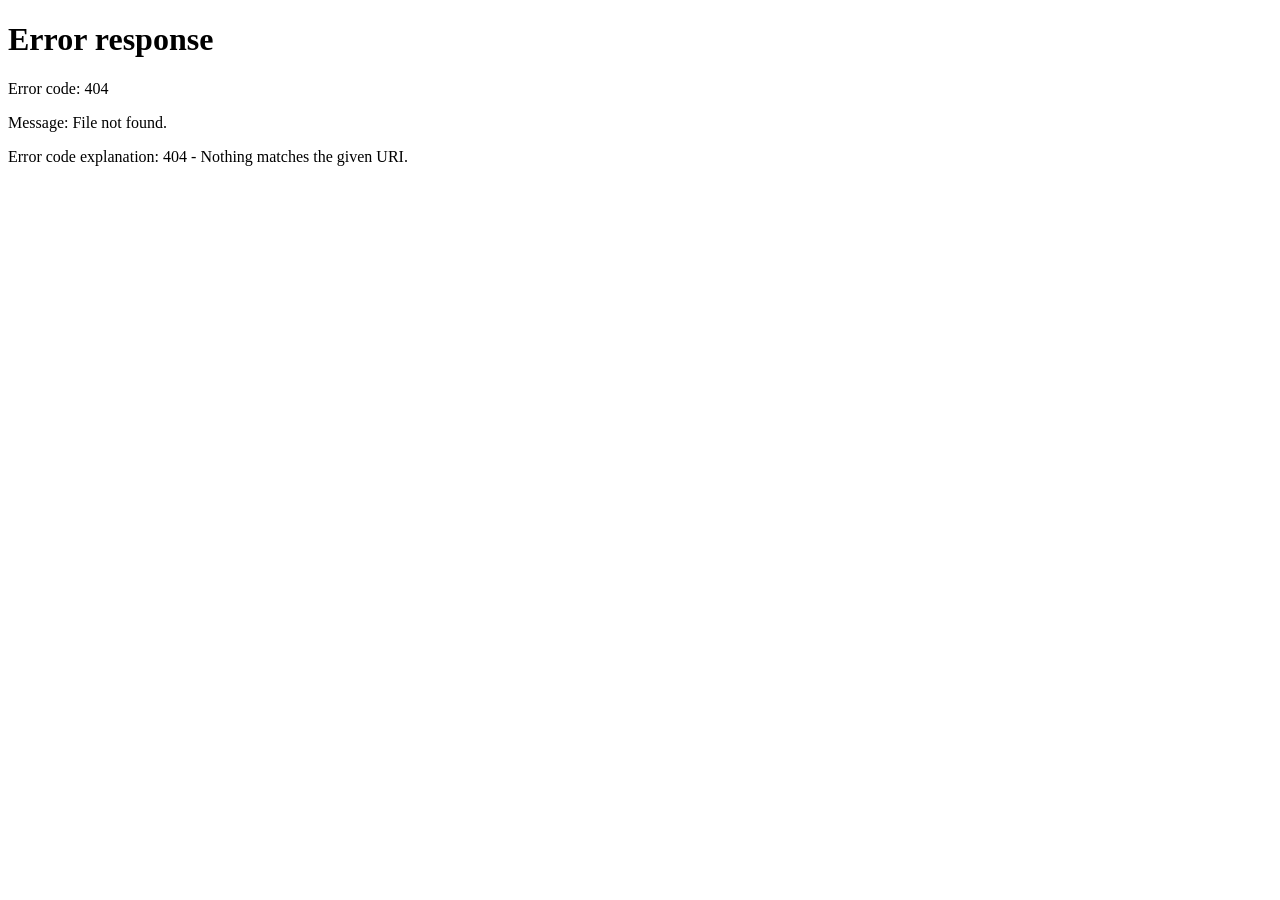
==== commit fd288ddc: "Update index.html" ====
--- a/index.html
+++ b/index.html
@@ -2,359 +2,23 @@
 <html lang="pt-br">
 <head>
     <meta charset="UTF-8">
-    <meta name="viewport" content="width=device-width, initial-scale=1.0">
-    <title>Dashboard MRV SP</title>
+    <title>Carregando Dashboard MRV...</title>
     <style>
-        * { margin: 0; padding: 0; box-sizing: border-box; font-family: 'Segoe UI', sans-serif; }
-        body, html { height: 100vh; overflow: hidden; background: #fff; }
-        
-        header { 
-            background: rgb(6, 94, 3); height: 50px; display: flex; 
-            align-items: center; justify-content: center; color: white; 
-            z-index: 100; position: relative;
-        }
-
-        /* BOTÃO SOBRE */
-        .btn-sobre {
-            position: absolute; right: 20px; background: rgba(255,255,255,0.2);
-            color: white; border: 1px solid white; padding: 5px 15px;
-            border-radius: 20px; cursor: pointer; font-size: 0.75rem; transition: 0.3s;
-        }
-        .btn-sobre:hover { background: white; color: rgb(6, 94, 3); }
-        
-        .main-wrapper { display: flex; height: calc(100% - 50px); width: 100%; background: #fff; }
-
-        .col-lateral-esq { width: 21%; background: #fff; overflow-y: auto; padding: 10px; border-right: 1px solid #ddd; }
-        .col-lateral-dir { width: 32%; background: #fff; padding: 15px; overflow-y: auto; border-left: 1px solid #ddd; }
-        .col-central { flex: 1; display: flex; flex-direction: column; background: #fff; position: relative; overflow: hidden; }
-
-        .btRes { 
-            width: 100%; padding: 8px 12px; margin-bottom: 4px; background: transparent; 
-            border: none; border-left: 5px solid rgb(6, 94, 3); 
-            text-align: left; cursor: pointer; font-size: 0.72rem; 
-            border-radius: 4px; display: flex; justify-content: space-between; align-items: center;
-        }
-        .btRes:hover { background: #e0e0e0; border-left-color: #ff8c00; }
-        .btRes strong { white-space: nowrap; overflow: hidden; text-overflow: ellipsis; max-width: 65%; text-transform: uppercase; }
-        .btRes.ativo { border-left-color: #ff8c00 !important; background: #fff5e6 !important; font-weight: bold; }
-        .estoque-status { font-size: 0.65rem; font-weight: bold; color: #666; }
-
-        .centro-topo { height: 40px; display: flex; align-items: center; justify-content: center; font-weight: bold; font-size: 0.9rem; border-bottom: 1px solid #eee; background: #fdfdfd; }
-        .container-mapas { flex: 1; display: flex; flex-direction: column; overflow: hidden; position: relative; }
-        .caixa-troca { width: 100%; display: flex; align-items: center; justify-content: center; overflow: hidden; position: relative; }
-        .pos-cima { height: 78%; z-index: 5; }
-        .pos-baixo { height: 22%; z-index: 10; cursor: pointer; opacity: 0.8; }
-        
-        svg { width: 100%; height: 100%; display: block; padding: 10px; pointer-events: auto; }
-        path { stroke: #fff; stroke-width: 0.5; fill: #838383; transition: fill 0.15s; pointer-events: auto; }
-        path:hover { fill: #bbb; }
-        .commrv, #grandesaopaulo { fill: rgb(6, 94, 3) !important; cursor: pointer; }
-        .commrv:hover, #grandesaopaulo:hover { fill: #ff8c00 !important; }
-        .path-ativo { fill: #ff8c00 !important; stroke: #000; stroke-width: 1.2px; }
-
-        .ficha-card { border-left: 5px solid #ff8c00; padding: 12px; border-radius: 4px; background: #fafafa; margin-top: 15px; }
-        .ficha-header { font-size: 0.9rem; color: #065e03; font-weight: bold; text-transform: uppercase; margin-bottom: 8px; display: block; }
-        .local-info { font-size: 0.75rem; color: #333; margin-bottom: 12px; display: flex; align-items: flex-start; gap: 6px; line-height: 1.4; border-bottom: 1px solid #eee; padding-bottom: 8px; }
-        
-        .ficha-grid { display: grid; grid-template-columns: 1fr 1fr; gap: 10px; margin-bottom: 15px; }
-        .grid-item { font-size: 0.72rem; color: #333; }
-        .grid-label { font-weight: bold; color: #666; margin-bottom: 2px; font-size: 0.65rem; text-transform: uppercase; }
-
-        .bloco-texto { margin-bottom: 10px; padding: 10px; border-radius: 6px; font-size: 0.75rem; line-height: 1.5; }
-        .bloco-label { font-weight: bold; text-transform: uppercase; font-size: 0.6rem; display: block; margin-bottom: 5px; }
-        .dica-box { background: #fff5e6; border: 1px solid #ffe0b3; color: #7a5a00; }
-        .obs-box { background: #f1f3f5; border-left: 4px solid #adb5bd; color: #495057; }
-
-        .secao-titulo { font-size: 0.65rem; font-weight: bold; color: #999; text-transform: uppercase; margin: 15px 0 8px 0; display: block; border-top: 1px solid #eee; padding-top: 10px; }
-        .bloco-destaques { background: #fff; padding: 8px; border-radius: 6px; border: 1px solid #eee; margin-bottom: 15px; }
-        .destaque-item { font-size: 0.7rem; color: #555; display: flex; align-items: flex-start; gap: 8px; margin-bottom: 6px; line-height: 1.2; }
-        .destaque-icon { font-size: 0.85rem; min-width: 18px; text-align: center; }
-        .destaque-texto strong { color: #065e03; font-size: 0.6rem; text-transform: uppercase; display: block; }
-
-        .linha-link { display: flex; align-items: center; justify-content: space-between; padding: 8px; background: #fff; border: 1px solid #eee; border-radius: 6px; margin-bottom: 6px; gap: 8px; }
-        .link-nome { font-size: 0.72rem; font-weight: bold; color: #444; display: flex; align-items: center; gap: 6px; flex: 1; overflow: hidden; text-overflow: ellipsis; white-space: nowrap; }
-        .btn-mini { padding: 6px 10px; border: none; border-radius: 4px; color: white; font-size: 0.62rem; font-weight: bold; cursor: pointer; }
-        .btn-abrir { background: #065e03; }
-        .btn-copiar { background: #ff8c00; }
-
-        /* MODAL SOBRE */
-        .modal-overlay {
-            position: fixed; top:0; left:0; width:100%; height:100%;
-            background: rgba(0,0,0,0.6); display: none; align-items: center;
-            justify-content: center; z-index: 1000;
-        }
-        .modal-caixa {
-            background: white; width: 90%; max-width: 500px; padding: 25px;
-            border-radius: 12px; position: relative; text-align: center;
-            box-shadow: 0 10px 30px rgba(0,0,0,0.3);
-        }
-        .modal-fechar { position: absolute; top: 10px; right: 15px; cursor: pointer; font-size: 1.5rem; color: #999; }
-        .modal-titulo { color: #065e03; font-weight: bold; margin-bottom: 15px; }
-        .modal-texto { font-size: 0.85rem; color: #444; line-height: 1.6; margin-bottom: 20px; text-align: left; }
-        .btn-whatsapp {
-            display: inline-block; background: #25d366; color: white; padding: 12px 25px;
-            text-decoration: none; border-radius: 30px; font-weight: bold; font-size: 0.9rem;
-            transition: 0.3s;
-        }
-        .btn-whatsapp:hover { background: #128c7e; transform: scale(1.05); }
-
-        #toast {
-            visibility: hidden; min-width: 200px; background-color: #333; color: #fff;
-            text-align: center; border-radius: 4px; padding: 10px; position: fixed;
-            z-index: 1000; left: 50%; top: 30px; transform: translateX(-50%); font-size: 0.8rem;
-        }
-        #toast.show { visibility: visible; animation: fadein 0.5s, fadeout 0.5s 1.5s; }
-        @keyframes fadein { from {top: 0; opacity: 0;} to {top: 30px; opacity: 1;} }
-        @keyframes fadeout { from {top: 30px; opacity: 1;} to {top: 0; opacity: 0;} }
+        body { background: #065e03; display: flex; align-items: center; justify-content: center; height: 100vh; color: white; font-family: sans-serif; }
     </style>
 </head>
 <body>
+    <div>Detectando dispositivo...</div>
 
-    <header>
-        <h1>Residenciais MRV em São Paulo</h1>
-        <button class="btn-sobre" onclick="toggleModal(true)">Sobre</button>
-    </header>
+    <script>
+        // Este teste verifica se o usuário está num celular ou tablet (independente do tamanho da tela)
+        const isMobile = /iPhone|iPad|iPod|Android/i.test(navigator.userAgent);
 
-    <div class="main-wrapper">
-        <aside class="col-lateral-esq" id="menu-residenciais">Carregando...</aside>
-        
-        <main class="col-central">
-            <div class="centro-topo" id="display-nome">Selecione uma região</div>
-            <div class="container-mapas" id="container-mapas">
-                <div id="caixa-a" class="caixa-troca pos-cima"></div>
-                <div id="caixa-b" class="caixa-troca pos-baixo"></div>
-            </div>
-        </main>
-
-        <aside class="col-lateral-dir" id="detalhes-residencial">
-            <div style="text-align: center; color: #999; margin-top: 50px;">Selecione um residencial ou clique em uma região verde do mapa.</div>
-        </aside>
-    </div>
-
-    <div class="modal-overlay" id="modal-sobre" onclick="toggleModal(false)">
-        <div class="modal-caixa" onclick="event.stopPropagation()">
-            <span class="modal-fechar" onclick="toggleModal(false)">&times;</span>
-            <div class="modal-titulo">Sobre o Projeto</div>
-            <div class="modal-texto">
-                Este dashboard foi desenvolvido para agilizar o acesso a informações básicas sobre os residenciais MRV de SP, auxiliando no atendimento rápido aos nossos leads.<br><br>
-                <strong>⚠️ Aviso Importante:</strong> As informações mostradas podem estar desatualizadas e até incorretas.<br><br>
-                <strong>🤝 Colabore com o projeto!</strong><br>
-                Sentiu falta de algum material? Se você tiver Books (PDF), Vídeos ou fotos de decorados que ainda não estão aqui, se encontrou alguma informação incorretase ou se pode colaborar com dicas melhores ou observações sobre um residencial, por favor, envie para que possamos manter a ferramenta completa para todos.
-            </div>
-            <a href="https://wa.me/551192617026?text=Olá Carlos, gostaria de colaborar com o Dashboard MRV!" target="_blank" class="btn-whatsapp">
-                Carlos Custódio - (11) 9261-7026
-            </a>
-        </div>
-    </div>
-
-    <div id="toast">Link copiado!</div>
-
-    <script src="mrv-data.js"></script>
-    <script>
-        let pathSelecionado = null;
-        let botaoSelecionado = null;
-        let regiaoAtual = "gsp"; 
-        let DADOS_PLANILHA = [];
-
-        function toggleModal(show) {
-            document.getElementById('modal-sobre').style.display = show ? 'flex' : 'none';
+        if (isMobile) {
+            window.location.href = "./mobile.html";
+        } else {
+            window.location.href = "./desktop.html";
         }
-
-        async function carregarPlanilha() {
-            try {
-                const url = "https://docs.google.com/spreadsheets/d/e/2PACX-1vQzECvkefpM6aWy0IacqqI6l84_ti6zS1lSjcrgL0J4OcrtWZLb63sh7U1ZTQ4nsqDMeTU5ykl8xtDe/pub?output=csv&cachebuster=" + new Date().getTime();
-                const response = await fetch(url);
-                const texto = await response.text();
-                const linhas = texto.split(/\r?\n/).filter(l => l.trim() !== "");
-                
-                DADOS_PLANILHA = linhas.slice(1).map(linha => {
-                    const col = linha.split(/,(?=(?:(?:[^"]*"){2})*[^"]*$)/).map(c => c.trim().replace(/^"|"$/g, ''));
-                    if (!col[2]) return null;
-                    return {
-                        id_path: col[0].toLowerCase().trim(), regiao: col[1] ? col[1].toLowerCase() : "", 
-                        nome: col[2], estoque: col[3] || "0", endereco_comp: `${col[4]}, ${col[5]} - ${col[6]}`,
-                        entrega: col[7], menor_preco: col[8], plantas_txt: `de ${col[9]} até ${col[10]}`,
-                        obra: col[11], localizacao: col[12], mobilidade: col[13], cultura_lazer: col[14],
-                        comercio: col[15], saude_educacao: col[16], dica: col[17], obs: col[18],  
-                        book_cli: col[19], book_corr: col[20], video1: col[21], video2: col[22],
-                        aptVaranda: col[23], aptSemVaranda: col[24], aptGarden: col[25], outraPlanta: col[26],
-                        linkLocalizacao: col[28], linkDescritivo: col[29], div1: col[30]
-                    };
-                }).filter(item => item !== null);
-
-                DADOS_PLANILHA.sort((a, b) => a.nome.localeCompare(b.nome));
-                gerarListaGeral();
-                desenharIniciais();
-            } catch (e) { console.error("Erro nos dados:", e); }
-        }
-
-        function gerarLinkDireto(url) {
-            if (!url || !url.includes("drive.google.com")) return url;
-            const match = url.match(/\/file\/d\/(.+?)\//) || url.match(/id=(.+?)(&|$)/);
-            if (match && match[1]) return `https://drive.google.com/file/d/${match[1].split('/')[0]}/preview`;
-            return url;
-        }
-
-        function mostrarToast(texto) {
-            const x = document.getElementById("toast");
-            x.innerText = texto;
-            x.className = "show";
-            setTimeout(() => { x.className = x.className.replace("show", ""); }, 2000);
-        }
-
-        function copiarLink(url, nome) {
-            if(!url || url.length < 5) return;
-            const linkLimpo = gerarLinkDireto(url);
-            navigator.clipboard.writeText(linkLimpo).then(() => mostrarToast(`${nome} copiado!`));
-        }
-
-        function renderLinkRow(label, link, ico) {
-            if (!link || link.trim() === "" || link.length < 5) return "";
-            return `
-                <div class="linha-link">
-                    <div class="link-nome"><span>${ico}</span> ${label}</div>
-                    <div class="link-acoes">
-                        <button class="btn-mini btn-abrir" onclick="window.open('${gerarLinkDireto(link)}', '_blank')">Abrir</button>
-                        <button class="btn-mini btn-copiar" onclick="copiarLink('${link}', '${label}')">Copiar</button>
-                    </div>
-                </div>`;
-        }
-
-        function gerarListaGeral() {
-            const menu = document.getElementById('menu-residenciais');
-            menu.innerHTML = "";
-            DADOS_PLANILHA.forEach(item => {
-                const btn = document.createElement('button');
-                btn.className = 'btRes';
-                btn.id = `btn-esq-${item.nome.replace(/[^a-zA-Z0-9]/g, '-')}`;
-                btn.innerHTML = `<strong>${item.nome}</strong> <span class="estoque-status">${item.estoque == '0' || item.estoque == 'VENDIDO' ? 'VENDIDO' : 'restam ' + item.estoque + ' un.'}</span>`;
-                btn.onclick = () => selecionarResidencial(item, btn);
-                menu.appendChild(btn);
-            });
-        }
-
-        function selecionarResidencial(item, btn) {
-            if (botaoSelecionado) botaoSelecionado.classList.remove('ativo');
-            const btnEsq = btn || document.getElementById(`btn-esq-${item.nome.replace(/[^a-zA-Z0-9]/g, '-')}`);
-            if (btnEsq) { btnEsq.classList.add('ativo'); btnEsq.scrollIntoView({ behavior: 'auto', block: 'nearest' }); botaoSelecionado = btnEsq; }
-            if (item.regiao && item.regiao !== regiaoAtual) solicitarTroca(true);
-            const el = document.getElementById(item.id_path);
-            if(el) destacarNoMapa(el);
-            exibirPainelDireito(item, el ? el.getAttribute('data-name') : "Região");
-        }
-
-        function exibirPainelDireito(item, nomeCidade) {
-            const painel = document.getElementById('detalhes-residencial');
-            let html = `<div style="font-size:0.75rem; font-weight:bold; color:#065e03; margin-bottom:12px;">MRV em ${nomeCidade}:</div>`;
-            const vizinhos = DADOS_PLANILHA.filter(d => d.id_path === item.id_path && d.nome !== item.nome);
-            vizinhos.forEach(v => {
-                html += `<button class="btRes" onclick='selecionarResidencial(DADOS_PLANILHA.find(x=>x.nome=="${v.nome}"), null)'>
-                            <strong>${v.nome}</strong> <span class="estoque-status">${v.estoque == '0' ? 'VENDIDO' : v.estoque + ' un.'}</span>
-                         </button>`;
-            });
-            html += `
-                <div class="ficha-card">
-                    <span class="ficha-header">${item.nome}</span>
-                    <div class="local-info"><span>📍</span> <span>${item.endereco_comp}</span></div>
-                    <div class="ficha-grid">
-                        <div class="grid-item"><div class="grid-label">💰 Preço:</div>${item.menor_preco || 'Sob consulta'}</div>
-                        <div class="grid-item"><div class="grid-label">🔑 Entrega:</div>${item.entrega}</div>
-                        <div class="grid-item"><div class="grid-label">📐 Plantas:</div>${item.plantas_txt}</div>
-                        <div class="grid-item"><div class="grid-label">🏗️ Obra:</div>${item.obra}%</div>
-                    </div>
-                    ${item.dica ? `<div class="bloco-texto dica-box"><span class="bloco-label">💡 DICA DO ESPECIALISTA</span>${item.dica}</div>` : ''}
-                    ${item.obs ? `<div class="bloco-texto obs-box"><span class="bloco-label">📝 Observações</span>${item.obs}</div>` : ''}
-                    <span class="secao-titulo">Destaques da Região</span>
-                    <div class="bloco-destaques">
-                        ${item.localizacao ? `<div class="destaque-item"><span class="destaque-icon">📍</span><div class="destaque-texto"><strong>Localização</strong>${item.localizacao}</div></div>` : ''}
-                        ${item.mobilidade ? `<div class="destaque-item"><span class="destaque-icon">🚆</span><div class="destaque-texto"><strong>Mobilidade</strong>${item.mobilidade}</div></div>` : ''}
-                        ${item.cultura_lazer ? `<div class="destaque-item"><span class="destaque-icon">🌳</span><div class="destaque-texto"><strong>Lazer</strong>${item.cultura_lazer}</div></div>` : ''}
-                        ${item.comercio ? `<div class="destaque-item"><span class="destaque-icon">🛒</span><div class="destaque-texto"><strong>Comércio</strong>${item.comercio}</div></div>` : ''}
-                        ${item.saude_educacao ? `<div class="destaque-item"><span class="destaque-icon">🏥</span><div class="destaque-texto"><strong>Saúde</strong>${item.saude_educacao}</div></div>` : ''}
-                    </div>
-                    <span class="secao-titulo">Materiais de Apoio</span>
-                    ${renderLinkRow("Book Cliente", item.book_cli, "📄")}
-                    ${renderLinkRow("Book Corretor", item.book_corr, "💼")}
-                    ${renderLinkRow("Vídeo 1", item.video1, "🎥")}
-                    ${renderLinkRow("Vídeo 2", item.video2, "🎥")}
-                    ${renderLinkRow("Localização", item.linkLocalizacao, "📍")}
-                    ${renderLinkRow("Descritivo", item.linkDescritivo, "📑")}
-                    <span class="secao-titulo">Plantas</span>
-                    ${renderLinkRow("Apto c/ Varanda", item.aptVaranda, "🏢")}
-                    ${renderLinkRow("Apto s/ Varanda", item.aptSemVaranda, "🏢")}
-                    ${renderLinkRow("Apto Garden", item.aptGarden, "🏡")}
-                    ${renderLinkRow("Outra Planta", item.outraPlanta, "📐")}
-                    <span class="secao-titulo">Diversos</span>
-                    ${renderLinkRow("Informações Adicionais", item.div1, "🔗")}
-                </div>`;
-            painel.innerHTML = html;
-        }
-
-        function destacarNoMapa(el) {
-            if (pathSelecionado) pathSelecionado.classList.remove('path-ativo');
-            el.classList.add('path-ativo');
-            pathSelecionado = el;
-            document.getElementById('display-nome').innerText = el.getAttribute('data-name');
-        }
-
-        function solicitarTroca(manterFicha = false) {
-            regiaoAtual = (regiaoAtual === "gsp") ? "esp" : "gsp";
-            if (!manterFicha && botaoSelecionado) {
-                botaoSelecionado.classList.remove('ativo');
-                botaoSelecionado = null;
-            }
-            const cA = document.getElementById('caixa-a'), cB = document.getElementById('caixa-b');
-            const container = document.getElementById('container-mapas');
-            if (cA.classList.contains('pos-cima')) {
-                cA.className = 'caixa-troca pos-baixo'; cB.className = 'caixa-troca pos-cima';
-                container.appendChild(cA); 
-            } else {
-                cB.className = 'caixa-troca pos-baixo'; cA.className = 'caixa-troca pos-cima';
-                container.appendChild(cB); 
-            }
-            if (pathSelecionado) pathSelecionado.classList.remove('path-ativo');
-            pathSelecionado = null;
-            if (!manterFicha) {
-                document.getElementById('detalhes-residencial').innerHTML = '<div style="text-align: center; color: #999; margin-top: 50px;">Selecione um residencial.</div>';
-                document.getElementById('display-nome').innerText = (regiaoAtual === "gsp" ? "Grande São Paulo" : "Interior / Litoral");
-            }
-        }
-
-        function desenhar(idContainer, dados) {
-            const container = document.getElementById(idContainer);
-            if (!container || !dados) return;
-            const paths = dados.paths.map(p => {
-                const temMRV = DADOS_PLANILHA.some(d => d.id_path === p.id.toLowerCase());
-                return `<path id="${p.id}" data-name="${p.name || p.id}" d="${p.d}" class="${p.class || ''} ${(temMRV || p.id === 'grandesaopaulo') ? 'commrv' : ''}"></path>`;
-            }).join('');
-            container.innerHTML = `<svg viewBox="${dados.viewBox}" preserveAspectRatio="xMidYMid meet"><g transform="${dados.transform || ''}">${paths}</g></svg>`;
-        }
-
-        function desenharIniciais() {
-            if (typeof MAPA_GSP !== 'undefined') desenhar('caixa-a', MAPA_GSP);
-            if (typeof MAPA_INTERIOR !== 'undefined') desenhar('caixa-b', MAPA_INTERIOR);
-        }
-
-        document.getElementById('container-mapas').addEventListener('mouseover', (e) => {
-            const p = e.target.closest('.pos-cima path');
-            if (p) document.getElementById('display-nome').innerText = p.getAttribute('data-name');
-        });
-        document.getElementById('container-mapas').addEventListener('mouseleave', () => {
-            document.getElementById('display-nome').innerText = pathSelecionado ? pathSelecionado.getAttribute('data-name') : (regiaoAtual === "gsp" ? "Grande São Paulo" : "Interior / Litoral");
-        });
-
-        document.getElementById('container-mapas').addEventListener('click', (e) => {
-            const caixaBaixo = e.target.closest('.pos-baixo');
-            if (caixaBaixo) { solicitarTroca(false); return; }
-            const p = e.target.closest('.pos-cima path');
-            if (p) {
-                if (p.id === "grandesaopaulo") { solicitarTroca(false); return; }
-                const item = DADOS_PLANILHA.find(d => d.id_path === p.id.toLowerCase());
-                if(item && p.classList.contains('commrv')) selecionarResidencial(item, null);
-            }
-        });
-
-        window.onload = carregarPlanilha;
     </script>
 </body>
 </html>
